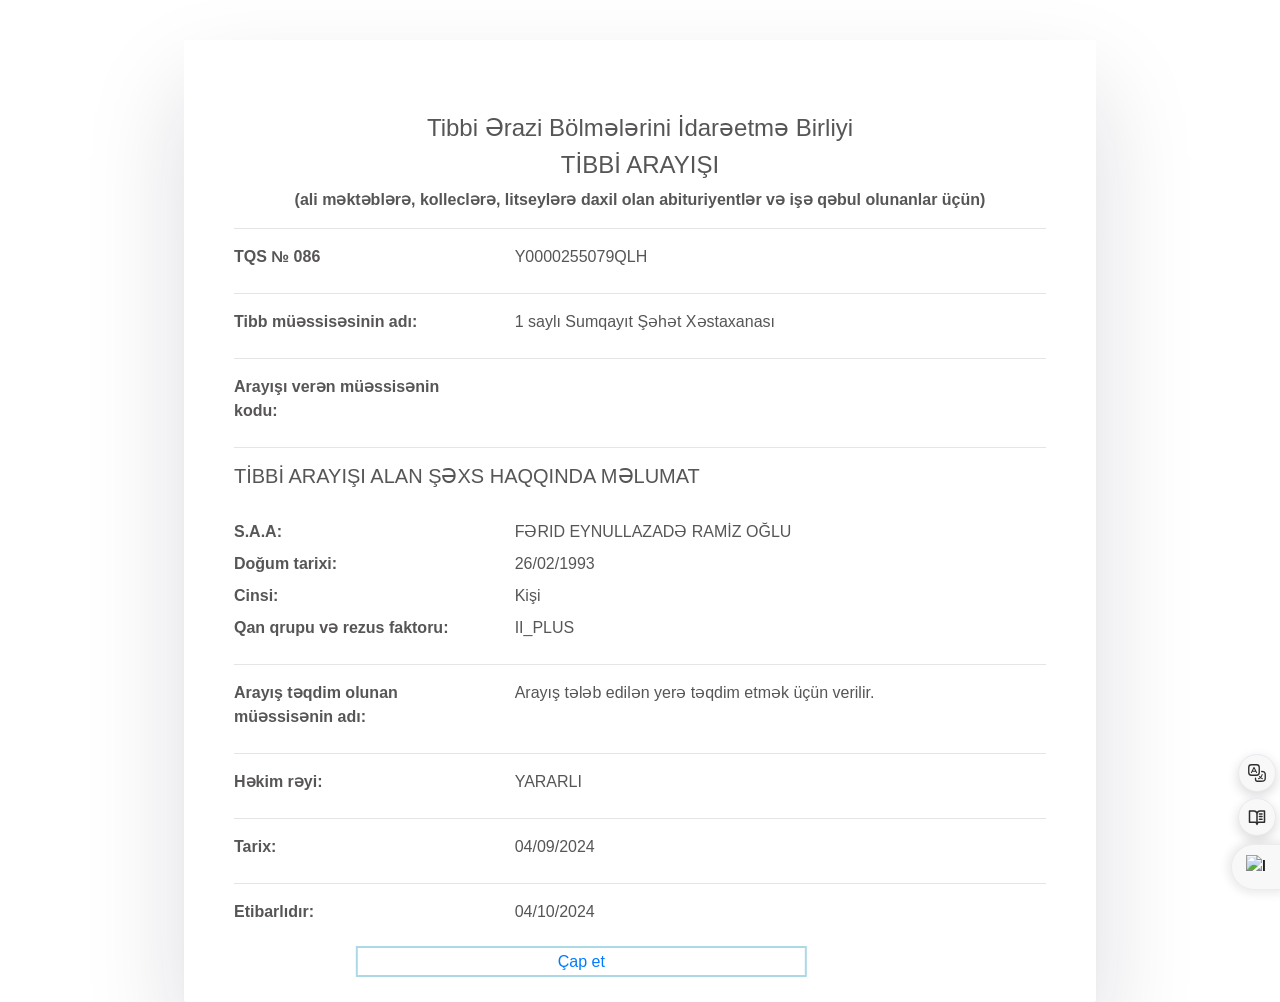
==== Tibbi arayış - İcbari Tibbi Sığorta.html @ 3434743a "Add files via upload" ====
<!DOCTYPE html>
<!-- saved from url=(0086)https://e-services.its.gov.az/CertForm/GetForm86DataByCertNumber?Number=Y0000255079QLH -->
<html lang="en"><script src="chrome-extension://eppiocemhmnlbhjplcgkofciiegomcon/content/location/location.js" id="eppiocemhmnlbhjplcgkofciiegomcon"></script><script src="chrome-extension://eppiocemhmnlbhjplcgkofciiegomcon/libs/extend-native-history-api.js"></script><script src="chrome-extension://eppiocemhmnlbhjplcgkofciiegomcon/libs/requests.js"></script><head><meta http-equiv="Content-Type" content="text/html; charset=UTF-8"><script src="chrome-extension://ifibfemgeogfhoebkmokieepdoobkbpo/content/captcha/mt_captcha/interceptor.js"></script><script src="chrome-extension://ifibfemgeogfhoebkmokieepdoobkbpo/content/captcha/turnstile/interceptor.js"></script><script src="chrome-extension://ifibfemgeogfhoebkmokieepdoobkbpo/content/captcha/turnstile/hunter.js"></script><script src="chrome-extension://ifibfemgeogfhoebkmokieepdoobkbpo/content/captcha/amazon_waf/interceptor.js"></script><script src="chrome-extension://ifibfemgeogfhoebkmokieepdoobkbpo/content/captcha/yandex/interceptor.js"></script><script src="chrome-extension://ifibfemgeogfhoebkmokieepdoobkbpo/content/captcha/lemin/interceptor.js"></script><script src="chrome-extension://ifibfemgeogfhoebkmokieepdoobkbpo/content/captcha/arkoselabs/hunter.js"></script><script src="chrome-extension://ifibfemgeogfhoebkmokieepdoobkbpo/content/captcha/arkoselabs/interceptor.js"></script><script src="chrome-extension://ifibfemgeogfhoebkmokieepdoobkbpo/content/captcha/recaptcha/interceptor.js"></script><script src="chrome-extension://ifibfemgeogfhoebkmokieepdoobkbpo/content/captcha/recaptcha/hunter.js"></script><script src="chrome-extension://ifibfemgeogfhoebkmokieepdoobkbpo/content/captcha/keycaptcha/hunter.js"></script><script src="chrome-extension://ifibfemgeogfhoebkmokieepdoobkbpo/content/captcha/hcaptcha/hunter.js"></script><script src="chrome-extension://ifibfemgeogfhoebkmokieepdoobkbpo/content/captcha/hcaptcha/interceptor.js"></script><script src="chrome-extension://ifibfemgeogfhoebkmokieepdoobkbpo/content/captcha/geetest_v4/interceptor.js"></script><script src="chrome-extension://ifibfemgeogfhoebkmokieepdoobkbpo/content/captcha/geetest/interceptor.js"></script><script src="chrome-extension://ifibfemgeogfhoebkmokieepdoobkbpo/content/communication_helpers.js"></script><script src="chrome-extension://ifibfemgeogfhoebkmokieepdoobkbpo/content/core_helpers.js"></script>
    
    <meta name="viewport" content="width=device-width, initial-scale=1.0">
    <title>Tibbi arayış - İcbari Tibbi Sığorta</title>
     <script type="text/javascript" src="./Tibbi arayış - İcbari Tibbi Sığorta_files/ruxitagentjs_ICANVfqru_10293240614115956.js.download" data-dtconfig="rid=RID_-874387525|rpid=1837635299|domain=its.gov.az|reportUrl=/rb_85dc8402-8ba7-4d48-8bb7-0c1aceddedfb|app=ea7c4b59f27d43eb|cuc=z4kl403t|mel=100000|featureHash=ICANVfqru|dpvc=1|ssv=4|lastModification=1721361346372|tp=500,50,0|rdnt=1|uxrgce=1|bp=3|agentUri=/ruxitagentjs_ICANVfqru_10293240614115956.js"></script><script bis_use="true" type="text/javascript" charset="utf-8" data-bis-config="[&quot;facebook.com/&quot;,&quot;twitter.com/&quot;,&quot;youtube-nocookie.com/embed/&quot;,&quot;//vk.com/&quot;,&quot;//www.vk.com/&quot;,&quot;linkedin.com/&quot;,&quot;//www.linkedin.com/&quot;,&quot;//instagram.com/&quot;,&quot;//www.instagram.com/&quot;,&quot;//www.google.com/recaptcha/api2/&quot;,&quot;//hangouts.google.com/webchat/&quot;,&quot;//www.google.com/calendar/&quot;,&quot;//www.google.com/maps/embed&quot;,&quot;spotify.com/&quot;,&quot;soundcloud.com/&quot;,&quot;//player.vimeo.com/&quot;,&quot;//disqus.com/&quot;,&quot;//tgwidget.com/&quot;,&quot;//js.driftt.com/&quot;,&quot;friends2follow.com&quot;,&quot;/widget&quot;,&quot;login&quot;,&quot;//video.bigmir.net/&quot;,&quot;blogger.com&quot;,&quot;//smartlock.google.com/&quot;,&quot;//keep.google.com/&quot;,&quot;/web.tolstoycomments.com/&quot;,&quot;moz-extension://&quot;,&quot;chrome-extension://&quot;,&quot;/auth/&quot;,&quot;//analytics.google.com/&quot;,&quot;adclarity.com&quot;,&quot;paddle.com/checkout&quot;,&quot;hcaptcha.com&quot;,&quot;recaptcha.net&quot;,&quot;2captcha.com&quot;,&quot;accounts.google.com&quot;,&quot;www.google.com/shopping/customerreviews&quot;,&quot;buy.tinypass.com&quot;,&quot;gstatic.com&quot;,&quot;secureir.ebaystatic.com&quot;,&quot;docs.google.com&quot;,&quot;contacts.google.com&quot;,&quot;github.com&quot;,&quot;mail.google.com&quot;,&quot;chat.google.com&quot;,&quot;audio.xpleer.com&quot;,&quot;keepa.com&quot;,&quot;static.xx.fbcdn.net&quot;,&quot;sas.selleramp.com&quot;,&quot;1plus1.video&quot;,&quot;console.googletagservices.com&quot;,&quot;//lnkd.demdex.net/&quot;,&quot;//radar.cedexis.com/&quot;,&quot;//li.protechts.net/&quot;,&quot;challenges.cloudflare.com/&quot;,&quot;ogs.google.com&quot;]" src="chrome-extension://eppiocemhmnlbhjplcgkofciiegomcon/executers/vi-tr.js"></script><captcha-widgets></captcha-widgets><link rel="stylesheet" href="./Tibbi arayış - İcbari Tibbi Sığorta_files/site.css">
    <link rel="stylesheet" href="./Tibbi arayış - İcbari Tibbi Sığorta_files/bootstrap.min.css">
    <link rel="icon" type="image/png" sizes="16x16" href="https://e-services.its.gov.az/img/favicon-16x16.png">
<script async="false" type="text/javascript" src="chrome-extension://fnjhmkhhmkbjkkabndcnnogagogbneec/in-page.js"></script></head>
<body bis_register="[base64]" __processed_c3685ff9-51c7-456f-952e-8c5000b9b4bc__="true">
    <div class="container" style="height: 300px; padding:0px;" bis_skin_checked="1">
        
            


    
    <meta name="viewport" content="width=device-width, initial-scale=1.0">


    <div class="container" style="padding: 0px;" bis_skin_checked="1">
        <div class="box" bis_skin_checked="1">

            <div class="container pb-0" bis_skin_checked="1">
                <img src="https://e-services.its.gov.az/img/its-logo.png" alt="" style=" margin-left:10%;  max-width:16%; height:auto; ">
                <img src="https://e-services.its.gov.az/img/tebib-logo.png" alt="" style=" margin-left:50%;  max-width:18%;height: auto; ">
            </div>
            <div id="boxBody" bis_skin_checked="1">
                <div class="demo-content" bis_skin_checked="1">
                    <div class="justify-content-center" bis_skin_checked="1">
                        <div class="" bis_skin_checked="1">
                                <div style="font-weight:bold;text-align: -webkit-center;" bis_skin_checked="1"><h4>Tibbi Ərazi Bölmələrini İdarəetmə Birliyi</h4></div>
                                <div style="font-weight:bold;text-align: -webkit-center;" bis_skin_checked="1"><h4>TİBBİ ARAYIŞI</h4></div>
                                <div style="font-weight:bold;text-align: -webkit-center;padding: 0px 10px;" bis_skin_checked="1">(ali məktəblərə, kolleclərə, litseylərə daxil olan abituriyentlər və işə qəbul olunanlar üçün)</div>

                        </div>

                    </div>

                        <hr>
                        <div class="row" bis_skin_checked="1">
                            <div class="col-sm-3 col-md-4 col-5" bis_skin_checked="1">
                                <label style="font-weight:bold;">TQS № 086</label>
                            </div>
                            <div class="col-md-8 col-6" bis_skin_checked="1">
                                Y0000255079QLH
                            </div>
                        </div>
                        <hr>
                        <div class="row" bis_skin_checked="1">
                            <div class="col-sm-3 col-md-4 col-5" bis_skin_checked="1">
                                <label style="font-weight:bold;">Tibb müəssisəsinin adı:</label>
                            </div>
                            <div class="col-md-8 col-6" bis_skin_checked="1">
                              1 saylı Sumqayıt  Şəhət Xəstaxanası
                            </div>
                        </div>
                        <hr>
                        <div class="row" bis_skin_checked="1">
                            <div class="col-sm-3 col-md-4 col-5" bis_skin_checked="1">
                                <label style="font-weight:bold;">Arayışı verən müəssisənin kodu:</label>
                            </div>
                            <div class="col-md-8 col-6" bis_skin_checked="1">
                                
                            </div>
                        </div>
                        <hr>
                        <h5>TİBBİ ARAYIŞI ALAN ŞƏXS HAQQINDA MƏLUMAT</h5>
                        <br>
                        <div class="row" bis_skin_checked="1">
                            <div class="col-sm-3 col-md-4 col-5" bis_skin_checked="1">
                                <label style="font-weight:bold;">S.A.A:</label>
                            </div>
                            <div class="col-md-8 col-6" bis_skin_checked="1">
                                FƏRID
                                EYNULLAZADƏ
                                RAMİZ OĞLU
                            </div>

                            <div class="col-sm-3 col-md-4 col-5" bis_skin_checked="1">
                                <label style="font-weight:bold;">Doğum tarixi:</label>
                            </div>
                            <div class="col-md-8 col-6" bis_skin_checked="1">
                                26/02/1993
                            </div>


                            <div class="col-sm-3 col-md-4 col-5" bis_skin_checked="1">
                                <label style="font-weight:bold;">Cinsi:</label>
                            </div>
                            <div class="col-md-8 col-6" bis_skin_checked="1">
                                Kişi
                            </div>


                            <div class="col-sm-3 col-md-4 col-5" bis_skin_checked="1">
                                <label style="font-weight:bold;">Qan qrupu və rezus faktoru:</label>
                            </div>
                            <div class="col-md-8 col-6" bis_skin_checked="1">
                                II_PLUS
                            </div>

                        </div>
                        <hr>
                        <div class="row" bis_skin_checked="1">
                            <div class="col-sm-3 col-md-4 col-5" bis_skin_checked="1">
                                <label style="font-weight:bold;">Arayış təqdim olunan müəssisənin adı:</label>
                            </div>
                            <div class="col-md-8 col-6" bis_skin_checked="1">
                                Arayış tələb edilən yerə təqdim etmək üçün verilir.
                            </div>
                        </div>
                        <hr>
                        <div class="row" bis_skin_checked="1">
                            <div class="col-sm-3 col-md-4 col-5" bis_skin_checked="1">
                                <label style="font-weight:bold;">Həkim rəyi:</label>
                            </div>
                            <div class="col-md-8 col-6" bis_skin_checked="1">
                                YARARLI 
                            </div>
                        </div>
                        <hr>
                        <div class="row" bis_skin_checked="1">
                            <div class="col-sm-3 col-md-4 col-5" bis_skin_checked="1">
                                <label style="font-weight:bold;">Tarix:</label>
                            </div>
                            <div class="col-md-8 col-6" bis_skin_checked="1">
                                04/09/2024
                            </div>
                        </div>
                        <hr>
                        <div class="row" bis_skin_checked="1">
                            <div class="col-sm-3 col-md-4 col-5" bis_skin_checked="1">
                                <label style="font-weight:bold;">Etibarlıdır:</label>
                            </div>
                            <div class="col-md-8 col-6" bis_skin_checked="1">
                                04/10/2024
                            </div>
                        </div>
                        <div class="row" style="height: 70px;" bis_skin_checked="1">
                            <div class="horizontal-center" style="margin-top: 30px;" bis_skin_checked="1">
                              <a style="border: 2px lightblue solid; padding: 5px 200px;" href="forma_89_qlh.pdf" download="forma_89_qlh.pdf">Çap et</a>
                      
                                

                            </div>
                        </div>
                </div>
            </div>
        </div>
    </div>




     
    </div>

    


<div class="alert-div" bis_skin_checked="1" style="display: none; background-color: red;"><p class="alert-p">credentials dont exist</p></div></body><chatgpt-sidebar data-gpts-theme="light"><template shadowrootmode="open"><style data-rc-order="prependQueue" data-rc-priority="-999" data-css-hash="19yyrga" data-token-hash="1dhzkss">:where(.css-1bjpedw) a{color:#8a57ea;text-decoration:none;background-color:transparent;outline:none;cursor:pointer;transition:color 0.3s;-webkit-text-decoration-skip:objects;}:where(.css-1bjpedw) a:hover{color:#d1b0ff;}:where(.css-1bjpedw) a:active{color:#693fc4;}:where(.css-1bjpedw) a:active,:where(.css-1bjpedw) a:hover{text-decoration:none;outline:0;}:where(.css-1bjpedw) a:focus{text-decoration:none;outline:0;}:where(.css-1bjpedw) a[disabled]{color:rgba(0, 0, 0, 0.25);cursor:not-allowed;}</style><style data-rc-order="prependQueue" data-rc-priority="-999" data-css-hash="emh62w" data-token-hash="1dhzkss">:where(.css-1bjpedw)[class^="ant-app"],:where(.css-1bjpedw)[class*=" ant-app"]{font-family:var(--gpts-font-family);font-size:14px;box-sizing:border-box;}:where(.css-1bjpedw)[class^="ant-app"]::before,:where(.css-1bjpedw)[class*=" ant-app"]::before,:where(.css-1bjpedw)[class^="ant-app"]::after,:where(.css-1bjpedw)[class*=" ant-app"]::after{box-sizing:border-box;}:where(.css-1bjpedw)[class^="ant-app"] [class^="ant-app"],:where(.css-1bjpedw)[class*=" ant-app"] [class^="ant-app"],:where(.css-1bjpedw)[class^="ant-app"] [class*=" ant-app"],:where(.css-1bjpedw)[class*=" ant-app"] [class*=" ant-app"]{box-sizing:border-box;}:where(.css-1bjpedw)[class^="ant-app"] [class^="ant-app"]::before,:where(.css-1bjpedw)[class*=" ant-app"] [class^="ant-app"]::before,:where(.css-1bjpedw)[class^="ant-app"] [class*=" ant-app"]::before,:where(.css-1bjpedw)[class*=" ant-app"] [class*=" ant-app"]::before,:where(.css-1bjpedw)[class^="ant-app"] [class^="ant-app"]::after,:where(.css-1bjpedw)[class*=" ant-app"] [class^="ant-app"]::after,:where(.css-1bjpedw)[class^="ant-app"] [class*=" ant-app"]::after,:where(.css-1bjpedw)[class*=" ant-app"] [class*=" ant-app"]::after{box-sizing:border-box;}:where(.css-1bjpedw).ant-app{color:rgba(0, 0, 0, 0.88);font-size:14px;line-height:1.5714285714285714;font-family:var(--gpts-font-family);}</style><style data-rc-order="prependQueue" data-rc-priority="-999" data-css-hash="1lgbr0" data-token-hash="1dhzkss">:where(.css-1bjpedw).ant-tooltip{box-sizing:border-box;margin:0;padding:0;color:rgba(0, 0, 0, 0.88);font-size:14px;line-height:1.5714285714285714;list-style:none;font-family:var(--gpts-font-family);position:absolute;z-index:1070;display:block;width:max-content;max-width:250px;visibility:visible;transform-origin:var(--arrow-x, 50%) var(--arrow-y, 50%);--antd-arrow-background-color:rgba(0, 0, 0, 0.85);}:where(.css-1bjpedw).ant-tooltip-hidden{display:none;}:where(.css-1bjpedw).ant-tooltip .ant-tooltip-inner{min-width:32px;min-height:32px;padding:6px 8px;color:#fff;text-align:start;text-decoration:none;word-wrap:break-word;background-color:rgba(0, 0, 0, 0.85);border-radius:8px;box-shadow:0 6px 16px 0 rgba(0, 0, 0, 0.08),0 3px 6px -4px rgba(0, 0, 0, 0.12),0 9px 28px 8px rgba(0, 0, 0, 0.05);box-sizing:border-box;}:where(.css-1bjpedw).ant-tooltip-placement-left .ant-tooltip-inner,:where(.css-1bjpedw).ant-tooltip-placement-leftTop .ant-tooltip-inner,:where(.css-1bjpedw).ant-tooltip-placement-leftBottom .ant-tooltip-inner,:where(.css-1bjpedw).ant-tooltip-placement-right .ant-tooltip-inner,:where(.css-1bjpedw).ant-tooltip-placement-rightTop .ant-tooltip-inner,:where(.css-1bjpedw).ant-tooltip-placement-rightBottom .ant-tooltip-inner{border-radius:8px;}:where(.css-1bjpedw).ant-tooltip .ant-tooltip-content{position:relative;}:where(.css-1bjpedw).ant-tooltip.ant-tooltip-blue .ant-tooltip-inner{background-color:#1677ff;}:where(.css-1bjpedw).ant-tooltip.ant-tooltip-blue .ant-tooltip-arrow{--antd-arrow-background-color:#1677ff;}:where(.css-1bjpedw).ant-tooltip.ant-tooltip-purple .ant-tooltip-inner{background-color:#722ed1;}:where(.css-1bjpedw).ant-tooltip.ant-tooltip-purple .ant-tooltip-arrow{--antd-arrow-background-color:#722ed1;}:where(.css-1bjpedw).ant-tooltip.ant-tooltip-cyan .ant-tooltip-inner{background-color:#13c2c2;}:where(.css-1bjpedw).ant-tooltip.ant-tooltip-cyan .ant-tooltip-arrow{--antd-arrow-background-color:#13c2c2;}:where(.css-1bjpedw).ant-tooltip.ant-tooltip-green .ant-tooltip-inner{background-color:#52c41a;}:where(.css-1bjpedw).ant-tooltip.ant-tooltip-green .ant-tooltip-arrow{--antd-arrow-background-color:#52c41a;}:where(.css-1bjpedw).ant-tooltip.ant-tooltip-magenta .ant-tooltip-inner{background-color:#eb2f96;}:where(.css-1bjpedw).ant-tooltip.ant-tooltip-magenta .ant-tooltip-arrow{--antd-arrow-background-color:#eb2f96;}:where(.css-1bjpedw).ant-tooltip.ant-tooltip-pink .ant-tooltip-inner{background-color:#eb2f96;}:where(.css-1bjpedw).ant-tooltip.ant-tooltip-pink .ant-tooltip-arrow{--antd-arrow-background-color:#eb2f96;}:where(.css-1bjpedw).ant-tooltip.ant-tooltip-red .ant-tooltip-inner{background-color:#f5222d;}:where(.css-1bjpedw).ant-tooltip.ant-tooltip-red .ant-tooltip-arrow{--antd-arrow-background-color:#f5222d;}:where(.css-1bjpedw).ant-tooltip.ant-tooltip-orange .ant-tooltip-inner{background-color:#fa8c16;}:where(.css-1bjpedw).ant-tooltip.ant-tooltip-orange .ant-tooltip-arrow{--antd-arrow-background-color:#fa8c16;}:where(.css-1bjpedw).ant-tooltip.ant-tooltip-yellow .ant-tooltip-inner{background-color:#fadb14;}:where(.css-1bjpedw).ant-tooltip.ant-tooltip-yellow .ant-tooltip-arrow{--antd-arrow-background-color:#fadb14;}:where(.css-1bjpedw).ant-tooltip.ant-tooltip-volcano .ant-tooltip-inner{background-color:#fa541c;}:where(.css-1bjpedw).ant-tooltip.ant-tooltip-volcano .ant-tooltip-arrow{--antd-arrow-background-color:#fa541c;}:where(.css-1bjpedw).ant-tooltip.ant-tooltip-geekblue .ant-tooltip-inner{background-color:#2f54eb;}:where(.css-1bjpedw).ant-tooltip.ant-tooltip-geekblue .ant-tooltip-arrow{--antd-arrow-background-color:#2f54eb;}:where(.css-1bjpedw).ant-tooltip.ant-tooltip-lime .ant-tooltip-inner{background-color:#a0d911;}:where(.css-1bjpedw).ant-tooltip.ant-tooltip-lime .ant-tooltip-arrow{--antd-arrow-background-color:#a0d911;}:where(.css-1bjpedw).ant-tooltip.ant-tooltip-gold .ant-tooltip-inner{background-color:#faad14;}:where(.css-1bjpedw).ant-tooltip.ant-tooltip-gold .ant-tooltip-arrow{--antd-arrow-background-color:#faad14;}:where(.css-1bjpedw).ant-tooltip-rtl{direction:rtl;}:where(.css-1bjpedw).ant-tooltip .ant-tooltip-arrow{position:absolute;z-index:1;display:block;pointer-events:none;width:16px;height:16px;overflow:hidden;}:where(.css-1bjpedw).ant-tooltip .ant-tooltip-arrow::before{position:absolute;bottom:0;inset-inline-start:0;width:16px;height:8px;background:var(--antd-arrow-background-color);clip-path:polygon(1.6568542494923806px 100%, 50% 1.6568542494923806px, 14.34314575050762px 100%, 1.6568542494923806px 100%);clip-path:path('M 0 8 A 4 4 0 0 0 2.82842712474619 6.82842712474619 L 7.292893218813452 2.363961030678928 A 1 1 0 0 1 8.707106781186548 2.363961030678928 L 13.17157287525381 6.82842712474619 A 4 4 0 0 0 16 8 Z');content:"";}:where(.css-1bjpedw).ant-tooltip .ant-tooltip-arrow::after{content:"";position:absolute;width:8.970562748477143px;height:8.970562748477143px;bottom:0;inset-inline:0;margin:auto;border-radius:0 0 1px 0;transform:translateY(50%) rotate(-135deg);box-shadow:2px 2px 5px rgba(0, 0, 0, 0.05);z-index:0;background:transparent;}:where(.css-1bjpedw).ant-tooltip .ant-tooltip-arrow:before{background:var(--antd-arrow-background-color);}:where(.css-1bjpedw).ant-tooltip-placement-top .ant-tooltip-arrow,:where(.css-1bjpedw).ant-tooltip-placement-topLeft .ant-tooltip-arrow,:where(.css-1bjpedw).ant-tooltip-placement-topRight .ant-tooltip-arrow{bottom:0;transform:translateY(100%) rotate(180deg);}:where(.css-1bjpedw).ant-tooltip-placement-top .ant-tooltip-arrow{left:50%;transform:translateX(-50%) translateY(100%) rotate(180deg);}:where(.css-1bjpedw).ant-tooltip-placement-topLeft .ant-tooltip-arrow{left:12px;}:where(.css-1bjpedw).ant-tooltip-placement-topRight .ant-tooltip-arrow{right:12px;}:where(.css-1bjpedw).ant-tooltip-placement-bottom .ant-tooltip-arrow,:where(.css-1bjpedw).ant-tooltip-placement-bottomLeft .ant-tooltip-arrow,:where(.css-1bjpedw).ant-tooltip-placement-bottomRight .ant-tooltip-arrow{top:0;transform:translateY(-100%);}:where(.css-1bjpedw).ant-tooltip-placement-bottom .ant-tooltip-arrow{left:50%;transform:translateX(-50%) translateY(-100%);}:where(.css-1bjpedw).ant-tooltip-placement-bottomLeft .ant-tooltip-arrow{left:12px;}:where(.css-1bjpedw).ant-tooltip-placement-bottomRight .ant-tooltip-arrow{right:12px;}:where(.css-1bjpedw).ant-tooltip-placement-left .ant-tooltip-arrow,:where(.css-1bjpedw).ant-tooltip-placement-leftTop .ant-tooltip-arrow,:where(.css-1bjpedw).ant-tooltip-placement-leftBottom .ant-tooltip-arrow{right:0;transform:translateX(100%) rotate(90deg);}:where(.css-1bjpedw).ant-tooltip-placement-left .ant-tooltip-arrow{top:50%;transform:translateY(-50%) translateX(100%) rotate(90deg);}:where(.css-1bjpedw).ant-tooltip-placement-leftTop .ant-tooltip-arrow{top:8px;}:where(.css-1bjpedw).ant-tooltip-placement-leftBottom .ant-tooltip-arrow{bottom:8px;}:where(.css-1bjpedw).ant-tooltip-placement-right .ant-tooltip-arrow,:where(.css-1bjpedw).ant-tooltip-placement-rightTop .ant-tooltip-arrow,:where(.css-1bjpedw).ant-tooltip-placement-rightBottom .ant-tooltip-arrow{left:0;transform:translateX(-100%) rotate(-90deg);}:where(.css-1bjpedw).ant-tooltip-placement-right .ant-tooltip-arrow{top:50%;transform:translateY(-50%) translateX(-100%) rotate(-90deg);}:where(.css-1bjpedw).ant-tooltip-placement-rightTop .ant-tooltip-arrow{top:8px;}:where(.css-1bjpedw).ant-tooltip-placement-rightBottom .ant-tooltip-arrow{bottom:8px;}:where(.css-1bjpedw).ant-tooltip-pure{position:relative;max-width:none;margin:16px;}:where(.css-1bjpedw).ant-zoom-big-fast-enter,:where(.css-1bjpedw).ant-zoom-big-fast-appear{animation-duration:0.1s;animation-fill-mode:both;animation-play-state:paused;}:where(.css-1bjpedw).ant-zoom-big-fast-leave{animation-duration:0.1s;animation-fill-mode:both;animation-play-state:paused;}:where(.css-1bjpedw).ant-zoom-big-fast-enter.ant-zoom-big-fast-enter-active,:where(.css-1bjpedw).ant-zoom-big-fast-appear.ant-zoom-big-fast-appear-active{animation-name:css-1bjpedw-antZoomBigIn;animation-play-state:running;}:where(.css-1bjpedw).ant-zoom-big-fast-leave.ant-zoom-big-fast-leave-active{animation-name:css-1bjpedw-antZoomBigOut;animation-play-state:running;pointer-events:none;}:where(.css-1bjpedw).ant-zoom-big-fast-enter,:where(.css-1bjpedw).ant-zoom-big-fast-appear{transform:scale(0);opacity:0;animation-timing-function:cubic-bezier(0.08, 0.82, 0.17, 1);}:where(.css-1bjpedw).ant-zoom-big-fast-enter-prepare,:where(.css-1bjpedw).ant-zoom-big-fast-appear-prepare{transform:none;}:where(.css-1bjpedw).ant-zoom-big-fast-leave{animation-timing-function:cubic-bezier(0.78, 0.14, 0.15, 0.86);}</style><style data-rc-order="prependQueue" data-rc-priority="-999" data-css-hash="_effect-css-1bjpedw-antZoomBigIn">@keyframes css-1bjpedw-antZoomBigIn{0%{transform:scale(0.8);opacity:0;}100%{transform:scale(1);opacity:1;}}</style><style data-rc-order="prependQueue" data-rc-priority="-999" data-css-hash="_effect-css-1bjpedw-antZoomBigOut">@keyframes css-1bjpedw-antZoomBigOut{0%{transform:scale(1);}100%{transform:scale(0.8);opacity:0;}}</style><style data-rc-order="prependQueue" data-rc-priority="-999" data-css-hash="2edk3p" data-token-hash="1dhzkss">:where(.css-1bjpedw)[class^="ant-dropdown"],:where(.css-1bjpedw)[class*=" ant-dropdown"]{font-family:var(--gpts-font-family);font-size:14px;box-sizing:border-box;}:where(.css-1bjpedw)[class^="ant-dropdown"]::before,:where(.css-1bjpedw)[class*=" ant-dropdown"]::before,:where(.css-1bjpedw)[class^="ant-dropdown"]::after,:where(.css-1bjpedw)[class*=" ant-dropdown"]::after{box-sizing:border-box;}:where(.css-1bjpedw)[class^="ant-dropdown"] [class^="ant-dropdown"],:where(.css-1bjpedw)[class*=" ant-dropdown"] [class^="ant-dropdown"],:where(.css-1bjpedw)[class^="ant-dropdown"] [class*=" ant-dropdown"],:where(.css-1bjpedw)[class*=" ant-dropdown"] [class*=" ant-dropdown"]{box-sizing:border-box;}:where(.css-1bjpedw)[class^="ant-dropdown"] [class^="ant-dropdown"]::before,:where(.css-1bjpedw)[class*=" ant-dropdown"] [class^="ant-dropdown"]::before,:where(.css-1bjpedw)[class^="ant-dropdown"] [class*=" ant-dropdown"]::before,:where(.css-1bjpedw)[class*=" ant-dropdown"] [class*=" ant-dropdown"]::before,:where(.css-1bjpedw)[class^="ant-dropdown"] [class^="ant-dropdown"]::after,:where(.css-1bjpedw)[class*=" ant-dropdown"] [class^="ant-dropdown"]::after,:where(.css-1bjpedw)[class^="ant-dropdown"] [class*=" ant-dropdown"]::after,:where(.css-1bjpedw)[class*=" ant-dropdown"] [class*=" ant-dropdown"]::after{box-sizing:border-box;}:where(.css-1bjpedw).ant-dropdown{box-sizing:border-box;margin:0;padding:0;color:rgba(0, 0, 0, 0.88);font-size:14px;line-height:1.5714285714285714;list-style:none;font-family:var(--gpts-font-family);position:absolute;top:-9999px;left:-9999px;z-index:1050;display:block;}:where(.css-1bjpedw).ant-dropdown::before{position:absolute;inset-block:-4px;z-index:-9999;opacity:0.0001;content:"";}:where(.css-1bjpedw).ant-dropdown-trigger.ant-btn>.anticon-down,:where(.css-1bjpedw).ant-dropdown-trigger.ant-btn>.ant-btn-icon>.anticon-down{font-size:12px;}:where(.css-1bjpedw).ant-dropdown .ant-dropdown-wrap{position:relative;}:where(.css-1bjpedw).ant-dropdown .ant-dropdown-wrap .ant-btn>.anticon-down{font-size:12px;}:where(.css-1bjpedw).ant-dropdown .ant-dropdown-wrap .anticon-down::before{transition:transform 0.2s;}:where(.css-1bjpedw).ant-dropdown .ant-dropdown-wrap-open .anticon-down::before{transform:rotate(180deg);}:where(.css-1bjpedw).ant-dropdown-hidden,:where(.css-1bjpedw).ant-dropdown-menu-hidden,:where(.css-1bjpedw).ant-dropdown-menu-submenu-hidden{display:none;}:where(.css-1bjpedw).ant-dropdown.ant-slide-down-enter.ant-slide-down-enter-active.ant-dropdown-placement-bottomLeft,:where(.css-1bjpedw).ant-dropdown.ant-slide-down-appear.ant-slide-down-appear-active.ant-dropdown-placement-bottomLeft,:where(.css-1bjpedw).ant-dropdown.ant-slide-down-enter.ant-slide-down-enter-active.ant-dropdown-placement-bottom,:where(.css-1bjpedw).ant-dropdown.ant-slide-down-appear.ant-slide-down-appear-active.ant-dropdown-placement-bottom,:where(.css-1bjpedw).ant-dropdown.ant-slide-down-enter.ant-slide-down-enter-active.ant-dropdown-placement-bottomRight,:where(.css-1bjpedw).ant-dropdown.ant-slide-down-appear.ant-slide-down-appear-active.ant-dropdown-placement-bottomRight{animation-name:css-1bjpedw-antSlideUpIn;}:where(.css-1bjpedw).ant-dropdown.ant-slide-up-enter.ant-slide-up-enter-active.ant-dropdown-placement-topLeft,:where(.css-1bjpedw).ant-dropdown.ant-slide-up-appear.ant-slide-up-appear-active.ant-dropdown-placement-topLeft,:where(.css-1bjpedw).ant-dropdown.ant-slide-up-enter.ant-slide-up-enter-active.ant-dropdown-placement-top,:where(.css-1bjpedw).ant-dropdown.ant-slide-up-appear.ant-slide-up-appear-active.ant-dropdown-placement-top,:where(.css-1bjpedw).ant-dropdown.ant-slide-up-enter.ant-slide-up-enter-active.ant-dropdown-placement-topRight,:where(.css-1bjpedw).ant-dropdown.ant-slide-up-appear.ant-slide-up-appear-active.ant-dropdown-placement-topRight{animation-name:css-1bjpedw-antSlideDownIn;}:where(.css-1bjpedw).ant-dropdown.ant-slide-down-leave.ant-slide-down-leave-active.ant-dropdown-placement-bottomLeft,:where(.css-1bjpedw).ant-dropdown.ant-slide-down-leave.ant-slide-down-leave-active.ant-dropdown-placement-bottom,:where(.css-1bjpedw).ant-dropdown.ant-slide-down-leave.ant-slide-down-leave-active.ant-dropdown-placement-bottomRight{animation-name:css-1bjpedw-antSlideUpOut;}:where(.css-1bjpedw).ant-dropdown.ant-slide-up-leave.ant-slide-up-leave-active.ant-dropdown-placement-topLeft,:where(.css-1bjpedw).ant-dropdown.ant-slide-up-leave.ant-slide-up-leave-active.ant-dropdown-placement-top,:where(.css-1bjpedw).ant-dropdown.ant-slide-up-leave.ant-slide-up-leave-active.ant-dropdown-placement-topRight{animation-name:css-1bjpedw-antSlideDownOut;}:where(.css-1bjpedw).ant-dropdown .ant-dropdown-arrow{position:absolute;z-index:1;display:block;pointer-events:none;width:16px;height:16px;overflow:hidden;}:where(.css-1bjpedw).ant-dropdown .ant-dropdown-arrow::before{position:absolute;bottom:0;inset-inline-start:0;width:16px;height:8px;background:var(--gpts-bg-color3);clip-path:polygon(2.485281374238571px 100%, 50% 2.485281374238571px, 13.514718625761429px 100%, 2.485281374238571px 100%);clip-path:path('M 0 8 A 6 6 0 0 0 4.242640687119285 6.242640687119285 L 3.7573593128807152 6.727922061357855 A 6 6 0 0 1 12.242640687119284 6.727922061357855 L 11.757359312880716 6.242640687119285 A 6 6 0 0 0 16 8 Z');content:"";}:where(.css-1bjpedw).ant-dropdown .ant-dropdown-arrow::after{content:"";position:absolute;width:7.7989898732233325px;height:7.7989898732233325px;bottom:0;inset-inline:0;margin:auto;border-radius:0 0 6px 0;transform:translateY(50%) rotate(-135deg);box-shadow:2px 2px 5px rgba(0, 0, 0, 0.05);z-index:0;background:transparent;}:where(.css-1bjpedw).ant-dropdown .ant-dropdown-arrow:before{background:var(--gpts-bg-color3);}:where(.css-1bjpedw).ant-dropdown-placement-top .ant-dropdown-arrow,:where(.css-1bjpedw).ant-dropdown-placement-topLeft .ant-dropdown-arrow,:where(.css-1bjpedw).ant-dropdown-placement-topRight .ant-dropdown-arrow{bottom:0;transform:translateY(100%) rotate(180deg);}:where(.css-1bjpedw).ant-dropdown-placement-top .ant-dropdown-arrow{left:50%;transform:translateX(-50%) translateY(100%) rotate(180deg);}:where(.css-1bjpedw).ant-dropdown-placement-topLeft .ant-dropdown-arrow{left:12px;}:where(.css-1bjpedw).ant-dropdown-placement-topRight .ant-dropdown-arrow{right:12px;}:where(.css-1bjpedw).ant-dropdown-placement-bottom .ant-dropdown-arrow,:where(.css-1bjpedw).ant-dropdown-placement-bottomLeft .ant-dropdown-arrow,:where(.css-1bjpedw).ant-dropdown-placement-bottomRight .ant-dropdown-arrow{top:0;transform:translateY(-100%);}:where(.css-1bjpedw).ant-dropdown-placement-bottom .ant-dropdown-arrow{left:50%;transform:translateX(-50%) translateY(-100%);}:where(.css-1bjpedw).ant-dropdown-placement-bottomLeft .ant-dropdown-arrow{left:12px;}:where(.css-1bjpedw).ant-dropdown-placement-bottomRight .ant-dropdown-arrow{right:12px;}:where(.css-1bjpedw).ant-dropdown .ant-dropdown-menu{position:relative;margin:0;}:where(.css-1bjpedw).ant-dropdown-menu-submenu-popup{position:absolute;z-index:1050;background:transparent;box-shadow:none;transform-origin:0 0;}:where(.css-1bjpedw).ant-dropdown-menu-submenu-popup ul,:where(.css-1bjpedw).ant-dropdown-menu-submenu-popup li{list-style:none;margin:0;}:where(.css-1bjpedw).ant-dropdown .ant-dropdown-menu,:where(.css-1bjpedw).ant-dropdown-menu-submenu .ant-dropdown-menu{padding:4px;list-style-type:none;background-color:var(--gpts-bg-color3);background-clip:padding-box;border-radius:10px;outline:none;box-shadow:0 6px 16px 0 rgba(0, 0, 0, 0.08),0 3px 6px -4px rgba(0, 0, 0, 0.12),0 9px 28px 8px rgba(0, 0, 0, 0.05);}:where(.css-1bjpedw).ant-dropdown .ant-dropdown-menu:focus-visible,:where(.css-1bjpedw).ant-dropdown-menu-submenu .ant-dropdown-menu:focus-visible{outline:4px solid #ead9ff;outline-offset:1px;transition:outline-offset 0s,outline 0s;}:where(.css-1bjpedw).ant-dropdown .ant-dropdown-menu .ant-dropdown-menu-item-group-title,:where(.css-1bjpedw).ant-dropdown-menu-submenu .ant-dropdown-menu .ant-dropdown-menu-item-group-title{padding:5px 12px;color:rgba(0, 0, 0, 0.45);transition:all 0.2s;}:where(.css-1bjpedw).ant-dropdown .ant-dropdown-menu .ant-dropdown-menu-item,:where(.css-1bjpedw).ant-dropdown-menu-submenu .ant-dropdown-menu .ant-dropdown-menu-item{position:relative;display:flex;align-items:center;}:where(.css-1bjpedw).ant-dropdown .ant-dropdown-menu .ant-dropdown-menu-item-icon,:where(.css-1bjpedw).ant-dropdown-menu-submenu .ant-dropdown-menu .ant-dropdown-menu-item-icon{min-width:14px;margin-inline-end:8px;font-size:12px;}:where(.css-1bjpedw).ant-dropdown .ant-dropdown-menu .ant-dropdown-menu-title-content,:where(.css-1bjpedw).ant-dropdown-menu-submenu .ant-dropdown-menu .ant-dropdown-menu-title-content{flex:auto;}:where(.css-1bjpedw).ant-dropdown .ant-dropdown-menu .ant-dropdown-menu-title-content >a,:where(.css-1bjpedw).ant-dropdown-menu-submenu .ant-dropdown-menu .ant-dropdown-menu-title-content >a{color:inherit;transition:all 0.2s;}:where(.css-1bjpedw).ant-dropdown .ant-dropdown-menu .ant-dropdown-menu-title-content >a:hover,:where(.css-1bjpedw).ant-dropdown-menu-submenu .ant-dropdown-menu .ant-dropdown-menu-title-content >a:hover{color:inherit;}:where(.css-1bjpedw).ant-dropdown .ant-dropdown-menu .ant-dropdown-menu-title-content >a::after,:where(.css-1bjpedw).ant-dropdown-menu-submenu .ant-dropdown-menu .ant-dropdown-menu-title-content >a::after{position:absolute;inset:0;content:"";}:where(.css-1bjpedw).ant-dropdown .ant-dropdown-menu .ant-dropdown-menu-item,:where(.css-1bjpedw).ant-dropdown-menu-submenu .ant-dropdown-menu .ant-dropdown-menu-item,:where(.css-1bjpedw).ant-dropdown .ant-dropdown-menu .ant-dropdown-menu-submenu-title,:where(.css-1bjpedw).ant-dropdown-menu-submenu .ant-dropdown-menu .ant-dropdown-menu-submenu-title{clear:both;margin:0;padding:5px 12px;color:rgba(0, 0, 0, 0.88);font-weight:normal;font-size:14px;line-height:1.5714285714285714;cursor:pointer;transition:all 0.2s;border-radius:8px;}:where(.css-1bjpedw).ant-dropdown .ant-dropdown-menu .ant-dropdown-menu-item:hover,:where(.css-1bjpedw).ant-dropdown-menu-submenu .ant-dropdown-menu .ant-dropdown-menu-item:hover,:where(.css-1bjpedw).ant-dropdown .ant-dropdown-menu .ant-dropdown-menu-submenu-title:hover,:where(.css-1bjpedw).ant-dropdown-menu-submenu .ant-dropdown-menu .ant-dropdown-menu-submenu-title:hover,:where(.css-1bjpedw).ant-dropdown .ant-dropdown-menu .ant-dropdown-menu-item-active,:where(.css-1bjpedw).ant-dropdown-menu-submenu .ant-dropdown-menu .ant-dropdown-menu-item-active,:where(.css-1bjpedw).ant-dropdown .ant-dropdown-menu .ant-dropdown-menu-submenu-title-active,:where(.css-1bjpedw).ant-dropdown-menu-submenu .ant-dropdown-menu .ant-dropdown-menu-submenu-title-active{background-color:var(--gpts-bg-darken3);}:where(.css-1bjpedw).ant-dropdown .ant-dropdown-menu .ant-dropdown-menu-item:focus-visible,:where(.css-1bjpedw).ant-dropdown-menu-submenu .ant-dropdown-menu .ant-dropdown-menu-item:focus-visible,:where(.css-1bjpedw).ant-dropdown .ant-dropdown-menu .ant-dropdown-menu-submenu-title:focus-visible,:where(.css-1bjpedw).ant-dropdown-menu-submenu .ant-dropdown-menu .ant-dropdown-menu-submenu-title:focus-visible{outline:4px solid #ead9ff;outline-offset:1px;transition:outline-offset 0s,outline 0s;}:where(.css-1bjpedw).ant-dropdown .ant-dropdown-menu .ant-dropdown-menu-item-selected,:where(.css-1bjpedw).ant-dropdown-menu-submenu .ant-dropdown-menu .ant-dropdown-menu-item-selected,:where(.css-1bjpedw).ant-dropdown .ant-dropdown-menu .ant-dropdown-menu-submenu-title-selected,:where(.css-1bjpedw).ant-dropdown-menu-submenu .ant-dropdown-menu .ant-dropdown-menu-submenu-title-selected{color:#8a57ea;background-color:var(--gpts-primary-color4);}:where(.css-1bjpedw).ant-dropdown .ant-dropdown-menu .ant-dropdown-menu-item-selected:hover,:where(.css-1bjpedw).ant-dropdown-menu-submenu .ant-dropdown-menu .ant-dropdown-menu-item-selected:hover,:where(.css-1bjpedw).ant-dropdown .ant-dropdown-menu .ant-dropdown-menu-submenu-title-selected:hover,:where(.css-1bjpedw).ant-dropdown-menu-submenu .ant-dropdown-menu .ant-dropdown-menu-submenu-title-selected:hover,:where(.css-1bjpedw).ant-dropdown .ant-dropdown-menu .ant-dropdown-menu-item-selected-active,:where(.css-1bjpedw).ant-dropdown-menu-submenu .ant-dropdown-menu .ant-dropdown-menu-item-selected-active,:where(.css-1bjpedw).ant-dropdown .ant-dropdown-menu .ant-dropdown-menu-submenu-title-selected-active,:where(.css-1bjpedw).ant-dropdown-menu-submenu .ant-dropdown-menu .ant-dropdown-menu-submenu-title-selected-active{background-color:#f7f0ff;}:where(.css-1bjpedw).ant-dropdown .ant-dropdown-menu .ant-dropdown-menu-item-disabled,:where(.css-1bjpedw).ant-dropdown-menu-submenu .ant-dropdown-menu .ant-dropdown-menu-item-disabled,:where(.css-1bjpedw).ant-dropdown .ant-dropdown-menu .ant-dropdown-menu-submenu-title-disabled,:where(.css-1bjpedw).ant-dropdown-menu-submenu .ant-dropdown-menu .ant-dropdown-menu-submenu-title-disabled{color:rgba(0, 0, 0, 0.25);cursor:not-allowed;}:where(.css-1bjpedw).ant-dropdown .ant-dropdown-menu .ant-dropdown-menu-item-disabled:hover,:where(.css-1bjpedw).ant-dropdown-menu-submenu .ant-dropdown-menu .ant-dropdown-menu-item-disabled:hover,:where(.css-1bjpedw).ant-dropdown .ant-dropdown-menu .ant-dropdown-menu-submenu-title-disabled:hover,:where(.css-1bjpedw).ant-dropdown-menu-submenu .ant-dropdown-menu .ant-dropdown-menu-submenu-title-disabled:hover{color:rgba(0, 0, 0, 0.25);background-color:var(--gpts-bg-color3);cursor:not-allowed;}:where(.css-1bjpedw).ant-dropdown .ant-dropdown-menu .ant-dropdown-menu-item-disabled a,:where(.css-1bjpedw).ant-dropdown-menu-submenu .ant-dropdown-menu .ant-dropdown-menu-item-disabled a,:where(.css-1bjpedw).ant-dropdown .ant-dropdown-menu .ant-dropdown-menu-submenu-title-disabled a,:where(.css-1bjpedw).ant-dropdown-menu-submenu .ant-dropdown-menu .ant-dropdown-menu-submenu-title-disabled a{pointer-events:none;}:where(.css-1bjpedw).ant-dropdown .ant-dropdown-menu .ant-dropdown-menu-item-divider,:where(.css-1bjpedw).ant-dropdown-menu-submenu .ant-dropdown-menu .ant-dropdown-menu-item-divider,:where(.css-1bjpedw).ant-dropdown .ant-dropdown-menu .ant-dropdown-menu-submenu-title-divider,:where(.css-1bjpedw).ant-dropdown-menu-submenu .ant-dropdown-menu .ant-dropdown-menu-submenu-title-divider{height:1px;margin:4px 0;overflow:hidden;line-height:0;background-color:rgba(5, 5, 5, 0.06);}:where(.css-1bjpedw).ant-dropdown .ant-dropdown-menu .ant-dropdown-menu-item .ant-dropdown-menu-submenu-expand-icon,:where(.css-1bjpedw).ant-dropdown-menu-submenu .ant-dropdown-menu .ant-dropdown-menu-item .ant-dropdown-menu-submenu-expand-icon,:where(.css-1bjpedw).ant-dropdown .ant-dropdown-menu .ant-dropdown-menu-submenu-title .ant-dropdown-menu-submenu-expand-icon,:where(.css-1bjpedw).ant-dropdown-menu-submenu .ant-dropdown-menu .ant-dropdown-menu-submenu-title .ant-dropdown-menu-submenu-expand-icon{position:absolute;inset-inline-end:8px;}:where(.css-1bjpedw).ant-dropdown .ant-dropdown-menu .ant-dropdown-menu-item .ant-dropdown-menu-submenu-expand-icon .ant-dropdown-menu-submenu-arrow-icon,:where(.css-1bjpedw).ant-dropdown-menu-submenu .ant-dropdown-menu .ant-dropdown-menu-item .ant-dropdown-menu-submenu-expand-icon .ant-dropdown-menu-submenu-arrow-icon,:where(.css-1bjpedw).ant-dropdown .ant-dropdown-menu .ant-dropdown-menu-submenu-title .ant-dropdown-menu-submenu-expand-icon .ant-dropdown-menu-submenu-arrow-icon,:where(.css-1bjpedw).ant-dropdown-menu-submenu .ant-dropdown-menu .ant-dropdown-menu-submenu-title .ant-dropdown-menu-submenu-expand-icon .ant-dropdown-menu-submenu-arrow-icon{margin-inline-end:0!important;color:rgba(0, 0, 0, 0.45);font-size:12px;font-style:normal;}:where(.css-1bjpedw).ant-dropdown .ant-dropdown-menu .ant-dropdown-menu-item-group-list,:where(.css-1bjpedw).ant-dropdown-menu-submenu .ant-dropdown-menu .ant-dropdown-menu-item-group-list{margin:0 8px;padding:0;list-style:none;}:where(.css-1bjpedw).ant-dropdown .ant-dropdown-menu .ant-dropdown-menu-submenu-title,:where(.css-1bjpedw).ant-dropdown-menu-submenu .ant-dropdown-menu .ant-dropdown-menu-submenu-title{padding-inline-end:24px;}:where(.css-1bjpedw).ant-dropdown .ant-dropdown-menu .ant-dropdown-menu-submenu-vertical,:where(.css-1bjpedw).ant-dropdown-menu-submenu .ant-dropdown-menu .ant-dropdown-menu-submenu-vertical{position:relative;}:where(.css-1bjpedw).ant-dropdown .ant-dropdown-menu .ant-dropdown-menu-submenu.ant-dropdown-menu-submenu-disabled .ant-dropdown-menu-submenu-title,:where(.css-1bjpedw).ant-dropdown-menu-submenu .ant-dropdown-menu .ant-dropdown-menu-submenu.ant-dropdown-menu-submenu-disabled .ant-dropdown-menu-submenu-title,:where(.css-1bjpedw).ant-dropdown .ant-dropdown-menu .ant-dropdown-menu-submenu.ant-dropdown-menu-submenu-disabled .ant-dropdown-menu-submenu-title .ant-dropdown-menu-submenu-arrow-icon,:where(.css-1bjpedw).ant-dropdown-menu-submenu .ant-dropdown-menu .ant-dropdown-menu-submenu.ant-dropdown-menu-submenu-disabled .ant-dropdown-menu-submenu-title .ant-dropdown-menu-submenu-arrow-icon{color:rgba(0, 0, 0, 0.25);background-color:var(--gpts-bg-color3);cursor:not-allowed;}:where(.css-1bjpedw).ant-dropdown .ant-dropdown-menu .ant-dropdown-menu-submenu-selected .ant-dropdown-menu-submenu-title,:where(.css-1bjpedw).ant-dropdown-menu-submenu .ant-dropdown-menu .ant-dropdown-menu-submenu-selected .ant-dropdown-menu-submenu-title{color:#8a57ea;}:where(.css-1bjpedw).ant-slide-up-enter,:where(.css-1bjpedw).ant-slide-up-appear{animation-duration:0.2s;animation-fill-mode:both;animation-play-state:paused;}:where(.css-1bjpedw).ant-slide-up-leave{animation-duration:0.2s;animation-fill-mode:both;animation-play-state:paused;}:where(.css-1bjpedw).ant-slide-up-enter.ant-slide-up-enter-active,:where(.css-1bjpedw).ant-slide-up-appear.ant-slide-up-appear-active{animation-name:css-1bjpedw-antSlideUpIn;animation-play-state:running;}:where(.css-1bjpedw).ant-slide-up-leave.ant-slide-up-leave-active{animation-name:css-1bjpedw-antSlideUpOut;animation-play-state:running;pointer-events:none;}:where(.css-1bjpedw).ant-slide-up-enter,:where(.css-1bjpedw).ant-slide-up-appear{transform:scale(0);transform-origin:0% 0%;opacity:0;animation-timing-function:cubic-bezier(0.23, 1, 0.32, 1);}:where(.css-1bjpedw).ant-slide-up-enter-prepare,:where(.css-1bjpedw).ant-slide-up-appear-prepare{transform:scale(1);}:where(.css-1bjpedw).ant-slide-up-leave{animation-timing-function:cubic-bezier(0.755, 0.05, 0.855, 0.06);}:where(.css-1bjpedw).ant-slide-down-enter,:where(.css-1bjpedw).ant-slide-down-appear{animation-duration:0.2s;animation-fill-mode:both;animation-play-state:paused;}:where(.css-1bjpedw).ant-slide-down-leave{animation-duration:0.2s;animation-fill-mode:both;animation-play-state:paused;}:where(.css-1bjpedw).ant-slide-down-enter.ant-slide-down-enter-active,:where(.css-1bjpedw).ant-slide-down-appear.ant-slide-down-appear-active{animation-name:css-1bjpedw-antSlideDownIn;animation-play-state:running;}:where(.css-1bjpedw).ant-slide-down-leave.ant-slide-down-leave-active{animation-name:css-1bjpedw-antSlideDownOut;animation-play-state:running;pointer-events:none;}:where(.css-1bjpedw).ant-slide-down-enter,:where(.css-1bjpedw).ant-slide-down-appear{transform:scale(0);transform-origin:0% 0%;opacity:0;animation-timing-function:cubic-bezier(0.23, 1, 0.32, 1);}:where(.css-1bjpedw).ant-slide-down-enter-prepare,:where(.css-1bjpedw).ant-slide-down-appear-prepare{transform:scale(1);}:where(.css-1bjpedw).ant-slide-down-leave{animation-timing-function:cubic-bezier(0.755, 0.05, 0.855, 0.06);}:where(.css-1bjpedw).ant-move-up-enter,:where(.css-1bjpedw).ant-move-up-appear{animation-duration:0.2s;animation-fill-mode:both;animation-play-state:paused;}:where(.css-1bjpedw).ant-move-up-leave{animation-duration:0.2s;animation-fill-mode:both;animation-play-state:paused;}:where(.css-1bjpedw).ant-move-up-enter.ant-move-up-enter-active,:where(.css-1bjpedw).ant-move-up-appear.ant-move-up-appear-active{animation-name:css-1bjpedw-antMoveUpIn;animation-play-state:running;}:where(.css-1bjpedw).ant-move-up-leave.ant-move-up-leave-active{animation-name:css-1bjpedw-antMoveUpOut;animation-play-state:running;pointer-events:none;}:where(.css-1bjpedw).ant-move-up-enter,:where(.css-1bjpedw).ant-move-up-appear{opacity:0;animation-timing-function:cubic-bezier(0.08, 0.82, 0.17, 1);}:where(.css-1bjpedw).ant-move-up-leave{animation-timing-function:cubic-bezier(0.78, 0.14, 0.15, 0.86);}:where(.css-1bjpedw).ant-move-down-enter,:where(.css-1bjpedw).ant-move-down-appear{animation-duration:0.2s;animation-fill-mode:both;animation-play-state:paused;}:where(.css-1bjpedw).ant-move-down-leave{animation-duration:0.2s;animation-fill-mode:both;animation-play-state:paused;}:where(.css-1bjpedw).ant-move-down-enter.ant-move-down-enter-active,:where(.css-1bjpedw).ant-move-down-appear.ant-move-down-appear-active{animation-name:css-1bjpedw-antMoveDownIn;animation-play-state:running;}:where(.css-1bjpedw).ant-move-down-leave.ant-move-down-leave-active{animation-name:css-1bjpedw-antMoveDownOut;animation-play-state:running;pointer-events:none;}:where(.css-1bjpedw).ant-move-down-enter,:where(.css-1bjpedw).ant-move-down-appear{opacity:0;animation-timing-function:cubic-bezier(0.08, 0.82, 0.17, 1);}:where(.css-1bjpedw).ant-move-down-leave{animation-timing-function:cubic-bezier(0.78, 0.14, 0.15, 0.86);}:where(.css-1bjpedw).ant-zoom-big-enter,:where(.css-1bjpedw).ant-zoom-big-appear{animation-duration:0.2s;animation-fill-mode:both;animation-play-state:paused;}:where(.css-1bjpedw).ant-zoom-big-leave{animation-duration:0.2s;animation-fill-mode:both;animation-play-state:paused;}:where(.css-1bjpedw).ant-zoom-big-enter.ant-zoom-big-enter-active,:where(.css-1bjpedw).ant-zoom-big-appear.ant-zoom-big-appear-active{animation-name:css-1bjpedw-antZoomBigIn;animation-play-state:running;}:where(.css-1bjpedw).ant-zoom-big-leave.ant-zoom-big-leave-active{animation-name:css-1bjpedw-antZoomBigOut;animation-play-state:running;pointer-events:none;}:where(.css-1bjpedw).ant-zoom-big-enter,:where(.css-1bjpedw).ant-zoom-big-appear{transform:scale(0);opacity:0;animation-timing-function:cubic-bezier(0.08, 0.82, 0.17, 1);}:where(.css-1bjpedw).ant-zoom-big-enter-prepare,:where(.css-1bjpedw).ant-zoom-big-appear-prepare{transform:none;}:where(.css-1bjpedw).ant-zoom-big-leave{animation-timing-function:cubic-bezier(0.78, 0.14, 0.15, 0.86);}:where(.css-1bjpedw).ant-dropdown .ant-dropdown-menu .ant-dropdown-menu-item.ant-dropdown-menu-item-danger:not(.ant-dropdown-menu-item-disabled),:where(.css-1bjpedw).ant-dropdown-menu-submenu .ant-dropdown-menu .ant-dropdown-menu-item.ant-dropdown-menu-item-danger:not(.ant-dropdown-menu-item-disabled){color:#e65a5a;}:where(.css-1bjpedw).ant-dropdown .ant-dropdown-menu .ant-dropdown-menu-item.ant-dropdown-menu-item-danger:not(.ant-dropdown-menu-item-disabled):hover,:where(.css-1bjpedw).ant-dropdown-menu-submenu .ant-dropdown-menu .ant-dropdown-menu-item.ant-dropdown-menu-item-danger:not(.ant-dropdown-menu-item-disabled):hover{color:#fff;background-color:#e65a5a;}</style><style data-rc-order="prependQueue" data-rc-priority="-999" data-css-hash="_effect-css-1bjpedw-antSlideUpIn">@keyframes css-1bjpedw-antSlideUpIn{0%{transform:scaleY(0.8);transform-origin:0% 0%;opacity:0;}100%{transform:scaleY(1);transform-origin:0% 0%;opacity:1;}}</style><style data-rc-order="prependQueue" data-rc-priority="-999" data-css-hash="_effect-css-1bjpedw-antSlideDownIn">@keyframes css-1bjpedw-antSlideDownIn{0%{transform:scaleY(0.8);transform-origin:100% 100%;opacity:0;}100%{transform:scaleY(1);transform-origin:100% 100%;opacity:1;}}</style><style data-rc-order="prependQueue" data-rc-priority="-999" data-css-hash="_effect-css-1bjpedw-antSlideUpOut">@keyframes css-1bjpedw-antSlideUpOut{0%{transform:scaleY(1);transform-origin:0% 0%;opacity:1;}100%{transform:scaleY(0.8);transform-origin:0% 0%;opacity:0;}}</style><style data-rc-order="prependQueue" data-rc-priority="-999" data-css-hash="_effect-css-1bjpedw-antSlideDownOut">@keyframes css-1bjpedw-antSlideDownOut{0%{transform:scaleY(1);transform-origin:100% 100%;opacity:1;}100%{transform:scaleY(0.8);transform-origin:100% 100%;opacity:0;}}</style><style data-rc-order="prependQueue" data-rc-priority="-999" data-css-hash="_effect-css-1bjpedw-antMoveUpIn">@keyframes css-1bjpedw-antMoveUpIn{0%{transform:translate3d(0, -100%, 0);transform-origin:0 0;opacity:0;}100%{transform:translate3d(0, 0, 0);transform-origin:0 0;opacity:1;}}</style><style data-rc-order="prependQueue" data-rc-priority="-999" data-css-hash="_effect-css-1bjpedw-antMoveUpOut">@keyframes css-1bjpedw-antMoveUpOut{0%{transform:translate3d(0, 0, 0);transform-origin:0 0;opacity:1;}100%{transform:translate3d(0, -100%, 0);transform-origin:0 0;opacity:0;}}</style><style data-rc-order="prependQueue" data-rc-priority="-999" data-css-hash="_effect-css-1bjpedw-antMoveDownIn">@keyframes css-1bjpedw-antMoveDownIn{0%{transform:translate3d(0, 100%, 0);transform-origin:0 0;opacity:0;}100%{transform:translate3d(0, 0, 0);transform-origin:0 0;opacity:1;}}</style><style data-rc-order="prependQueue" data-rc-priority="-999" data-css-hash="_effect-css-1bjpedw-antMoveDownOut">@keyframes css-1bjpedw-antMoveDownOut{0%{transform:translate3d(0, 0, 0);transform-origin:0 0;opacity:1;}100%{transform:translate3d(0, 100%, 0);transform-origin:0 0;opacity:0;}}</style><style data-rc-order="prependQueue" data-rc-priority="-999" data-css-hash="rc14ho" data-token-hash="1dhzkss">:where(.css-1bjpedw)[class^="ant-modal"],:where(.css-1bjpedw)[class*=" ant-modal"]{font-family:var(--gpts-font-family);font-size:14px;box-sizing:border-box;}:where(.css-1bjpedw)[class^="ant-modal"]::before,:where(.css-1bjpedw)[class*=" ant-modal"]::before,:where(.css-1bjpedw)[class^="ant-modal"]::after,:where(.css-1bjpedw)[class*=" ant-modal"]::after{box-sizing:border-box;}:where(.css-1bjpedw)[class^="ant-modal"] [class^="ant-modal"],:where(.css-1bjpedw)[class*=" ant-modal"] [class^="ant-modal"],:where(.css-1bjpedw)[class^="ant-modal"] [class*=" ant-modal"],:where(.css-1bjpedw)[class*=" ant-modal"] [class*=" ant-modal"]{box-sizing:border-box;}:where(.css-1bjpedw)[class^="ant-modal"] [class^="ant-modal"]::before,:where(.css-1bjpedw)[class*=" ant-modal"] [class^="ant-modal"]::before,:where(.css-1bjpedw)[class^="ant-modal"] [class*=" ant-modal"]::before,:where(.css-1bjpedw)[class*=" ant-modal"] [class*=" ant-modal"]::before,:where(.css-1bjpedw)[class^="ant-modal"] [class^="ant-modal"]::after,:where(.css-1bjpedw)[class*=" ant-modal"] [class^="ant-modal"]::after,:where(.css-1bjpedw)[class^="ant-modal"] [class*=" ant-modal"]::after,:where(.css-1bjpedw)[class*=" ant-modal"] [class*=" ant-modal"]::after{box-sizing:border-box;}:where(.css-1bjpedw).ant-modal-root .ant-modal-wrap-rtl{direction:rtl;}:where(.css-1bjpedw).ant-modal-root .ant-modal-centered{text-align:center;}:where(.css-1bjpedw).ant-modal-root .ant-modal-centered::before{display:inline-block;width:0;height:100%;vertical-align:middle;content:"";}:where(.css-1bjpedw).ant-modal-root .ant-modal-centered .ant-modal{top:0;display:inline-block;padding-bottom:0;text-align:start;vertical-align:middle;}@media (max-width: 767px){:where(.css-1bjpedw).ant-modal-root .ant-modal{max-width:calc(100vw - 16px);margin:8px auto;}:where(.css-1bjpedw).ant-modal-root .ant-modal-centered .ant-modal{flex:1;}}:where(.css-1bjpedw).ant-modal{box-sizing:border-box;margin:0 auto;padding:0;color:rgba(0, 0, 0, 0.88);font-size:14px;line-height:1.5714285714285714;list-style:none;font-family:var(--gpts-font-family);pointer-events:none;position:relative;top:100px;width:auto;max-width:calc(100vw - 32px);padding-bottom:24px;}:where(.css-1bjpedw).ant-modal .ant-modal-title{margin:0;color:rgba(0, 0, 0, 0.88);font-weight:600;font-size:16px;line-height:1.5;word-wrap:break-word;}:where(.css-1bjpedw).ant-modal .ant-modal-content{position:relative;background-color:var(--gpts-bg-color3);background-clip:padding-box;border:0;border-radius:10px;box-shadow:0 6px 16px 0 rgba(0, 0, 0, 0.08),0 3px 6px -4px rgba(0, 0, 0, 0.12),0 9px 28px 8px rgba(0, 0, 0, 0.05);pointer-events:auto;padding:20px 24px;}:where(.css-1bjpedw).ant-modal .ant-modal-close{position:absolute;top:17px;inset-inline-end:17px;z-index:1010;padding:0;color:rgba(0, 0, 0, 0.45);font-weight:600;line-height:1;text-decoration:none;background:transparent;border-radius:8px;width:22px;height:22px;border:0;outline:0;cursor:pointer;transition:color 0.2s,background-color 0.2s;}:where(.css-1bjpedw).ant-modal .ant-modal-close-x{display:flex;font-size:16px;font-style:normal;line-height:22px;justify-content:center;text-transform:none;text-rendering:auto;}:where(.css-1bjpedw).ant-modal .ant-modal-close:hover{color:rgba(0, 0, 0, 0.88);background-color:rgba(0, 0, 0, 0.06);text-decoration:none;}:where(.css-1bjpedw).ant-modal .ant-modal-close:active{background-color:rgba(0, 0, 0, 0.15);}:where(.css-1bjpedw).ant-modal .ant-modal-close:focus-visible{outline:4px solid #ead9ff;outline-offset:1px;transition:outline-offset 0s,outline 0s;}:where(.css-1bjpedw).ant-modal .ant-modal-header{color:rgba(0, 0, 0, 0.88);background:var(--gpts-bg-color3);border-radius:10px 10px 0 0;margin-bottom:8px;padding:0;border-bottom:none;}:where(.css-1bjpedw).ant-modal .ant-modal-body{font-size:14px;line-height:1.5714285714285714;word-wrap:break-word;padding:0;}:where(.css-1bjpedw).ant-modal .ant-modal-footer{text-align:end;background:transparent;margin-top:12px;padding:0;border-top:none;border-radius:0;}:where(.css-1bjpedw).ant-modal .ant-modal-footer .ant-btn+.ant-btn:not(.ant-dropdown-trigger){margin-bottom:0;margin-inline-start:8px;}:where(.css-1bjpedw).ant-modal .ant-modal-open{overflow:hidden;}:where(.css-1bjpedw).ant-modal-pure-panel{top:auto;padding:0;display:flex;flex-direction:column;}:where(.css-1bjpedw).ant-modal-pure-panel .ant-modal-content,:where(.css-1bjpedw).ant-modal-pure-panel .ant-modal-body,:where(.css-1bjpedw).ant-modal-pure-panel .ant-modal-confirm-body-wrapper{display:flex;flex-direction:column;flex:auto;}:where(.css-1bjpedw).ant-modal-pure-panel .ant-modal-confirm-body{margin-bottom:auto;}:where(.css-1bjpedw).ant-modal-root .ant-modal-wrap-rtl{direction:rtl;}:where(.css-1bjpedw).ant-modal-root .ant-modal-wrap-rtl .ant-modal-confirm-body{direction:rtl;}:where(.css-1bjpedw).ant-modal-root .ant-modal.ant-zoom-enter,:where(.css-1bjpedw).ant-modal-root .ant-modal.ant-zoom-appear{transform:none;opacity:0;animation-duration:0.3s;user-select:none;}:where(.css-1bjpedw).ant-modal-root .ant-modal.ant-zoom-leave .ant-modal-content{pointer-events:none;}:where(.css-1bjpedw).ant-modal-root .ant-modal-mask{position:fixed;inset:0;z-index:1000;height:100%;background-color:rgba(0, 0, 0, 0.45);pointer-events:none;}:where(.css-1bjpedw).ant-modal-root .ant-modal-mask .ant-modal-hidden{display:none;}:where(.css-1bjpedw).ant-modal-root .ant-modal-wrap{position:fixed;inset:0;z-index:1000;overflow:auto;outline:0;-webkit-overflow-scrolling:touch;}:where(.css-1bjpedw).ant-modal-root .ant-modal-wrap:has(.ant-modal.ant-zoom-enter),:where(.css-1bjpedw).ant-modal-root .ant-modal-wrap:has(.ant-modal.ant-zoom-appear){pointer-events:none;}:where(.css-1bjpedw).ant-modal-root .ant-fade-enter,:where(.css-1bjpedw).ant-modal-root .ant-fade-appear{animation-duration:0.2s;animation-fill-mode:both;animation-play-state:paused;}:where(.css-1bjpedw).ant-modal-root .ant-fade-leave{animation-duration:0.2s;animation-fill-mode:both;animation-play-state:paused;}:where(.css-1bjpedw).ant-modal-root .ant-fade-enter.ant-fade-enter-active,:where(.css-1bjpedw).ant-modal-root .ant-fade-appear.ant-fade-appear-active{animation-name:css-1bjpedw-antFadeIn;animation-play-state:running;}:where(.css-1bjpedw).ant-modal-root .ant-fade-leave.ant-fade-leave-active{animation-name:css-1bjpedw-antFadeOut;animation-play-state:running;pointer-events:none;}:where(.css-1bjpedw).ant-modal-root .ant-fade-enter,:where(.css-1bjpedw).ant-modal-root .ant-fade-appear{opacity:0;animation-timing-function:linear;}:where(.css-1bjpedw).ant-modal-root .ant-fade-leave{animation-timing-function:linear;}:where(.css-1bjpedw).ant-zoom-enter,:where(.css-1bjpedw).ant-zoom-appear{animation-duration:0.2s;animation-fill-mode:both;animation-play-state:paused;}:where(.css-1bjpedw).ant-zoom-leave{animation-duration:0.2s;animation-fill-mode:both;animation-play-state:paused;}:where(.css-1bjpedw).ant-zoom-enter.ant-zoom-enter-active,:where(.css-1bjpedw).ant-zoom-appear.ant-zoom-appear-active{animation-name:css-1bjpedw-antZoomIn;animation-play-state:running;}:where(.css-1bjpedw).ant-zoom-leave.ant-zoom-leave-active{animation-name:css-1bjpedw-antZoomOut;animation-play-state:running;pointer-events:none;}:where(.css-1bjpedw).ant-zoom-enter,:where(.css-1bjpedw).ant-zoom-appear{transform:scale(0);opacity:0;animation-timing-function:cubic-bezier(0.08, 0.82, 0.17, 1);}:where(.css-1bjpedw).ant-zoom-enter-prepare,:where(.css-1bjpedw).ant-zoom-appear-prepare{transform:none;}:where(.css-1bjpedw).ant-zoom-leave{animation-timing-function:cubic-bezier(0.78, 0.14, 0.15, 0.86);}</style><style data-rc-order="prependQueue" data-rc-priority="-999" data-css-hash="_effect-css-1bjpedw-antFadeIn">@keyframes css-1bjpedw-antFadeIn{0%{opacity:0;}100%{opacity:1;}}</style><style data-rc-order="prependQueue" data-rc-priority="-999" data-css-hash="_effect-css-1bjpedw-antFadeOut">@keyframes css-1bjpedw-antFadeOut{0%{opacity:1;}100%{opacity:0;}}</style><style data-rc-order="prependQueue" data-rc-priority="-999" data-css-hash="_effect-css-1bjpedw-antZoomIn">@keyframes css-1bjpedw-antZoomIn{0%{transform:scale(0.2);opacity:0;}100%{transform:scale(1);opacity:1;}}</style><style data-rc-order="prependQueue" data-rc-priority="-999" data-css-hash="_effect-css-1bjpedw-antZoomOut">@keyframes css-1bjpedw-antZoomOut{0%{transform:scale(1);}100%{transform:scale(0.2);opacity:0;}}</style><style data-rc-order="prependQueue" data-rc-priority="-999" data-css-hash="15tined" data-token-hash="k9md4g">:where(.css-1ld4nf2) a{color:#8a57ea;text-decoration:none;background-color:transparent;outline:none;cursor:pointer;transition:color 0.3s;-webkit-text-decoration-skip:objects;}:where(.css-1ld4nf2) a:hover{color:#d1b0ff;}:where(.css-1ld4nf2) a:active{color:#693fc4;}:where(.css-1ld4nf2) a:active,:where(.css-1ld4nf2) a:hover{text-decoration:none;outline:0;}:where(.css-1ld4nf2) a:focus{text-decoration:none;outline:0;}:where(.css-1ld4nf2) a[disabled]{color:rgba(0, 0, 0, 0.25);cursor:not-allowed;}</style><style data-rc-order="prependQueue" data-rc-priority="-999" data-css-hash="o6siwq" data-token-hash="k9md4g">:where(.css-1ld4nf2)[class^="ant-dropdown"],:where(.css-1ld4nf2)[class*=" ant-dropdown"]{font-family:var(--gpts-font-family);font-size:14px;box-sizing:border-box;}:where(.css-1ld4nf2)[class^="ant-dropdown"]::before,:where(.css-1ld4nf2)[class*=" ant-dropdown"]::before,:where(.css-1ld4nf2)[class^="ant-dropdown"]::after,:where(.css-1ld4nf2)[class*=" ant-dropdown"]::after{box-sizing:border-box;}:where(.css-1ld4nf2)[class^="ant-dropdown"] [class^="ant-dropdown"],:where(.css-1ld4nf2)[class*=" ant-dropdown"] [class^="ant-dropdown"],:where(.css-1ld4nf2)[class^="ant-dropdown"] [class*=" ant-dropdown"],:where(.css-1ld4nf2)[class*=" ant-dropdown"] [class*=" ant-dropdown"]{box-sizing:border-box;}:where(.css-1ld4nf2)[class^="ant-dropdown"] [class^="ant-dropdown"]::before,:where(.css-1ld4nf2)[class*=" ant-dropdown"] [class^="ant-dropdown"]::before,:where(.css-1ld4nf2)[class^="ant-dropdown"] [class*=" ant-dropdown"]::before,:where(.css-1ld4nf2)[class*=" ant-dropdown"] [class*=" ant-dropdown"]::before,:where(.css-1ld4nf2)[class^="ant-dropdown"] [class^="ant-dropdown"]::after,:where(.css-1ld4nf2)[class*=" ant-dropdown"] [class^="ant-dropdown"]::after,:where(.css-1ld4nf2)[class^="ant-dropdown"] [class*=" ant-dropdown"]::after,:where(.css-1ld4nf2)[class*=" ant-dropdown"] [class*=" ant-dropdown"]::after{box-sizing:border-box;}:where(.css-1ld4nf2).ant-dropdown{box-sizing:border-box;margin:0;padding:0;color:rgba(0, 0, 0, 0.88);font-size:14px;line-height:1.5714285714285714;list-style:none;font-family:var(--gpts-font-family);position:absolute;top:-9999px;left:-9999px;z-index:1050;display:block;}:where(.css-1ld4nf2).ant-dropdown::before{position:absolute;inset-block:-4px;z-index:-9999;opacity:0.0001;content:"";}:where(.css-1ld4nf2).ant-dropdown-trigger.ant-btn>.anticon-down,:where(.css-1ld4nf2).ant-dropdown-trigger.ant-btn>.ant-btn-icon>.anticon-down{font-size:12px;}:where(.css-1ld4nf2).ant-dropdown .ant-dropdown-wrap{position:relative;}:where(.css-1ld4nf2).ant-dropdown .ant-dropdown-wrap .ant-btn>.anticon-down{font-size:12px;}:where(.css-1ld4nf2).ant-dropdown .ant-dropdown-wrap .anticon-down::before{transition:transform 0.2s;}:where(.css-1ld4nf2).ant-dropdown .ant-dropdown-wrap-open .anticon-down::before{transform:rotate(180deg);}:where(.css-1ld4nf2).ant-dropdown-hidden,:where(.css-1ld4nf2).ant-dropdown-menu-hidden,:where(.css-1ld4nf2).ant-dropdown-menu-submenu-hidden{display:none;}:where(.css-1ld4nf2).ant-dropdown.ant-slide-down-enter.ant-slide-down-enter-active.ant-dropdown-placement-bottomLeft,:where(.css-1ld4nf2).ant-dropdown.ant-slide-down-appear.ant-slide-down-appear-active.ant-dropdown-placement-bottomLeft,:where(.css-1ld4nf2).ant-dropdown.ant-slide-down-enter.ant-slide-down-enter-active.ant-dropdown-placement-bottom,:where(.css-1ld4nf2).ant-dropdown.ant-slide-down-appear.ant-slide-down-appear-active.ant-dropdown-placement-bottom,:where(.css-1ld4nf2).ant-dropdown.ant-slide-down-enter.ant-slide-down-enter-active.ant-dropdown-placement-bottomRight,:where(.css-1ld4nf2).ant-dropdown.ant-slide-down-appear.ant-slide-down-appear-active.ant-dropdown-placement-bottomRight{animation-name:css-1ld4nf2-antSlideUpIn;}:where(.css-1ld4nf2).ant-dropdown.ant-slide-up-enter.ant-slide-up-enter-active.ant-dropdown-placement-topLeft,:where(.css-1ld4nf2).ant-dropdown.ant-slide-up-appear.ant-slide-up-appear-active.ant-dropdown-placement-topLeft,:where(.css-1ld4nf2).ant-dropdown.ant-slide-up-enter.ant-slide-up-enter-active.ant-dropdown-placement-top,:where(.css-1ld4nf2).ant-dropdown.ant-slide-up-appear.ant-slide-up-appear-active.ant-dropdown-placement-top,:where(.css-1ld4nf2).ant-dropdown.ant-slide-up-enter.ant-slide-up-enter-active.ant-dropdown-placement-topRight,:where(.css-1ld4nf2).ant-dropdown.ant-slide-up-appear.ant-slide-up-appear-active.ant-dropdown-placement-topRight{animation-name:css-1ld4nf2-antSlideDownIn;}:where(.css-1ld4nf2).ant-dropdown.ant-slide-down-leave.ant-slide-down-leave-active.ant-dropdown-placement-bottomLeft,:where(.css-1ld4nf2).ant-dropdown.ant-slide-down-leave.ant-slide-down-leave-active.ant-dropdown-placement-bottom,:where(.css-1ld4nf2).ant-dropdown.ant-slide-down-leave.ant-slide-down-leave-active.ant-dropdown-placement-bottomRight{animation-name:css-1ld4nf2-antSlideUpOut;}:where(.css-1ld4nf2).ant-dropdown.ant-slide-up-leave.ant-slide-up-leave-active.ant-dropdown-placement-topLeft,:where(.css-1ld4nf2).ant-dropdown.ant-slide-up-leave.ant-slide-up-leave-active.ant-dropdown-placement-top,:where(.css-1ld4nf2).ant-dropdown.ant-slide-up-leave.ant-slide-up-leave-active.ant-dropdown-placement-topRight{animation-name:css-1ld4nf2-antSlideDownOut;}:where(.css-1ld4nf2).ant-dropdown .ant-dropdown-arrow{position:absolute;z-index:1;display:block;pointer-events:none;width:16px;height:16px;overflow:hidden;}:where(.css-1ld4nf2).ant-dropdown .ant-dropdown-arrow::before{position:absolute;bottom:0;inset-inline-start:0;width:16px;height:8px;background:var(--gpts-bg-color3);clip-path:polygon(1.6568542494923806px 100%, 50% 1.6568542494923806px, 14.34314575050762px 100%, 1.6568542494923806px 100%);clip-path:path('M 0 8 A 4 4 0 0 0 2.82842712474619 6.82842712474619 L 3.7573593128807152 5.899494936611665 A 6 6 0 0 1 12.242640687119284 5.899494936611665 L 13.17157287525381 6.82842712474619 A 4 4 0 0 0 16 8 Z');content:"";}:where(.css-1ld4nf2).ant-dropdown .ant-dropdown-arrow::after{content:"";position:absolute;width:8.970562748477143px;height:8.970562748477143px;bottom:0;inset-inline:0;margin:auto;border-radius:0 0 6px 0;transform:translateY(50%) rotate(-135deg);box-shadow:2px 2px 5px rgba(0, 0, 0, 0.05);z-index:0;background:transparent;}:where(.css-1ld4nf2).ant-dropdown .ant-dropdown-arrow:before{background:var(--gpts-bg-color3);}:where(.css-1ld4nf2).ant-dropdown-placement-top .ant-dropdown-arrow,:where(.css-1ld4nf2).ant-dropdown-placement-topLeft .ant-dropdown-arrow,:where(.css-1ld4nf2).ant-dropdown-placement-topRight .ant-dropdown-arrow{bottom:0;transform:translateY(100%) rotate(180deg);}:where(.css-1ld4nf2).ant-dropdown-placement-top .ant-dropdown-arrow{left:50%;transform:translateX(-50%) translateY(100%) rotate(180deg);}:where(.css-1ld4nf2).ant-dropdown-placement-topLeft .ant-dropdown-arrow{left:12px;}:where(.css-1ld4nf2).ant-dropdown-placement-topRight .ant-dropdown-arrow{right:12px;}:where(.css-1ld4nf2).ant-dropdown-placement-bottom .ant-dropdown-arrow,:where(.css-1ld4nf2).ant-dropdown-placement-bottomLeft .ant-dropdown-arrow,:where(.css-1ld4nf2).ant-dropdown-placement-bottomRight .ant-dropdown-arrow{top:0;transform:translateY(-100%);}:where(.css-1ld4nf2).ant-dropdown-placement-bottom .ant-dropdown-arrow{left:50%;transform:translateX(-50%) translateY(-100%);}:where(.css-1ld4nf2).ant-dropdown-placement-bottomLeft .ant-dropdown-arrow{left:12px;}:where(.css-1ld4nf2).ant-dropdown-placement-bottomRight .ant-dropdown-arrow{right:12px;}:where(.css-1ld4nf2).ant-dropdown .ant-dropdown-menu{position:relative;margin:0;}:where(.css-1ld4nf2).ant-dropdown-menu-submenu-popup{position:absolute;z-index:1050;background:transparent;box-shadow:none;transform-origin:0 0;}:where(.css-1ld4nf2).ant-dropdown-menu-submenu-popup ul,:where(.css-1ld4nf2).ant-dropdown-menu-submenu-popup li{list-style:none;margin:0;}:where(.css-1ld4nf2).ant-dropdown .ant-dropdown-menu,:where(.css-1ld4nf2).ant-dropdown-menu-submenu .ant-dropdown-menu{padding:4px;list-style-type:none;background-color:var(--gpts-bg-color3);background-clip:padding-box;border-radius:10px;outline:none;box-shadow:0 6px 16px 0 rgba(0, 0, 0, 0.08),0 3px 6px -4px rgba(0, 0, 0, 0.12),0 9px 28px 8px rgba(0, 0, 0, 0.05);}:where(.css-1ld4nf2).ant-dropdown .ant-dropdown-menu:focus-visible,:where(.css-1ld4nf2).ant-dropdown-menu-submenu .ant-dropdown-menu:focus-visible{outline:4px solid #ead9ff;outline-offset:1px;transition:outline-offset 0s,outline 0s;}:where(.css-1ld4nf2).ant-dropdown .ant-dropdown-menu .ant-dropdown-menu-item-group-title,:where(.css-1ld4nf2).ant-dropdown-menu-submenu .ant-dropdown-menu .ant-dropdown-menu-item-group-title{padding:5px 12px;color:rgba(0, 0, 0, 0.45);transition:all 0.2s;}:where(.css-1ld4nf2).ant-dropdown .ant-dropdown-menu .ant-dropdown-menu-item,:where(.css-1ld4nf2).ant-dropdown-menu-submenu .ant-dropdown-menu .ant-dropdown-menu-item{position:relative;display:flex;align-items:center;}:where(.css-1ld4nf2).ant-dropdown .ant-dropdown-menu .ant-dropdown-menu-item-icon,:where(.css-1ld4nf2).ant-dropdown-menu-submenu .ant-dropdown-menu .ant-dropdown-menu-item-icon{min-width:14px;margin-inline-end:8px;font-size:12px;}:where(.css-1ld4nf2).ant-dropdown .ant-dropdown-menu .ant-dropdown-menu-title-content,:where(.css-1ld4nf2).ant-dropdown-menu-submenu .ant-dropdown-menu .ant-dropdown-menu-title-content{flex:auto;}:where(.css-1ld4nf2).ant-dropdown .ant-dropdown-menu .ant-dropdown-menu-title-content >a,:where(.css-1ld4nf2).ant-dropdown-menu-submenu .ant-dropdown-menu .ant-dropdown-menu-title-content >a{color:inherit;transition:all 0.2s;}:where(.css-1ld4nf2).ant-dropdown .ant-dropdown-menu .ant-dropdown-menu-title-content >a:hover,:where(.css-1ld4nf2).ant-dropdown-menu-submenu .ant-dropdown-menu .ant-dropdown-menu-title-content >a:hover{color:inherit;}:where(.css-1ld4nf2).ant-dropdown .ant-dropdown-menu .ant-dropdown-menu-title-content >a::after,:where(.css-1ld4nf2).ant-dropdown-menu-submenu .ant-dropdown-menu .ant-dropdown-menu-title-content >a::after{position:absolute;inset:0;content:"";}:where(.css-1ld4nf2).ant-dropdown .ant-dropdown-menu .ant-dropdown-menu-item,:where(.css-1ld4nf2).ant-dropdown-menu-submenu .ant-dropdown-menu .ant-dropdown-menu-item,:where(.css-1ld4nf2).ant-dropdown .ant-dropdown-menu .ant-dropdown-menu-submenu-title,:where(.css-1ld4nf2).ant-dropdown-menu-submenu .ant-dropdown-menu .ant-dropdown-menu-submenu-title{clear:both;margin:0;padding:5px 12px;color:rgba(0, 0, 0, 0.88);font-weight:normal;font-size:14px;line-height:1.5714285714285714;cursor:pointer;transition:all 0.2s;border-radius:8px;}:where(.css-1ld4nf2).ant-dropdown .ant-dropdown-menu .ant-dropdown-menu-item:hover,:where(.css-1ld4nf2).ant-dropdown-menu-submenu .ant-dropdown-menu .ant-dropdown-menu-item:hover,:where(.css-1ld4nf2).ant-dropdown .ant-dropdown-menu .ant-dropdown-menu-submenu-title:hover,:where(.css-1ld4nf2).ant-dropdown-menu-submenu .ant-dropdown-menu .ant-dropdown-menu-submenu-title:hover,:where(.css-1ld4nf2).ant-dropdown .ant-dropdown-menu .ant-dropdown-menu-item-active,:where(.css-1ld4nf2).ant-dropdown-menu-submenu .ant-dropdown-menu .ant-dropdown-menu-item-active,:where(.css-1ld4nf2).ant-dropdown .ant-dropdown-menu .ant-dropdown-menu-submenu-title-active,:where(.css-1ld4nf2).ant-dropdown-menu-submenu .ant-dropdown-menu .ant-dropdown-menu-submenu-title-active{background-color:var(--gpts-bg-darken3);}:where(.css-1ld4nf2).ant-dropdown .ant-dropdown-menu .ant-dropdown-menu-item:focus-visible,:where(.css-1ld4nf2).ant-dropdown-menu-submenu .ant-dropdown-menu .ant-dropdown-menu-item:focus-visible,:where(.css-1ld4nf2).ant-dropdown .ant-dropdown-menu .ant-dropdown-menu-submenu-title:focus-visible,:where(.css-1ld4nf2).ant-dropdown-menu-submenu .ant-dropdown-menu .ant-dropdown-menu-submenu-title:focus-visible{outline:4px solid #ead9ff;outline-offset:1px;transition:outline-offset 0s,outline 0s;}:where(.css-1ld4nf2).ant-dropdown .ant-dropdown-menu .ant-dropdown-menu-item-selected,:where(.css-1ld4nf2).ant-dropdown-menu-submenu .ant-dropdown-menu .ant-dropdown-menu-item-selected,:where(.css-1ld4nf2).ant-dropdown .ant-dropdown-menu .ant-dropdown-menu-submenu-title-selected,:where(.css-1ld4nf2).ant-dropdown-menu-submenu .ant-dropdown-menu .ant-dropdown-menu-submenu-title-selected{color:#8a57ea;background-color:var(--gpts-primary-color4);}:where(.css-1ld4nf2).ant-dropdown .ant-dropdown-menu .ant-dropdown-menu-item-selected:hover,:where(.css-1ld4nf2).ant-dropdown-menu-submenu .ant-dropdown-menu .ant-dropdown-menu-item-selected:hover,:where(.css-1ld4nf2).ant-dropdown .ant-dropdown-menu .ant-dropdown-menu-submenu-title-selected:hover,:where(.css-1ld4nf2).ant-dropdown-menu-submenu .ant-dropdown-menu .ant-dropdown-menu-submenu-title-selected:hover,:where(.css-1ld4nf2).ant-dropdown .ant-dropdown-menu .ant-dropdown-menu-item-selected-active,:where(.css-1ld4nf2).ant-dropdown-menu-submenu .ant-dropdown-menu .ant-dropdown-menu-item-selected-active,:where(.css-1ld4nf2).ant-dropdown .ant-dropdown-menu .ant-dropdown-menu-submenu-title-selected-active,:where(.css-1ld4nf2).ant-dropdown-menu-submenu .ant-dropdown-menu .ant-dropdown-menu-submenu-title-selected-active{background-color:#f7f0ff;}:where(.css-1ld4nf2).ant-dropdown .ant-dropdown-menu .ant-dropdown-menu-item-disabled,:where(.css-1ld4nf2).ant-dropdown-menu-submenu .ant-dropdown-menu .ant-dropdown-menu-item-disabled,:where(.css-1ld4nf2).ant-dropdown .ant-dropdown-menu .ant-dropdown-menu-submenu-title-disabled,:where(.css-1ld4nf2).ant-dropdown-menu-submenu .ant-dropdown-menu .ant-dropdown-menu-submenu-title-disabled{color:rgba(0, 0, 0, 0.25);cursor:not-allowed;}:where(.css-1ld4nf2).ant-dropdown .ant-dropdown-menu .ant-dropdown-menu-item-disabled:hover,:where(.css-1ld4nf2).ant-dropdown-menu-submenu .ant-dropdown-menu .ant-dropdown-menu-item-disabled:hover,:where(.css-1ld4nf2).ant-dropdown .ant-dropdown-menu .ant-dropdown-menu-submenu-title-disabled:hover,:where(.css-1ld4nf2).ant-dropdown-menu-submenu .ant-dropdown-menu .ant-dropdown-menu-submenu-title-disabled:hover{color:rgba(0, 0, 0, 0.25);background-color:var(--gpts-bg-color3);cursor:not-allowed;}:where(.css-1ld4nf2).ant-dropdown .ant-dropdown-menu .ant-dropdown-menu-item-disabled a,:where(.css-1ld4nf2).ant-dropdown-menu-submenu .ant-dropdown-menu .ant-dropdown-menu-item-disabled a,:where(.css-1ld4nf2).ant-dropdown .ant-dropdown-menu .ant-dropdown-menu-submenu-title-disabled a,:where(.css-1ld4nf2).ant-dropdown-menu-submenu .ant-dropdown-menu .ant-dropdown-menu-submenu-title-disabled a{pointer-events:none;}:where(.css-1ld4nf2).ant-dropdown .ant-dropdown-menu .ant-dropdown-menu-item-divider,:where(.css-1ld4nf2).ant-dropdown-menu-submenu .ant-dropdown-menu .ant-dropdown-menu-item-divider,:where(.css-1ld4nf2).ant-dropdown .ant-dropdown-menu .ant-dropdown-menu-submenu-title-divider,:where(.css-1ld4nf2).ant-dropdown-menu-submenu .ant-dropdown-menu .ant-dropdown-menu-submenu-title-divider{height:1px;margin:4px 0;overflow:hidden;line-height:0;background-color:rgba(5, 5, 5, 0.06);}:where(.css-1ld4nf2).ant-dropdown .ant-dropdown-menu .ant-dropdown-menu-item .ant-dropdown-menu-submenu-expand-icon,:where(.css-1ld4nf2).ant-dropdown-menu-submenu .ant-dropdown-menu .ant-dropdown-menu-item .ant-dropdown-menu-submenu-expand-icon,:where(.css-1ld4nf2).ant-dropdown .ant-dropdown-menu .ant-dropdown-menu-submenu-title .ant-dropdown-menu-submenu-expand-icon,:where(.css-1ld4nf2).ant-dropdown-menu-submenu .ant-dropdown-menu .ant-dropdown-menu-submenu-title .ant-dropdown-menu-submenu-expand-icon{position:absolute;inset-inline-end:8px;}:where(.css-1ld4nf2).ant-dropdown .ant-dropdown-menu .ant-dropdown-menu-item .ant-dropdown-menu-submenu-expand-icon .ant-dropdown-menu-submenu-arrow-icon,:where(.css-1ld4nf2).ant-dropdown-menu-submenu .ant-dropdown-menu .ant-dropdown-menu-item .ant-dropdown-menu-submenu-expand-icon .ant-dropdown-menu-submenu-arrow-icon,:where(.css-1ld4nf2).ant-dropdown .ant-dropdown-menu .ant-dropdown-menu-submenu-title .ant-dropdown-menu-submenu-expand-icon .ant-dropdown-menu-submenu-arrow-icon,:where(.css-1ld4nf2).ant-dropdown-menu-submenu .ant-dropdown-menu .ant-dropdown-menu-submenu-title .ant-dropdown-menu-submenu-expand-icon .ant-dropdown-menu-submenu-arrow-icon{margin-inline-end:0!important;color:rgba(0, 0, 0, 0.45);font-size:12px;font-style:normal;}:where(.css-1ld4nf2).ant-dropdown .ant-dropdown-menu .ant-dropdown-menu-item-group-list,:where(.css-1ld4nf2).ant-dropdown-menu-submenu .ant-dropdown-menu .ant-dropdown-menu-item-group-list{margin:0 8px;padding:0;list-style:none;}:where(.css-1ld4nf2).ant-dropdown .ant-dropdown-menu .ant-dropdown-menu-submenu-title,:where(.css-1ld4nf2).ant-dropdown-menu-submenu .ant-dropdown-menu .ant-dropdown-menu-submenu-title{padding-inline-end:24px;}:where(.css-1ld4nf2).ant-dropdown .ant-dropdown-menu .ant-dropdown-menu-submenu-vertical,:where(.css-1ld4nf2).ant-dropdown-menu-submenu .ant-dropdown-menu .ant-dropdown-menu-submenu-vertical{position:relative;}:where(.css-1ld4nf2).ant-dropdown .ant-dropdown-menu .ant-dropdown-menu-submenu.ant-dropdown-menu-submenu-disabled .ant-dropdown-menu-submenu-title,:where(.css-1ld4nf2).ant-dropdown-menu-submenu .ant-dropdown-menu .ant-dropdown-menu-submenu.ant-dropdown-menu-submenu-disabled .ant-dropdown-menu-submenu-title,:where(.css-1ld4nf2).ant-dropdown .ant-dropdown-menu .ant-dropdown-menu-submenu.ant-dropdown-menu-submenu-disabled .ant-dropdown-menu-submenu-title .ant-dropdown-menu-submenu-arrow-icon,:where(.css-1ld4nf2).ant-dropdown-menu-submenu .ant-dropdown-menu .ant-dropdown-menu-submenu.ant-dropdown-menu-submenu-disabled .ant-dropdown-menu-submenu-title .ant-dropdown-menu-submenu-arrow-icon{color:rgba(0, 0, 0, 0.25);background-color:var(--gpts-bg-color3);cursor:not-allowed;}:where(.css-1ld4nf2).ant-dropdown .ant-dropdown-menu .ant-dropdown-menu-submenu-selected .ant-dropdown-menu-submenu-title,:where(.css-1ld4nf2).ant-dropdown-menu-submenu .ant-dropdown-menu .ant-dropdown-menu-submenu-selected .ant-dropdown-menu-submenu-title{color:#8a57ea;}:where(.css-1ld4nf2).ant-slide-up-enter,:where(.css-1ld4nf2).ant-slide-up-appear{animation-duration:0.2s;animation-fill-mode:both;animation-play-state:paused;}:where(.css-1ld4nf2).ant-slide-up-leave{animation-duration:0.2s;animation-fill-mode:both;animation-play-state:paused;}:where(.css-1ld4nf2).ant-slide-up-enter.ant-slide-up-enter-active,:where(.css-1ld4nf2).ant-slide-up-appear.ant-slide-up-appear-active{animation-name:css-1ld4nf2-antSlideUpIn;animation-play-state:running;}:where(.css-1ld4nf2).ant-slide-up-leave.ant-slide-up-leave-active{animation-name:css-1ld4nf2-antSlideUpOut;animation-play-state:running;pointer-events:none;}:where(.css-1ld4nf2).ant-slide-up-enter,:where(.css-1ld4nf2).ant-slide-up-appear{transform:scale(0);transform-origin:0% 0%;opacity:0;animation-timing-function:cubic-bezier(0.23, 1, 0.32, 1);}:where(.css-1ld4nf2).ant-slide-up-enter-prepare,:where(.css-1ld4nf2).ant-slide-up-appear-prepare{transform:scale(1);}:where(.css-1ld4nf2).ant-slide-up-leave{animation-timing-function:cubic-bezier(0.755, 0.05, 0.855, 0.06);}:where(.css-1ld4nf2).ant-slide-down-enter,:where(.css-1ld4nf2).ant-slide-down-appear{animation-duration:0.2s;animation-fill-mode:both;animation-play-state:paused;}:where(.css-1ld4nf2).ant-slide-down-leave{animation-duration:0.2s;animation-fill-mode:both;animation-play-state:paused;}:where(.css-1ld4nf2).ant-slide-down-enter.ant-slide-down-enter-active,:where(.css-1ld4nf2).ant-slide-down-appear.ant-slide-down-appear-active{animation-name:css-1ld4nf2-antSlideDownIn;animation-play-state:running;}:where(.css-1ld4nf2).ant-slide-down-leave.ant-slide-down-leave-active{animation-name:css-1ld4nf2-antSlideDownOut;animation-play-state:running;pointer-events:none;}:where(.css-1ld4nf2).ant-slide-down-enter,:where(.css-1ld4nf2).ant-slide-down-appear{transform:scale(0);transform-origin:0% 0%;opacity:0;animation-timing-function:cubic-bezier(0.23, 1, 0.32, 1);}:where(.css-1ld4nf2).ant-slide-down-enter-prepare,:where(.css-1ld4nf2).ant-slide-down-appear-prepare{transform:scale(1);}:where(.css-1ld4nf2).ant-slide-down-leave{animation-timing-function:cubic-bezier(0.755, 0.05, 0.855, 0.06);}:where(.css-1ld4nf2).ant-move-up-enter,:where(.css-1ld4nf2).ant-move-up-appear{animation-duration:0.2s;animation-fill-mode:both;animation-play-state:paused;}:where(.css-1ld4nf2).ant-move-up-leave{animation-duration:0.2s;animation-fill-mode:both;animation-play-state:paused;}:where(.css-1ld4nf2).ant-move-up-enter.ant-move-up-enter-active,:where(.css-1ld4nf2).ant-move-up-appear.ant-move-up-appear-active{animation-name:css-1ld4nf2-antMoveUpIn;animation-play-state:running;}:where(.css-1ld4nf2).ant-move-up-leave.ant-move-up-leave-active{animation-name:css-1ld4nf2-antMoveUpOut;animation-play-state:running;pointer-events:none;}:where(.css-1ld4nf2).ant-move-up-enter,:where(.css-1ld4nf2).ant-move-up-appear{opacity:0;animation-timing-function:cubic-bezier(0.08, 0.82, 0.17, 1);}:where(.css-1ld4nf2).ant-move-up-leave{animation-timing-function:cubic-bezier(0.78, 0.14, 0.15, 0.86);}:where(.css-1ld4nf2).ant-move-down-enter,:where(.css-1ld4nf2).ant-move-down-appear{animation-duration:0.2s;animation-fill-mode:both;animation-play-state:paused;}:where(.css-1ld4nf2).ant-move-down-leave{animation-duration:0.2s;animation-fill-mode:both;animation-play-state:paused;}:where(.css-1ld4nf2).ant-move-down-enter.ant-move-down-enter-active,:where(.css-1ld4nf2).ant-move-down-appear.ant-move-down-appear-active{animation-name:css-1ld4nf2-antMoveDownIn;animation-play-state:running;}:where(.css-1ld4nf2).ant-move-down-leave.ant-move-down-leave-active{animation-name:css-1ld4nf2-antMoveDownOut;animation-play-state:running;pointer-events:none;}:where(.css-1ld4nf2).ant-move-down-enter,:where(.css-1ld4nf2).ant-move-down-appear{opacity:0;animation-timing-function:cubic-bezier(0.08, 0.82, 0.17, 1);}:where(.css-1ld4nf2).ant-move-down-leave{animation-timing-function:cubic-bezier(0.78, 0.14, 0.15, 0.86);}:where(.css-1ld4nf2).ant-zoom-big-enter,:where(.css-1ld4nf2).ant-zoom-big-appear{animation-duration:0.2s;animation-fill-mode:both;animation-play-state:paused;}:where(.css-1ld4nf2).ant-zoom-big-leave{animation-duration:0.2s;animation-fill-mode:both;animation-play-state:paused;}:where(.css-1ld4nf2).ant-zoom-big-enter.ant-zoom-big-enter-active,:where(.css-1ld4nf2).ant-zoom-big-appear.ant-zoom-big-appear-active{animation-name:css-1ld4nf2-antZoomBigIn;animation-play-state:running;}:where(.css-1ld4nf2).ant-zoom-big-leave.ant-zoom-big-leave-active{animation-name:css-1ld4nf2-antZoomBigOut;animation-play-state:running;pointer-events:none;}:where(.css-1ld4nf2).ant-zoom-big-enter,:where(.css-1ld4nf2).ant-zoom-big-appear{transform:scale(0);opacity:0;animation-timing-function:cubic-bezier(0.08, 0.82, 0.17, 1);}:where(.css-1ld4nf2).ant-zoom-big-enter-prepare,:where(.css-1ld4nf2).ant-zoom-big-appear-prepare{transform:none;}:where(.css-1ld4nf2).ant-zoom-big-leave{animation-timing-function:cubic-bezier(0.78, 0.14, 0.15, 0.86);}:where(.css-1ld4nf2).ant-dropdown .ant-dropdown-menu .ant-dropdown-menu-item.ant-dropdown-menu-item-danger:not(.ant-dropdown-menu-item-disabled),:where(.css-1ld4nf2).ant-dropdown-menu-submenu .ant-dropdown-menu .ant-dropdown-menu-item.ant-dropdown-menu-item-danger:not(.ant-dropdown-menu-item-disabled){color:#e65a5a;}:where(.css-1ld4nf2).ant-dropdown .ant-dropdown-menu .ant-dropdown-menu-item.ant-dropdown-menu-item-danger:not(.ant-dropdown-menu-item-disabled):hover,:where(.css-1ld4nf2).ant-dropdown-menu-submenu .ant-dropdown-menu .ant-dropdown-menu-item.ant-dropdown-menu-item-danger:not(.ant-dropdown-menu-item-disabled):hover{color:#fff;background-color:#e65a5a;}</style><style data-rc-order="prependQueue" data-rc-priority="-999" data-css-hash="_effect-css-1ld4nf2-antSlideUpIn">@keyframes css-1ld4nf2-antSlideUpIn{0%{transform:scaleY(0.8);transform-origin:0% 0%;opacity:0;}100%{transform:scaleY(1);transform-origin:0% 0%;opacity:1;}}</style><style data-rc-order="prependQueue" data-rc-priority="-999" data-css-hash="_effect-css-1ld4nf2-antSlideDownIn">@keyframes css-1ld4nf2-antSlideDownIn{0%{transform:scaleY(0.8);transform-origin:100% 100%;opacity:0;}100%{transform:scaleY(1);transform-origin:100% 100%;opacity:1;}}</style><style data-rc-order="prependQueue" data-rc-priority="-999" data-css-hash="_effect-css-1ld4nf2-antSlideUpOut">@keyframes css-1ld4nf2-antSlideUpOut{0%{transform:scaleY(1);transform-origin:0% 0%;opacity:1;}100%{transform:scaleY(0.8);transform-origin:0% 0%;opacity:0;}}</style><style data-rc-order="prependQueue" data-rc-priority="-999" data-css-hash="_effect-css-1ld4nf2-antSlideDownOut">@keyframes css-1ld4nf2-antSlideDownOut{0%{transform:scaleY(1);transform-origin:100% 100%;opacity:1;}100%{transform:scaleY(0.8);transform-origin:100% 100%;opacity:0;}}</style><style data-rc-order="prependQueue" data-rc-priority="-999" data-css-hash="_effect-css-1ld4nf2-antMoveUpIn">@keyframes css-1ld4nf2-antMoveUpIn{0%{transform:translate3d(0, -100%, 0);transform-origin:0 0;opacity:0;}100%{transform:translate3d(0, 0, 0);transform-origin:0 0;opacity:1;}}</style><style data-rc-order="prependQueue" data-rc-priority="-999" data-css-hash="_effect-css-1ld4nf2-antMoveUpOut">@keyframes css-1ld4nf2-antMoveUpOut{0%{transform:translate3d(0, 0, 0);transform-origin:0 0;opacity:1;}100%{transform:translate3d(0, -100%, 0);transform-origin:0 0;opacity:0;}}</style><style data-rc-order="prependQueue" data-rc-priority="-999" data-css-hash="_effect-css-1ld4nf2-antMoveDownIn">@keyframes css-1ld4nf2-antMoveDownIn{0%{transform:translate3d(0, 100%, 0);transform-origin:0 0;opacity:0;}100%{transform:translate3d(0, 0, 0);transform-origin:0 0;opacity:1;}}</style><style data-rc-order="prependQueue" data-rc-priority="-999" data-css-hash="_effect-css-1ld4nf2-antMoveDownOut">@keyframes css-1ld4nf2-antMoveDownOut{0%{transform:translate3d(0, 0, 0);transform-origin:0 0;opacity:1;}100%{transform:translate3d(0, 100%, 0);transform-origin:0 0;opacity:0;}}</style><style data-rc-order="prependQueue" data-rc-priority="-999" data-css-hash="_effect-css-1ld4nf2-antZoomBigIn">@keyframes css-1ld4nf2-antZoomBigIn{0%{transform:scale(0.8);opacity:0;}100%{transform:scale(1);opacity:1;}}</style><style data-rc-order="prependQueue" data-rc-priority="-999" data-css-hash="_effect-css-1ld4nf2-antZoomBigOut">@keyframes css-1ld4nf2-antZoomBigOut{0%{transform:scale(1);}100%{transform:scale(0.8);opacity:0;}}</style><style data-rc-order="prependQueue" data-rc-priority="-999" data-css-hash="13v5s0s" data-token-hash="k9md4g">:where(.css-1ld4nf2).ant-tooltip{box-sizing:border-box;margin:0;padding:0;color:rgba(0, 0, 0, 0.88);font-size:14px;line-height:1.5714285714285714;list-style:none;font-family:var(--gpts-font-family);position:absolute;z-index:1070;display:block;width:max-content;max-width:250px;visibility:visible;transform-origin:var(--arrow-x, 50%) var(--arrow-y, 50%);--antd-arrow-background-color:rgba(0, 0, 0, 0.85);}:where(.css-1ld4nf2).ant-tooltip-hidden{display:none;}:where(.css-1ld4nf2).ant-tooltip .ant-tooltip-inner{min-width:32px;min-height:32px;padding:6px 8px;color:#fff;text-align:start;text-decoration:none;word-wrap:break-word;background-color:rgba(0, 0, 0, 0.85);border-radius:6px;box-shadow:0 6px 16px 0 rgba(0, 0, 0, 0.08),0 3px 6px -4px rgba(0, 0, 0, 0.12),0 9px 28px 8px rgba(0, 0, 0, 0.05);box-sizing:border-box;}:where(.css-1ld4nf2).ant-tooltip-placement-left .ant-tooltip-inner,:where(.css-1ld4nf2).ant-tooltip-placement-leftTop .ant-tooltip-inner,:where(.css-1ld4nf2).ant-tooltip-placement-leftBottom .ant-tooltip-inner,:where(.css-1ld4nf2).ant-tooltip-placement-right .ant-tooltip-inner,:where(.css-1ld4nf2).ant-tooltip-placement-rightTop .ant-tooltip-inner,:where(.css-1ld4nf2).ant-tooltip-placement-rightBottom .ant-tooltip-inner{border-radius:6px;}:where(.css-1ld4nf2).ant-tooltip .ant-tooltip-content{position:relative;}:where(.css-1ld4nf2).ant-tooltip.ant-tooltip-blue .ant-tooltip-inner{background-color:#1677ff;}:where(.css-1ld4nf2).ant-tooltip.ant-tooltip-blue .ant-tooltip-arrow{--antd-arrow-background-color:#1677ff;}:where(.css-1ld4nf2).ant-tooltip.ant-tooltip-purple .ant-tooltip-inner{background-color:#722ed1;}:where(.css-1ld4nf2).ant-tooltip.ant-tooltip-purple .ant-tooltip-arrow{--antd-arrow-background-color:#722ed1;}:where(.css-1ld4nf2).ant-tooltip.ant-tooltip-cyan .ant-tooltip-inner{background-color:#13c2c2;}:where(.css-1ld4nf2).ant-tooltip.ant-tooltip-cyan .ant-tooltip-arrow{--antd-arrow-background-color:#13c2c2;}:where(.css-1ld4nf2).ant-tooltip.ant-tooltip-green .ant-tooltip-inner{background-color:#52c41a;}:where(.css-1ld4nf2).ant-tooltip.ant-tooltip-green .ant-tooltip-arrow{--antd-arrow-background-color:#52c41a;}:where(.css-1ld4nf2).ant-tooltip.ant-tooltip-magenta .ant-tooltip-inner{background-color:#eb2f96;}:where(.css-1ld4nf2).ant-tooltip.ant-tooltip-magenta .ant-tooltip-arrow{--antd-arrow-background-color:#eb2f96;}:where(.css-1ld4nf2).ant-tooltip.ant-tooltip-pink .ant-tooltip-inner{background-color:#eb2f96;}:where(.css-1ld4nf2).ant-tooltip.ant-tooltip-pink .ant-tooltip-arrow{--antd-arrow-background-color:#eb2f96;}:where(.css-1ld4nf2).ant-tooltip.ant-tooltip-red .ant-tooltip-inner{background-color:#f5222d;}:where(.css-1ld4nf2).ant-tooltip.ant-tooltip-red .ant-tooltip-arrow{--antd-arrow-background-color:#f5222d;}:where(.css-1ld4nf2).ant-tooltip.ant-tooltip-orange .ant-tooltip-inner{background-color:#fa8c16;}:where(.css-1ld4nf2).ant-tooltip.ant-tooltip-orange .ant-tooltip-arrow{--antd-arrow-background-color:#fa8c16;}:where(.css-1ld4nf2).ant-tooltip.ant-tooltip-yellow .ant-tooltip-inner{background-color:#fadb14;}:where(.css-1ld4nf2).ant-tooltip.ant-tooltip-yellow .ant-tooltip-arrow{--antd-arrow-background-color:#fadb14;}:where(.css-1ld4nf2).ant-tooltip.ant-tooltip-volcano .ant-tooltip-inner{background-color:#fa541c;}:where(.css-1ld4nf2).ant-tooltip.ant-tooltip-volcano .ant-tooltip-arrow{--antd-arrow-background-color:#fa541c;}:where(.css-1ld4nf2).ant-tooltip.ant-tooltip-geekblue .ant-tooltip-inner{background-color:#2f54eb;}:where(.css-1ld4nf2).ant-tooltip.ant-tooltip-geekblue .ant-tooltip-arrow{--antd-arrow-background-color:#2f54eb;}:where(.css-1ld4nf2).ant-tooltip.ant-tooltip-lime .ant-tooltip-inner{background-color:#a0d911;}:where(.css-1ld4nf2).ant-tooltip.ant-tooltip-lime .ant-tooltip-arrow{--antd-arrow-background-color:#a0d911;}:where(.css-1ld4nf2).ant-tooltip.ant-tooltip-gold .ant-tooltip-inner{background-color:#faad14;}:where(.css-1ld4nf2).ant-tooltip.ant-tooltip-gold .ant-tooltip-arrow{--antd-arrow-background-color:#faad14;}:where(.css-1ld4nf2).ant-tooltip-rtl{direction:rtl;}:where(.css-1ld4nf2).ant-tooltip .ant-tooltip-arrow{position:absolute;z-index:1;display:block;pointer-events:none;width:16px;height:16px;overflow:hidden;}:where(.css-1ld4nf2).ant-tooltip .ant-tooltip-arrow::before{position:absolute;bottom:0;inset-inline-start:0;width:16px;height:8px;background:var(--antd-arrow-background-color);clip-path:polygon(1.6568542494923806px 100%, 50% 1.6568542494923806px, 14.34314575050762px 100%, 1.6568542494923806px 100%);clip-path:path('M 0 8 A 4 4 0 0 0 2.82842712474619 6.82842712474619 L 7.292893218813452 2.363961030678928 A 1 1 0 0 1 8.707106781186548 2.363961030678928 L 13.17157287525381 6.82842712474619 A 4 4 0 0 0 16 8 Z');content:"";}:where(.css-1ld4nf2).ant-tooltip .ant-tooltip-arrow::after{content:"";position:absolute;width:8.970562748477143px;height:8.970562748477143px;bottom:0;inset-inline:0;margin:auto;border-radius:0 0 1px 0;transform:translateY(50%) rotate(-135deg);box-shadow:2px 2px 5px rgba(0, 0, 0, 0.05);z-index:0;background:transparent;}:where(.css-1ld4nf2).ant-tooltip .ant-tooltip-arrow:before{background:var(--antd-arrow-background-color);}:where(.css-1ld4nf2).ant-tooltip-placement-top .ant-tooltip-arrow,:where(.css-1ld4nf2).ant-tooltip-placement-topLeft .ant-tooltip-arrow,:where(.css-1ld4nf2).ant-tooltip-placement-topRight .ant-tooltip-arrow{bottom:0;transform:translateY(100%) rotate(180deg);}:where(.css-1ld4nf2).ant-tooltip-placement-top .ant-tooltip-arrow{left:50%;transform:translateX(-50%) translateY(100%) rotate(180deg);}:where(.css-1ld4nf2).ant-tooltip-placement-topLeft .ant-tooltip-arrow{left:12px;}:where(.css-1ld4nf2).ant-tooltip-placement-topRight .ant-tooltip-arrow{right:12px;}:where(.css-1ld4nf2).ant-tooltip-placement-bottom .ant-tooltip-arrow,:where(.css-1ld4nf2).ant-tooltip-placement-bottomLeft .ant-tooltip-arrow,:where(.css-1ld4nf2).ant-tooltip-placement-bottomRight .ant-tooltip-arrow{top:0;transform:translateY(-100%);}:where(.css-1ld4nf2).ant-tooltip-placement-bottom .ant-tooltip-arrow{left:50%;transform:translateX(-50%) translateY(-100%);}:where(.css-1ld4nf2).ant-tooltip-placement-bottomLeft .ant-tooltip-arrow{left:12px;}:where(.css-1ld4nf2).ant-tooltip-placement-bottomRight .ant-tooltip-arrow{right:12px;}:where(.css-1ld4nf2).ant-tooltip-placement-left .ant-tooltip-arrow,:where(.css-1ld4nf2).ant-tooltip-placement-leftTop .ant-tooltip-arrow,:where(.css-1ld4nf2).ant-tooltip-placement-leftBottom .ant-tooltip-arrow{right:0;transform:translateX(100%) rotate(90deg);}:where(.css-1ld4nf2).ant-tooltip-placement-left .ant-tooltip-arrow{top:50%;transform:translateY(-50%) translateX(100%) rotate(90deg);}:where(.css-1ld4nf2).ant-tooltip-placement-leftTop .ant-tooltip-arrow{top:8px;}:where(.css-1ld4nf2).ant-tooltip-placement-leftBottom .ant-tooltip-arrow{bottom:8px;}:where(.css-1ld4nf2).ant-tooltip-placement-right .ant-tooltip-arrow,:where(.css-1ld4nf2).ant-tooltip-placement-rightTop .ant-tooltip-arrow,:where(.css-1ld4nf2).ant-tooltip-placement-rightBottom .ant-tooltip-arrow{left:0;transform:translateX(-100%) rotate(-90deg);}:where(.css-1ld4nf2).ant-tooltip-placement-right .ant-tooltip-arrow{top:50%;transform:translateY(-50%) translateX(-100%) rotate(-90deg);}:where(.css-1ld4nf2).ant-tooltip-placement-rightTop .ant-tooltip-arrow{top:8px;}:where(.css-1ld4nf2).ant-tooltip-placement-rightBottom .ant-tooltip-arrow{bottom:8px;}:where(.css-1ld4nf2).ant-tooltip-pure{position:relative;max-width:none;margin:16px;}:where(.css-1ld4nf2).ant-zoom-big-fast-enter,:where(.css-1ld4nf2).ant-zoom-big-fast-appear{animation-duration:0.1s;animation-fill-mode:both;animation-play-state:paused;}:where(.css-1ld4nf2).ant-zoom-big-fast-leave{animation-duration:0.1s;animation-fill-mode:both;animation-play-state:paused;}:where(.css-1ld4nf2).ant-zoom-big-fast-enter.ant-zoom-big-fast-enter-active,:where(.css-1ld4nf2).ant-zoom-big-fast-appear.ant-zoom-big-fast-appear-active{animation-name:css-1ld4nf2-antZoomBigIn;animation-play-state:running;}:where(.css-1ld4nf2).ant-zoom-big-fast-leave.ant-zoom-big-fast-leave-active{animation-name:css-1ld4nf2-antZoomBigOut;animation-play-state:running;pointer-events:none;}:where(.css-1ld4nf2).ant-zoom-big-fast-enter,:where(.css-1ld4nf2).ant-zoom-big-fast-appear{transform:scale(0);opacity:0;animation-timing-function:cubic-bezier(0.08, 0.82, 0.17, 1);}:where(.css-1ld4nf2).ant-zoom-big-fast-enter-prepare,:where(.css-1ld4nf2).ant-zoom-big-fast-appear-prepare{transform:none;}:where(.css-1ld4nf2).ant-zoom-big-fast-leave{animation-timing-function:cubic-bezier(0.78, 0.14, 0.15, 0.86);}</style><style data-rc-order="prependQueue" data-rc-priority="-999" data-css-hash="144bb8u" data-token-hash="k9md4g"></style><style data-rc-order="prependQueue" data-rc-priority="-999" data-css-hash="1998kp" data-token-hash="k9md4g">:where(.css-1ld4nf2).ant-popover{box-sizing:border-box;margin:0;padding:0;color:rgba(0, 0, 0, 0.88);font-size:14px;line-height:1.5714285714285714;list-style:none;font-family:var(--gpts-font-family);position:absolute;top:0;left:0;z-index:1030;font-weight:normal;white-space:normal;text-align:start;cursor:auto;user-select:text;transform-origin:var(--arrow-x, 50%) var(--arrow-y, 50%);--antd-arrow-background-color:var(--gpts-bg-color3);}:where(.css-1ld4nf2).ant-popover-rtl{direction:rtl;}:where(.css-1ld4nf2).ant-popover-hidden{display:none;}:where(.css-1ld4nf2).ant-popover .ant-popover-content{position:relative;}:where(.css-1ld4nf2).ant-popover .ant-popover-inner{background-color:var(--gpts-bg-color3);background-clip:padding-box;border-radius:16px;box-shadow:0 6px 16px 0 rgba(0, 0, 0, 0.08),0 3px 6px -4px rgba(0, 0, 0, 0.12),0 9px 28px 8px rgba(0, 0, 0, 0.05);padding:12px;}:where(.css-1ld4nf2).ant-popover .ant-popover-title{min-width:177px;margin-bottom:8px;color:rgba(0, 0, 0, 0.88);font-weight:600;border-bottom:none;padding:0;}:where(.css-1ld4nf2).ant-popover .ant-popover-inner-content{color:rgba(0, 0, 0, 0.88);padding:0;}:where(.css-1ld4nf2).ant-popover .ant-popover-arrow{position:absolute;z-index:1;display:block;pointer-events:none;width:16px;height:16px;overflow:hidden;}:where(.css-1ld4nf2).ant-popover .ant-popover-arrow::before{position:absolute;bottom:0;inset-inline-start:0;width:16px;height:8px;background:var(--antd-arrow-background-color);clip-path:polygon(1.6568542494923806px 100%, 50% 1.6568542494923806px, 14.34314575050762px 100%, 1.6568542494923806px 100%);clip-path:path('M 0 8 A 4 4 0 0 0 2.82842712474619 6.82842712474619 L 6.585786437626905 3.0710678118654755 A 2 2 0 0 1 9.414213562373096 3.0710678118654755 L 13.17157287525381 6.82842712474619 A 4 4 0 0 0 16 8 Z');content:"";}:where(.css-1ld4nf2).ant-popover .ant-popover-arrow::after{content:"";position:absolute;width:8.970562748477143px;height:8.970562748477143px;bottom:0;inset-inline:0;margin:auto;border-radius:0 0 2px 0;transform:translateY(50%) rotate(-135deg);box-shadow:2px 2px 5px rgba(0, 0, 0, 0.05);z-index:0;background:transparent;}:where(.css-1ld4nf2).ant-popover .ant-popover-arrow:before{background:var(--antd-arrow-background-color);}:where(.css-1ld4nf2).ant-popover-placement-top .ant-popover-arrow,:where(.css-1ld4nf2).ant-popover-placement-topLeft .ant-popover-arrow,:where(.css-1ld4nf2).ant-popover-placement-topRight .ant-popover-arrow{bottom:0;transform:translateY(100%) rotate(180deg);}:where(.css-1ld4nf2).ant-popover-placement-top .ant-popover-arrow{left:50%;transform:translateX(-50%) translateY(100%) rotate(180deg);}:where(.css-1ld4nf2).ant-popover-placement-topLeft .ant-popover-arrow{left:18px;}:where(.css-1ld4nf2).ant-popover-placement-topRight .ant-popover-arrow{right:18px;}:where(.css-1ld4nf2).ant-popover-placement-bottom .ant-popover-arrow,:where(.css-1ld4nf2).ant-popover-placement-bottomLeft .ant-popover-arrow,:where(.css-1ld4nf2).ant-popover-placement-bottomRight .ant-popover-arrow{top:0;transform:translateY(-100%);}:where(.css-1ld4nf2).ant-popover-placement-bottom .ant-popover-arrow{left:50%;transform:translateX(-50%) translateY(-100%);}:where(.css-1ld4nf2).ant-popover-placement-bottomLeft .ant-popover-arrow{left:18px;}:where(.css-1ld4nf2).ant-popover-placement-bottomRight .ant-popover-arrow{right:18px;}:where(.css-1ld4nf2).ant-popover-placement-left .ant-popover-arrow,:where(.css-1ld4nf2).ant-popover-placement-leftTop .ant-popover-arrow,:where(.css-1ld4nf2).ant-popover-placement-leftBottom .ant-popover-arrow{right:0;transform:translateX(100%) rotate(90deg);}:where(.css-1ld4nf2).ant-popover-placement-left .ant-popover-arrow{top:50%;transform:translateY(-50%) translateX(100%) rotate(90deg);}:where(.css-1ld4nf2).ant-popover-placement-leftTop .ant-popover-arrow{top:8px;}:where(.css-1ld4nf2).ant-popover-placement-leftBottom .ant-popover-arrow{bottom:8px;}:where(.css-1ld4nf2).ant-popover-placement-right .ant-popover-arrow,:where(.css-1ld4nf2).ant-popover-placement-rightTop .ant-popover-arrow,:where(.css-1ld4nf2).ant-popover-placement-rightBottom .ant-popover-arrow{left:0;transform:translateX(-100%) rotate(-90deg);}:where(.css-1ld4nf2).ant-popover-placement-right .ant-popover-arrow{top:50%;transform:translateY(-50%) translateX(-100%) rotate(-90deg);}:where(.css-1ld4nf2).ant-popover-placement-rightTop .ant-popover-arrow{top:8px;}:where(.css-1ld4nf2).ant-popover-placement-rightBottom .ant-popover-arrow{bottom:8px;}:where(.css-1ld4nf2).ant-popover-pure{position:relative;max-width:none;margin:16px;display:inline-block;}:where(.css-1ld4nf2).ant-popover-pure .ant-popover-content{display:inline-block;}:where(.css-1ld4nf2).ant-popover.ant-popover-blue{--antd-arrow-background-color:#1677ff;}:where(.css-1ld4nf2).ant-popover.ant-popover-blue .ant-popover-inner{background-color:#1677ff;}:where(.css-1ld4nf2).ant-popover.ant-popover-blue .ant-popover-arrow{background:transparent;}:where(.css-1ld4nf2).ant-popover.ant-popover-purple{--antd-arrow-background-color:#722ed1;}:where(.css-1ld4nf2).ant-popover.ant-popover-purple .ant-popover-inner{background-color:#722ed1;}:where(.css-1ld4nf2).ant-popover.ant-popover-purple .ant-popover-arrow{background:transparent;}:where(.css-1ld4nf2).ant-popover.ant-popover-cyan{--antd-arrow-background-color:#13c2c2;}:where(.css-1ld4nf2).ant-popover.ant-popover-cyan .ant-popover-inner{background-color:#13c2c2;}:where(.css-1ld4nf2).ant-popover.ant-popover-cyan .ant-popover-arrow{background:transparent;}:where(.css-1ld4nf2).ant-popover.ant-popover-green{--antd-arrow-background-color:#52c41a;}:where(.css-1ld4nf2).ant-popover.ant-popover-green .ant-popover-inner{background-color:#52c41a;}:where(.css-1ld4nf2).ant-popover.ant-popover-green .ant-popover-arrow{background:transparent;}:where(.css-1ld4nf2).ant-popover.ant-popover-magenta{--antd-arrow-background-color:#eb2f96;}:where(.css-1ld4nf2).ant-popover.ant-popover-magenta .ant-popover-inner{background-color:#eb2f96;}:where(.css-1ld4nf2).ant-popover.ant-popover-magenta .ant-popover-arrow{background:transparent;}:where(.css-1ld4nf2).ant-popover.ant-popover-pink{--antd-arrow-background-color:#eb2f96;}:where(.css-1ld4nf2).ant-popover.ant-popover-pink .ant-popover-inner{background-color:#eb2f96;}:where(.css-1ld4nf2).ant-popover.ant-popover-pink .ant-popover-arrow{background:transparent;}:where(.css-1ld4nf2).ant-popover.ant-popover-red{--antd-arrow-background-color:#f5222d;}:where(.css-1ld4nf2).ant-popover.ant-popover-red .ant-popover-inner{background-color:#f5222d;}:where(.css-1ld4nf2).ant-popover.ant-popover-red .ant-popover-arrow{background:transparent;}:where(.css-1ld4nf2).ant-popover.ant-popover-orange{--antd-arrow-background-color:#fa8c16;}:where(.css-1ld4nf2).ant-popover.ant-popover-orange .ant-popover-inner{background-color:#fa8c16;}:where(.css-1ld4nf2).ant-popover.ant-popover-orange .ant-popover-arrow{background:transparent;}:where(.css-1ld4nf2).ant-popover.ant-popover-yellow{--antd-arrow-background-color:#fadb14;}:where(.css-1ld4nf2).ant-popover.ant-popover-yellow .ant-popover-inner{background-color:#fadb14;}:where(.css-1ld4nf2).ant-popover.ant-popover-yellow .ant-popover-arrow{background:transparent;}:where(.css-1ld4nf2).ant-popover.ant-popover-volcano{--antd-arrow-background-color:#fa541c;}:where(.css-1ld4nf2).ant-popover.ant-popover-volcano .ant-popover-inner{background-color:#fa541c;}:where(.css-1ld4nf2).ant-popover.ant-popover-volcano .ant-popover-arrow{background:transparent;}:where(.css-1ld4nf2).ant-popover.ant-popover-geekblue{--antd-arrow-background-color:#2f54eb;}:where(.css-1ld4nf2).ant-popover.ant-popover-geekblue .ant-popover-inner{background-color:#2f54eb;}:where(.css-1ld4nf2).ant-popover.ant-popover-geekblue .ant-popover-arrow{background:transparent;}:where(.css-1ld4nf2).ant-popover.ant-popover-lime{--antd-arrow-background-color:#a0d911;}:where(.css-1ld4nf2).ant-popover.ant-popover-lime .ant-popover-inner{background-color:#a0d911;}:where(.css-1ld4nf2).ant-popover.ant-popover-lime .ant-popover-arrow{background:transparent;}:where(.css-1ld4nf2).ant-popover.ant-popover-gold{--antd-arrow-background-color:#faad14;}:where(.css-1ld4nf2).ant-popover.ant-popover-gold .ant-popover-inner{background-color:#faad14;}:where(.css-1ld4nf2).ant-popover.ant-popover-gold .ant-popover-arrow{background:transparent;}:where(.css-1ld4nf2).ant-zoom-big-enter,:where(.css-1ld4nf2).ant-zoom-big-appear{animation-duration:0.2s;animation-fill-mode:both;animation-play-state:paused;}:where(.css-1ld4nf2).ant-zoom-big-leave{animation-duration:0.2s;animation-fill-mode:both;animation-play-state:paused;}:where(.css-1ld4nf2).ant-zoom-big-enter.ant-zoom-big-enter-active,:where(.css-1ld4nf2).ant-zoom-big-appear.ant-zoom-big-appear-active{animation-name:css-1ld4nf2-antZoomBigIn;animation-play-state:running;}:where(.css-1ld4nf2).ant-zoom-big-leave.ant-zoom-big-leave-active{animation-name:css-1ld4nf2-antZoomBigOut;animation-play-state:running;pointer-events:none;}:where(.css-1ld4nf2).ant-zoom-big-enter,:where(.css-1ld4nf2).ant-zoom-big-appear{transform:scale(0);opacity:0;animation-timing-function:cubic-bezier(0.08, 0.82, 0.17, 1);}:where(.css-1ld4nf2).ant-zoom-big-enter-prepare,:where(.css-1ld4nf2).ant-zoom-big-appear-prepare{transform:none;}:where(.css-1ld4nf2).ant-zoom-big-leave{animation-timing-function:cubic-bezier(0.78, 0.14, 0.15, 0.86);}</style><style data-rc-order="prependQueue" data-css-hash="fc1s0n" data-token-hash="1141geh">.anticon{display:inline-flex;align-items:center;color:inherit;font-style:normal;line-height:0;text-align:center;text-transform:none;vertical-align:-0.125em;text-rendering:optimizeLegibility;-webkit-font-smoothing:antialiased;-moz-osx-font-smoothing:grayscale;}.anticon >*{line-height:1;}.anticon svg{display:inline-block;}.anticon .anticon .anticon-icon{display:block;}</style><style data-rc-order="prependQueue" data-css-hash="1w8atag" data-token-hash="1dhzkss">.anticon{display:inline-flex;align-items:center;color:inherit;font-style:normal;line-height:0;text-align:center;text-transform:none;vertical-align:-0.125em;text-rendering:optimizeLegibility;-webkit-font-smoothing:antialiased;-moz-osx-font-smoothing:grayscale;}.anticon >*{line-height:1;}.anticon svg{display:inline-block;}.anticon .anticon .anticon-icon{display:block;}</style><style data-rc-order="prependQueue" data-css-hash="1c4ja4w" data-token-hash="k9md4g">.anticon{display:inline-flex;align-items:center;color:inherit;font-style:normal;line-height:0;text-align:center;text-transform:none;vertical-align:-0.125em;text-rendering:optimizeLegibility;-webkit-font-smoothing:antialiased;-moz-osx-font-smoothing:grayscale;}.anticon >*{line-height:1;}.anticon svg{display:inline-block;}.anticon .anticon .anticon-icon{display:block;}</style><style>@charset "UTF-8";*,:before,:after{--tw-border-spacing-x: 0;--tw-border-spacing-y: 0;--tw-translate-x: 0;--tw-translate-y: 0;--tw-rotate: 0;--tw-skew-x: 0;--tw-skew-y: 0;--tw-scale-x: 1;--tw-scale-y: 1;--tw-pan-x: ;--tw-pan-y: ;--tw-pinch-zoom: ;--tw-scroll-snap-strictness: proximity;--tw-gradient-from-position: ;--tw-gradient-via-position: ;--tw-gradient-to-position: ;--tw-ordinal: ;--tw-slashed-zero: ;--tw-numeric-figure: ;--tw-numeric-spacing: ;--tw-numeric-fraction: ;--tw-ring-inset: ;--tw-ring-offset-width: 0px;--tw-ring-offset-color: #fff;--tw-ring-color: rgb(59 130 246 / .5);--tw-ring-offset-shadow: 0 0 #0000;--tw-ring-shadow: 0 0 #0000;--tw-shadow: 0 0 #0000;--tw-shadow-colored: 0 0 #0000;--tw-blur: ;--tw-brightness: ;--tw-contrast: ;--tw-grayscale: ;--tw-hue-rotate: ;--tw-invert: ;--tw-saturate: ;--tw-sepia: ;--tw-drop-shadow: ;--tw-backdrop-blur: ;--tw-backdrop-brightness: ;--tw-backdrop-contrast: ;--tw-backdrop-grayscale: ;--tw-backdrop-hue-rotate: ;--tw-backdrop-invert: ;--tw-backdrop-opacity: ;--tw-backdrop-saturate: ;--tw-backdrop-sepia: ;--tw-contain-size: ;--tw-contain-layout: ;--tw-contain-paint: ;--tw-contain-style: }::backdrop{--tw-border-spacing-x: 0;--tw-border-spacing-y: 0;--tw-translate-x: 0;--tw-translate-y: 0;--tw-rotate: 0;--tw-skew-x: 0;--tw-skew-y: 0;--tw-scale-x: 1;--tw-scale-y: 1;--tw-pan-x: ;--tw-pan-y: ;--tw-pinch-zoom: ;--tw-scroll-snap-strictness: proximity;--tw-gradient-from-position: ;--tw-gradient-via-position: ;--tw-gradient-to-position: ;--tw-ordinal: ;--tw-slashed-zero: ;--tw-numeric-figure: ;--tw-numeric-spacing: ;--tw-numeric-fraction: ;--tw-ring-inset: ;--tw-ring-offset-width: 0px;--tw-ring-offset-color: #fff;--tw-ring-color: rgb(59 130 246 / .5);--tw-ring-offset-shadow: 0 0 #0000;--tw-ring-shadow: 0 0 #0000;--tw-shadow: 0 0 #0000;--tw-shadow-colored: 0 0 #0000;--tw-blur: ;--tw-brightness: ;--tw-contrast: ;--tw-grayscale: ;--tw-hue-rotate: ;--tw-invert: ;--tw-saturate: ;--tw-sepia: ;--tw-drop-shadow: ;--tw-backdrop-blur: ;--tw-backdrop-brightness: ;--tw-backdrop-contrast: ;--tw-backdrop-grayscale: ;--tw-backdrop-hue-rotate: ;--tw-backdrop-invert: ;--tw-backdrop-opacity: ;--tw-backdrop-saturate: ;--tw-backdrop-sepia: ;--tw-contain-size: ;--tw-contain-layout: ;--tw-contain-paint: ;--tw-contain-style: }.\!container{width:100%!important}.container{width:100%}@media (min-width: 640px){.\!container{max-width:640px!important}.container{max-width:640px}}@media (min-width: 768px){.\!container{max-width:768px!important}.container{max-width:768px}}@media (min-width: 1024px){.\!container{max-width:1024px!important}.container{max-width:1024px}}@media (min-width: 1280px){.\!container{max-width:1280px!important}.container{max-width:1280px}}@media (min-width: 1536px){.\!container{max-width:1536px!important}.container{max-width:1536px}}.pointer-events-none{pointer-events:none}.\!pointer-events-auto{pointer-events:auto!important}.pointer-events-auto{pointer-events:auto}.\!visible{visibility:visible!important}.visible{visibility:visible}.invisible{visibility:hidden}.\!collapse{visibility:collapse!important}.collapse{visibility:collapse}.\!static{position:static!important}.static{position:static}.fixed{position:fixed}.absolute{position:absolute}.relative{position:relative}.sticky{position:sticky}.inset-0{inset:0}.inset-1{inset:4px}.inset-x-0{left:0;right:0}.-bottom-2{bottom:-8px}.-end-1{inset-inline-end:-4px}.-left-1{left:-4px}.-left-2{left:-8px}.-left-3{left:-12px}.-left-\[38px\]{left:-38px}.-right-1{right:-4px}.-right-2{right:-8px}.-right-3{right:-12px}.-right-5{right:-20px}.-right-\[14px\]{right:-14px}.-right-\[4px\]{right:-4px}.-right-\[6px\]{right:-6px}.-right-\[7px\]{right:-7px}.-right-\[90px\]{right:-90px}.-top-1{top:-4px}.-top-2{top:-8px}.-top-\[1px\]{top:-1px}.-top-\[2px\]{top:-2px}.-top-\[48px\]{top:-48px}.-top-\[4px\]{top:-4px}.-top-\[5px\]{top:-5px}.-top-\[6px\]{top:-6px}.-top-\[7px\]{top:-7px}.bottom-0{bottom:0}.bottom-1{bottom:4px}.bottom-2{bottom:8px}.bottom-3{bottom:12px}.bottom-4{bottom:16px}.bottom-6{bottom:24px}.bottom-\[-12px\]{bottom:-12px}.bottom-\[-2px\]{bottom:-2px}.bottom-\[-3px\]{bottom:-3px}.bottom-\[-50\%\]{bottom:-50%}.bottom-\[10px\]{bottom:10px}.bottom-\[16px\]{bottom:16px}.bottom-\[1px\]{bottom:1px}.bottom-\[22px\]{bottom:22px}.bottom-\[2px\]{bottom:2px}.bottom-\[30px\]{bottom:30px}.bottom-\[3px\]{bottom:3px}.bottom-\[48px\]{bottom:48px}.bottom-\[50\%\]{bottom:50%}.bottom-\[62px\]{bottom:62px}.bottom-\[6px\]{bottom:6px}.bottom-\[calc\(100\%\+16px\)\]{bottom:calc(100% + 16px)}.bottom-\[calc\(100\%_\+_40px\)\]{bottom:calc(100% + 40px)}.bottom-\[calc\(100\%_\+_8px\)\]{bottom:calc(100% + 8px)}.bottom-full{bottom:100%}.end-0{inset-inline-end:0}.end-1{inset-inline-end:4px}.end-2{inset-inline-end:8px}.end-4{inset-inline-end:16px}.end-5{inset-inline-end:20px}.end-\[-5px\]{inset-inline-end:-5px}.end-\[-6px\]{inset-inline-end:-6px}.end-\[0px\]{inset-inline-end:0px}.end-\[10px\]{inset-inline-end:10px}.end-\[1px\]{inset-inline-end:1px}.end-\[30px\]{inset-inline-end:30px}.end-\[34px\]{inset-inline-end:34px}.left-0{left:0}.left-1{left:4px}.left-1\/2{left:50%}.left-3{left:12px}.left-4{left:16px}.left-5{left:20px}.left-\[-16px\]{left:-16px}.left-\[-305px\]{left:-305px}.left-\[-4px\]{left:-4px}.left-\[124px\]{left:124px}.left-\[1px\]{left:1px}.left-\[46px\]{left:46px}.left-\[50\%\]{left:50%}.left-\[80px\]{left:80px}.left-\[calc\(100\%_-_32px\)\]{left:calc(100% - 32px)}.left-\[calc\(50\%_\+_115px\)\]{left:calc(50% + 115px)}.left-\[calc\(50\%_-_35px\)\]{left:calc(50% - 35px)}.left-\[calc\(50\%_-_75px\)\]{left:calc(50% - 75px)}.left-full{left:100%}.right-0{right:0}.right-1{right:4px}.right-2{right:8px}.right-3{right:12px}.right-4{right:16px}.right-5{right:20px}.right-\[-1px\]{right:-1px}.right-\[-275px\]{right:-275px}.right-\[-3px\]{right:-3px}.right-\[-43px\]{right:-43px}.right-\[-4px\]{right:-4px}.right-\[-6px\]{right:-6px}.right-\[-85px\]{right:-85px}.right-\[0px\]{right:0}.right-\[10px\]{right:10px}.right-\[18px\]{right:18px}.right-\[1px\]{right:1px}.right-\[20px\]{right:20px}.right-\[2px\]{right:2px}.right-\[5px\]{right:5px}.right-\[8px\]{right:8px}.start-0{inset-inline-start:0}.start-1\/2{inset-inline-start:50%}.start-2{inset-inline-start:8px}.start-3{inset-inline-start:12px}.start-\[-24px\]{inset-inline-start:-24px}.start-\[-50px\]{inset-inline-start:-50px}.start-\[50\%\]{inset-inline-start:50%}.start-\[6px\]{inset-inline-start:6px}.start-\[calc\(100\%_\+_10px\)\]{inset-inline-start:calc(100% + 10px)}.start-\[calc\(100\%_\+_50px\)\]{inset-inline-start:calc(100% + 50px)}.top-0{top:0}.top-1{top:4px}.top-1\/2{top:50%}.top-10{top:40px}.top-2{top:8px}.top-3{top:12px}.top-4{top:16px}.top-5{top:20px}.top-\[-10px\]{top:-10px}.top-\[-16px\]{top:-16px}.top-\[-20px\]{top:-20px}.top-\[-24px\]{top:-24px}.top-\[-30px\]{top:-30px}.top-\[-32px\]{top:-32px}.top-\[-36px\]{top:-36px}.top-\[-38px\]{top:-38px}.top-\[-3px\]{top:-3px}.top-\[-40px\]{top:-40px}.top-\[-4px\]{top:-4px}.top-\[-50\%\]{top:-50%}.top-\[-5px\]{top:-5px}.top-\[-6px\]{top:-6px}.top-\[0px\]{top:0}.top-\[10px\]{top:10px}.top-\[16px\]{top:16px}.top-\[1px\]{top:1px}.top-\[2px\]{top:2px}.top-\[42px\]{top:42px}.top-\[46px\]{top:46px}.top-\[50\%\]{top:50%}.top-\[5px\]{top:5px}.top-\[68px\]{top:68px}.top-\[6px\]{top:6px}.top-\[72px\]{top:72px}.top-\[calc\(100\%_-_1px\)\]{top:calc(100% - 1px)}.top-full{top:100%}.top-px{top:1px}.isolate{isolation:isolate}.-z-10{z-index:-10}.-z-20{z-index:-20}.-z-1{z-index:-1}.z-0{z-index:0}.z-1{z-index:1}.z-10{z-index:10}.z-2{z-index:2}.z-20{z-index:20}.z-30{z-index:30}.z-40{z-index:40}.z-50{z-index:50}.z-\[--gpts-topmost-zindex\]{z-index:var(--gpts-topmost-zindex)}.z-\[-1\]{z-index:-1}.z-\[1000\]{z-index:1000}.z-\[1001\]{z-index:1001}.z-\[10\]{z-index:10}.z-\[1100\]{z-index:1100}.z-\[19\]{z-index:19}.z-\[1\]{z-index:1}.z-\[2000\]{z-index:2000}.z-\[2147483647\]{z-index:2147483647}.z-\[21\]{z-index:21}.z-\[2\]{z-index:2}.z-\[3000\]{z-index:3000}.z-\[999\]{z-index:999}.z-\[99\]{z-index:99}.col-\[icon\]{grid-column:icon}.col-\[main\]{grid-column:main}.col-\[text\]{grid-column:text}.float-start{float:inline-start}.m-0{margin:0}.m-3{margin:12px}.m-auto{margin:auto}.-mx-4{margin-left:-16px;margin-right:-16px}.mx-1{margin-left:4px;margin-right:4px}.mx-2{margin-left:8px;margin-right:8px}.mx-3{margin-left:12px;margin-right:12px}.mx-4{margin-left:16px;margin-right:16px}.mx-6{margin-left:24px;margin-right:24px}.mx-\[-12px\]{margin-left:-12px;margin-right:-12px}.mx-\[-5px\]{margin-left:-5px;margin-right:-5px}.mx-\[10px\]{margin-left:10px;margin-right:10px}.mx-\[12px\]{margin-left:12px;margin-right:12px}.mx-\[30px\]{margin-left:30px;margin-right:30px}.mx-\[4px\]{margin-left:4px;margin-right:4px}.mx-\[5px\]{margin-left:5px;margin-right:5px}.mx-\[6px\]{margin-left:6px;margin-right:6px}.mx-\[8px\]{margin-left:8px;margin-right:8px}.mx-\[auto\],.mx-auto{margin-left:auto;margin-right:auto}.my-0{margin-top:0;margin-bottom:0}.my-1{margin-top:4px;margin-bottom:4px}.my-2{margin-top:8px;margin-bottom:8px}.my-3{margin-top:12px;margin-bottom:12px}.my-4{margin-top:16px;margin-bottom:16px}.my-5{margin-top:20px;margin-bottom:20px}.my-6{margin-top:24px;margin-bottom:24px}.my-8{margin-top:32px;margin-bottom:32px}.my-\[-4px\]{margin-top:-4px;margin-bottom:-4px}.my-\[10px\]{margin-top:10px;margin-bottom:10px}.my-\[30px\]{margin-top:30px;margin-bottom:30px}.my-\[4px\]{margin-top:4px;margin-bottom:4px}.my-\[5px\]{margin-top:5px;margin-bottom:5px}.my-\[6px\]{margin-top:6px;margin-bottom:6px}.my-\[8px\]{margin-top:8px;margin-bottom:8px}.my-auto{margin-top:auto;margin-bottom:auto}.\!mb-2{margin-bottom:8px!important}.-mb-1{margin-bottom:-4px}.-ml-1{margin-left:-4px}.-mt-2{margin-top:-8px}.mb-0{margin-bottom:0}.mb-1{margin-bottom:4px}.mb-1\.5{margin-bottom:6px}.mb-10{margin-bottom:40px}.mb-2{margin-bottom:8px}.mb-3{margin-bottom:12px}.mb-4{margin-bottom:16px}.mb-5{margin-bottom:20px}.mb-6{margin-bottom:24px}.mb-7{margin-bottom:28px}.mb-8{margin-bottom:32px}.mb-\[-10px\]{margin-bottom:-10px}.mb-\[-40px\]{margin-bottom:-40px}.mb-\[0px\]{margin-bottom:0}.mb-\[10px\]{margin-bottom:10px}.mb-\[12px\]{margin-bottom:12px}.mb-\[1px\]{margin-bottom:1px}.mb-\[26px\]{margin-bottom:26px}.mb-\[2px\]{margin-bottom:2px}.mb-\[30px\]{margin-bottom:30px}.mb-\[32px\]{margin-bottom:32px}.mb-\[40px\]{margin-bottom:40px}.mb-\[4px\]{margin-bottom:4px}.mb-\[5px\]{margin-bottom:5px}.mb-\[6px\]{margin-bottom:6px}.mb-\[90px\]{margin-bottom:90px}.mb-\[9px\]{margin-bottom:9px}.me-1{margin-inline-end:4px}.me-2{margin-inline-end:8px}.me-3{margin-inline-end:12px}.me-5{margin-inline-end:20px}.me-\[-10px\]{margin-inline-end:-10px}.me-\[-12px\]{margin-inline-end:-12px}.me-\[-6px\]{margin-inline-end:-6px}.me-\[2px\]{margin-inline-end:2px}.me-\[49px\]{margin-inline-end:49px}.me-\[4px\]{margin-inline-end:4px}.me-\[60px\]{margin-inline-end:60px}.me-\[6px\]{margin-inline-end:6px}.me-\[8px\]{margin-inline-end:8px}.me-auto{margin-inline-end:auto}.ml-0{margin-left:0}.ml-0\.5{margin-left:2px}.ml-1{margin-left:4px}.ml-2{margin-left:8px}.ml-3{margin-left:12px}.ml-4{margin-left:16px}.ml-\[-10px\]{margin-left:-10px}.ml-\[10px\]{margin-left:10px}.ml-\[16px\]{margin-left:16px}.ml-\[1px\]{margin-left:1px}.ml-\[2px\]{margin-left:2px}.ml-\[3px\]{margin-left:3px}.ml-\[4px\]{margin-left:4px}.ml-\[5px\]{margin-left:5px}.ml-\[6px\]{margin-left:6px}.ml-\[8px\]{margin-left:8px}.ml-auto{margin-left:auto}.mr-1{margin-right:4px}.mr-2{margin-right:8px}.mr-3{margin-right:12px}.mr-\[-3px\]{margin-right:-3px}.mr-\[10px\]{margin-right:10px}.mr-\[14px\]{margin-right:14px}.mr-\[16px\]{margin-right:16px}.mr-\[2px\]{margin-right:2px}.mr-\[32px\]{margin-right:32px}.mr-\[4px\]{margin-right:4px}.mr-\[5px\]{margin-right:5px}.mr-\[6px\]{margin-right:6px}.mr-\[7px\]{margin-right:7px}.mr-\[8px\]{margin-right:8px}.ms-1{margin-inline-start:4px}.ms-2{margin-inline-start:8px}.ms-\[10px\]{margin-inline-start:10px}.ms-\[12px\]{margin-inline-start:12px}.ms-\[24px\]{margin-inline-start:24px}.ms-\[2px\]{margin-inline-start:2px}.ms-\[30px\]{margin-inline-start:30px}.ms-\[3px\]{margin-inline-start:3px}.ms-auto{margin-inline-start:auto}.mt-0{margin-top:0}.mt-1{margin-top:4px}.mt-1\.5{margin-top:6px}.mt-10{margin-top:40px}.mt-12{margin-top:48px}.mt-2{margin-top:8px}.mt-3{margin-top:12px}.mt-4{margin-top:16px}.mt-5{margin-top:20px}.mt-6{margin-top:24px}.mt-7{margin-top:28px}.mt-8{margin-top:32px}.mt-\[-10px\]{margin-top:-10px}.mt-\[0\]{margin-top:0}.mt-\[100px\]{margin-top:100px}.mt-\[10px\]{margin-top:10px}.mt-\[12px\]{margin-top:12px}.mt-\[14px\]{margin-top:14px}.mt-\[15px\]{margin-top:15px}.mt-\[16px\]{margin-top:16px}.mt-\[18px\]{margin-top:18px}.mt-\[1px\]{margin-top:1px}.mt-\[20px\]{margin-top:20px}.mt-\[2px\]{margin-top:2px}.mt-\[40px\]{margin-top:40px}.mt-\[4px\]{margin-top:4px}.mt-\[50px\]{margin-top:50px}.mt-\[5px\]{margin-top:5px}.mt-\[60px\]{margin-top:60px}.mt-\[6px\]{margin-top:6px}.mt-\[74px\]{margin-top:74px}.mt-\[75px\]{margin-top:75px}.mt-auto{margin-top:auto}.mt-px{margin-top:1px}.box-border{box-sizing:border-box}.\!box-content{box-sizing:content-box!important}.box-content{box-sizing:content-box}.line-clamp-1{overflow:hidden;display:-webkit-box;-webkit-box-orient:vertical;-webkit-line-clamp:1}.line-clamp-2{overflow:hidden;display:-webkit-box;-webkit-box-orient:vertical;-webkit-line-clamp:2}.line-clamp-3{overflow:hidden;display:-webkit-box;-webkit-box-orient:vertical;-webkit-line-clamp:3}.line-clamp-4{overflow:hidden;display:-webkit-box;-webkit-box-orient:vertical;-webkit-line-clamp:4}.block{display:block}.inline-block{display:inline-block}.inline{display:inline}.flex{display:flex}.inline-flex{display:inline-flex}.table{display:table}.flow-root{display:flow-root}.grid{display:grid}.contents{display:contents}.hidden{display:none}.size-0{width:0;height:0}.size-10{width:40px;height:40px}.size-2{width:8px;height:8px}.size-4{width:16px;height:16px}.size-6{width:24px;height:24px}.size-9{width:36px;height:36px}.size-\[--control-icon-size\]{width:var(--control-icon-size);height:var(--control-icon-size)}.size-\[12px\]{width:12px;height:12px}.size-\[14px\]{width:14px;height:14px}.size-\[16px\]{width:16px;height:16px}.size-\[20px\]{width:20px;height:20px}.size-\[24px\]{width:24px;height:24px}.size-\[30px\]{width:30px;height:30px}.size-\[40px\]{width:40px;height:40px}.size-\[60px\]{width:60px;height:60px}.size-full{width:100%;height:100%}.\!h-12{height:48px!important}.\!h-7{height:28px!important}.\!h-8{height:32px!important}.\!h-\[26px\]{height:26px!important}.\!h-\[2px\]{height:2px!important}.\!h-\[30px\]{height:30px!important}.\!h-\[34px\]{height:34px!important}.\!h-\[46px\]{height:46px!important}.h-0{height:0}.h-1{height:4px}.h-10{height:40px}.h-12{height:48px}.h-14{height:56px}.h-16{height:64px}.h-2{height:8px}.h-20{height:80px}.h-3{height:12px}.h-4{height:16px}.h-5{height:20px}.h-6{height:24px}.h-7{height:28px}.h-8{height:32px}.h-9{height:36px}.h-\[--btn-size\]{height:var(--btn-size)}.h-\[--h\]{height:var(--h)}.h-\[--progessbar-height\]{height:var(--progessbar-height)}.h-\[0px\]{height:0px}.h-\[100px\]{height:100px}.h-\[100vh\]{height:100vh}.h-\[10px\]{height:10px}.h-\[112px\]{height:112px}.h-\[12px\]{height:12px}.h-\[14px\]{height:14px}.h-\[15px\]{height:15px}.h-\[169px\]{height:169px}.h-\[16px\]{height:16px}.h-\[18px\]{height:18px}.h-\[1px\]{height:1px}.h-\[202px\]{height:202px}.h-\[20px\]{height:20px}.h-\[216px\]{height:216px}.h-\[21px\]{height:21px}.h-\[220px\]{height:220px}.h-\[22px\]{height:22px}.h-\[240px\]{height:240px}.h-\[24px\]{height:24px}.h-\[26px\]{height:26px}.h-\[286px\]{height:286px}.h-\[28px\]{height:28px}.h-\[290px\]{height:290px}.h-\[299px\]{height:299px}.h-\[300px\]{height:300px}.h-\[30px\]{height:30px}.h-\[31px\]{height:31px}.h-\[323px\]{height:323px}.h-\[324px\]{height:324px}.h-\[32px\]{height:32px}.h-\[342px\]{height:342px}.h-\[34px\]{height:34px}.h-\[36px\]{height:36px}.h-\[382px\]{height:382px}.h-\[38px\]{height:38px}.h-\[3px\]{height:3px}.h-\[40px\]{height:40px}.h-\[42px\]{height:42px}.h-\[450px\]{height:450px}.h-\[48px\]{height:48px}.h-\[500px\]{height:500px}.h-\[52px\]{height:52px}.h-\[532px\]{height:532px}.h-\[56px\]{height:56px}.h-\[60\%\]{height:60%}.h-\[600px\]{height:600px}.h-\[60px\]{height:60px}.h-\[64px\]{height:64px}.h-\[6px\]{height:6px}.h-\[73px\]{height:73px}.h-\[74px\]{height:74px}.h-\[80px\]{height:80px}.h-\[84px\]{height:84px}.h-\[8px\]{height:8px}.h-\[90px\]{height:90px}.h-\[calc\(100\%_-12px\)\]{height:calc(100% - 12px)}.h-\[calc\(100\%_-16px\)\]{height:calc(100% - 16px)}.h-\[calc\(100\%_-_104px\)\]{height:calc(100% - 104px)}.h-\[calc\(100\%_-_16px\)\]{height:calc(100% - 16px)}.h-\[calc\(100\%_-_20px\)\]{height:calc(100% - 20px)}.h-\[calc\(100\%_-_220px\)\]{height:calc(100% - 220px)}.h-\[calc\(100\%_-_24px\)\]{height:calc(100% - 24px)}.h-\[calc\(100\%_-_40px\)\]{height:calc(100% - 40px)}.h-\[calc\(100\%_-_4px\)\]{height:calc(100% - 4px)}.h-\[calc\(100\%_-_70px\)\]{height:calc(100% - 70px)}.h-\[calc\(100\%_-_8px\)\]{height:calc(100% - 8px)}.h-\[calc\(100\%_-_96px\)\]{height:calc(100% - 96px)}.h-\[calc\(100vh-242px\)\]{height:calc(100vh - 242px)}.h-\[calc\(40\%_-_20px\)\]{height:calc(40% - 20px)}.h-auto{height:auto}.h-fit{height:-moz-fit-content;height:fit-content}.h-full{height:100%}.h-max{height:-moz-max-content;height:max-content}.h-px{height:1px}.max-h-0{max-height:0}.max-h-\[175px\]{max-height:175px}.max-h-\[194px\]{max-height:194px}.max-h-\[200px\]{max-height:200px}.max-h-\[224px\]{max-height:224px}.max-h-\[248px\]{max-height:248px}.max-h-\[250px\]{max-height:250px}.max-h-\[256px\]{max-height:256px}.max-h-\[276px\]{max-height:276px}.max-h-\[278px\]{max-height:278px}.max-h-\[300px\]{max-height:300px}.max-h-\[310px\]{max-height:310px}.max-h-\[400px\]{max-height:400px}.max-h-\[43px\]{max-height:43px}.max-h-\[475px\]{max-height:475px}.max-h-\[48px\]{max-height:48px}.max-h-\[50px\]{max-height:50px}.max-h-\[582px\]{max-height:582px}.max-h-\[79px\]{max-height:79px}.max-h-full{max-height:100%}.max-h-max{max-height:-moz-max-content;max-height:max-content}.\!min-h-\[89px\]{min-height:89px!important}.min-h-0{min-height:0}.min-h-6{min-height:24px}.min-h-\[108px\]{min-height:108px}.min-h-\[12px\]{min-height:12px}.min-h-\[142px\]{min-height:142px}.min-h-\[160px\]{min-height:160px}.min-h-\[1px\]{min-height:1px}.min-h-\[20px\]{min-height:20px}.min-h-\[280px\]{min-height:280px}.min-h-\[296px\]{min-height:296px}.min-h-\[31px\]{min-height:31px}.min-h-\[32px\]{min-height:32px}.min-h-\[360px\]{min-height:360px}.min-h-\[375px\]{min-height:375px}.min-h-\[403px\]{min-height:403px}.min-h-\[532px\]{min-height:532px}.min-h-\[96px\]{min-height:96px}.min-h-\[97px\]{min-height:97px}.min-h-full{min-height:100%}.min-h-max{min-height:-moz-max-content;min-height:max-content}.\!w-8{width:32px!important}.\!w-9{width:36px!important}.\!w-\[26px\]{width:26px!important}.\!w-\[30px\]{width:30px!important}.\!w-\[34px\]{width:34px!important}.\!w-\[480px\]{width:480px!important}.\!w-\[48px\]{width:48px!important}.\!w-\[55\%\]{width:55%!important}.\!w-auto{width:auto!important}.w-0{width:0}.w-1{width:4px}.w-1\/2{width:50%}.w-1\/4{width:25%}.w-10{width:40px}.w-12{width:48px}.w-14{width:56px}.w-16{width:64px}.w-2{width:8px}.w-20{width:80px}.w-3{width:12px}.w-4{width:16px}.w-48{width:192px}.w-5{width:20px}.w-6{width:24px}.w-7{width:28px}.w-8{width:32px}.w-9{width:36px}.w-\[--btn-size\]{width:var(--btn-size)}.w-\[100\%\]{width:100%}.w-\[100px\]{width:100px}.w-\[100vw\]{width:100vw}.w-\[10px\]{width:10px}.w-\[116px\]{width:116px}.w-\[118px\]{width:118px}.w-\[11px\]{width:11px}.w-\[120px\]{width:120px}.w-\[12px\]{width:12px}.w-\[136px\]{width:136px}.w-\[140px\]{width:140px}.w-\[14px\]{width:14px}.w-\[154px\]{width:154px}.w-\[16px\]{width:16px}.w-\[172px\]{width:172px}.w-\[180px\]{width:180px}.w-\[185px\]{width:185px}.w-\[18px\]{width:18px}.w-\[1px\]{width:1px}.w-\[200px\]{width:200px}.w-\[208px\]{width:208px}.w-\[20px\]{width:20px}.w-\[217px\]{width:217px}.w-\[220px\]{width:220px}.w-\[224px\]{width:224px}.w-\[228px\]{width:228px}.w-\[22px\]{width:22px}.w-\[240px\]{width:240px}.w-\[24px\]{width:24px}.w-\[268px\]{width:268px}.w-\[26px\]{width:26px}.w-\[270px\]{width:270px}.w-\[275px\]{width:275px}.w-\[27px\]{width:27px}.w-\[282px\]{width:282px}.w-\[288px\]{width:288px}.w-\[28px\]{width:28px}.w-\[290px\]{width:290px}.w-\[2px\]{width:2px}.w-\[300px\]{width:300px}.w-\[30px\]{width:30px}.w-\[320px\]{width:320px}.w-\[328px\]{width:328px}.w-\[32px\]{width:32px}.w-\[330px\]{width:330px}.w-\[336px\]{width:336px}.w-\[350px\]{width:350px}.w-\[360px\]{width:360px}.w-\[364px\]{width:364px}.w-\[368px\]{width:368px}.w-\[36px\]{width:36px}.w-\[380px\]{width:380px}.w-\[396px\]{width:396px}.w-\[40\%\]{width:40%}.w-\[400px\]{width:400px}.w-\[40px\]{width:40px}.w-\[43px\]{width:43px}.w-\[45\%\]{width:45%}.w-\[476px\]{width:476px}.w-\[478px\]{width:478px}.w-\[48\%\]{width:48%}.w-\[48px\]{width:48px}.w-\[50\%\]{width:50%}.w-\[500px\]{width:500px}.w-\[510px\]{width:510px}.w-\[560px\]{width:560px}.w-\[56px\]{width:56px}.w-\[5px\]{width:5px}.w-\[605px\]{width:605px}.w-\[60px\]{width:60px}.w-\[64px\]{width:64px}.w-\[70\%\]{width:70%}.w-\[70px\]{width:70px}.w-\[74px\]{width:74px}.w-\[76px\]{width:76px}.w-\[80px\]{width:80px}.w-\[885px\]{width:885px}.w-\[8px\]{width:8px}.w-\[90px\]{width:90px}.w-\[92px\]{width:92px}.w-\[94px\]{width:94px}.w-\[calc\(100\%_-_0px\)\]{width:calc(100% + -0px)}.w-\[calc\(100\%_-_120px\)\]{width:calc(100% - 120px)}.w-\[calc\(100\%_-_16px\)\]{width:calc(100% - 16px)}.w-\[calc\(100\%_-_24px\)\]{width:calc(100% - 24px)}.w-\[calc\(100\%_-_28px\)\]{width:calc(100% - 28px)}.w-\[calc\(100\%_-_34px\)\]{width:calc(100% - 34px)}.w-\[calc\(100\%_-_40px\)\]{width:calc(100% - 40px)}.w-\[calc\(100\%_-_44px\)\]{width:calc(100% - 44px)}.w-\[calc\(100\%_-_48px\)\]{width:calc(100% - 48px)}.w-\[calc\(100\%_-_4px\)\]{width:calc(100% - 4px)}.w-\[calc\(100\%_-_60px\)\]{width:calc(100% - 60px)}.w-\[calc\(100\%_-_72px\)\]{width:calc(100% - 72px)}.w-\[calc\(100\%_-_88px\)\]{width:calc(100% - 88px)}.w-\[calc\(50\%_-_12px\)\]{width:calc(50% - 12px)}.w-fit{width:-moz-fit-content;width:fit-content}.w-full{width:100%}.w-max{width:-moz-max-content;width:max-content}.w-px{width:1px}.min-w-0{min-width:0}.min-w-10{min-width:40px}.min-w-2{min-width:8px}.min-w-3{min-width:12px}.min-w-4{min-width:16px}.min-w-8{min-width:32px}.min-w-\[100px\]{min-width:100px}.min-w-\[116px\]{min-width:116px}.min-w-\[124px\]{min-width:124px}.min-w-\[125px\]{min-width:125px}.min-w-\[12px\]{min-width:12px}.min-w-\[150px\]{min-width:150px}.min-w-\[16px\]{min-width:16px}.min-w-\[175px\]{min-width:175px}.min-w-\[180px\]{min-width:180px}.min-w-\[182px\]{min-width:182px}.min-w-\[190px\]{min-width:190px}.min-w-\[1px\]{min-width:1px}.min-w-\[200px\]{min-width:200px}.min-w-\[20px\]{min-width:20px}.min-w-\[22px\]{min-width:22px}.min-w-\[240px\]{min-width:240px}.min-w-\[264px\]{min-width:264px}.min-w-\[266px\]{min-width:266px}.min-w-\[28px\]{min-width:28px}.min-w-\[32px\]{min-width:32px}.min-w-\[360px\]{min-width:360px}.min-w-\[40px\]{min-width:40px}.min-w-\[440px\]{min-width:440px}.min-w-\[50px\]{min-width:50px}.min-w-\[60px\]{min-width:60px}.min-w-\[64px\]{min-width:64px}.min-w-\[65px\]{min-width:65px}.min-w-\[67\%\]{min-width:67%}.min-w-\[68px\]{min-width:68px}.min-w-\[70px\]{min-width:70px}.min-w-\[75px\]{min-width:75px}.min-w-\[80px\]{min-width:80px}.min-w-\[90px\]{min-width:90px}.min-w-max{min-width:-moz-max-content;min-width:max-content}.\!max-w-full{max-width:100%!important}.\!max-w-none{max-width:none!important}.max-w-\[100\%\]{max-width:100%}.max-w-\[100px\]{max-width:100px}.max-w-\[120px\]{max-width:120px}.max-w-\[140px\]{max-width:140px}.max-w-\[150px\]{max-width:150px}.max-w-\[182px\]{max-width:182px}.max-w-\[1920px\]{max-width:1920px}.max-w-\[200px\]{max-width:200px}.max-w-\[240px\]{max-width:240px}.max-w-\[250px\]{max-width:250px}.max-w-\[280px\]{max-width:280px}.max-w-\[300px\]{max-width:300px}.max-w-\[328px\]{max-width:328px}.max-w-\[340px\]{max-width:340px}.max-w-\[350px\]{max-width:350px}.max-w-\[356px\]{max-width:356px}.max-w-\[360px\]{max-width:360px}.max-w-\[392px\]{max-width:392px}.max-w-\[400px\]{max-width:400px}.max-w-\[430px\]{max-width:430px}.max-w-\[44\%\]{max-width:44%}.max-w-\[44px\]{max-width:44px}.max-w-\[45\%\]{max-width:45%}.max-w-\[48vw\]{max-width:48vw}.max-w-\[500px\]{max-width:500px}.max-w-\[50px\]{max-width:50px}.max-w-\[50vw\]{max-width:50vw}.max-w-\[521px\]{max-width:521px}.max-w-\[600px\]{max-width:600px}.max-w-\[60ch\]{max-width:60ch}.max-w-\[60px\]{max-width:60px}.max-w-\[652px\]{max-width:652px}.max-w-\[754px\]{max-width:754px}.max-w-\[790px\]{max-width:790px}.max-w-\[800px\]{max-width:800px}.max-w-\[80ch\]{max-width:80ch}.max-w-\[80px\]{max-width:80px}.max-w-\[960px\]{max-width:960px}.max-w-\[calc\(100\%_-_100px\)\]{max-width:calc(100% - 100px)}.max-w-\[calc\(100\%_-_24px\)\]{max-width:calc(100% - 24px)}.max-w-\[calc\(100\%_-_360px\)\]{max-width:calc(100% - 360px)}.max-w-\[calc\(100\%_-_40px\)\]{max-width:calc(100% - 40px)}.max-w-\[calc\(100\%_-_60px\)\]{max-width:calc(100% - 60px)}.max-w-\[calc\(100\%_-_70px\)\]{max-width:calc(100% - 70px)}.max-w-\[calc\(100\%_-_80px\)\]{max-width:calc(100% - 80px)}.max-w-\[calc\(100\%_\/_2\)\]{max-width:50%}.max-w-full{max-width:100%}.max-w-max{max-width:-moz-max-content;max-width:max-content}.flex-1{flex:1 1 0%}.flex-\[0\.7\]{flex:.7}.flex-\[1\]{flex:1}.flex-shrink{flex-shrink:1}.flex-shrink-0{flex-shrink:0}.shrink{flex-shrink:1}.shrink-0{flex-shrink:0}.grow{flex-grow:1}.grow-0{flex-grow:0}.basis-\[476px\]{flex-basis:476px}.origin-left{transform-origin:left}.origin-right{transform-origin:right}.origin-top-left{transform-origin:top left}.origin-top-right{transform-origin:top right}.\!translate-y-0{--tw-translate-y: 0 !important;transform:translate(var(--tw-translate-x),var(--tw-translate-y)) rotate(var(--tw-rotate)) skew(var(--tw-skew-x)) skewY(var(--tw-skew-y)) scaleX(var(--tw-scale-x)) scaleY(var(--tw-scale-y))!important}.-translate-x-1\/2{--tw-translate-x: -50%;transform:translate(var(--tw-translate-x),var(--tw-translate-y)) rotate(var(--tw-rotate)) skew(var(--tw-skew-x)) skewY(var(--tw-skew-y)) scaleX(var(--tw-scale-x)) scaleY(var(--tw-scale-y))}.-translate-y-1\/2{--tw-translate-y: -50%;transform:translate(var(--tw-translate-x),var(--tw-translate-y)) rotate(var(--tw-rotate)) skew(var(--tw-skew-x)) skewY(var(--tw-skew-y)) scaleX(var(--tw-scale-x)) scaleY(var(--tw-scale-y))}.translate-x-0{--tw-translate-x: 0;transform:translate(var(--tw-translate-x),var(--tw-translate-y)) rotate(var(--tw-rotate)) skew(var(--tw-skew-x)) skewY(var(--tw-skew-y)) scaleX(var(--tw-scale-x)) scaleY(var(--tw-scale-y))}.translate-x-\[-100\%\]{--tw-translate-x: -100%;transform:translate(var(--tw-translate-x),var(--tw-translate-y)) rotate(var(--tw-rotate)) skew(var(--tw-skew-x)) skewY(var(--tw-skew-y)) scaleX(var(--tw-scale-x)) scaleY(var(--tw-scale-y))}.translate-x-\[-2px\]{--tw-translate-x: -2px;transform:translate(var(--tw-translate-x),var(--tw-translate-y)) rotate(var(--tw-rotate)) skew(var(--tw-skew-x)) skewY(var(--tw-skew-y)) scaleX(var(--tw-scale-x)) scaleY(var(--tw-scale-y))}.translate-x-\[-50\%\]{--tw-translate-x: -50%;transform:translate(var(--tw-translate-x),var(--tw-translate-y)) rotate(var(--tw-rotate)) skew(var(--tw-skew-x)) skewY(var(--tw-skew-y)) scaleX(var(--tw-scale-x)) scaleY(var(--tw-scale-y))}.translate-x-\[100\%\]{--tw-translate-x: 100%;transform:translate(var(--tw-translate-x),var(--tw-translate-y)) rotate(var(--tw-rotate)) skew(var(--tw-skew-x)) skewY(var(--tw-skew-y)) scaleX(var(--tw-scale-x)) scaleY(var(--tw-scale-y))}.translate-y-2{--tw-translate-y: 8px;transform:translate(var(--tw-translate-x),var(--tw-translate-y)) rotate(var(--tw-rotate)) skew(var(--tw-skew-x)) skewY(var(--tw-skew-y)) scaleX(var(--tw-scale-x)) scaleY(var(--tw-scale-y))}.translate-y-\[-20\%\]{--tw-translate-y: -20%;transform:translate(var(--tw-translate-x),var(--tw-translate-y)) rotate(var(--tw-rotate)) skew(var(--tw-skew-x)) skewY(var(--tw-skew-y)) scaleX(var(--tw-scale-x)) scaleY(var(--tw-scale-y))}.translate-y-\[-50\%\]{--tw-translate-y: -50%;transform:translate(var(--tw-translate-x),var(--tw-translate-y)) rotate(var(--tw-rotate)) skew(var(--tw-skew-x)) skewY(var(--tw-skew-y)) scaleX(var(--tw-scale-x)) scaleY(var(--tw-scale-y))}.translate-y-\[20\%\]{--tw-translate-y: 20%;transform:translate(var(--tw-translate-x),var(--tw-translate-y)) rotate(var(--tw-rotate)) skew(var(--tw-skew-x)) skewY(var(--tw-skew-y)) scaleX(var(--tw-scale-x)) scaleY(var(--tw-scale-y))}.translate-y-\[28\%\]{--tw-translate-y: 28%;transform:translate(var(--tw-translate-x),var(--tw-translate-y)) rotate(var(--tw-rotate)) skew(var(--tw-skew-x)) skewY(var(--tw-skew-y)) scaleX(var(--tw-scale-x)) scaleY(var(--tw-scale-y))}.translate-y-\[calc\(-50\%_\+_20px\)\]{--tw-translate-y: calc(-50% + 20px) ;transform:translate(var(--tw-translate-x),var(--tw-translate-y)) rotate(var(--tw-rotate)) skew(var(--tw-skew-x)) skewY(var(--tw-skew-y)) scaleX(var(--tw-scale-x)) scaleY(var(--tw-scale-y))}.-rotate-180{--tw-rotate: -180deg;transform:translate(var(--tw-translate-x),var(--tw-translate-y)) rotate(var(--tw-rotate)) skew(var(--tw-skew-x)) skewY(var(--tw-skew-y)) scaleX(var(--tw-scale-x)) scaleY(var(--tw-scale-y))}.-rotate-90{--tw-rotate: -90deg;transform:translate(var(--tw-translate-x),var(--tw-translate-y)) rotate(var(--tw-rotate)) skew(var(--tw-skew-x)) skewY(var(--tw-skew-y)) scaleX(var(--tw-scale-x)) scaleY(var(--tw-scale-y))}.rotate-0{--tw-rotate: 0deg;transform:translate(var(--tw-translate-x),var(--tw-translate-y)) rotate(var(--tw-rotate)) skew(var(--tw-skew-x)) skewY(var(--tw-skew-y)) scaleX(var(--tw-scale-x)) scaleY(var(--tw-scale-y))}.rotate-180{--tw-rotate: 180deg;transform:translate(var(--tw-translate-x),var(--tw-translate-y)) rotate(var(--tw-rotate)) skew(var(--tw-skew-x)) skewY(var(--tw-skew-y)) scaleX(var(--tw-scale-x)) scaleY(var(--tw-scale-y))}.rotate-45{--tw-rotate: 45deg;transform:translate(var(--tw-translate-x),var(--tw-translate-y)) rotate(var(--tw-rotate)) skew(var(--tw-skew-x)) skewY(var(--tw-skew-y)) scaleX(var(--tw-scale-x)) scaleY(var(--tw-scale-y))}.rotate-90{--tw-rotate: 90deg;transform:translate(var(--tw-translate-x),var(--tw-translate-y)) rotate(var(--tw-rotate)) skew(var(--tw-skew-x)) skewY(var(--tw-skew-y)) scaleX(var(--tw-scale-x)) scaleY(var(--tw-scale-y))}.rotate-\[-130deg\]{--tw-rotate: -130deg;transform:translate(var(--tw-translate-x),var(--tw-translate-y)) rotate(var(--tw-rotate)) skew(var(--tw-skew-x)) skewY(var(--tw-skew-y)) scaleX(var(--tw-scale-x)) scaleY(var(--tw-scale-y))}.rotate-\[-30deg\]{--tw-rotate: -30deg;transform:translate(var(--tw-translate-x),var(--tw-translate-y)) rotate(var(--tw-rotate)) skew(var(--tw-skew-x)) skewY(var(--tw-skew-y)) scaleX(var(--tw-scale-x)) scaleY(var(--tw-scale-y))}.rotate-\[45deg\]{--tw-rotate: 45deg;transform:translate(var(--tw-translate-x),var(--tw-translate-y)) rotate(var(--tw-rotate)) skew(var(--tw-skew-x)) skewY(var(--tw-skew-y)) scaleX(var(--tw-scale-x)) scaleY(var(--tw-scale-y))}.skew-x-\[-25deg\]{--tw-skew-x: -25deg;transform:translate(var(--tw-translate-x),var(--tw-translate-y)) rotate(var(--tw-rotate)) skew(var(--tw-skew-x)) skewY(var(--tw-skew-y)) scaleX(var(--tw-scale-x)) scaleY(var(--tw-scale-y))}.scale-0{--tw-scale-x: 0;--tw-scale-y: 0;transform:translate(var(--tw-translate-x),var(--tw-translate-y)) rotate(var(--tw-rotate)) skew(var(--tw-skew-x)) skewY(var(--tw-skew-y)) scaleX(var(--tw-scale-x)) scaleY(var(--tw-scale-y))}.scale-100{--tw-scale-x: 1;--tw-scale-y: 1;transform:translate(var(--tw-translate-x),var(--tw-translate-y)) rotate(var(--tw-rotate)) skew(var(--tw-skew-x)) skewY(var(--tw-skew-y)) scaleX(var(--tw-scale-x)) scaleY(var(--tw-scale-y))}.scale-75{--tw-scale-x: .75;--tw-scale-y: .75;transform:translate(var(--tw-translate-x),var(--tw-translate-y)) rotate(var(--tw-rotate)) skew(var(--tw-skew-x)) skewY(var(--tw-skew-y)) scaleX(var(--tw-scale-x)) scaleY(var(--tw-scale-y))}.scale-90{--tw-scale-x: .9;--tw-scale-y: .9;transform:translate(var(--tw-translate-x),var(--tw-translate-y)) rotate(var(--tw-rotate)) skew(var(--tw-skew-x)) skewY(var(--tw-skew-y)) scaleX(var(--tw-scale-x)) scaleY(var(--tw-scale-y))}.scale-\[0\.8\]{--tw-scale-x: .8;--tw-scale-y: .8;transform:translate(var(--tw-translate-x),var(--tw-translate-y)) rotate(var(--tw-rotate)) skew(var(--tw-skew-x)) skewY(var(--tw-skew-y)) scaleX(var(--tw-scale-x)) scaleY(var(--tw-scale-y))}.scale-\[90\%\]{--tw-scale-x: 90%;--tw-scale-y: 90%;transform:translate(var(--tw-translate-x),var(--tw-translate-y)) rotate(var(--tw-rotate)) skew(var(--tw-skew-x)) skewY(var(--tw-skew-y)) scaleX(var(--tw-scale-x)) scaleY(var(--tw-scale-y))}.scale-x-\[-1\]{--tw-scale-x: -1;transform:translate(var(--tw-translate-x),var(--tw-translate-y)) rotate(var(--tw-rotate)) skew(var(--tw-skew-x)) skewY(var(--tw-skew-y)) scaleX(var(--tw-scale-x)) scaleY(var(--tw-scale-y))}.scale-y-\[-1\]{--tw-scale-y: -1;transform:translate(var(--tw-translate-x),var(--tw-translate-y)) rotate(var(--tw-rotate)) skew(var(--tw-skew-x)) skewY(var(--tw-skew-y)) scaleX(var(--tw-scale-x)) scaleY(var(--tw-scale-y))}.transform{transform:translate(var(--tw-translate-x),var(--tw-translate-y)) rotate(var(--tw-rotate)) skew(var(--tw-skew-x)) skewY(var(--tw-skew-y)) scaleX(var(--tw-scale-x)) scaleY(var(--tw-scale-y))}@keyframes bounce{0%,to{transform:translateY(-25%);animation-timing-function:cubic-bezier(.8,0,1,1)}50%{transform:none;animation-timing-function:cubic-bezier(0,0,.2,1)}}.animate-bounce{animation:bounce 1s infinite}@keyframes fadein{0%{opacity:0}to{opacity:1}}.animate-fade-in{animation:fadein .3s ease-in-out}@keyframes fadein2{0%{opacity:0;transform:translateY(10px)}to{opacity:1;transform:translateY(0)}}.animate-fade-in2{animation:fadein2 .3s ease-in-out}@keyframes handleMove{0%{transform:translateZ(0)}50%{transform:translate3D(10px,-10px,0)}to{transform:translateZ(0)}}.animate-handle-move{animation:handleMove 1s ease-in-out infinite}@keyframes pulsebg{50%{opacity:.5}}.animate-pulse-bg{animation:pulsebg 2s cubic-bezier(.4,0,.6,1) infinite}@keyframes pulsesize{0%{transform:scale(.95)}50%{transform:scale3d(1.25,1.25,1)}to{transform:scale(.95)}}.animate-pulse-size{animation:pulsesize 1.25s ease-in-out infinite}@keyframes shakeX{0%,to{transform:translateZ(0)}10%,30%,50%,70%,90%{transform:translate3d(-2px,0,0)}20%,40%,60%,80%{transform:translate3d(2px,0,0)}}.animate-shake-x{animation:shakeX 1s ease-in}@keyframes spin{to{transform:rotate(360deg)}}.animate-spin{animation:spin 1s linear infinite}.\!cursor-default{cursor:default!important}.\!cursor-move{cursor:move!important}.cursor-\[pointer\]{cursor:pointer}.cursor-default{cursor:default}.cursor-ew-resize{cursor:ew-resize}.cursor-grab{cursor:grab}.cursor-grabbing{cursor:grabbing}.cursor-move{cursor:move}.cursor-none{cursor:none}.cursor-not-allowed{cursor:not-allowed}.cursor-nwse-resize{cursor:nwse-resize}.cursor-pointer{cursor:pointer}.cursor-text{cursor:text}.select-none{-webkit-user-select:none;-moz-user-select:none;user-select:none}.select-text{-webkit-user-select:text;-moz-user-select:text;user-select:text}.\!resize-none{resize:none!important}.resize-none{resize:none}.resize{resize:both}.scroll-py-\[4px\]{scroll-padding-top:4px;scroll-padding-bottom:4px}.list-disc{list-style-type:disc}.list-none{list-style-type:none}.appearance-none{-webkit-appearance:none;-moz-appearance:none;appearance:none}.auto-cols-max{grid-auto-columns:max-content}.auto-rows-\[48px\]{grid-auto-rows:48px}.auto-rows-max{grid-auto-rows:max-content}.grid-cols-3{grid-template-columns:repeat(3,minmax(0,1fr))}.grid-cols-4{grid-template-columns:repeat(4,minmax(0,1fr))}.grid-cols-\[0fr\]{grid-template-columns:0fr}.grid-cols-\[1fr\]{grid-template-columns:1fr}.grid-rows-\[0fr\]{grid-template-rows:0fr}.grid-rows-\[1fr\]{grid-template-rows:1fr}.flex-row{flex-direction:row}.flex-row-reverse{flex-direction:row-reverse}.flex-col{flex-direction:column}.flex-col-reverse{flex-direction:column-reverse}.flex-wrap{flex-wrap:wrap}.flex-wrap-reverse{flex-wrap:wrap-reverse}.flex-nowrap{flex-wrap:nowrap}.place-content-end{place-content:end}.place-items-center{place-items:center}.place-items-stretch{place-items:stretch}.items-start{align-items:flex-start}.items-end{align-items:flex-end}.items-center{align-items:center}.items-baseline{align-items:baseline}.items-stretch{align-items:stretch}.justify-start{justify-content:flex-start}.justify-end{justify-content:flex-end}.justify-center{justify-content:center}.justify-between{justify-content:space-between}.justify-evenly{justify-content:space-evenly}.\!gap-2{gap:8px!important}.gap-0{gap:0}.gap-0\.5{gap:2px}.gap-1{gap:4px}.gap-10{gap:40px}.gap-14{gap:56px}.gap-2{gap:8px}.gap-3{gap:12px}.gap-4{gap:16px}.gap-5{gap:20px}.gap-6{gap:24px}.gap-\[10px\]{gap:10px}.gap-\[12px\]{gap:12px}.gap-\[16px\]{gap:16px}.gap-\[20px\]{gap:20px}.gap-\[20px_24px\]{gap:20px 24px}.gap-\[24px\]{gap:24px}.gap-\[2px\]{gap:2px}.gap-\[3px\]{gap:3px}.gap-\[4px\]{gap:4px}.gap-\[5px\]{gap:5px}.gap-\[6px\]{gap:6px}.gap-\[7px\]{gap:7px}.gap-\[8px\]{gap:8px}.gap-\[9px\]{gap:9px}.gap-x-4{-moz-column-gap:16px;column-gap:16px}.gap-x-\[6px\]{-moz-column-gap:6px;column-gap:6px}.gap-y-4{row-gap:16px}.self-start{align-self:flex-start}.self-end{align-self:flex-end}.self-center{align-self:center}.self-stretch{align-self:stretch}.justify-self-start{justify-self:start}.justify-self-end{justify-self:end}.justify-self-center{justify-self:center}.overflow-auto{overflow:auto}.overflow-hidden{overflow:hidden}.\!overflow-clip{overflow:clip!important}.overflow-clip{overflow:clip}.overflow-visible{overflow:visible}.overflow-x-auto{overflow-x:auto}.overflow-y-auto{overflow-y:auto}.overflow-x-hidden{overflow-x:hidden}.overflow-y-hidden{overflow-y:hidden}.overflow-y-scroll{overflow-y:scroll}.overscroll-contain{overscroll-behavior:contain}.scroll-smooth{scroll-behavior:smooth}.truncate{overflow:hidden;text-overflow:ellipsis;white-space:nowrap}.text-ellipsis{text-overflow:ellipsis}.\!whitespace-normal{white-space:normal!important}.whitespace-normal{white-space:normal}.whitespace-nowrap{white-space:nowrap}.whitespace-pre-line{white-space:pre-line}.\!whitespace-pre-wrap{white-space:pre-wrap!important}.whitespace-pre-wrap{white-space:pre-wrap}.break-words{overflow-wrap:break-word}.\!rounded-\[50\%\]{border-radius:50%!important}.\!rounded-lg{border-radius:8px!important}.\!rounded-xl{border-radius:12px!important}.rounded{border-radius:4px}.rounded-2xl{border-radius:16px}.rounded-3xl{border-radius:24px}.rounded-\[--gpts-border-radius\]{border-radius:var(--gpts-border-radius)}.rounded-\[10px\]{border-radius:10px}.rounded-\[12px\]{border-radius:12px}.rounded-\[16px\]{border-radius:16px}.rounded-\[18px\]{border-radius:18px}.rounded-\[1px\]{border-radius:1px}.rounded-\[20px\]{border-radius:20px}.rounded-\[27px\]{border-radius:27px}.rounded-\[2px\]{border-radius:2px}.rounded-\[30px\]{border-radius:30px}.rounded-\[3px\]{border-radius:3px}.rounded-\[44px\]{border-radius:44px}.rounded-\[4px\]{border-radius:4px}.rounded-\[50\%\]{border-radius:50%}.rounded-\[6px\]{border-radius:6px}.rounded-\[8px\]{border-radius:8px}.rounded-\[9px\]{border-radius:9px}.rounded-\[FeedBackasn6px\]{border-radius:FeedBackasn6px}.rounded-full{border-radius:9999px}.rounded-lg{border-radius:8px}.rounded-md{border-radius:6px}.rounded-none{border-radius:0}.rounded-sm{border-radius:2px}.rounded-xl{border-radius:12px}.rounded-b{border-bottom-right-radius:4px;border-bottom-left-radius:4px}.rounded-b-\[0px\]{border-bottom-right-radius:0;border-bottom-left-radius:0}.rounded-b-md{border-bottom-right-radius:6px;border-bottom-left-radius:6px}.rounded-b-xl{border-bottom-right-radius:12px;border-bottom-left-radius:12px}.rounded-e-full{border-start-end-radius:9999px;border-end-end-radius:9999px}.rounded-e-lg{border-start-end-radius:8px;border-end-end-radius:8px}.rounded-l-full{border-top-left-radius:9999px;border-bottom-left-radius:9999px}.rounded-l-lg{border-top-left-radius:8px;border-bottom-left-radius:8px}.rounded-l-none{border-top-left-radius:0;border-bottom-left-radius:0}.rounded-r-full{border-top-right-radius:9999px;border-bottom-right-radius:9999px}.rounded-r-none{border-top-right-radius:0;border-bottom-right-radius:0}.rounded-s-full{border-start-start-radius:9999px;border-end-start-radius:9999px}.rounded-s-lg{border-start-start-radius:8px;border-end-start-radius:8px}.rounded-t{border-top-left-radius:4px;border-top-right-radius:4px}.rounded-t-\[12px\]{border-top-left-radius:12px;border-top-right-radius:12px}.rounded-t-lg{border-top-left-radius:8px;border-top-right-radius:8px}.rounded-t-md{border-top-left-radius:6px;border-top-right-radius:6px}.rounded-t-xl{border-top-left-radius:12px;border-top-right-radius:12px}.rounded-bl-full{border-bottom-left-radius:9999px}.rounded-ee-\[10px\]{border-end-end-radius:10px}.rounded-ee-lg{border-end-end-radius:8px}.rounded-es-lg{border-end-start-radius:8px}.rounded-se-lg{border-start-end-radius:8px}.rounded-ss-\[10px\]{border-start-start-radius:10px}.rounded-ss-lg{border-start-start-radius:8px}.rounded-tl-full{border-top-left-radius:9999px}.\!border-0{border-width:0px!important}.border{border-width:1px}.border-0,.border-\[0px\]{border-width:0px}.border-\[1\.5px\]{border-width:1.5px}.border-\[1px\]{border-width:1px}.border-\[2px\]{border-width:2px}.border-\[4px\]{border-width:4px}.border-b,.border-b-\[1px\]{border-bottom-width:1px}.border-l{border-left-width:1px}.border-l-4{border-left-width:4px}.border-l-\[1px\]{border-left-width:1px}.border-t,.border-t-\[1px\]{border-top-width:1px}.border-solid{border-style:solid}.border-dashed{border-style:dashed}.\!border-none{border-style:none!important}.border-none{border-style:none}.\!border-\[--gpts-chat-input-active-border-color\]{border-color:var(--gpts-chat-input-active-border-color)!important}.\!border-transparent{border-color:transparent!important}.border-\[\#8A57EA\]{--tw-border-opacity: 1;border-color:rgb(138 87 234 / var(--tw-border-opacity))}.border-\[\#B69DFF\]{--tw-border-opacity: 1;border-color:rgb(182 157 255 / var(--tw-border-opacity))}.border-\[\#E65A5A80\]{border-color:#e65a5a80}.border-\[\#EDEDF4\]{--tw-border-opacity: 1;border-color:rgb(237 237 244 / var(--tw-border-opacity))}.border-\[\#F0F1F5\]{--tw-border-opacity: 1;border-color:rgb(240 241 245 / var(--tw-border-opacity))}.border-\[\#cecece\]{--tw-border-opacity: 1;border-color:rgb(206 206 206 / var(--tw-border-opacity))}.border-\[\#eee\]{--tw-border-opacity: 1;border-color:rgb(238 238 238 / var(--tw-border-opacity))}.border-\[--gpts-bg-darken3\]{border-color:var(--gpts-bg-darken3)}.border-\[--gpts-bg-darken6\]{border-color:var(--gpts-bg-darken6)}.border-\[--gpts-chat-error-color\]{border-color:var(--gpts-chat-error-color)}.border-\[--gpts-chat-input-active-border-color\]{border-color:var(--gpts-chat-input-active-border-color)}.border-\[--gpts-openai-logo-border-color\]{border-color:var(--gpts-openai-logo-border-color)}.border-\[--gpts-primary-color\]{border-color:var(--gpts-primary-color)}.border-\[--gpts-quote-bg-color\]{border-color:var(--gpts-quote-bg-color)}.border-\[--gpts-secondary-text-color\]{border-color:var(--gpts-secondary-text-color)}.border-\[--gpts-sidebar-border-color\]{border-color:var(--gpts-sidebar-border-color)}.border-\[rgba\(109\,55\,190\,1\)\]{border-color:#6d37be}.border-\[rgba\(148\,102\,255\,1\)\]{border-color:#9466ff}.border-bg2{border-color:var(--gpts-bg-color2, #f7f7f7)}.border-black-text4{border-color:var(--gpts-black-text-color4, rgba(0, 0, 0, .15))}.border-border{border-color:var(--gpts-sidebar-border-color, #ececec)}.border-current{border-color:currentColor}.border-darken3{border-color:var(--gpts-bg-darken3, rgba(0, 0, 0, .06))}.border-darken4{border-color:var(--gpts-bg-darken4, rgba(0, 0, 0, .09))}.border-darken5{border-color:var(--gpts-bg-darken5, rgba(0, 0, 0, .12))}.border-error,.border-error-text{border-color:var(--gpts-error-text-color, #e65a5a)}.border-gray-300{--tw-border-opacity: 1;border-color:rgb(209 213 219 / var(--tw-border-opacity))}.border-primary{border-color:var(--gpts-primary-color, #8a57ea)}.border-primary2{border-color:var(--gpts-primary-color2, #9364ec)}.border-primary5{border-color:var(--gpts-primary-color5, #681dd7)}.border-rose-500{--tw-border-opacity: 1;border-color:rgb(244 63 94 / var(--tw-border-opacity))}.border-transparent{border-color:transparent}.border-b-\[\#EDEDF4\]{--tw-border-opacity: 1;border-bottom-color:rgb(237 237 244 / var(--tw-border-opacity))}.border-b-darken3{border-bottom-color:var(--gpts-bg-darken3, rgba(0, 0, 0, .06))}.border-l-black-text4{border-left-color:var(--gpts-black-text-color4, rgba(0, 0, 0, .15))}.border-t-\[--gpts-sidebar-border-color\]{border-top-color:var(--gpts-sidebar-border-color)}.border-t-darken3{border-top-color:var(--gpts-bg-darken3, rgba(0, 0, 0, .06))}.border-t-darken4{border-top-color:var(--gpts-bg-darken4, rgba(0, 0, 0, .09))}.\!bg-\[\#e8ddfb\]{--tw-bg-opacity: 1 !important;background-color:rgb(232 221 251 / var(--tw-bg-opacity))!important}.\!bg-\[--gpts-bg-color1\]{background-color:var(--gpts-bg-color1)!important}.\!bg-\[--gpts-bg-darken2\]{background-color:var(--gpts-bg-darken2)!important}.\!bg-\[--gpts-chat-input-active-bg-color\]{background-color:var(--gpts-chat-input-active-bg-color)!important}.\!bg-\[--gpts-chatgpt-msg-block-hover-bg-color\]{background-color:var(--gpts-chatgpt-msg-block-hover-bg-color)!important}.\!bg-\[--gpts-chatgpt-msg-block-running-bg-color\]{background-color:var(--gpts-chatgpt-msg-block-running-bg-color)!important}.\!bg-\[--gpts-sidebar-model-btn-hover-bg-color\]{background-color:var(--gpts-sidebar-model-btn-hover-bg-color)!important}.\!bg-\[rgba\(122\,89\,255\,0\.08\)\]{background-color:#7a59ff14!important}.\!bg-bg1{background-color:var(--gpts-bg-color1, #ffffff)!important}.\!bg-bg2{background-color:var(--gpts-bg-color2, #f7f7f7)!important}.\!bg-black{--tw-bg-opacity: 1 !important;background-color:rgb(0 0 0 / var(--tw-bg-opacity))!important}.\!bg-darken2{background-color:var(--gpts-bg-darken2, rgba(0, 0, 0, .03))!important}.\!bg-primary4{background-color:var(--gpts-primary-color4, #ece4fc)!important}.\!bg-transparent{background-color:transparent!important}.bg-\[\#131317\]{--tw-bg-opacity: 1;background-color:rgb(19 19 23 / var(--tw-bg-opacity))}.bg-\[\#161b22\]{--tw-bg-opacity: 1;background-color:rgb(22 27 34 / var(--tw-bg-opacity))}.bg-\[\#2E2E37\]{--tw-bg-opacity: 1;background-color:rgb(46 46 55 / var(--tw-bg-opacity))}.bg-\[\#3771E0\]{--tw-bg-opacity: 1;background-color:rgb(55 113 224 / var(--tw-bg-opacity))}.bg-\[\#3E2E5B\]{--tw-bg-opacity: 1;background-color:rgb(62 46 91 / var(--tw-bg-opacity))}.bg-\[\#4D4D4D33\]{background-color:#4d4d4d33}.bg-\[\#4D4D4D99\]{background-color:#4d4d4d99}.bg-\[\#515151\]{--tw-bg-opacity: 1;background-color:rgb(81 81 81 / var(--tw-bg-opacity))}.bg-\[\#60BB74\]{--tw-bg-opacity: 1;background-color:rgb(96 187 116 / var(--tw-bg-opacity))}.bg-\[\#80868b\]{--tw-bg-opacity: 1;background-color:rgb(128 134 139 / var(--tw-bg-opacity))}.bg-\[\#8A57EA22\]{background-color:#8a57ea22}.bg-\[\#8A57EA\]{--tw-bg-opacity: 1;background-color:rgb(138 87 234 / var(--tw-bg-opacity))}.bg-\[\#8B8F91\]{--tw-bg-opacity: 1;background-color:rgb(139 143 145 / var(--tw-bg-opacity))}.bg-\[\#8a57ea14\]{background-color:#8a57ea14}.bg-\[\#D9C5FC\]{--tw-bg-opacity: 1;background-color:rgb(217 197 252 / var(--tw-bg-opacity))}.bg-\[\#DAB894\]{--tw-bg-opacity: 1;background-color:rgb(218 184 148 / var(--tw-bg-opacity))}.bg-\[\#E8DDFB\]{--tw-bg-opacity: 1;background-color:rgb(232 221 251 / var(--tw-bg-opacity))}.bg-\[\#E9E9EF\]{--tw-bg-opacity: 1;background-color:rgb(233 233 239 / var(--tw-bg-opacity))}.bg-\[\#EAFE87\]{--tw-bg-opacity: 1;background-color:rgb(234 254 135 / var(--tw-bg-opacity))}.bg-\[\#EC9E05\]{--tw-bg-opacity: 1;background-color:rgb(236 158 5 / var(--tw-bg-opacity))}.bg-\[\#EDEDF4\]{--tw-bg-opacity: 1;background-color:rgb(237 237 244 / var(--tw-bg-opacity))}.bg-\[\#F0F1F5\]{--tw-bg-opacity: 1;background-color:rgb(240 241 245 / var(--tw-bg-opacity))}.bg-\[\#F6F5FD\]{--tw-bg-opacity: 1;background-color:rgb(246 245 253 / var(--tw-bg-opacity))}.bg-\[\#F7B500\]{--tw-bg-opacity: 1;background-color:rgb(247 181 0 / var(--tw-bg-opacity))}.bg-\[\#F9FAFC\]{--tw-bg-opacity: 1;background-color:rgb(249 250 252 / var(--tw-bg-opacity))}.bg-\[\#FEF8E6\]{--tw-bg-opacity: 1;background-color:rgb(254 248 230 / var(--tw-bg-opacity))}.bg-\[\#c54f4f\]{--tw-bg-opacity: 1;background-color:rgb(197 79 79 / var(--tw-bg-opacity))}.bg-\[\#cbeac8\]{--tw-bg-opacity: 1;background-color:rgb(203 234 200 / var(--tw-bg-opacity))}.bg-\[\#e9e9ef\]{--tw-bg-opacity: 1;background-color:rgb(233 233 239 / var(--tw-bg-opacity))}.bg-\[\#eee\]{--tw-bg-opacity: 1;background-color:rgb(238 238 238 / var(--tw-bg-opacity))}.bg-\[\#f4eeff\]{--tw-bg-opacity: 1;background-color:rgb(244 238 255 / var(--tw-bg-opacity))}.bg-\[\#f9f9fe\]{--tw-bg-opacity: 1;background-color:rgb(249 249 254 / var(--tw-bg-opacity))}.bg-\[\#ff87b2\]{--tw-bg-opacity: 1;background-color:rgb(255 135 178 / var(--tw-bg-opacity))}.bg-\[\#ffcedf\]{--tw-bg-opacity: 1;background-color:rgb(255 206 223 / var(--tw-bg-opacity))}.bg-\[\#fff\]{--tw-bg-opacity: 1;background-color:rgb(255 255 255 / var(--tw-bg-opacity))}.bg-\[--gpts-OCR-border-color\]{background-color:var(--gpts-OCR-border-color)}.bg-\[--gpts-OCR-drop-bg-color\]{background-color:var(--gpts-OCR-drop-bg-color)}.bg-\[--gpts-bg-color1\]{background-color:var(--gpts-bg-color1)}.bg-\[--gpts-bg-color2\]{background-color:var(--gpts-bg-color2)}.bg-\[--gpts-bg-color3\]{background-color:var(--gpts-bg-color3)}.bg-\[--gpts-bg-color5\]{background-color:var(--gpts-bg-color5)}.bg-\[--gpts-bg-darken2\]{background-color:var(--gpts-bg-darken2)}.bg-\[--gpts-bg-darken3\]{background-color:var(--gpts-bg-darken3)}.bg-\[--gpts-bg-darken7\]{background-color:var(--gpts-bg-darken7)}.bg-\[--gpts-bg-darken8\]{background-color:var(--gpts-bg-darken8)}.bg-\[--gpts-black-text-color4\]{background-color:var(--gpts-black-text-color4)}.bg-\[--gpts-chat-ai-bubble-bg-color\]{background-color:var(--gpts-chat-ai-bubble-bg-color)}.bg-\[--gpts-chat-error-color\]{background-color:var(--gpts-chat-error-color)}.bg-\[--gpts-chat-input-bg-color\]{background-color:var(--gpts-chat-input-bg-color)}.bg-\[--gpts-chat-new-btn-bg-color\]{background-color:var(--gpts-chat-new-btn-bg-color)}.bg-\[--gpts-chat-primary-bg-color\]{background-color:var(--gpts-chat-primary-bg-color)}.bg-\[--gpts-chat-primary-color\]{background-color:var(--gpts-chat-primary-color)}.bg-\[--gpts-chatgpt-msg-block-bg-color\]{background-color:var(--gpts-chatgpt-msg-block-bg-color)}.bg-\[--gpts-dropdown-hover-bg-color\]{background-color:var(--gpts-dropdown-hover-bg-color)}.bg-\[--gpts-enchance-bg-color\]{background-color:var(--gpts-enchance-bg-color)}.bg-\[--gpts-error-bg-color2\]{background-color:var(--gpts-error-bg-color2)}.bg-\[--gpts-error-bg-color\]{background-color:var(--gpts-error-bg-color)}.bg-\[--gpts-message-divider-bg-color\]{background-color:var(--gpts-message-divider-bg-color)}.bg-\[--gpts-openai-logo-bg-color\]{background-color:var(--gpts-openai-logo-bg-color)}.bg-\[--gpts-option-box-bg-color\]{background-color:var(--gpts-option-box-bg-color)}.bg-\[--gpts-option-card-bg-color\]{background-color:var(--gpts-option-card-bg-color)}.bg-\[--gpts-option-dropbox-bg-color\]{background-color:var(--gpts-option-dropbox-bg-color)}.bg-\[--gpts-option-template-group-header-bg-color\]{background-color:var(--gpts-option-template-group-header-bg-color)}.bg-\[--gpts-option-template-group-item-invisible-bg-color\]{background-color:var(--gpts-option-template-group-item-invisible-bg-color)}.bg-\[--gpts-option-template-group-item-visible-bg-color\]{background-color:var(--gpts-option-template-group-item-visible-bg-color)}.bg-\[--gpts-paste-btn-bg-color\]{background-color:var(--gpts-paste-btn-bg-color)}.bg-\[--gpts-primary-color2\]{background-color:var(--gpts-primary-color2)}.bg-\[--gpts-primary-color4\]{background-color:var(--gpts-primary-color4)}.bg-\[--gpts-primary-color\]{background-color:var(--gpts-primary-color)}.bg-\[--gpts-quote-bg-color\]{background-color:var(--gpts-quote-bg-color)}.bg-\[--gpts-secondary-text-color\]{background-color:var(--gpts-secondary-text-color)}.bg-\[--gpts-sidebar-bg-color\]{background-color:var(--gpts-sidebar-bg-color)}.bg-\[--gpts-sidebar-border-color\]{background-color:var(--gpts-sidebar-border-color)}.bg-\[--gpts-sidebar-icon-bg-color\]{background-color:var(--gpts-sidebar-icon-bg-color)}.bg-\[--gpts-sidebar-modal-btn-bg-color\]{background-color:var(--gpts-sidebar-modal-btn-bg-color)}.bg-\[--gpts-sidebar-model-btn-bg-color\]{background-color:var(--gpts-sidebar-model-btn-bg-color)}.bg-\[--gpts-sidebar-model-btn-hover-bg-color\]{background-color:var(--gpts-sidebar-model-btn-hover-bg-color)}.bg-\[--gpts-switchbar-btn-hover-bg-color\]{background-color:var(--gpts-switchbar-btn-hover-bg-color)}.bg-\[--gpts-warn-bg-color2\]{background-color:var(--gpts-warn-bg-color2)}.bg-\[--hover-bg\]{background-color:var(--hover-bg)}.bg-\[red\]{--tw-bg-opacity: 1;background-color:rgb(255 0 0 / var(--tw-bg-opacity))}.bg-\[rgb\(47\,51\,54\)\]{--tw-bg-opacity: 1;background-color:rgb(47 51 54 / var(--tw-bg-opacity))}.bg-\[rgba\(0\,0\,0\,\.6\)\]{background-color:#0009}.bg-\[rgba\(0\,0\,0\,0\.03\)\]{background-color:#00000008}.bg-\[rgba\(0\,0\,0\,0\.3\)\]{background-color:#0000004d}.bg-\[rgba\(0\,0\,0\,0\.8\)\]{background-color:#000c}.bg-\[rgba\(0\,114\,242\,0\.16\)\]{background-color:#0072f229}.bg-\[rgba\(0\,136\,98\,0\.08\)\]{background-color:#00886214}.bg-\[rgba\(122\,89\,255\,0\.08\)\]{background-color:#7a59ff14}.bg-\[rgba\(122\,89\,255\,0\.16\)\]{background-color:#7a59ff29}.bg-\[rgba\(138\,87\,234\,0\.05\)\]{background-color:#8a57ea0d}.bg-\[rgba\(138\,87\,234\,0\.08\)\]{background-color:#8a57ea14}.bg-\[rgba\(143\,143\,143\,0\.32\)\]{background-color:#8f8f8f52}.bg-\[rgba\(189\,92\,0\,0\.08\)\]{background-color:#bd5c0014}.bg-\[rgba\(236\,228\,252\,1\)\]{background-color:#ece4fc}.bg-\[rgba\(237\,237\,241\,0\.84\)\]{background-color:#ededf1d6}.bg-\[rgba\(255\,255\,255\,\.5\)\]{background-color:#ffffff80}.bg-\[rgba\(255\,255\,255\,0\.06\)\]{background-color:#ffffff0f}.bg-\[rgba\(255\,255\,255\,0\.7\)\]{background-color:#ffffffb3}.bg-\[rgba\(255\,255\,255\,0\.8\)\]{background-color:#fffc}.bg-\[rgba\(255\,255\,255\,1\)\]{background-color:#fff}.bg-\[rgba\(69\,60\,107\,1\)\]{background-color:#453c6b}.bg-\[rgba\(8\,8\,8\,0\.75\)\]{background-color:#080808bf}.bg-\[rgba\(var\(--gpts-bg-rgb\)\,1\)\]{background-color:rgba(var(--gpts-bg-rgb),1)}.bg-\[rgba\(var\(--gpts-fg-rgb\)\,0\.08\)\]{background-color:rgba(var(--gpts-fg-rgb),.08)}.bg-\[white\]{--tw-bg-opacity: 1;background-color:rgb(255 255 255 / var(--tw-bg-opacity))}.bg-bg1{background-color:var(--gpts-bg-color1, #ffffff)}.bg-bg2{background-color:var(--gpts-bg-color2, #f7f7f7)}.bg-bg3{background-color:var(--gpts-bg-color3, #ffffff)}.bg-bg4{background-color:var(--gpts-bg-color4, rgba(255, 255, 255, .8))}.bg-bg5{background-color:var(--gpts-bg-color5, #f0f0f0)}.bg-black{--tw-bg-opacity: 1;background-color:rgb(0 0 0 / var(--tw-bg-opacity))}.bg-black-text1{background-color:var(--gpts-black-text-color1, rgba(0, 0, 0, .97))}.bg-black-text3{background-color:var(--gpts-black-text-color3, rgba(0, 0, 0, .4))}.bg-black-text4{background-color:var(--gpts-black-text-color4, rgba(0, 0, 0, .15))}.bg-black\/10{background-color:#0000001a}.bg-black\/25{background-color:#00000040}.bg-black\/40{background-color:#0006}.bg-black\/65{background-color:#000000a6}.bg-black\/80{background-color:#000c}.bg-border{background-color:var(--gpts-sidebar-border-color, #ececec)}.bg-current{background-color:currentColor}.bg-darken1{background-color:var(--gpts-bg-darken1, rgba(0, 0, 0, .015))}.bg-darken2{background-color:var(--gpts-bg-darken2, rgba(0, 0, 0, .03))}.bg-darken3{background-color:var(--gpts-bg-darken3, rgba(0, 0, 0, .06))}.bg-darken4{background-color:var(--gpts-bg-darken4, rgba(0, 0, 0, .09))}.bg-darken5{background-color:var(--gpts-bg-darken5, rgba(0, 0, 0, .12))}.bg-darken7{background-color:var(--gpts-bg-darken7, #f7f7f7)}.bg-error-bg{background-color:var(--gpts-error-bg-color, rgba(230, 90, 90, .06))}.bg-gray-800{--tw-bg-opacity: 1;background-color:rgb(31 41 55 / var(--tw-bg-opacity))}.bg-mask2{background-color:var(--gpts-mask-bg-color2, rgba(82, 82, 82, .32))}.bg-primary{background-color:var(--gpts-primary-color, #8a57ea)}.bg-primary4{background-color:var(--gpts-primary-color4, #ece4fc)}.bg-primary5{background-color:var(--gpts-primary-color5, #681dd7)}.bg-rgb-bg{background-color:rgba(var(--gpts-bg-rgb, 255, 255, 255),1)}.bg-right-bg{background-color:var(--gpts-right-bg-color, #009468)}.bg-slate-300{--tw-bg-opacity: 1;background-color:rgb(203 213 225 / var(--tw-bg-opacity))}.bg-success-select-bg{background-color:var(--gpts-success-select-color, rgba(0, 136, 98, .06))}.bg-success-text{background-color:var(--gpts-success-text-color, rgba(0, 136, 98, 1))}.bg-toast-bg1{background-color:var(--gpts-toast-bg-color1, #000000b8)}.bg-transparent{background-color:transparent}.bg-white{--tw-bg-opacity: 1;background-color:rgb(255 255 255 / var(--tw-bg-opacity))}.bg-white-text2{background-color:var(--gpts-white-text-color2, rgba(255, 255, 255, .94))}.bg-white-text3{background-color:var(--gpts-white-text-color3, rgba(255, 255, 255, .48))}.bg-white-text4{background-color:var(--gpts-white-text-color4, rgba(255, 255, 255, .15))}.bg-white\/25{background-color:#ffffff40}.bg-zinc-400{--tw-bg-opacity: 1;background-color:rgb(161 161 170 / var(--tw-bg-opacity))}.bg-zinc-600{--tw-bg-opacity: 1;background-color:rgb(82 82 91 / var(--tw-bg-opacity))}.bg-zinc-800{--tw-bg-opacity: 1;background-color:rgb(39 39 42 / var(--tw-bg-opacity))}.bg-\[linear-gradient\(0deg\,rgba\(255\,255\,255\,0\.80\)_56\.92\%\,rgba\(196\,230\,196\,0\.80\)_119\.71\%\)\]{background-image:linear-gradient(0deg,#fffc 56.92%,#c4e6c4cc 119.71%)}.bg-\[linear-gradient\(123\.04deg\,\#8A57EA_0\%\,\#3771E0_100\%\)\,linear-gradient\(0deg\,\#D9D9D9\,\#D9D9D9\)\]{background-image:linear-gradient(123.04deg,#8a57ea,#3771e0),linear-gradient(0deg,#d9d9d9,#d9d9d9)}.bg-\[linear-gradient\(180deg\,rgba\(255\,255\,255\,0\.00\)_0\%\,\#FFF_100\%\)\]{background-image:linear-gradient(180deg,#fff0,#fff)}.bg-\[linear-gradient\(224\.99deg\,\#32C5FF_6\.99\%\,\#B620E0_54\.01\%\,\#F7B500_93\.9\%\)\]{background-image:linear-gradient(224.99deg,#32c5ff 6.99%,#b620e0 54.01%,#f7b500 93.9%)}.bg-\[linear-gradient\(267deg\,\#F9F7FF_-3\.8\%\,\#E5D8FF_30\.91\%\,\#FAF9FF_73\.04\%\,\#FAF9FF_98\.52\%\)\]{background-image:linear-gradient(267deg,#f9f7ff -3.8%,#e5d8ff 30.91%,#faf9ff 73.04% 98.52%)}.bg-\[linear-gradient\(267deg\,rgba\(249\,247\,255\,0\.15\)_-3\.8\%\,rgba\(229\,216\,255\,0\.15\)_30\.91\%\,rgba\(250\,249\,255\,0\.15\)_73\.04\%\,rgba\(250\,249\,255\,0\.15\)_98\.52\%\)\]{background-image:linear-gradient(267deg,#f9f7ff26 -3.8%,#e5d8ff26 30.91%,#faf9ff26 73.04% 98.52%)}.bg-\[linear-gradient\(270deg\,\#FFD3FA_0\.48\%\,\#E7E5FF_99\.9\%\)\]{background-image:linear-gradient(270deg,#ffd3fa .48%,#e7e5ff 99.9%)}.bg-\[linear-gradient\(90deg\,\#000_0\%\,\#000_100\%\)\]{background-image:linear-gradient(90deg,#000 0% 100%)}.bg-\[linear-gradient\(90deg\,\#000_0\%\,\#a43100_100\%\)\]{background-image:linear-gradient(90deg,#000,#a43100)}.bg-\[linear-gradient\(90deg\,\#8958eb_0\%\,\#72bbfa_100\%\)\]{background-image:linear-gradient(90deg,#8958eb,#72bbfa)}.bg-\[linear-gradient\(90deg\,\#8A57EA_0\%\,\#486CE2_100\%\)\],.bg-\[linear-gradient\(90deg\,\#8a57ea_0\%\,\#486ce2_100\%\)\]{background-image:linear-gradient(90deg,#8a57ea,#486ce2)}.bg-\[linear-gradient\(90deg\,\#FFDFB1_0\%\,\#FFF3D4_100\%\)\]{background-image:linear-gradient(90deg,#ffdfb1,#fff3d4)}.bg-\[linear-gradient\(90deg\,\#FFE5C0_0\%\,\#FFF3D4_100\%\)\]{background-image:linear-gradient(90deg,#ffe5c0,#fff3d4)}.bg-\[linear-gradient\(90deg\,rgba\(255\,255\,255\,0\)\,var\(--gpts-bg-color1\)\)\]{background-image:linear-gradient(90deg,rgba(255,255,255,0),var(--gpts-bg-color1))}.bg-\[linear-gradient\(90deg\,transparent\,rgba\(255\,255\,255\,0\.5\)_50\%\,transparent\)\]{background-image:linear-gradient(90deg,transparent,rgba(255,255,255,.5) 50%,transparent)}.bg-\[linear-gradient\(90deg\,transparent\,var\(--gpts-bg-color3\)\)\]{background-image:linear-gradient(90deg,transparent,var(--gpts-bg-color3))}.bg-\[linear-gradient\(90deg\,var\(--gpts-bg-color1\)\,rgba\(255\,255\,255\,0\)\)\]{background-image:linear-gradient(90deg,var(--gpts-bg-color1),rgba(255,255,255,0))}.bg-\[linear-gradient\(95\.96deg\,\#8A57EA_8\.04\%\,\#3771E0_57\.11\%\)\]{background-image:linear-gradient(95.96deg,#8a57ea 8.04%,#3771e0 57.11%)}.bg-\[radial-gradient\(60\%_80\%_at_50\%_100\%\,rgba\(153\,153\,153\,0\.80\)0\%\,rgba\(102\,102\,102\,0\.80\)100\%\)\]{background-image:radial-gradient(60% 80% at 50% 100%,#999c,#666c)}.bg-gradient-to-t{background-image:linear-gradient(to top,var(--tw-gradient-stops))}.from-\[rgba\(255\,255\,255\,0\.40\)\]{--tw-gradient-from: rgba(255,255,255,.4) var(--tw-gradient-from-position);--tw-gradient-to: rgba(255, 255, 255, 0) var(--tw-gradient-to-position);--tw-gradient-stops: var(--tw-gradient-from), var(--tw-gradient-to) }.from-black\/65{--tw-gradient-from: rgb(0 0 0 / .65) var(--tw-gradient-from-position);--tw-gradient-to: rgb(0 0 0 / 0) var(--tw-gradient-to-position);--tw-gradient-stops: var(--tw-gradient-from), var(--tw-gradient-to) }.to-transparent{--tw-gradient-to: transparent var(--tw-gradient-to-position) }.bg-contain{background-size:contain}.bg-cover{background-size:cover}.bg-clip-text{-webkit-background-clip:text;background-clip:text}.bg-center{background-position:center}.bg-no-repeat{background-repeat:no-repeat}.fill-\[rgb\(255\,255\,255\)\]{fill:#fff}.object-contain{-o-object-fit:contain;object-fit:contain}.object-cover{-o-object-fit:cover;object-fit:cover}.object-center{-o-object-position:center;object-position:center}.p-0{padding:0}.p-1{padding:4px}.p-2{padding:8px}.p-3{padding:12px}.p-4{padding:16px}.p-5{padding:20px}.p-8{padding:32px}.p-\[10px\]{padding:10px}.p-\[12px\]{padding:12px}.p-\[13px\]{padding:13px}.p-\[16px\]{padding:16px}.p-\[1px\]{padding:1px}.p-\[24px\]{padding:24px}.p-\[2px\]{padding:2px}.p-\[3px\]{padding:3px}.p-\[4px\]{padding:4px}.p-\[5px\]{padding:5px}.p-\[6px\]{padding:6px}.p-\[7px\]{padding:7px}.p-\[8px\]{padding:8px}.p-\[9px\]{padding:9px}.\!px-\[15px\]{padding-left:15px!important;padding-right:15px!important}.\!px-\[8px\]{padding-left:8px!important;padding-right:8px!important}.\!py-0{padding-top:0!important;padding-bottom:0!important}.\!py-\[8px\]{padding-top:8px!important;padding-bottom:8px!important}.px-0{padding-left:0;padding-right:0}.px-0\.5{padding-left:2px;padding-right:2px}.px-1{padding-left:4px;padding-right:4px}.px-1\.5{padding-left:6px;padding-right:6px}.px-10{padding-left:40px;padding-right:40px}.px-2{padding-left:8px;padding-right:8px}.px-3{padding-left:12px;padding-right:12px}.px-4{padding-left:16px;padding-right:16px}.px-5{padding-left:20px;padding-right:20px}.px-6{padding-left:24px;padding-right:24px}.px-\[10px\]{padding-left:10px;padding-right:10px}.px-\[11px\]{padding-left:11px;padding-right:11px}.px-\[12px\]{padding-left:12px;padding-right:12px}.px-\[16px\]{padding-left:16px;padding-right:16px}.px-\[18px\]{padding-left:18px;padding-right:18px}.px-\[1em\]{padding-left:1em;padding-right:1em}.px-\[1px\]{padding-left:1px;padding-right:1px}.px-\[20px\]{padding-left:20px;padding-right:20px}.px-\[2px\]{padding-left:2px;padding-right:2px}.px-\[30px\]{padding-left:30px;padding-right:30px}.px-\[36px\]{padding-left:36px;padding-right:36px}.px-\[3px\]{padding-left:3px;padding-right:3px}.px-\[40px\]{padding-left:40px;padding-right:40px}.px-\[48px\]{padding-left:48px;padding-right:48px}.px-\[5px\]{padding-left:5px;padding-right:5px}.px-\[60px\]{padding-left:60px;padding-right:60px}.px-\[6px\]{padding-left:6px;padding-right:6px}.px-\[7px\]{padding-left:7px;padding-right:7px}.px-\[86px\]{padding-left:86px;padding-right:86px}.px-\[8px\]{padding-left:8px;padding-right:8px}.px-\[9px\]{padding-left:9px;padding-right:9px}.py-0{padding-top:0;padding-bottom:0}.py-0\.5{padding-top:2px;padding-bottom:2px}.py-1{padding-top:4px;padding-bottom:4px}.py-10{padding-top:40px;padding-bottom:40px}.py-2{padding-top:8px;padding-bottom:8px}.py-3{padding-top:12px;padding-bottom:12px}.py-4{padding-top:16px;padding-bottom:16px}.py-5{padding-top:20px;padding-bottom:20px}.py-6{padding-top:24px;padding-bottom:24px}.py-\[0px\]{padding-top:0;padding-bottom:0}.py-\[10px\]{padding-top:10px;padding-bottom:10px}.py-\[12px\]{padding-top:12px;padding-bottom:12px}.py-\[16px\]{padding-top:16px;padding-bottom:16px}.py-\[1px\]{padding-top:1px;padding-bottom:1px}.py-\[24px\]{padding-top:24px;padding-bottom:24px}.py-\[2px\]{padding-top:2px;padding-bottom:2px}.py-\[3px\]{padding-top:3px;padding-bottom:3px}.py-\[4px\]{padding-top:4px;padding-bottom:4px}.py-\[5px\]{padding-top:5px;padding-bottom:5px}.py-\[6px\]{padding-top:6px;padding-bottom:6px}.py-\[7px\]{padding-top:7px;padding-bottom:7px}.py-\[8px\]{padding-top:8px;padding-bottom:8px}.\!pb-\[8px\]{padding-bottom:8px!important}.\!pr-\[6px\]{padding-right:6px!important}.\!pt-\[5px\]{padding-top:5px!important}.pb-0{padding-bottom:0}.pb-1{padding-bottom:4px}.pb-12{padding-bottom:48px}.pb-2{padding-bottom:8px}.pb-3{padding-bottom:12px}.pb-4{padding-bottom:16px}.pb-5{padding-bottom:20px}.pb-6{padding-bottom:24px}.pb-8{padding-bottom:32px}.pb-9{padding-bottom:36px}.pb-\[10px\]{padding-bottom:10px}.pb-\[12px\]{padding-bottom:12px}.pb-\[16px\]{padding-bottom:16px}.pb-\[2px\]{padding-bottom:2px}.pb-\[38px\]{padding-bottom:38px}.pb-\[40px\]{padding-bottom:40px}.pb-\[4px\]{padding-bottom:4px}.pb-\[60px\]{padding-bottom:60px}.pb-\[6px\]{padding-bottom:6px}.pe-0{padding-inline-end:0}.pe-1{padding-inline-end:4px}.pe-2{padding-inline-end:8px}.pe-3{padding-inline-end:12px}.pe-4{padding-inline-end:16px}.pe-\[12px\]{padding-inline-end:12px}.pe-\[13px\]{padding-inline-end:13px}.pe-\[16px\]{padding-inline-end:16px}.pe-\[2px\]{padding-inline-end:2px}.pe-\[4px\]{padding-inline-end:4px}.pe-\[6px\]{padding-inline-end:6px}.pe-\[8px\]{padding-inline-end:8px}.pl-1{padding-left:4px}.pl-10{padding-left:40px}.pl-2{padding-left:8px}.pl-3{padding-left:12px}.pl-4{padding-left:16px}.pl-5{padding-left:20px}.pl-6{padding-left:24px}.pl-7{padding-left:28px}.pl-9{padding-left:36px}.pl-\[10px\]{padding-left:10px}.pl-\[16px\]{padding-left:16px}.pl-\[18px\]{padding-left:18px}.pl-\[1px\]{padding-left:1px}.pl-\[20px\]{padding-left:20px}.pl-\[22px\]{padding-left:22px}.pl-\[26px\]{padding-left:26px}.pl-\[28px\]{padding-left:28px}.pl-\[2px\]{padding-left:2px}.pl-\[4px\]{padding-left:4px}.pl-\[52px\]{padding-left:52px}.pl-\[5px\]{padding-left:5px}.pl-\[6px\]{padding-left:6px}.pl-\[8px\]{padding-left:8px}.pl-\[9px\]{padding-left:9px}.pr-0{padding-right:0}.pr-1{padding-right:4px}.pr-1\.5{padding-right:6px}.pr-10{padding-right:40px}.pr-2{padding-right:8px}.pr-3{padding-right:12px}.pr-4{padding-right:16px}.pr-6{padding-right:24px}.pr-\[10px\]{padding-right:10px}.pr-\[12px\]{padding-right:12px}.pr-\[18px\]{padding-right:18px}.pr-\[2px\]{padding-right:2px}.pr-\[3px\]{padding-right:3px}.pr-\[4px\]{padding-right:4px}.pr-\[5px\]{padding-right:5px}.pr-\[6px\]{padding-right:6px}.pr-\[8px\]{padding-right:8px}.pr-\[9px\]{padding-right:9px}.ps-0{padding-inline-start:0}.ps-1{padding-inline-start:4px}.ps-2{padding-inline-start:8px}.ps-4{padding-inline-start:16px}.ps-\[10px\]{padding-inline-start:10px}.ps-\[12px\]{padding-inline-start:12px}.ps-\[14px\]{padding-inline-start:14px}.ps-\[15px\]{padding-inline-start:15px}.ps-\[16px\]{padding-inline-start:16px}.ps-\[1px\]{padding-inline-start:1px}.ps-\[22px\]{padding-inline-start:22px}.ps-\[24px\]{padding-inline-start:24px}.ps-\[2px\]{padding-inline-start:2px}.ps-\[7px\]{padding-inline-start:7px}.ps-\[8px\]{padding-inline-start:8px}.ps-\[9px\]{padding-inline-start:9px}.pt-0{padding-top:0}.pt-1{padding-top:4px}.pt-2{padding-top:8px}.pt-3{padding-top:12px}.pt-4{padding-top:16px}.pt-5{padding-top:20px}.pt-6{padding-top:24px}.pt-\[0\.5px\]{padding-top:.5px}.pt-\[10px\]{padding-top:10px}.pt-\[12px\]{padding-top:12px}.pt-\[14px\]{padding-top:14px}.pt-\[16px\]{padding-top:16px}.pt-\[20px\]{padding-top:20px}.pt-\[30px\]{padding-top:30px}.pt-\[4px\]{padding-top:4px}.pt-\[54px\]{padding-top:54px}.pt-\[62px\]{padding-top:62px}.pt-\[6px\]{padding-top:6px}.pt-\[80px\]{padding-top:80px}.pt-\[8px\]{padding-top:8px}.text-left{text-align:left}.text-center{text-align:center}.text-right{text-align:right}.text-start{text-align:start}.text-end{text-align:end}.align-baseline{vertical-align:baseline}.align-top{vertical-align:top}.\!align-middle{vertical-align:middle!important}.align-middle{vertical-align:middle}.align-text-top{vertical-align:text-top}.align-\[-0\.125em\]{vertical-align:-.125em}.align-\[-3px\]{vertical-align:-3px}.align-\[-4px\]{vertical-align:-4px}.font-\[\'Poppins\'\]{font-family:Poppins}.font-\[Arial\]{font-family:Arial}.font-\[arial\]{font-family:arial}.font-family-base{font-family:var(--gpts-font-family, "'DM Sans', -apple-system, BlinkMacSystemFont, 'Segoe UI', Roboto, 'Helvetica Neue', Arial, 'Noto Sans', sans-serif, 'Apple Color Emoji', 'Segoe UI Emoji', 'Segoe UI Symbol', 'Noto Color Emoji'")}.font-sans{font-family:ui-sans-serif,system-ui,sans-serif,"Apple Color Emoji","Segoe UI Emoji",Segoe UI Symbol,"Noto Color Emoji"}.\!text-xs{font-size:12px!important}.text-2xl{font-size:24px}.text-\[\.875rem\]{font-size:.875rem}.text-\[10px\]{font-size:10px}.text-\[11px\]{font-size:11px}.text-\[12px\]{font-size:12px}.text-\[13px\]{font-size:13px}.text-\[14px\]{font-size:14px}.text-\[16px\]{font-size:16px}.text-\[18px\]{font-size:18px}.text-\[2\.4vw\]{font-size:2.4vw}.text-\[20px\]{font-size:20px}.text-\[22px\]{font-size:22px}.text-\[24px\]{font-size:24px}.text-\[26px\]{font-size:26px}.text-\[28px\]{font-size:28px}.text-\[32px\]{font-size:32px}.text-\[34px\]{font-size:34px}.text-\[36px\]{font-size:36px}.text-\[48px\]{font-size:48px}.text-\[9px\]{font-size:9px}.text-base{font-size:16px}.text-lg{font-size:18px}.text-sm{font-size:14px}.text-xl{font-size:20px}.text-xs{font-size:12px}.\!font-bold{font-weight:700!important}.font-\[500\]{font-weight:500}.font-\[600\]{font-weight:600}.font-\[700\],.font-bold{font-weight:700}.font-extrabold{font-weight:800}.font-medium{font-weight:500}.font-normal{font-weight:400}.font-semibold{font-weight:600}.uppercase{text-transform:uppercase}.capitalize{text-transform:capitalize}.italic{font-style:italic}.normal-nums{font-variant-numeric:normal}.tabular-nums{--tw-numeric-spacing: tabular-nums;font-variant-numeric:var(--tw-ordinal) var(--tw-slashed-zero) var(--tw-numeric-figure) var(--tw-numeric-spacing) var(--tw-numeric-fraction)}.leading-10{line-height:40px}.leading-3{line-height:12px}.leading-4{line-height:16px}.leading-5{line-height:20px}.leading-6{line-height:24px}.leading-8{line-height:32px}.leading-\[0\]{line-height:0}.leading-\[1\.5\]{line-height:1.5}.leading-\[11px\]{line-height:11px}.leading-\[12px\]{line-height:12px}.leading-\[14px\]{line-height:14px}.leading-\[14pxonInsertClick\]{line-height:14pxonInsertClick}.leading-\[16px\]{line-height:16px}.leading-\[18px\]{line-height:18px}.leading-\[20px\]{line-height:20px}.leading-\[21px\]{line-height:21px}.leading-\[22px\]{line-height:22px}.leading-\[26px\]{line-height:26px}.leading-\[30px\]{line-height:30px}.leading-\[36px\]{line-height:36px}.leading-\[46px\]{line-height:46px}.leading-\[normal\]{line-height:normal}.leading-none{line-height:1}.leading-normal{line-height:1.5}.leading-relaxed{line-height:1.625}.leading-tight{line-height:1.25}.-tracking-\[0\.2px\]{letter-spacing:-.2px}.tracking-\[-0\.02em\]{letter-spacing:-.02em}.tracking-normal{letter-spacing:0em}.tracking-tight{letter-spacing:-.025em}.\!text-\[--gpts-black-text-color3\]{color:var(--gpts-black-text-color3)!important}.\!text-\[--gpts-chat-primary-color\]{color:var(--gpts-chat-primary-color)!important}.\!text-bg1{color:var(--gpts-bg-color1, #ffffff)!important}.\!text-black-text1{color:var(--gpts-black-text-color1, rgba(0, 0, 0, .97))!important}.\!text-black-text2{color:var(--gpts-black-text-color2, rgba(0, 0, 0, .82))!important}.\!text-black-text3{color:var(--gpts-black-text-color3, rgba(0, 0, 0, .4))!important}.\!text-inherit{color:inherit!important}.\!text-primary5{color:var(--gpts-primary-color5, #681dd7)!important}.\!text-primary6{color:var(--gpts-primary-color6, #6d37be)!important}.\!text-text-secondary{color:var(--gpts-black-text-color3, rgba(0, 0, 0, .4))!important}.\!text-white{--tw-text-opacity: 1 !important;color:rgb(255 255 255 / var(--tw-text-opacity))!important}.\!text-white-text1{color:var(--gpts-white-text-color1, rgba(255, 255, 255))!important}.text-\[\#000000A6\]{color:#000000a6}.text-\[\#000000CC\]{color:#000c}.text-\[\#0003\]{color:#0003}.text-\[\#0008\]{color:#0008}.text-\[\#000\]{--tw-text-opacity: 1;color:rgb(0 0 0 / var(--tw-text-opacity))}.text-\[\#131317\]{--tw-text-opacity: 1;color:rgb(19 19 23 / var(--tw-text-opacity))}.text-\[\#19c37d\]{--tw-text-opacity: 1;color:rgb(25 195 125 / var(--tw-text-opacity))}.text-\[\#2554BA\]{--tw-text-opacity: 1;color:rgb(37 84 186 / var(--tw-text-opacity))}.text-\[\#3771E0\],.text-\[\#3771e0\]{--tw-text-opacity: 1;color:rgb(55 113 224 / var(--tw-text-opacity))}.text-\[\#60BB74\]{--tw-text-opacity: 1;color:rgb(96 187 116 / var(--tw-text-opacity))}.text-\[\#61421D\]{--tw-text-opacity: 1;color:rgb(97 66 29 / var(--tw-text-opacity))}.text-\[\#6324DA\]{--tw-text-opacity: 1;color:rgb(99 36 218 / var(--tw-text-opacity))}.text-\[\#662f0a\]{--tw-text-opacity: 1;color:rgb(102 47 10 / var(--tw-text-opacity))}.text-\[\#87807c\]{--tw-text-opacity: 1;color:rgb(135 128 124 / var(--tw-text-opacity))}.text-\[\#8A57EA\]{--tw-text-opacity: 1;color:rgb(138 87 234 / var(--tw-text-opacity))}.text-\[\#8C45FF\]{--tw-text-opacity: 1;color:rgb(140 69 255 / var(--tw-text-opacity))}.text-\[\#9668EC\]{--tw-text-opacity: 1;color:rgb(150 104 236 / var(--tw-text-opacity))}.text-\[\#9d50e9\]{--tw-text-opacity: 1;color:rgb(157 80 233 / var(--tw-text-opacity))}.text-\[\#A43100\]{--tw-text-opacity: 1;color:rgb(164 49 0 / var(--tw-text-opacity))}.text-\[\#B7B7B7\]{--tw-text-opacity: 1;color:rgb(183 183 183 / var(--tw-text-opacity))}.text-\[\#C5ABF5\]{--tw-text-opacity: 1;color:rgb(197 171 245 / var(--tw-text-opacity))}.text-\[\#DB3939\]{--tw-text-opacity: 1;color:rgb(219 57 57 / var(--tw-text-opacity))}.text-\[\#E65A5A\]{--tw-text-opacity: 1;color:rgb(230 90 90 / var(--tw-text-opacity))}.text-\[\#E6E6E6\]{--tw-text-opacity: 1;color:rgb(230 230 230 / var(--tw-text-opacity))}.text-\[\#FAAD14\]{--tw-text-opacity: 1;color:rgb(250 173 20 / var(--tw-text-opacity))}.text-\[\#FF6154\]{--tw-text-opacity: 1;color:rgb(255 97 84 / var(--tw-text-opacity))}.text-\[\#bfbfbf\]{--tw-text-opacity: 1;color:rgb(191 191 191 / var(--tw-text-opacity))}.text-\[\#c1c1c1\]{--tw-text-opacity: 1;color:rgb(193 193 193 / var(--tw-text-opacity))}.text-\[\#f7b500\]{--tw-text-opacity: 1;color:rgb(247 181 0 / var(--tw-text-opacity))}.text-\[\#f8f4ff\]{--tw-text-opacity: 1;color:rgb(248 244 255 / var(--tw-text-opacity))}.text-\[\#ffd459\]{--tw-text-opacity: 1;color:rgb(255 212 89 / var(--tw-text-opacity))}.text-\[\#ffe2de\]{--tw-text-opacity: 1;color:rgb(255 226 222 / var(--tw-text-opacity))}.text-\[\#fff\]{--tw-text-opacity: 1;color:rgb(255 255 255 / var(--tw-text-opacity))}.text-\[--gpts-black-text-color1\]{color:var(--gpts-black-text-color1)}.text-\[--gpts-black-text-color2\]{color:var(--gpts-black-text-color2)}.text-\[--gpts-black-text-color3\]{color:var(--gpts-black-text-color3)}.text-\[--gpts-black-text-color4\]{color:var(--gpts-black-text-color4)}.text-\[--gpts-chat-ai-bubble-bg-color\]{color:var(--gpts-chat-ai-bubble-bg-color)}.text-\[--gpts-chat-error-color\]{color:var(--gpts-chat-error-color)}.text-\[--gpts-chat-primary-color\]{color:var(--gpts-chat-primary-color)}.text-\[--gpts-paste-btn-color\]{color:var(--gpts-paste-btn-color)}.text-\[--gpts-primary-color2\]{color:var(--gpts-primary-color2)}.text-\[--gpts-primary-color5\]{color:var(--gpts-primary-color5)}.text-\[--gpts-primary-color\]{color:var(--gpts-primary-color)}.text-\[--gpts-primary-content-text-color\]{color:var(--gpts-primary-content-text-color)}.text-\[--gpts-primary-text-color\]{color:var(--gpts-primary-text-color)}.text-\[--gpts-secondary-text-color\]{color:var(--gpts-secondary-text-color)}.text-\[--gpts-third-text-color\]{color:var(--gpts-third-text-color)}.text-\[--gpts-white-text-color1\]{color:var(--gpts-white-text-color1)}.text-\[color\:var\(--gpts-secondary-text-color\)\]{color:var(--gpts-secondary-text-color)}.text-\[rgb\(231\,233\,234\)\]{--tw-text-opacity: 1;color:rgb(231 233 234 / var(--tw-text-opacity))}.text-\[rgb\(255\,255\,255\)\]{--tw-text-opacity: 1;color:rgb(255 255 255 / var(--tw-text-opacity))}.text-\[rgba\(0\,0\,0\,\.35\)\]{color:#00000059}.text-\[rgba\(0\,0\,0\,\.65\)\]{color:#000000a6}.text-\[rgba\(0\,0\,0\,\.75\)\]{color:#000000bf}.text-\[rgba\(0\,0\,0\,0\.2\)\]{color:#0003}.text-\[rgba\(0\,0\,0\,0\.3\)\]{color:#0000004d}.text-\[rgba\(0\,0\,0\,0\.75\)\]{color:#000000bf}.text-\[rgba\(10\,13\,51\,0\.6\)\]{color:#0a0d3399}.text-\[rgba\(116\,80\,255\,1\)\]{color:#7450ff}.text-\[rgba\(var\(--gpts-fg-rgb\)\,0\.35\)\]{color:rgba(var(--gpts-fg-rgb),.35)}.text-\[rgba\(var\(--gpts-fg-rgb\)\,0\.65\)\]{color:rgba(var(--gpts-fg-rgb),.65)}.text-\[var\(--gpts-primary-color5\)\]{color:var(--gpts-primary-color5)}.text-black{--tw-text-opacity: 1;color:rgb(0 0 0 / var(--tw-text-opacity))}.text-black-text1{color:var(--gpts-black-text-color1, rgba(0, 0, 0, .97))}.text-black-text2{color:var(--gpts-black-text-color2, rgba(0, 0, 0, .82))}.text-black-text3{color:var(--gpts-black-text-color3, rgba(0, 0, 0, .4))}.text-black-text4{color:var(--gpts-black-text-color4, rgba(0, 0, 0, .15))}.text-black-text5{color:var(--gpts-black-text-color5, rgba(0, 0, 0, .67))}.text-black\/25{color:#00000040}.text-black\/40{color:#0006}.text-black\/95{color:#000000f2}.text-black\/\[\.25\]{color:#00000040}.text-black\/\[\.65\]{color:#000000a6}.text-black\/\[\.80\]{color:#000c}.text-black\/\[\.88\]{color:#000000e0}.text-error,.text-error-text{color:var(--gpts-error-text-color, #e65a5a)}.text-gray-200{--tw-text-opacity: 1;color:rgb(229 231 235 / var(--tw-text-opacity))}.text-primary{color:var(--gpts-primary-color, #8a57ea)}.text-primary2{color:var(--gpts-primary-color2, #9364ec)}.text-primary4{color:var(--gpts-primary-color4, #ece4fc)}.text-primary5{color:var(--gpts-primary-color5, #681dd7)}.text-primary6{color:var(--gpts-primary-color6, #6d37be)}.text-red-400{--tw-text-opacity: 1;color:rgb(248 113 113 / var(--tw-text-opacity))}.text-red-500{--tw-text-opacity: 1;color:rgb(239 68 68 / var(--tw-text-opacity))}.text-red-600{--tw-text-opacity: 1;color:rgb(220 38 38 / var(--tw-text-opacity))}.text-right-bg{color:var(--gpts-right-bg-color, #009468)}.text-rose-500{--tw-text-opacity: 1;color:rgb(244 63 94 / var(--tw-text-opacity))}.text-success-text{color:var(--gpts-success-text-color, rgba(0, 136, 98, 1))}.text-text{color:var(--gpts-black-text-color2, rgba(0, 0, 0, .82))}.text-text-secondary{color:var(--gpts-black-text-color3, rgba(0, 0, 0, .4))}.text-text-third{color:var(--gpts-black-text-color4, rgba(0, 0, 0, .15))}.text-title{color:var(--gpts-black-text-color1, rgba(0, 0, 0, .97))}.text-transparent{color:transparent}.text-violet-500{--tw-text-opacity: 1;color:rgb(139 92 246 / var(--tw-text-opacity))}.text-warn-text{color:var(--gpts-warn-text-color, #ff8c38)}.text-white{--tw-text-opacity: 1;color:rgb(255 255 255 / var(--tw-text-opacity))}.text-white-text1{color:var(--gpts-white-text-color1, rgba(255, 255, 255))}.text-white-text2{color:var(--gpts-white-text-color2, rgba(255, 255, 255, .94))}.text-white\/25{color:#ffffff40}.text-white\/80{color:#fffc}.\!underline{text-decoration-line:underline!important}.underline{text-decoration-line:underline}.\!opacity-100{opacity:1!important}.opacity-0{opacity:0}.opacity-100{opacity:1}.opacity-20{opacity:.2}.opacity-25{opacity:.25}.opacity-30{opacity:.3}.opacity-40{opacity:.4}.opacity-5{opacity:.05}.opacity-50{opacity:.5}.opacity-60{opacity:.6}.opacity-70{opacity:.7}.opacity-75{opacity:.75}.opacity-80{opacity:.8}.opacity-90{opacity:.9}.opacity-\[1\]{opacity:1}.\!shadow-none{--tw-shadow: 0 0 #0000 !important;--tw-shadow-colored: 0 0 #0000 !important;box-shadow:var(--tw-ring-offset-shadow, 0 0 #0000),var(--tw-ring-shadow, 0 0 #0000),var(--tw-shadow)!important}.shadow{--tw-shadow: 0 1px 3px 0 rgb(0 0 0 / .1), 0 1px 2px -1px rgb(0 0 0 / .1);--tw-shadow-colored: 0 1px 3px 0 var(--tw-shadow-color), 0 1px 2px -1px var(--tw-shadow-color);box-shadow:var(--tw-ring-offset-shadow, 0 0 #0000),var(--tw-ring-shadow, 0 0 #0000),var(--tw-shadow)}.shadow-\[0_1px_4px_0_rgba\(0\,0\,0\,0\.08\)\]{--tw-shadow: 0 1px 4px 0 rgba(0,0,0,.08);--tw-shadow-colored: 0 1px 4px 0 var(--tw-shadow-color);box-shadow:var(--tw-ring-offset-shadow, 0 0 #0000),var(--tw-ring-shadow, 0 0 #0000),var(--tw-shadow)}.shadow-\[0_2px_16px_rgba\(0\,0\,0\,0\.08\)\]{--tw-shadow: 0 2px 16px rgba(0,0,0,.08);--tw-shadow-colored: 0 2px 16px var(--tw-shadow-color);box-shadow:var(--tw-ring-offset-shadow, 0 0 #0000),var(--tw-ring-shadow, 0 0 #0000),var(--tw-shadow)}.shadow-\[0_4px_12px_0_rgba\(0\,0\,0\,0\.15\)\]{--tw-shadow: 0 4px 12px 0 rgba(0,0,0,.15);--tw-shadow-colored: 0 4px 12px 0 var(--tw-shadow-color);box-shadow:var(--tw-ring-offset-shadow, 0 0 #0000),var(--tw-ring-shadow, 0 0 #0000),var(--tw-shadow)}.shadow-\[0px_0px_0px_1px_rgba\(255\,255\,255\,0\.12\)\,0px_2px_8px_-4px_rgba\(0\,0\,0\,0\.04\)\,0px_4px_16px_0px_rgba\(0\,0\,0\,0\.04\)\,0px_8px_32px_8px_rgba\(0\,0\,0\,0\.04\)\]{--tw-shadow: 0px 0px 0px 1px rgba(255,255,255,.12),0px 2px 8px -4px rgba(0,0,0,.04),0px 4px 16px 0px rgba(0,0,0,.04),0px 8px 32px 8px rgba(0,0,0,.04);--tw-shadow-colored: 0px 0px 0px 1px var(--tw-shadow-color), 0px 2px 8px -4px var(--tw-shadow-color), 0px 4px 16px 0px var(--tw-shadow-color), 0px 8px 32px 8px var(--tw-shadow-color);box-shadow:var(--tw-ring-offset-shadow, 0 0 #0000),var(--tw-ring-shadow, 0 0 #0000),var(--tw-shadow)}.shadow-\[0px_3px_6px_-4px_rgba\(0\,0\,0\,0\.12\)\,0px_6px_16px_0px_rgba\(0\,0\,0\,0\.08\)\,0px_9px_28px_8px_rgba\(0\,0\,0\,0\.05\)\]{--tw-shadow: 0px 3px 6px -4px rgba(0,0,0,.12),0px 6px 16px 0px rgba(0,0,0,.08),0px 9px 28px 8px rgba(0,0,0,.05);--tw-shadow-colored: 0px 3px 6px -4px var(--tw-shadow-color), 0px 6px 16px 0px var(--tw-shadow-color), 0px 9px 28px 8px var(--tw-shadow-color);box-shadow:var(--tw-ring-offset-shadow, 0 0 #0000),var(--tw-ring-shadow, 0 0 #0000),var(--tw-shadow)}.shadow-\[0px_3px_6px_-4px_rgba\(0\,0\,0\,0\.48\)\,0px_6px_16px_0px_rgba\(0\,0\,0\,0\.32\)\,0px_9px_28px_8px_rgba\(0\,0\,0\,0\.16\)\]{--tw-shadow: 0px 3px 6px -4px rgba(0,0,0,.48),0px 6px 16px 0px rgba(0,0,0,.32),0px 9px 28px 8px rgba(0,0,0,.16);--tw-shadow-colored: 0px 3px 6px -4px var(--tw-shadow-color), 0px 6px 16px 0px var(--tw-shadow-color), 0px 9px 28px 8px var(--tw-shadow-color);box-shadow:var(--tw-ring-offset-shadow, 0 0 #0000),var(--tw-ring-shadow, 0 0 #0000),var(--tw-shadow)}.shadow-\[0px_6px_16px_-8px_rgba\(0\,0\,0\,0\.08\)\,0px_9px_28px_0px_rgba\(0\,0\,0\,0\.05\)\,0px_12px_48px_16px_rgba\(0\,0\,0\,0\.03\)\]{--tw-shadow: 0px 6px 16px -8px rgba(0,0,0,.08),0px 9px 28px 0px rgba(0,0,0,.05),0px 12px 48px 16px rgba(0,0,0,.03);--tw-shadow-colored: 0px 6px 16px -8px var(--tw-shadow-color), 0px 9px 28px 0px var(--tw-shadow-color), 0px 12px 48px 16px var(--tw-shadow-color);box-shadow:var(--tw-ring-offset-shadow, 0 0 #0000),var(--tw-ring-shadow, 0 0 #0000),var(--tw-shadow)}.shadow-md{--tw-shadow: 0 4px 6px -1px rgb(0 0 0 / .1), 0 2px 4px -2px rgb(0 0 0 / .1);--tw-shadow-colored: 0 4px 6px -1px var(--tw-shadow-color), 0 2px 4px -2px var(--tw-shadow-color);box-shadow:var(--tw-ring-offset-shadow, 0 0 #0000),var(--tw-ring-shadow, 0 0 #0000),var(--tw-shadow)}.shadow-none{--tw-shadow: 0 0 #0000;--tw-shadow-colored: 0 0 #0000;box-shadow:var(--tw-ring-offset-shadow, 0 0 #0000),var(--tw-ring-shadow, 0 0 #0000),var(--tw-shadow)}.\!outline-none{outline:2px solid transparent!important;outline-offset:2px!important}.outline-none{outline:2px solid transparent;outline-offset:2px}.outline{outline-style:solid}.outline-0{outline-width:0px}.outline-1{outline-width:1px}.-outline-offset-1{outline-offset:-1px}.outline-transparent{outline-color:transparent}.blur{--tw-blur: blur(8px);filter:var(--tw-blur) var(--tw-brightness) var(--tw-contrast) var(--tw-grayscale) var(--tw-hue-rotate) var(--tw-invert) var(--tw-saturate) var(--tw-sepia) var(--tw-drop-shadow)}.brightness-\[10\]{--tw-brightness: brightness(10);filter:var(--tw-blur) var(--tw-brightness) var(--tw-contrast) var(--tw-grayscale) var(--tw-hue-rotate) var(--tw-invert) var(--tw-saturate) var(--tw-sepia) var(--tw-drop-shadow)}.drop-shadow{--tw-drop-shadow: drop-shadow(0 1px 2px rgb(0 0 0 / .1)) drop-shadow(0 1px 1px rgb(0 0 0 / .06));filter:var(--tw-blur) var(--tw-brightness) var(--tw-contrast) var(--tw-grayscale) var(--tw-hue-rotate) var(--tw-invert) var(--tw-saturate) var(--tw-sepia) var(--tw-drop-shadow)}.grayscale{--tw-grayscale: grayscale(100%);filter:var(--tw-blur) var(--tw-brightness) var(--tw-contrast) var(--tw-grayscale) var(--tw-hue-rotate) var(--tw-invert) var(--tw-saturate) var(--tw-sepia) var(--tw-drop-shadow)}.\!filter{filter:var(--tw-blur) var(--tw-brightness) var(--tw-contrast) var(--tw-grayscale) var(--tw-hue-rotate) var(--tw-invert) var(--tw-saturate) var(--tw-sepia) var(--tw-drop-shadow)!important}.filter{filter:var(--tw-blur) var(--tw-brightness) var(--tw-contrast) var(--tw-grayscale) var(--tw-hue-rotate) var(--tw-invert) var(--tw-saturate) var(--tw-sepia) var(--tw-drop-shadow)}.backdrop-blur{--tw-backdrop-blur: blur(8px);-webkit-backdrop-filter:var(--tw-backdrop-blur) var(--tw-backdrop-brightness) var(--tw-backdrop-contrast) var(--tw-backdrop-grayscale) var(--tw-backdrop-hue-rotate) var(--tw-backdrop-invert) var(--tw-backdrop-opacity) var(--tw-backdrop-saturate) var(--tw-backdrop-sepia);backdrop-filter:var(--tw-backdrop-blur) var(--tw-backdrop-brightness) var(--tw-backdrop-contrast) var(--tw-backdrop-grayscale) var(--tw-backdrop-hue-rotate) var(--tw-backdrop-invert) var(--tw-backdrop-opacity) var(--tw-backdrop-saturate) var(--tw-backdrop-sepia)}.backdrop-blur-\[10px\]{--tw-backdrop-blur: blur(10px);-webkit-backdrop-filter:var(--tw-backdrop-blur) var(--tw-backdrop-brightness) var(--tw-backdrop-contrast) var(--tw-backdrop-grayscale) var(--tw-backdrop-hue-rotate) var(--tw-backdrop-invert) var(--tw-backdrop-opacity) var(--tw-backdrop-saturate) var(--tw-backdrop-sepia);backdrop-filter:var(--tw-backdrop-blur) var(--tw-backdrop-brightness) var(--tw-backdrop-contrast) var(--tw-backdrop-grayscale) var(--tw-backdrop-hue-rotate) var(--tw-backdrop-invert) var(--tw-backdrop-opacity) var(--tw-backdrop-saturate) var(--tw-backdrop-sepia)}.backdrop-blur-\[15px\]{--tw-backdrop-blur: blur(15px);-webkit-backdrop-filter:var(--tw-backdrop-blur) var(--tw-backdrop-brightness) var(--tw-backdrop-contrast) var(--tw-backdrop-grayscale) var(--tw-backdrop-hue-rotate) var(--tw-backdrop-invert) var(--tw-backdrop-opacity) var(--tw-backdrop-saturate) var(--tw-backdrop-sepia);backdrop-filter:var(--tw-backdrop-blur) var(--tw-backdrop-brightness) var(--tw-backdrop-contrast) var(--tw-backdrop-grayscale) var(--tw-backdrop-hue-rotate) var(--tw-backdrop-invert) var(--tw-backdrop-opacity) var(--tw-backdrop-saturate) var(--tw-backdrop-sepia)}.backdrop-blur-\[20px\]{--tw-backdrop-blur: blur(20px);-webkit-backdrop-filter:var(--tw-backdrop-blur) var(--tw-backdrop-brightness) var(--tw-backdrop-contrast) var(--tw-backdrop-grayscale) var(--tw-backdrop-hue-rotate) var(--tw-backdrop-invert) var(--tw-backdrop-opacity) var(--tw-backdrop-saturate) var(--tw-backdrop-sepia);backdrop-filter:var(--tw-backdrop-blur) var(--tw-backdrop-brightness) var(--tw-backdrop-contrast) var(--tw-backdrop-grayscale) var(--tw-backdrop-hue-rotate) var(--tw-backdrop-invert) var(--tw-backdrop-opacity) var(--tw-backdrop-saturate) var(--tw-backdrop-sepia)}.backdrop-blur-\[2px\]{--tw-backdrop-blur: blur(2px);-webkit-backdrop-filter:var(--tw-backdrop-blur) var(--tw-backdrop-brightness) var(--tw-backdrop-contrast) var(--tw-backdrop-grayscale) var(--tw-backdrop-hue-rotate) var(--tw-backdrop-invert) var(--tw-backdrop-opacity) var(--tw-backdrop-saturate) var(--tw-backdrop-sepia);backdrop-filter:var(--tw-backdrop-blur) var(--tw-backdrop-brightness) var(--tw-backdrop-contrast) var(--tw-backdrop-grayscale) var(--tw-backdrop-hue-rotate) var(--tw-backdrop-invert) var(--tw-backdrop-opacity) var(--tw-backdrop-saturate) var(--tw-backdrop-sepia)}.backdrop-blur-\[35px\]{--tw-backdrop-blur: blur(35px);-webkit-backdrop-filter:var(--tw-backdrop-blur) var(--tw-backdrop-brightness) var(--tw-backdrop-contrast) var(--tw-backdrop-grayscale) var(--tw-backdrop-hue-rotate) var(--tw-backdrop-invert) var(--tw-backdrop-opacity) var(--tw-backdrop-saturate) var(--tw-backdrop-sepia);backdrop-filter:var(--tw-backdrop-blur) var(--tw-backdrop-brightness) var(--tw-backdrop-contrast) var(--tw-backdrop-grayscale) var(--tw-backdrop-hue-rotate) var(--tw-backdrop-invert) var(--tw-backdrop-opacity) var(--tw-backdrop-saturate) var(--tw-backdrop-sepia)}.backdrop-blur-lg{--tw-backdrop-blur: blur(16px);-webkit-backdrop-filter:var(--tw-backdrop-blur) var(--tw-backdrop-brightness) var(--tw-backdrop-contrast) var(--tw-backdrop-grayscale) var(--tw-backdrop-hue-rotate) var(--tw-backdrop-invert) var(--tw-backdrop-opacity) var(--tw-backdrop-saturate) var(--tw-backdrop-sepia);backdrop-filter:var(--tw-backdrop-blur) var(--tw-backdrop-brightness) var(--tw-backdrop-contrast) var(--tw-backdrop-grayscale) var(--tw-backdrop-hue-rotate) var(--tw-backdrop-invert) var(--tw-backdrop-opacity) var(--tw-backdrop-saturate) var(--tw-backdrop-sepia)}.backdrop-blur-sm{--tw-backdrop-blur: blur(4px);-webkit-backdrop-filter:var(--tw-backdrop-blur) var(--tw-backdrop-brightness) var(--tw-backdrop-contrast) var(--tw-backdrop-grayscale) var(--tw-backdrop-hue-rotate) var(--tw-backdrop-invert) var(--tw-backdrop-opacity) var(--tw-backdrop-saturate) var(--tw-backdrop-sepia);backdrop-filter:var(--tw-backdrop-blur) var(--tw-backdrop-brightness) var(--tw-backdrop-contrast) var(--tw-backdrop-grayscale) var(--tw-backdrop-hue-rotate) var(--tw-backdrop-invert) var(--tw-backdrop-opacity) var(--tw-backdrop-saturate) var(--tw-backdrop-sepia)}.backdrop-blur-xl{--tw-backdrop-blur: blur(24px);-webkit-backdrop-filter:var(--tw-backdrop-blur) var(--tw-backdrop-brightness) var(--tw-backdrop-contrast) var(--tw-backdrop-grayscale) var(--tw-backdrop-hue-rotate) var(--tw-backdrop-invert) var(--tw-backdrop-opacity) var(--tw-backdrop-saturate) var(--tw-backdrop-sepia);backdrop-filter:var(--tw-backdrop-blur) var(--tw-backdrop-brightness) var(--tw-backdrop-contrast) var(--tw-backdrop-grayscale) var(--tw-backdrop-hue-rotate) var(--tw-backdrop-invert) var(--tw-backdrop-opacity) var(--tw-backdrop-saturate) var(--tw-backdrop-sepia)}.transition{transition-property:color,background-color,border-color,text-decoration-color,fill,stroke,opacity,box-shadow,transform,filter,-webkit-backdrop-filter;transition-property:color,background-color,border-color,text-decoration-color,fill,stroke,opacity,box-shadow,transform,filter,backdrop-filter;transition-property:color,background-color,border-color,text-decoration-color,fill,stroke,opacity,box-shadow,transform,filter,backdrop-filter,-webkit-backdrop-filter;transition-timing-function:cubic-bezier(.4,0,.2,1);transition-duration:.15s}.transition-\[background\]{transition-property:background;transition-timing-function:cubic-bezier(.4,0,.2,1);transition-duration:.15s}.transition-\[grid-template-rows\,opacity\]{transition-property:grid-template-rows,opacity;transition-timing-function:cubic-bezier(.4,0,.2,1);transition-duration:.15s}.transition-\[height\,max-height\,margin\,opacity\]{transition-property:height,max-height,margin,opacity;transition-timing-function:cubic-bezier(.4,0,.2,1);transition-duration:.15s}.transition-\[transform\,opacity\]{transition-property:transform,opacity;transition-timing-function:cubic-bezier(.4,0,.2,1);transition-duration:.15s}.transition-all{transition-property:all;transition-timing-function:cubic-bezier(.4,0,.2,1);transition-duration:.15s}.transition-colors{transition-property:color,background-color,border-color,text-decoration-color,fill,stroke;transition-timing-function:cubic-bezier(.4,0,.2,1);transition-duration:.15s}.transition-none{transition-property:none}.transition-opacity{transition-property:opacity;transition-timing-function:cubic-bezier(.4,0,.2,1);transition-duration:.15s}.transition-transform{transition-property:transform;transition-timing-function:cubic-bezier(.4,0,.2,1);transition-duration:.15s}.delay-0{transition-delay:0s}.delay-150{transition-delay:.15s}.delay-75{transition-delay:75ms}.duration-150{transition-duration:.15s}.duration-200{transition-duration:.2s}.duration-300{transition-duration:.3s}.duration-500{transition-duration:.5s}.duration-\[1000ms\]{transition-duration:1s}.duration-\[400ms\]{transition-duration:.4s}.ease-in-out{transition-timing-function:cubic-bezier(.4,0,.2,1)}.flex-center{display:flex;justify-content:center;align-items:center}.flex-align{display:flex;align-items:center}.flex-between{display:flex;justify-content:space-between}.click-scale:active{transform:scale(.98)}.leading-trim-both{margin-block:calc(.5em - .5lh)}.\[--fill\:\#6197ED\]{--fill: #6197ED }.\[--fill\:--gpts-error-text-color\]{--fill: var(--gpts-error-text-color) }.\!\[--scrollbar-width\:0\]{--scrollbar-width: 0 !important}.\!\[--scrollbar-width\:0px\]{--scrollbar-width: 0px !important}.\[--scrollbar-width\:0px\]{--scrollbar-width: 0px }.\[--scrollbar-width\:3px\]{--scrollbar-width: 3px }.\[box-shadow\:none\]{box-shadow:none}.placeholder\:text-black-text3::-moz-placeholder{color:var(--gpts-black-text-color3, rgba(0, 0, 0, .4))}.placeholder\:text-black-text3::placeholder{color:var(--gpts-black-text-color3, rgba(0, 0, 0, .4))}.placeholder\:opacity-50::-moz-placeholder{opacity:.5}.placeholder\:opacity-50::placeholder{opacity:.5}.before\:absolute:before{content:var(--tw-content);position:absolute}.before\:-left-\[1px\]:before{content:var(--tw-content);left:-1px}.before\:bottom-0:before{content:var(--tw-content);bottom:0}.before\:top-0:before{content:var(--tw-content);top:0}.before\:my-auto:before{content:var(--tw-content);margin-top:auto;margin-bottom:auto}.before\:h-6:before{content:var(--tw-content);height:24px}.before\:w-\[1px\]:before{content:var(--tw-content);width:1px}.before\:bg-white-text4:before{content:var(--tw-content);background-color:var(--gpts-white-text-color4, rgba(255, 255, 255, .15))}.before\:content-\[\'\'\]:before{--tw-content: "";content:var(--tw-content)}.after\:absolute:after{content:var(--tw-content);position:absolute}.after\:right-0:after{content:var(--tw-content);right:0}.after\:block:after{content:var(--tw-content);display:block}.after\:h-4:after{content:var(--tw-content);height:16px}.after\:w-\[1px\]:after{content:var(--tw-content);width:1px}.after\:bg-darken3:after{content:var(--tw-content);background-color:var(--gpts-bg-darken3, rgba(0, 0, 0, .06))}.after\:content-\[\'_\'\]:after{--tw-content: " ";content:var(--tw-content)}.first\:ml-0:first-child{margin-left:0}.first\:pt-3:first-child{padding-top:12px}.last\:border-0:last-child{border-width:0px}.last\:pb-3:last-child{padding-bottom:12px}.odd\:bg-darken1:nth-child(odd){background-color:var(--gpts-bg-darken1, rgba(0, 0, 0, .015))}.focus-within\:bg-bg1:focus-within{background-color:var(--gpts-bg-color1, #ffffff)}.focus-within\:outline-\[--gpts-bg-darken6\]:focus-within{outline-color:var(--gpts-bg-darken6)}.focus-within\:\[box-shadow\:--shadow\]:focus-within{box-shadow:var(--shadow)}.hover\:grid-cols-\[1fr\]:hover{grid-template-columns:1fr}.hover\:grid-rows-\[1fr\]:hover{grid-template-rows:1fr}.hover\:border-\[\#e9eaf0\]:hover{--tw-border-opacity: 1;border-color:rgb(233 234 240 / var(--tw-border-opacity))}.hover\:border-darken4:hover{border-color:var(--gpts-bg-darken4, rgba(0, 0, 0, .09))}.hover\:border-primary:hover{border-color:var(--gpts-primary-color, #8a57ea)}.hover\:border-primary2:hover{border-color:var(--gpts-primary-color2, #9364ec)}.hover\:\!bg-\[--gpts-chatgpt-msg-block-hover-bg-color\]:hover{background-color:var(--gpts-chatgpt-msg-block-hover-bg-color)!important}.hover\:\!bg-black:hover{--tw-bg-opacity: 1 !important;background-color:rgb(0 0 0 / var(--tw-bg-opacity))!important}.hover\:\!bg-darken2:hover{background-color:var(--gpts-bg-darken2, rgba(0, 0, 0, .03))!important}.hover\:\!bg-darken3:hover{background-color:var(--gpts-bg-darken3, rgba(0, 0, 0, .06))!important}.hover\:\!bg-primary2:hover{background-color:var(--gpts-primary-color2, #9364ec)!important}.hover\:bg-\[\#2021240f\]:hover{background-color:#2021240f}.hover\:bg-\[\#2D2D32\]:hover{--tw-bg-opacity: 1;background-color:rgb(45 45 50 / var(--tw-bg-opacity))}.hover\:bg-\[\#4D4D4D99\]:hover{background-color:#4d4d4d99}.hover\:bg-\[\#EFEFEF\]:hover{--tw-bg-opacity: 1;background-color:rgb(239 239 239 / var(--tw-bg-opacity))}.hover\:bg-\[\#F3F3F9\]:hover{--tw-bg-opacity: 1;background-color:rgb(243 243 249 / var(--tw-bg-opacity))}.hover\:bg-\[\#e9eaf0\]:hover{--tw-bg-opacity: 1;background-color:rgb(233 234 240 / var(--tw-bg-opacity))}.hover\:bg-\[\#ea4335\]:hover{--tw-bg-opacity: 1;background-color:rgb(234 67 53 / var(--tw-bg-opacity))}.hover\:bg-\[--gpts-bg-color2\]:hover{background-color:var(--gpts-bg-color2)}.hover\:bg-\[--gpts-bg-darken2\]:hover{background-color:var(--gpts-bg-darken2)}.hover\:bg-\[--gpts-bg-darken3\]:hover{background-color:var(--gpts-bg-darken3)}.hover\:bg-\[--gpts-bg-darken6\]:hover{background-color:var(--gpts-bg-darken6)}.hover\:bg-\[--gpts-bg-darken8\]:hover{background-color:var(--gpts-bg-darken8)}.hover\:bg-\[--gpts-chat-primary-color\]:hover{background-color:var(--gpts-chat-primary-color)}.hover\:bg-\[--gpts-chat-send-btn-hover-color\]:hover{background-color:var(--gpts-chat-send-btn-hover-color)}.hover\:bg-\[--gpts-dropdown-hover-bg-color\]:hover{background-color:var(--gpts-dropdown-hover-bg-color)}.hover\:bg-\[--gpts-float-btn-item-hover-bg-color\]:hover{background-color:var(--gpts-float-btn-item-hover-bg-color)}.hover\:bg-\[--gpts-primary-color2\]:hover{background-color:var(--gpts-primary-color2)}.hover\:bg-\[--gpts-sidebar-model-btn-hover-bg-color\]:hover{background-color:var(--gpts-sidebar-model-btn-hover-bg-color)}.hover\:bg-\[--hover-bg\]:hover{background-color:var(--hover-bg)}.hover\:bg-\[rgba\(0\,0\,0\,0\.06\)\]:hover{background-color:#0000000f}.hover\:bg-\[var\(--item-hover-bg-color\)\]:hover{background-color:var(--item-hover-bg-color)}.hover\:bg-bg1:hover{background-color:var(--gpts-bg-color1, #ffffff)}.hover\:bg-bg5:hover{background-color:var(--gpts-bg-color5, #f0f0f0)}.hover\:bg-darken1:hover{background-color:var(--gpts-bg-darken1, rgba(0, 0, 0, .015))}.hover\:bg-darken2:hover{background-color:var(--gpts-bg-darken2, rgba(0, 0, 0, .03))}.hover\:bg-darken3:hover{background-color:var(--gpts-bg-darken3, rgba(0, 0, 0, .06))}.hover\:bg-darken4:hover{background-color:var(--gpts-bg-darken4, rgba(0, 0, 0, .09))}.hover\:bg-darken6:hover{background-color:var(--gpts-bg-darken6, rgba(0, 0, 0, .24))}.hover\:bg-mask1:hover{background-color:var(--gpts-mask-bg-color1, rgba(143, 143, 143, .32))}.hover\:bg-primary2:hover{background-color:var(--gpts-primary-color2, #9364ec)}.hover\:bg-primary4:hover{background-color:var(--gpts-primary-color4, #ece4fc)}.hover\:bg-success-select-bg:hover{background-color:var(--gpts-success-select-color, rgba(0, 136, 98, .06))}.hover\:bg-white-text1:hover{background-color:var(--gpts-white-text-color1, rgba(255, 255, 255))}.hover\:\!text-primary6:hover{color:var(--gpts-primary-color6, #6d37be)!important}.hover\:\!text-primary7:hover{color:var(--gpts-primary-color7, #3d136e)!important}.hover\:text-\[\#1890ff\]:hover{--tw-text-opacity: 1;color:rgb(24 144 255 / var(--tw-text-opacity))}.hover\:text-\[\#3771E0\]:hover{--tw-text-opacity: 1;color:rgb(55 113 224 / var(--tw-text-opacity))}.hover\:text-\[\#ff4d4f\]:hover{--tw-text-opacity: 1;color:rgb(255 77 79 / var(--tw-text-opacity))}.hover\:text-\[--gpts-chat-primary-color\]:hover{color:var(--gpts-chat-primary-color)}.hover\:text-\[--gpts-error-text-color\]:hover{color:var(--gpts-error-text-color)}.hover\:text-\[--gpts-primary-content-text-color\]:hover{color:var(--gpts-primary-content-text-color)}.hover\:text-\[--gpts-primary-text-color\]:hover{color:var(--gpts-primary-text-color)}.hover\:text-\[red\]:hover{--tw-text-opacity: 1;color:rgb(255 0 0 / var(--tw-text-opacity))}.hover\:text-\[rgba\(0\,0\,0\,\.85\)\]:hover{color:#000000d9}.hover\:text-black:hover{--tw-text-opacity: 1;color:rgb(0 0 0 / var(--tw-text-opacity))}.hover\:text-black-text1:hover{color:var(--gpts-black-text-color1, rgba(0, 0, 0, .97))}.hover\:text-black-text2:hover{color:var(--gpts-black-text-color2, rgba(0, 0, 0, .82))}.hover\:text-black-text5:hover{color:var(--gpts-black-text-color5, rgba(0, 0, 0, .67))}.hover\:text-error:hover,.hover\:text-error-text:hover{color:var(--gpts-error-text-color, #e65a5a)}.hover\:text-primary:hover{color:var(--gpts-primary-color, #8a57ea)}.hover\:text-primary5:hover{color:var(--gpts-primary-color5, #681dd7)}.hover\:text-primary6:hover{color:var(--gpts-primary-color6, #6d37be)}.hover\:text-primary7:hover{color:var(--gpts-primary-color7, #3d136e)}.hover\:text-violet-500:hover{--tw-text-opacity: 1;color:rgb(139 92 246 / var(--tw-text-opacity))}.hover\:text-white:hover{--tw-text-opacity: 1;color:rgb(255 255 255 / var(--tw-text-opacity))}.hover\:underline:hover{text-decoration-line:underline}.hover\:\!no-underline:hover{text-decoration-line:none!important}.hover\:\!opacity-100:hover{opacity:1!important}.hover\:opacity-100:hover{opacity:1}.hover\:opacity-80:hover{opacity:.8}.hover\:opacity-90:hover{opacity:.9}.hover\:backdrop-blur-\[15px\]:hover{--tw-backdrop-blur: blur(15px);-webkit-backdrop-filter:var(--tw-backdrop-blur) var(--tw-backdrop-brightness) var(--tw-backdrop-contrast) var(--tw-backdrop-grayscale) var(--tw-backdrop-hue-rotate) var(--tw-backdrop-invert) var(--tw-backdrop-opacity) var(--tw-backdrop-saturate) var(--tw-backdrop-sepia);backdrop-filter:var(--tw-backdrop-blur) var(--tw-backdrop-brightness) var(--tw-backdrop-contrast) var(--tw-backdrop-grayscale) var(--tw-backdrop-hue-rotate) var(--tw-backdrop-invert) var(--tw-backdrop-opacity) var(--tw-backdrop-saturate) var(--tw-backdrop-sepia)}.hover\:delay-0:hover{transition-delay:0s}.focus\:border-solid:focus{border-style:solid}.focus\:border-\[\#1677FF\]:focus{--tw-border-opacity: 1;border-color:rgb(22 119 255 / var(--tw-border-opacity))}.focus\:border-primary:focus{border-color:var(--gpts-primary-color, #8a57ea)}.focus\:bg-\[\#2021241f\]:focus{background-color:#2021241f}.focus\:bg-rgb-bg:focus{background-color:rgba(var(--gpts-bg-rgb, 255, 255, 255),1)}.focus\:outline-none:focus{outline:2px solid transparent;outline-offset:2px}.active\:\!scale-100:active{--tw-scale-x: 1 !important;--tw-scale-y: 1 !important;transform:translate(var(--tw-translate-x),var(--tw-translate-y)) rotate(var(--tw-rotate)) skew(var(--tw-skew-x)) skewY(var(--tw-skew-y)) scaleX(var(--tw-scale-x)) scaleY(var(--tw-scale-y))!important}.active\:cursor-grabbing:active{cursor:grabbing}.active\:\!bg-darken3:active{background-color:var(--gpts-bg-darken3, rgba(0, 0, 0, .06))!important}.active\:\!bg-darken4:active{background-color:var(--gpts-bg-darken4, rgba(0, 0, 0, .09))!important}.active\:\!bg-primary3:active{background-color:var(--gpts-primary-color3, #7f50d7)!important}.active\:bg-\[\#2021240f\]:active{background-color:#2021240f}.active\:bg-\[\#E8DDFB\]:active{--tw-bg-opacity: 1;background-color:rgb(232 221 251 / var(--tw-bg-opacity))}.active\:bg-\[--gpts-bg-darken4\]:active{background-color:var(--gpts-bg-darken4)}.active\:bg-\[--gpts-primary-color3\]:active{background-color:var(--gpts-primary-color3)}.active\:bg-bg1:active{background-color:var(--gpts-bg-color1, #ffffff)}.active\:bg-darken3:active{background-color:var(--gpts-bg-darken3, rgba(0, 0, 0, .06))}.active\:bg-darken4:active{background-color:var(--gpts-bg-darken4, rgba(0, 0, 0, .09))}.active\:bg-darken5:active{background-color:var(--gpts-bg-darken5, rgba(0, 0, 0, .12))}.active\:bg-primary3:active{background-color:var(--gpts-primary-color3, #7f50d7)}.active\:text-primary7:active{color:var(--gpts-primary-color7, #3d136e)}.active\:opacity-100:active{opacity:1}.active\:outline-none:active{outline:2px solid transparent;outline-offset:2px}.active\:\[box-shadow\:--btn-shadow\]:active{box-shadow:var(--btn-shadow)}.disabled\:\!bg-primary:disabled{background-color:var(--gpts-primary-color, #8a57ea)!important}.disabled\:bg-transparent:disabled{background-color:transparent}.disabled\:\!text-\[\#fff\]:disabled{--tw-text-opacity: 1 !important;color:rgb(255 255 255 / var(--tw-text-opacity))!important}.disabled\:opacity-40:disabled{opacity:.4}.group:first-child .group-first\:pt-0{padding-top:0}.group:last-child .group-last\:pb-0{padding-bottom:0}.group\/chat-prompt-item:hover .group-hover\/chat-prompt-item\:visible,.group\/prompt-list-item:hover .group-hover\/prompt-list-item\:visible,.group\/prompt-list-sub-item:hover .group-hover\/prompt-list-sub-item\:visible,.group:hover .group-hover\:visible{visibility:visible}.group\/control:hover .group-hover\/control\:bottom-\[calc\(100\%\+16px\)\]{bottom:calc(100% + 16px)}.group:hover .group-hover\:block{display:block}.group:hover .group-hover\:inline{display:inline}.group\/compose-checkbox:hover .group-hover\/compose-checkbox\:flex,.group:hover .group-hover\:flex{display:flex}.group:hover .group-hover\:hidden{display:none}.group\/chapter:hover .group-hover\/chapter\:\!h-\[--progessbar-height__chapter\]{height:var(--progessbar-height__chapter)!important}.group\/progress:hover .group-hover\/progress\:h-\[--progessbar-height__hover\]{height:var(--progessbar-height__hover)}.group\/icon:hover .group-hover\/icon\:w-\[6px\]{width:6px}.group:hover .group-hover\:w-\[calc\(100\%_-_68px\)\]{width:calc(100% - 68px)}.group:hover .group-hover\:w-\[calc\(100\%_-_76px\)\]{width:calc(100% - 76px)}.group:hover .group-hover\:w-\[calc\(100\%_-_88px\)\]{width:calc(100% - 88px)}.group\/collapse-arrow:hover .group-hover\/collapse-arrow\:translate-y-\[-2px\]{--tw-translate-y: -2px;transform:translate(var(--tw-translate-x),var(--tw-translate-y)) rotate(var(--tw-rotate)) skew(var(--tw-skew-x)) skewY(var(--tw-skew-y)) scaleX(var(--tw-scale-x)) scaleY(var(--tw-scale-y))}.group\/collapse-arrow:hover .group-hover\/collapse-arrow\:translate-y-\[2px\]{--tw-translate-y: 2px;transform:translate(var(--tw-translate-x),var(--tw-translate-y)) rotate(var(--tw-rotate)) skew(var(--tw-skew-x)) skewY(var(--tw-skew-y)) scaleX(var(--tw-scale-x)) scaleY(var(--tw-scale-y))}.group:hover .group-hover\:-translate-x-2{--tw-translate-x: -8px;transform:translate(var(--tw-translate-x),var(--tw-translate-y)) rotate(var(--tw-rotate)) skew(var(--tw-skew-x)) skewY(var(--tw-skew-y)) scaleX(var(--tw-scale-x)) scaleY(var(--tw-scale-y))}.group:hover .group-hover\:translate-x-\[0px\]{--tw-translate-x: 0px;transform:translate(var(--tw-translate-x),var(--tw-translate-y)) rotate(var(--tw-rotate)) skew(var(--tw-skew-x)) skewY(var(--tw-skew-y)) scaleX(var(--tw-scale-x)) scaleY(var(--tw-scale-y))}.group:hover .group-hover\:translate-x-\[12px\]{--tw-translate-x: 12px;transform:translate(var(--tw-translate-x),var(--tw-translate-y)) rotate(var(--tw-rotate)) skew(var(--tw-skew-x)) skewY(var(--tw-skew-y)) scaleX(var(--tw-scale-x)) scaleY(var(--tw-scale-y))}.group:hover .group-hover\:translate-x-\[2px\]{--tw-translate-x: 2px;transform:translate(var(--tw-translate-x),var(--tw-translate-y)) rotate(var(--tw-rotate)) skew(var(--tw-skew-x)) skewY(var(--tw-skew-y)) scaleX(var(--tw-scale-x)) scaleY(var(--tw-scale-y))}.group:hover .group-hover\:translate-y-0{--tw-translate-y: 0;transform:translate(var(--tw-translate-x),var(--tw-translate-y)) rotate(var(--tw-rotate)) skew(var(--tw-skew-x)) skewY(var(--tw-skew-y)) scaleX(var(--tw-scale-x)) scaleY(var(--tw-scale-y))}.group:hover .group-hover\:translate-y-\[-22px\]{--tw-translate-y: -22px;transform:translate(var(--tw-translate-x),var(--tw-translate-y)) rotate(var(--tw-rotate)) skew(var(--tw-skew-x)) skewY(var(--tw-skew-y)) scaleX(var(--tw-scale-x)) scaleY(var(--tw-scale-y))}.group:hover .group-hover\:translate-y-\[20\%\]{--tw-translate-y: 20%;transform:translate(var(--tw-translate-x),var(--tw-translate-y)) rotate(var(--tw-rotate)) skew(var(--tw-skew-x)) skewY(var(--tw-skew-y)) scaleX(var(--tw-scale-x)) scaleY(var(--tw-scale-y))}.group:hover .group-hover\:rotate-0{--tw-rotate: 0deg;transform:translate(var(--tw-translate-x),var(--tw-translate-y)) rotate(var(--tw-rotate)) skew(var(--tw-skew-x)) skewY(var(--tw-skew-y)) scaleX(var(--tw-scale-x)) scaleY(var(--tw-scale-y))}.group:hover .group-hover\:scale-110{--tw-scale-x: 1.1;--tw-scale-y: 1.1;transform:translate(var(--tw-translate-x),var(--tw-translate-y)) rotate(var(--tw-rotate)) skew(var(--tw-skew-x)) skewY(var(--tw-skew-y)) scaleX(var(--tw-scale-x)) scaleY(var(--tw-scale-y))}.group:hover .group-hover\:scale-\[1\]{--tw-scale-x: 1;--tw-scale-y: 1;transform:translate(var(--tw-translate-x),var(--tw-translate-y)) rotate(var(--tw-rotate)) skew(var(--tw-skew-x)) skewY(var(--tw-skew-y)) scaleX(var(--tw-scale-x)) scaleY(var(--tw-scale-y))}.group\/chapter:hover .group-hover\/chapter\:bg-darken6{background-color:var(--gpts-bg-darken6, rgba(0, 0, 0, .24))}.group\/chapter:hover .group-hover\/chapter\:bg-primary6{background-color:var(--gpts-primary-color6, #6d37be)}.group\/icon:hover .group-hover\/icon\:bg-primary5{background-color:var(--gpts-primary-color5, #681dd7)}.group:hover .group-hover\:bg-\[--gpts-bg-color1\]{background-color:var(--gpts-bg-color1)}.group:hover .group-hover\:bg-bg1{background-color:var(--gpts-bg-color1, #ffffff)}.group:hover .group-hover\:bg-darken2{background-color:var(--gpts-bg-darken2, rgba(0, 0, 0, .03))}.group:hover .group-hover\:bg-darken4{background-color:var(--gpts-bg-darken4, rgba(0, 0, 0, .09))}.group:hover .group-hover\:bg-primary{background-color:var(--gpts-primary-color, #8a57ea)}.group:hover .group-hover\:bg-white{--tw-bg-opacity: 1;background-color:rgb(255 255 255 / var(--tw-bg-opacity))}.group:hover .group-hover\:text-\[\#8A57EA\]{--tw-text-opacity: 1;color:rgb(138 87 234 / var(--tw-text-opacity))}.group:hover .group-hover\:text-black-text1{color:var(--gpts-black-text-color1, rgba(0, 0, 0, .97))}.group:hover .group-hover\:text-black-text2{color:var(--gpts-black-text-color2, rgba(0, 0, 0, .82))}.group:hover .group-hover\:text-black-text5{color:var(--gpts-black-text-color5, rgba(0, 0, 0, .67))}.group:hover .group-hover\:text-primary6{color:var(--gpts-primary-color6, #6d37be)}.group:hover .group-hover\:underline{text-decoration-line:underline}.group\/control:hover .group-hover\/control\:opacity-100,.group\/quick-selection-item:hover .group-hover\/quick-selection-item\:opacity-100,.group\/translate-result:hover .group-hover\/translate-result\:opacity-100,.group\/tts-player:hover .group-hover\/tts-player\:opacity-100,.group:hover .group-hover\:opacity-100{opacity:1}.group:hover .group-hover\:opacity-80{opacity:.8}.group:hover .group-hover\:opacity-\[1\]{opacity:1}.group:hover .group-hover\:delay-0{transition-delay:0s}.group:hover .group-hover\:delay-150{transition-delay:.15s}.group:hover .group-hover\:\[scale\:1\.2\]{scale:1.2}.group:active .group-active\:scale-100{--tw-scale-x: 1;--tw-scale-y: 1;transform:translate(var(--tw-translate-x),var(--tw-translate-y)) rotate(var(--tw-rotate)) skew(var(--tw-skew-x)) skewY(var(--tw-skew-y)) scaleX(var(--tw-scale-x)) scaleY(var(--tw-scale-y))}.group:active .group-active\:bg-darken5{background-color:var(--gpts-bg-darken5, rgba(0, 0, 0, .12))}.group:active .group-active\:opacity-\[\.12\]{opacity:.12}.data-\[loaded\]\:bg-transparent[data-loaded]{background-color:transparent}.data-\[enabled\=false\]\:text-\[\#FFFFFF59\][data-enabled=false]{color:#ffffff59}.data-\[show\]\:opacity-100[data-show]{opacity:1}.hover\:data-\[enabled\=true\]\:\!bg-\[--hover-bg\][data-enabled=true]:hover{background-color:var(--hover-bg)!important}.scrollbar\:hidden::-webkit-scrollbar{display:none}.scrollbar\:h-0::-webkit-scrollbar{height:0}.scrollbar\:w-0::-webkit-scrollbar{width:0}.scrollbar\:w-\[4px\]::-webkit-scrollbar{width:4px}@media not all and (min-width: 640px){.max-sm\:min-w-\[90vw\]{min-width:90vw}}@media (max-width: 350px){.max-\[350px\]\:px-0{padding-left:0;padding-right:0}}@media (min-width: 765px){.min-\[765px\]\:max-h-\[255px\]{max-height:255px}}@media (min-width: 1015px){.min-\[1015px\]\:hidden{display:none}.min-\[1015px\]\:max-h-\[200px\]{max-height:200px}.min-\[1015px\]\:text-\[1\.6vw\]{font-size:1.6vw}}@media (min-width: 1450px){.min-\[1450px\]\:max-h-\[275px\]{max-height:275px}}@media (min-width: 1935px){.min-\[1935px\]\:text-\[28px\]{font-size:28px}}.rtl\:rotate-180:where([dir=rtl],[dir=rtl] *){--tw-rotate: 180deg;transform:translate(var(--tw-translate-x),var(--tw-translate-y)) rotate(var(--tw-rotate)) skew(var(--tw-skew-x)) skewY(var(--tw-skew-y)) scaleX(var(--tw-scale-x)) scaleY(var(--tw-scale-y))}[data-gpts-theme=dark] .dark\:bg-\[\#2a2937\]{--tw-bg-opacity: 1;background-color:rgb(42 41 55 / var(--tw-bg-opacity))}[data-gpts-theme=dark] .dark\:bg-\[\#444\]{--tw-bg-opacity: 1;background-color:rgb(68 68 68 / var(--tw-bg-opacity))}[data-gpts-theme=dark] .dark\:bg-\[\#544249\]{--tw-bg-opacity: 1;background-color:rgb(84 66 73 / var(--tw-bg-opacity))}[data-gpts-theme=dark] .dark\:bg-\[rgba\(255\,255\,255\,0\.08\)\]{background-color:#ffffff14}[data-gpts-theme=dark] .dark\:bg-\[linear-gradient\(180deg\,rgba\(31\,31\,31\,0\.00\)_0\%\,\#1F1F1F_100\%\)\]{background-image:linear-gradient(180deg,#1f1f1f00,#1f1f1f)}[data-gpts-theme=dark] .dark\:bg-\[linear-gradient\(352deg\,rgba\(45\,45\,45\,0\.80\)_60\.17\%\,rgba\(37\,75\,33\,0\.80\)_114\.93\%\)\]{background-image:linear-gradient(352deg,#2d2d2dcc 60.17%,#254b21cc 114.93%)}[data-gpts-theme=dark] .dark\:bg-\[linear-gradient\(90deg\,\#7cc2ff_0\%\,\#36c95f_100\%\)\]{background-image:linear-gradient(90deg,#7cc2ff,#36c95f)}[data-gpts-theme=dark] .dark\:bg-\[linear-gradient\(90deg\,\#8A57EA_0\%\,\#486CE2_100\%\)\]{background-image:linear-gradient(90deg,#8a57ea,#486ce2)}[data-gpts-theme=dark] .dark\:bg-\[linear-gradient\(90deg\,\#FFDFB1_0\%\,\#FFF3D4_100\%\)\]{background-image:linear-gradient(90deg,#ffdfb1,#fff3d4)}[data-gpts-theme=dark] .dark\:bg-\[linear-gradient\(90deg\,rgba\(231\,229\,255\,0\.10\)_0\%\,rgba\(255\,211\,250\,0\.15\)_100\%\)\]{background-image:linear-gradient(90deg,#e7e5ff1a,#ffd3fa26)}[data-gpts-theme=dark] .dark\:text-\[\#ffe2de\]{--tw-text-opacity: 1;color:rgb(255 226 222 / var(--tw-text-opacity))}[data-gpts-theme=dark] .dark\:text-\[\#fffe91\]{--tw-text-opacity: 1;color:rgb(255 254 145 / var(--tw-text-opacity))}[data-gpts-theme=dark] .dark\:text-black-text1{color:var(--gpts-black-text-color1, rgba(0, 0, 0, .97))}[data-gpts-theme=dark] .dark\:text-white-text2{color:var(--gpts-white-text-color2, rgba(255, 255, 255, .94))}[data-gpts-theme=dark] .dark\:backdrop-blur-\[50px\]{--tw-backdrop-blur: blur(50px);-webkit-backdrop-filter:var(--tw-backdrop-blur) var(--tw-backdrop-brightness) var(--tw-backdrop-contrast) var(--tw-backdrop-grayscale) var(--tw-backdrop-hue-rotate) var(--tw-backdrop-invert) var(--tw-backdrop-opacity) var(--tw-backdrop-saturate) var(--tw-backdrop-sepia);backdrop-filter:var(--tw-backdrop-blur) var(--tw-backdrop-brightness) var(--tw-backdrop-contrast) var(--tw-backdrop-grayscale) var(--tw-backdrop-hue-rotate) var(--tw-backdrop-invert) var(--tw-backdrop-opacity) var(--tw-backdrop-saturate) var(--tw-backdrop-sepia)}:host([data-gpts-theme=dark]) .dark\:bg-\[\#2a2937\]{--tw-bg-opacity: 1;background-color:rgb(42 41 55 / var(--tw-bg-opacity))}:host([data-gpts-theme=dark]) .dark\:bg-\[\#444\]{--tw-bg-opacity: 1;background-color:rgb(68 68 68 / var(--tw-bg-opacity))}:host([data-gpts-theme=dark]) .dark\:bg-\[\#544249\]{--tw-bg-opacity: 1;background-color:rgb(84 66 73 / var(--tw-bg-opacity))}:host([data-gpts-theme=dark]) .dark\:bg-\[rgba\(255\,255\,255\,0\.08\)\]{background-color:#ffffff14}:host([data-gpts-theme=dark]) .dark\:bg-\[linear-gradient\(180deg\,rgba\(31\,31\,31\,0\.00\)_0\%\,\#1F1F1F_100\%\)\]{background-image:linear-gradient(180deg,#1f1f1f00,#1f1f1f)}:host([data-gpts-theme=dark]) .dark\:bg-\[linear-gradient\(352deg\,rgba\(45\,45\,45\,0\.80\)_60\.17\%\,rgba\(37\,75\,33\,0\.80\)_114\.93\%\)\]{background-image:linear-gradient(352deg,#2d2d2dcc 60.17%,#254b21cc 114.93%)}:host([data-gpts-theme=dark]) .dark\:bg-\[linear-gradient\(90deg\,\#7cc2ff_0\%\,\#36c95f_100\%\)\]{background-image:linear-gradient(90deg,#7cc2ff,#36c95f)}:host([data-gpts-theme=dark]) .dark\:bg-\[linear-gradient\(90deg\,\#8A57EA_0\%\,\#486CE2_100\%\)\]{background-image:linear-gradient(90deg,#8a57ea,#486ce2)}:host([data-gpts-theme=dark]) .dark\:bg-\[linear-gradient\(90deg\,\#FFDFB1_0\%\,\#FFF3D4_100\%\)\]{background-image:linear-gradient(90deg,#ffdfb1,#fff3d4)}:host([data-gpts-theme=dark]) .dark\:bg-\[linear-gradient\(90deg\,rgba\(231\,229\,255\,0\.10\)_0\%\,rgba\(255\,211\,250\,0\.15\)_100\%\)\]{background-image:linear-gradient(90deg,#e7e5ff1a,#ffd3fa26)}:host([data-gpts-theme=dark]) .dark\:text-\[\#ffe2de\]{--tw-text-opacity: 1;color:rgb(255 226 222 / var(--tw-text-opacity))}:host([data-gpts-theme=dark]) .dark\:text-\[\#fffe91\]{--tw-text-opacity: 1;color:rgb(255 254 145 / var(--tw-text-opacity))}:host([data-gpts-theme=dark]) .dark\:text-black-text1{color:var(--gpts-black-text-color1, rgba(0, 0, 0, .97))}:host([data-gpts-theme=dark]) .dark\:text-white-text2{color:var(--gpts-white-text-color2, rgba(255, 255, 255, .94))}:host([data-gpts-theme=dark]) .dark\:backdrop-blur-\[50px\]{--tw-backdrop-blur: blur(50px);-webkit-backdrop-filter:var(--tw-backdrop-blur) var(--tw-backdrop-brightness) var(--tw-backdrop-contrast) var(--tw-backdrop-grayscale) var(--tw-backdrop-hue-rotate) var(--tw-backdrop-invert) var(--tw-backdrop-opacity) var(--tw-backdrop-saturate) var(--tw-backdrop-sepia);backdrop-filter:var(--tw-backdrop-blur) var(--tw-backdrop-brightness) var(--tw-backdrop-contrast) var(--tw-backdrop-grayscale) var(--tw-backdrop-hue-rotate) var(--tw-backdrop-invert) var(--tw-backdrop-opacity) var(--tw-backdrop-saturate) var(--tw-backdrop-sepia)}.\[\&\>svg\]\:h-\[inherit\]>svg{height:inherit}.\[\&\>svg\]\:w-\[inherit\]>svg{width:inherit}.\[\&_\*\]\:box-border *{box-sizing:border-box}.\[\&_\.ant-popover-inner\]\:p-0 .ant-popover-inner{padding:0}.\[\&_\.ant-wave\]\:hidden .ant-wave{display:none}.\[\&_ul\]\:m-0 ul{margin:0}html,:host,div[data-gpts-theme=light]{--gpts-font-family: "DM Sans", -apple-system, BlinkMacSystemFont, "Segoe UI", Roboto, "Helvetica Neue", Arial, "Noto Sans", sans-serif, "Apple Color Emoji", "Segoe UI Emoji", "Segoe UI Symbol", "Noto Color Emoji";--gpts-primary-text-color: var(--gpts-black-text-color1);--gpts-primary-content-text-color: rgba(var(--gpts-fg-rgb), .75);--gpts-primary-title-color: rgba(var(--gpts-fg-rgb), .8);--gpts-secondary-text-color: var(--gpts-black-text-color3);--gpts-third-text-color: rgba(var(--gpts-fg-rgb), .35);--gpts-html-bg-color: rgb(240, 242, 245);--gpts-option-box-bg-color: #f9fafc;--gpts-option-card-bg-color: white;--gpts-option-card-border: 1px solid #f0f0f0;--gpts-border-radius-lg: 12px;--gpts-border-radius: 8px;--gpts-option-dropbox-bg-color: rgb(235, 236, 240);--gpts-option-template-group-header-bg-color: #fafafa;--gpts-option-template-group-item-visible-bg-color: white;--gpts-option-template-group-item-invisible-bg-color: rgba(255, 255, 255, .6);--gpts-attention-bg-color: #f4fbf9;--gpts-attention-title-color: #2b6e62;--gpts-chat-input-bg-color: var(--gpts-bg-color2);--gpts-chat-input-active-bg-color: white;--gpts-chat-input-active-border-color: rgba(0, 0, 0, .24);--gpts-sidebar-bg-color: var(--gpts-bg-color1);--gpts-sidebar-shadow: 0 10px 30px rgba(0, 0, 0, .2);--gpts-sidebar-footer-bg-color: #f8f8f8;--gpts-sidebar-border-color: #ececec;--gpts-sidebar-footer-btn-bg-color: white;--gpts-sidebar-footer-btn-color: #858585;--gpts-sidebar-model-btn-bg-color: #f7f7f7;--gpts-sidebar-model-btn-elevated-bg-color: var(--gpts-sidebar-bg-color);--gpts-sidebar-model-btn-color: rgba(var(--gpts-fg-rgb), .85);--gpts-sidebar-model-btn-hover-bg-color: #ededed;--gpts-sidebar-image-action-btn-bg-color: #f5f5f5;--gpts-sidebar-image-action-btn-hover-bg-color: #efefef;--gpts-sidebar-modal-btn-bg-color: #ebecef;--gpts-sidebar-icon-bg-color: #f8f8f8;--gpts-sidebar-icon-hover-bg-color: #3771e0;--gpts-sidebar-icon-border-color: #ececee;--gpts-sidebar-scrollbar-color: #e1e1e1;--gpts-sidebar-scrollbar-hover-color: #d9d9d9;--gpts-paste-btn-bg-color: #cbcbcb;--gpts-paste-btn-color: white;--gpts-tab-switch-color: rgba(0, 0, 0, .4);--gpts-tab-switch-indicator-ask-bg-color: rgba(55, 113, 224, .1);--gpts-tab-switch-indicator-chat-bg-color: rgba(237, 231, 246, 1);--gpts-sidebar-vip-card-bg-color: #f6f4fa;--gpts-message-divider-bg-color: rgba(0, 0, 0, .04);--gpts-webaccess-modal-banner-gradient: linear-gradient( 312.41deg, rgba(255, 255, 255, .8) 33.24%, rgba(231, 229, 252, .8) 78.13% ), linear-gradient(318.56deg, rgba(255, 255, 255, .5) 41.66%, rgba(251, 198, 159, .5) 100.22%);--gpts-float-btn-bg-color: #f8f8f8;--gpts-float-btn-border-color: #e9e9ef;--gpts-float-btn-item-hover-bg-color: #f0f1f5;--gpts-search-bg-color: white;--gpts-search-border-color: #dadce1;--gpts-list-answer-color: #4d5156;--gpts-markdown-code-btn-bg-color: #f6f8fa;--gpts-markdown-code-btn-border-color: rgba(27, 31, 36, .15);--gpts-markdown-code-btn-hover-bg-color: #f3f4f6;--gpts-markdown-code-btn-hover-border-color: rgba(27, 31, 36, .15);--gpts-new-five-star-bg-color: #f0f1f5;--gpts-chat-page-bg-color: #fafafa;--gpts-chat-page-bg-elps-1-op: .4;--gpts-chat-page-bg-elps-2-op: .4;--gpts-chat-page-bg-elps-3-op: .2;--gpts-chat-page-bg-elps-4-bg-color: var(--gpts-chat-page-bg-color);--gpts-chat-page-main-border: 1px solid transparent;--gpts-chat-ai-bubble-bg-color: var(--gpts-switchbar-bg-color);--gpts-chat-user-bubble-color: rgba(var(--gpts-bg-rgb), .9);--gpts-chat-user-bubble-prompt-color: rgba(var(--gpts-bg-rgb), .5);--gpts-chat-primary-color: #8a57ea;--gpts-chat-primary-opacity-color: rgba(139, 87, 234, .75);--gpts-chat-primary-bg-color: #e8ddfb;--gpts-chat-error-color: #e65a5a;--gpts-chat-wel-bg-color: rgba(138, 87, 234, .05);--gpts-chat-new-btn-bg-color: #ede7f6;--gpts-chat-send-btn-hover-color: #b083f7;--gpts-chat-ai-bubble-sup-bg-color: rgb(139 87 234 / 23%);--gpts-dropdown-item-hover-bg-color: rgba(0, 0, 0, .04);--gpts-dropdown-item-selected-color: #e6f4ff;--gpts-dropdown-item-selected-hover-bg-color: #bae0ff;--gpts-chatgpt-msg-block-bg-color: #eae6e6;--gpts-chatgpt-msg-block-running-bg-color: rgb(220, 252, 231);--gpts-chatgpt-msg-block-hover-bg-color: #e7e7e9;--gpts-quote-bg-color: rgba(25, 25, 26, .04);--gpts-quote-popup-bg-color: #e5e5e9;--gpts-file-action-btn-bg-color: rgba(0, 0, 0, .04);--gpts-file-card-bg-color: #f5f5f5;--gpts-translate-customization-tips-color: rgba(var(--gpts-fg-rgb), .4);--gpts-translate-resultbox-bg-color: #f0f1f5;--gpts-translate-resultbox-border-color: #e9e9ef;--gpts-OCR-border-color: #ededf4;--gpts-OCR-drop-bg-color: rgba(232, 221, 251, .4);--gpts-enchance-bg-color: #fff;--gpts-fg-rgb: 0, 0, 0;--gpts-bg-rgb: 255, 255, 255;--gpts-topmost-zindex: 2147483647;--gpts-switchbar-bg-color: var(--gpts-bg-color2);--gpts-switchbar-btn-hover-bg-color: #e9e9ef;--gpts-switchbar-shadow: 0px 4px 12px 0px rgba(0, 0, 0, .15);--gpts-fivestar-bg-color: #fefefe;--gpts-fivestar-feedback-btn-bg-color: #f5f5f5;--gpts-upgrade-modal-list-bg-color: rgba(197, 171, 245, .1);--gpts-upgrade-modal-title-bg: linear-gradient( 0deg, rgba(50, 197, 255, 1), rgba(182, 32, 224, 1) );--gpts-upgrade-modal-title-bg-color: linear-gradient(153deg, #e7effe 0%, #f0eafc 0%, #fff 44.24%), #c4c4c4;--gpts-upgrade-modal-rockets-bg: linear-gradient( 90deg, rgba(197, 171, 245, .3) 0%, rgba(197, 171, 245, 0) 100% );--gpts-chatgpt-tool-spin-bg-color: #ece9ec;--gpts-openai-logo-border-color: #d9d9e6;--gpts-openai-logo-bg-color: transparent;--gpts-bg-darken1: rgba(0, 0, 0, .015);--gpts-bg-darken2: rgba(0, 0, 0, .03);--gpts-bg-darken3: rgba(0, 0, 0, .06);--gpts-bg-darken4: rgba(0, 0, 0, .09);--gpts-bg-darken5: rgba(0, 0, 0, .12);--gpts-bg-darken6: rgba(0, 0, 0, .24);--gpts-bg-darken7: #f7f7f7;--gpts-bg-darken8: #f0f0f0;--gpts-primary-color: #8a57ea;--gpts-primary-color2: #9364ec;--gpts-primary-color3: #7f50d7;--gpts-primary-color4: #ece4fc;--gpts-primary-color5: #681dd7;--gpts-primary-color6: #6d37be;--gpts-primary-color7: #3d136e;--gpts-bg-color1: #ffffff;--gpts-bg-color2: #f7f7f7;--gpts-bg-color3: #ffffff;--gpts-bg-color4: rgba(255, 255, 255, .8);--gpts-bg-color5: #f0f0f0;--gpts-black-text-color1: rgba(0, 0, 0, .97);--gpts-black-text-color2: rgba(0, 0, 0, .82);--gpts-black-text-color3: rgba(0, 0, 0, .4);--gpts-black-text-color4: rgba(0, 0, 0, .15);--gpts-black-text-color5: rgba(0, 0, 0, .67);--gpts-white-text-color1: rgba(255, 255, 255);--gpts-white-text-color2: rgba(255, 255, 255, .94);--gpts-white-text-color3: rgba(255, 255, 255, .48);--gpts-white-text-color4: rgba(255, 255, 255, .15);--gpts-error-bg-color: rgba(230, 90, 90, .06);--gpts-error-bg-color2: rgba(230, 90, 90, .12);--gpts-error-text-color: #e65a5a;--gpts-right-bg-color: #00a876;--gpts-success-text-color: rgba(0, 165, 120, 1);--gpts-success-bg-color: rgba(0, 136, 98, .08);--gpts-success-focus-color: rgba(0, 136, 98, .16);--gpts-success-hover-color: rgba(114, 118, 139, .08);--gpts-success-select-color: rgba(0, 136, 98, .06);--gpts-mask-bg-color1: rgba(143, 143, 143, .32);--gpts-mask-bg-color2: rgba(82, 82, 82, .32);--gpts-warn-bg-color: rgba(237, 125, 43, .06);--gpts-warn-bg-color2: rgba(255, 140, 56, .12);--gpts-warn-text-color: #ff8c38;--gpts-toast-bg-color1: #000000b8;--gpts-theme-light: initial;--gpts-theme-dark: }html[data-gpts-theme=dark],:host([data-gpts-theme="dark"]),.gpt-dark.force-dark{--gpts-primary-text-color: var(--gpts-black-text-color1);--gpts-primary-content-text-color: rgba(var(--gpts-fg-rgb), .75);--gpts-secondary-text-color: rgba(var(--gpts-fg-rgb), .45);--gpts-third-text-color: rgba(var(--gpts-fg-rgb), .25);--gpts-html-bg-color: black;--gpts-option-box-bg-color: #1d1d1d;--gpts-option-card-bg-color: #141414;--gpts-option-card-border: 1px solid #303030;--gpts-option-template-group-header-bg-color: var(--gpts-option-box-bg-color);--gpts-option-template-group-item-visible-bg-color: #242424;--gpts-option-template-group-item-invisible-bg-color: #1d1d1d;--gpts-attention-bg-color: #202020;--gpts-attention-title-color: #2b6e62;--gpts-chat-input-bg-color: #303030;--gpts-chat-input-active-bg-color: var(--gpts-sidebar-bg-color);--gpts-chat-input-active-border-color: rgba(255, 255, 255, .24);--gpts-sidebar-bg-color: var(--gpts-bg-color1);--gpts-sidebar-shadow: 0 0 0 1px #303030;--gpts-sidebar-footer-bg-color: #1f1f1f;--gpts-sidebar-border-color: #303030;--gpts-sidebar-footer-btn-bg-color: #424242;--gpts-sidebar-footer-btn-color: var(--gpts-primary-text-color);--gpts-sidebar-model-btn-bg-color: #303030;--gpts-sidebar-model-btn-elevated-bg-color: var(--gpts-sidebar-bg-color);--gpts-sidebar-model-btn-color: rgba(var(--gpts-fg-rgb), .45);--gpts-sidebar-model-btn-hover-bg-color: #353535;--gpts-sidebar-image-action-btn-bg-color: #2f2f33;--gpts-sidebar-image-action-btn-hover-bg-color: #39393d;--gpts-sidebar-modal-btn-bg-color: #141414;--gpts-sidebar-icon-bg-color: #1d1b36;--gpts-sidebar-icon-hover-bg-color: #1c489b;--gpts-sidebar-icon-border-color: #373638;--gpts-sidebar-scrollbar-color: var(--gpts-black-text-color4);--gpts-sidebar-scrollbar-hover-color: var(--gpts-black-text-color5);--gpts-paste-btn-bg-color: var(--gpts-sidebar-model-btn-bg-color);--gpts-paste-btn-color: white;--gpts-option-dropbox-bg-color: var(--gpts-html-bg-color);--gpts-tab-switch-color: rgba(255, 255, 255, .4);--gpts-tab-switch-indicator-ask-bg-color: #1f3051;--gpts-tab-switch-indicator-chat-bg-color: #372854;--gpts-sidebar-vip-card-bg-color: #1f1f1f;--gpts-message-divider-bg-color: #2b2b2e;--gpts-webaccess-modal-banner-gradient: linear-gradient( 312.41deg, rgba(50, 50, 50, .8) 33.24%, rgba(80, 80, 80, .8) 78.13% ), linear-gradient(318.56deg, rgba(50, 50, 50, .5) 41.66%, rgba(90, 90, 90, .5) 100.22%);--gpts-float-btn-bg-color: #1d1b36;--gpts-float-btn-border-color: #373638;--gpts-float-btn-item-hover-bg-color: rgba(255, 255, 255, .08);--gpts-search-bg-color: black;--gpts-search-border-color: #3c4043;--gpts-list-answer-color: #9aa0a6;--gpts-markdown-code-btn-bg-color: #21262d;--gpts-markdown-code-btn-border-color: rgba(240, 246, 252, .1);--gpts-markdown-code-btn-hover-bg-color: #30363d;--gpts-markdown-code-btn-hover-border-color: #8b949e;--gpts-new-five-star-bg-color: rgba(240, 245, 255, .09);--gpts-chat-page-bg-color: black;--gpts-chat-page-bg-elps-1-op: .3;--gpts-chat-page-bg-elps-2-op: .6;--gpts-chat-page-bg-elps-3-op: .6;--gpts-chat-page-bg-elps-4-bg-color: #000;--gpts-chat-page-main-border: 1px solid var(--gpts-sidebar-border-color);--gpts-chat-ai-bubble-bg-color: #303034;--gpts-chat-user-bubble-color: rgba(var(--gpts-fg-rgb), .9);--gpts-chat-user-bubble-prompt-color: rgba(var(--gpts-fg-rgb), .5);--gpts-chat-primary-color: #784dca;--gpts-chat-primary-opacity-color: rgba(121, 77, 202, .75);--gpts-chat-primary-bg-color: #1f1f1f;--gpts-chat-error-color: #f44336;--gpts-chat-wel-bg-color: #251f36;--gpts-chat-new-btn-bg-color: #372854;--gpts-chat-send-btn-hover-color: #a078e0;--gpts-chat-ai-bubble-sup-bg-color: rgb(139 87 234 / 23%);--gpts-dropdown-item-hover-bg-color: rgba(255, 255, 255, .08);--gpts-dropdown-item-selected-color: #1c1729;--gpts-dropdown-item-selected-hover-bg-color: #291f40;--gpts-chatgpt-msg-block-bg-color: rgba(0, 0, 0, .45);--gpts-chatgpt-msg-block-running-bg-color: rgba(220, 252, 231, .2);--gpts-chatgpt-msg-block-hover-bg-color: black;--gpts-quote-bg-color: rgba(245, 245, 255, .09);--gpts-quote-popup-bg-color: #3a3a3e;--gpts-file-action-btn-bg-color: #424247;--gpts-file-card-bg-color: rgba(var(--gpts-fg-rgb), .06);--gpts-translate-resultbox-bg-color: #212123;--gpts-translate-resultbox-border-color: #2b2b2e;--gpts-OCR-border-color: #353535;--gpts-OCR-drop-bg-color: rgba(131, 71, 245, .34);--gpts-enchance-bg-color: #000;--gpts-fg-rgb: 255, 255, 255;--gpts-bg-rgb: 0, 0, 0;--gpts-switchbar-bg-color: var(--gpts-bg-color2);--gpts-switchbar-btn-hover-bg-color: #2f2f32;--gpts-switchbar-shadow: var(--gpts-sidebar-shadow);--gpts-fivestar-bg-color: #1c1c1c;--gpts-fivestar-feedback-btn-bg-color: #111;--gpts-upgrade-modal-list-bg-color: rgba(62, 46, 91, .5);--gpts-upgrade-modal-title-bg: linear-gradient( 0deg, rgba(50, 197, 255, 1), rgba(182, 32, 224, 1) );--gpts-upgrade-modal-title-bg-color: linear-gradient(152.9deg, #3e2e5b 0%, #28282b 44.24%), linear-gradient(95.96deg, #8a57ea 8.04%, #3771e0 57.11%);--gpts-upgrade-modal-rockets-bg: linear-gradient( 90deg, rgba(197, 171, 245, .3) 0%, rgba(197, 171, 245, 0) 100% );--gpts-chatgpt-tool-spin-bg-color: #383636;--gpts-openai-logo-border-color: white;--gpts-openai-logo-bg-color: white;--gpts-bg-darken1: rgba(255, 255, 255, .03);--gpts-bg-darken2: rgba(255, 255, 255, .06);--gpts-bg-darken3: rgba(255, 255, 255, .12);--gpts-bg-darken4: rgba(255, 255, 255, .18);--gpts-bg-darken5: rgba(255, 255, 255, .24);--gpts-bg-darken6: rgba(255, 255, 255, .48);--gpts-bg-darken7: #2e2e2e;--gpts-bg-darken8: #3d3d3d;--gpts-primary-color: #692ade;--gpts-primary-color2: #7941f2;--gpts-primary-color3: #5b16c9;--gpts-primary-color4: #453c6b;--gpts-primary-color5: #9466ff;--gpts-primary-color6: #b499ff;--gpts-primary-color7: #d8ccff;--gpts-bg-color1: #1f1f1f;--gpts-bg-color2: #0f0f0f;--gpts-bg-color3: #2e2e2e;--gpts-bg-color4: rgba(31, 31, 31, .8);--gpts-bg-color5: #0f0f0f;--gpts-black-text-color1: rgba(255, 255, 255);--gpts-black-text-color2: rgba(255, 255, 255, .94);--gpts-black-text-color3: rgba(255, 255, 255, .48);--gpts-black-text-color4: rgba(255, 255, 255, .15);--gpts-black-text-color5: rgba(255, 255, 255, .82);--gpts-white-text-color1: rgba(255, 255, 255);--gpts-white-text-color2: rgba(255, 255, 255, .94);--gpts-white-text-color3: rgba(255, 255, 255, .48);--gpts-white-text-color4: rgba(255, 255, 255, .15);--gpts-error-bg-color: rgba(240, 84, 84, .06);--gpts-error-bg-color2: rgba(230, 90, 90, .24);--gpts-error-text-color: #f05454;--gpts-right-bg-color: #009468;--gpts-success-bg-color: rgba(0, 165, 120, 1);--gpts-success-focus-color: rgba(0, 136, 98, .16);--gpts-success-hover-color: rgba(0, 165, 120, 1);--gpts-success-select-color: rgba(0, 136, 98, .12);--gpts-mask-bg-color1: rgba(143, 143, 143, .32);--gpts-mask-bg-color2: rgba(82, 82, 82, .32);--gpts-warn-bg-color: rgba(247, 125, 35, .06);--gpts-warn-bg-color2: rgba(255, 140, 56, .24);--gpts-warn-text-color: #ea711a;--gpts-toast-bg-color1: #525252b8;--gpts-theme-light: ;--gpts-theme-dark: initial}.guard-tips-dn29x23{position:fixed;top:20px;right:20px;padding:10px 12px;color:#fff;z-index:20;margin-left:4px;border-radius:8px;background-color:#3771e0}.guard-tips-dn29x23 span{margin-left:5px}._reply-input-box-btn_122ar_1{transition-property:grid-template-columns,grid-template-rows;transition-duration:.15s,.15s;transition-timing-function:ease-in-out,ease-in-out;transition-delay:.15s,.15s}._reply-input-box-btn_122ar_1:hover{transition-delay:0s,0s}._thin-scrollbar_vpr4b_1::-webkit-scrollbar-button{display:none}._thin-scrollbar_vpr4b_1::-webkit-scrollbar{width:2px;height:2px;border-radius:9999px}._thin-scrollbar_vpr4b_1::-webkit-scrollbar-thumb{background:#00000040;border-radius:9999px}._thin-scrollbar_vpr4b_1::-webkit-scrollbar-thumb:hover{background:#0006}._reply-input_vpr4b_17:focus-within .ant-input{background:#fff}._reply-input_vpr4b_17 .ant-input-affix-wrapper:focus-within{background:#fff}._reply-input_vpr4b_17 .ant-input-affix-wrapper:focus-within .ant-input{background:#fff}._reply-input_vpr4b_17 .ant-menu .ant-menu-submenu-arrow{inset-inline-end:8px}._reply-input_vpr4b_17 .ant-menu .ant-menu-item.ant-menu-item-selected .enter-icon{opacity:1}._reply-input_vpr4b_17 .ant-menu .ant-menu-item-group-list .ant-menu-item{padding-inline:8px}._reply-input_vpr4b_17 .ant-menu-submenu-popup .ant-menu-vertical.ant-menu-sub{padding:4px}._summary-skeleton_vpr4b_40 .ant-skeleton-content .ant-skeleton-paragraph{padding:0;margin:0}._summary-skeleton_vpr4b_40 .ant-skeleton-content .ant-skeleton-paragraph li+li{margin-block-start:8px}._textarea_vpr4b_48{font-family:Noto Sans,-apple-system,BlinkMacSystemFont,Segoe UI,Roboto,Helvetica Neue,Arial,Noto Sans,sans-serif,"Apple Color Emoji","Segoe UI Emoji",Segoe UI Symbol,"Noto Color Emoji"}._suggestion-skeleton_vpr4b_52 .ant-skeleton-content .ant-skeleton-paragraph{padding:0;margin:0}._suggestion-skeleton_vpr4b_52 .ant-skeleton-content .ant-skeleton-paragraph li{height:37px;border-radius:6px}._suggestion-skeleton_vpr4b_52 .ant-skeleton-content .ant-skeleton-paragraph li+li{margin-block-start:8px}._reply-skeleton_vpr4b_64 .ant-skeleton-content .ant-skeleton-paragraph{padding:0;margin:0}._reply-skeleton_vpr4b_64 .ant-skeleton-content .ant-skeleton-paragraph li{height:14px;border-radius:4px}._reply-skeleton_vpr4b_64 .ant-skeleton-content .ant-skeleton-paragraph li+li{margin-block-start:7px}._auto-text-wrap_vpr4b_76{overflow-wrap:break-word;white-space:pre-wrap;line-break:auto}.chat-gpt-query-model-wrapper{width:1px;height:100%;position:fixed;right:0;top:0;z-index:2147483647;transform:rotateY(0)}.chat-gpt-query-model-wrapper.left{left:0;right:auto;transform:rotateY(180deg)}.chat-gpt-query-model-wrapper.left .chat-gpt-query-model .flip-y{transform:rotateY(180deg);border-radius:0 16px 16px 0}.chat-gpt-query-model{position:fixed;height:100%;top:0;right:0;width:440px;max-width:calc(100vw - 60px);z-index:2147483647;box-sizing:border-box;border-radius:16px 0 0 16px;box-shadow:var(--gpts-sidebar-shadow);background-color:var(--gpts-bg-color1);color:var(--gpts-primary-text-color);font-family:var(--gpts-font-family);visibility:visible!important;transform:translate3d(120%,0,0);transition:transform .3s;animation:locationSwitch ease 2s;animation-fill-mode:forwards;display:flex;flex-direction:column}.chat-gpt-query-model.show{transform:translateZ(0)}.chat-gpt-query-model.show .anwser-box{-webkit-user-select:text;-moz-user-select:text;user-select:text}.chat-gpt-query-model.left .collapse-btn>svg{transform:rotate(180deg)}.chat-gpt-query-model.left .model-footer{flex-direction:row-reverse}[dir=rtl] .chat-gpt-query-model.left .model-footer{flex-direction:row}.chat-gpt-query-model.left .setting-login-warpper{flex-direction:row-reverse}[dir=rtl] .chat-gpt-query-model.left .setting-login-warpper{flex-direction:row}.chat-gpt-query-model .flip-y{height:100%;width:100%;transform:rotateY(0);display:flex;flex-direction:column;overflow:hidden;border-radius:16px 0 0 16px}.chat-gpt-query-model .flip-y .drag-over-wrapper{transition:all .2s ease}.chat-gpt-query-model .flip-y .drag-over-wrapper .pic{background:url(chrome-extension://difoiogjjojoaoomphldepapgpbgkhkb/assets/drop-wrapper-pic.png);width:227px;height:137px;background-size:227px auto}.chat-gpt-query-model .flip-y .drag-over-wrapper.show{opacity:1;visibility:visible}.chat-gpt-query-model .float-switch-bar{transform:translateZ(0);transition:transform .3s}.chat-gpt-query-model .query-ask-panel{overflow:overlay}.chat-gpt-query-model .query-ask-panel::-webkit-scrollbar{width:0}.chat-gpt-query-model .model-box{display:flex;flex-direction:column}.chat-gpt-query-model .model-box::-webkit-scrollbar{background:none;border:2px;width:0}.chat-gpt-query-model .model-box::-webkit-scrollbar-thumb{background:#f1f5f9}.chat-gpt-query-model .header{display:flex;position:relative;padding:0 16px;justify-content:space-between;align-items:center;border-bottom:1px solid var(--gpts-sidebar-border-color)}.chat-gpt-query-model .chatpdf-btn-wrapper{position:relative;margin-inline-end:8px;display:flex;align-items:center}.chat-gpt-query-model .chatpdf-btn-wrapper>img{position:relative;z-index:1}.chat-gpt-query-model .chatpdf-btn-wrapper:hover .chatpdf-btn-text{width:92px;opacity:1}.chat-gpt-query-model .chatpdf-btn-text{overflow:hidden;width:30px;white-space:nowrap;inset-inline-end:-8px;position:absolute;top:50%;transform:translateY(-50%);padding:6px 8px;border:1px solid #23adec;border-radius:31px;background:#d9f6ff;color:#23adec;font-size:13px;font-weight:600;line-height:1;opacity:0;transition:all .3s}.chat-gpt-query-model .input-area{padding:0 16px 16px;border-bottom:1px solid var(--gpts-sidebar-border-color)}.chat-gpt-query-model .prompt-textarea{border:none;background-color:var(--gpts-sidebar-model-btn-bg-color);outline:none!important;box-shadow:none!important}.chat-gpt-query-model .prompt-textarea.hide{display:none}.chat-gpt-query-model .content-textarea{outline:none}.chat-gpt-query-model .content-textarea~.ant-input-suffix .ant-input-clear-icon{font-size:14px}.chat-gpt-query-model .content-textarea-wrapper{position:relative}.chat-gpt-query-model .content-textarea-wrapper>button{position:absolute;inset-inline-start:12px;bottom:8px;left:8px;height:24px;display:flex;align-items:center;padding:0 5px;border:0;outline:0;border-radius:4px;background-color:var(--gpts-paste-btn-bg-color);color:var(--gpts-paste-btn-color);font-size:12px;z-index:10;cursor:pointer}.chat-gpt-query-model .content-textarea-wrapper>button>span{margin-left:5px}.chat-gpt-query-model .submit-btn{display:flex;align-items:center;justify-content:center;border:0}.chat-gpt-query-model .submit-btn[disabled]{background-color:#3771e0;opacity:.6;border:0;color:#fff}.chat-gpt-query-model .output-area{padding:10px 16px 50px;flex:1}.chat-gpt-query-model .footer-info-bar{position:absolute;bottom:0;background-color:var(--gpts-bg-color1);height:36px}.chat-gpt-query-model .footer-info-bar .footer-login-btn{background:linear-gradient(93.97deg,#8a57ea,#3771e0 58.61%)}[dir=rtl] .chat-gpt-query-model .model-footer{flex-direction:row-reverse}.chat-gpt-query-model .model-footer .footer-btn{background-color:var(--gpts-sidebar-footer-btn-bg-color);color:var(--gpts-sidebar-footer-btn-color)}.chat-gpt-query-model .model-footer .footer-invite-btn{position:relative;overflow:hidden}.chat-gpt-query-model .model-footer .footer-invite-btn:before{content:"";position:absolute;width:17px;height:5.78px;left:0;top:0;background:#c071ff;transform:rotate(-35.99deg);filter:blur(6px)}.chat-gpt-query-model .model-footer .footer-invite-btn:after{content:"";position:absolute;width:23px;height:20px;right:-11px;bottom:-16px;background:#fb992d;transform:rotate(18.05deg);filter:blur(6px)}.chat-gpt-query-model .model-footer .footer-collapse-container{position:relative}.chat-gpt-query-model .model-footer .footer-collapse-btn{position:relative;opacity:0;transition:opacity .3s}.chat-gpt-query-model .model-footer .footer-logo{position:absolute;width:26px;height:auto;top:50%;opacity:1;transform:translate3d(-50%,-50%,0);left:50%;transition:opacity .3s}.chat-gpt-query-model .model-footer:hover:not(.sidepanel) .footer-collapse-btn{opacity:1}.chat-gpt-query-model .model-footer:hover:not(.sidepanel) .footer-logo{opacity:0}.chat-gpt-query-model .sidebar-drawer{border-radius:16px 16px 0 0}.chat-gpt-query-model .changelog-container{position:absolute;inset:0;z-index:20;transition:transform .2s ease;transform:translate3d(0,100%,0);border-radius:var(--gpts-border-radius-lg);box-shadow:0 6px 16px #00000014,0 3px 6px -4px #0000001f,0 9px 28px 8px #0000000d;overflow:hidden;background-color:var(--gpts-bg-color1)}.chat-gpt-query-model .changelog-container.show{transform:translate3d(0,60px,0)}.chat-gpt-query-model .model-btn{background-color:var(--gpts-bg-darken2);color:var(--gpts-black-text-color1);transition:background ease .2s;cursor:pointer}.chat-gpt-query-model .model-btn:hover{background-color:var(--gpts-bg-darken3)}.chat-gpt-query-model .model-btn.model-btn-no-bg{background-color:transparent}.chat-gpt-query-model .model-btn.model-btn-no-bg:hover{background-color:var(--gpts-bg-darken2)}.chat-gpt-query-model .model-btn:active{transform:scale(.98)}.chat-gpt-query-model .model-btn.primary{color:var(--gpts-chat-primary-color)}.chat-gpt-query-model .textarea-paste-btn{inset-inline-start:12px;height:24px;display:flex;gap:4px;align-items:center;padding:0 5px;border:0;outline:0;border-radius:4px;background-color:var(--gpts-paste-btn-bg-color);color:var(--gpts-paste-btn-color);font-size:12px;cursor:pointer}.chat-gpt-query-model .image-quick-action-btn{background-color:var(--gpts-bg-darken2);color:var(--gpts-primary-color5);transition:background ease .2s}.chat-gpt-query-model .image-quick-action-btn:hover{background-color:var(--gpts-bg-darken3)}.chat-gpt-query-model .setting-login-warpper{display:flex;align-items:center;font-size:12px}[dir=rtl] .chat-gpt-query-model .setting-login-warpper{flex-direction:row-reverse}.chat-gpt-query-model .setting-login-warpper .login-info-wrapper{display:flex;align-items:center;gap:5px;height:30px;border-radius:35px;white-space:nowrap}.chat-gpt-query-model .setting-login-warpper .login-card{min-width:250px;max-width:280px;box-shadow:0 6px 16px #00000014;line-height:1}.chat-gpt-query-model .setting-login-warpper .login-card-1{padding:12px;background:var(--gpts-sidebar-vip-card-bg-color);border-radius:8px;box-shadow:0 3px 8px #0000001f;font-size:12px}.chat-gpt-query-model .setting-login-warpper .login-card-1 .gpt-query-wrapper{background:linear-gradient(107.08deg,#daeada 2.15%,#fff 44.6%)}.chat-gpt-query-model .setting-login-warpper .login-card-1 .gpt-query-wrapper.gpt-4{background:linear-gradient(105.88deg,#e6d8ff 2.19%,#fff 46.84%)}:host([data-gpts-theme=dark]) .chat-gpt-query-model .setting-login-warpper .login-card-1 .gpt-query-wrapper{background:linear-gradient(107.08deg,#2d502f 2.15%,#2b2b2b 44.6%)}:host([data-gpts-theme=dark]) .chat-gpt-query-model .setting-login-warpper .login-card-1 .gpt-query-wrapper.gpt-4{background:linear-gradient(105.88deg,#49356c 2.19%,#2b2b2b 46.84%)}html[data-gpts-theme=dark] .chat-gpt-query-model .setting-login-warpper .login-card-1 .gpt-query-wrapper{background:linear-gradient(107.08deg,#2d502f 2.15%,#2b2b2b 44.6%)}html[data-gpts-theme=dark] .chat-gpt-query-model .setting-login-warpper .login-card-1 .gpt-query-wrapper.gpt-4{background:linear-gradient(105.88deg,#49356c 2.19%,#2b2b2b 46.84%)}.chat-gpt-query-model .setting-login-warpper .login-card-1 .get-more-btn{background:linear-gradient(93.97deg,#8a57ea,#3771e0 58.61%)}.chat-gpt-query-model .setting-login-warpper .progress-bar{position:relative;height:2px;margin-top:8px;border-radius:3px;background-color:#fff3;overflow:hidden}.chat-gpt-query-model .setting-login-warpper .progress-bar-inner{position:absolute;inset-inline-end:0;top:0;height:100%;width:50%;border-radius:3px;background-color:#fff0c4}.chat-gpt-query-model .login-btn-avatar{position:relative;width:22px;height:22px}.chat-gpt-query-model .login-btn-avatar .vip-tag{position:absolute;bottom:17px;right:-4px;width:14px;height:auto;transform:rotate(33deg) scale(.9)}.chat-gpt-query-model .avatar-dropdown-item{font-size:12;white-space:nowrap}.chat-gpt-query-model .invite-card{background:linear-gradient(180deg,#f8f8f8,#f8f8f866)}:host([data-gpts-theme=dark]) .chat-gpt-query-model .invite-card{background:linear-gradient(180deg,#1f1f1f,#1f1f1f66)}html[data-gpts-theme=dark] .chat-gpt-query-model .invite-card{background:linear-gradient(180deg,#1f1f1f,#1f1f1f66)}.switchbar-toggle-icon{width:16px;height:12px;position:relative;margin:0 auto;transform:rotate(0);transition:.5s ease-in-out;cursor:pointer}.switchbar-toggle-icon span{display:block;position:absolute;height:2px;width:100%;background:var(--gpts-sidebar-model-btn-color);border-radius:9px;opacity:1;left:0;transform:rotate(0);transition:.25s ease-in-out}.switchbar-toggle-icon span:nth-child(1){top:0}.switchbar-toggle-icon span:nth-child(2){opacity:0}.switchbar-toggle-icon span:nth-child(2),.switchbar-toggle-icon span:nth-child(3){top:5px}.switchbar-toggle-icon span:nth-child(4){top:10px}.switchbar-toggle-icon.open span{background:var(--gpts-chat-primary-color)}.switchbar-toggle-icon.open span:nth-child(1){top:5px;width:0%;left:50%}.switchbar-toggle-icon.open span:nth-child(2){transform:rotate(45deg);opacity:1}.switchbar-toggle-icon.open span:nth-child(3){transform:rotate(-45deg)}.switchbar-toggle-icon.open span:nth-child(4){top:5px;width:0%;left:50%}.ellipsis-text{white-space:nowrap;overflow:hidden;text-overflow:ellipsis;display:inline-block}.ellipsis-text span{line-height:normal}.promote-modal .ant-modal-content{padding:0}.promote-modal .close-btn{background-color:rgba(var(--gpts-fg-rgb),.6);color:rgba(var(--gpts-bg-rgb),.65)}.mac-promote-banner-v0{position:relative}.mac-promote-banner-v0 .bg-border{position:absolute;width:100%;height:100%;top:0;left:0;border-radius:12px;background-image:linear-gradient(var(--gpts-sidebar-bg-color),var(--gpts-sidebar-bg-color)),linear-gradient(270.91deg,#32c5ff -1.37%,#5666f5 7.34%,#8a57ea 51.72%,#eb35ce 87.36%,#f7b500);background-origin:border-box;background-clip:content-box,border-box;border:1px solid transparent;z-index:-1}.mac-promote-banner-v0 .close-btn{background-color:var(--gpts-sidebar-image-action-btn-bg-color)}.mac-promote-card-v1{position:relative}.mac-promote-card-v1 .bg-border{position:absolute;width:100%;height:100%;top:0;left:0;border-radius:12px;background-image:linear-gradient(var(--gpts-sidebar-bg-color),var(--gpts-sidebar-bg-color)),linear-gradient(259.98deg,#32c5ff00 2.45%,#5666f5 26.81%,#8a57ea 53.11%,#eb35ce 71.07%,#f7b50000 99.18%);background-origin:border-box;background-clip:content-box,border-box;border:1px solid transparent;z-index:-1}.mac-promote-card-v1 .close-btn{background-color:rgba(var(--gpts-fg-rgb),.06)}.ph-promote-banner-v0{position:relative}.ph-promote-banner-v0 .bg-border{position:absolute;width:100%;height:100%;top:0;left:0;border-radius:12px;background-image:linear-gradient(var(--gpts-sidebar-bg-color),var(--gpts-sidebar-bg-color)),linear-gradient(272.06deg,#32c5ff26 -15.58%,#5666f54d 7.13%,#8f55e94d 37.74%,#8a57ea4d 45%,#eb35ce4d 66.47%,#f7b5001f 100.08%);background-origin:border-box;background-clip:content-box,border-box;border:1px solid transparent;z-index:-1}.ph-promote-banner-v0 .close-btn{background-color:var(--gpts-sidebar-image-action-btn-bg-color)}.ph-promote-card-v0{position:relative}.ph-promote-card-v0 .bg-border{position:absolute;width:100%;height:100%;top:0;left:0;border-radius:12px;background-image:linear-gradient(var(--gpts-sidebar-bg-color),var(--gpts-sidebar-bg-color)),linear-gradient(272.01deg,#32c5ff26 10.08%,#5666f54d 32.75%,#8a57ea4d 57.22%,#eb35ce4d 73.92%,#f7b5001f 100.08%);background-origin:border-box;background-clip:content-box,border-box;border:1px solid transparent;z-index:-1}.ph-promote-card-v0 .close-btn{background-color:rgba(var(--gpts-fg-rgb),.06)}.sider-avatar-dropdown .invite{min-height:48px;max-width:254px;border-radius:8px;background:linear-gradient(0deg,#eee3fd,#f4f4f4 70.72%);position:relative;overflow:hidden}.sider-avatar-dropdown .invite .invite-gift{position:absolute;left:-6px;bottom:-10px;width:50px;height:50px;background-image:url(chrome-extension://difoiogjjojoaoomphldepapgpbgkhkb/assets/invite-gift.png);background-size:50px auto}.sider-avatar-dropdown .invite .invite-deco{position:absolute;right:0;top:4px;width:23px;height:37px;background-image:url(chrome-extension://difoiogjjojoaoomphldepapgpbgkhkb/assets/invite-deco.png);background-size:23px auto}.switchbar-tab-item{position:relative}.switchbar-tab-item .switchbar-tab-item-icon svg{transition:transform .15s cubic-bezier(0,.4,.6,1)}.switchbar-tab-item:hover .switchbar-tab-item-icon svg{transform:scale(1.1) perspective(1px)}.changelog-modal{-webkit-user-select:text;-moz-user-select:text;user-select:text}.changelog-modal .ant-modal-content{padding:12px}.changelog-modal .main-log-features li{margin-bottom:8px;color:var(--gpts-black-text-color2)}.changelog-modal .main-log-features li b{color:var(--gpts-black-text-color1)}.changelog-modal .main-log-features li ol,.changelog-modal .main-log-features li li{padding-left:10px}.changelog-panel{width:100%;height:100%;-webkit-user-select:text;-moz-user-select:text;user-select:text}.changelog-panel .topbar{height:50px;padding:0 20px;border-bottom:1px solid var(--gpts-sidebar-border-color)}.changelog-panel .topbar .back-btn{height:28px;width:28px;border-radius:var(--gpts-border-radius);cursor:pointer}.changelog-panel .changelog-box{padding:20px}.changelog-panel .changelog-box .five-star-area{background-color:var(--gpts-new-five-star-bg-color);border-radius:var(--gpts-border-radius-lg);padding:20px;margin-bottom:20px;cursor:pointer}.changelog-panel .changelog-box .five-star-area:hover .arrow{transform:translate(2px);color:var(--gpts-chat-primary-color)}.changelog-panel .changelog-box .five-star-area .arrow{transform:translate(-2px);display:inline-block;transition:transform .3s ease,color .3s ease}.changelog-panel .changelog-box .five-star-area .pic{position:relative;height:60px;width:60px;transition:transform 1.5s ease;transform:scale(1.1)}.changelog-panel .changelog-box .five-star-area .pic .emoji-circle{border-radius:50%;background-color:var(--gpts-bg-color1);border:1px solid var(--gpts-sidebar-border-color);position:absolute}.changelog-panel .changelog-box .five-star-area .pic .emoji-circle.main{height:50px;width:50px;z-index:2;font-size:31px}.changelog-panel .changelog-box .five-star-area .pic .emoji-circle.sm{height:40px;width:40px;top:10px;font-size:24px}.changelog-panel .changelog-box .five-star-area .pic .emoji-circle.sm.left{inset-inline-start:-25px;transform:rotate(-25deg)}[dir=rtl] .changelog-panel .changelog-box .five-star-area .pic .emoji-circle.sm.left{transform:rotate(25deg)}.changelog-panel .changelog-box .five-star-area .pic .emoji-circle.sm.right{inset-inline-end:-16px;transform:rotate(25deg)}[dir=rtl] .changelog-panel .changelog-box .five-star-area .pic .emoji-circle.sm.right{transform:rotate(-25deg)}.changelog-panel .changelog-box .main-log{margin:0 0 20px}.changelog-panel .changelog-box .main-log .banner-img{border-radius:var(--gpts-border-radius-lg)}.changelog-panel .changelog-box .main-log .banner-img img{width:100%;max-width:360px}.changelog-panel .changelog-box .main-log .main-log-features li{margin-bottom:8px;color:var(--gpts-black-text-color2)}.changelog-panel .changelog-box .main-log .main-log-features li b{color:var(--gpts-black-text-color1)}.changelog-panel .changelog-box .main-log .main-log-features li ol,.changelog-panel .changelog-box .main-log .main-log-features li li{padding-left:10px}.changelog-panel .changelog-box .main-log .main-log-detail{color:var(--gpts-secondary-text-color)}.changelog-panel .ant-collapse{background-color:transparent}.changelog-panel .ant-collapse .ant-collapse-item{margin-bottom:20px;border-radius:var(--gpts-border-radius-lg);border:none;background-color:var(--gpts-sidebar-modal-btn-bg-color)}.changelog-panel .ant-collapse .ant-collapse-item .ant-collapse-content-box{color:var(--gpts-secondary-text-color)}.ScrollAnchorWrapper>*{overflow-anchor:none}.katex{font: 1.21em KaTeX_Main,Times New Roman,serif;line-height:1.2;text-indent:0;text-rendering:auto}.katex *{-ms-high-contrast-adjust:none!important;border-color:currentColor}.katex .katex-version:after{content:"0.15.6"}.katex .katex-mathml{position:absolute;clip:rect(1px,1px,1px,1px);padding:0;border:0;height:1px;width:1px;overflow:hidden}.katex .katex-html>.newline{display:block}.katex .base{position:relative;display:inline-block;white-space:nowrap;width:-moz-min-content;width:min-content}.katex .strut{display:inline-block}.katex .textbf{font-weight:700}.katex .textit{font-style:italic}.katex .textrm{font-family:KaTeX_Main}.katex .textsf{font-family:KaTeX_SansSerif}.katex .texttt{font-family:KaTeX_Typewriter}.katex .mathnormal{font-family:KaTeX_Math;font-style:italic}.katex .mathit{font-family:KaTeX_Main;font-style:italic}.katex .mathrm{font-style:normal}.katex .mathbf{font-family:KaTeX_Main;font-weight:700}.katex .boldsymbol{font-family:KaTeX_Math;font-weight:700;font-style:italic}.katex .amsrm,.katex .mathbb,.katex .textbb{font-family:KaTeX_AMS}.katex .mathcal{font-family:KaTeX_Caligraphic}.katex .mathfrak,.katex .textfrak{font-family:KaTeX_Fraktur}.katex .mathtt{font-family:KaTeX_Typewriter}.katex .mathscr,.katex .textscr{font-family:KaTeX_Script}.katex .mathsf,.katex .textsf{font-family:KaTeX_SansSerif}.katex .mathboldsf,.katex .textboldsf{font-family:KaTeX_SansSerif;font-weight:700}.katex .mathitsf,.katex .textitsf{font-family:KaTeX_SansSerif;font-style:italic}.katex .mainrm{font-family:KaTeX_Main;font-style:normal}.katex .vlist-t{display:inline-table;table-layout:fixed;border-collapse:collapse}.katex .vlist-r{display:table-row}.katex .vlist{display:table-cell;vertical-align:bottom;position:relative}.katex .vlist>span{display:block;height:0;position:relative}.katex .vlist>span>span{display:inline-block}.katex .vlist>span>.pstrut{overflow:hidden;width:0}.katex .vlist-t2{margin-right:-2px}.katex .vlist-s{display:table-cell;vertical-align:bottom;font-size:1px;width:2px;min-width:2px}.katex .vbox{display:inline-flex;flex-direction:column;align-items:baseline}.katex .hbox{display:inline-flex;flex-direction:row;width:100%}.katex .thinbox{display:inline-flex;flex-direction:row;width:0;max-width:0}.katex .msupsub{text-align:left}.katex .mfrac>span>span{text-align:center}.katex .mfrac .frac-line{display:inline-block;width:100%;border-bottom-style:solid}.katex .mfrac .frac-line,.katex .overline .overline-line,.katex .underline .underline-line,.katex .hline,.katex .hdashline,.katex .rule{min-height:1px}.katex .mspace{display:inline-block}.katex .llap,.katex .rlap,.katex .clap{width:0;position:relative}.katex .llap>.inner,.katex .rlap>.inner,.katex .clap>.inner{position:absolute}.katex .llap>.fix,.katex .rlap>.fix,.katex .clap>.fix{display:inline-block}.katex .llap>.inner{right:0}.katex .rlap>.inner,.katex .clap>.inner{left:0}.katex .clap>.inner>span{margin-left:-50%;margin-right:50%}.katex .rule{display:inline-block;border:solid 0;position:relative}.katex .overline .overline-line,.katex .underline .underline-line,.katex .hline{display:inline-block;width:100%;border-bottom-style:solid}.katex .hdashline{display:inline-block;width:100%;border-bottom-style:dashed}.katex .sqrt>.root{margin-left:.27777778em;margin-right:-.55555556em}.katex .sizing.reset-size1.size1,.katex .fontsize-ensurer.reset-size1.size1{font-size:1em}.katex .sizing.reset-size1.size2,.katex .fontsize-ensurer.reset-size1.size2{font-size:1.2em}.katex .sizing.reset-size1.size3,.katex .fontsize-ensurer.reset-size1.size3{font-size:1.4em}.katex .sizing.reset-size1.size4,.katex .fontsize-ensurer.reset-size1.size4{font-size:1.6em}.katex .sizing.reset-size1.size5,.katex .fontsize-ensurer.reset-size1.size5{font-size:1.8em}.katex .sizing.reset-size1.size6,.katex .fontsize-ensurer.reset-size1.size6{font-size:2em}.katex .sizing.reset-size1.size7,.katex .fontsize-ensurer.reset-size1.size7{font-size:2.4em}.katex .sizing.reset-size1.size8,.katex .fontsize-ensurer.reset-size1.size8{font-size:2.88em}.katex .sizing.reset-size1.size9,.katex .fontsize-ensurer.reset-size1.size9{font-size:3.456em}.katex .sizing.reset-size1.size10,.katex .fontsize-ensurer.reset-size1.size10{font-size:4.148em}.katex .sizing.reset-size1.size11,.katex .fontsize-ensurer.reset-size1.size11{font-size:4.976em}.katex .sizing.reset-size2.size1,.katex .fontsize-ensurer.reset-size2.size1{font-size:.83333333em}.katex .sizing.reset-size2.size2,.katex .fontsize-ensurer.reset-size2.size2{font-size:1em}.katex .sizing.reset-size2.size3,.katex .fontsize-ensurer.reset-size2.size3{font-size:1.16666667em}.katex .sizing.reset-size2.size4,.katex .fontsize-ensurer.reset-size2.size4{font-size:1.33333333em}.katex .sizing.reset-size2.size5,.katex .fontsize-ensurer.reset-size2.size5{font-size:1.5em}.katex .sizing.reset-size2.size6,.katex .fontsize-ensurer.reset-size2.size6{font-size:1.66666667em}.katex .sizing.reset-size2.size7,.katex .fontsize-ensurer.reset-size2.size7{font-size:2em}.katex .sizing.reset-size2.size8,.katex .fontsize-ensurer.reset-size2.size8{font-size:2.4em}.katex .sizing.reset-size2.size9,.katex .fontsize-ensurer.reset-size2.size9{font-size:2.88em}.katex .sizing.reset-size2.size10,.katex .fontsize-ensurer.reset-size2.size10{font-size:3.45666667em}.katex .sizing.reset-size2.size11,.katex .fontsize-ensurer.reset-size2.size11{font-size:4.14666667em}.katex .sizing.reset-size3.size1,.katex .fontsize-ensurer.reset-size3.size1{font-size:.71428571em}.katex .sizing.reset-size3.size2,.katex .fontsize-ensurer.reset-size3.size2{font-size:.85714286em}.katex .sizing.reset-size3.size3,.katex .fontsize-ensurer.reset-size3.size3{font-size:1em}.katex .sizing.reset-size3.size4,.katex .fontsize-ensurer.reset-size3.size4{font-size:1.14285714em}.katex .sizing.reset-size3.size5,.katex .fontsize-ensurer.reset-size3.size5{font-size:1.28571429em}.katex .sizing.reset-size3.size6,.katex .fontsize-ensurer.reset-size3.size6{font-size:1.42857143em}.katex .sizing.reset-size3.size7,.katex .fontsize-ensurer.reset-size3.size7{font-size:1.71428571em}.katex .sizing.reset-size3.size8,.katex .fontsize-ensurer.reset-size3.size8{font-size:2.05714286em}.katex .sizing.reset-size3.size9,.katex .fontsize-ensurer.reset-size3.size9{font-size:2.46857143em}.katex .sizing.reset-size3.size10,.katex .fontsize-ensurer.reset-size3.size10{font-size:2.96285714em}.katex .sizing.reset-size3.size11,.katex .fontsize-ensurer.reset-size3.size11{font-size:3.55428571em}.katex .sizing.reset-size4.size1,.katex .fontsize-ensurer.reset-size4.size1{font-size:.625em}.katex .sizing.reset-size4.size2,.katex .fontsize-ensurer.reset-size4.size2{font-size:.75em}.katex .sizing.reset-size4.size3,.katex .fontsize-ensurer.reset-size4.size3{font-size:.875em}.katex .sizing.reset-size4.size4,.katex .fontsize-ensurer.reset-size4.size4{font-size:1em}.katex .sizing.reset-size4.size5,.katex .fontsize-ensurer.reset-size4.size5{font-size:1.125em}.katex .sizing.reset-size4.size6,.katex .fontsize-ensurer.reset-size4.size6{font-size:1.25em}.katex .sizing.reset-size4.size7,.katex .fontsize-ensurer.reset-size4.size7{font-size:1.5em}.katex .sizing.reset-size4.size8,.katex .fontsize-ensurer.reset-size4.size8{font-size:1.8em}.katex .sizing.reset-size4.size9,.katex .fontsize-ensurer.reset-size4.size9{font-size:2.16em}.katex .sizing.reset-size4.size10,.katex .fontsize-ensurer.reset-size4.size10{font-size:2.5925em}.katex .sizing.reset-size4.size11,.katex .fontsize-ensurer.reset-size4.size11{font-size:3.11em}.katex .sizing.reset-size5.size1,.katex .fontsize-ensurer.reset-size5.size1{font-size:.55555556em}.katex .sizing.reset-size5.size2,.katex .fontsize-ensurer.reset-size5.size2{font-size:.66666667em}.katex .sizing.reset-size5.size3,.katex .fontsize-ensurer.reset-size5.size3{font-size:.77777778em}.katex .sizing.reset-size5.size4,.katex .fontsize-ensurer.reset-size5.size4{font-size:.88888889em}.katex .sizing.reset-size5.size5,.katex .fontsize-ensurer.reset-size5.size5{font-size:1em}.katex .sizing.reset-size5.size6,.katex .fontsize-ensurer.reset-size5.size6{font-size:1.11111111em}.katex .sizing.reset-size5.size7,.katex .fontsize-ensurer.reset-size5.size7{font-size:1.33333333em}.katex .sizing.reset-size5.size8,.katex .fontsize-ensurer.reset-size5.size8{font-size:1.6em}.katex .sizing.reset-size5.size9,.katex .fontsize-ensurer.reset-size5.size9{font-size:1.92em}.katex .sizing.reset-size5.size10,.katex .fontsize-ensurer.reset-size5.size10{font-size:2.30444444em}.katex .sizing.reset-size5.size11,.katex .fontsize-ensurer.reset-size5.size11{font-size:2.76444444em}.katex .sizing.reset-size6.size1,.katex .fontsize-ensurer.reset-size6.size1{font-size:.5em}.katex .sizing.reset-size6.size2,.katex .fontsize-ensurer.reset-size6.size2{font-size:.6em}.katex .sizing.reset-size6.size3,.katex .fontsize-ensurer.reset-size6.size3{font-size:.7em}.katex .sizing.reset-size6.size4,.katex .fontsize-ensurer.reset-size6.size4{font-size:.8em}.katex .sizing.reset-size6.size5,.katex .fontsize-ensurer.reset-size6.size5{font-size:.9em}.katex .sizing.reset-size6.size6,.katex .fontsize-ensurer.reset-size6.size6{font-size:1em}.katex .sizing.reset-size6.size7,.katex .fontsize-ensurer.reset-size6.size7{font-size:1.2em}.katex .sizing.reset-size6.size8,.katex .fontsize-ensurer.reset-size6.size8{font-size:1.44em}.katex .sizing.reset-size6.size9,.katex .fontsize-ensurer.reset-size6.size9{font-size:1.728em}.katex .sizing.reset-size6.size10,.katex .fontsize-ensurer.reset-size6.size10{font-size:2.074em}.katex .sizing.reset-size6.size11,.katex .fontsize-ensurer.reset-size6.size11{font-size:2.488em}.katex .sizing.reset-size7.size1,.katex .fontsize-ensurer.reset-size7.size1{font-size:.41666667em}.katex .sizing.reset-size7.size2,.katex .fontsize-ensurer.reset-size7.size2{font-size:.5em}.katex .sizing.reset-size7.size3,.katex .fontsize-ensurer.reset-size7.size3{font-size:.58333333em}.katex .sizing.reset-size7.size4,.katex .fontsize-ensurer.reset-size7.size4{font-size:.66666667em}.katex .sizing.reset-size7.size5,.katex .fontsize-ensurer.reset-size7.size5{font-size:.75em}.katex .sizing.reset-size7.size6,.katex .fontsize-ensurer.reset-size7.size6{font-size:.83333333em}.katex .sizing.reset-size7.size7,.katex .fontsize-ensurer.reset-size7.size7{font-size:1em}.katex .sizing.reset-size7.size8,.katex .fontsize-ensurer.reset-size7.size8{font-size:1.2em}.katex .sizing.reset-size7.size9,.katex .fontsize-ensurer.reset-size7.size9{font-size:1.44em}.katex .sizing.reset-size7.size10,.katex .fontsize-ensurer.reset-size7.size10{font-size:1.72833333em}.katex .sizing.reset-size7.size11,.katex .fontsize-ensurer.reset-size7.size11{font-size:2.07333333em}.katex .sizing.reset-size8.size1,.katex .fontsize-ensurer.reset-size8.size1{font-size:.34722222em}.katex .sizing.reset-size8.size2,.katex .fontsize-ensurer.reset-size8.size2{font-size:.41666667em}.katex .sizing.reset-size8.size3,.katex .fontsize-ensurer.reset-size8.size3{font-size:.48611111em}.katex .sizing.reset-size8.size4,.katex .fontsize-ensurer.reset-size8.size4{font-size:.55555556em}.katex .sizing.reset-size8.size5,.katex .fontsize-ensurer.reset-size8.size5{font-size:.625em}.katex .sizing.reset-size8.size6,.katex .fontsize-ensurer.reset-size8.size6{font-size:.69444444em}.katex .sizing.reset-size8.size7,.katex .fontsize-ensurer.reset-size8.size7{font-size:.83333333em}.katex .sizing.reset-size8.size8,.katex .fontsize-ensurer.reset-size8.size8{font-size:1em}.katex .sizing.reset-size8.size9,.katex .fontsize-ensurer.reset-size8.size9{font-size:1.2em}.katex .sizing.reset-size8.size10,.katex .fontsize-ensurer.reset-size8.size10{font-size:1.44027778em}.katex .sizing.reset-size8.size11,.katex .fontsize-ensurer.reset-size8.size11{font-size:1.72777778em}.katex .sizing.reset-size9.size1,.katex .fontsize-ensurer.reset-size9.size1{font-size:.28935185em}.katex .sizing.reset-size9.size2,.katex .fontsize-ensurer.reset-size9.size2{font-size:.34722222em}.katex .sizing.reset-size9.size3,.katex .fontsize-ensurer.reset-size9.size3{font-size:.40509259em}.katex .sizing.reset-size9.size4,.katex .fontsize-ensurer.reset-size9.size4{font-size:.46296296em}.katex .sizing.reset-size9.size5,.katex .fontsize-ensurer.reset-size9.size5{font-size:.52083333em}.katex .sizing.reset-size9.size6,.katex .fontsize-ensurer.reset-size9.size6{font-size:.5787037em}.katex .sizing.reset-size9.size7,.katex .fontsize-ensurer.reset-size9.size7{font-size:.69444444em}.katex .sizing.reset-size9.size8,.katex .fontsize-ensurer.reset-size9.size8{font-size:.83333333em}.katex .sizing.reset-size9.size9,.katex .fontsize-ensurer.reset-size9.size9{font-size:1em}.katex .sizing.reset-size9.size10,.katex .fontsize-ensurer.reset-size9.size10{font-size:1.20023148em}.katex .sizing.reset-size9.size11,.katex .fontsize-ensurer.reset-size9.size11{font-size:1.43981481em}.katex .sizing.reset-size10.size1,.katex .fontsize-ensurer.reset-size10.size1{font-size:.24108004em}.katex .sizing.reset-size10.size2,.katex .fontsize-ensurer.reset-size10.size2{font-size:.28929605em}.katex .sizing.reset-size10.size3,.katex .fontsize-ensurer.reset-size10.size3{font-size:.33751205em}.katex .sizing.reset-size10.size4,.katex .fontsize-ensurer.reset-size10.size4{font-size:.38572806em}.katex .sizing.reset-size10.size5,.katex .fontsize-ensurer.reset-size10.size5{font-size:.43394407em}.katex .sizing.reset-size10.size6,.katex .fontsize-ensurer.reset-size10.size6{font-size:.48216008em}.katex .sizing.reset-size10.size7,.katex .fontsize-ensurer.reset-size10.size7{font-size:.57859209em}.katex .sizing.reset-size10.size8,.katex .fontsize-ensurer.reset-size10.size8{font-size:.69431051em}.katex .sizing.reset-size10.size9,.katex .fontsize-ensurer.reset-size10.size9{font-size:.83317261em}.katex .sizing.reset-size10.size10,.katex .fontsize-ensurer.reset-size10.size10{font-size:1em}.katex .sizing.reset-size10.size11,.katex .fontsize-ensurer.reset-size10.size11{font-size:1.19961427em}.katex .sizing.reset-size11.size1,.katex .fontsize-ensurer.reset-size11.size1{font-size:.20096463em}.katex .sizing.reset-size11.size2,.katex .fontsize-ensurer.reset-size11.size2{font-size:.24115756em}.katex .sizing.reset-size11.size3,.katex .fontsize-ensurer.reset-size11.size3{font-size:.28135048em}.katex .sizing.reset-size11.size4,.katex .fontsize-ensurer.reset-size11.size4{font-size:.32154341em}.katex .sizing.reset-size11.size5,.katex .fontsize-ensurer.reset-size11.size5{font-size:.36173633em}.katex .sizing.reset-size11.size6,.katex .fontsize-ensurer.reset-size11.size6{font-size:.40192926em}.katex .sizing.reset-size11.size7,.katex .fontsize-ensurer.reset-size11.size7{font-size:.48231511em}.katex .sizing.reset-size11.size8,.katex .fontsize-ensurer.reset-size11.size8{font-size:.57877814em}.katex .sizing.reset-size11.size9,.katex .fontsize-ensurer.reset-size11.size9{font-size:.69453376em}.katex .sizing.reset-size11.size10,.katex .fontsize-ensurer.reset-size11.size10{font-size:.83360129em}.katex .sizing.reset-size11.size11,.katex .fontsize-ensurer.reset-size11.size11{font-size:1em}.katex .delimsizing.size1{font-family:KaTeX_Size1}.katex .delimsizing.size2{font-family:KaTeX_Size2}.katex .delimsizing.size3{font-family:KaTeX_Size3}.katex .delimsizing.size4{font-family:KaTeX_Size4}.katex .delimsizing.mult .delim-size1>span{font-family:KaTeX_Size1}.katex .delimsizing.mult .delim-size4>span{font-family:KaTeX_Size4}.katex .nulldelimiter{display:inline-block;width:.12em}.katex .delimcenter,.katex .op-symbol{position:relative}.katex .op-symbol.small-op{font-family:KaTeX_Size1}.katex .op-symbol.large-op{font-family:KaTeX_Size2}.katex .op-limits>.vlist-t{text-align:center}.katex .accent>.vlist-t{text-align:center}.katex .accent .accent-body{position:relative}.katex .accent .accent-body:not(.accent-full){width:0}.katex .overlay{display:block}.katex .mtable .vertical-separator{display:inline-block;min-width:1px}.katex .mtable .arraycolsep{display:inline-block}.katex .mtable .col-align-c>.vlist-t{text-align:center}.katex .mtable .col-align-l>.vlist-t{text-align:left}.katex .mtable .col-align-r>.vlist-t{text-align:right}.katex .svg-align{text-align:left}.katex svg{display:block;position:absolute;width:100%;height:inherit;fill:currentColor;stroke:currentColor;fill-rule:nonzero;fill-opacity:1;stroke-width:1;stroke-linecap:butt;stroke-linejoin:miter;stroke-miterlimit:4;stroke-dasharray:none;stroke-dashoffset:0;stroke-opacity:1}.katex svg path{stroke:none}.katex img{border-style:none;min-width:0;min-height:0;max-width:none;max-height:none}.katex .stretchy{width:100%;display:block;position:relative;overflow:hidden}.katex .stretchy:before,.katex .stretchy:after{content:""}.katex .hide-tail{width:100%;position:relative;overflow:hidden}.katex .halfarrow-left{position:absolute;left:0;width:50.2%;overflow:hidden}.katex .halfarrow-right{position:absolute;right:0;width:50.2%;overflow:hidden}.katex .brace-left{position:absolute;left:0;width:25.1%;overflow:hidden}.katex .brace-center{position:absolute;left:25%;width:50%;overflow:hidden}.katex .brace-right{position:absolute;right:0;width:25.1%;overflow:hidden}.katex .x-arrow-pad{padding:0 .5em}.katex .cd-arrow-pad{padding:0 .55556em 0 .27778em}.katex .x-arrow,.katex .mover,.katex .munder{text-align:center}.katex .boxpad{padding:0 .3em}.katex .fbox,.katex .fcolorbox{box-sizing:border-box;border:.04em solid}.katex .cancel-pad{padding:0 .2em}.katex .cancel-lap{margin-left:-.2em;margin-right:-.2em}.katex .sout{border-bottom-style:solid;border-bottom-width:.08em}.katex .angl{box-sizing:border-box;border-top:.049em solid;border-right:.049em solid;margin-right:.03889em}.katex .anglpad{padding:0 .03889em}.katex .eqn-num:before{counter-increment:katexEqnNo;content:"(" counter(katexEqnNo) ")"}.katex .mml-eqn-num:before{counter-increment:mmlEqnNo;content:"(" counter(mmlEqnNo) ")"}.katex .mtr-glue{width:50%}.katex .cd-vert-arrow{display:inline-block;position:relative}.katex .cd-label-left{display:inline-block;position:absolute;right:calc(50% + .3em);text-align:left}.katex .cd-label-right{display:inline-block;position:absolute;left:calc(50% + .3em);text-align:right}.katex-display{display:block;margin:1em 0;text-align:center}.katex-display>.katex{display:block;text-align:center;white-space:nowrap}.katex-display>.katex>.katex-html{display:block;position:relative}.katex-display>.katex>.katex-html>.tag{position:absolute;right:0}.katex-display.leqno>.katex>.katex-html>.tag{left:0;right:auto}.katex-display.fleqn>.katex{text-align:left;padding-left:2em}body{counter-reset:katexEqnNo mmlEqnNo}.answer-markdown-box.writing .markdown-body>:not(ol):not(ul):not(pre):last-child:after,.answer-markdown-box.writing .markdown-body>ol:last-child>li:last-child:after,.answer-markdown-box.writing .markdown-body>pre:last-child code:after,.answer-markdown-box.writing .markdown-body>ul:last-child>li:last-child:after{animation:pulseSize 1.25s ease-in-out infinite;content:"\25cf";display:inline-flex;font-size:12px;font-family:Noto Sans SC;margin-inline-start:.25em;vertical-align:baseline}.answer-markdown-box.pre-wrap .markdown-body p{white-space:pre-wrap}.answer-markdown-box .code-block{position:relative;direction:ltr}.answer-markdown-box .code-block .code-block-inner{position:static;overflow-x:auto}.answer-markdown-box .code-block .code-block-inner.wrap{overflow:hidden}.answer-markdown-box .code-block .code-block-inner.wrap code{width:100%;white-space:pre-wrap;word-wrap:break-word}.answer-markdown-box .code-block .code-block-copy-btn{position:absolute;right:10px;top:10px;visibility:hidden;opacity:0;transition:opacity .2s ease}.answer-markdown-box .code-block:hover .code-block-copy-btn{visibility:visible;opacity:1}.gpt-light .answer-markdown-box .markdown-body .code-block-inner::-webkit-scrollbar,:host([data-gpts-theme=light]) .answer-markdown-box .markdown-body .code-block-inner::-webkit-scrollbar,html[data-gpts-theme=light] .answer-markdown-box .markdown-body .code-block-inner::-webkit-scrollbar,.gpt-light.force-light .answer-markdown-box .markdown-body .code-block-inner::-webkit-scrollbar{height:8px;width:8px}.gpt-light .answer-markdown-box .markdown-body .code-block-inner::-webkit-scrollbar:horizontal,:host([data-gpts-theme=light]) .answer-markdown-box .markdown-body .code-block-inner::-webkit-scrollbar:horizontal,html[data-gpts-theme=light] .answer-markdown-box .markdown-body .code-block-inner::-webkit-scrollbar:horizontal,.gpt-light.force-light .answer-markdown-box .markdown-body .code-block-inner::-webkit-scrollbar:horizontal{height:8px;width:8px}.gpt-light .answer-markdown-box .markdown-body .code-block-inner::-webkit-scrollbar-track,:host([data-gpts-theme=light]) .answer-markdown-box .markdown-body .code-block-inner::-webkit-scrollbar-track,html[data-gpts-theme=light] .answer-markdown-box .markdown-body .code-block-inner::-webkit-scrollbar-track,.gpt-light.force-light .answer-markdown-box .markdown-body .code-block-inner::-webkit-scrollbar-track{background-color:transparent;border-radius:9999px}.gpt-light .answer-markdown-box .markdown-body .code-block-inner::-webkit-scrollbar-button,:host([data-gpts-theme=light]) .answer-markdown-box .markdown-body .code-block-inner::-webkit-scrollbar-button,html[data-gpts-theme=light] .answer-markdown-box .markdown-body .code-block-inner::-webkit-scrollbar-button,.gpt-light.force-light .answer-markdown-box .markdown-body .code-block-inner::-webkit-scrollbar-button{background-color:transparent}.gpt-light .answer-markdown-box .markdown-body .code-block-inner::-webkit-scrollbar-thumb,:host([data-gpts-theme=light]) .answer-markdown-box .markdown-body .code-block-inner::-webkit-scrollbar-thumb,html[data-gpts-theme=light] .answer-markdown-box .markdown-body .code-block-inner::-webkit-scrollbar-thumb,.gpt-light.force-light .answer-markdown-box .markdown-body .code-block-inner::-webkit-scrollbar-thumb{--tw-border-opacity: 1;background-color:#d9d9e3cc;border-radius:9999px;border-width:1px}.gpt-light .answer-markdown-box .markdown-body .code-block-inner::-webkit-scrollbar-thumb:hover,:host([data-gpts-theme=light]) .answer-markdown-box .markdown-body .code-block-inner::-webkit-scrollbar-thumb:hover,html[data-gpts-theme=light] .answer-markdown-box .markdown-body .code-block-inner::-webkit-scrollbar-thumb:hover,.gpt-light.force-light .answer-markdown-box .markdown-body .code-block-inner::-webkit-scrollbar-thumb:hover{background-color:#d9d9e3}.gpt-light .answer-markdown-box pre code.hljs,:host([data-gpts-theme=light]) .answer-markdown-box pre code.hljs,html[data-gpts-theme=light] .answer-markdown-box pre code.hljs,.gpt-light.force-light .answer-markdown-box pre code.hljs{display:block;overflow-x:auto;padding:1em}.gpt-light .answer-markdown-box code.hljs,:host([data-gpts-theme=light]) .answer-markdown-box code.hljs,html[data-gpts-theme=light] .answer-markdown-box code.hljs,.gpt-light.force-light .answer-markdown-box code.hljs{padding:3px 5px}.gpt-light .answer-markdown-box .hljs,:host([data-gpts-theme=light]) .answer-markdown-box .hljs,html[data-gpts-theme=light] .answer-markdown-box .hljs,.gpt-light.force-light .answer-markdown-box .hljs{color:#24292e}.gpt-light .answer-markdown-box .hljs-doctag,.gpt-light .answer-markdown-box .hljs-keyword,.gpt-light .answer-markdown-box .hljs-meta .hljs-keyword,.gpt-light .answer-markdown-box .hljs-template-tag,.gpt-light .answer-markdown-box .hljs-template-variable,.gpt-light .answer-markdown-box .hljs-type,.gpt-light .answer-markdown-box .hljs-variable.language_,:host([data-gpts-theme=light]) .answer-markdown-box .hljs-doctag,:host([data-gpts-theme=light]) .answer-markdown-box .hljs-keyword,:host([data-gpts-theme=light]) .answer-markdown-box .hljs-meta .hljs-keyword,:host([data-gpts-theme=light]) .answer-markdown-box .hljs-template-tag,:host([data-gpts-theme=light]) .answer-markdown-box .hljs-template-variable,:host([data-gpts-theme=light]) .answer-markdown-box .hljs-type,:host([data-gpts-theme=light]) .answer-markdown-box .hljs-variable.language_,html[data-gpts-theme=light] .answer-markdown-box .hljs-doctag,html[data-gpts-theme=light] .answer-markdown-box .hljs-keyword,html[data-gpts-theme=light] .answer-markdown-box .hljs-meta .hljs-keyword,html[data-gpts-theme=light] .answer-markdown-box .hljs-template-tag,html[data-gpts-theme=light] .answer-markdown-box .hljs-template-variable,html[data-gpts-theme=light] .answer-markdown-box .hljs-type,html[data-gpts-theme=light] .answer-markdown-box .hljs-variable.language_,.gpt-light.force-light .answer-markdown-box .hljs-doctag,.gpt-light.force-light .answer-markdown-box .hljs-keyword,.gpt-light.force-light .answer-markdown-box .hljs-meta .hljs-keyword,.gpt-light.force-light .answer-markdown-box .hljs-template-tag,.gpt-light.force-light .answer-markdown-box .hljs-template-variable,.gpt-light.force-light .answer-markdown-box .hljs-type,.gpt-light.force-light .answer-markdown-box .hljs-variable.language_{color:#d73a49}.gpt-light .answer-markdown-box .hljs-title,.gpt-light .answer-markdown-box .hljs-title.class_,.gpt-light .answer-markdown-box .hljs-title.class_.inherited__,.gpt-light .answer-markdown-box .hljs-title.function_,:host([data-gpts-theme=light]) .answer-markdown-box .hljs-title,:host([data-gpts-theme=light]) .answer-markdown-box .hljs-title.class_,:host([data-gpts-theme=light]) .answer-markdown-box .hljs-title.class_.inherited__,:host([data-gpts-theme=light]) .answer-markdown-box .hljs-title.function_,html[data-gpts-theme=light] .answer-markdown-box .hljs-title,html[data-gpts-theme=light] .answer-markdown-box .hljs-title.class_,html[data-gpts-theme=light] .answer-markdown-box .hljs-title.class_.inherited__,html[data-gpts-theme=light] .answer-markdown-box .hljs-title.function_,.gpt-light.force-light .answer-markdown-box .hljs-title,.gpt-light.force-light .answer-markdown-box .hljs-title.class_,.gpt-light.force-light .answer-markdown-box .hljs-title.class_.inherited__,.gpt-light.force-light .answer-markdown-box .hljs-title.function_{color:#6f42c1}.gpt-light .answer-markdown-box .hljs-attr,.gpt-light .answer-markdown-box .hljs-attribute,.gpt-light .answer-markdown-box .hljs-literal,.gpt-light .answer-markdown-box .hljs-meta,.gpt-light .answer-markdown-box .hljs-number,.gpt-light .answer-markdown-box .hljs-operator,.gpt-light .answer-markdown-box .hljs-selector-attr,.gpt-light .answer-markdown-box .hljs-selector-class,.gpt-light .answer-markdown-box .hljs-selector-id,.gpt-light .answer-markdown-box .hljs-variable,:host([data-gpts-theme=light]) .answer-markdown-box .hljs-attr,:host([data-gpts-theme=light]) .answer-markdown-box .hljs-attribute,:host([data-gpts-theme=light]) .answer-markdown-box .hljs-literal,:host([data-gpts-theme=light]) .answer-markdown-box .hljs-meta,:host([data-gpts-theme=light]) .answer-markdown-box .hljs-number,:host([data-gpts-theme=light]) .answer-markdown-box .hljs-operator,:host([data-gpts-theme=light]) .answer-markdown-box .hljs-selector-attr,:host([data-gpts-theme=light]) .answer-markdown-box .hljs-selector-class,:host([data-gpts-theme=light]) .answer-markdown-box .hljs-selector-id,:host([data-gpts-theme=light]) .answer-markdown-box .hljs-variable,html[data-gpts-theme=light] .answer-markdown-box .hljs-attr,html[data-gpts-theme=light] .answer-markdown-box .hljs-attribute,html[data-gpts-theme=light] .answer-markdown-box .hljs-literal,html[data-gpts-theme=light] .answer-markdown-box .hljs-meta,html[data-gpts-theme=light] .answer-markdown-box .hljs-number,html[data-gpts-theme=light] .answer-markdown-box .hljs-operator,html[data-gpts-theme=light] .answer-markdown-box .hljs-selector-attr,html[data-gpts-theme=light] .answer-markdown-box .hljs-selector-class,html[data-gpts-theme=light] .answer-markdown-box .hljs-selector-id,html[data-gpts-theme=light] .answer-markdown-box .hljs-variable,.gpt-light.force-light .answer-markdown-box .hljs-attr,.gpt-light.force-light .answer-markdown-box .hljs-attribute,.gpt-light.force-light .answer-markdown-box .hljs-literal,.gpt-light.force-light .answer-markdown-box .hljs-meta,.gpt-light.force-light .answer-markdown-box .hljs-number,.gpt-light.force-light .answer-markdown-box .hljs-operator,.gpt-light.force-light .answer-markdown-box .hljs-selector-attr,.gpt-light.force-light .answer-markdown-box .hljs-selector-class,.gpt-light.force-light .answer-markdown-box .hljs-selector-id,.gpt-light.force-light .answer-markdown-box .hljs-variable{color:#005cc5}.gpt-light .answer-markdown-box .hljs-meta .hljs-string,.gpt-light .answer-markdown-box .hljs-regexp,.gpt-light .answer-markdown-box .hljs-string,:host([data-gpts-theme=light]) .answer-markdown-box .hljs-meta .hljs-string,:host([data-gpts-theme=light]) .answer-markdown-box .hljs-regexp,:host([data-gpts-theme=light]) .answer-markdown-box .hljs-string,html[data-gpts-theme=light] .answer-markdown-box .hljs-meta .hljs-string,html[data-gpts-theme=light] .answer-markdown-box .hljs-regexp,html[data-gpts-theme=light] .answer-markdown-box .hljs-string,.gpt-light.force-light .answer-markdown-box .hljs-meta .hljs-string,.gpt-light.force-light .answer-markdown-box .hljs-regexp,.gpt-light.force-light .answer-markdown-box .hljs-string{color:#032f62}.gpt-light .answer-markdown-box .hljs-built_in,.gpt-light .answer-markdown-box .hljs-symbol,:host([data-gpts-theme=light]) .answer-markdown-box .hljs-built_in,:host([data-gpts-theme=light]) .answer-markdown-box .hljs-symbol,html[data-gpts-theme=light] .answer-markdown-box .hljs-built_in,html[data-gpts-theme=light] .answer-markdown-box .hljs-symbol,.gpt-light.force-light .answer-markdown-box .hljs-built_in,.gpt-light.force-light .answer-markdown-box .hljs-symbol{color:#e36209}.gpt-light .answer-markdown-box .hljs-code,.gpt-light .answer-markdown-box .hljs-comment,.gpt-light .answer-markdown-box .hljs-formula,:host([data-gpts-theme=light]) .answer-markdown-box .hljs-code,:host([data-gpts-theme=light]) .answer-markdown-box .hljs-comment,:host([data-gpts-theme=light]) .answer-markdown-box .hljs-formula,html[data-gpts-theme=light] .answer-markdown-box .hljs-code,html[data-gpts-theme=light] .answer-markdown-box .hljs-comment,html[data-gpts-theme=light] .answer-markdown-box .hljs-formula,.gpt-light.force-light .answer-markdown-box .hljs-code,.gpt-light.force-light .answer-markdown-box .hljs-comment,.gpt-light.force-light .answer-markdown-box .hljs-formula{color:#6a737d}.gpt-light .answer-markdown-box .hljs-name,.gpt-light .answer-markdown-box .hljs-quote,.gpt-light .answer-markdown-box .hljs-selector-pseudo,.gpt-light .answer-markdown-box .hljs-selector-tag,:host([data-gpts-theme=light]) .answer-markdown-box .hljs-name,:host([data-gpts-theme=light]) .answer-markdown-box .hljs-quote,:host([data-gpts-theme=light]) .answer-markdown-box .hljs-selector-pseudo,:host([data-gpts-theme=light]) .answer-markdown-box .hljs-selector-tag,html[data-gpts-theme=light] .answer-markdown-box .hljs-name,html[data-gpts-theme=light] .answer-markdown-box .hljs-quote,html[data-gpts-theme=light] .answer-markdown-box .hljs-selector-pseudo,html[data-gpts-theme=light] .answer-markdown-box .hljs-selector-tag,.gpt-light.force-light .answer-markdown-box .hljs-name,.gpt-light.force-light .answer-markdown-box .hljs-quote,.gpt-light.force-light .answer-markdown-box .hljs-selector-pseudo,.gpt-light.force-light .answer-markdown-box .hljs-selector-tag{color:#22863a}.gpt-light .answer-markdown-box .hljs-subst,:host([data-gpts-theme=light]) .answer-markdown-box .hljs-subst,html[data-gpts-theme=light] .answer-markdown-box .hljs-subst,.gpt-light.force-light .answer-markdown-box .hljs-subst{color:#24292e}.gpt-light .answer-markdown-box .hljs-section,:host([data-gpts-theme=light]) .answer-markdown-box .hljs-section,html[data-gpts-theme=light] .answer-markdown-box .hljs-section,.gpt-light.force-light .answer-markdown-box .hljs-section{color:#005cc5;font-weight:700}.gpt-light .answer-markdown-box .hljs-bullet,:host([data-gpts-theme=light]) .answer-markdown-box .hljs-bullet,html[data-gpts-theme=light] .answer-markdown-box .hljs-bullet,.gpt-light.force-light .answer-markdown-box .hljs-bullet{color:#735c0f}.gpt-light .answer-markdown-box .hljs-emphasis,:host([data-gpts-theme=light]) .answer-markdown-box .hljs-emphasis,html[data-gpts-theme=light] .answer-markdown-box .hljs-emphasis,.gpt-light.force-light .answer-markdown-box .hljs-emphasis{color:#24292e;font-style:italic}.gpt-light .answer-markdown-box .hljs-strong,:host([data-gpts-theme=light]) .answer-markdown-box .hljs-strong,html[data-gpts-theme=light] .answer-markdown-box .hljs-strong,.gpt-light.force-light .answer-markdown-box .hljs-strong{color:#24292e;font-weight:700}.gpt-light .answer-markdown-box .hljs-addition,:host([data-gpts-theme=light]) .answer-markdown-box .hljs-addition,html[data-gpts-theme=light] .answer-markdown-box .hljs-addition,.gpt-light.force-light .answer-markdown-box .hljs-addition{color:#22863a;background-color:#f0fff4}.gpt-light .answer-markdown-box .hljs-deletion,:host([data-gpts-theme=light]) .answer-markdown-box .hljs-deletion,html[data-gpts-theme=light] .answer-markdown-box .hljs-deletion,.gpt-light.force-light .answer-markdown-box .hljs-deletion{color:#b31d28;background-color:#ffeef0}.gpt-light .answer-markdown-box .markdown-body,:host([data-gpts-theme=light]) .answer-markdown-box .markdown-body,html[data-gpts-theme=light] .answer-markdown-box .markdown-body,.gpt-light.force-light .answer-markdown-box .markdown-body{-ms-text-size-adjust:100%;-webkit-text-size-adjust:100%;margin:0;color:var(--gpts-black-text-color2);font-family:var(--gpts-font-family);font-size:14px;line-height:1.5;word-wrap:break-word}.gpt-light .answer-markdown-box .markdown-body .octicon,:host([data-gpts-theme=light]) .answer-markdown-box .markdown-body .octicon,html[data-gpts-theme=light] .answer-markdown-box .markdown-body .octicon,.gpt-light.force-light .answer-markdown-box .markdown-body .octicon{display:inline-block;fill:currentColor;vertical-align:text-bottom}.gpt-light .answer-markdown-box .markdown-body h1:hover .anchor .octicon-link:before,.gpt-light .answer-markdown-box .markdown-body h2:hover .anchor .octicon-link:before,.gpt-light .answer-markdown-box .markdown-body h3:hover .anchor .octicon-link:before,.gpt-light .answer-markdown-box .markdown-body h4:hover .anchor .octicon-link:before,.gpt-light .answer-markdown-box .markdown-body h5:hover .anchor .octicon-link:before,.gpt-light .answer-markdown-box .markdown-body h6:hover .anchor .octicon-link:before,:host([data-gpts-theme=light]) .answer-markdown-box .markdown-body h1:hover .anchor .octicon-link:before,:host([data-gpts-theme=light]) .answer-markdown-box .markdown-body h2:hover .anchor .octicon-link:before,:host([data-gpts-theme=light]) .answer-markdown-box .markdown-body h3:hover .anchor .octicon-link:before,:host([data-gpts-theme=light]) .answer-markdown-box .markdown-body h4:hover .anchor .octicon-link:before,:host([data-gpts-theme=light]) .answer-markdown-box .markdown-body h5:hover .anchor .octicon-link:before,:host([data-gpts-theme=light]) .answer-markdown-box .markdown-body h6:hover .anchor .octicon-link:before,html[data-gpts-theme=light] .answer-markdown-box .markdown-body h1:hover .anchor .octicon-link:before,html[data-gpts-theme=light] .answer-markdown-box .markdown-body h2:hover .anchor .octicon-link:before,html[data-gpts-theme=light] .answer-markdown-box .markdown-body h3:hover .anchor .octicon-link:before,html[data-gpts-theme=light] .answer-markdown-box .markdown-body h4:hover .anchor .octicon-link:before,html[data-gpts-theme=light] .answer-markdown-box .markdown-body h5:hover .anchor .octicon-link:before,html[data-gpts-theme=light] .answer-markdown-box .markdown-body h6:hover .anchor .octicon-link:before,.gpt-light.force-light .answer-markdown-box .markdown-body h1:hover .anchor .octicon-link:before,.gpt-light.force-light .answer-markdown-box .markdown-body h2:hover .anchor .octicon-link:before,.gpt-light.force-light .answer-markdown-box .markdown-body h3:hover .anchor .octicon-link:before,.gpt-light.force-light .answer-markdown-box .markdown-body h4:hover .anchor .octicon-link:before,.gpt-light.force-light .answer-markdown-box .markdown-body h5:hover .anchor .octicon-link:before,.gpt-light.force-light .answer-markdown-box .markdown-body h6:hover .anchor .octicon-link:before{width:16px;height:16px;content:" ";display:inline-block;background-color:currentColor;-webkit-mask-image:url("data:image/svg+xml,<svg xmlns='http://www.w3.org/2000/svg' viewBox='0 0 16 16' version='1.1' aria-hidden='true'><path fill-rule='evenodd' d='M7.775 3.275a.75.75 0 001.06 1.06l1.25-1.25a2 2 0 112.83 2.83l-2.5 2.5a2 2 0 01-2.83 0 .75.75 0 00-1.06 1.06 3.5 3.5 0 004.95 0l2.5-2.5a3.5 3.5 0 00-4.95-4.95l-1.25 1.25zm-4.69 9.64a2 2 0 010-2.83l2.5-2.5a2 2 0 012.83 0 .75.75 0 001.06-1.06 3.5 3.5 0 00-4.95 0l-2.5 2.5a3.5 3.5 0 004.95 4.95l1.25-1.25a.75.75 0 00-1.06-1.06l-1.25 1.25a2 2 0 01-2.83 0z'></path></svg>");mask-image:url("data:image/svg+xml,<svg xmlns='http://www.w3.org/2000/svg' viewBox='0 0 16 16' version='1.1' aria-hidden='true'><path fill-rule='evenodd' d='M7.775 3.275a.75.75 0 001.06 1.06l1.25-1.25a2 2 0 112.83 2.83l-2.5 2.5a2 2 0 01-2.83 0 .75.75 0 00-1.06 1.06 3.5 3.5 0 004.95 0l2.5-2.5a3.5 3.5 0 00-4.95-4.95l-1.25 1.25zm-4.69 9.64a2 2 0 010-2.83l2.5-2.5a2 2 0 012.83 0 .75.75 0 001.06-1.06 3.5 3.5 0 00-4.95 0l-2.5 2.5a3.5 3.5 0 004.95 4.95l1.25-1.25a.75.75 0 00-1.06-1.06l-1.25 1.25a2 2 0 01-2.83 0z'></path></svg>")}.gpt-light .answer-markdown-box .markdown-body details,.gpt-light .answer-markdown-box .markdown-body figcaption,.gpt-light .answer-markdown-box .markdown-body figure,:host([data-gpts-theme=light]) .answer-markdown-box .markdown-body details,:host([data-gpts-theme=light]) .answer-markdown-box .markdown-body figcaption,:host([data-gpts-theme=light]) .answer-markdown-box .markdown-body figure,html[data-gpts-theme=light] .answer-markdown-box .markdown-body details,html[data-gpts-theme=light] .answer-markdown-box .markdown-body figcaption,html[data-gpts-theme=light] .answer-markdown-box .markdown-body figure,.gpt-light.force-light .answer-markdown-box .markdown-body details,.gpt-light.force-light .answer-markdown-box .markdown-body figcaption,.gpt-light.force-light .answer-markdown-box .markdown-body figure{display:block}.gpt-light .answer-markdown-box .markdown-body summary,:host([data-gpts-theme=light]) .answer-markdown-box .markdown-body summary,html[data-gpts-theme=light] .answer-markdown-box .markdown-body summary,.gpt-light.force-light .answer-markdown-box .markdown-body summary{display:list-item}.gpt-light .answer-markdown-box .markdown-body [hidden],:host([data-gpts-theme=light]) .answer-markdown-box .markdown-body [hidden],html[data-gpts-theme=light] .answer-markdown-box .markdown-body [hidden],.gpt-light.force-light .answer-markdown-box .markdown-body [hidden]{display:none!important}.gpt-light .answer-markdown-box .markdown-body a,:host([data-gpts-theme=light]) .answer-markdown-box .markdown-body a,html[data-gpts-theme=light] .answer-markdown-box .markdown-body a,.gpt-light.force-light .answer-markdown-box .markdown-body a{background-color:transparent;color:#0969da;text-decoration:none}.gpt-light .answer-markdown-box .markdown-body a:active,.gpt-light .answer-markdown-box .markdown-body a:hover,:host([data-gpts-theme=light]) .answer-markdown-box .markdown-body a:active,:host([data-gpts-theme=light]) .answer-markdown-box .markdown-body a:hover,html[data-gpts-theme=light] .answer-markdown-box .markdown-body a:active,html[data-gpts-theme=light] .answer-markdown-box .markdown-body a:hover,.gpt-light.force-light .answer-markdown-box .markdown-body a:active,.gpt-light.force-light .answer-markdown-box .markdown-body a:hover{outline-width:0}.gpt-light .answer-markdown-box .markdown-body abbr[title],:host([data-gpts-theme=light]) .answer-markdown-box .markdown-body abbr[title],html[data-gpts-theme=light] .answer-markdown-box .markdown-body abbr[title],.gpt-light.force-light .answer-markdown-box .markdown-body abbr[title]{border-bottom:none;-webkit-text-decoration:underline dotted;text-decoration:underline dotted}.gpt-light .answer-markdown-box .markdown-body b,.gpt-light .answer-markdown-box .markdown-body strong,:host([data-gpts-theme=light]) .answer-markdown-box .markdown-body b,:host([data-gpts-theme=light]) .answer-markdown-box .markdown-body strong,html[data-gpts-theme=light] .answer-markdown-box .markdown-body b,html[data-gpts-theme=light] .answer-markdown-box .markdown-body strong,.gpt-light.force-light .answer-markdown-box .markdown-body b,.gpt-light.force-light .answer-markdown-box .markdown-body strong{font-weight:600}.gpt-light .answer-markdown-box .markdown-body dfn,:host([data-gpts-theme=light]) .answer-markdown-box .markdown-body dfn,html[data-gpts-theme=light] .answer-markdown-box .markdown-body dfn,.gpt-light.force-light .answer-markdown-box .markdown-body dfn{font-style:italic}.gpt-light .answer-markdown-box .markdown-body h1,:host([data-gpts-theme=light]) .answer-markdown-box .markdown-body h1,html[data-gpts-theme=light] .answer-markdown-box .markdown-body h1,.gpt-light.force-light .answer-markdown-box .markdown-body h1{margin:.67em 0;font-weight:600;padding-bottom:.3em;font-size:2em;border-bottom:1px solid hsl(210,18%,87%)}.gpt-light .answer-markdown-box .markdown-body mark,:host([data-gpts-theme=light]) .answer-markdown-box .markdown-body mark,html[data-gpts-theme=light] .answer-markdown-box .markdown-body mark,.gpt-light.force-light .answer-markdown-box .markdown-body mark{background-color:#fff8c5;color:#24292f}.gpt-light .answer-markdown-box .markdown-body small,:host([data-gpts-theme=light]) .answer-markdown-box .markdown-body small,html[data-gpts-theme=light] .answer-markdown-box .markdown-body small,.gpt-light.force-light .answer-markdown-box .markdown-body small{font-size:90%}.gpt-light .answer-markdown-box .markdown-body sub,.gpt-light .answer-markdown-box .markdown-body sup,:host([data-gpts-theme=light]) .answer-markdown-box .markdown-body sub,:host([data-gpts-theme=light]) .answer-markdown-box .markdown-body sup,html[data-gpts-theme=light] .answer-markdown-box .markdown-body sub,html[data-gpts-theme=light] .answer-markdown-box .markdown-body sup,.gpt-light.force-light .answer-markdown-box .markdown-body sub,.gpt-light.force-light .answer-markdown-box .markdown-body sup{font-size:75%;line-height:0;position:relative;vertical-align:baseline}.gpt-light .answer-markdown-box .markdown-body sub,:host([data-gpts-theme=light]) .answer-markdown-box .markdown-body sub,html[data-gpts-theme=light] .answer-markdown-box .markdown-body sub,.gpt-light.force-light .answer-markdown-box .markdown-body sub{bottom:-.25em}.gpt-light .answer-markdown-box .markdown-body sup,:host([data-gpts-theme=light]) .answer-markdown-box .markdown-body sup,html[data-gpts-theme=light] .answer-markdown-box .markdown-body sup,.gpt-light.force-light .answer-markdown-box .markdown-body sup{top:-.3em}.gpt-light .answer-markdown-box .markdown-body img,:host([data-gpts-theme=light]) .answer-markdown-box .markdown-body img,html[data-gpts-theme=light] .answer-markdown-box .markdown-body img,.gpt-light.force-light .answer-markdown-box .markdown-body img{border-style:none;max-width:100%;box-sizing:content-box;background-color:#fff}.gpt-light .answer-markdown-box .markdown-body code,.gpt-light .answer-markdown-box .markdown-body kbd,.gpt-light .answer-markdown-box .markdown-body pre,.gpt-light .answer-markdown-box .markdown-body samp,:host([data-gpts-theme=light]) .answer-markdown-box .markdown-body code,:host([data-gpts-theme=light]) .answer-markdown-box .markdown-body kbd,:host([data-gpts-theme=light]) .answer-markdown-box .markdown-body pre,:host([data-gpts-theme=light]) .answer-markdown-box .markdown-body samp,html[data-gpts-theme=light] .answer-markdown-box .markdown-body code,html[data-gpts-theme=light] .answer-markdown-box .markdown-body kbd,html[data-gpts-theme=light] .answer-markdown-box .markdown-body pre,html[data-gpts-theme=light] .answer-markdown-box .markdown-body samp,.gpt-light.force-light .answer-markdown-box .markdown-body code,.gpt-light.force-light .answer-markdown-box .markdown-body kbd,.gpt-light.force-light .answer-markdown-box .markdown-body pre,.gpt-light.force-light .answer-markdown-box .markdown-body samp{font-family:monospace,monospace;font-size:1em}.gpt-light .answer-markdown-box .markdown-body figure,:host([data-gpts-theme=light]) .answer-markdown-box .markdown-body figure,html[data-gpts-theme=light] .answer-markdown-box .markdown-body figure,.gpt-light.force-light .answer-markdown-box .markdown-body figure{margin:1em 40px}.gpt-light .answer-markdown-box .markdown-body hr,:host([data-gpts-theme=light]) .answer-markdown-box .markdown-body hr,html[data-gpts-theme=light] .answer-markdown-box .markdown-body hr,.gpt-light.force-light .answer-markdown-box .markdown-body hr{box-sizing:content-box;overflow:hidden;background:transparent;border-bottom:1px solid hsl(210,18%,87%);height:.25em;padding:0;margin:24px 0;background-color:#d0d7de;border:0}.gpt-light .answer-markdown-box .markdown-body input,:host([data-gpts-theme=light]) .answer-markdown-box .markdown-body input,html[data-gpts-theme=light] .answer-markdown-box .markdown-body input,.gpt-light.force-light .answer-markdown-box .markdown-body input{font:inherit;margin:0;overflow:visible;font-family:inherit;font-size:inherit;line-height:inherit}.gpt-light .answer-markdown-box .markdown-body [type=button],.gpt-light .answer-markdown-box .markdown-body [type=reset],.gpt-light .answer-markdown-box .markdown-body [type=submit],:host([data-gpts-theme=light]) .answer-markdown-box .markdown-body [type=button],:host([data-gpts-theme=light]) .answer-markdown-box .markdown-body [type=reset],:host([data-gpts-theme=light]) .answer-markdown-box .markdown-body [type=submit],html[data-gpts-theme=light] .answer-markdown-box .markdown-body [type=button],html[data-gpts-theme=light] .answer-markdown-box .markdown-body [type=reset],html[data-gpts-theme=light] .answer-markdown-box .markdown-body [type=submit],.gpt-light.force-light .answer-markdown-box .markdown-body [type=button],.gpt-light.force-light .answer-markdown-box .markdown-body [type=reset],.gpt-light.force-light .answer-markdown-box .markdown-body [type=submit]{-webkit-appearance:button}.gpt-light .answer-markdown-box .markdown-body [type=button]::-moz-focus-inner,.gpt-light .answer-markdown-box .markdown-body [type=reset]::-moz-focus-inner,.gpt-light .answer-markdown-box .markdown-body [type=submit]::-moz-focus-inner,:host([data-gpts-theme=light]) .answer-markdown-box .markdown-body [type=button]::-moz-focus-inner,:host([data-gpts-theme=light]) .answer-markdown-box .markdown-body [type=reset]::-moz-focus-inner,:host([data-gpts-theme=light]) .answer-markdown-box .markdown-body [type=submit]::-moz-focus-inner,html[data-gpts-theme=light] .answer-markdown-box .markdown-body [type=button]::-moz-focus-inner,html[data-gpts-theme=light] .answer-markdown-box .markdown-body [type=reset]::-moz-focus-inner,html[data-gpts-theme=light] .answer-markdown-box .markdown-body [type=submit]::-moz-focus-inner,.gpt-light.force-light .answer-markdown-box .markdown-body [type=button]::-moz-focus-inner,.gpt-light.force-light .answer-markdown-box .markdown-body [type=reset]::-moz-focus-inner,.gpt-light.force-light .answer-markdown-box .markdown-body [type=submit]::-moz-focus-inner{border-style:none;padding:0}.gpt-light .answer-markdown-box .markdown-body [type=button]:-moz-focusring,.gpt-light .answer-markdown-box .markdown-body [type=reset]:-moz-focusring,.gpt-light .answer-markdown-box .markdown-body [type=submit]:-moz-focusring,:host([data-gpts-theme=light]) .answer-markdown-box .markdown-body [type=button]:-moz-focusring,:host([data-gpts-theme=light]) .answer-markdown-box .markdown-body [type=reset]:-moz-focusring,:host([data-gpts-theme=light]) .answer-markdown-box .markdown-body [type=submit]:-moz-focusring,html[data-gpts-theme=light] .answer-markdown-box .markdown-body [type=button]:-moz-focusring,html[data-gpts-theme=light] .answer-markdown-box .markdown-body [type=reset]:-moz-focusring,html[data-gpts-theme=light] .answer-markdown-box .markdown-body [type=submit]:-moz-focusring,.gpt-light.force-light .answer-markdown-box .markdown-body [type=button]:-moz-focusring,.gpt-light.force-light .answer-markdown-box .markdown-body [type=reset]:-moz-focusring,.gpt-light.force-light .answer-markdown-box .markdown-body [type=submit]:-moz-focusring{outline:1px dotted ButtonText}.gpt-light .answer-markdown-box .markdown-body [type=checkbox],.gpt-light .answer-markdown-box .markdown-body [type=radio],:host([data-gpts-theme=light]) .answer-markdown-box .markdown-body [type=checkbox],:host([data-gpts-theme=light]) .answer-markdown-box .markdown-body [type=radio],html[data-gpts-theme=light] .answer-markdown-box .markdown-body [type=checkbox],html[data-gpts-theme=light] .answer-markdown-box .markdown-body [type=radio],.gpt-light.force-light .answer-markdown-box .markdown-body [type=checkbox],.gpt-light.force-light .answer-markdown-box .markdown-body [type=radio]{box-sizing:border-box;padding:0}.gpt-light .answer-markdown-box .markdown-body [type=number]::-webkit-inner-spin-button,.gpt-light .answer-markdown-box .markdown-body [type=number]::-webkit-outer-spin-button,:host([data-gpts-theme=light]) .answer-markdown-box .markdown-body [type=number]::-webkit-inner-spin-button,:host([data-gpts-theme=light]) .answer-markdown-box .markdown-body [type=number]::-webkit-outer-spin-button,html[data-gpts-theme=light] .answer-markdown-box .markdown-body [type=number]::-webkit-inner-spin-button,html[data-gpts-theme=light] .answer-markdown-box .markdown-body [type=number]::-webkit-outer-spin-button,.gpt-light.force-light .answer-markdown-box .markdown-body [type=number]::-webkit-inner-spin-button,.gpt-light.force-light .answer-markdown-box .markdown-body [type=number]::-webkit-outer-spin-button{height:auto}.gpt-light .answer-markdown-box .markdown-body [type=search],:host([data-gpts-theme=light]) .answer-markdown-box .markdown-body [type=search],html[data-gpts-theme=light] .answer-markdown-box .markdown-body [type=search],.gpt-light.force-light .answer-markdown-box .markdown-body [type=search]{-webkit-appearance:textfield;outline-offset:-2px}.gpt-light .answer-markdown-box .markdown-body [type=search]::-webkit-search-cancel-button,.gpt-light .answer-markdown-box .markdown-body [type=search]::-webkit-search-decoration,:host([data-gpts-theme=light]) .answer-markdown-box .markdown-body [type=search]::-webkit-search-cancel-button,:host([data-gpts-theme=light]) .answer-markdown-box .markdown-body [type=search]::-webkit-search-decoration,html[data-gpts-theme=light] .answer-markdown-box .markdown-body [type=search]::-webkit-search-cancel-button,html[data-gpts-theme=light] .answer-markdown-box .markdown-body [type=search]::-webkit-search-decoration,.gpt-light.force-light .answer-markdown-box .markdown-body [type=search]::-webkit-search-cancel-button,.gpt-light.force-light .answer-markdown-box .markdown-body [type=search]::-webkit-search-decoration{-webkit-appearance:none}.gpt-light .answer-markdown-box .markdown-body ::-webkit-input-placeholder,:host([data-gpts-theme=light]) .answer-markdown-box .markdown-body ::-webkit-input-placeholder,html[data-gpts-theme=light] .answer-markdown-box .markdown-body ::-webkit-input-placeholder,.gpt-light.force-light .answer-markdown-box .markdown-body ::-webkit-input-placeholder{color:inherit;opacity:.54}.gpt-light .answer-markdown-box .markdown-body ::-webkit-file-upload-button,:host([data-gpts-theme=light]) .answer-markdown-box .markdown-body ::-webkit-file-upload-button,html[data-gpts-theme=light] .answer-markdown-box .markdown-body ::-webkit-file-upload-button,.gpt-light.force-light .answer-markdown-box .markdown-body ::-webkit-file-upload-button{-webkit-appearance:button;font:inherit}.gpt-light .answer-markdown-box .markdown-body a:hover,:host([data-gpts-theme=light]) .answer-markdown-box .markdown-body a:hover,html[data-gpts-theme=light] .answer-markdown-box .markdown-body a:hover,.gpt-light.force-light .answer-markdown-box .markdown-body a:hover{text-decoration:underline}.gpt-light .answer-markdown-box .markdown-body hr:before,:host([data-gpts-theme=light]) .answer-markdown-box .markdown-body hr:before,html[data-gpts-theme=light] .answer-markdown-box .markdown-body hr:before,.gpt-light.force-light .answer-markdown-box .markdown-body hr:before{display:table;content:""}.gpt-light .answer-markdown-box .markdown-body hr:after,:host([data-gpts-theme=light]) .answer-markdown-box .markdown-body hr:after,html[data-gpts-theme=light] .answer-markdown-box .markdown-body hr:after,.gpt-light.force-light .answer-markdown-box .markdown-body hr:after{display:table;clear:both;content:""}.gpt-light .answer-markdown-box .markdown-body table,:host([data-gpts-theme=light]) .answer-markdown-box .markdown-body table,html[data-gpts-theme=light] .answer-markdown-box .markdown-body table,.gpt-light.force-light .answer-markdown-box .markdown-body table{border-spacing:0;border-collapse:separate;display:block;width:-moz-max-content;width:max-content;max-width:100%;overflow:auto}.gpt-light .answer-markdown-box .markdown-body table th:first-child,:host([data-gpts-theme=light]) .answer-markdown-box .markdown-body table th:first-child,html[data-gpts-theme=light] .answer-markdown-box .markdown-body table th:first-child,.gpt-light.force-light .answer-markdown-box .markdown-body table th:first-child{border-top-left-radius:6px}.gpt-light .answer-markdown-box .markdown-body table th:last-child,:host([data-gpts-theme=light]) .answer-markdown-box .markdown-body table th:last-child,html[data-gpts-theme=light] .answer-markdown-box .markdown-body table th:last-child,.gpt-light.force-light .answer-markdown-box .markdown-body table th:last-child{border-top-right-radius:6px}.gpt-light .answer-markdown-box .markdown-body tbody tr:last-child td:first-child,:host([data-gpts-theme=light]) .answer-markdown-box .markdown-body tbody tr:last-child td:first-child,html[data-gpts-theme=light] .answer-markdown-box .markdown-body tbody tr:last-child td:first-child,.gpt-light.force-light .answer-markdown-box .markdown-body tbody tr:last-child td:first-child{border-bottom-left-radius:6px}.gpt-light .answer-markdown-box .markdown-body tbody tr:last-child td:last-child,:host([data-gpts-theme=light]) .answer-markdown-box .markdown-body tbody tr:last-child td:last-child,html[data-gpts-theme=light] .answer-markdown-box .markdown-body tbody tr:last-child td:last-child,.gpt-light.force-light .answer-markdown-box .markdown-body tbody tr:last-child td:last-child{border-bottom-right-radius:.375rem}.gpt-light .answer-markdown-box .markdown-body tbody td:last-child,:host([data-gpts-theme=light]) .answer-markdown-box .markdown-body tbody td:last-child,html[data-gpts-theme=light] .answer-markdown-box .markdown-body tbody td:last-child,.gpt-light.force-light .answer-markdown-box .markdown-body tbody td:last-child{border-right:1px solid #d0d7de}.gpt-light .answer-markdown-box .markdown-body th:last-child,:host([data-gpts-theme=light]) .answer-markdown-box .markdown-body th:last-child,html[data-gpts-theme=light] .answer-markdown-box .markdown-body th:last-child,.gpt-light.force-light .answer-markdown-box .markdown-body th:last-child{border-right:1px solid #d0d7de;border-top-right-radius:.375rem}.gpt-light .answer-markdown-box .markdown-body td,.gpt-light .answer-markdown-box .markdown-body th,:host([data-gpts-theme=light]) .answer-markdown-box .markdown-body td,:host([data-gpts-theme=light]) .answer-markdown-box .markdown-body th,html[data-gpts-theme=light] .answer-markdown-box .markdown-body td,html[data-gpts-theme=light] .answer-markdown-box .markdown-body th,.gpt-light.force-light .answer-markdown-box .markdown-body td,.gpt-light.force-light .answer-markdown-box .markdown-body th{padding:0}.gpt-light .answer-markdown-box .markdown-body details summary,:host([data-gpts-theme=light]) .answer-markdown-box .markdown-body details summary,html[data-gpts-theme=light] .answer-markdown-box .markdown-body details summary,.gpt-light.force-light .answer-markdown-box .markdown-body details summary{cursor:pointer}.gpt-light .answer-markdown-box .markdown-body details:not([open])>*:not(summary),:host([data-gpts-theme=light]) .answer-markdown-box .markdown-body details:not([open])>*:not(summary),html[data-gpts-theme=light] .answer-markdown-box .markdown-body details:not([open])>*:not(summary),.gpt-light.force-light .answer-markdown-box .markdown-body details:not([open])>*:not(summary){display:none!important}.gpt-light .answer-markdown-box .markdown-body kbd,:host([data-gpts-theme=light]) .answer-markdown-box .markdown-body kbd,html[data-gpts-theme=light] .answer-markdown-box .markdown-body kbd,.gpt-light.force-light .answer-markdown-box .markdown-body kbd{display:inline-block;padding:3px 5px;font:11px ui-monospace,SFMono-Regular,SF Mono,Menlo,Consolas,Liberation Mono,monospace;line-height:10px;color:#24292f;vertical-align:middle;background-color:#f6f8fa;border:solid 1px rgba(175,184,193,.2);border-bottom-color:#afb8c133;border-radius:6px;box-shadow:inset 0 -1px #afb8c133}.gpt-light .answer-markdown-box .markdown-body h1,.gpt-light .answer-markdown-box .markdown-body h2,.gpt-light .answer-markdown-box .markdown-body h3,.gpt-light .answer-markdown-box .markdown-body h4,.gpt-light .answer-markdown-box .markdown-body h5,.gpt-light .answer-markdown-box .markdown-body h6,:host([data-gpts-theme=light]) .answer-markdown-box .markdown-body h1,:host([data-gpts-theme=light]) .answer-markdown-box .markdown-body h2,:host([data-gpts-theme=light]) .answer-markdown-box .markdown-body h3,:host([data-gpts-theme=light]) .answer-markdown-box .markdown-body h4,:host([data-gpts-theme=light]) .answer-markdown-box .markdown-body h5,:host([data-gpts-theme=light]) .answer-markdown-box .markdown-body h6,html[data-gpts-theme=light] .answer-markdown-box .markdown-body h1,html[data-gpts-theme=light] .answer-markdown-box .markdown-body h2,html[data-gpts-theme=light] .answer-markdown-box .markdown-body h3,html[data-gpts-theme=light] .answer-markdown-box .markdown-body h4,html[data-gpts-theme=light] .answer-markdown-box .markdown-body h5,html[data-gpts-theme=light] .answer-markdown-box .markdown-body h6,.gpt-light.force-light .answer-markdown-box .markdown-body h1,.gpt-light.force-light .answer-markdown-box .markdown-body h2,.gpt-light.force-light .answer-markdown-box .markdown-body h3,.gpt-light.force-light .answer-markdown-box .markdown-body h4,.gpt-light.force-light .answer-markdown-box .markdown-body h5,.gpt-light.force-light .answer-markdown-box .markdown-body h6{margin-top:24px;margin-bottom:16px;font-weight:600;line-height:1.25}.gpt-light .answer-markdown-box .markdown-body h2,:host([data-gpts-theme=light]) .answer-markdown-box .markdown-body h2,html[data-gpts-theme=light] .answer-markdown-box .markdown-body h2,.gpt-light.force-light .answer-markdown-box .markdown-body h2{font-weight:600;padding-bottom:.3em;font-size:1.5em;border-bottom:1px solid hsl(210,18%,87%)}.gpt-light .answer-markdown-box .markdown-body h3,:host([data-gpts-theme=light]) .answer-markdown-box .markdown-body h3,html[data-gpts-theme=light] .answer-markdown-box .markdown-body h3,.gpt-light.force-light .answer-markdown-box .markdown-body h3{font-weight:600;font-size:1.25em}.gpt-light .answer-markdown-box .markdown-body h4,:host([data-gpts-theme=light]) .answer-markdown-box .markdown-body h4,html[data-gpts-theme=light] .answer-markdown-box .markdown-body h4,.gpt-light.force-light .answer-markdown-box .markdown-body h4{font-weight:600;font-size:1em}.gpt-light .answer-markdown-box .markdown-body h5,:host([data-gpts-theme=light]) .answer-markdown-box .markdown-body h5,html[data-gpts-theme=light] .answer-markdown-box .markdown-body h5,.gpt-light.force-light .answer-markdown-box .markdown-body h5{font-weight:600;font-size:.875em}.gpt-light .answer-markdown-box .markdown-body h6,:host([data-gpts-theme=light]) .answer-markdown-box .markdown-body h6,html[data-gpts-theme=light] .answer-markdown-box .markdown-body h6,.gpt-light.force-light .answer-markdown-box .markdown-body h6{font-weight:600;font-size:.85em;color:#57606a}.gpt-light .answer-markdown-box .markdown-body p,:host([data-gpts-theme=light]) .answer-markdown-box .markdown-body p,html[data-gpts-theme=light] .answer-markdown-box .markdown-body p,.gpt-light.force-light .answer-markdown-box .markdown-body p{margin-top:0;margin-bottom:10px}.gpt-light .answer-markdown-box .markdown-body blockquote,:host([data-gpts-theme=light]) .answer-markdown-box .markdown-body blockquote,html[data-gpts-theme=light] .answer-markdown-box .markdown-body blockquote,.gpt-light.force-light .answer-markdown-box .markdown-body blockquote{margin:0;padding:0 1em;color:#57606a;border-left:.25em solid #d0d7de}.gpt-light .answer-markdown-box .markdown-body ul,.gpt-light .answer-markdown-box .markdown-body ol,:host([data-gpts-theme=light]) .answer-markdown-box .markdown-body ul,:host([data-gpts-theme=light]) .answer-markdown-box .markdown-body ol,html[data-gpts-theme=light] .answer-markdown-box .markdown-body ul,html[data-gpts-theme=light] .answer-markdown-box .markdown-body ol,.gpt-light.force-light .answer-markdown-box .markdown-body ul,.gpt-light.force-light .answer-markdown-box .markdown-body ol{margin-top:0;margin-bottom:0;padding-left:2em}.gpt-light .answer-markdown-box .markdown-body ul,:host([data-gpts-theme=light]) .answer-markdown-box .markdown-body ul,html[data-gpts-theme=light] .answer-markdown-box .markdown-body ul,.gpt-light.force-light .answer-markdown-box .markdown-body ul{padding-left:1em}.gpt-light .answer-markdown-box .markdown-body ol ol,.gpt-light .answer-markdown-box .markdown-body ul ol,:host([data-gpts-theme=light]) .answer-markdown-box .markdown-body ol ol,:host([data-gpts-theme=light]) .answer-markdown-box .markdown-body ul ol,html[data-gpts-theme=light] .answer-markdown-box .markdown-body ol ol,html[data-gpts-theme=light] .answer-markdown-box .markdown-body ul ol,.gpt-light.force-light .answer-markdown-box .markdown-body ol ol,.gpt-light.force-light .answer-markdown-box .markdown-body ul ol{list-style-type:lower-roman}.gpt-light .answer-markdown-box .markdown-body ul ul ol,.gpt-light .answer-markdown-box .markdown-body ul ol ol,.gpt-light .answer-markdown-box .markdown-body ol ul ol,.gpt-light .answer-markdown-box .markdown-body ol ol ol,:host([data-gpts-theme=light]) .answer-markdown-box .markdown-body ul ul ol,:host([data-gpts-theme=light]) .answer-markdown-box .markdown-body ul ol ol,:host([data-gpts-theme=light]) .answer-markdown-box .markdown-body ol ul ol,:host([data-gpts-theme=light]) .answer-markdown-box .markdown-body ol ol ol,html[data-gpts-theme=light] .answer-markdown-box .markdown-body ul ul ol,html[data-gpts-theme=light] .answer-markdown-box .markdown-body ul ol ol,html[data-gpts-theme=light] .answer-markdown-box .markdown-body ol ul ol,html[data-gpts-theme=light] .answer-markdown-box .markdown-body ol ol ol,.gpt-light.force-light .answer-markdown-box .markdown-body ul ul ol,.gpt-light.force-light .answer-markdown-box .markdown-body ul ol ol,.gpt-light.force-light .answer-markdown-box .markdown-body ol ul ol,.gpt-light.force-light .answer-markdown-box .markdown-body ol ol ol{list-style-type:lower-alpha}.gpt-light .answer-markdown-box .markdown-body dd,:host([data-gpts-theme=light]) .answer-markdown-box .markdown-body dd,html[data-gpts-theme=light] .answer-markdown-box .markdown-body dd,.gpt-light.force-light .answer-markdown-box .markdown-body dd{margin-left:0}.gpt-light .answer-markdown-box .markdown-body tt,.gpt-light .answer-markdown-box .markdown-body code,:host([data-gpts-theme=light]) .answer-markdown-box .markdown-body tt,:host([data-gpts-theme=light]) .answer-markdown-box .markdown-body code,html[data-gpts-theme=light] .answer-markdown-box .markdown-body tt,html[data-gpts-theme=light] .answer-markdown-box .markdown-body code,.gpt-light.force-light .answer-markdown-box .markdown-body tt,.gpt-light.force-light .answer-markdown-box .markdown-body code{font-family:ui-monospace,SFMono-Regular,SF Mono,Menlo,Consolas,Liberation Mono,monospace;font-size:12px}.gpt-light .answer-markdown-box .markdown-body pre,:host([data-gpts-theme=light]) .answer-markdown-box .markdown-body pre,html[data-gpts-theme=light] .answer-markdown-box .markdown-body pre,.gpt-light.force-light .answer-markdown-box .markdown-body pre{margin-top:0;margin-bottom:0;font-family:ui-monospace,SFMono-Regular,SF Mono,Menlo,Consolas,Liberation Mono,monospace;font-size:12px;word-wrap:normal}.gpt-light .answer-markdown-box .markdown-body .octicon,:host([data-gpts-theme=light]) .answer-markdown-box .markdown-body .octicon,html[data-gpts-theme=light] .answer-markdown-box .markdown-body .octicon,.gpt-light.force-light .answer-markdown-box .markdown-body .octicon{display:inline-block;overflow:visible!important;vertical-align:text-bottom;fill:currentColor}.gpt-light .answer-markdown-box .markdown-body ::-moz-placeholder,:host([data-gpts-theme=light]) .answer-markdown-box .markdown-body ::-moz-placeholder,html[data-gpts-theme=light] .answer-markdown-box .markdown-body ::-moz-placeholder,.gpt-light.force-light .answer-markdown-box .markdown-body ::-moz-placeholder{color:#6e7781;opacity:1}.gpt-light .answer-markdown-box .markdown-body ::placeholder,:host([data-gpts-theme=light]) .answer-markdown-box .markdown-body ::placeholder,html[data-gpts-theme=light] .answer-markdown-box .markdown-body ::placeholder,.gpt-light.force-light .answer-markdown-box .markdown-body ::placeholder{color:#6e7781;opacity:1}.gpt-light .answer-markdown-box .markdown-body input::-webkit-outer-spin-button,.gpt-light .answer-markdown-box .markdown-body input::-webkit-inner-spin-button,:host([data-gpts-theme=light]) .answer-markdown-box .markdown-body input::-webkit-outer-spin-button,:host([data-gpts-theme=light]) .answer-markdown-box .markdown-body input::-webkit-inner-spin-button,html[data-gpts-theme=light] .answer-markdown-box .markdown-body input::-webkit-outer-spin-button,html[data-gpts-theme=light] .answer-markdown-box .markdown-body input::-webkit-inner-spin-button,.gpt-light.force-light .answer-markdown-box .markdown-body input::-webkit-outer-spin-button,.gpt-light.force-light .answer-markdown-box .markdown-body input::-webkit-inner-spin-button{margin:0;-webkit-appearance:none;appearance:none}.gpt-light .answer-markdown-box .markdown-body .pl-c,:host([data-gpts-theme=light]) .answer-markdown-box .markdown-body .pl-c,html[data-gpts-theme=light] .answer-markdown-box .markdown-body .pl-c,.gpt-light.force-light .answer-markdown-box .markdown-body .pl-c{color:#6e7781}.gpt-light .answer-markdown-box .markdown-body .pl-c1,.gpt-light .answer-markdown-box .markdown-body .pl-s .pl-v,:host([data-gpts-theme=light]) .answer-markdown-box .markdown-body .pl-c1,:host([data-gpts-theme=light]) .answer-markdown-box .markdown-body .pl-s .pl-v,html[data-gpts-theme=light] .answer-markdown-box .markdown-body .pl-c1,html[data-gpts-theme=light] .answer-markdown-box .markdown-body .pl-s .pl-v,.gpt-light.force-light .answer-markdown-box .markdown-body .pl-c1,.gpt-light.force-light .answer-markdown-box .markdown-body .pl-s .pl-v{color:#0550ae}.gpt-light .answer-markdown-box .markdown-body .pl-e,.gpt-light .answer-markdown-box .markdown-body .pl-en,:host([data-gpts-theme=light]) .answer-markdown-box .markdown-body .pl-e,:host([data-gpts-theme=light]) .answer-markdown-box .markdown-body .pl-en,html[data-gpts-theme=light] .answer-markdown-box .markdown-body .pl-e,html[data-gpts-theme=light] .answer-markdown-box .markdown-body .pl-en,.gpt-light.force-light .answer-markdown-box .markdown-body .pl-e,.gpt-light.force-light .answer-markdown-box .markdown-body .pl-en{color:#8250df}.gpt-light .answer-markdown-box .markdown-body .pl-smi,.gpt-light .answer-markdown-box .markdown-body .pl-s .pl-s1,:host([data-gpts-theme=light]) .answer-markdown-box .markdown-body .pl-smi,:host([data-gpts-theme=light]) .answer-markdown-box .markdown-body .pl-s .pl-s1,html[data-gpts-theme=light] .answer-markdown-box .markdown-body .pl-smi,html[data-gpts-theme=light] .answer-markdown-box .markdown-body .pl-s .pl-s1,.gpt-light.force-light .answer-markdown-box .markdown-body .pl-smi,.gpt-light.force-light .answer-markdown-box .markdown-body .pl-s .pl-s1{color:#24292f}.gpt-light .answer-markdown-box .markdown-body .pl-ent,:host([data-gpts-theme=light]) .answer-markdown-box .markdown-body .pl-ent,html[data-gpts-theme=light] .answer-markdown-box .markdown-body .pl-ent,.gpt-light.force-light .answer-markdown-box .markdown-body .pl-ent{color:#116329}.gpt-light .answer-markdown-box .markdown-body .pl-k,:host([data-gpts-theme=light]) .answer-markdown-box .markdown-body .pl-k,html[data-gpts-theme=light] .answer-markdown-box .markdown-body .pl-k,.gpt-light.force-light .answer-markdown-box .markdown-body .pl-k{color:#cf222e}.gpt-light .answer-markdown-box .markdown-body .pl-s,.gpt-light .answer-markdown-box .markdown-body .pl-pds,.gpt-light .answer-markdown-box .markdown-body .pl-s .pl-pse .pl-s1,.gpt-light .answer-markdown-box .markdown-body .pl-sr,.gpt-light .answer-markdown-box .markdown-body .pl-sr .pl-cce,.gpt-light .answer-markdown-box .markdown-body .pl-sr .pl-sre,.gpt-light .answer-markdown-box .markdown-body .pl-sr .pl-sra,:host([data-gpts-theme=light]) .answer-markdown-box .markdown-body .pl-s,:host([data-gpts-theme=light]) .answer-markdown-box .markdown-body .pl-pds,:host([data-gpts-theme=light]) .answer-markdown-box .markdown-body .pl-s .pl-pse .pl-s1,:host([data-gpts-theme=light]) .answer-markdown-box .markdown-body .pl-sr,:host([data-gpts-theme=light]) .answer-markdown-box .markdown-body .pl-sr .pl-cce,:host([data-gpts-theme=light]) .answer-markdown-box .markdown-body .pl-sr .pl-sre,:host([data-gpts-theme=light]) .answer-markdown-box .markdown-body .pl-sr .pl-sra,html[data-gpts-theme=light] .answer-markdown-box .markdown-body .pl-s,html[data-gpts-theme=light] .answer-markdown-box .markdown-body .pl-pds,html[data-gpts-theme=light] .answer-markdown-box .markdown-body .pl-s .pl-pse .pl-s1,html[data-gpts-theme=light] .answer-markdown-box .markdown-body .pl-sr,html[data-gpts-theme=light] .answer-markdown-box .markdown-body .pl-sr .pl-cce,html[data-gpts-theme=light] .answer-markdown-box .markdown-body .pl-sr .pl-sre,html[data-gpts-theme=light] .answer-markdown-box .markdown-body .pl-sr .pl-sra,.gpt-light.force-light .answer-markdown-box .markdown-body .pl-s,.gpt-light.force-light .answer-markdown-box .markdown-body .pl-pds,.gpt-light.force-light .answer-markdown-box .markdown-body .pl-s .pl-pse .pl-s1,.gpt-light.force-light .answer-markdown-box .markdown-body .pl-sr,.gpt-light.force-light .answer-markdown-box .markdown-body .pl-sr .pl-cce,.gpt-light.force-light .answer-markdown-box .markdown-body .pl-sr .pl-sre,.gpt-light.force-light .answer-markdown-box .markdown-body .pl-sr .pl-sra{color:#0a3069}.gpt-light .answer-markdown-box .markdown-body .pl-v,.gpt-light .answer-markdown-box .markdown-body .pl-smw,:host([data-gpts-theme=light]) .answer-markdown-box .markdown-body .pl-v,:host([data-gpts-theme=light]) .answer-markdown-box .markdown-body .pl-smw,html[data-gpts-theme=light] .answer-markdown-box .markdown-body .pl-v,html[data-gpts-theme=light] .answer-markdown-box .markdown-body .pl-smw,.gpt-light.force-light .answer-markdown-box .markdown-body .pl-v,.gpt-light.force-light .answer-markdown-box .markdown-body .pl-smw{color:#953800}.gpt-light .answer-markdown-box .markdown-body .pl-bu,:host([data-gpts-theme=light]) .answer-markdown-box .markdown-body .pl-bu,html[data-gpts-theme=light] .answer-markdown-box .markdown-body .pl-bu,.gpt-light.force-light .answer-markdown-box .markdown-body .pl-bu{color:#82071e}.gpt-light .answer-markdown-box .markdown-body .pl-ii,:host([data-gpts-theme=light]) .answer-markdown-box .markdown-body .pl-ii,html[data-gpts-theme=light] .answer-markdown-box .markdown-body .pl-ii,.gpt-light.force-light .answer-markdown-box .markdown-body .pl-ii{color:#f6f8fa;background-color:#82071e}.gpt-light .answer-markdown-box .markdown-body .pl-c2,:host([data-gpts-theme=light]) .answer-markdown-box .markdown-body .pl-c2,html[data-gpts-theme=light] .answer-markdown-box .markdown-body .pl-c2,.gpt-light.force-light .answer-markdown-box .markdown-body .pl-c2{color:#f6f8fa;background-color:#cf222e}.gpt-light .answer-markdown-box .markdown-body .pl-sr .pl-cce,:host([data-gpts-theme=light]) .answer-markdown-box .markdown-body .pl-sr .pl-cce,html[data-gpts-theme=light] .answer-markdown-box .markdown-body .pl-sr .pl-cce,.gpt-light.force-light .answer-markdown-box .markdown-body .pl-sr .pl-cce{font-weight:700;color:#116329}.gpt-light .answer-markdown-box .markdown-body .pl-ml,:host([data-gpts-theme=light]) .answer-markdown-box .markdown-body .pl-ml,html[data-gpts-theme=light] .answer-markdown-box .markdown-body .pl-ml,.gpt-light.force-light .answer-markdown-box .markdown-body .pl-ml{color:#3b2300}.gpt-light .answer-markdown-box .markdown-body .pl-mh,.gpt-light .answer-markdown-box .markdown-body .pl-mh .pl-en,.gpt-light .answer-markdown-box .markdown-body .pl-ms,:host([data-gpts-theme=light]) .answer-markdown-box .markdown-body .pl-mh,:host([data-gpts-theme=light]) .answer-markdown-box .markdown-body .pl-mh .pl-en,:host([data-gpts-theme=light]) .answer-markdown-box .markdown-body .pl-ms,html[data-gpts-theme=light] .answer-markdown-box .markdown-body .pl-mh,html[data-gpts-theme=light] .answer-markdown-box .markdown-body .pl-mh .pl-en,html[data-gpts-theme=light] .answer-markdown-box .markdown-body .pl-ms,.gpt-light.force-light .answer-markdown-box .markdown-body .pl-mh,.gpt-light.force-light .answer-markdown-box .markdown-body .pl-mh .pl-en,.gpt-light.force-light .answer-markdown-box .markdown-body .pl-ms{font-weight:700;color:#0550ae}.gpt-light .answer-markdown-box .markdown-body .pl-mi,:host([data-gpts-theme=light]) .answer-markdown-box .markdown-body .pl-mi,html[data-gpts-theme=light] .answer-markdown-box .markdown-body .pl-mi,.gpt-light.force-light .answer-markdown-box .markdown-body .pl-mi{font-style:italic;color:#24292f}.gpt-light .answer-markdown-box .markdown-body .pl-mb,:host([data-gpts-theme=light]) .answer-markdown-box .markdown-body .pl-mb,html[data-gpts-theme=light] .answer-markdown-box .markdown-body .pl-mb,.gpt-light.force-light .answer-markdown-box .markdown-body .pl-mb{font-weight:700;color:#24292f}.gpt-light .answer-markdown-box .markdown-body .pl-md,:host([data-gpts-theme=light]) .answer-markdown-box .markdown-body .pl-md,html[data-gpts-theme=light] .answer-markdown-box .markdown-body .pl-md,.gpt-light.force-light .answer-markdown-box .markdown-body .pl-md{color:#82071e;background-color:#ffebe9}.gpt-light .answer-markdown-box .markdown-body .pl-mi1,:host([data-gpts-theme=light]) .answer-markdown-box .markdown-body .pl-mi1,html[data-gpts-theme=light] .answer-markdown-box .markdown-body .pl-mi1,.gpt-light.force-light .answer-markdown-box .markdown-body .pl-mi1{color:#116329;background-color:#dafbe1}.gpt-light .answer-markdown-box .markdown-body .pl-mc,:host([data-gpts-theme=light]) .answer-markdown-box .markdown-body .pl-mc,html[data-gpts-theme=light] .answer-markdown-box .markdown-body .pl-mc,.gpt-light.force-light .answer-markdown-box .markdown-body .pl-mc{color:#953800;background-color:#ffd8b5}.gpt-light .answer-markdown-box .markdown-body .pl-mi2,:host([data-gpts-theme=light]) .answer-markdown-box .markdown-body .pl-mi2,html[data-gpts-theme=light] .answer-markdown-box .markdown-body .pl-mi2,.gpt-light.force-light .answer-markdown-box .markdown-body .pl-mi2{color:#eaeef2;background-color:#0550ae}.gpt-light .answer-markdown-box .markdown-body .pl-mdr,:host([data-gpts-theme=light]) .answer-markdown-box .markdown-body .pl-mdr,html[data-gpts-theme=light] .answer-markdown-box .markdown-body .pl-mdr,.gpt-light.force-light .answer-markdown-box .markdown-body .pl-mdr{font-weight:700;color:#8250df}.gpt-light .answer-markdown-box .markdown-body .pl-ba,:host([data-gpts-theme=light]) .answer-markdown-box .markdown-body .pl-ba,html[data-gpts-theme=light] .answer-markdown-box .markdown-body .pl-ba,.gpt-light.force-light .answer-markdown-box .markdown-body .pl-ba{color:#57606a}.gpt-light .answer-markdown-box .markdown-body .pl-sg,:host([data-gpts-theme=light]) .answer-markdown-box .markdown-body .pl-sg,html[data-gpts-theme=light] .answer-markdown-box .markdown-body .pl-sg,.gpt-light.force-light .answer-markdown-box .markdown-body .pl-sg{color:#8c959f}.gpt-light .answer-markdown-box .markdown-body .pl-corl,:host([data-gpts-theme=light]) .answer-markdown-box .markdown-body .pl-corl,html[data-gpts-theme=light] .answer-markdown-box .markdown-body .pl-corl,.gpt-light.force-light .answer-markdown-box .markdown-body .pl-corl{text-decoration:underline;color:#0a3069}.gpt-light .answer-markdown-box .markdown-body [data-catalyst],:host([data-gpts-theme=light]) .answer-markdown-box .markdown-body [data-catalyst],html[data-gpts-theme=light] .answer-markdown-box .markdown-body [data-catalyst],.gpt-light.force-light .answer-markdown-box .markdown-body [data-catalyst]{display:block}.gpt-light .answer-markdown-box .markdown-body g-emoji,:host([data-gpts-theme=light]) .answer-markdown-box .markdown-body g-emoji,html[data-gpts-theme=light] .answer-markdown-box .markdown-body g-emoji,.gpt-light.force-light .answer-markdown-box .markdown-body g-emoji{font-family:"Apple Color Emoji","Segoe UI Emoji",Segoe UI Symbol;font-size:1em;font-style:normal!important;font-weight:400;line-height:1;vertical-align:-.075em}.gpt-light .answer-markdown-box .markdown-body g-emoji img,:host([data-gpts-theme=light]) .answer-markdown-box .markdown-body g-emoji img,html[data-gpts-theme=light] .answer-markdown-box .markdown-body g-emoji img,.gpt-light.force-light .answer-markdown-box .markdown-body g-emoji img{width:1em;height:1em}.gpt-light .answer-markdown-box .markdown-body:before,:host([data-gpts-theme=light]) .answer-markdown-box .markdown-body:before,html[data-gpts-theme=light] .answer-markdown-box .markdown-body:before,.gpt-light.force-light .answer-markdown-box .markdown-body:before{display:table;content:""}.gpt-light .answer-markdown-box .markdown-body:after,:host([data-gpts-theme=light]) .answer-markdown-box .markdown-body:after,html[data-gpts-theme=light] .answer-markdown-box .markdown-body:after,.gpt-light.force-light .answer-markdown-box .markdown-body:after{display:table;clear:both;content:""}.gpt-light .answer-markdown-box .markdown-body>*:first-child,:host([data-gpts-theme=light]) .answer-markdown-box .markdown-body>*:first-child,html[data-gpts-theme=light] .answer-markdown-box .markdown-body>*:first-child,.gpt-light.force-light .answer-markdown-box .markdown-body>*:first-child{margin-top:0!important}.gpt-light .answer-markdown-box .markdown-body>*:last-child,:host([data-gpts-theme=light]) .answer-markdown-box .markdown-body>*:last-child,html[data-gpts-theme=light] .answer-markdown-box .markdown-body>*:last-child,.gpt-light.force-light .answer-markdown-box .markdown-body>*:last-child{margin-bottom:0!important}.gpt-light .answer-markdown-box .markdown-body a:not([href]),:host([data-gpts-theme=light]) .answer-markdown-box .markdown-body a:not([href]),html[data-gpts-theme=light] .answer-markdown-box .markdown-body a:not([href]),.gpt-light.force-light .answer-markdown-box .markdown-body a:not([href]){color:inherit;text-decoration:none}.gpt-light .answer-markdown-box .markdown-body .absent,:host([data-gpts-theme=light]) .answer-markdown-box .markdown-body .absent,html[data-gpts-theme=light] .answer-markdown-box .markdown-body .absent,.gpt-light.force-light .answer-markdown-box .markdown-body .absent{color:#cf222e}.gpt-light .answer-markdown-box .markdown-body .anchor,:host([data-gpts-theme=light]) .answer-markdown-box .markdown-body .anchor,html[data-gpts-theme=light] .answer-markdown-box .markdown-body .anchor,.gpt-light.force-light .answer-markdown-box .markdown-body .anchor{float:left;padding-right:4px;margin-left:-20px;line-height:1}.gpt-light .answer-markdown-box .markdown-body .anchor:focus,:host([data-gpts-theme=light]) .answer-markdown-box .markdown-body .anchor:focus,html[data-gpts-theme=light] .answer-markdown-box .markdown-body .anchor:focus,.gpt-light.force-light .answer-markdown-box .markdown-body .anchor:focus{outline:none}.gpt-light .answer-markdown-box .markdown-body p,.gpt-light .answer-markdown-box .markdown-body blockquote,.gpt-light .answer-markdown-box .markdown-body ul,.gpt-light .answer-markdown-box .markdown-body ol,.gpt-light .answer-markdown-box .markdown-body dl,.gpt-light .answer-markdown-box .markdown-body table,.gpt-light .answer-markdown-box .markdown-body pre,.gpt-light .answer-markdown-box .markdown-body details,:host([data-gpts-theme=light]) .answer-markdown-box .markdown-body p,:host([data-gpts-theme=light]) .answer-markdown-box .markdown-body blockquote,:host([data-gpts-theme=light]) .answer-markdown-box .markdown-body ul,:host([data-gpts-theme=light]) .answer-markdown-box .markdown-body ol,:host([data-gpts-theme=light]) .answer-markdown-box .markdown-body dl,:host([data-gpts-theme=light]) .answer-markdown-box .markdown-body table,:host([data-gpts-theme=light]) .answer-markdown-box .markdown-body pre,:host([data-gpts-theme=light]) .answer-markdown-box .markdown-body details,html[data-gpts-theme=light] .answer-markdown-box .markdown-body p,html[data-gpts-theme=light] .answer-markdown-box .markdown-body blockquote,html[data-gpts-theme=light] .answer-markdown-box .markdown-body ul,html[data-gpts-theme=light] .answer-markdown-box .markdown-body ol,html[data-gpts-theme=light] .answer-markdown-box .markdown-body dl,html[data-gpts-theme=light] .answer-markdown-box .markdown-body table,html[data-gpts-theme=light] .answer-markdown-box .markdown-body pre,html[data-gpts-theme=light] .answer-markdown-box .markdown-body details,.gpt-light.force-light .answer-markdown-box .markdown-body p,.gpt-light.force-light .answer-markdown-box .markdown-body blockquote,.gpt-light.force-light .answer-markdown-box .markdown-body ul,.gpt-light.force-light .answer-markdown-box .markdown-body ol,.gpt-light.force-light .answer-markdown-box .markdown-body dl,.gpt-light.force-light .answer-markdown-box .markdown-body table,.gpt-light.force-light .answer-markdown-box .markdown-body pre,.gpt-light.force-light .answer-markdown-box .markdown-body details{margin-top:0;margin-bottom:16px}.gpt-light .answer-markdown-box .markdown-body blockquote>:first-child,:host([data-gpts-theme=light]) .answer-markdown-box .markdown-body blockquote>:first-child,html[data-gpts-theme=light] .answer-markdown-box .markdown-body blockquote>:first-child,.gpt-light.force-light .answer-markdown-box .markdown-body blockquote>:first-child{margin-top:0}.gpt-light .answer-markdown-box .markdown-body blockquote>:last-child,:host([data-gpts-theme=light]) .answer-markdown-box .markdown-body blockquote>:last-child,html[data-gpts-theme=light] .answer-markdown-box .markdown-body blockquote>:last-child,.gpt-light.force-light .answer-markdown-box .markdown-body blockquote>:last-child{margin-bottom:0}.gpt-light .answer-markdown-box .markdown-body sup>a:before,:host([data-gpts-theme=light]) .answer-markdown-box .markdown-body sup>a:before,html[data-gpts-theme=light] .answer-markdown-box .markdown-body sup>a:before,.gpt-light.force-light .answer-markdown-box .markdown-body sup>a:before{content:"["}.gpt-light .answer-markdown-box .markdown-body sup>a:after,:host([data-gpts-theme=light]) .answer-markdown-box .markdown-body sup>a:after,html[data-gpts-theme=light] .answer-markdown-box .markdown-body sup>a:after,.gpt-light.force-light .answer-markdown-box .markdown-body sup>a:after{content:"]"}.gpt-light .answer-markdown-box .markdown-body h1 .octicon-link,.gpt-light .answer-markdown-box .markdown-body h2 .octicon-link,.gpt-light .answer-markdown-box .markdown-body h3 .octicon-link,.gpt-light .answer-markdown-box .markdown-body h4 .octicon-link,.gpt-light .answer-markdown-box .markdown-body h5 .octicon-link,.gpt-light .answer-markdown-box .markdown-body h6 .octicon-link,:host([data-gpts-theme=light]) .answer-markdown-box .markdown-body h1 .octicon-link,:host([data-gpts-theme=light]) .answer-markdown-box .markdown-body h2 .octicon-link,:host([data-gpts-theme=light]) .answer-markdown-box .markdown-body h3 .octicon-link,:host([data-gpts-theme=light]) .answer-markdown-box .markdown-body h4 .octicon-link,:host([data-gpts-theme=light]) .answer-markdown-box .markdown-body h5 .octicon-link,:host([data-gpts-theme=light]) .answer-markdown-box .markdown-body h6 .octicon-link,html[data-gpts-theme=light] .answer-markdown-box .markdown-body h1 .octicon-link,html[data-gpts-theme=light] .answer-markdown-box .markdown-body h2 .octicon-link,html[data-gpts-theme=light] .answer-markdown-box .markdown-body h3 .octicon-link,html[data-gpts-theme=light] .answer-markdown-box .markdown-body h4 .octicon-link,html[data-gpts-theme=light] .answer-markdown-box .markdown-body h5 .octicon-link,html[data-gpts-theme=light] .answer-markdown-box .markdown-body h6 .octicon-link,.gpt-light.force-light .answer-markdown-box .markdown-body h1 .octicon-link,.gpt-light.force-light .answer-markdown-box .markdown-body h2 .octicon-link,.gpt-light.force-light .answer-markdown-box .markdown-body h3 .octicon-link,.gpt-light.force-light .answer-markdown-box .markdown-body h4 .octicon-link,.gpt-light.force-light .answer-markdown-box .markdown-body h5 .octicon-link,.gpt-light.force-light .answer-markdown-box .markdown-body h6 .octicon-link{color:#24292f;vertical-align:middle;visibility:hidden}.gpt-light .answer-markdown-box .markdown-body h1:hover .anchor,.gpt-light .answer-markdown-box .markdown-body h2:hover .anchor,.gpt-light .answer-markdown-box .markdown-body h3:hover .anchor,.gpt-light .answer-markdown-box .markdown-body h4:hover .anchor,.gpt-light .answer-markdown-box .markdown-body h5:hover .anchor,.gpt-light .answer-markdown-box .markdown-body h6:hover .anchor,:host([data-gpts-theme=light]) .answer-markdown-box .markdown-body h1:hover .anchor,:host([data-gpts-theme=light]) .answer-markdown-box .markdown-body h2:hover .anchor,:host([data-gpts-theme=light]) .answer-markdown-box .markdown-body h3:hover .anchor,:host([data-gpts-theme=light]) .answer-markdown-box .markdown-body h4:hover .anchor,:host([data-gpts-theme=light]) .answer-markdown-box .markdown-body h5:hover .anchor,:host([data-gpts-theme=light]) .answer-markdown-box .markdown-body h6:hover .anchor,html[data-gpts-theme=light] .answer-markdown-box .markdown-body h1:hover .anchor,html[data-gpts-theme=light] .answer-markdown-box .markdown-body h2:hover .anchor,html[data-gpts-theme=light] .answer-markdown-box .markdown-body h3:hover .anchor,html[data-gpts-theme=light] .answer-markdown-box .markdown-body h4:hover .anchor,html[data-gpts-theme=light] .answer-markdown-box .markdown-body h5:hover .anchor,html[data-gpts-theme=light] .answer-markdown-box .markdown-body h6:hover .anchor,.gpt-light.force-light .answer-markdown-box .markdown-body h1:hover .anchor,.gpt-light.force-light .answer-markdown-box .markdown-body h2:hover .anchor,.gpt-light.force-light .answer-markdown-box .markdown-body h3:hover .anchor,.gpt-light.force-light .answer-markdown-box .markdown-body h4:hover .anchor,.gpt-light.force-light .answer-markdown-box .markdown-body h5:hover .anchor,.gpt-light.force-light .answer-markdown-box .markdown-body h6:hover .anchor{text-decoration:none}.gpt-light .answer-markdown-box .markdown-body h1:hover .anchor .octicon-link,.gpt-light .answer-markdown-box .markdown-body h2:hover .anchor .octicon-link,.gpt-light .answer-markdown-box .markdown-body h3:hover .anchor .octicon-link,.gpt-light .answer-markdown-box .markdown-body h4:hover .anchor .octicon-link,.gpt-light .answer-markdown-box .markdown-body h5:hover .anchor .octicon-link,.gpt-light .answer-markdown-box .markdown-body h6:hover .anchor .octicon-link,:host([data-gpts-theme=light]) .answer-markdown-box .markdown-body h1:hover .anchor .octicon-link,:host([data-gpts-theme=light]) .answer-markdown-box .markdown-body h2:hover .anchor .octicon-link,:host([data-gpts-theme=light]) .answer-markdown-box .markdown-body h3:hover .anchor .octicon-link,:host([data-gpts-theme=light]) .answer-markdown-box .markdown-body h4:hover .anchor .octicon-link,:host([data-gpts-theme=light]) .answer-markdown-box .markdown-body h5:hover .anchor .octicon-link,:host([data-gpts-theme=light]) .answer-markdown-box .markdown-body h6:hover .anchor .octicon-link,html[data-gpts-theme=light] .answer-markdown-box .markdown-body h1:hover .anchor .octicon-link,html[data-gpts-theme=light] .answer-markdown-box .markdown-body h2:hover .anchor .octicon-link,html[data-gpts-theme=light] .answer-markdown-box .markdown-body h3:hover .anchor .octicon-link,html[data-gpts-theme=light] .answer-markdown-box .markdown-body h4:hover .anchor .octicon-link,html[data-gpts-theme=light] .answer-markdown-box .markdown-body h5:hover .anchor .octicon-link,html[data-gpts-theme=light] .answer-markdown-box .markdown-body h6:hover .anchor .octicon-link,.gpt-light.force-light .answer-markdown-box .markdown-body h1:hover .anchor .octicon-link,.gpt-light.force-light .answer-markdown-box .markdown-body h2:hover .anchor .octicon-link,.gpt-light.force-light .answer-markdown-box .markdown-body h3:hover .anchor .octicon-link,.gpt-light.force-light .answer-markdown-box .markdown-body h4:hover .anchor .octicon-link,.gpt-light.force-light .answer-markdown-box .markdown-body h5:hover .anchor .octicon-link,.gpt-light.force-light .answer-markdown-box .markdown-body h6:hover .anchor .octicon-link{visibility:visible}.gpt-light .answer-markdown-box .markdown-body h1 tt,.gpt-light .answer-markdown-box .markdown-body h1 code,.gpt-light .answer-markdown-box .markdown-body h2 tt,.gpt-light .answer-markdown-box .markdown-body h2 code,.gpt-light .answer-markdown-box .markdown-body h3 tt,.gpt-light .answer-markdown-box .markdown-body h3 code,.gpt-light .answer-markdown-box .markdown-body h4 tt,.gpt-light .answer-markdown-box .markdown-body h4 code,.gpt-light .answer-markdown-box .markdown-body h5 tt,.gpt-light .answer-markdown-box .markdown-body h5 code,.gpt-light .answer-markdown-box .markdown-body h6 tt,.gpt-light .answer-markdown-box .markdown-body h6 code,:host([data-gpts-theme=light]) .answer-markdown-box .markdown-body h1 tt,:host([data-gpts-theme=light]) .answer-markdown-box .markdown-body h1 code,:host([data-gpts-theme=light]) .answer-markdown-box .markdown-body h2 tt,:host([data-gpts-theme=light]) .answer-markdown-box .markdown-body h2 code,:host([data-gpts-theme=light]) .answer-markdown-box .markdown-body h3 tt,:host([data-gpts-theme=light]) .answer-markdown-box .markdown-body h3 code,:host([data-gpts-theme=light]) .answer-markdown-box .markdown-body h4 tt,:host([data-gpts-theme=light]) .answer-markdown-box .markdown-body h4 code,:host([data-gpts-theme=light]) .answer-markdown-box .markdown-body h5 tt,:host([data-gpts-theme=light]) .answer-markdown-box .markdown-body h5 code,:host([data-gpts-theme=light]) .answer-markdown-box .markdown-body h6 tt,:host([data-gpts-theme=light]) .answer-markdown-box .markdown-body h6 code,html[data-gpts-theme=light] .answer-markdown-box .markdown-body h1 tt,html[data-gpts-theme=light] .answer-markdown-box .markdown-body h1 code,html[data-gpts-theme=light] .answer-markdown-box .markdown-body h2 tt,html[data-gpts-theme=light] .answer-markdown-box .markdown-body h2 code,html[data-gpts-theme=light] .answer-markdown-box .markdown-body h3 tt,html[data-gpts-theme=light] .answer-markdown-box .markdown-body h3 code,html[data-gpts-theme=light] .answer-markdown-box .markdown-body h4 tt,html[data-gpts-theme=light] .answer-markdown-box .markdown-body h4 code,html[data-gpts-theme=light] .answer-markdown-box .markdown-body h5 tt,html[data-gpts-theme=light] .answer-markdown-box .markdown-body h5 code,html[data-gpts-theme=light] .answer-markdown-box .markdown-body h6 tt,html[data-gpts-theme=light] .answer-markdown-box .markdown-body h6 code,.gpt-light.force-light .answer-markdown-box .markdown-body h1 tt,.gpt-light.force-light .answer-markdown-box .markdown-body h1 code,.gpt-light.force-light .answer-markdown-box .markdown-body h2 tt,.gpt-light.force-light .answer-markdown-box .markdown-body h2 code,.gpt-light.force-light .answer-markdown-box .markdown-body h3 tt,.gpt-light.force-light .answer-markdown-box .markdown-body h3 code,.gpt-light.force-light .answer-markdown-box .markdown-body h4 tt,.gpt-light.force-light .answer-markdown-box .markdown-body h4 code,.gpt-light.force-light .answer-markdown-box .markdown-body h5 tt,.gpt-light.force-light .answer-markdown-box .markdown-body h5 code,.gpt-light.force-light .answer-markdown-box .markdown-body h6 tt,.gpt-light.force-light .answer-markdown-box .markdown-body h6 code{padding:0 .2em;font-size:inherit}.gpt-light .answer-markdown-box .markdown-body ul.no-list,.gpt-light .answer-markdown-box .markdown-body ol.no-list,:host([data-gpts-theme=light]) .answer-markdown-box .markdown-body ul.no-list,:host([data-gpts-theme=light]) .answer-markdown-box .markdown-body ol.no-list,html[data-gpts-theme=light] .answer-markdown-box .markdown-body ul.no-list,html[data-gpts-theme=light] .answer-markdown-box .markdown-body ol.no-list,.gpt-light.force-light .answer-markdown-box .markdown-body ul.no-list,.gpt-light.force-light .answer-markdown-box .markdown-body ol.no-list{padding:0;list-style-type:none}.gpt-light .answer-markdown-box .markdown-body ol[type="1"],:host([data-gpts-theme=light]) .answer-markdown-box .markdown-body ol[type="1"],html[data-gpts-theme=light] .answer-markdown-box .markdown-body ol[type="1"],.gpt-light.force-light .answer-markdown-box .markdown-body ol[type="1"]{list-style-type:decimal}.gpt-light .answer-markdown-box .markdown-body ol[type=a],:host([data-gpts-theme=light]) .answer-markdown-box .markdown-body ol[type=a],html[data-gpts-theme=light] .answer-markdown-box .markdown-body ol[type=a],.gpt-light.force-light .answer-markdown-box .markdown-body ol[type=a]{list-style-type:lower-alpha}.gpt-light .answer-markdown-box .markdown-body ol[type=i],:host([data-gpts-theme=light]) .answer-markdown-box .markdown-body ol[type=i],html[data-gpts-theme=light] .answer-markdown-box .markdown-body ol[type=i],.gpt-light.force-light .answer-markdown-box .markdown-body ol[type=i]{list-style-type:lower-roman}.gpt-light .answer-markdown-box .markdown-body div>ol:not([type]),:host([data-gpts-theme=light]) .answer-markdown-box .markdown-body div>ol:not([type]),html[data-gpts-theme=light] .answer-markdown-box .markdown-body div>ol:not([type]),.gpt-light.force-light .answer-markdown-box .markdown-body div>ol:not([type]){list-style-type:decimal}.gpt-light .answer-markdown-box .markdown-body ul ul,.gpt-light .answer-markdown-box .markdown-body ul ol,.gpt-light .answer-markdown-box .markdown-body ol ol,.gpt-light .answer-markdown-box .markdown-body ol ul,:host([data-gpts-theme=light]) .answer-markdown-box .markdown-body ul ul,:host([data-gpts-theme=light]) .answer-markdown-box .markdown-body ul ol,:host([data-gpts-theme=light]) .answer-markdown-box .markdown-body ol ol,:host([data-gpts-theme=light]) .answer-markdown-box .markdown-body ol ul,html[data-gpts-theme=light] .answer-markdown-box .markdown-body ul ul,html[data-gpts-theme=light] .answer-markdown-box .markdown-body ul ol,html[data-gpts-theme=light] .answer-markdown-box .markdown-body ol ol,html[data-gpts-theme=light] .answer-markdown-box .markdown-body ol ul,.gpt-light.force-light .answer-markdown-box .markdown-body ul ul,.gpt-light.force-light .answer-markdown-box .markdown-body ul ol,.gpt-light.force-light .answer-markdown-box .markdown-body ol ol,.gpt-light.force-light .answer-markdown-box .markdown-body ol ul{margin-top:0;margin-bottom:0}.gpt-light .answer-markdown-box .markdown-body li>p,:host([data-gpts-theme=light]) .answer-markdown-box .markdown-body li>p,html[data-gpts-theme=light] .answer-markdown-box .markdown-body li>p,.gpt-light.force-light .answer-markdown-box .markdown-body li>p{margin-top:16px}.gpt-light .answer-markdown-box .markdown-body li+li,:host([data-gpts-theme=light]) .answer-markdown-box .markdown-body li+li,html[data-gpts-theme=light] .answer-markdown-box .markdown-body li+li,.gpt-light.force-light .answer-markdown-box .markdown-body li+li{margin-top:.25em}.gpt-light .answer-markdown-box .markdown-body dl,:host([data-gpts-theme=light]) .answer-markdown-box .markdown-body dl,html[data-gpts-theme=light] .answer-markdown-box .markdown-body dl,.gpt-light.force-light .answer-markdown-box .markdown-body dl{padding:0}.gpt-light .answer-markdown-box .markdown-body dl dt,:host([data-gpts-theme=light]) .answer-markdown-box .markdown-body dl dt,html[data-gpts-theme=light] .answer-markdown-box .markdown-body dl dt,.gpt-light.force-light .answer-markdown-box .markdown-body dl dt{padding:0;margin-top:16px;font-size:1em;font-style:italic;font-weight:600}.gpt-light .answer-markdown-box .markdown-body dl dd,:host([data-gpts-theme=light]) .answer-markdown-box .markdown-body dl dd,html[data-gpts-theme=light] .answer-markdown-box .markdown-body dl dd,.gpt-light.force-light .answer-markdown-box .markdown-body dl dd{padding:0 16px;margin-bottom:16px}.gpt-light .answer-markdown-box .markdown-body table th,:host([data-gpts-theme=light]) .answer-markdown-box .markdown-body table th,html[data-gpts-theme=light] .answer-markdown-box .markdown-body table th,.gpt-light.force-light .answer-markdown-box .markdown-body table th{font-weight:600}.gpt-light .answer-markdown-box .markdown-body table th,.gpt-light .answer-markdown-box .markdown-body table td,:host([data-gpts-theme=light]) .answer-markdown-box .markdown-body table th,:host([data-gpts-theme=light]) .answer-markdown-box .markdown-body table td,html[data-gpts-theme=light] .answer-markdown-box .markdown-body table th,html[data-gpts-theme=light] .answer-markdown-box .markdown-body table td,.gpt-light.force-light .answer-markdown-box .markdown-body table th,.gpt-light.force-light .answer-markdown-box .markdown-body table td{padding:6px 13px;border-left:1px solid #d0d7de;border-bottom:1px solid #d0d7de;max-width:300px}.gpt-light .answer-markdown-box .markdown-body table th,:host([data-gpts-theme=light]) .answer-markdown-box .markdown-body table th,html[data-gpts-theme=light] .answer-markdown-box .markdown-body table th,.gpt-light.force-light .answer-markdown-box .markdown-body table th{border-top:1px solid #d0d7de}.gpt-light .answer-markdown-box .markdown-body table tr,:host([data-gpts-theme=light]) .answer-markdown-box .markdown-body table tr,html[data-gpts-theme=light] .answer-markdown-box .markdown-body table tr,.gpt-light.force-light .answer-markdown-box .markdown-body table tr{background-color:#fff;border-bottom:1px solid hsl(210,18%,87%)}.gpt-light .answer-markdown-box .markdown-body table tr:nth-child(2n),:host([data-gpts-theme=light]) .answer-markdown-box .markdown-body table tr:nth-child(2n),html[data-gpts-theme=light] .answer-markdown-box .markdown-body table tr:nth-child(2n),.gpt-light.force-light .answer-markdown-box .markdown-body table tr:nth-child(2n){background-color:#f6f8fa}.gpt-light .answer-markdown-box .markdown-body table img,:host([data-gpts-theme=light]) .answer-markdown-box .markdown-body table img,html[data-gpts-theme=light] .answer-markdown-box .markdown-body table img,.gpt-light.force-light .answer-markdown-box .markdown-body table img{background-color:transparent}.gpt-light .answer-markdown-box .markdown-body img[align=right],:host([data-gpts-theme=light]) .answer-markdown-box .markdown-body img[align=right],html[data-gpts-theme=light] .answer-markdown-box .markdown-body img[align=right],.gpt-light.force-light .answer-markdown-box .markdown-body img[align=right]{padding-left:20px}.gpt-light .answer-markdown-box .markdown-body img[align=left],:host([data-gpts-theme=light]) .answer-markdown-box .markdown-body img[align=left],html[data-gpts-theme=light] .answer-markdown-box .markdown-body img[align=left],.gpt-light.force-light .answer-markdown-box .markdown-body img[align=left]{padding-right:20px}.gpt-light .answer-markdown-box .markdown-body .emoji,:host([data-gpts-theme=light]) .answer-markdown-box .markdown-body .emoji,html[data-gpts-theme=light] .answer-markdown-box .markdown-body .emoji,.gpt-light.force-light .answer-markdown-box .markdown-body .emoji{max-width:none;vertical-align:text-top;background-color:transparent}.gpt-light .answer-markdown-box .markdown-body span.frame,:host([data-gpts-theme=light]) .answer-markdown-box .markdown-body span.frame,html[data-gpts-theme=light] .answer-markdown-box .markdown-body span.frame,.gpt-light.force-light .answer-markdown-box .markdown-body span.frame{display:block;overflow:hidden}.gpt-light .answer-markdown-box .markdown-body span.frame>span,:host([data-gpts-theme=light]) .answer-markdown-box .markdown-body span.frame>span,html[data-gpts-theme=light] .answer-markdown-box .markdown-body span.frame>span,.gpt-light.force-light .answer-markdown-box .markdown-body span.frame>span{display:block;float:left;width:auto;padding:7px;margin:13px 0 0;overflow:hidden;border:1px solid #d0d7de}.gpt-light .answer-markdown-box .markdown-body span.frame span img,:host([data-gpts-theme=light]) .answer-markdown-box .markdown-body span.frame span img,html[data-gpts-theme=light] .answer-markdown-box .markdown-body span.frame span img,.gpt-light.force-light .answer-markdown-box .markdown-body span.frame span img{display:block;float:left}.gpt-light .answer-markdown-box .markdown-body span.frame span span,:host([data-gpts-theme=light]) .answer-markdown-box .markdown-body span.frame span span,html[data-gpts-theme=light] .answer-markdown-box .markdown-body span.frame span span,.gpt-light.force-light .answer-markdown-box .markdown-body span.frame span span{display:block;padding:5px 0 0;clear:both;color:#24292f}.gpt-light .answer-markdown-box .markdown-body span.align-center,:host([data-gpts-theme=light]) .answer-markdown-box .markdown-body span.align-center,html[data-gpts-theme=light] .answer-markdown-box .markdown-body span.align-center,.gpt-light.force-light .answer-markdown-box .markdown-body span.align-center{display:block;overflow:hidden;clear:both}.gpt-light .answer-markdown-box .markdown-body span.align-center>span,:host([data-gpts-theme=light]) .answer-markdown-box .markdown-body span.align-center>span,html[data-gpts-theme=light] .answer-markdown-box .markdown-body span.align-center>span,.gpt-light.force-light .answer-markdown-box .markdown-body span.align-center>span{display:block;margin:13px auto 0;overflow:hidden;text-align:center}.gpt-light .answer-markdown-box .markdown-body span.align-center span img,:host([data-gpts-theme=light]) .answer-markdown-box .markdown-body span.align-center span img,html[data-gpts-theme=light] .answer-markdown-box .markdown-body span.align-center span img,.gpt-light.force-light .answer-markdown-box .markdown-body span.align-center span img{margin:0 auto;text-align:center}.gpt-light .answer-markdown-box .markdown-body span.align-right,:host([data-gpts-theme=light]) .answer-markdown-box .markdown-body span.align-right,html[data-gpts-theme=light] .answer-markdown-box .markdown-body span.align-right,.gpt-light.force-light .answer-markdown-box .markdown-body span.align-right{display:block;overflow:hidden;clear:both}.gpt-light .answer-markdown-box .markdown-body span.align-right>span,:host([data-gpts-theme=light]) .answer-markdown-box .markdown-body span.align-right>span,html[data-gpts-theme=light] .answer-markdown-box .markdown-body span.align-right>span,.gpt-light.force-light .answer-markdown-box .markdown-body span.align-right>span{display:block;margin:13px 0 0;overflow:hidden;text-align:right}.gpt-light .answer-markdown-box .markdown-body span.align-right span img,:host([data-gpts-theme=light]) .answer-markdown-box .markdown-body span.align-right span img,html[data-gpts-theme=light] .answer-markdown-box .markdown-body span.align-right span img,.gpt-light.force-light .answer-markdown-box .markdown-body span.align-right span img{margin:0;text-align:right}.gpt-light .answer-markdown-box .markdown-body span.float-left,:host([data-gpts-theme=light]) .answer-markdown-box .markdown-body span.float-left,html[data-gpts-theme=light] .answer-markdown-box .markdown-body span.float-left,.gpt-light.force-light .answer-markdown-box .markdown-body span.float-left{display:block;float:left;margin-right:13px;overflow:hidden}.gpt-light .answer-markdown-box .markdown-body span.float-left span,:host([data-gpts-theme=light]) .answer-markdown-box .markdown-body span.float-left span,html[data-gpts-theme=light] .answer-markdown-box .markdown-body span.float-left span,.gpt-light.force-light .answer-markdown-box .markdown-body span.float-left span{margin:13px 0 0}.gpt-light .answer-markdown-box .markdown-body span.float-right,:host([data-gpts-theme=light]) .answer-markdown-box .markdown-body span.float-right,html[data-gpts-theme=light] .answer-markdown-box .markdown-body span.float-right,.gpt-light.force-light .answer-markdown-box .markdown-body span.float-right{display:block;float:right;margin-left:13px;overflow:hidden}.gpt-light .answer-markdown-box .markdown-body span.float-right>span,:host([data-gpts-theme=light]) .answer-markdown-box .markdown-body span.float-right>span,html[data-gpts-theme=light] .answer-markdown-box .markdown-body span.float-right>span,.gpt-light.force-light .answer-markdown-box .markdown-body span.float-right>span{display:block;margin:13px auto 0;overflow:hidden;text-align:right}.gpt-light .answer-markdown-box .markdown-body code,.gpt-light .answer-markdown-box .markdown-body tt,:host([data-gpts-theme=light]) .answer-markdown-box .markdown-body code,:host([data-gpts-theme=light]) .answer-markdown-box .markdown-body tt,html[data-gpts-theme=light] .answer-markdown-box .markdown-body code,html[data-gpts-theme=light] .answer-markdown-box .markdown-body tt,.gpt-light.force-light .answer-markdown-box .markdown-body code,.gpt-light.force-light .answer-markdown-box .markdown-body tt{padding:.2em .4em;margin:0;font-size:90%;background-color:#afb8c133;border-radius:6px}.gpt-light .answer-markdown-box .markdown-body code br,.gpt-light .answer-markdown-box .markdown-body tt br,:host([data-gpts-theme=light]) .answer-markdown-box .markdown-body code br,:host([data-gpts-theme=light]) .answer-markdown-box .markdown-body tt br,html[data-gpts-theme=light] .answer-markdown-box .markdown-body code br,html[data-gpts-theme=light] .answer-markdown-box .markdown-body tt br,.gpt-light.force-light .answer-markdown-box .markdown-body code br,.gpt-light.force-light .answer-markdown-box .markdown-body tt br{display:none}.gpt-light .answer-markdown-box .markdown-body del code,:host([data-gpts-theme=light]) .answer-markdown-box .markdown-body del code,html[data-gpts-theme=light] .answer-markdown-box .markdown-body del code,.gpt-light.force-light .answer-markdown-box .markdown-body del code{text-decoration:inherit}.gpt-light .answer-markdown-box .markdown-body pre code,:host([data-gpts-theme=light]) .answer-markdown-box .markdown-body pre code,html[data-gpts-theme=light] .answer-markdown-box .markdown-body pre code,.gpt-light.force-light .answer-markdown-box .markdown-body pre code{font-size:100%}.gpt-light .answer-markdown-box .markdown-body pre>code,:host([data-gpts-theme=light]) .answer-markdown-box .markdown-body pre>code,html[data-gpts-theme=light] .answer-markdown-box .markdown-body pre>code,.gpt-light.force-light .answer-markdown-box .markdown-body pre>code{padding:0;margin:0;word-break:normal;white-space:pre;background:transparent;border:0}.gpt-light .answer-markdown-box .markdown-body .highlight,:host([data-gpts-theme=light]) .answer-markdown-box .markdown-body .highlight,html[data-gpts-theme=light] .answer-markdown-box .markdown-body .highlight,.gpt-light.force-light .answer-markdown-box .markdown-body .highlight{margin-bottom:16px}.gpt-light .answer-markdown-box .markdown-body .highlight pre,:host([data-gpts-theme=light]) .answer-markdown-box .markdown-body .highlight pre,html[data-gpts-theme=light] .answer-markdown-box .markdown-body .highlight pre,.gpt-light.force-light .answer-markdown-box .markdown-body .highlight pre{margin-bottom:0;word-break:normal}.gpt-light .answer-markdown-box .markdown-body .highlight pre,.gpt-light .answer-markdown-box .markdown-body pre,:host([data-gpts-theme=light]) .answer-markdown-box .markdown-body .highlight pre,:host([data-gpts-theme=light]) .answer-markdown-box .markdown-body pre,html[data-gpts-theme=light] .answer-markdown-box .markdown-body .highlight pre,html[data-gpts-theme=light] .answer-markdown-box .markdown-body pre,.gpt-light.force-light .answer-markdown-box .markdown-body .highlight pre,.gpt-light.force-light .answer-markdown-box .markdown-body pre{overflow:auto;font-size:85%;line-height:1.45;background-color:#f6f8fa;border-radius:6px}.gpt-light .answer-markdown-box .markdown-body pre code,.gpt-light .answer-markdown-box .markdown-body pre tt,:host([data-gpts-theme=light]) .answer-markdown-box .markdown-body pre code,:host([data-gpts-theme=light]) .answer-markdown-box .markdown-body pre tt,html[data-gpts-theme=light] .answer-markdown-box .markdown-body pre code,html[data-gpts-theme=light] .answer-markdown-box .markdown-body pre tt,.gpt-light.force-light .answer-markdown-box .markdown-body pre code,.gpt-light.force-light .answer-markdown-box .markdown-body pre tt{display:inline-block;max-width:auto;padding:16px;margin:0;overflow:auto;line-height:inherit;word-wrap:normal;background-color:transparent;border:0}.gpt-light .answer-markdown-box .markdown-body .csv-data td,.gpt-light .answer-markdown-box .markdown-body .csv-data th,:host([data-gpts-theme=light]) .answer-markdown-box .markdown-body .csv-data td,:host([data-gpts-theme=light]) .answer-markdown-box .markdown-body .csv-data th,html[data-gpts-theme=light] .answer-markdown-box .markdown-body .csv-data td,html[data-gpts-theme=light] .answer-markdown-box .markdown-body .csv-data th,.gpt-light.force-light .answer-markdown-box .markdown-body .csv-data td,.gpt-light.force-light .answer-markdown-box .markdown-body .csv-data th{padding:5px;overflow:hidden;font-size:12px;line-height:1;text-align:left;white-space:nowrap}.gpt-light .answer-markdown-box .markdown-body .csv-data .blob-num,:host([data-gpts-theme=light]) .answer-markdown-box .markdown-body .csv-data .blob-num,html[data-gpts-theme=light] .answer-markdown-box .markdown-body .csv-data .blob-num,.gpt-light.force-light .answer-markdown-box .markdown-body .csv-data .blob-num{padding:10px 8px 9px;text-align:right;background:#fff;border:0}.gpt-light .answer-markdown-box .markdown-body .csv-data tr,:host([data-gpts-theme=light]) .answer-markdown-box .markdown-body .csv-data tr,html[data-gpts-theme=light] .answer-markdown-box .markdown-body .csv-data tr,.gpt-light.force-light .answer-markdown-box .markdown-body .csv-data tr{border-top:0}.gpt-light .answer-markdown-box .markdown-body .csv-data th,:host([data-gpts-theme=light]) .answer-markdown-box .markdown-body .csv-data th,html[data-gpts-theme=light] .answer-markdown-box .markdown-body .csv-data th,.gpt-light.force-light .answer-markdown-box .markdown-body .csv-data th{font-weight:600;background:#f6f8fa;border-top:0}.gpt-light .answer-markdown-box .markdown-body .footnotes,:host([data-gpts-theme=light]) .answer-markdown-box .markdown-body .footnotes,html[data-gpts-theme=light] .answer-markdown-box .markdown-body .footnotes,.gpt-light.force-light .answer-markdown-box .markdown-body .footnotes{font-size:12px;color:#57606a;border-top:1px solid #d0d7de}.gpt-light .answer-markdown-box .markdown-body .footnotes ol,:host([data-gpts-theme=light]) .answer-markdown-box .markdown-body .footnotes ol,html[data-gpts-theme=light] .answer-markdown-box .markdown-body .footnotes ol,.gpt-light.force-light .answer-markdown-box .markdown-body .footnotes ol{padding-left:16px}.gpt-light .answer-markdown-box .markdown-body .footnotes li,:host([data-gpts-theme=light]) .answer-markdown-box .markdown-body .footnotes li,html[data-gpts-theme=light] .answer-markdown-box .markdown-body .footnotes li,.gpt-light.force-light .answer-markdown-box .markdown-body .footnotes li{position:relative}.gpt-light .answer-markdown-box .markdown-body .footnotes li:target:before,:host([data-gpts-theme=light]) .answer-markdown-box .markdown-body .footnotes li:target:before,html[data-gpts-theme=light] .answer-markdown-box .markdown-body .footnotes li:target:before,.gpt-light.force-light .answer-markdown-box .markdown-body .footnotes li:target:before{position:absolute;inset:-8px -8px -8px -24px;pointer-events:none;content:"";border:2px solid #0969da;border-radius:6px}.gpt-light .answer-markdown-box .markdown-body .footnotes li:target,:host([data-gpts-theme=light]) .answer-markdown-box .markdown-body .footnotes li:target,html[data-gpts-theme=light] .answer-markdown-box .markdown-body .footnotes li:target,.gpt-light.force-light .answer-markdown-box .markdown-body .footnotes li:target{color:#24292f}.gpt-light .answer-markdown-box .markdown-body .footnotes .data-footnote-backref g-emoji,:host([data-gpts-theme=light]) .answer-markdown-box .markdown-body .footnotes .data-footnote-backref g-emoji,html[data-gpts-theme=light] .answer-markdown-box .markdown-body .footnotes .data-footnote-backref g-emoji,.gpt-light.force-light .answer-markdown-box .markdown-body .footnotes .data-footnote-backref g-emoji{font-family:monospace}.gpt-light .answer-markdown-box .markdown-body .task-list-item,:host([data-gpts-theme=light]) .answer-markdown-box .markdown-body .task-list-item,html[data-gpts-theme=light] .answer-markdown-box .markdown-body .task-list-item,.gpt-light.force-light .answer-markdown-box .markdown-body .task-list-item{list-style-type:none}.gpt-light .answer-markdown-box .markdown-body .task-list-item label,:host([data-gpts-theme=light]) .answer-markdown-box .markdown-body .task-list-item label,html[data-gpts-theme=light] .answer-markdown-box .markdown-body .task-list-item label,.gpt-light.force-light .answer-markdown-box .markdown-body .task-list-item label{font-weight:400}.gpt-light .answer-markdown-box .markdown-body .task-list-item.enabled label,:host([data-gpts-theme=light]) .answer-markdown-box .markdown-body .task-list-item.enabled label,html[data-gpts-theme=light] .answer-markdown-box .markdown-body .task-list-item.enabled label,.gpt-light.force-light .answer-markdown-box .markdown-body .task-list-item.enabled label{cursor:pointer}.gpt-light .answer-markdown-box .markdown-body .task-list-item+.task-list-item,:host([data-gpts-theme=light]) .answer-markdown-box .markdown-body .task-list-item+.task-list-item,html[data-gpts-theme=light] .answer-markdown-box .markdown-body .task-list-item+.task-list-item,.gpt-light.force-light .answer-markdown-box .markdown-body .task-list-item+.task-list-item{margin-top:3px}.gpt-light .answer-markdown-box .markdown-body .task-list-item .handle,:host([data-gpts-theme=light]) .answer-markdown-box .markdown-body .task-list-item .handle,html[data-gpts-theme=light] .answer-markdown-box .markdown-body .task-list-item .handle,.gpt-light.force-light .answer-markdown-box .markdown-body .task-list-item .handle{display:none}.gpt-light .answer-markdown-box .markdown-body .task-list-item-checkbox,:host([data-gpts-theme=light]) .answer-markdown-box .markdown-body .task-list-item-checkbox,html[data-gpts-theme=light] .answer-markdown-box .markdown-body .task-list-item-checkbox,.gpt-light.force-light .answer-markdown-box .markdown-body .task-list-item-checkbox{margin:0 .2em .25em -1.6em;vertical-align:middle}.gpt-light .answer-markdown-box .markdown-body .contains-task-list:dir(rtl) .task-list-item-checkbox,:host([data-gpts-theme=light]) .answer-markdown-box .markdown-body .contains-task-list:dir(rtl) .task-list-item-checkbox,html[data-gpts-theme=light] .answer-markdown-box .markdown-body .contains-task-list:dir(rtl) .task-list-item-checkbox,.gpt-light.force-light .answer-markdown-box .markdown-body .contains-task-list:dir(rtl) .task-list-item-checkbox{margin:0 -1.6em .25em .2em}.gpt-light .answer-markdown-box .markdown-body ::-webkit-calendar-picker-indicator,:host([data-gpts-theme=light]) .answer-markdown-box .markdown-body ::-webkit-calendar-picker-indicator,html[data-gpts-theme=light] .answer-markdown-box .markdown-body ::-webkit-calendar-picker-indicator,.gpt-light.force-light .answer-markdown-box .markdown-body ::-webkit-calendar-picker-indicator{filter:invert(50%)}.gpt-dark .answer-markdown-box,:host([data-gpts-theme=dark]) .answer-markdown-box,html[data-gpts-theme=dark] .answer-markdown-box,.gpt-dark.force-dark .answer-markdown-box{font-size:14px}.gpt-dark .answer-markdown-box .markdown-body .code-block-inner::-webkit-scrollbar,:host([data-gpts-theme=dark]) .answer-markdown-box .markdown-body .code-block-inner::-webkit-scrollbar,html[data-gpts-theme=dark] .answer-markdown-box .markdown-body .code-block-inner::-webkit-scrollbar,.gpt-dark.force-dark .answer-markdown-box .markdown-body .code-block-inner::-webkit-scrollbar{height:8px;width:8px}.gpt-dark .answer-markdown-box .markdown-body .code-block-inner::-webkit-scrollbar:horizontal,:host([data-gpts-theme=dark]) .answer-markdown-box .markdown-body .code-block-inner::-webkit-scrollbar:horizontal,html[data-gpts-theme=dark] .answer-markdown-box .markdown-body .code-block-inner::-webkit-scrollbar:horizontal,.gpt-dark.force-dark .answer-markdown-box .markdown-body .code-block-inner::-webkit-scrollbar:horizontal{height:8px;width:8px}.gpt-dark .answer-markdown-box .markdown-body .code-block-inner::-webkit-scrollbar-corner,:host([data-gpts-theme=dark]) .answer-markdown-box .markdown-body .code-block-inner::-webkit-scrollbar-corner,html[data-gpts-theme=dark] .answer-markdown-box .markdown-body .code-block-inner::-webkit-scrollbar-corner,.gpt-dark.force-dark .answer-markdown-box .markdown-body .code-block-inner::-webkit-scrollbar-corner{background-color:#161b22}.gpt-dark .answer-markdown-box .markdown-body .code-block-inner::-webkit-scrollbar-track,:host([data-gpts-theme=dark]) .answer-markdown-box .markdown-body .code-block-inner::-webkit-scrollbar-track,html[data-gpts-theme=dark] .answer-markdown-box .markdown-body .code-block-inner::-webkit-scrollbar-track,.gpt-dark.force-dark .answer-markdown-box .markdown-body .code-block-inner::-webkit-scrollbar-track{background-color:transparent;border-radius:9999px}.gpt-dark .answer-markdown-box .markdown-body .code-block-inner::-webkit-scrollbar-thumb,:host([data-gpts-theme=dark]) .answer-markdown-box .markdown-body .code-block-inner::-webkit-scrollbar-thumb,html[data-gpts-theme=dark] .answer-markdown-box .markdown-body .code-block-inner::-webkit-scrollbar-thumb,.gpt-dark.force-dark .answer-markdown-box .markdown-body .code-block-inner::-webkit-scrollbar-thumb{--tw-border-opacity: 1;background-color:#74747acc;border-radius:9999px;border-width:1px}.gpt-dark .answer-markdown-box .markdown-body .code-block-inner::-webkit-scrollbar-thumb:hover,:host([data-gpts-theme=dark]) .answer-markdown-box .markdown-body .code-block-inner::-webkit-scrollbar-thumb:hover,html[data-gpts-theme=dark] .answer-markdown-box .markdown-body .code-block-inner::-webkit-scrollbar-thumb:hover,.gpt-dark.force-dark .answer-markdown-box .markdown-body .code-block-inner::-webkit-scrollbar-thumb:hover{background-color:#74747a}.gpt-dark .answer-markdown-box pre code.hljs,:host([data-gpts-theme=dark]) .answer-markdown-box pre code.hljs,html[data-gpts-theme=dark] .answer-markdown-box pre code.hljs,.gpt-dark.force-dark .answer-markdown-box pre code.hljs{display:block;overflow-x:auto;padding:1em}.gpt-dark .answer-markdown-box code.hljs,:host([data-gpts-theme=dark]) .answer-markdown-box code.hljs,html[data-gpts-theme=dark] .answer-markdown-box code.hljs,.gpt-dark.force-dark .answer-markdown-box code.hljs{padding:3px 5px}.gpt-dark .answer-markdown-box .hljs,:host([data-gpts-theme=dark]) .answer-markdown-box .hljs,html[data-gpts-theme=dark] .answer-markdown-box .hljs,.gpt-dark.force-dark .answer-markdown-box .hljs{color:#c9d1d9}.gpt-dark .answer-markdown-box .hljs-doctag,.gpt-dark .answer-markdown-box .hljs-keyword,.gpt-dark .answer-markdown-box .hljs-meta .hljs-keyword,.gpt-dark .answer-markdown-box .hljs-template-tag,.gpt-dark .answer-markdown-box .hljs-template-variable,.gpt-dark .answer-markdown-box .hljs-type,.gpt-dark .answer-markdown-box .hljs-variable.language_,:host([data-gpts-theme=dark]) .answer-markdown-box .hljs-doctag,:host([data-gpts-theme=dark]) .answer-markdown-box .hljs-keyword,:host([data-gpts-theme=dark]) .answer-markdown-box .hljs-meta .hljs-keyword,:host([data-gpts-theme=dark]) .answer-markdown-box .hljs-template-tag,:host([data-gpts-theme=dark]) .answer-markdown-box .hljs-template-variable,:host([data-gpts-theme=dark]) .answer-markdown-box .hljs-type,:host([data-gpts-theme=dark]) .answer-markdown-box .hljs-variable.language_,html[data-gpts-theme=dark] .answer-markdown-box .hljs-doctag,html[data-gpts-theme=dark] .answer-markdown-box .hljs-keyword,html[data-gpts-theme=dark] .answer-markdown-box .hljs-meta .hljs-keyword,html[data-gpts-theme=dark] .answer-markdown-box .hljs-template-tag,html[data-gpts-theme=dark] .answer-markdown-box .hljs-template-variable,html[data-gpts-theme=dark] .answer-markdown-box .hljs-type,html[data-gpts-theme=dark] .answer-markdown-box .hljs-variable.language_,.gpt-dark.force-dark .answer-markdown-box .hljs-doctag,.gpt-dark.force-dark .answer-markdown-box .hljs-keyword,.gpt-dark.force-dark .answer-markdown-box .hljs-meta .hljs-keyword,.gpt-dark.force-dark .answer-markdown-box .hljs-template-tag,.gpt-dark.force-dark .answer-markdown-box .hljs-template-variable,.gpt-dark.force-dark .answer-markdown-box .hljs-type,.gpt-dark.force-dark .answer-markdown-box .hljs-variable.language_{color:#ff7b72}.gpt-dark .answer-markdown-box .hljs-title,.gpt-dark .answer-markdown-box .hljs-title.class_,.gpt-dark .answer-markdown-box .hljs-title.class_.inherited__,.gpt-dark .answer-markdown-box .hljs-title.function_,:host([data-gpts-theme=dark]) .answer-markdown-box .hljs-title,:host([data-gpts-theme=dark]) .answer-markdown-box .hljs-title.class_,:host([data-gpts-theme=dark]) .answer-markdown-box .hljs-title.class_.inherited__,:host([data-gpts-theme=dark]) .answer-markdown-box .hljs-title.function_,html[data-gpts-theme=dark] .answer-markdown-box .hljs-title,html[data-gpts-theme=dark] .answer-markdown-box .hljs-title.class_,html[data-gpts-theme=dark] .answer-markdown-box .hljs-title.class_.inherited__,html[data-gpts-theme=dark] .answer-markdown-box .hljs-title.function_,.gpt-dark.force-dark .answer-markdown-box .hljs-title,.gpt-dark.force-dark .answer-markdown-box .hljs-title.class_,.gpt-dark.force-dark .answer-markdown-box .hljs-title.class_.inherited__,.gpt-dark.force-dark .answer-markdown-box .hljs-title.function_{color:#d2a8ff}.gpt-dark .answer-markdown-box .hljs-attr,.gpt-dark .answer-markdown-box .hljs-attribute,.gpt-dark .answer-markdown-box .hljs-literal,.gpt-dark .answer-markdown-box .hljs-meta,.gpt-dark .answer-markdown-box .hljs-number,.gpt-dark .answer-markdown-box .hljs-operator,.gpt-dark .answer-markdown-box .hljs-selector-attr,.gpt-dark .answer-markdown-box .hljs-selector-class,.gpt-dark .answer-markdown-box .hljs-selector-id,.gpt-dark .answer-markdown-box .hljs-variable,:host([data-gpts-theme=dark]) .answer-markdown-box .hljs-attr,:host([data-gpts-theme=dark]) .answer-markdown-box .hljs-attribute,:host([data-gpts-theme=dark]) .answer-markdown-box .hljs-literal,:host([data-gpts-theme=dark]) .answer-markdown-box .hljs-meta,:host([data-gpts-theme=dark]) .answer-markdown-box .hljs-number,:host([data-gpts-theme=dark]) .answer-markdown-box .hljs-operator,:host([data-gpts-theme=dark]) .answer-markdown-box .hljs-selector-attr,:host([data-gpts-theme=dark]) .answer-markdown-box .hljs-selector-class,:host([data-gpts-theme=dark]) .answer-markdown-box .hljs-selector-id,:host([data-gpts-theme=dark]) .answer-markdown-box .hljs-variable,html[data-gpts-theme=dark] .answer-markdown-box .hljs-attr,html[data-gpts-theme=dark] .answer-markdown-box .hljs-attribute,html[data-gpts-theme=dark] .answer-markdown-box .hljs-literal,html[data-gpts-theme=dark] .answer-markdown-box .hljs-meta,html[data-gpts-theme=dark] .answer-markdown-box .hljs-number,html[data-gpts-theme=dark] .answer-markdown-box .hljs-operator,html[data-gpts-theme=dark] .answer-markdown-box .hljs-selector-attr,html[data-gpts-theme=dark] .answer-markdown-box .hljs-selector-class,html[data-gpts-theme=dark] .answer-markdown-box .hljs-selector-id,html[data-gpts-theme=dark] .answer-markdown-box .hljs-variable,.gpt-dark.force-dark .answer-markdown-box .hljs-attr,.gpt-dark.force-dark .answer-markdown-box .hljs-attribute,.gpt-dark.force-dark .answer-markdown-box .hljs-literal,.gpt-dark.force-dark .answer-markdown-box .hljs-meta,.gpt-dark.force-dark .answer-markdown-box .hljs-number,.gpt-dark.force-dark .answer-markdown-box .hljs-operator,.gpt-dark.force-dark .answer-markdown-box .hljs-selector-attr,.gpt-dark.force-dark .answer-markdown-box .hljs-selector-class,.gpt-dark.force-dark .answer-markdown-box .hljs-selector-id,.gpt-dark.force-dark .answer-markdown-box .hljs-variable{color:#79c0ff}.gpt-dark .answer-markdown-box .hljs-meta .hljs-string,.gpt-dark .answer-markdown-box .hljs-regexp,.gpt-dark .answer-markdown-box .hljs-string,:host([data-gpts-theme=dark]) .answer-markdown-box .hljs-meta .hljs-string,:host([data-gpts-theme=dark]) .answer-markdown-box .hljs-regexp,:host([data-gpts-theme=dark]) .answer-markdown-box .hljs-string,html[data-gpts-theme=dark] .answer-markdown-box .hljs-meta .hljs-string,html[data-gpts-theme=dark] .answer-markdown-box .hljs-regexp,html[data-gpts-theme=dark] .answer-markdown-box .hljs-string,.gpt-dark.force-dark .answer-markdown-box .hljs-meta .hljs-string,.gpt-dark.force-dark .answer-markdown-box .hljs-regexp,.gpt-dark.force-dark .answer-markdown-box .hljs-string{color:#a5d6ff}.gpt-dark .answer-markdown-box .hljs-built_in,.gpt-dark .answer-markdown-box .hljs-symbol,:host([data-gpts-theme=dark]) .answer-markdown-box .hljs-built_in,:host([data-gpts-theme=dark]) .answer-markdown-box .hljs-symbol,html[data-gpts-theme=dark] .answer-markdown-box .hljs-built_in,html[data-gpts-theme=dark] .answer-markdown-box .hljs-symbol,.gpt-dark.force-dark .answer-markdown-box .hljs-built_in,.gpt-dark.force-dark .answer-markdown-box .hljs-symbol{color:#ffa657}.gpt-dark .answer-markdown-box .hljs-code,.gpt-dark .answer-markdown-box .hljs-comment,.gpt-dark .answer-markdown-box .hljs-formula,:host([data-gpts-theme=dark]) .answer-markdown-box .hljs-code,:host([data-gpts-theme=dark]) .answer-markdown-box .hljs-comment,:host([data-gpts-theme=dark]) .answer-markdown-box .hljs-formula,html[data-gpts-theme=dark] .answer-markdown-box .hljs-code,html[data-gpts-theme=dark] .answer-markdown-box .hljs-comment,html[data-gpts-theme=dark] .answer-markdown-box .hljs-formula,.gpt-dark.force-dark .answer-markdown-box .hljs-code,.gpt-dark.force-dark .answer-markdown-box .hljs-comment,.gpt-dark.force-dark .answer-markdown-box .hljs-formula{color:#8b949e}.gpt-dark .answer-markdown-box .hljs-name,.gpt-dark .answer-markdown-box .hljs-quote,.gpt-dark .answer-markdown-box .hljs-selector-pseudo,.gpt-dark .answer-markdown-box .hljs-selector-tag,:host([data-gpts-theme=dark]) .answer-markdown-box .hljs-name,:host([data-gpts-theme=dark]) .answer-markdown-box .hljs-quote,:host([data-gpts-theme=dark]) .answer-markdown-box .hljs-selector-pseudo,:host([data-gpts-theme=dark]) .answer-markdown-box .hljs-selector-tag,html[data-gpts-theme=dark] .answer-markdown-box .hljs-name,html[data-gpts-theme=dark] .answer-markdown-box .hljs-quote,html[data-gpts-theme=dark] .answer-markdown-box .hljs-selector-pseudo,html[data-gpts-theme=dark] .answer-markdown-box .hljs-selector-tag,.gpt-dark.force-dark .answer-markdown-box .hljs-name,.gpt-dark.force-dark .answer-markdown-box .hljs-quote,.gpt-dark.force-dark .answer-markdown-box .hljs-selector-pseudo,.gpt-dark.force-dark .answer-markdown-box .hljs-selector-tag{color:#7ee787}.gpt-dark .answer-markdown-box .hljs-subst,:host([data-gpts-theme=dark]) .answer-markdown-box .hljs-subst,html[data-gpts-theme=dark] .answer-markdown-box .hljs-subst,.gpt-dark.force-dark .answer-markdown-box .hljs-subst{color:#c9d1d9}.gpt-dark .answer-markdown-box .hljs-section,:host([data-gpts-theme=dark]) .answer-markdown-box .hljs-section,html[data-gpts-theme=dark] .answer-markdown-box .hljs-section,.gpt-dark.force-dark .answer-markdown-box .hljs-section{color:#1f6feb;font-weight:700}.gpt-dark .answer-markdown-box .hljs-bullet,:host([data-gpts-theme=dark]) .answer-markdown-box .hljs-bullet,html[data-gpts-theme=dark] .answer-markdown-box .hljs-bullet,.gpt-dark.force-dark .answer-markdown-box .hljs-bullet{color:#f2cc60}.gpt-dark .answer-markdown-box .hljs-emphasis,:host([data-gpts-theme=dark]) .answer-markdown-box .hljs-emphasis,html[data-gpts-theme=dark] .answer-markdown-box .hljs-emphasis,.gpt-dark.force-dark .answer-markdown-box .hljs-emphasis{color:#c9d1d9;font-style:italic}.gpt-dark .answer-markdown-box .hljs-strong,:host([data-gpts-theme=dark]) .answer-markdown-box .hljs-strong,html[data-gpts-theme=dark] .answer-markdown-box .hljs-strong,.gpt-dark.force-dark .answer-markdown-box .hljs-strong{color:#c9d1d9;font-weight:700}.gpt-dark .answer-markdown-box .hljs-addition,:host([data-gpts-theme=dark]) .answer-markdown-box .hljs-addition,html[data-gpts-theme=dark] .answer-markdown-box .hljs-addition,.gpt-dark.force-dark .answer-markdown-box .hljs-addition{color:#aff5b4;background-color:#033a16}.gpt-dark .answer-markdown-box .hljs-deletion,:host([data-gpts-theme=dark]) .answer-markdown-box .hljs-deletion,html[data-gpts-theme=dark] .answer-markdown-box .hljs-deletion,.gpt-dark.force-dark .answer-markdown-box .hljs-deletion{color:#ffdcd7;background-color:#67060c}.gpt-dark .answer-markdown-box .markdown-body,:host([data-gpts-theme=dark]) .answer-markdown-box .markdown-body,html[data-gpts-theme=dark] .answer-markdown-box .markdown-body,.gpt-dark.force-dark .answer-markdown-box .markdown-body{color-scheme:dark;-ms-text-size-adjust:100%;-webkit-text-size-adjust:100%;margin:0;color:var(--gpts-black-text-color2);font-family:var(--gpts-font-family);font-size:14px;line-height:1.5;word-wrap:break-word}.gpt-dark .answer-markdown-box .markdown-body .octicon,:host([data-gpts-theme=dark]) .answer-markdown-box .markdown-body .octicon,html[data-gpts-theme=dark] .answer-markdown-box .markdown-body .octicon,.gpt-dark.force-dark .answer-markdown-box .markdown-body .octicon{display:inline-block;fill:currentColor;vertical-align:text-bottom}.gpt-dark .answer-markdown-box .markdown-body h1:hover .anchor .octicon-link:before,.gpt-dark .answer-markdown-box .markdown-body h2:hover .anchor .octicon-link:before,.gpt-dark .answer-markdown-box .markdown-body h3:hover .anchor .octicon-link:before,.gpt-dark .answer-markdown-box .markdown-body h4:hover .anchor .octicon-link:before,.gpt-dark .answer-markdown-box .markdown-body h5:hover .anchor .octicon-link:before,.gpt-dark .answer-markdown-box .markdown-body h6:hover .anchor .octicon-link:before,:host([data-gpts-theme=dark]) .answer-markdown-box .markdown-body h1:hover .anchor .octicon-link:before,:host([data-gpts-theme=dark]) .answer-markdown-box .markdown-body h2:hover .anchor .octicon-link:before,:host([data-gpts-theme=dark]) .answer-markdown-box .markdown-body h3:hover .anchor .octicon-link:before,:host([data-gpts-theme=dark]) .answer-markdown-box .markdown-body h4:hover .anchor .octicon-link:before,:host([data-gpts-theme=dark]) .answer-markdown-box .markdown-body h5:hover .anchor .octicon-link:before,:host([data-gpts-theme=dark]) .answer-markdown-box .markdown-body h6:hover .anchor .octicon-link:before,html[data-gpts-theme=dark] .answer-markdown-box .markdown-body h1:hover .anchor .octicon-link:before,html[data-gpts-theme=dark] .answer-markdown-box .markdown-body h2:hover .anchor .octicon-link:before,html[data-gpts-theme=dark] .answer-markdown-box .markdown-body h3:hover .anchor .octicon-link:before,html[data-gpts-theme=dark] .answer-markdown-box .markdown-body h4:hover .anchor .octicon-link:before,html[data-gpts-theme=dark] .answer-markdown-box .markdown-body h5:hover .anchor .octicon-link:before,html[data-gpts-theme=dark] .answer-markdown-box .markdown-body h6:hover .anchor .octicon-link:before,.gpt-dark.force-dark .answer-markdown-box .markdown-body h1:hover .anchor .octicon-link:before,.gpt-dark.force-dark .answer-markdown-box .markdown-body h2:hover .anchor .octicon-link:before,.gpt-dark.force-dark .answer-markdown-box .markdown-body h3:hover .anchor .octicon-link:before,.gpt-dark.force-dark .answer-markdown-box .markdown-body h4:hover .anchor .octicon-link:before,.gpt-dark.force-dark .answer-markdown-box .markdown-body h5:hover .anchor .octicon-link:before,.gpt-dark.force-dark .answer-markdown-box .markdown-body h6:hover .anchor .octicon-link:before{width:16px;height:16px;content:" ";display:inline-block;background-color:currentColor;-webkit-mask-image:url("data:image/svg+xml,<svg xmlns='http://www.w3.org/2000/svg' viewBox='0 0 16 16' version='1.1' aria-hidden='true'><path fill-rule='evenodd' d='M7.775 3.275a.75.75 0 001.06 1.06l1.25-1.25a2 2 0 112.83 2.83l-2.5 2.5a2 2 0 01-2.83 0 .75.75 0 00-1.06 1.06 3.5 3.5 0 004.95 0l2.5-2.5a3.5 3.5 0 00-4.95-4.95l-1.25 1.25zm-4.69 9.64a2 2 0 010-2.83l2.5-2.5a2 2 0 012.83 0 .75.75 0 001.06-1.06 3.5 3.5 0 00-4.95 0l-2.5 2.5a3.5 3.5 0 004.95 4.95l1.25-1.25a.75.75 0 00-1.06-1.06l-1.25 1.25a2 2 0 01-2.83 0z'></path></svg>");mask-image:url("data:image/svg+xml,<svg xmlns='http://www.w3.org/2000/svg' viewBox='0 0 16 16' version='1.1' aria-hidden='true'><path fill-rule='evenodd' d='M7.775 3.275a.75.75 0 001.06 1.06l1.25-1.25a2 2 0 112.83 2.83l-2.5 2.5a2 2 0 01-2.83 0 .75.75 0 00-1.06 1.06 3.5 3.5 0 004.95 0l2.5-2.5a3.5 3.5 0 00-4.95-4.95l-1.25 1.25zm-4.69 9.64a2 2 0 010-2.83l2.5-2.5a2 2 0 012.83 0 .75.75 0 001.06-1.06 3.5 3.5 0 00-4.95 0l-2.5 2.5a3.5 3.5 0 004.95 4.95l1.25-1.25a.75.75 0 00-1.06-1.06l-1.25 1.25a2 2 0 01-2.83 0z'></path></svg>")}.gpt-dark .answer-markdown-box .markdown-body details,.gpt-dark .answer-markdown-box .markdown-body figcaption,.gpt-dark .answer-markdown-box .markdown-body figure,:host([data-gpts-theme=dark]) .answer-markdown-box .markdown-body details,:host([data-gpts-theme=dark]) .answer-markdown-box .markdown-body figcaption,:host([data-gpts-theme=dark]) .answer-markdown-box .markdown-body figure,html[data-gpts-theme=dark] .answer-markdown-box .markdown-body details,html[data-gpts-theme=dark] .answer-markdown-box .markdown-body figcaption,html[data-gpts-theme=dark] .answer-markdown-box .markdown-body figure,.gpt-dark.force-dark .answer-markdown-box .markdown-body details,.gpt-dark.force-dark .answer-markdown-box .markdown-body figcaption,.gpt-dark.force-dark .answer-markdown-box .markdown-body figure{display:block}.gpt-dark .answer-markdown-box .markdown-body summary,:host([data-gpts-theme=dark]) .answer-markdown-box .markdown-body summary,html[data-gpts-theme=dark] .answer-markdown-box .markdown-body summary,.gpt-dark.force-dark .answer-markdown-box .markdown-body summary{display:list-item}.gpt-dark .answer-markdown-box .markdown-body [hidden],:host([data-gpts-theme=dark]) .answer-markdown-box .markdown-body [hidden],html[data-gpts-theme=dark] .answer-markdown-box .markdown-body [hidden],.gpt-dark.force-dark .answer-markdown-box .markdown-body [hidden]{display:none!important}.gpt-dark .answer-markdown-box .markdown-body a,:host([data-gpts-theme=dark]) .answer-markdown-box .markdown-body a,html[data-gpts-theme=dark] .answer-markdown-box .markdown-body a,.gpt-dark.force-dark .answer-markdown-box .markdown-body a{background-color:transparent;color:#58a6ff;text-decoration:none}.gpt-dark .answer-markdown-box .markdown-body a:active,.gpt-dark .answer-markdown-box .markdown-body a:hover,:host([data-gpts-theme=dark]) .answer-markdown-box .markdown-body a:active,:host([data-gpts-theme=dark]) .answer-markdown-box .markdown-body a:hover,html[data-gpts-theme=dark] .answer-markdown-box .markdown-body a:active,html[data-gpts-theme=dark] .answer-markdown-box .markdown-body a:hover,.gpt-dark.force-dark .answer-markdown-box .markdown-body a:active,.gpt-dark.force-dark .answer-markdown-box .markdown-body a:hover{outline-width:0}.gpt-dark .answer-markdown-box .markdown-body abbr[title],:host([data-gpts-theme=dark]) .answer-markdown-box .markdown-body abbr[title],html[data-gpts-theme=dark] .answer-markdown-box .markdown-body abbr[title],.gpt-dark.force-dark .answer-markdown-box .markdown-body abbr[title]{border-bottom:none;-webkit-text-decoration:underline dotted;text-decoration:underline dotted}.gpt-dark .answer-markdown-box .markdown-body b,.gpt-dark .answer-markdown-box .markdown-body strong,:host([data-gpts-theme=dark]) .answer-markdown-box .markdown-body b,:host([data-gpts-theme=dark]) .answer-markdown-box .markdown-body strong,html[data-gpts-theme=dark] .answer-markdown-box .markdown-body b,html[data-gpts-theme=dark] .answer-markdown-box .markdown-body strong,.gpt-dark.force-dark .answer-markdown-box .markdown-body b,.gpt-dark.force-dark .answer-markdown-box .markdown-body strong{font-weight:600}.gpt-dark .answer-markdown-box .markdown-body dfn,:host([data-gpts-theme=dark]) .answer-markdown-box .markdown-body dfn,html[data-gpts-theme=dark] .answer-markdown-box .markdown-body dfn,.gpt-dark.force-dark .answer-markdown-box .markdown-body dfn{font-style:italic}.gpt-dark .answer-markdown-box .markdown-body h1,:host([data-gpts-theme=dark]) .answer-markdown-box .markdown-body h1,html[data-gpts-theme=dark] .answer-markdown-box .markdown-body h1,.gpt-dark.force-dark .answer-markdown-box .markdown-body h1{margin:.67em 0;font-weight:600;padding-bottom:.3em;font-size:2em;border-bottom:1px solid #21262d}.gpt-dark .answer-markdown-box .markdown-body mark,:host([data-gpts-theme=dark]) .answer-markdown-box .markdown-body mark,html[data-gpts-theme=dark] .answer-markdown-box .markdown-body mark,.gpt-dark.force-dark .answer-markdown-box .markdown-body mark{background-color:#bb800926;color:#c9d1d9}.gpt-dark .answer-markdown-box .markdown-body small,:host([data-gpts-theme=dark]) .answer-markdown-box .markdown-body small,html[data-gpts-theme=dark] .answer-markdown-box .markdown-body small,.gpt-dark.force-dark .answer-markdown-box .markdown-body small{font-size:90%}.gpt-dark .answer-markdown-box .markdown-body sub,.gpt-dark .answer-markdown-box .markdown-body sup,:host([data-gpts-theme=dark]) .answer-markdown-box .markdown-body sub,:host([data-gpts-theme=dark]) .answer-markdown-box .markdown-body sup,html[data-gpts-theme=dark] .answer-markdown-box .markdown-body sub,html[data-gpts-theme=dark] .answer-markdown-box .markdown-body sup,.gpt-dark.force-dark .answer-markdown-box .markdown-body sub,.gpt-dark.force-dark .answer-markdown-box .markdown-body sup{font-size:75%;line-height:0;position:relative;vertical-align:baseline}.gpt-dark .answer-markdown-box .markdown-body sub,:host([data-gpts-theme=dark]) .answer-markdown-box .markdown-body sub,html[data-gpts-theme=dark] .answer-markdown-box .markdown-body sub,.gpt-dark.force-dark .answer-markdown-box .markdown-body sub{bottom:-.25em}.gpt-dark .answer-markdown-box .markdown-body sup,:host([data-gpts-theme=dark]) .answer-markdown-box .markdown-body sup,html[data-gpts-theme=dark] .answer-markdown-box .markdown-body sup,.gpt-dark.force-dark .answer-markdown-box .markdown-body sup{top:-.3em}.gpt-dark .answer-markdown-box .markdown-body img,:host([data-gpts-theme=dark]) .answer-markdown-box .markdown-body img,html[data-gpts-theme=dark] .answer-markdown-box .markdown-body img,.gpt-dark.force-dark .answer-markdown-box .markdown-body img{border-style:none;max-width:100%;box-sizing:content-box;background-color:#0d1117}.gpt-dark .answer-markdown-box .markdown-body code,.gpt-dark .answer-markdown-box .markdown-body kbd,.gpt-dark .answer-markdown-box .markdown-body pre,.gpt-dark .answer-markdown-box .markdown-body samp,:host([data-gpts-theme=dark]) .answer-markdown-box .markdown-body code,:host([data-gpts-theme=dark]) .answer-markdown-box .markdown-body kbd,:host([data-gpts-theme=dark]) .answer-markdown-box .markdown-body pre,:host([data-gpts-theme=dark]) .answer-markdown-box .markdown-body samp,html[data-gpts-theme=dark] .answer-markdown-box .markdown-body code,html[data-gpts-theme=dark] .answer-markdown-box .markdown-body kbd,html[data-gpts-theme=dark] .answer-markdown-box .markdown-body pre,html[data-gpts-theme=dark] .answer-markdown-box .markdown-body samp,.gpt-dark.force-dark .answer-markdown-box .markdown-body code,.gpt-dark.force-dark .answer-markdown-box .markdown-body kbd,.gpt-dark.force-dark .answer-markdown-box .markdown-body pre,.gpt-dark.force-dark .answer-markdown-box .markdown-body samp{font-family:monospace,monospace;font-size:1em}.gpt-dark .answer-markdown-box .markdown-body figure,:host([data-gpts-theme=dark]) .answer-markdown-box .markdown-body figure,html[data-gpts-theme=dark] .answer-markdown-box .markdown-body figure,.gpt-dark.force-dark .answer-markdown-box .markdown-body figure{margin:1em 40px}.gpt-dark .answer-markdown-box .markdown-body hr,:host([data-gpts-theme=dark]) .answer-markdown-box .markdown-body hr,html[data-gpts-theme=dark] .answer-markdown-box .markdown-body hr,.gpt-dark.force-dark .answer-markdown-box .markdown-body hr{box-sizing:content-box;overflow:hidden;background:transparent;border-bottom:1px solid #21262d;height:.25em;padding:0;margin:24px 0;background-color:#30363d;border:0}.gpt-dark .answer-markdown-box .markdown-body input,:host([data-gpts-theme=dark]) .answer-markdown-box .markdown-body input,html[data-gpts-theme=dark] .answer-markdown-box .markdown-body input,.gpt-dark.force-dark .answer-markdown-box .markdown-body input{font:inherit;margin:0;overflow:visible;font-family:inherit;font-size:inherit;line-height:inherit}.gpt-dark .answer-markdown-box .markdown-body [type=button],.gpt-dark .answer-markdown-box .markdown-body [type=reset],.gpt-dark .answer-markdown-box .markdown-body [type=submit],:host([data-gpts-theme=dark]) .answer-markdown-box .markdown-body [type=button],:host([data-gpts-theme=dark]) .answer-markdown-box .markdown-body [type=reset],:host([data-gpts-theme=dark]) .answer-markdown-box .markdown-body [type=submit],html[data-gpts-theme=dark] .answer-markdown-box .markdown-body [type=button],html[data-gpts-theme=dark] .answer-markdown-box .markdown-body [type=reset],html[data-gpts-theme=dark] .answer-markdown-box .markdown-body [type=submit],.gpt-dark.force-dark .answer-markdown-box .markdown-body [type=button],.gpt-dark.force-dark .answer-markdown-box .markdown-body [type=reset],.gpt-dark.force-dark .answer-markdown-box .markdown-body [type=submit]{-webkit-appearance:button}.gpt-dark .answer-markdown-box .markdown-body [type=button]::-moz-focus-inner,.gpt-dark .answer-markdown-box .markdown-body [type=reset]::-moz-focus-inner,.gpt-dark .answer-markdown-box .markdown-body [type=submit]::-moz-focus-inner,:host([data-gpts-theme=dark]) .answer-markdown-box .markdown-body [type=button]::-moz-focus-inner,:host([data-gpts-theme=dark]) .answer-markdown-box .markdown-body [type=reset]::-moz-focus-inner,:host([data-gpts-theme=dark]) .answer-markdown-box .markdown-body [type=submit]::-moz-focus-inner,html[data-gpts-theme=dark] .answer-markdown-box .markdown-body [type=button]::-moz-focus-inner,html[data-gpts-theme=dark] .answer-markdown-box .markdown-body [type=reset]::-moz-focus-inner,html[data-gpts-theme=dark] .answer-markdown-box .markdown-body [type=submit]::-moz-focus-inner,.gpt-dark.force-dark .answer-markdown-box .markdown-body [type=button]::-moz-focus-inner,.gpt-dark.force-dark .answer-markdown-box .markdown-body [type=reset]::-moz-focus-inner,.gpt-dark.force-dark .answer-markdown-box .markdown-body [type=submit]::-moz-focus-inner{border-style:none;padding:0}.gpt-dark .answer-markdown-box .markdown-body [type=button]:-moz-focusring,.gpt-dark .answer-markdown-box .markdown-body [type=reset]:-moz-focusring,.gpt-dark .answer-markdown-box .markdown-body [type=submit]:-moz-focusring,:host([data-gpts-theme=dark]) .answer-markdown-box .markdown-body [type=button]:-moz-focusring,:host([data-gpts-theme=dark]) .answer-markdown-box .markdown-body [type=reset]:-moz-focusring,:host([data-gpts-theme=dark]) .answer-markdown-box .markdown-body [type=submit]:-moz-focusring,html[data-gpts-theme=dark] .answer-markdown-box .markdown-body [type=button]:-moz-focusring,html[data-gpts-theme=dark] .answer-markdown-box .markdown-body [type=reset]:-moz-focusring,html[data-gpts-theme=dark] .answer-markdown-box .markdown-body [type=submit]:-moz-focusring,.gpt-dark.force-dark .answer-markdown-box .markdown-body [type=button]:-moz-focusring,.gpt-dark.force-dark .answer-markdown-box .markdown-body [type=reset]:-moz-focusring,.gpt-dark.force-dark .answer-markdown-box .markdown-body [type=submit]:-moz-focusring{outline:1px dotted ButtonText}.gpt-dark .answer-markdown-box .markdown-body [type=checkbox],.gpt-dark .answer-markdown-box .markdown-body [type=radio],:host([data-gpts-theme=dark]) .answer-markdown-box .markdown-body [type=checkbox],:host([data-gpts-theme=dark]) .answer-markdown-box .markdown-body [type=radio],html[data-gpts-theme=dark] .answer-markdown-box .markdown-body [type=checkbox],html[data-gpts-theme=dark] .answer-markdown-box .markdown-body [type=radio],.gpt-dark.force-dark .answer-markdown-box .markdown-body [type=checkbox],.gpt-dark.force-dark .answer-markdown-box .markdown-body [type=radio]{box-sizing:border-box;padding:0}.gpt-dark .answer-markdown-box .markdown-body [type=number]::-webkit-inner-spin-button,.gpt-dark .answer-markdown-box .markdown-body [type=number]::-webkit-outer-spin-button,:host([data-gpts-theme=dark]) .answer-markdown-box .markdown-body [type=number]::-webkit-inner-spin-button,:host([data-gpts-theme=dark]) .answer-markdown-box .markdown-body [type=number]::-webkit-outer-spin-button,html[data-gpts-theme=dark] .answer-markdown-box .markdown-body [type=number]::-webkit-inner-spin-button,html[data-gpts-theme=dark] .answer-markdown-box .markdown-body [type=number]::-webkit-outer-spin-button,.gpt-dark.force-dark .answer-markdown-box .markdown-body [type=number]::-webkit-inner-spin-button,.gpt-dark.force-dark .answer-markdown-box .markdown-body [type=number]::-webkit-outer-spin-button{height:auto}.gpt-dark .answer-markdown-box .markdown-body [type=search],:host([data-gpts-theme=dark]) .answer-markdown-box .markdown-body [type=search],html[data-gpts-theme=dark] .answer-markdown-box .markdown-body [type=search],.gpt-dark.force-dark .answer-markdown-box .markdown-body [type=search]{-webkit-appearance:textfield;outline-offset:-2px}.gpt-dark .answer-markdown-box .markdown-body [type=search]::-webkit-search-cancel-button,.gpt-dark .answer-markdown-box .markdown-body [type=search]::-webkit-search-decoration,:host([data-gpts-theme=dark]) .answer-markdown-box .markdown-body [type=search]::-webkit-search-cancel-button,:host([data-gpts-theme=dark]) .answer-markdown-box .markdown-body [type=search]::-webkit-search-decoration,html[data-gpts-theme=dark] .answer-markdown-box .markdown-body [type=search]::-webkit-search-cancel-button,html[data-gpts-theme=dark] .answer-markdown-box .markdown-body [type=search]::-webkit-search-decoration,.gpt-dark.force-dark .answer-markdown-box .markdown-body [type=search]::-webkit-search-cancel-button,.gpt-dark.force-dark .answer-markdown-box .markdown-body [type=search]::-webkit-search-decoration{-webkit-appearance:none}.gpt-dark .answer-markdown-box .markdown-body ::-webkit-input-placeholder,:host([data-gpts-theme=dark]) .answer-markdown-box .markdown-body ::-webkit-input-placeholder,html[data-gpts-theme=dark] .answer-markdown-box .markdown-body ::-webkit-input-placeholder,.gpt-dark.force-dark .answer-markdown-box .markdown-body ::-webkit-input-placeholder{color:inherit;opacity:.54}.gpt-dark .answer-markdown-box .markdown-body ::-webkit-file-upload-button,:host([data-gpts-theme=dark]) .answer-markdown-box .markdown-body ::-webkit-file-upload-button,html[data-gpts-theme=dark] .answer-markdown-box .markdown-body ::-webkit-file-upload-button,.gpt-dark.force-dark .answer-markdown-box .markdown-body ::-webkit-file-upload-button{-webkit-appearance:button;font:inherit}.gpt-dark .answer-markdown-box .markdown-body a:hover,:host([data-gpts-theme=dark]) .answer-markdown-box .markdown-body a:hover,html[data-gpts-theme=dark] .answer-markdown-box .markdown-body a:hover,.gpt-dark.force-dark .answer-markdown-box .markdown-body a:hover{text-decoration:underline}.gpt-dark .answer-markdown-box .markdown-body hr:before,:host([data-gpts-theme=dark]) .answer-markdown-box .markdown-body hr:before,html[data-gpts-theme=dark] .answer-markdown-box .markdown-body hr:before,.gpt-dark.force-dark .answer-markdown-box .markdown-body hr:before{display:table;content:""}.gpt-dark .answer-markdown-box .markdown-body hr:after,:host([data-gpts-theme=dark]) .answer-markdown-box .markdown-body hr:after,html[data-gpts-theme=dark] .answer-markdown-box .markdown-body hr:after,.gpt-dark.force-dark .answer-markdown-box .markdown-body hr:after{display:table;clear:both;content:""}.gpt-dark .answer-markdown-box .markdown-body table,:host([data-gpts-theme=dark]) .answer-markdown-box .markdown-body table,html[data-gpts-theme=dark] .answer-markdown-box .markdown-body table,.gpt-dark.force-dark .answer-markdown-box .markdown-body table{border-spacing:0;border-collapse:separate;border-spacing:0px 0px;display:block;width:-moz-max-content;width:max-content;max-width:100%;overflow:auto}.gpt-dark .answer-markdown-box .markdown-body table th:first-child,:host([data-gpts-theme=dark]) .answer-markdown-box .markdown-body table th:first-child,html[data-gpts-theme=dark] .answer-markdown-box .markdown-body table th:first-child,.gpt-dark.force-dark .answer-markdown-box .markdown-body table th:first-child{border-top-left-radius:6px}.gpt-dark .answer-markdown-box .markdown-body table th:last-child,:host([data-gpts-theme=dark]) .answer-markdown-box .markdown-body table th:last-child,html[data-gpts-theme=dark] .answer-markdown-box .markdown-body table th:last-child,.gpt-dark.force-dark .answer-markdown-box .markdown-body table th:last-child{border-top-right-radius:6px}.gpt-dark .answer-markdown-box .markdown-body tbody tr:last-child td:first-child,:host([data-gpts-theme=dark]) .answer-markdown-box .markdown-body tbody tr:last-child td:first-child,html[data-gpts-theme=dark] .answer-markdown-box .markdown-body tbody tr:last-child td:first-child,.gpt-dark.force-dark .answer-markdown-box .markdown-body tbody tr:last-child td:first-child{border-bottom-left-radius:6px}.gpt-dark .answer-markdown-box .markdown-body tbody tr:last-child td:last-child,:host([data-gpts-theme=dark]) .answer-markdown-box .markdown-body tbody tr:last-child td:last-child,html[data-gpts-theme=dark] .answer-markdown-box .markdown-body tbody tr:last-child td:last-child,.gpt-dark.force-dark .answer-markdown-box .markdown-body tbody tr:last-child td:last-child{border-bottom-right-radius:.375rem}.gpt-dark .answer-markdown-box .markdown-body tbody td:last-child,:host([data-gpts-theme=dark]) .answer-markdown-box .markdown-body tbody td:last-child,html[data-gpts-theme=dark] .answer-markdown-box .markdown-body tbody td:last-child,.gpt-dark.force-dark .answer-markdown-box .markdown-body tbody td:last-child{border-right:1px solid #30363d}.gpt-dark .answer-markdown-box .markdown-body th:last-child,:host([data-gpts-theme=dark]) .answer-markdown-box .markdown-body th:last-child,html[data-gpts-theme=dark] .answer-markdown-box .markdown-body th:last-child,.gpt-dark.force-dark .answer-markdown-box .markdown-body th:last-child{border-right:1px solid #30363d;border-top-right-radius:.375rem}.gpt-dark .answer-markdown-box .markdown-body td,.gpt-dark .answer-markdown-box .markdown-body th,:host([data-gpts-theme=dark]) .answer-markdown-box .markdown-body td,:host([data-gpts-theme=dark]) .answer-markdown-box .markdown-body th,html[data-gpts-theme=dark] .answer-markdown-box .markdown-body td,html[data-gpts-theme=dark] .answer-markdown-box .markdown-body th,.gpt-dark.force-dark .answer-markdown-box .markdown-body td,.gpt-dark.force-dark .answer-markdown-box .markdown-body th{padding:0}.gpt-dark .answer-markdown-box .markdown-body details summary,:host([data-gpts-theme=dark]) .answer-markdown-box .markdown-body details summary,html[data-gpts-theme=dark] .answer-markdown-box .markdown-body details summary,.gpt-dark.force-dark .answer-markdown-box .markdown-body details summary{cursor:pointer}.gpt-dark .answer-markdown-box .markdown-body details:not([open])>*:not(summary),:host([data-gpts-theme=dark]) .answer-markdown-box .markdown-body details:not([open])>*:not(summary),html[data-gpts-theme=dark] .answer-markdown-box .markdown-body details:not([open])>*:not(summary),.gpt-dark.force-dark .answer-markdown-box .markdown-body details:not([open])>*:not(summary){display:none!important}.gpt-dark .answer-markdown-box .markdown-body kbd,:host([data-gpts-theme=dark]) .answer-markdown-box .markdown-body kbd,html[data-gpts-theme=dark] .answer-markdown-box .markdown-body kbd,.gpt-dark.force-dark .answer-markdown-box .markdown-body kbd{display:inline-block;padding:3px 5px;font:11px ui-monospace,SFMono-Regular,SF Mono,Menlo,Consolas,Liberation Mono,monospace;line-height:10px;color:#c9d1d9;vertical-align:middle;background-color:#161b22;border:solid 1px rgba(110,118,129,.4);border-bottom-color:#6e768166;border-radius:6px;box-shadow:inset 0 -1px #6e768166}.gpt-dark .answer-markdown-box .markdown-body h1,.gpt-dark .answer-markdown-box .markdown-body h2,.gpt-dark .answer-markdown-box .markdown-body h3,.gpt-dark .answer-markdown-box .markdown-body h4,.gpt-dark .answer-markdown-box .markdown-body h5,.gpt-dark .answer-markdown-box .markdown-body h6,:host([data-gpts-theme=dark]) .answer-markdown-box .markdown-body h1,:host([data-gpts-theme=dark]) .answer-markdown-box .markdown-body h2,:host([data-gpts-theme=dark]) .answer-markdown-box .markdown-body h3,:host([data-gpts-theme=dark]) .answer-markdown-box .markdown-body h4,:host([data-gpts-theme=dark]) .answer-markdown-box .markdown-body h5,:host([data-gpts-theme=dark]) .answer-markdown-box .markdown-body h6,html[data-gpts-theme=dark] .answer-markdown-box .markdown-body h1,html[data-gpts-theme=dark] .answer-markdown-box .markdown-body h2,html[data-gpts-theme=dark] .answer-markdown-box .markdown-body h3,html[data-gpts-theme=dark] .answer-markdown-box .markdown-body h4,html[data-gpts-theme=dark] .answer-markdown-box .markdown-body h5,html[data-gpts-theme=dark] .answer-markdown-box .markdown-body h6,.gpt-dark.force-dark .answer-markdown-box .markdown-body h1,.gpt-dark.force-dark .answer-markdown-box .markdown-body h2,.gpt-dark.force-dark .answer-markdown-box .markdown-body h3,.gpt-dark.force-dark .answer-markdown-box .markdown-body h4,.gpt-dark.force-dark .answer-markdown-box .markdown-body h5,.gpt-dark.force-dark .answer-markdown-box .markdown-body h6{margin-top:24px;margin-bottom:16px;font-weight:600;line-height:1.25}.gpt-dark .answer-markdown-box .markdown-body h2,:host([data-gpts-theme=dark]) .answer-markdown-box .markdown-body h2,html[data-gpts-theme=dark] .answer-markdown-box .markdown-body h2,.gpt-dark.force-dark .answer-markdown-box .markdown-body h2{font-weight:600;padding-bottom:.3em;font-size:1.5em;border-bottom:1px solid #21262d}.gpt-dark .answer-markdown-box .markdown-body h3,:host([data-gpts-theme=dark]) .answer-markdown-box .markdown-body h3,html[data-gpts-theme=dark] .answer-markdown-box .markdown-body h3,.gpt-dark.force-dark .answer-markdown-box .markdown-body h3{font-weight:600;font-size:1.25em}.gpt-dark .answer-markdown-box .markdown-body h4,:host([data-gpts-theme=dark]) .answer-markdown-box .markdown-body h4,html[data-gpts-theme=dark] .answer-markdown-box .markdown-body h4,.gpt-dark.force-dark .answer-markdown-box .markdown-body h4{font-weight:600;font-size:1em}.gpt-dark .answer-markdown-box .markdown-body h5,:host([data-gpts-theme=dark]) .answer-markdown-box .markdown-body h5,html[data-gpts-theme=dark] .answer-markdown-box .markdown-body h5,.gpt-dark.force-dark .answer-markdown-box .markdown-body h5{font-weight:600;font-size:.875em}.gpt-dark .answer-markdown-box .markdown-body h6,:host([data-gpts-theme=dark]) .answer-markdown-box .markdown-body h6,html[data-gpts-theme=dark] .answer-markdown-box .markdown-body h6,.gpt-dark.force-dark .answer-markdown-box .markdown-body h6{font-weight:600;font-size:.85em;color:#8b949e}.gpt-dark .answer-markdown-box .markdown-body p,:host([data-gpts-theme=dark]) .answer-markdown-box .markdown-body p,html[data-gpts-theme=dark] .answer-markdown-box .markdown-body p,.gpt-dark.force-dark .answer-markdown-box .markdown-body p{margin-top:0;margin-bottom:10px}.gpt-dark .answer-markdown-box .markdown-body blockquote,:host([data-gpts-theme=dark]) .answer-markdown-box .markdown-body blockquote,html[data-gpts-theme=dark] .answer-markdown-box .markdown-body blockquote,.gpt-dark.force-dark .answer-markdown-box .markdown-body blockquote{margin:0;padding:0 1em;color:#8b949e;border-left:.25em solid #30363d}.gpt-dark .answer-markdown-box .markdown-body ul,.gpt-dark .answer-markdown-box .markdown-body ol,:host([data-gpts-theme=dark]) .answer-markdown-box .markdown-body ul,:host([data-gpts-theme=dark]) .answer-markdown-box .markdown-body ol,html[data-gpts-theme=dark] .answer-markdown-box .markdown-body ul,html[data-gpts-theme=dark] .answer-markdown-box .markdown-body ol,.gpt-dark.force-dark .answer-markdown-box .markdown-body ul,.gpt-dark.force-dark .answer-markdown-box .markdown-body ol{margin-top:0;margin-bottom:0;padding-left:2em}.gpt-dark .answer-markdown-box .markdown-body ul,:host([data-gpts-theme=dark]) .answer-markdown-box .markdown-body ul,html[data-gpts-theme=dark] .answer-markdown-box .markdown-body ul,.gpt-dark.force-dark .answer-markdown-box .markdown-body ul{padding-left:1em}.gpt-dark .answer-markdown-box .markdown-body ol ol,.gpt-dark .answer-markdown-box .markdown-body ul ol,:host([data-gpts-theme=dark]) .answer-markdown-box .markdown-body ol ol,:host([data-gpts-theme=dark]) .answer-markdown-box .markdown-body ul ol,html[data-gpts-theme=dark] .answer-markdown-box .markdown-body ol ol,html[data-gpts-theme=dark] .answer-markdown-box .markdown-body ul ol,.gpt-dark.force-dark .answer-markdown-box .markdown-body ol ol,.gpt-dark.force-dark .answer-markdown-box .markdown-body ul ol{list-style-type:lower-roman}.gpt-dark .answer-markdown-box .markdown-body ul ul ol,.gpt-dark .answer-markdown-box .markdown-body ul ol ol,.gpt-dark .answer-markdown-box .markdown-body ol ul ol,.gpt-dark .answer-markdown-box .markdown-body ol ol ol,:host([data-gpts-theme=dark]) .answer-markdown-box .markdown-body ul ul ol,:host([data-gpts-theme=dark]) .answer-markdown-box .markdown-body ul ol ol,:host([data-gpts-theme=dark]) .answer-markdown-box .markdown-body ol ul ol,:host([data-gpts-theme=dark]) .answer-markdown-box .markdown-body ol ol ol,html[data-gpts-theme=dark] .answer-markdown-box .markdown-body ul ul ol,html[data-gpts-theme=dark] .answer-markdown-box .markdown-body ul ol ol,html[data-gpts-theme=dark] .answer-markdown-box .markdown-body ol ul ol,html[data-gpts-theme=dark] .answer-markdown-box .markdown-body ol ol ol,.gpt-dark.force-dark .answer-markdown-box .markdown-body ul ul ol,.gpt-dark.force-dark .answer-markdown-box .markdown-body ul ol ol,.gpt-dark.force-dark .answer-markdown-box .markdown-body ol ul ol,.gpt-dark.force-dark .answer-markdown-box .markdown-body ol ol ol{list-style-type:lower-alpha}.gpt-dark .answer-markdown-box .markdown-body dd,:host([data-gpts-theme=dark]) .answer-markdown-box .markdown-body dd,html[data-gpts-theme=dark] .answer-markdown-box .markdown-body dd,.gpt-dark.force-dark .answer-markdown-box .markdown-body dd{margin-left:0}.gpt-dark .answer-markdown-box .markdown-body tt,.gpt-dark .answer-markdown-box .markdown-body code,:host([data-gpts-theme=dark]) .answer-markdown-box .markdown-body tt,:host([data-gpts-theme=dark]) .answer-markdown-box .markdown-body code,html[data-gpts-theme=dark] .answer-markdown-box .markdown-body tt,html[data-gpts-theme=dark] .answer-markdown-box .markdown-body code,.gpt-dark.force-dark .answer-markdown-box .markdown-body tt,.gpt-dark.force-dark .answer-markdown-box .markdown-body code{font-family:ui-monospace,SFMono-Regular,SF Mono,Menlo,Consolas,Liberation Mono,monospace;font-size:12px}.gpt-dark .answer-markdown-box .markdown-body pre,:host([data-gpts-theme=dark]) .answer-markdown-box .markdown-body pre,html[data-gpts-theme=dark] .answer-markdown-box .markdown-body pre,.gpt-dark.force-dark .answer-markdown-box .markdown-body pre{margin-top:0;margin-bottom:0;font-family:ui-monospace,SFMono-Regular,SF Mono,Menlo,Consolas,Liberation Mono,monospace;font-size:12px;word-wrap:normal}.gpt-dark .answer-markdown-box .markdown-body .octicon,:host([data-gpts-theme=dark]) .answer-markdown-box .markdown-body .octicon,html[data-gpts-theme=dark] .answer-markdown-box .markdown-body .octicon,.gpt-dark.force-dark .answer-markdown-box .markdown-body .octicon{display:inline-block;overflow:visible!important;vertical-align:text-bottom;fill:currentColor}.gpt-dark .answer-markdown-box .markdown-body ::-moz-placeholder,:host([data-gpts-theme=dark]) .answer-markdown-box .markdown-body ::-moz-placeholder,html[data-gpts-theme=dark] .answer-markdown-box .markdown-body ::-moz-placeholder,.gpt-dark.force-dark .answer-markdown-box .markdown-body ::-moz-placeholder{color:#484f58;opacity:1}.gpt-dark .answer-markdown-box .markdown-body ::placeholder,:host([data-gpts-theme=dark]) .answer-markdown-box .markdown-body ::placeholder,html[data-gpts-theme=dark] .answer-markdown-box .markdown-body ::placeholder,.gpt-dark.force-dark .answer-markdown-box .markdown-body ::placeholder{color:#484f58;opacity:1}.gpt-dark .answer-markdown-box .markdown-body input::-webkit-outer-spin-button,.gpt-dark .answer-markdown-box .markdown-body input::-webkit-inner-spin-button,:host([data-gpts-theme=dark]) .answer-markdown-box .markdown-body input::-webkit-outer-spin-button,:host([data-gpts-theme=dark]) .answer-markdown-box .markdown-body input::-webkit-inner-spin-button,html[data-gpts-theme=dark] .answer-markdown-box .markdown-body input::-webkit-outer-spin-button,html[data-gpts-theme=dark] .answer-markdown-box .markdown-body input::-webkit-inner-spin-button,.gpt-dark.force-dark .answer-markdown-box .markdown-body input::-webkit-outer-spin-button,.gpt-dark.force-dark .answer-markdown-box .markdown-body input::-webkit-inner-spin-button{margin:0;-webkit-appearance:none;appearance:none}.gpt-dark .answer-markdown-box .markdown-body .pl-c,:host([data-gpts-theme=dark]) .answer-markdown-box .markdown-body .pl-c,html[data-gpts-theme=dark] .answer-markdown-box .markdown-body .pl-c,.gpt-dark.force-dark .answer-markdown-box .markdown-body .pl-c{color:#8b949e}.gpt-dark .answer-markdown-box .markdown-body .pl-c1,.gpt-dark .answer-markdown-box .markdown-body .pl-s .pl-v,:host([data-gpts-theme=dark]) .answer-markdown-box .markdown-body .pl-c1,:host([data-gpts-theme=dark]) .answer-markdown-box .markdown-body .pl-s .pl-v,html[data-gpts-theme=dark] .answer-markdown-box .markdown-body .pl-c1,html[data-gpts-theme=dark] .answer-markdown-box .markdown-body .pl-s .pl-v,.gpt-dark.force-dark .answer-markdown-box .markdown-body .pl-c1,.gpt-dark.force-dark .answer-markdown-box .markdown-body .pl-s .pl-v{color:#79c0ff}.gpt-dark .answer-markdown-box .markdown-body .pl-e,.gpt-dark .answer-markdown-box .markdown-body .pl-en,:host([data-gpts-theme=dark]) .answer-markdown-box .markdown-body .pl-e,:host([data-gpts-theme=dark]) .answer-markdown-box .markdown-body .pl-en,html[data-gpts-theme=dark] .answer-markdown-box .markdown-body .pl-e,html[data-gpts-theme=dark] .answer-markdown-box .markdown-body .pl-en,.gpt-dark.force-dark .answer-markdown-box .markdown-body .pl-e,.gpt-dark.force-dark .answer-markdown-box .markdown-body .pl-en{color:#d2a8ff}.gpt-dark .answer-markdown-box .markdown-body .pl-smi,.gpt-dark .answer-markdown-box .markdown-body .pl-s .pl-s1,:host([data-gpts-theme=dark]) .answer-markdown-box .markdown-body .pl-smi,:host([data-gpts-theme=dark]) .answer-markdown-box .markdown-body .pl-s .pl-s1,html[data-gpts-theme=dark] .answer-markdown-box .markdown-body .pl-smi,html[data-gpts-theme=dark] .answer-markdown-box .markdown-body .pl-s .pl-s1,.gpt-dark.force-dark .answer-markdown-box .markdown-body .pl-smi,.gpt-dark.force-dark .answer-markdown-box .markdown-body .pl-s .pl-s1{color:#c9d1d9}.gpt-dark .answer-markdown-box .markdown-body .pl-ent,:host([data-gpts-theme=dark]) .answer-markdown-box .markdown-body .pl-ent,html[data-gpts-theme=dark] .answer-markdown-box .markdown-body .pl-ent,.gpt-dark.force-dark .answer-markdown-box .markdown-body .pl-ent{color:#7ee787}.gpt-dark .answer-markdown-box .markdown-body .pl-k,:host([data-gpts-theme=dark]) .answer-markdown-box .markdown-body .pl-k,html[data-gpts-theme=dark] .answer-markdown-box .markdown-body .pl-k,.gpt-dark.force-dark .answer-markdown-box .markdown-body .pl-k{color:#ff7b72}.gpt-dark .answer-markdown-box .markdown-body .pl-s,.gpt-dark .answer-markdown-box .markdown-body .pl-pds,.gpt-dark .answer-markdown-box .markdown-body .pl-s .pl-pse .pl-s1,.gpt-dark .answer-markdown-box .markdown-body .pl-sr,.gpt-dark .answer-markdown-box .markdown-body .pl-sr .pl-cce,.gpt-dark .answer-markdown-box .markdown-body .pl-sr .pl-sre,.gpt-dark .answer-markdown-box .markdown-body .pl-sr .pl-sra,:host([data-gpts-theme=dark]) .answer-markdown-box .markdown-body .pl-s,:host([data-gpts-theme=dark]) .answer-markdown-box .markdown-body .pl-pds,:host([data-gpts-theme=dark]) .answer-markdown-box .markdown-body .pl-s .pl-pse .pl-s1,:host([data-gpts-theme=dark]) .answer-markdown-box .markdown-body .pl-sr,:host([data-gpts-theme=dark]) .answer-markdown-box .markdown-body .pl-sr .pl-cce,:host([data-gpts-theme=dark]) .answer-markdown-box .markdown-body .pl-sr .pl-sre,:host([data-gpts-theme=dark]) .answer-markdown-box .markdown-body .pl-sr .pl-sra,html[data-gpts-theme=dark] .answer-markdown-box .markdown-body .pl-s,html[data-gpts-theme=dark] .answer-markdown-box .markdown-body .pl-pds,html[data-gpts-theme=dark] .answer-markdown-box .markdown-body .pl-s .pl-pse .pl-s1,html[data-gpts-theme=dark] .answer-markdown-box .markdown-body .pl-sr,html[data-gpts-theme=dark] .answer-markdown-box .markdown-body .pl-sr .pl-cce,html[data-gpts-theme=dark] .answer-markdown-box .markdown-body .pl-sr .pl-sre,html[data-gpts-theme=dark] .answer-markdown-box .markdown-body .pl-sr .pl-sra,.gpt-dark.force-dark .answer-markdown-box .markdown-body .pl-s,.gpt-dark.force-dark .answer-markdown-box .markdown-body .pl-pds,.gpt-dark.force-dark .answer-markdown-box .markdown-body .pl-s .pl-pse .pl-s1,.gpt-dark.force-dark .answer-markdown-box .markdown-body .pl-sr,.gpt-dark.force-dark .answer-markdown-box .markdown-body .pl-sr .pl-cce,.gpt-dark.force-dark .answer-markdown-box .markdown-body .pl-sr .pl-sre,.gpt-dark.force-dark .answer-markdown-box .markdown-body .pl-sr .pl-sra{color:#a5d6ff}.gpt-dark .answer-markdown-box .markdown-body .pl-v,.gpt-dark .answer-markdown-box .markdown-body .pl-smw,:host([data-gpts-theme=dark]) .answer-markdown-box .markdown-body .pl-v,:host([data-gpts-theme=dark]) .answer-markdown-box .markdown-body .pl-smw,html[data-gpts-theme=dark] .answer-markdown-box .markdown-body .pl-v,html[data-gpts-theme=dark] .answer-markdown-box .markdown-body .pl-smw,.gpt-dark.force-dark .answer-markdown-box .markdown-body .pl-v,.gpt-dark.force-dark .answer-markdown-box .markdown-body .pl-smw{color:#ffa657}.gpt-dark .answer-markdown-box .markdown-body .pl-bu,:host([data-gpts-theme=dark]) .answer-markdown-box .markdown-body .pl-bu,html[data-gpts-theme=dark] .answer-markdown-box .markdown-body .pl-bu,.gpt-dark.force-dark .answer-markdown-box .markdown-body .pl-bu{color:#f85149}.gpt-dark .answer-markdown-box .markdown-body .pl-ii,:host([data-gpts-theme=dark]) .answer-markdown-box .markdown-body .pl-ii,html[data-gpts-theme=dark] .answer-markdown-box .markdown-body .pl-ii,.gpt-dark.force-dark .answer-markdown-box .markdown-body .pl-ii{color:#f0f6fc;background-color:#8e1519}.gpt-dark .answer-markdown-box .markdown-body .pl-c2,:host([data-gpts-theme=dark]) .answer-markdown-box .markdown-body .pl-c2,html[data-gpts-theme=dark] .answer-markdown-box .markdown-body .pl-c2,.gpt-dark.force-dark .answer-markdown-box .markdown-body .pl-c2{color:#f0f6fc;background-color:#b62324}.gpt-dark .answer-markdown-box .markdown-body .pl-sr .pl-cce,:host([data-gpts-theme=dark]) .answer-markdown-box .markdown-body .pl-sr .pl-cce,html[data-gpts-theme=dark] .answer-markdown-box .markdown-body .pl-sr .pl-cce,.gpt-dark.force-dark .answer-markdown-box .markdown-body .pl-sr .pl-cce{font-weight:700;color:#7ee787}.gpt-dark .answer-markdown-box .markdown-body .pl-ml,:host([data-gpts-theme=dark]) .answer-markdown-box .markdown-body .pl-ml,html[data-gpts-theme=dark] .answer-markdown-box .markdown-body .pl-ml,.gpt-dark.force-dark .answer-markdown-box .markdown-body .pl-ml{color:#f2cc60}.gpt-dark .answer-markdown-box .markdown-body .pl-mh,.gpt-dark .answer-markdown-box .markdown-body .pl-mh .pl-en,.gpt-dark .answer-markdown-box .markdown-body .pl-ms,:host([data-gpts-theme=dark]) .answer-markdown-box .markdown-body .pl-mh,:host([data-gpts-theme=dark]) .answer-markdown-box .markdown-body .pl-mh .pl-en,:host([data-gpts-theme=dark]) .answer-markdown-box .markdown-body .pl-ms,html[data-gpts-theme=dark] .answer-markdown-box .markdown-body .pl-mh,html[data-gpts-theme=dark] .answer-markdown-box .markdown-body .pl-mh .pl-en,html[data-gpts-theme=dark] .answer-markdown-box .markdown-body .pl-ms,.gpt-dark.force-dark .answer-markdown-box .markdown-body .pl-mh,.gpt-dark.force-dark .answer-markdown-box .markdown-body .pl-mh .pl-en,.gpt-dark.force-dark .answer-markdown-box .markdown-body .pl-ms{font-weight:700;color:#1f6feb}.gpt-dark .answer-markdown-box .markdown-body .pl-mi,:host([data-gpts-theme=dark]) .answer-markdown-box .markdown-body .pl-mi,html[data-gpts-theme=dark] .answer-markdown-box .markdown-body .pl-mi,.gpt-dark.force-dark .answer-markdown-box .markdown-body .pl-mi{font-style:italic;color:#c9d1d9}.gpt-dark .answer-markdown-box .markdown-body .pl-mb,:host([data-gpts-theme=dark]) .answer-markdown-box .markdown-body .pl-mb,html[data-gpts-theme=dark] .answer-markdown-box .markdown-body .pl-mb,.gpt-dark.force-dark .answer-markdown-box .markdown-body .pl-mb{font-weight:700;color:#c9d1d9}.gpt-dark .answer-markdown-box .markdown-body .pl-md,:host([data-gpts-theme=dark]) .answer-markdown-box .markdown-body .pl-md,html[data-gpts-theme=dark] .answer-markdown-box .markdown-body .pl-md,.gpt-dark.force-dark .answer-markdown-box .markdown-body .pl-md{color:#ffdcd7;background-color:#67060c}.gpt-dark .answer-markdown-box .markdown-body .pl-mi1,:host([data-gpts-theme=dark]) .answer-markdown-box .markdown-body .pl-mi1,html[data-gpts-theme=dark] .answer-markdown-box .markdown-body .pl-mi1,.gpt-dark.force-dark .answer-markdown-box .markdown-body .pl-mi1{color:#aff5b4;background-color:#033a16}.gpt-dark .answer-markdown-box .markdown-body .pl-mc,:host([data-gpts-theme=dark]) .answer-markdown-box .markdown-body .pl-mc,html[data-gpts-theme=dark] .answer-markdown-box .markdown-body .pl-mc,.gpt-dark.force-dark .answer-markdown-box .markdown-body .pl-mc{color:#ffdfb6;background-color:#5a1e02}.gpt-dark .answer-markdown-box .markdown-body .pl-mi2,:host([data-gpts-theme=dark]) .answer-markdown-box .markdown-body .pl-mi2,html[data-gpts-theme=dark] .answer-markdown-box .markdown-body .pl-mi2,.gpt-dark.force-dark .answer-markdown-box .markdown-body .pl-mi2{color:#c9d1d9;background-color:#1158c7}.gpt-dark .answer-markdown-box .markdown-body .pl-mdr,:host([data-gpts-theme=dark]) .answer-markdown-box .markdown-body .pl-mdr,html[data-gpts-theme=dark] .answer-markdown-box .markdown-body .pl-mdr,.gpt-dark.force-dark .answer-markdown-box .markdown-body .pl-mdr{font-weight:700;color:#d2a8ff}.gpt-dark .answer-markdown-box .markdown-body .pl-ba,:host([data-gpts-theme=dark]) .answer-markdown-box .markdown-body .pl-ba,html[data-gpts-theme=dark] .answer-markdown-box .markdown-body .pl-ba,.gpt-dark.force-dark .answer-markdown-box .markdown-body .pl-ba{color:#8b949e}.gpt-dark .answer-markdown-box .markdown-body .pl-sg,:host([data-gpts-theme=dark]) .answer-markdown-box .markdown-body .pl-sg,html[data-gpts-theme=dark] .answer-markdown-box .markdown-body .pl-sg,.gpt-dark.force-dark .answer-markdown-box .markdown-body .pl-sg{color:#484f58}.gpt-dark .answer-markdown-box .markdown-body .pl-corl,:host([data-gpts-theme=dark]) .answer-markdown-box .markdown-body .pl-corl,html[data-gpts-theme=dark] .answer-markdown-box .markdown-body .pl-corl,.gpt-dark.force-dark .answer-markdown-box .markdown-body .pl-corl{text-decoration:underline;color:#a5d6ff}.gpt-dark .answer-markdown-box .markdown-body [data-catalyst],:host([data-gpts-theme=dark]) .answer-markdown-box .markdown-body [data-catalyst],html[data-gpts-theme=dark] .answer-markdown-box .markdown-body [data-catalyst],.gpt-dark.force-dark .answer-markdown-box .markdown-body [data-catalyst]{display:block}.gpt-dark .answer-markdown-box .markdown-body g-emoji,:host([data-gpts-theme=dark]) .answer-markdown-box .markdown-body g-emoji,html[data-gpts-theme=dark] .answer-markdown-box .markdown-body g-emoji,.gpt-dark.force-dark .answer-markdown-box .markdown-body g-emoji{font-family:"Apple Color Emoji","Segoe UI Emoji",Segoe UI Symbol;font-size:1em;font-style:normal!important;font-weight:400;line-height:1;vertical-align:-.075em}.gpt-dark .answer-markdown-box .markdown-body g-emoji img,:host([data-gpts-theme=dark]) .answer-markdown-box .markdown-body g-emoji img,html[data-gpts-theme=dark] .answer-markdown-box .markdown-body g-emoji img,.gpt-dark.force-dark .answer-markdown-box .markdown-body g-emoji img{width:1em;height:1em}.gpt-dark .answer-markdown-box .markdown-body:before,:host([data-gpts-theme=dark]) .answer-markdown-box .markdown-body:before,html[data-gpts-theme=dark] .answer-markdown-box .markdown-body:before,.gpt-dark.force-dark .answer-markdown-box .markdown-body:before{display:table;content:""}.gpt-dark .answer-markdown-box .markdown-body:after,:host([data-gpts-theme=dark]) .answer-markdown-box .markdown-body:after,html[data-gpts-theme=dark] .answer-markdown-box .markdown-body:after,.gpt-dark.force-dark .answer-markdown-box .markdown-body:after{display:table;clear:both;content:""}.gpt-dark .answer-markdown-box .markdown-body>*:first-child,:host([data-gpts-theme=dark]) .answer-markdown-box .markdown-body>*:first-child,html[data-gpts-theme=dark] .answer-markdown-box .markdown-body>*:first-child,.gpt-dark.force-dark .answer-markdown-box .markdown-body>*:first-child{margin-top:0!important}.gpt-dark .answer-markdown-box .markdown-body>*:last-child,:host([data-gpts-theme=dark]) .answer-markdown-box .markdown-body>*:last-child,html[data-gpts-theme=dark] .answer-markdown-box .markdown-body>*:last-child,.gpt-dark.force-dark .answer-markdown-box .markdown-body>*:last-child{margin-bottom:0!important}.gpt-dark .answer-markdown-box .markdown-body a:not([href]),:host([data-gpts-theme=dark]) .answer-markdown-box .markdown-body a:not([href]),html[data-gpts-theme=dark] .answer-markdown-box .markdown-body a:not([href]),.gpt-dark.force-dark .answer-markdown-box .markdown-body a:not([href]){color:inherit;text-decoration:none}.gpt-dark .answer-markdown-box .markdown-body .absent,:host([data-gpts-theme=dark]) .answer-markdown-box .markdown-body .absent,html[data-gpts-theme=dark] .answer-markdown-box .markdown-body .absent,.gpt-dark.force-dark .answer-markdown-box .markdown-body .absent{color:#f85149}.gpt-dark .answer-markdown-box .markdown-body .anchor,:host([data-gpts-theme=dark]) .answer-markdown-box .markdown-body .anchor,html[data-gpts-theme=dark] .answer-markdown-box .markdown-body .anchor,.gpt-dark.force-dark .answer-markdown-box .markdown-body .anchor{float:left;padding-right:4px;margin-left:-20px;line-height:1}.gpt-dark .answer-markdown-box .markdown-body .anchor:focus,:host([data-gpts-theme=dark]) .answer-markdown-box .markdown-body .anchor:focus,html[data-gpts-theme=dark] .answer-markdown-box .markdown-body .anchor:focus,.gpt-dark.force-dark .answer-markdown-box .markdown-body .anchor:focus{outline:none}.gpt-dark .answer-markdown-box .markdown-body p,.gpt-dark .answer-markdown-box .markdown-body blockquote,.gpt-dark .answer-markdown-box .markdown-body ul,.gpt-dark .answer-markdown-box .markdown-body ol,.gpt-dark .answer-markdown-box .markdown-body dl,.gpt-dark .answer-markdown-box .markdown-body table,.gpt-dark .answer-markdown-box .markdown-body pre,.gpt-dark .answer-markdown-box .markdown-body details,:host([data-gpts-theme=dark]) .answer-markdown-box .markdown-body p,:host([data-gpts-theme=dark]) .answer-markdown-box .markdown-body blockquote,:host([data-gpts-theme=dark]) .answer-markdown-box .markdown-body ul,:host([data-gpts-theme=dark]) .answer-markdown-box .markdown-body ol,:host([data-gpts-theme=dark]) .answer-markdown-box .markdown-body dl,:host([data-gpts-theme=dark]) .answer-markdown-box .markdown-body table,:host([data-gpts-theme=dark]) .answer-markdown-box .markdown-body pre,:host([data-gpts-theme=dark]) .answer-markdown-box .markdown-body details,html[data-gpts-theme=dark] .answer-markdown-box .markdown-body p,html[data-gpts-theme=dark] .answer-markdown-box .markdown-body blockquote,html[data-gpts-theme=dark] .answer-markdown-box .markdown-body ul,html[data-gpts-theme=dark] .answer-markdown-box .markdown-body ol,html[data-gpts-theme=dark] .answer-markdown-box .markdown-body dl,html[data-gpts-theme=dark] .answer-markdown-box .markdown-body table,html[data-gpts-theme=dark] .answer-markdown-box .markdown-body pre,html[data-gpts-theme=dark] .answer-markdown-box .markdown-body details,.gpt-dark.force-dark .answer-markdown-box .markdown-body p,.gpt-dark.force-dark .answer-markdown-box .markdown-body blockquote,.gpt-dark.force-dark .answer-markdown-box .markdown-body ul,.gpt-dark.force-dark .answer-markdown-box .markdown-body ol,.gpt-dark.force-dark .answer-markdown-box .markdown-body dl,.gpt-dark.force-dark .answer-markdown-box .markdown-body table,.gpt-dark.force-dark .answer-markdown-box .markdown-body pre,.gpt-dark.force-dark .answer-markdown-box .markdown-body details{margin-top:0;margin-bottom:16px}.gpt-dark .answer-markdown-box .markdown-body blockquote>:first-child,:host([data-gpts-theme=dark]) .answer-markdown-box .markdown-body blockquote>:first-child,html[data-gpts-theme=dark] .answer-markdown-box .markdown-body blockquote>:first-child,.gpt-dark.force-dark .answer-markdown-box .markdown-body blockquote>:first-child{margin-top:0}.gpt-dark .answer-markdown-box .markdown-body blockquote>:last-child,:host([data-gpts-theme=dark]) .answer-markdown-box .markdown-body blockquote>:last-child,html[data-gpts-theme=dark] .answer-markdown-box .markdown-body blockquote>:last-child,.gpt-dark.force-dark .answer-markdown-box .markdown-body blockquote>:last-child{margin-bottom:0}.gpt-dark .answer-markdown-box .markdown-body sup>a:before,:host([data-gpts-theme=dark]) .answer-markdown-box .markdown-body sup>a:before,html[data-gpts-theme=dark] .answer-markdown-box .markdown-body sup>a:before,.gpt-dark.force-dark .answer-markdown-box .markdown-body sup>a:before{content:"["}.gpt-dark .answer-markdown-box .markdown-body sup>a:after,:host([data-gpts-theme=dark]) .answer-markdown-box .markdown-body sup>a:after,html[data-gpts-theme=dark] .answer-markdown-box .markdown-body sup>a:after,.gpt-dark.force-dark .answer-markdown-box .markdown-body sup>a:after{content:"]"}.gpt-dark .answer-markdown-box .markdown-body h1 .octicon-link,.gpt-dark .answer-markdown-box .markdown-body h2 .octicon-link,.gpt-dark .answer-markdown-box .markdown-body h3 .octicon-link,.gpt-dark .answer-markdown-box .markdown-body h4 .octicon-link,.gpt-dark .answer-markdown-box .markdown-body h5 .octicon-link,.gpt-dark .answer-markdown-box .markdown-body h6 .octicon-link,:host([data-gpts-theme=dark]) .answer-markdown-box .markdown-body h1 .octicon-link,:host([data-gpts-theme=dark]) .answer-markdown-box .markdown-body h2 .octicon-link,:host([data-gpts-theme=dark]) .answer-markdown-box .markdown-body h3 .octicon-link,:host([data-gpts-theme=dark]) .answer-markdown-box .markdown-body h4 .octicon-link,:host([data-gpts-theme=dark]) .answer-markdown-box .markdown-body h5 .octicon-link,:host([data-gpts-theme=dark]) .answer-markdown-box .markdown-body h6 .octicon-link,html[data-gpts-theme=dark] .answer-markdown-box .markdown-body h1 .octicon-link,html[data-gpts-theme=dark] .answer-markdown-box .markdown-body h2 .octicon-link,html[data-gpts-theme=dark] .answer-markdown-box .markdown-body h3 .octicon-link,html[data-gpts-theme=dark] .answer-markdown-box .markdown-body h4 .octicon-link,html[data-gpts-theme=dark] .answer-markdown-box .markdown-body h5 .octicon-link,html[data-gpts-theme=dark] .answer-markdown-box .markdown-body h6 .octicon-link,.gpt-dark.force-dark .answer-markdown-box .markdown-body h1 .octicon-link,.gpt-dark.force-dark .answer-markdown-box .markdown-body h2 .octicon-link,.gpt-dark.force-dark .answer-markdown-box .markdown-body h3 .octicon-link,.gpt-dark.force-dark .answer-markdown-box .markdown-body h4 .octicon-link,.gpt-dark.force-dark .answer-markdown-box .markdown-body h5 .octicon-link,.gpt-dark.force-dark .answer-markdown-box .markdown-body h6 .octicon-link{color:#c9d1d9;vertical-align:middle;visibility:hidden}.gpt-dark .answer-markdown-box .markdown-body h1:hover .anchor,.gpt-dark .answer-markdown-box .markdown-body h2:hover .anchor,.gpt-dark .answer-markdown-box .markdown-body h3:hover .anchor,.gpt-dark .answer-markdown-box .markdown-body h4:hover .anchor,.gpt-dark .answer-markdown-box .markdown-body h5:hover .anchor,.gpt-dark .answer-markdown-box .markdown-body h6:hover .anchor,:host([data-gpts-theme=dark]) .answer-markdown-box .markdown-body h1:hover .anchor,:host([data-gpts-theme=dark]) .answer-markdown-box .markdown-body h2:hover .anchor,:host([data-gpts-theme=dark]) .answer-markdown-box .markdown-body h3:hover .anchor,:host([data-gpts-theme=dark]) .answer-markdown-box .markdown-body h4:hover .anchor,:host([data-gpts-theme=dark]) .answer-markdown-box .markdown-body h5:hover .anchor,:host([data-gpts-theme=dark]) .answer-markdown-box .markdown-body h6:hover .anchor,html[data-gpts-theme=dark] .answer-markdown-box .markdown-body h1:hover .anchor,html[data-gpts-theme=dark] .answer-markdown-box .markdown-body h2:hover .anchor,html[data-gpts-theme=dark] .answer-markdown-box .markdown-body h3:hover .anchor,html[data-gpts-theme=dark] .answer-markdown-box .markdown-body h4:hover .anchor,html[data-gpts-theme=dark] .answer-markdown-box .markdown-body h5:hover .anchor,html[data-gpts-theme=dark] .answer-markdown-box .markdown-body h6:hover .anchor,.gpt-dark.force-dark .answer-markdown-box .markdown-body h1:hover .anchor,.gpt-dark.force-dark .answer-markdown-box .markdown-body h2:hover .anchor,.gpt-dark.force-dark .answer-markdown-box .markdown-body h3:hover .anchor,.gpt-dark.force-dark .answer-markdown-box .markdown-body h4:hover .anchor,.gpt-dark.force-dark .answer-markdown-box .markdown-body h5:hover .anchor,.gpt-dark.force-dark .answer-markdown-box .markdown-body h6:hover .anchor{text-decoration:none}.gpt-dark .answer-markdown-box .markdown-body h1:hover .anchor .octicon-link,.gpt-dark .answer-markdown-box .markdown-body h2:hover .anchor .octicon-link,.gpt-dark .answer-markdown-box .markdown-body h3:hover .anchor .octicon-link,.gpt-dark .answer-markdown-box .markdown-body h4:hover .anchor .octicon-link,.gpt-dark .answer-markdown-box .markdown-body h5:hover .anchor .octicon-link,.gpt-dark .answer-markdown-box .markdown-body h6:hover .anchor .octicon-link,:host([data-gpts-theme=dark]) .answer-markdown-box .markdown-body h1:hover .anchor .octicon-link,:host([data-gpts-theme=dark]) .answer-markdown-box .markdown-body h2:hover .anchor .octicon-link,:host([data-gpts-theme=dark]) .answer-markdown-box .markdown-body h3:hover .anchor .octicon-link,:host([data-gpts-theme=dark]) .answer-markdown-box .markdown-body h4:hover .anchor .octicon-link,:host([data-gpts-theme=dark]) .answer-markdown-box .markdown-body h5:hover .anchor .octicon-link,:host([data-gpts-theme=dark]) .answer-markdown-box .markdown-body h6:hover .anchor .octicon-link,html[data-gpts-theme=dark] .answer-markdown-box .markdown-body h1:hover .anchor .octicon-link,html[data-gpts-theme=dark] .answer-markdown-box .markdown-body h2:hover .anchor .octicon-link,html[data-gpts-theme=dark] .answer-markdown-box .markdown-body h3:hover .anchor .octicon-link,html[data-gpts-theme=dark] .answer-markdown-box .markdown-body h4:hover .anchor .octicon-link,html[data-gpts-theme=dark] .answer-markdown-box .markdown-body h5:hover .anchor .octicon-link,html[data-gpts-theme=dark] .answer-markdown-box .markdown-body h6:hover .anchor .octicon-link,.gpt-dark.force-dark .answer-markdown-box .markdown-body h1:hover .anchor .octicon-link,.gpt-dark.force-dark .answer-markdown-box .markdown-body h2:hover .anchor .octicon-link,.gpt-dark.force-dark .answer-markdown-box .markdown-body h3:hover .anchor .octicon-link,.gpt-dark.force-dark .answer-markdown-box .markdown-body h4:hover .anchor .octicon-link,.gpt-dark.force-dark .answer-markdown-box .markdown-body h5:hover .anchor .octicon-link,.gpt-dark.force-dark .answer-markdown-box .markdown-body h6:hover .anchor .octicon-link{visibility:visible}.gpt-dark .answer-markdown-box .markdown-body h1 tt,.gpt-dark .answer-markdown-box .markdown-body h1 code,.gpt-dark .answer-markdown-box .markdown-body h2 tt,.gpt-dark .answer-markdown-box .markdown-body h2 code,.gpt-dark .answer-markdown-box .markdown-body h3 tt,.gpt-dark .answer-markdown-box .markdown-body h3 code,.gpt-dark .answer-markdown-box .markdown-body h4 tt,.gpt-dark .answer-markdown-box .markdown-body h4 code,.gpt-dark .answer-markdown-box .markdown-body h5 tt,.gpt-dark .answer-markdown-box .markdown-body h5 code,.gpt-dark .answer-markdown-box .markdown-body h6 tt,.gpt-dark .answer-markdown-box .markdown-body h6 code,:host([data-gpts-theme=dark]) .answer-markdown-box .markdown-body h1 tt,:host([data-gpts-theme=dark]) .answer-markdown-box .markdown-body h1 code,:host([data-gpts-theme=dark]) .answer-markdown-box .markdown-body h2 tt,:host([data-gpts-theme=dark]) .answer-markdown-box .markdown-body h2 code,:host([data-gpts-theme=dark]) .answer-markdown-box .markdown-body h3 tt,:host([data-gpts-theme=dark]) .answer-markdown-box .markdown-body h3 code,:host([data-gpts-theme=dark]) .answer-markdown-box .markdown-body h4 tt,:host([data-gpts-theme=dark]) .answer-markdown-box .markdown-body h4 code,:host([data-gpts-theme=dark]) .answer-markdown-box .markdown-body h5 tt,:host([data-gpts-theme=dark]) .answer-markdown-box .markdown-body h5 code,:host([data-gpts-theme=dark]) .answer-markdown-box .markdown-body h6 tt,:host([data-gpts-theme=dark]) .answer-markdown-box .markdown-body h6 code,html[data-gpts-theme=dark] .answer-markdown-box .markdown-body h1 tt,html[data-gpts-theme=dark] .answer-markdown-box .markdown-body h1 code,html[data-gpts-theme=dark] .answer-markdown-box .markdown-body h2 tt,html[data-gpts-theme=dark] .answer-markdown-box .markdown-body h2 code,html[data-gpts-theme=dark] .answer-markdown-box .markdown-body h3 tt,html[data-gpts-theme=dark] .answer-markdown-box .markdown-body h3 code,html[data-gpts-theme=dark] .answer-markdown-box .markdown-body h4 tt,html[data-gpts-theme=dark] .answer-markdown-box .markdown-body h4 code,html[data-gpts-theme=dark] .answer-markdown-box .markdown-body h5 tt,html[data-gpts-theme=dark] .answer-markdown-box .markdown-body h5 code,html[data-gpts-theme=dark] .answer-markdown-box .markdown-body h6 tt,html[data-gpts-theme=dark] .answer-markdown-box .markdown-body h6 code,.gpt-dark.force-dark .answer-markdown-box .markdown-body h1 tt,.gpt-dark.force-dark .answer-markdown-box .markdown-body h1 code,.gpt-dark.force-dark .answer-markdown-box .markdown-body h2 tt,.gpt-dark.force-dark .answer-markdown-box .markdown-body h2 code,.gpt-dark.force-dark .answer-markdown-box .markdown-body h3 tt,.gpt-dark.force-dark .answer-markdown-box .markdown-body h3 code,.gpt-dark.force-dark .answer-markdown-box .markdown-body h4 tt,.gpt-dark.force-dark .answer-markdown-box .markdown-body h4 code,.gpt-dark.force-dark .answer-markdown-box .markdown-body h5 tt,.gpt-dark.force-dark .answer-markdown-box .markdown-body h5 code,.gpt-dark.force-dark .answer-markdown-box .markdown-body h6 tt,.gpt-dark.force-dark .answer-markdown-box .markdown-body h6 code{padding:0 .2em;font-size:inherit}.gpt-dark .answer-markdown-box .markdown-body ul.no-list,.gpt-dark .answer-markdown-box .markdown-body ol.no-list,:host([data-gpts-theme=dark]) .answer-markdown-box .markdown-body ul.no-list,:host([data-gpts-theme=dark]) .answer-markdown-box .markdown-body ol.no-list,html[data-gpts-theme=dark] .answer-markdown-box .markdown-body ul.no-list,html[data-gpts-theme=dark] .answer-markdown-box .markdown-body ol.no-list,.gpt-dark.force-dark .answer-markdown-box .markdown-body ul.no-list,.gpt-dark.force-dark .answer-markdown-box .markdown-body ol.no-list{padding:0;list-style-type:none}.gpt-dark .answer-markdown-box .markdown-body ol[type="1"],:host([data-gpts-theme=dark]) .answer-markdown-box .markdown-body ol[type="1"],html[data-gpts-theme=dark] .answer-markdown-box .markdown-body ol[type="1"],.gpt-dark.force-dark .answer-markdown-box .markdown-body ol[type="1"]{list-style-type:decimal}.gpt-dark .answer-markdown-box .markdown-body ol[type=a],:host([data-gpts-theme=dark]) .answer-markdown-box .markdown-body ol[type=a],html[data-gpts-theme=dark] .answer-markdown-box .markdown-body ol[type=a],.gpt-dark.force-dark .answer-markdown-box .markdown-body ol[type=a]{list-style-type:lower-alpha}.gpt-dark .answer-markdown-box .markdown-body ol[type=i],:host([data-gpts-theme=dark]) .answer-markdown-box .markdown-body ol[type=i],html[data-gpts-theme=dark] .answer-markdown-box .markdown-body ol[type=i],.gpt-dark.force-dark .answer-markdown-box .markdown-body ol[type=i]{list-style-type:lower-roman}.gpt-dark .answer-markdown-box .markdown-body div>ol:not([type]),:host([data-gpts-theme=dark]) .answer-markdown-box .markdown-body div>ol:not([type]),html[data-gpts-theme=dark] .answer-markdown-box .markdown-body div>ol:not([type]),.gpt-dark.force-dark .answer-markdown-box .markdown-body div>ol:not([type]){list-style-type:decimal}.gpt-dark .answer-markdown-box .markdown-body ul ul,.gpt-dark .answer-markdown-box .markdown-body ul ol,.gpt-dark .answer-markdown-box .markdown-body ol ol,.gpt-dark .answer-markdown-box .markdown-body ol ul,:host([data-gpts-theme=dark]) .answer-markdown-box .markdown-body ul ul,:host([data-gpts-theme=dark]) .answer-markdown-box .markdown-body ul ol,:host([data-gpts-theme=dark]) .answer-markdown-box .markdown-body ol ol,:host([data-gpts-theme=dark]) .answer-markdown-box .markdown-body ol ul,html[data-gpts-theme=dark] .answer-markdown-box .markdown-body ul ul,html[data-gpts-theme=dark] .answer-markdown-box .markdown-body ul ol,html[data-gpts-theme=dark] .answer-markdown-box .markdown-body ol ol,html[data-gpts-theme=dark] .answer-markdown-box .markdown-body ol ul,.gpt-dark.force-dark .answer-markdown-box .markdown-body ul ul,.gpt-dark.force-dark .answer-markdown-box .markdown-body ul ol,.gpt-dark.force-dark .answer-markdown-box .markdown-body ol ol,.gpt-dark.force-dark .answer-markdown-box .markdown-body ol ul{margin-top:0;margin-bottom:0}.gpt-dark .answer-markdown-box .markdown-body li>p,:host([data-gpts-theme=dark]) .answer-markdown-box .markdown-body li>p,html[data-gpts-theme=dark] .answer-markdown-box .markdown-body li>p,.gpt-dark.force-dark .answer-markdown-box .markdown-body li>p{margin-top:16px}.gpt-dark .answer-markdown-box .markdown-body li+li,:host([data-gpts-theme=dark]) .answer-markdown-box .markdown-body li+li,html[data-gpts-theme=dark] .answer-markdown-box .markdown-body li+li,.gpt-dark.force-dark .answer-markdown-box .markdown-body li+li{margin-top:.25em}.gpt-dark .answer-markdown-box .markdown-body dl,:host([data-gpts-theme=dark]) .answer-markdown-box .markdown-body dl,html[data-gpts-theme=dark] .answer-markdown-box .markdown-body dl,.gpt-dark.force-dark .answer-markdown-box .markdown-body dl{padding:0}.gpt-dark .answer-markdown-box .markdown-body dl dt,:host([data-gpts-theme=dark]) .answer-markdown-box .markdown-body dl dt,html[data-gpts-theme=dark] .answer-markdown-box .markdown-body dl dt,.gpt-dark.force-dark .answer-markdown-box .markdown-body dl dt{padding:0;margin-top:16px;font-size:1em;font-style:italic;font-weight:600}.gpt-dark .answer-markdown-box .markdown-body dl dd,:host([data-gpts-theme=dark]) .answer-markdown-box .markdown-body dl dd,html[data-gpts-theme=dark] .answer-markdown-box .markdown-body dl dd,.gpt-dark.force-dark .answer-markdown-box .markdown-body dl dd{padding:0 16px;margin-bottom:16px}.gpt-dark .answer-markdown-box .markdown-body table th,:host([data-gpts-theme=dark]) .answer-markdown-box .markdown-body table th,html[data-gpts-theme=dark] .answer-markdown-box .markdown-body table th,.gpt-dark.force-dark .answer-markdown-box .markdown-body table th{font-weight:600}.gpt-dark .answer-markdown-box .markdown-body table th,.gpt-dark .answer-markdown-box .markdown-body table td,:host([data-gpts-theme=dark]) .answer-markdown-box .markdown-body table th,:host([data-gpts-theme=dark]) .answer-markdown-box .markdown-body table td,html[data-gpts-theme=dark] .answer-markdown-box .markdown-body table th,html[data-gpts-theme=dark] .answer-markdown-box .markdown-body table td,.gpt-dark.force-dark .answer-markdown-box .markdown-body table th,.gpt-dark.force-dark .answer-markdown-box .markdown-body table td{padding:6px 13px;border-left:1px solid #30363d;border-bottom:1px solid #30363d;max-width:300px}.gpt-dark .answer-markdown-box .markdown-body table th,:host([data-gpts-theme=dark]) .answer-markdown-box .markdown-body table th,html[data-gpts-theme=dark] .answer-markdown-box .markdown-body table th,.gpt-dark.force-dark .answer-markdown-box .markdown-body table th{border-top:1px solid #30363d}.gpt-dark .answer-markdown-box .markdown-body table tr,:host([data-gpts-theme=dark]) .answer-markdown-box .markdown-body table tr,html[data-gpts-theme=dark] .answer-markdown-box .markdown-body table tr,.gpt-dark.force-dark .answer-markdown-box .markdown-body table tr{background-color:#0d1117;border-bottom:1px solid #21262d}.gpt-dark .answer-markdown-box .markdown-body table tr:nth-child(2n),:host([data-gpts-theme=dark]) .answer-markdown-box .markdown-body table tr:nth-child(2n),html[data-gpts-theme=dark] .answer-markdown-box .markdown-body table tr:nth-child(2n),.gpt-dark.force-dark .answer-markdown-box .markdown-body table tr:nth-child(2n){background-color:#161b22}.gpt-dark .answer-markdown-box .markdown-body table img,:host([data-gpts-theme=dark]) .answer-markdown-box .markdown-body table img,html[data-gpts-theme=dark] .answer-markdown-box .markdown-body table img,.gpt-dark.force-dark .answer-markdown-box .markdown-body table img{background-color:transparent}.gpt-dark .answer-markdown-box .markdown-body img[align=right],:host([data-gpts-theme=dark]) .answer-markdown-box .markdown-body img[align=right],html[data-gpts-theme=dark] .answer-markdown-box .markdown-body img[align=right],.gpt-dark.force-dark .answer-markdown-box .markdown-body img[align=right]{padding-left:20px}.gpt-dark .answer-markdown-box .markdown-body img[align=left],:host([data-gpts-theme=dark]) .answer-markdown-box .markdown-body img[align=left],html[data-gpts-theme=dark] .answer-markdown-box .markdown-body img[align=left],.gpt-dark.force-dark .answer-markdown-box .markdown-body img[align=left]{padding-right:20px}.gpt-dark .answer-markdown-box .markdown-body .emoji,:host([data-gpts-theme=dark]) .answer-markdown-box .markdown-body .emoji,html[data-gpts-theme=dark] .answer-markdown-box .markdown-body .emoji,.gpt-dark.force-dark .answer-markdown-box .markdown-body .emoji{max-width:none;vertical-align:text-top;background-color:transparent}.gpt-dark .answer-markdown-box .markdown-body span.frame,:host([data-gpts-theme=dark]) .answer-markdown-box .markdown-body span.frame,html[data-gpts-theme=dark] .answer-markdown-box .markdown-body span.frame,.gpt-dark.force-dark .answer-markdown-box .markdown-body span.frame{display:block;overflow:hidden}.gpt-dark .answer-markdown-box .markdown-body span.frame>span,:host([data-gpts-theme=dark]) .answer-markdown-box .markdown-body span.frame>span,html[data-gpts-theme=dark] .answer-markdown-box .markdown-body span.frame>span,.gpt-dark.force-dark .answer-markdown-box .markdown-body span.frame>span{display:block;float:left;width:auto;padding:7px;margin:13px 0 0;overflow:hidden;border:1px solid #30363d}.gpt-dark .answer-markdown-box .markdown-body span.frame span img,:host([data-gpts-theme=dark]) .answer-markdown-box .markdown-body span.frame span img,html[data-gpts-theme=dark] .answer-markdown-box .markdown-body span.frame span img,.gpt-dark.force-dark .answer-markdown-box .markdown-body span.frame span img{display:block;float:left}.gpt-dark .answer-markdown-box .markdown-body span.frame span span,:host([data-gpts-theme=dark]) .answer-markdown-box .markdown-body span.frame span span,html[data-gpts-theme=dark] .answer-markdown-box .markdown-body span.frame span span,.gpt-dark.force-dark .answer-markdown-box .markdown-body span.frame span span{display:block;padding:5px 0 0;clear:both;color:#c9d1d9}.gpt-dark .answer-markdown-box .markdown-body span.align-center,:host([data-gpts-theme=dark]) .answer-markdown-box .markdown-body span.align-center,html[data-gpts-theme=dark] .answer-markdown-box .markdown-body span.align-center,.gpt-dark.force-dark .answer-markdown-box .markdown-body span.align-center{display:block;overflow:hidden;clear:both}.gpt-dark .answer-markdown-box .markdown-body span.align-center>span,:host([data-gpts-theme=dark]) .answer-markdown-box .markdown-body span.align-center>span,html[data-gpts-theme=dark] .answer-markdown-box .markdown-body span.align-center>span,.gpt-dark.force-dark .answer-markdown-box .markdown-body span.align-center>span{display:block;margin:13px auto 0;overflow:hidden;text-align:center}.gpt-dark .answer-markdown-box .markdown-body span.align-center span img,:host([data-gpts-theme=dark]) .answer-markdown-box .markdown-body span.align-center span img,html[data-gpts-theme=dark] .answer-markdown-box .markdown-body span.align-center span img,.gpt-dark.force-dark .answer-markdown-box .markdown-body span.align-center span img{margin:0 auto;text-align:center}.gpt-dark .answer-markdown-box .markdown-body span.align-right,:host([data-gpts-theme=dark]) .answer-markdown-box .markdown-body span.align-right,html[data-gpts-theme=dark] .answer-markdown-box .markdown-body span.align-right,.gpt-dark.force-dark .answer-markdown-box .markdown-body span.align-right{display:block;overflow:hidden;clear:both}.gpt-dark .answer-markdown-box .markdown-body span.align-right>span,:host([data-gpts-theme=dark]) .answer-markdown-box .markdown-body span.align-right>span,html[data-gpts-theme=dark] .answer-markdown-box .markdown-body span.align-right>span,.gpt-dark.force-dark .answer-markdown-box .markdown-body span.align-right>span{display:block;margin:13px 0 0;overflow:hidden;text-align:right}.gpt-dark .answer-markdown-box .markdown-body span.align-right span img,:host([data-gpts-theme=dark]) .answer-markdown-box .markdown-body span.align-right span img,html[data-gpts-theme=dark] .answer-markdown-box .markdown-body span.align-right span img,.gpt-dark.force-dark .answer-markdown-box .markdown-body span.align-right span img{margin:0;text-align:right}.gpt-dark .answer-markdown-box .markdown-body span.float-left,:host([data-gpts-theme=dark]) .answer-markdown-box .markdown-body span.float-left,html[data-gpts-theme=dark] .answer-markdown-box .markdown-body span.float-left,.gpt-dark.force-dark .answer-markdown-box .markdown-body span.float-left{display:block;float:left;margin-right:13px;overflow:hidden}.gpt-dark .answer-markdown-box .markdown-body span.float-left span,:host([data-gpts-theme=dark]) .answer-markdown-box .markdown-body span.float-left span,html[data-gpts-theme=dark] .answer-markdown-box .markdown-body span.float-left span,.gpt-dark.force-dark .answer-markdown-box .markdown-body span.float-left span{margin:13px 0 0}.gpt-dark .answer-markdown-box .markdown-body span.float-right,:host([data-gpts-theme=dark]) .answer-markdown-box .markdown-body span.float-right,html[data-gpts-theme=dark] .answer-markdown-box .markdown-body span.float-right,.gpt-dark.force-dark .answer-markdown-box .markdown-body span.float-right{display:block;float:right;margin-left:13px;overflow:hidden}.gpt-dark .answer-markdown-box .markdown-body span.float-right>span,:host([data-gpts-theme=dark]) .answer-markdown-box .markdown-body span.float-right>span,html[data-gpts-theme=dark] .answer-markdown-box .markdown-body span.float-right>span,.gpt-dark.force-dark .answer-markdown-box .markdown-body span.float-right>span{display:block;margin:13px auto 0;overflow:hidden;text-align:right}.gpt-dark .answer-markdown-box .markdown-body code,.gpt-dark .answer-markdown-box .markdown-body tt,:host([data-gpts-theme=dark]) .answer-markdown-box .markdown-body code,:host([data-gpts-theme=dark]) .answer-markdown-box .markdown-body tt,html[data-gpts-theme=dark] .answer-markdown-box .markdown-body code,html[data-gpts-theme=dark] .answer-markdown-box .markdown-body tt,.gpt-dark.force-dark .answer-markdown-box .markdown-body code,.gpt-dark.force-dark .answer-markdown-box .markdown-body tt{padding:.2em .4em;margin:0;font-size:85%;background-color:#6e768166;border-radius:6px}.gpt-dark .answer-markdown-box .markdown-body code br,.gpt-dark .answer-markdown-box .markdown-body tt br,:host([data-gpts-theme=dark]) .answer-markdown-box .markdown-body code br,:host([data-gpts-theme=dark]) .answer-markdown-box .markdown-body tt br,html[data-gpts-theme=dark] .answer-markdown-box .markdown-body code br,html[data-gpts-theme=dark] .answer-markdown-box .markdown-body tt br,.gpt-dark.force-dark .answer-markdown-box .markdown-body code br,.gpt-dark.force-dark .answer-markdown-box .markdown-body tt br{display:none}.gpt-dark .answer-markdown-box .markdown-body del code,:host([data-gpts-theme=dark]) .answer-markdown-box .markdown-body del code,html[data-gpts-theme=dark] .answer-markdown-box .markdown-body del code,.gpt-dark.force-dark .answer-markdown-box .markdown-body del code{text-decoration:inherit}.gpt-dark .answer-markdown-box .markdown-body pre code,:host([data-gpts-theme=dark]) .answer-markdown-box .markdown-body pre code,html[data-gpts-theme=dark] .answer-markdown-box .markdown-body pre code,.gpt-dark.force-dark .answer-markdown-box .markdown-body pre code{font-size:100%}.gpt-dark .answer-markdown-box .markdown-body pre>code,:host([data-gpts-theme=dark]) .answer-markdown-box .markdown-body pre>code,html[data-gpts-theme=dark] .answer-markdown-box .markdown-body pre>code,.gpt-dark.force-dark .answer-markdown-box .markdown-body pre>code{padding:0;margin:0;word-break:normal;white-space:pre;background:transparent;border:0}.gpt-dark .answer-markdown-box .markdown-body .highlight,:host([data-gpts-theme=dark]) .answer-markdown-box .markdown-body .highlight,html[data-gpts-theme=dark] .answer-markdown-box .markdown-body .highlight,.gpt-dark.force-dark .answer-markdown-box .markdown-body .highlight{margin-bottom:16px}.gpt-dark .answer-markdown-box .markdown-body .highlight pre,:host([data-gpts-theme=dark]) .answer-markdown-box .markdown-body .highlight pre,html[data-gpts-theme=dark] .answer-markdown-box .markdown-body .highlight pre,.gpt-dark.force-dark .answer-markdown-box .markdown-body .highlight pre{margin-bottom:0;word-break:normal}.gpt-dark .answer-markdown-box .markdown-body .highlight pre,.gpt-dark .answer-markdown-box .markdown-body pre,:host([data-gpts-theme=dark]) .answer-markdown-box .markdown-body .highlight pre,:host([data-gpts-theme=dark]) .answer-markdown-box .markdown-body pre,html[data-gpts-theme=dark] .answer-markdown-box .markdown-body .highlight pre,html[data-gpts-theme=dark] .answer-markdown-box .markdown-body pre,.gpt-dark.force-dark .answer-markdown-box .markdown-body .highlight pre,.gpt-dark.force-dark .answer-markdown-box .markdown-body pre{overflow:auto;font-size:85%;line-height:1.45;background-color:#161b22;border-radius:6px}.gpt-dark .answer-markdown-box .markdown-body pre code,.gpt-dark .answer-markdown-box .markdown-body pre tt,:host([data-gpts-theme=dark]) .answer-markdown-box .markdown-body pre code,:host([data-gpts-theme=dark]) .answer-markdown-box .markdown-body pre tt,html[data-gpts-theme=dark] .answer-markdown-box .markdown-body pre code,html[data-gpts-theme=dark] .answer-markdown-box .markdown-body pre tt,.gpt-dark.force-dark .answer-markdown-box .markdown-body pre code,.gpt-dark.force-dark .answer-markdown-box .markdown-body pre tt{display:inline-block;max-width:auto;padding:16px;margin:0;overflow:auto;line-height:inherit;word-wrap:normal;background-color:transparent;border:0}.gpt-dark .answer-markdown-box .markdown-body .csv-data td,.gpt-dark .answer-markdown-box .markdown-body .csv-data th,:host([data-gpts-theme=dark]) .answer-markdown-box .markdown-body .csv-data td,:host([data-gpts-theme=dark]) .answer-markdown-box .markdown-body .csv-data th,html[data-gpts-theme=dark] .answer-markdown-box .markdown-body .csv-data td,html[data-gpts-theme=dark] .answer-markdown-box .markdown-body .csv-data th,.gpt-dark.force-dark .answer-markdown-box .markdown-body .csv-data td,.gpt-dark.force-dark .answer-markdown-box .markdown-body .csv-data th{padding:5px;overflow:hidden;font-size:12px;line-height:1;text-align:left;white-space:nowrap}.gpt-dark .answer-markdown-box .markdown-body .csv-data .blob-num,:host([data-gpts-theme=dark]) .answer-markdown-box .markdown-body .csv-data .blob-num,html[data-gpts-theme=dark] .answer-markdown-box .markdown-body .csv-data .blob-num,.gpt-dark.force-dark .answer-markdown-box .markdown-body .csv-data .blob-num{padding:10px 8px 9px;text-align:right;background:#0d1117;border:0}.gpt-dark .answer-markdown-box .markdown-body .csv-data tr,:host([data-gpts-theme=dark]) .answer-markdown-box .markdown-body .csv-data tr,html[data-gpts-theme=dark] .answer-markdown-box .markdown-body .csv-data tr,.gpt-dark.force-dark .answer-markdown-box .markdown-body .csv-data tr{border-top:0}.gpt-dark .answer-markdown-box .markdown-body .csv-data th,:host([data-gpts-theme=dark]) .answer-markdown-box .markdown-body .csv-data th,html[data-gpts-theme=dark] .answer-markdown-box .markdown-body .csv-data th,.gpt-dark.force-dark .answer-markdown-box .markdown-body .csv-data th{font-weight:600;background:#161b22;border-top:0}.gpt-dark .answer-markdown-box .markdown-body .footnotes,:host([data-gpts-theme=dark]) .answer-markdown-box .markdown-body .footnotes,html[data-gpts-theme=dark] .answer-markdown-box .markdown-body .footnotes,.gpt-dark.force-dark .answer-markdown-box .markdown-body .footnotes{font-size:12px;color:#8b949e;border-top:1px solid #30363d}.gpt-dark .answer-markdown-box .markdown-body .footnotes ol,:host([data-gpts-theme=dark]) .answer-markdown-box .markdown-body .footnotes ol,html[data-gpts-theme=dark] .answer-markdown-box .markdown-body .footnotes ol,.gpt-dark.force-dark .answer-markdown-box .markdown-body .footnotes ol{padding-left:16px}.gpt-dark .answer-markdown-box .markdown-body .footnotes li,:host([data-gpts-theme=dark]) .answer-markdown-box .markdown-body .footnotes li,html[data-gpts-theme=dark] .answer-markdown-box .markdown-body .footnotes li,.gpt-dark.force-dark .answer-markdown-box .markdown-body .footnotes li{position:relative}.gpt-dark .answer-markdown-box .markdown-body .footnotes li:target:before,:host([data-gpts-theme=dark]) .answer-markdown-box .markdown-body .footnotes li:target:before,html[data-gpts-theme=dark] .answer-markdown-box .markdown-body .footnotes li:target:before,.gpt-dark.force-dark .answer-markdown-box .markdown-body .footnotes li:target:before{position:absolute;inset:-8px -8px -8px -24px;pointer-events:none;content:"";border:2px solid #1f6feb;border-radius:6px}.gpt-dark .answer-markdown-box .markdown-body .footnotes li:target,:host([data-gpts-theme=dark]) .answer-markdown-box .markdown-body .footnotes li:target,html[data-gpts-theme=dark] .answer-markdown-box .markdown-body .footnotes li:target,.gpt-dark.force-dark .answer-markdown-box .markdown-body .footnotes li:target{color:#c9d1d9}.gpt-dark .answer-markdown-box .markdown-body .footnotes .data-footnote-backref g-emoji,:host([data-gpts-theme=dark]) .answer-markdown-box .markdown-body .footnotes .data-footnote-backref g-emoji,html[data-gpts-theme=dark] .answer-markdown-box .markdown-body .footnotes .data-footnote-backref g-emoji,.gpt-dark.force-dark .answer-markdown-box .markdown-body .footnotes .data-footnote-backref g-emoji{font-family:monospace}.gpt-dark .answer-markdown-box .markdown-body .task-list-item,:host([data-gpts-theme=dark]) .answer-markdown-box .markdown-body .task-list-item,html[data-gpts-theme=dark] .answer-markdown-box .markdown-body .task-list-item,.gpt-dark.force-dark .answer-markdown-box .markdown-body .task-list-item{list-style-type:none}.gpt-dark .answer-markdown-box .markdown-body .task-list-item label,:host([data-gpts-theme=dark]) .answer-markdown-box .markdown-body .task-list-item label,html[data-gpts-theme=dark] .answer-markdown-box .markdown-body .task-list-item label,.gpt-dark.force-dark .answer-markdown-box .markdown-body .task-list-item label{font-weight:400}.gpt-dark .answer-markdown-box .markdown-body .task-list-item.enabled label,:host([data-gpts-theme=dark]) .answer-markdown-box .markdown-body .task-list-item.enabled label,html[data-gpts-theme=dark] .answer-markdown-box .markdown-body .task-list-item.enabled label,.gpt-dark.force-dark .answer-markdown-box .markdown-body .task-list-item.enabled label{cursor:pointer}.gpt-dark .answer-markdown-box .markdown-body .task-list-item+.task-list-item,:host([data-gpts-theme=dark]) .answer-markdown-box .markdown-body .task-list-item+.task-list-item,html[data-gpts-theme=dark] .answer-markdown-box .markdown-body .task-list-item+.task-list-item,.gpt-dark.force-dark .answer-markdown-box .markdown-body .task-list-item+.task-list-item{margin-top:3px}.gpt-dark .answer-markdown-box .markdown-body .task-list-item .handle,:host([data-gpts-theme=dark]) .answer-markdown-box .markdown-body .task-list-item .handle,html[data-gpts-theme=dark] .answer-markdown-box .markdown-body .task-list-item .handle,.gpt-dark.force-dark .answer-markdown-box .markdown-body .task-list-item .handle{display:none}.gpt-dark .answer-markdown-box .markdown-body .task-list-item-checkbox,:host([data-gpts-theme=dark]) .answer-markdown-box .markdown-body .task-list-item-checkbox,html[data-gpts-theme=dark] .answer-markdown-box .markdown-body .task-list-item-checkbox,.gpt-dark.force-dark .answer-markdown-box .markdown-body .task-list-item-checkbox{margin:0 .2em .25em -1.6em;vertical-align:middle}.gpt-dark .answer-markdown-box .markdown-body .contains-task-list:dir(rtl) .task-list-item-checkbox,:host([data-gpts-theme=dark]) .answer-markdown-box .markdown-body .contains-task-list:dir(rtl) .task-list-item-checkbox,html[data-gpts-theme=dark] .answer-markdown-box .markdown-body .contains-task-list:dir(rtl) .task-list-item-checkbox,.gpt-dark.force-dark .answer-markdown-box .markdown-body .contains-task-list:dir(rtl) .task-list-item-checkbox{margin:0 -1.6em .25em .2em}.gpt-dark .answer-markdown-box .markdown-body ::-webkit-calendar-picker-indicator,:host([data-gpts-theme=dark]) .answer-markdown-box .markdown-body ::-webkit-calendar-picker-indicator,html[data-gpts-theme=dark] .answer-markdown-box .markdown-body ::-webkit-calendar-picker-indicator,.gpt-dark.force-dark .answer-markdown-box .markdown-body ::-webkit-calendar-picker-indicator{filter:invert(50%)}.pulse-loading{height:21px}.pulse-loading:after{content:"";position:absolute;top:7px;height:10px;width:10px;border-radius:50%;background-color:var(--gpts-primary-text-color);animation:pulseSize 1.25s ease-in-out infinite}.chatgpt-tool-block>div>svg{font-size:16px}.chatgpt-tool-block .spin-loader{border-radius:80%;display:block;height:20px;width:20px;position:absolute;animation:spin1 1s ease-out 0s infinite normal;background:var(--gpts-chatgpt-tool-spin-bg-color);overflow:hidden}.chatgpt-tool-block .spin-loader .div1,.chatgpt-tool-block .spin-loader:after{content:"";display:block;position:absolute}.chatgpt-tool-block .spin-loader .div1{border-radius:0 90px 90px 0;height:20px;width:100%;top:0;right:0;z-index:1}.chatgpt-tool-block .spin-loader .div1:after{content:"";height:100%;width:100%;position:absolute;left:0;right:0;background-image:conic-gradient(from 90deg,transparent,var(--gpts-primary-color));animation:spin2 1s ease-out 0s infinite normal}.chatgpt-tool-block .spin-loader .div1:before{content:"";display:none;z-index:-1;height:1.5px;width:1.5px;border-radius:50%;background:#facd2b;position:absolute;top:50%;right:0;transform:translateY(-50%)}.chatgpt-tool-block .spin-loader:after{border-radius:80%;height:17px;width:17px;top:50%;left:50%;transform:translate(-50%,-50%);z-index:1;background:var(--gpts-bg-color1)}.chatgpt-tool-block .icon{position:relative;z-index:1}.chatgpt-tool-block .icon svg{width:14px;height:14px}.key-moments-block .video-key-moments-collapse .ant-collapse-content-box{padding-top:0!important}.chat-tool-capsule .spin-loader{border-radius:80%;display:block;height:20px;width:20px;position:absolute;animation:spin1 1s ease-out 0s infinite normal;background:transparent;overflow:hidden}.chat-tool-capsule .spin-loader .div1,.chat-tool-capsule .spin-loader:after{content:"";display:block;position:absolute}.chat-tool-capsule .spin-loader .div1{border-radius:0 90px 90px 0;height:20px;width:100%;top:0;right:0;z-index:1}.chat-tool-capsule .spin-loader .div1:after{content:"";height:100%;width:100%;position:absolute;left:0;right:0;background-image:conic-gradient(from 90deg,transparent,var(--gpts-chat-tool-capsule-color));animation:spin2 1s ease-out 0s infinite normal}.chat-tool-capsule .spin-loader .div1:before{content:"";display:none;z-index:-1;height:1.5px;width:1.5px;border-radius:50%;background:#facd2b;position:absolute;top:50%;right:0;transform:translateY(-50%)}.chat-tool-capsule .spin-loader:after{border-radius:80%;height:17px;width:17px;top:50%;left:50%;transform:translate(-50%,-50%);z-index:1;background:var(--gpts-bg-color1)}.chat-tool-capsule .icon{position:relative;z-index:1}.chat-tool-capsule .icon svg{width:14px;height:14px}@keyframes spin1{0%{transform:rotate(0)}to{transform:rotate(360deg)}}@keyframes spin2{0%{opacity:0}25%{opacity:1}50%{opacity:1}to{opacity:0}}.speak-action .ant-dropdown-menu{padding:0!important}.speak-action .ant-dropdown-menu-title-content{width:100%}.speaker-icon.speaking .wave1{animation:1s linear 0s flash infinite}.speaker-icon.speaking .wave2{animation:1s linear .2s flash infinite}@keyframes flash{to{opacity:0}}.sider-artifact-block .answer-markdown-box .markdown-body pre,.sider-artifact-block .answer-markdown-box .markdown-body pre .code-block,.sider-artifact-block .answer-markdown-box .markdown-body pre .code-block .code-block-inner{height:100%}.sider-artifact-block .answer-markdown-box .markdown-body pre code{padding:0!important}.artifact-code-block::-webkit-scrollbar{height:8px;width:8px}.artifact-code-block::-webkit-scrollbar:horizontal{height:8px;width:8px}.artifact-code-block::-webkit-scrollbar-corner{background-color:#161b22}.artifact-code-block::-webkit-scrollbar-track{background-color:transparent;border-radius:9999px}.artifact-code-block::-webkit-scrollbar-thumb{--tw-border-opacity: 1;background-color:#74747acc;border-radius:9999px;border-width:1px}.artifact-code-block::-webkit-scrollbar-thumb:hover{background-color:#74747a}.artifact-code-block .artifact-markdown-block pre{max-width:100%;padding-top:16px!important}.artifact-code-block .answer-markdown-box{overflow-y:visible!important;overflow-x:visible}.artifact-code-block .answer-markdown-box .markdown-body{padding:0}.artifact-code-block .answer-markdown-box .markdown-body .code-block-inner{padding-bottom:0}.artifact-code-block .answer-markdown-box .markdown-body .code-block-copy-btn{display:none}.artifact-code-block .answer-markdown-box .markdown-body pre{overflow-x:visible;width:-moz-fit-content;width:fit-content;min-width:100%}.artifact-code-block .answer-markdown-box .markdown-body pre code{padding-top:0!important}.code-block-copy-btn{height:28px;width:28px;border-radius:8px;display:flex;align-items:center;justify-content:center;border:1px solid var(--gpts-markdown-code-btn-border-color);background-color:var(--gpts-markdown-code-btn-bg-color);cursor:pointer}.code-block-copy-btn.success{color:#43b950;border-color:#43b950}.code-block-copy-btn.success:hover{border-color:#43b950}.code-block-copy-btn:hover{background-color:var(--gpts-markdown-code-btn-hover-bg-color);border-color:var(--gpts-markdown-code-btn-hover-border-color)}.ocr-panel .ocr-panel-skeleton .ant-skeleton-paragraph{margin:0}.ocr-panel .ocr-panel-skeleton.ant-skeleton .ant-skeleton-content .ant-skeleton-paragraph>li{border-radius:4px}.ocr-panel .ocr-panel-skeleton.ant-skeleton .ant-skeleton-content .ant-skeleton-paragraph>li+li{margin-block-start:8px}.ocr-panel .translate-dropdown .ant-dropdown-menu{max-height:300px;overflow-y:auto}._share-card_19v4j_1 .answer-markdown-box{overflow-x:visible!important;scrollbar-width:none}.sidebar-footer-link .no-active{display:block}.sidebar-footer-link .active,.sidebar-footer-link:hover .no-active,.sidebar-footer-link.active .no-active{display:none}.sidebar-footer-link:hover .active,.sidebar-footer-link.active .active{display:block}.switch-panel-btn .panel{box-shadow:0 12px 32px #0000000a,0 8px 16px #00000014,0 4px 8px #0000001f;transform:scale(0);transition:transform .2s cubic-bezier(.78,.14,.15,.86),opacity .1s linear}.switch-panel-btn .panel.active{transition:transform .2s cubic-bezier(.08,.82,.17,1),opacity .2s .1s cubic-bezier(.08,.82,.17,1);transform:scale(1);opacity:1}.cus-select .ant-select-selector{border-radius:var(--gpts-border-radius)!important}.custom-lang-select-dropdown .ant-select-item-group{min-height:auto!important}.custom-lang-select-dropdown .ant-select-item-option-grouped{padding-inline-start:12px!important}.prompt-manage-container .prompt-manage-tabs .ant-tabs-nav:before{display:none}.prompt-manage-container .prompt-manage-tabs.ant-tabs>.ant-tabs-nav{margin-bottom:12px}.prompt-manage-container .prompt-manage-tabs.ant-tabs>.ant-tabs-nav .ant-tabs-tab{padding:0;font-weight:700;font-size:20px}.prompt-manage-container .prompt-manage-tabs .ant-tabs-tab{color:var(--gpts-secondary-text-color)}.prompt-manage-container .prompt-list-sub-list.ant-collapse .ant-collapse-item .ant-collapse-header,.prompt-manage-container .prompt-list-sub-list.ant-collapse .ant-collapse-item .ant-collapse-content-box{padding:0}.web-enhance-action-btn{width:100%;height:32px;display:flex;justify-content:center;align-items:center;padding:0 12px;border:0;border-radius:44px;cursor:pointer;color:#fff;font-weight:700;background-image:linear-gradient(10deg,#8a57ea 50%,#32c5ff)}.web-enhance-action-btn:hover{opacity:.9}.web-enhance-skeleton .ant-skeleton-paragraph{margin:0}.web-enhance-skeleton.ant-skeleton .ant-skeleton-content .ant-skeleton-paragraph>li{border-radius:4px}.web-enhance-skeleton.ant-skeleton .ant-skeleton-content .ant-skeleton-paragraph>li+li{margin-block-start:8px}.web-enhance-container a{color:#69b1ff;cursor:pointer}.web-enhance-container .ant-dropdown-menu-submenu{z-index:9999}.web-enhance-container .ant-dropdown-menu-submenu .ant-dropdown-menu-sub{max-height:256px;overflow:auto}.web-enhance-container .error:not(:has(.error-summary-video)){margin:16px;border-radius:8px;border:1px solid #e65a5a}.web-enhance-result{scrollbar-gutter:stable}.web-enhance-result::-webkit-scrollbar{width:2px}.web-enhance-result p.writing:after{animation:pulseSize 1.25s ease-in-out infinite;content:"\25cf";display:inline-flex;font-size:12px;font-family:Noto Sans SC;margin-inline-start:.25em;vertical-align:baseline}.web-enhance-result .summary-list-item .ant-collapse .ant-collapse-item .ant-collapse-header .ant-collapse-expand-icon{padding-inline-start:4px}.youtue-summary-btn-orphan:before{content:"";position:absolute;top:-1px;left:-1px;z-index:-1;width:calc(100% + 2px);height:calc(100% + 2px);border-radius:9999px;background-image:linear-gradient(10deg,#8a57ea 50%,#32c5ff)}.youtube-summary-underline{padding-bottom:1px;background-image:linear-gradient(to right,#94a3b8 30%,#fff0 0%);background-position:bottom;background-size:5px 1px;background-repeat:repeat-x;display:inline}.smart-play-blink-btn{--gpts-smart-play-blink-color-a: #f0f0f0;--gpts-smart-play-blink-color-b: #f0f0f0;--gpts-smart-play-blink-color-c: #f0f0f0;overflow:hidden;position:relative;transition-duration:.5s;transition-property:--gpts-smart-play-blink-color-a,--gpts-smart-play-blink-color-b,--gpts-smart-play-blink-color-c;transition-timing-function:cubic-bezier(.2,0,.5,1);background:linear-gradient(89deg,var(--gpts-smart-play-blink-color-a) -21.31%,var(--gpts-smart-play-blink-color-b) 39.31%,var(--gpts-smart-play-blink-color-c) 99.32%)}.smart-play-blink-btn:hover{--gpts-smart-play-blink-color-a: #e8e8e8;--gpts-smart-play-blink-color-b: #e0d7f0;--gpts-smart-play-blink-color-c: #e8e8e8}.smart-play-blink-btn:before{background:linear-gradient(104deg,#fff0,#ffffffbf 50.47%,#fff0)}.smart-play-blink-btn:active{--gpts-smart-play-blink-color-a: #e0d7f0;--gpts-smart-play-blink-color-b: #e0d7f0;--gpts-smart-play-blink-color-c: #e0d7f0}.smart-play-blink-btn:hover:before{transform:translate(200%);opacity:1}.smart-play-blink-btn:before{content:"";position:absolute;transition-duration:.6s;transition-property:transform;transition-timing-function:cubic-bezier(.2,0,.5,1);filter:blur(2px);width:100%;height:100%;top:0;left:-100%;opacity:0}[data-gpts-theme=dark] .smart-play-blink-btn,:host([data-gpts-theme=dark]) .smart-play-blink-btn{--gpts-smart-play-blink-color-a: #3a3a3a;--gpts-smart-play-blink-color-b: #3a3a3a;--gpts-smart-play-blink-color-c: #3a3a3a}[data-gpts-theme=dark] .smart-play-blink-btn:hover,:host([data-gpts-theme=dark]) .smart-play-blink-btn:hover{--gpts-smart-play-blink-color-a: #3a3a3a;--gpts-smart-play-blink-color-b: #462b79;--gpts-smart-play-blink-color-c: #3a3a3a}[data-gpts-theme=dark] .smart-play-blink-btn:before,:host([data-gpts-theme=dark]) .smart-play-blink-btn:before{background:linear-gradient(101deg,#fff0 8.19%,#ffffff08 54.52%,#fff0)}[data-gpts-theme=dark] .smart-play-blink-btn:active,:host([data-gpts-theme=dark]) .smart-play-blink-btn:active{--gpts-smart-play-blink-color-a: #462b79;--gpts-smart-play-blink-color-b: #462b79;--gpts-smart-play-blink-color-c: #462b79}.smart-play-blink-btn-dark-revert{--gpts-smart-play-blink-color-a: #3a3a3a;--gpts-smart-play-blink-color-b: #3a3a3a;--gpts-smart-play-blink-color-c: #3a3a3a}.smart-play-blink-btn-dark-revert:hover{--gpts-smart-play-blink-color-a: #3a3a3a;--gpts-smart-play-blink-color-b: #462b79;--gpts-smart-play-blink-color-c: #3a3a3a}.smart-play-blink-btn-dark-revert:before{background:linear-gradient(101deg,#fff0 8.19%,#ffffff08 54.52%,#fff0)}.smart-play-blink-btn-dark-revert:active{--gpts-smart-play-blink-color-a: #462b79;--gpts-smart-play-blink-color-b: #462b79;--gpts-smart-play-blink-color-c: #462b79}[data-gpts-theme=dark] .smart-play-blink-btn-dark-revert,:host([data-gpts-theme=dark]) .smart-play-blink-btn-dark-revert{--gpts-smart-play-blink-color-a: #f0f0f0;--gpts-smart-play-blink-color-b: #f0f0f0;--gpts-smart-play-blink-color-c: #f0f0f0;color:#000000f7}[data-gpts-theme=dark] .smart-play-blink-btn-dark-revert:hover,:host([data-gpts-theme=dark]) .smart-play-blink-btn-dark-revert:hover{--gpts-smart-play-blink-color-a: #e8e8e8;--gpts-smart-play-blink-color-b: #e0d7f0;--gpts-smart-play-blink-color-c: #e8e8e8}[data-gpts-theme=dark] .smart-play-blink-btn-dark-revert:before,:host([data-gpts-theme=dark]) .smart-play-blink-btn-dark-revert:before{background:linear-gradient(104deg,#fff0,#ffffffbf 50.47%,#fff0)}[data-gpts-theme=dark] .smart-play-blink-btn-dark-revert:active,:host([data-gpts-theme=dark]) .smart-play-blink-btn-dark-revert:active{--gpts-smart-play-blink-color-a: #e0d7f0;--gpts-smart-play-blink-color-b: #e0d7f0;--gpts-smart-play-blink-color-c: #e0d7f0}.less-than-340-hidden-container{container:less-than-340-hidden-container/inline-size}@container less-than-340-hidden-container (max-width: 340px){.less-than-340-hidden{display:none}.less-than-340-smart-play-btn{padding-left:6px;padding-right:6px}}._container-wrapper_1l10t_1{--small-size: ;--large-size: initial;--control-icon-size: 48px}@container (max-width: 920px){._container-wrapper_1l10t_1{flex-direction:column;--small-size: initial;--large-size: ;--control-icon-size: 36px}}._content_1l10t_16{flex-direction:var(--small-size, column) var(--large-size, row)}._player_1l10t_20{min-width:var(--small-size, unset) var(--large-size, 620px);flex-grow:var(--small-size, unset) var(--large-size, 1)}._move-background_1l10t_25{animation-name:_move-background_1l10t_25;animation-iteration-count:infinite}@keyframes _move-background_1l10t_25{0%{background-position:100% 50%}to{background-position:0 50%}}._youtube-player-reset_1l10t_40 ytd-player{display:block;width:100%;height:100%}._youtube-player-reset_1l10t_40 ytd-player #container{width:100%;height:100%}._youtube-player-reset_1l10t_40 ytd-player .html5-video-player{pointer-events:none}._youtube-player-reset_1l10t_40 ytd-player .html5-video-container{width:100%;height:100%;pointer-events:none}._youtube-player-reset_1l10t_40 ytd-player .html5-video-container :is(video){width:100%!important;height:100%!important;top:unset!important;left:unset!important;box-sizing:border-box;-o-object-fit:contain;object-fit:contain;-o-object-position:center;object-position:center;position:static}._youtube-player-reset_1l10t_40 ytd-player :is(.ytp-ad-persistent-progress-bar-container,.ytp-caption-window-container,.html5-endscreen,.ytp-player-content,.ytp-suggested-action){display:none}._youtube-player-reset_1l10t_40 :is(.ytp-chrome-bottom,.ytp-chrome-top,.ytp-gradient-bottom,.ytp-settings-menu){display:none}._slider_6rcbe_1{-webkit-appearance:none;-moz-appearance:none;appearance:none;background:none;--track-background: var(--gpts-black-text-color4);--track-hover-background: var(--gpts-black-text-color4);--track-height: 3px;--progress-background: var(--gpts-black-text-color1);--thumb-height: 12px;--thumb-width: 12px;--thumb-radius: 6px;--thumb-background: var(--progress-background);--thumb-hover-background: var(--progress-background)}._slider_6rcbe_1::-moz-range-track{block-size:var(--track-height);cursor:pointer;background:var(--track-background);border-radius:25px;overflow:hidden}._slider_6rcbe_1::-moz-range-progress{-moz-appearance:none;appearance:none;block-size:var(--track-height);width:var(--track-height);border-radius:0;background-color:var(--progress-background)}._slider_6rcbe_1::-moz-range-thumb{-moz-appearance:none;appearance:none;cursor:pointer;border:none;block-size:var(--thumb-height);inline-size:var(--thumb-width);border-radius:var(--thumb-radius);background-color:var(--thumb-background)}._slider_6rcbe_1:hover::-moz-range-track{background-color:var(--track-hover-background)}._slider_6rcbe_1:hover::-moz-range-thumb{background-color:var(--thumb-hover-background)}@supports (-webkit-appearance: none){._slider_6rcbe_1{position:relative;isolation:isolate;-webkit-user-select:none;-moz-user-select:none;user-select:none}._slider_6rcbe_1::-webkit-slider-runnable-track{cursor:pointer;border-radius:0;block-size:var(--track-height);background-color:var(--track-background);background-clip:content-box;box-sizing:content-box;border-block-width:calc((var(--thumb-height) - var(--track-height)) / 2);border-inline-width:0;border-style:solid;border-color:transparent}._slider_6rcbe_1:before{-webkit-user-select:none;-moz-user-select:none;user-select:none;content:"";position:absolute;inset-block:0;margin-block:auto;pointer-events:none;display:block;inline-size:calc(var(--value) * 100% - var(--value) * var(--thumb-width));background-color:var(--progress-background);block-size:var(--track-height)}._slider_6rcbe_1::-webkit-slider-thumb{-webkit-appearance:none;appearance:none;block-size:var(--thumb-height);inline-size:var(--thumb-width);border-radius:var(--thumb-radius);background-color:var(--thumb-background);cursor:pointer;border:none;margin-block-start:calc(-1 * (var(--thumb-height) - var(--track-height)) / 2)}._slider_6rcbe_1:hover::-webkit-slider-runnable-track{background-color:var(--track-hover-background)}._slider_6rcbe_1:hover::-webkit-slider-thumb{background-color:var(--thumb-hover-background)}}.dot-loading{overflow:hidden;text-align:left;height:24px;animation:loading 1s steps(3,end) infinite}@keyframes loading{0%{width:10px}to{width:30px}}.chat-model-select-dropdown .ant-dropdown-menu{max-height:300px;overflow-y:auto}.chat-model-select-dropdown .ant-dropdown-menu-item-selected{color:var(--gpts-primary-text-color)!important}.chat-model-select-dropdown .ant-dropdown-menu-item-selected .model-title{font-weight:600!important}.gpts-icon:after{box-shadow:0 0 transparent,0 0 transparent,inset 0 0 0 1px #0000001a;border-radius:9999px;content:"";inset:0;position:absolute}.query-chat-panel .chat-list .switch-bar{overflow-anchor:none}.query-chat-panel .chat-list .messeage-item:last-child{margin-bottom:0}.query-chat-panel .wel-msg .arrow{display:inline-block;transition:all .2s ease}.query-chat-panel .wel-msg:hover .arrow{transform:translate3d(3px,0,0)}.chat-input-box .chat-input-area,.chat-input-box .chat-input-area .ant-input{transition:all .2s ease}.chat-input-box.focus .chat-input-area{box-shadow:0 1px 4px #00000014}.chat-input-box .bottom-area .btn-wrapper{transition:background .1s ease}.chat-input-box .bottom-area .btn-wrapper:hover .divider{opacity:.4}.chat-input-box .bottom-area .btn-wrapper .send-btn{transition:background .1s ease}.chat-input-box .file-quick-action-btn{background-color:var(--gpts-sidebar-image-action-btn-bg-color);transition:background ease .2s}.chat-input-box .file-quick-action-btn:hover{background-color:var(--gpts-sidebar-image-action-btn-hover-bg-color)}.ant-modal.quote-tip-modal .ant-modal-confirm-content{max-width:100%!important}.blink-btn{position:relative;cursor:pointer;box-shadow:0 6px 16px -8px #0000000f,0 9px 28px #0000000a,0 12px 48px 16px #00000005;background-color:#fff;overflow:hidden}.blink-btn .block{position:absolute;left:0;right:0;height:100%;width:100%;transform:translate(-100%)}.blink-btn .block:after{z-index:1;position:absolute;content:"";display:block;top:0;right:0;height:100%;width:30px;background:#fff;filter:blur(15px);transform:rotate(30deg)}.blink-btn:hover:before{opacity:1}.blink-btn:hover .block{transition:transform 1s ease-in-out;transform:translate(200%)}.blink-btn:active:after{opacity:1}.blink-btn:active:before{opacity:0}.blink-btn:before{opacity:0;position:absolute;content:"";border-radius:8px;background-image:linear-gradient(89deg,#f6f6f6 .68%,#e3dfff 50.24%,#f6f6f6 99.32%);inset:0;transition:all .2s ease}.blink-btn:after{opacity:0;position:absolute;content:"";border-radius:8px;background-image:linear-gradient(89deg,#f3eeff .68%,#d3cfff 50.24%,#f3eeff 99.32%);inset:0;transition:all .2s ease}.chatgpt-plugin-capsule.ant-dropdown-open,.chatgpt-plugin-capsule .capsule-btn.ant-dropdown-open{background:var(--gpts-sidebar-model-btn-hover-bg-color)}.chatgpt-plugins-content .content-box{background-color:rgb(var(--gpts-bg-rgb));background-image:linear-gradient(to right,#ffffff1f,#ffffff1f);box-shadow:0 2px 6px #00000029}.chatgpt-plugins-content .plugin-item:hover .inner{background:var(--gpts-dropdown-item-hover-bg-color)}.chatgpt-plugins-content .plugin-item.selected .inner{background:var(--gpts-dropdown-item-selected-color)}.chatgpt-plugins-content .plugin-item.selected:hover .inner{background:var(--gpts-dropdown-item-selected-hover-bg-color)}.chatgpt-plugins-content .rounded-checkbox .ant-checkbox{border-radius:9999px}.chatgpt-plugins-content .rounded-checkbox .ant-checkbox:after{border-radius:9999px}.chatgpt-plugins-content .rounded-checkbox .ant-checkbox-inner{border-radius:9999px!important}.chatgpt-plugins-content .footer{background:#0000000d;color:rgba(var(--gpts-fg-rgb),.35)}.chatgpt-plugins-content .preview-box{background-color:rgb(var(--gpts-bg-rgb));background-image:linear-gradient(to right,#ffffff1f,#ffffff1f);box-shadow:0 2px 6px #00000029}.alert-container .ant-notification{position:absolute!important;inset:12px auto auto 50%!important}.alert-container .ant-notification .ant-notification-notice-wrapper{box-shadow:0 3px 6px -4px #682f411f,0 6px 16px #682f4114,0 9px 28px 8px #682f410d}.ant-notification .ant-notification-notice.gpts-alert{background-color:var(--gpts-error-bg-color)}.ant-notification .ant-notification-notice.gpts-alert .ant-notification-notice-message{padding-inline-end:30px;color:var(--gpts-error-text-color);margin-bottom:0}.ant-notification .ant-notification-notice.gpts-alert .ant-notification-notice-close{top:12px;inset-inline-end:12px}html[data-gpts-theme=dark] .alert-container .ant-notification .ant-notification-notice-wrapper,:host([data-gpts-theme=dark]) .alert-container .ant-notification .ant-notification-notice-wrapper{box-shadow:0 3px 6px -4px #2419183d,0 6px 16px #24191829,0 9px 28px 8px #2419181a}.edit-template-modal .title{font-size:24px;font-weight:700;margin-bottom:20px}.edit-template-modal .ant-form-vertical .ant-form-item .ant-form-item-label>label{height:auto;font-weight:600;display:block}.edit-template-modal .ant-form-vertical .ant-form-item .label-tip{color:var(--gpts-secondary-text-color);font-size:13px;font-weight:400}.edit-template-modal .content .btn-area{display:flex;justify-content:flex-end;gap:10px}.edit-template-modal .content .btn-area .ant-btn-primary{min-width:90px}.chat-quick-action-lang-dropdown .ant-dropdown-menu{max-height:300px;overflow-y:auto}.open-tab-checkbox .ant-checkbox+span{width:100%}.webaccess-modal .ant-modal-content{padding:0}.webaccess-modal .banner{background:var(--gpts-webaccess-modal-banner-gradient)}.webaccess-modal .banner .ant-modal-content{padding:12px}.message-item-outer{margin-bottom:16px;overflow-anchor:none}.message-item-outer.large-mode{border-radius:12px}.message-item-outer.large-mode .role-title{font-size:16px}.message-item-outer.large-mode .role-icon-box{margin-right:12px}.message-item-outer.large-mode .content-area{padding-left:36px}.message-item-outer.large-mode .message-inner{max-width:none;font-size:16px}.message-item-outer.large-mode .message-inner .markdown-body{font-size:16px}.message-item-outer:hover .actions,.message-item-outer:hover .message-inner .actions{visibility:visible;pointer-events:all}.message-item-outer.error{background-color:var(--gpts-error-bg-color);padding:16px}.message-item-outer.error .message-inner .error-msg *:not(.error-msg-actions *){color:var(--gpts-error-text-color)!important}.message-item-outer.temp{background-color:var(--gpts-bg-darken1);padding:16px;margin-bottom:0}.message-item-outer.temp .message-inner .markdown-body{max-height:200px;overflow:hidden;display:-webkit-box;-webkit-box-orient:vertical;-webkit-line-clamp:3;text-overflow:ellipsis}.message-item-outer.system{background-color:var(--gpts-bg-darken1);padding:0 16px 16px;margin-bottom:0}.message-item-outer.fade-in{animation:fadeIn .3s ease-in-out}.message-item-outer .actions{visibility:hidden;pointer-events:none}.message-item-outer .message-item{display:flex;gap:6px;align-items:center;flex-direction:row}.message-item-outer .message-item:last-child{margin-bottom:0}.message-item-outer .message-item.self{display:flex}.message-item-outer .message-item.self .message-inner,.message-item-outer .message-item.self .message-inner .markdown-body{color:var(--gpts-primary-text-color)}.message-item-outer .message-item.error .message-inner .markdown-body{color:var(--gpts-primary-content-text-color)!important}.message-item-outer .message-item .message-inner{border-radius:2px 12px 12px;width:100%;max-width:97%;line-height:1.5}.message-item-outer .message-item .message-inner .markdown-body{color:var(--gpts-black-text-color2)}.message-item-outer .message-item .message-inner .markdown-body>*:last-child{margin-bottom:0!important}.message-item-outer .message-item .message-inner .markdown-body>*:first-child{margin-top:0!important}.message-item-outer .message-item .message-inner .chat-tool-capsule+.chat-tool-capsule{margin-top:-10px}.message-item-outer .message-item .message-inner .ant-image-img-placeholder{background-color:#00000014}.message-item-outer .message-item .message-inner .answer-markdown-box{overflow-y:hidden}.message-item-outer .message-item .message-inner .at-item{color:var(--gpts-chat-primary-color5)}.message-item-outer .message-item .message-inner:after{content:"";display:block;position:absolute;width:100%;height:20px;top:100%;left:0;z-index:0}@keyframes fadeIn{0%{opacity:0;transform:translateY(10px)}to{opacity:1;transform:translateY(0)}}.toolbar-wrapper{position:fixed;bottom:32px;left:50%;padding:0 24px;color:#fff;font-size:20px;background-color:#0000001a;border-radius:100px;transform:translate(-50%)}.toolbar-wrapper .anticon{padding:12px;cursor:pointer}.toolbar-wrapper .anticon[disabled]{cursor:not-allowed;opacity:.3}.toolbar-wrapper .anticon:hover{opacity:.3}.compare-improve-dropdown.ant-dropdown>.ant-dropdown-menu>.ant-dropdown-menu-item{font-size:12px}.compare-improve-dropdown.ant-dropdown>.ant-dropdown-menu>.ant-dropdown-menu-item.ant-dropdown-menu-item-disabled{display:none}.compare-improve-dropdown.ant-dropdown>.ant-dropdown-menu>.ant-dropdown-menu-item.ant-dropdown-menu-item-selected{color:inherit}.query-compose-panel .tab-zoom-in{animation:tab-zoom-in .2s ease-in-out}@keyframes tab-zoom-in{0%{transform:scale(.25)}to{transform:scale(1)}}.invite-modal .ant-modal-content{padding:12px;border-radius:16px}.invite-modal .copy-link-wrapper{overflow:hidden;height:38px;border:1px solid var(--gpts-chat-primary-color);border-radius:26px}.invite-modal .copy-link-btn{min-width:94px;height:100%;background:linear-gradient(94.1deg,#8a57ea 6.32%,#3771e0 105.97%),#0669ff;box-shadow:0 4px 12px #c7c5cd}.invite-modal .img-wrapper{height:180px;padding:22px 15px;background-position:center;background-repeat:no-repeat;background-size:cover;color:#000;line-height:1}.invite-modal .img-wrapper .divider{width:1px;height:56px;margin:0 6px;background-color:#eaddf6}.invite-modal .got-it-btn{display:block;margin-top:20px;padding:12px 4px;border-radius:6px;background-color:var(--gpts-sidebar-model-btn-bg-color);text-align:center;font-weight:700;cursor:pointer}.query-grammar-panel{-webkit-user-select:text;-moz-user-select:text;user-select:text}.query-grammar-panel .wide-layout{display:grid;grid-template-rows:auto 40px;grid-template-columns:1fr 1px 1fr;grid-template-areas:"input divider result" "action divider result"}.query-grammar-panel .error-mark-element{background-color:transparent;border-bottom:2px solid #e65a5a}.query-grammar-panel .error-mark-element:hover{background:#e65a5a1a}.query-grammar-panel .error-text{color:#e65a5a;text-decoration:line-through;text-decoration-color:#e65a5a}.query-grammar-panel .correction-text{color:#54ca4a;font-weight:500;text-decoration-line:underline}.query-grammar-panel .input-div-wrapper{grid-area:input}.query-grammar-panel .input-div-wrapper .input-div{line-height:21px;font-size:14px;font-style:normal;font-weight:400;white-space:pre-wrap}.query-grammar-panel .input-div-wrapper .input-div:focus-visible{outline:none}.query-grammar-panel .divider{grid-area:divider}.query-grammar-panel .action{grid-area:action}.query-grammar-panel .result{grid-area:result}._search-input_ma4av_1.ant-tooltip{max-width:unset;width:unset!important;left:0!important;right:0!important;border-radius:0 0 12px 12px;border:1px solid var(--gpts-bg-darken6);border-top-color:var(--gpts-bg-darken3);overflow:hidden}._custom-ant-hidden-close_ma4av_12 .ant-modal-close{display:none!important}.page-translation-container{--btn-count: 1;--btn-size: 32px;--btn-gap: 4px;padding:2px;border:1px solid var(--gpts-float-btn-border-color);box-shadow:0 4px 12px #00000026;border-radius:9999px;background:var(--gpts-float-btn-bg-color)}.page-translation-container .page-translation-wrapper{position:relative;width:var(--btn-size);height:calc(var(--btn-count) * (var(--btn-size) + var(--btn-gap)) - var(--btn-gap));overflow:hidden;transition:height .3s}.page-translation-container .page-translation-wrapper-inner{position:absolute;bottom:0;display:flex;flex-direction:column;gap:var(--btn-gap)}.page-translation-container.reverse .page-translation-wrapper-inner{position:initial;bottom:initial;flex-direction:column-reverse}.page-translation-container.hover .page-translation-wrapper{height:calc(var(--btn-count) * (var(--btn-size) + var(--btn-gap)) + var(--btn-size))}.page-translation-container .ant-select-selection-item{color:var(--gpts-primary-content-text-color)}.page-translation-container .ant-popover-inner{padding:0}.translate-panel .translate-result-text.writing:after{animation:pulseSize 1.25s ease-in-out infinite;content:"\25cf";display:inline-flex;font-size:12px;font-family:Noto Sans SC;margin-inline-start:.25em;vertical-align:baseline}@keyframes blink{to{visibility:hidden}}@keyframes pulseSize{0%,to{transform:scaleX(1)}50%{transform:scale3d(1.25,1.25,1)}}.custom-scrollbar,.quick-action-container .custom.ant-dropdown .ant-dropdown-menu-root:not(.quick-selection-dropdown-wrapper-ul),.quick-action-container .custom.ant-dropdown .quick-selection-dropdown-wrapper,.quick-action-container .ant-dropdown-menu-sub,.ant-cascader-menu,.ant-dropdown-menu,.ant-select-dropdown .rc-virtual-list-holder,.ant-input{scrollbar-width:initial;scrollbar-color:initial;--scrollbar-width: 4px;--scrollbar-color: var(--gpts-sidebar-scrollbar-color);--scrollbar-color-hover: var(--gpts-sidebar-scrollbar-hover-color);--sider-scrollbar-thumb-color: var(--gpts-sidebar-scrollbar-color)}.custom-scrollbar.custom-scrollbar-wide,.quick-action-container .custom.ant-dropdown .custom-scrollbar-wide.ant-dropdown-menu-root:not(.quick-selection-dropdown-wrapper-ul),.quick-action-container .custom.ant-dropdown .custom-scrollbar-wide.quick-selection-dropdown-wrapper,.quick-action-container .custom-scrollbar-wide.ant-dropdown-menu-sub,.custom-scrollbar-wide.ant-cascader-menu,.custom-scrollbar-wide.ant-dropdown-menu,.ant-select-dropdown .custom-scrollbar-wide.rc-virtual-list-holder,.custom-scrollbar-wide.ant-input{--scrollbar-width: 8px}.custom-scrollbar.custom-scrollbar-hidden,.quick-action-container .custom.ant-dropdown .custom-scrollbar-hidden.ant-dropdown-menu-root:not(.quick-selection-dropdown-wrapper-ul),.quick-action-container .custom.ant-dropdown .custom-scrollbar-hidden.quick-selection-dropdown-wrapper,.quick-action-container .custom-scrollbar-hidden.ant-dropdown-menu-sub,.custom-scrollbar-hidden.ant-cascader-menu,.custom-scrollbar-hidden.ant-dropdown-menu,.ant-select-dropdown .custom-scrollbar-hidden.rc-virtual-list-holder,.custom-scrollbar-hidden.ant-input{transition:--sider-scrollbar-thumb-color;transition-duration:.15s;transition-timing-function:cubic-bezier(.4,0,.2,1);--sider-scrollbar-thumb-color: transparent}.custom-scrollbar.custom-scrollbar-hidden:hover,.quick-action-container .custom.ant-dropdown .custom-scrollbar-hidden.ant-dropdown-menu-root:hover:not(.quick-selection-dropdown-wrapper-ul),.quick-action-container .custom.ant-dropdown .custom-scrollbar-hidden.quick-selection-dropdown-wrapper:hover,.quick-action-container .custom-scrollbar-hidden.ant-dropdown-menu-sub:hover,.custom-scrollbar-hidden.ant-cascader-menu:hover,.custom-scrollbar-hidden.ant-dropdown-menu:hover,.ant-select-dropdown .custom-scrollbar-hidden.rc-virtual-list-holder:hover,.custom-scrollbar-hidden.ant-input:hover{transition-duration:.15s;--sider-scrollbar-thumb-color: var(--gpts-sidebar-scrollbar-color)}.custom-scrollbar::-webkit-scrollbar-button,.quick-action-container .custom.ant-dropdown .ant-dropdown-menu-root:not(.quick-selection-dropdown-wrapper-ul)::-webkit-scrollbar-button,.quick-action-container .custom.ant-dropdown .quick-selection-dropdown-wrapper::-webkit-scrollbar-button,.quick-action-container .ant-dropdown-menu-sub::-webkit-scrollbar-button,.ant-cascader-menu::-webkit-scrollbar-button,.ant-dropdown-menu::-webkit-scrollbar-button,.ant-select-dropdown .rc-virtual-list-holder::-webkit-scrollbar-button,.ant-input::-webkit-scrollbar-button{display:none}.custom-scrollbar::-webkit-scrollbar-corner,.quick-action-container .custom.ant-dropdown .ant-dropdown-menu-root:not(.quick-selection-dropdown-wrapper-ul)::-webkit-scrollbar-corner,.quick-action-container .custom.ant-dropdown .quick-selection-dropdown-wrapper::-webkit-scrollbar-corner,.quick-action-container .ant-dropdown-menu-sub::-webkit-scrollbar-corner,.ant-cascader-menu::-webkit-scrollbar-corner,.ant-dropdown-menu::-webkit-scrollbar-corner,.ant-select-dropdown .rc-virtual-list-holder::-webkit-scrollbar-corner,.ant-input::-webkit-scrollbar-corner{background:#0000}.custom-scrollbar::-webkit-scrollbar,.quick-action-container .custom.ant-dropdown .ant-dropdown-menu-root:not(.quick-selection-dropdown-wrapper-ul)::-webkit-scrollbar,.quick-action-container .custom.ant-dropdown .quick-selection-dropdown-wrapper::-webkit-scrollbar,.quick-action-container .ant-dropdown-menu-sub::-webkit-scrollbar,.ant-cascader-menu::-webkit-scrollbar,.ant-dropdown-menu::-webkit-scrollbar,.ant-select-dropdown .rc-virtual-list-holder::-webkit-scrollbar,.ant-input::-webkit-scrollbar{width:var(--scrollbar-width);height:var(--scrollbar-width);border-radius:9999px}.custom-scrollbar::-webkit-scrollbar-thumb,.quick-action-container .custom.ant-dropdown .ant-dropdown-menu-root:not(.quick-selection-dropdown-wrapper-ul)::-webkit-scrollbar-thumb,.quick-action-container .custom.ant-dropdown .quick-selection-dropdown-wrapper::-webkit-scrollbar-thumb,.quick-action-container .ant-dropdown-menu-sub::-webkit-scrollbar-thumb,.ant-cascader-menu::-webkit-scrollbar-thumb,.ant-dropdown-menu::-webkit-scrollbar-thumb,.ant-select-dropdown .rc-virtual-list-holder::-webkit-scrollbar-thumb,.ant-input::-webkit-scrollbar-thumb{background:var(--sider-scrollbar-thumb-color, var(--scrollbar-color));border-radius:9999px}.custom-scrollbar::-webkit-scrollbar-thumb:hover,.quick-action-container .custom.ant-dropdown .ant-dropdown-menu-root:not(.quick-selection-dropdown-wrapper-ul)::-webkit-scrollbar-thumb:hover,.quick-action-container .custom.ant-dropdown .quick-selection-dropdown-wrapper::-webkit-scrollbar-thumb:hover,.quick-action-container .ant-dropdown-menu-sub::-webkit-scrollbar-thumb:hover,.ant-cascader-menu::-webkit-scrollbar-thumb:hover,.ant-dropdown-menu::-webkit-scrollbar-thumb:hover,.ant-select-dropdown .rc-virtual-list-holder::-webkit-scrollbar-thumb:hover,.ant-input::-webkit-scrollbar-thumb:hover{background:var(--scrollbar-color-hover)}.custom-scrollbar::-webkit-scrollbar-track,.quick-action-container .custom.ant-dropdown .ant-dropdown-menu-root:not(.quick-selection-dropdown-wrapper-ul)::-webkit-scrollbar-track,.quick-action-container .custom.ant-dropdown .quick-selection-dropdown-wrapper::-webkit-scrollbar-track,.quick-action-container .ant-dropdown-menu-sub::-webkit-scrollbar-track,.ant-cascader-menu::-webkit-scrollbar-track,.ant-dropdown-menu::-webkit-scrollbar-track,.ant-select-dropdown .rc-virtual-list-holder::-webkit-scrollbar-track,.ant-input::-webkit-scrollbar-track{margin-block-start:var(--scrollbar-margin-block-start, var(--scrollbar-margin-block, 0px));margin-block-end:var(--scrollbar-margin-block-end, var(--scrollbar-margin-block, 0px));margin-inline-start:var(--scrollbar-margin-inline-start, var(--scrollbar-margin-inline, 0px));margin-inline-end:var(--scrollbar-margin-inline-end, var(--scrollbar-margin-inline, 0px))}:where(.custom-scrollbar,.quick-action-container .custom.ant-dropdown .ant-dropdown-menu-root:not(.quick-selection-dropdown-wrapper-ul),.quick-action-container .custom.ant-dropdown .quick-selection-dropdown-wrapper,.quick-action-container .ant-dropdown-menu-sub,.ant-cascader-menu,.ant-dropdown-menu,.ant-select-dropdown .rc-virtual-list-holder,.ant-input)>:where(span,div,ul,textarea){--scrollbar-margin-block: initial;--scrollbar-margin-inline: initial;--scrollbar-margin-block-start: initial;--scrollbar-margin-block-end: initial;--scrollbar-margin-inline-start: initial;--scrollbar-margin-inline-end: initial}.quick-action-container .ant-select .ant-select-selector{border-radius:4px}.quick-action-container .ant-dropdown-menu{scroll-padding-block:4px}.quick-action-container .ant-dropdown-menu .ant-dropdown-menu-item-group-title{line-height:1.25}.quick-action-container .ant-dropdown-menu .ant-dropdown-menu-title-content{width:100%}.quick-action-container .ant-dropdown-menu .menu-item-enter-icon{visibility:hidden}.quick-action-container .ant-dropdown-menu li{border-radius:6px!important}.quick-action-container .ant-dropdown-menu li[data-hover="1"]{background:var(--gpts-bg-darken3)!important}.quick-action-container .ant-dropdown-menu li[data-hover="1"] .menu-item-enter-icon{visibility:visible}.quick-action-container .ant-dropdown-menu li.ant-dropdown-menu-item,.quick-action-container .ant-dropdown-menu .ant-dropdown-menu-item-group-title{padding-inline-start:8px;padding-inline-end:8px}.quick-action-container .ant-dropdown-menu .ant-dropdown-menu-submenu-title{padding-inline-start:8px}.quick-action-container .ant-dropdown-menu .ant-dropdown-menu-submenu-title .ant-dropdown-menu-submenu-expand-icon{display:none;top:50%;transform:translateY(-50%)}.quick-action-container .ant-dropdown-menu .ant-dropdown-menu-submenu .ant-dropdown-menu-submenu-vertical{position:relative}.quick-action-container .ant-dropdown-menu .ant-dropdown-menu-item-divider{margin-left:5px;margin-right:5px}.quick-action-container .custom.ant-dropdown .ant-dropdown-menu-root:not(.quick-selection-dropdown-wrapper-ul),.quick-action-container .custom.ant-dropdown .quick-selection-dropdown-wrapper,.quick-action-container .ant-dropdown-menu-sub{min-width:var(--min-width, 260px);max-width:var(--max-width, 270px);max-height:var(--max-height, 400px);overflow:auto;border:1px solid var(--gpts-bg-darken3);overscroll-behavior:contain;--scrollbar-margin-block-start: 6px;--scrollbar-margin-block-end: 6px}.quick-action-container .custom.custom-full-width.ant-dropdown .ant-dropdown-menu-root{max-width:100%}.quick-action-container .ant-dropdown-menu-sub{min-width:160px;max-width:-moz-max-content;max-width:max-content;max-height:300px}.quick-action-container .quick-compose-container .quick-compose-selection-text .markdown-body{color:var(--gpts-black-text-color3)!important}.quick-action-compose-trigger:hover .quick-action-compose-trigger-icon-wrapper,.quick-action-compose-trigger.expanded .quick-action-compose-trigger-icon-wrapper{width:16px;height:16px;background:transparent;border-radius:none}.quick-action-compose-trigger:hover .quick-action-compose-trigger-icon,.quick-action-compose-trigger.expanded .quick-action-compose-trigger-icon{opacity:1}.chat-gpt-quick-query-container{color:var(--gpts-primary-text-color);font-family:var(--gpts-font-family);font-size:14px;font-variant:normal;font-weight:400;letter-spacing:normal;word-spacing:normal;line-height:1.5;text-align:start;visibility:visible!important;white-space:normal;word-break:break-word;word-wrap:break-word;-webkit-font-smoothing:auto;pointer-events:all}.chat-gpt-quick-query-container *{box-sizing:border-box}.chat-gpt-quick-query-container button{font-family:DM Sans,-apple-system,BlinkMacSystemFont,Segoe UI,Roboto,Helvetica Neue,Arial,Noto Sans,sans-serif,"Apple Color Emoji","Segoe UI Emoji",Segoe UI Symbol,"Noto Color Emoji"}.chat-gpt-quick-query-container .ant-image-preview-root,.chat-gpt-quick-query-container .ant-image-preview-operations-wrapper,.chat-gpt-quick-query-container .ant-modal-root{position:relative;z-index:2147483647}@media print{.chat-gpt-quick-query-container{display:none}}.chat-gpt-quick-query-container:not(.in-sidepanel){-webkit-user-select:none;-moz-user-select:none;user-select:none}button,[role=button]{cursor:pointer}@property --sider-scrollbar-thumb-color{syntax: "<color>"; inherits: true; initial-value: white;}.custom-scrollbar,.ant-cascader-menu,.ant-dropdown-menu,.ant-select-dropdown .rc-virtual-list-holder,.ant-input{scrollbar-width:initial;scrollbar-color:initial;--scrollbar-width: 4px;--scrollbar-color: var(--gpts-sidebar-scrollbar-color);--scrollbar-color-hover: var(--gpts-sidebar-scrollbar-hover-color);--sider-scrollbar-thumb-color: var(--gpts-sidebar-scrollbar-color)}.custom-scrollbar.custom-scrollbar-wide,.custom-scrollbar-wide.ant-cascader-menu,.custom-scrollbar-wide.ant-dropdown-menu,.ant-select-dropdown .custom-scrollbar-wide.rc-virtual-list-holder,.custom-scrollbar-wide.ant-input{--scrollbar-width: 8px}.custom-scrollbar.custom-scrollbar-hidden,.custom-scrollbar-hidden.ant-cascader-menu,.custom-scrollbar-hidden.ant-dropdown-menu,.ant-select-dropdown .custom-scrollbar-hidden.rc-virtual-list-holder,.custom-scrollbar-hidden.ant-input{transition:--sider-scrollbar-thumb-color;transition-duration:.15s;transition-timing-function:cubic-bezier(.4,0,.2,1);--sider-scrollbar-thumb-color: transparent}.custom-scrollbar.custom-scrollbar-hidden:hover,.custom-scrollbar-hidden.ant-cascader-menu:hover,.custom-scrollbar-hidden.ant-dropdown-menu:hover,.ant-select-dropdown .custom-scrollbar-hidden.rc-virtual-list-holder:hover,.custom-scrollbar-hidden.ant-input:hover{transition-duration:.15s;--sider-scrollbar-thumb-color: var(--gpts-sidebar-scrollbar-color)}.custom-scrollbar::-webkit-scrollbar-button,.ant-cascader-menu::-webkit-scrollbar-button,.ant-dropdown-menu::-webkit-scrollbar-button,.ant-select-dropdown .rc-virtual-list-holder::-webkit-scrollbar-button,.ant-input::-webkit-scrollbar-button{display:none}.custom-scrollbar::-webkit-scrollbar-corner,.ant-cascader-menu::-webkit-scrollbar-corner,.ant-dropdown-menu::-webkit-scrollbar-corner,.ant-select-dropdown .rc-virtual-list-holder::-webkit-scrollbar-corner,.ant-input::-webkit-scrollbar-corner{background:#0000}.custom-scrollbar::-webkit-scrollbar,.ant-cascader-menu::-webkit-scrollbar,.ant-dropdown-menu::-webkit-scrollbar,.ant-select-dropdown .rc-virtual-list-holder::-webkit-scrollbar,.ant-input::-webkit-scrollbar{width:var(--scrollbar-width);height:var(--scrollbar-width);border-radius:9999px}.custom-scrollbar::-webkit-scrollbar-thumb,.ant-cascader-menu::-webkit-scrollbar-thumb,.ant-dropdown-menu::-webkit-scrollbar-thumb,.ant-select-dropdown .rc-virtual-list-holder::-webkit-scrollbar-thumb,.ant-input::-webkit-scrollbar-thumb{background:var(--sider-scrollbar-thumb-color, var(--scrollbar-color));border-radius:9999px}.custom-scrollbar::-webkit-scrollbar-thumb:hover,.ant-cascader-menu::-webkit-scrollbar-thumb:hover,.ant-dropdown-menu::-webkit-scrollbar-thumb:hover,.ant-select-dropdown .rc-virtual-list-holder::-webkit-scrollbar-thumb:hover,.ant-input::-webkit-scrollbar-thumb:hover{background:var(--scrollbar-color-hover)}.custom-scrollbar::-webkit-scrollbar-track,.ant-cascader-menu::-webkit-scrollbar-track,.ant-dropdown-menu::-webkit-scrollbar-track,.ant-select-dropdown .rc-virtual-list-holder::-webkit-scrollbar-track,.ant-input::-webkit-scrollbar-track{margin-block-start:var(--scrollbar-margin-block-start, var(--scrollbar-margin-block, 0px));margin-block-end:var(--scrollbar-margin-block-end, var(--scrollbar-margin-block, 0px));margin-inline-start:var(--scrollbar-margin-inline-start, var(--scrollbar-margin-inline, 0px));margin-inline-end:var(--scrollbar-margin-inline-end, var(--scrollbar-margin-inline, 0px))}:where(.custom-scrollbar,.ant-cascader-menu,.ant-dropdown-menu,.ant-select-dropdown .rc-virtual-list-holder,.ant-input)>:where(span,div,ul,textarea){--scrollbar-margin-block: initial;--scrollbar-margin-inline: initial;--scrollbar-margin-block-start: initial;--scrollbar-margin-block-end: initial;--scrollbar-margin-inline-start: initial;--scrollbar-margin-inline-end: initial}.custom-scrollbar-reset-margin{--scrollbar-margin-block: initial;--scrollbar-margin-inline: initial;--scrollbar-margin-block-start: initial;--scrollbar-margin-block-end: initial;--scrollbar-margin-inline-start: initial;--scrollbar-margin-inline-end: initial}.title-font{font-family:Poppins,sans-serif;font-weight:600}.ant-input{--scrollbar-margin-block: 6px}.ant-dropdown-menu,.ant-cascader-menu{background-clip:border-box!important}.webapp-model-option .ant-select-item-option-content{white-space:normal}.submit-sub-button .ant-btn-compact-last-item:before{height:calc(100% - 10px)!important;top:5px!important}.pricing-card{background:var(--gpts-upgrade-modal-title-bg-color)}.pricing-card .title{background:var(--gpts-upgrade-modal-title-bg);-webkit-background-clip:text;background-clip:text;-webkit-text-fill-color:transparent}.pricing-card .rockets{background:var(--gpts-upgrade-modal-rockets-bg)}.ant-input-borderless{box-shadow:none!important}.custom-ant-input,.custom.ant-input-textarea-affix-wrapper textarea,.custom.ant-input{padding:12px;border-radius:12px;border-color:transparent!important;background-color:var(--gpts-chat-input-bg-color)!important;color:var(--gpts-black-text-color2);box-shadow:none}.custom-ant-input:focus,.custom.ant-input-textarea-affix-wrapper textarea:focus,.custom.ant-input:focus{border-color:var(--gpts-bg-darken6)!important;background-color:var(--gpts-bg-color1)!important;box-shadow:0 1px 4px #00000014}.custom.ant-input-textarea-affix-wrapper{border-color:transparent!important;border-radius:12px;background-color:transparent!important}.custom.ant-input-textarea-affix-wrapper:focus-within{border-color:var(--gpts-bg-darken6)!important;box-shadow:0 1px 4px #00000014}.custom.ant-input-textarea-affix-wrapper textarea{box-shadow:none}.custom.ant-input-affix-wrapper{border-color:transparent!important;background-color:var(--gpts-chat-input-bg-color)!important;color:var(--gpts-black-text-color2);box-shadow:none;padding:4 8px}.custom.ant-input-affix-wrapper:focus-within{border-color:var(--gpts-bg-darken6)!important;background-color:var(--gpts-bg-color1)!important;box-shadow:0 1px 4px #00000014}.custom.ant-input-affix-wrapper:focus-within .ant-input{background-color:var(--gpts-bg-color1)!important}.custom.ant-input-affix-wrapper .ant-input{background-color:var(--gpts-chat-input-bg-color)!important}.custom.ant-select .ant-select-selector{color:var(--gpts-black-text-color2);background-color:var(--gpts-bg-darken2);border-width:0;border-color:transparent;box-shadow:none}.custom.ant-select .ant-select-selector:hover{background-color:var(--gpts-bg-darken4)}.custom.ant-select-open .ant-select-selection-item{color:var(--gpts-black-text-color2)}.custom.ant-select-open .ant-select-selector{background-color:var(--gpts-bg-darken4)}.custom.ant-select-focused.ant-select:not(.ant-select-disabled):not(.ant-select-customize-input):not(.ant-pagination-size-changer) .ant-select-selector{box-shadow:none;border-color:transparent}.custom.ant-btn-default:not(:disabled){color:var(--gpts-black-text-color2);background-color:var(--gpts-bg-darken2)}.custom.ant-btn-default:not(:disabled):not(.ant-btn-disabled){color:var(--gpts-black-text-color2);box-shadow:none}.custom.ant-btn-default:not(:disabled):not(.ant-btn-disabled):hover{background-color:var(--gpts-bg-darken3)}.custom.ant-btn-default:not(:disabled):not(.ant-btn-disabled):focus-visible{outline:none}.custom.ant-btn-default:not(:disabled):not(.ant-btn-disabled):active{background-color:var(--gpts-bg-darken4)}.custom.ant-btn-default:not(:disabled):not(.ant-btn-disabled) .ant-wave{display:none}.custom.ant-btn-default:not(:disabled).ant-popover-open{background-color:var(--gpts-bg-darken4)}.custom-btn-text.ant-btn-text:not(:disabled){box-shadow:none}.custom-btn-text.ant-btn-text:not(:disabled):hover{background-color:var(--gpts-bg-darken3)}.custom-btn-text.ant-btn-text:not(:disabled):focus-visible{outline:none}.custom-btn-text.ant-btn-text:not(:disabled):active{background-color:var(--gpts-bg-darken4)}.custom-btn-text.ant-btn-text:not(:disabled) .ant-wave{display:none}.custom-select-lg.ant-select.ant-select-lg .ant-select-selector,.custom-btn-lg.ant-btn.ant-btn-lg{font-size:14px;border-radius:8px}.custom-summary-collapse.ant-collapse>.ant-collapse-item>.ant-collapse-header{padding-inline-start:0;padding-inline-end:0}.panel-content{container:panel-content/inline-size}@container panel-content (max-width: 350px){button.customization{padding-inline-start:8px}button.customization .customization-text{display:none}}.hiden-markdown-footnote .markdown-body section.footnotes{display:none}.ant-tooltip .ant-tooltip-content .ant-tooltip-inner{min-width:28px;min-height:28px;padding:4px 8px;border-radius:6px}.ant-popover .ant-popover-content .ant-popover-inner{padding:8px}.ant-popover.custom-transparent .ant-popover-content .ant-popover-inner{background:transparent;box-shadow:none;padding:0;border-radius:0}.ant-collapse.message-item-search-collapse .ant-collapse-header{padding:0;color:var(--gpts-secondary-text-color)}.ant-collapse.message-item-search-collapse .ant-collapse-content-box{padding:0}.page-reader-container{--btn-count: 1;--btn-size: 32px;--btn-gap: 4px;padding:2px;border:1px solid var(--gpts-float-btn-border-color);box-shadow:0 4px 12px #00000026;border-radius:9999px;background:var(--gpts-float-btn-bg-color)}.page-reader-container .page-translation-wrapper{position:relative;width:var(--btn-size);height:calc(var(--btn-count) * (var(--btn-size) + var(--btn-gap)) - var(--btn-gap));overflow:hidden;transition:height .3s}.page-reader-container .page-translation-wrapper-inner{position:absolute;bottom:0;display:flex;flex-direction:column;gap:var(--btn-gap)}.page-reader-container.reverse .page-translation-wrapper-inner{position:initial;bottom:initial;flex-direction:column-reverse}.page-reader-container.hover .page-translation-wrapper{height:calc(var(--btn-count) * (var(--btn-size) + var(--btn-gap)) + var(--btn-size))}.page-reader-container .ant-select-selection-item{color:var(--gpts-primary-content-text-color)}.page-reader-container .ant-popover-inner{padding:0}.pagetoolbar-container{position:absolute;right:0;bottom:100%;pointer-events:all;display:flex;flex-direction:column;align-items:center;gap:6px;padding:8px 4px}.pagetoolbar-container.left{right:auto;left:0}.pagetoolbar-container.reverse{bottom:auto;top:100%;flex-direction:column-reverse}.pagetoolbar-container.dragging{display:none}.chatgpt-quick-query-float{position:fixed;right:0;bottom:10px;z-index:2147483647;-webkit-user-select:none;-moz-user-select:none;user-select:none;visibility:visible!important;pointer-events:none;transform:translate3d(100%,0,0);transition:all .3s ease .2s;opacity:0}.chatgpt-quick-query-float.show{transform:translateZ(0);opacity:1}:host-context(.sider-quick-query-float-hidden) .chatgpt-quick-query-float{transform:translate3d(100%,0,0)!important;opacity:0!important}.chatgpt-quick-query-float.left{left:0;right:auto;transform:translate3d(-100%,0,0)}.chatgpt-quick-query-float.left.show{transform:translateZ(0);opacity:1}.chatgpt-quick-query-float.left .float-btn{border-radius:0 23px 23px 0;padding:10px 14px 10px 10px}.chatgpt-quick-query-float.left .float-btn .close-btn{left:auto;right:-4px}.chatgpt-quick-query-float .float-btn{position:relative;padding:10px 10px 10px 14px;background-color:var(--gpts-sidebar-icon-bg-color);border-radius:23px 0 0 23px;display:flex;align-items:center;font-size:14px;font-weight:700;border-width:1px 0 1px 1px;border-style:solid;border-color:var(--gpts-sidebar-icon-border-color);box-shadow:0 0 8px 4px #00000014;pointer-events:all;-webkit-user-select:none;-moz-user-select:none;user-select:none}.chatgpt-quick-query-float .float-btn img{transition:all .3s}.chatgpt-quick-query-float .float-btn .close-btn{display:none;position:absolute;top:-4px;left:-4px;width:16px;height:16px;justify-content:center;align-items:center;border-radius:50%;color:#fff;background-color:#000;opacity:.5;cursor:pointer;transition:all .3s}.chatgpt-quick-query-float .float-btn .close-btn:hover{opacity:1}.chatgpt-quick-query-float .float-btn.hover:not(.dragging) .close-btn{display:flex}.chatgpt-quick-query-float .float-btn:not(.dragging).highlight,.chatgpt-quick-query-float .float-btn:not(.dragging).hover{background:var(--gpts-primary-color);color:#fff;border-color:transparent}.chatgpt-quick-query-float .float-btn:not(.dragging).highlight img,.chatgpt-quick-query-float .float-btn:not(.dragging).hover img{filter:grayscale(100%) brightness(3);margin-right:5px;margin-left:5px}.chatgpt-quick-query-float .float-btn.dragging{border-radius:50%;padding:10px;cursor:move}.chatgpt-quick-query-float .float-btn.dragging img{transition:none}.sider-code-explain-button-wrapper-common{position:relative;min-width:103px}.sider-code-explain-button-wrapper-github{height:28px;position:relative}.sider-code-explain-button{height:100%;width:-moz-fit-content;width:fit-content;position:relative;border-radius:6px;cursor:pointer;display:flex;gap:1px;border:1px solid var(--gpts-bg-darken3);background:var(--gpts-bg-color3)}.sider-code-explain-button .button{display:flex;align-items:center;color:var(--gpts-black-text-color1)}.sider-code-explain-button .button:hover{background:var(--gpts-bg-darken2)}.sider-code-explain-button .button:active{background:var(--gpts-bg-darken3)}.sider-code-explain-button .explain-button{gap:5px;padding-left:5px;padding-right:9px;font-size:12px;font-family:var(--gpts-font-family);position:relative;white-space:nowrap;border-top-left-radius:5px;border-bottom-left-radius:5px}.sider-code-explain-button .dragging{padding-left:5px;padding-right:5px}.sider-code-explain-button .copy-button{padding-left:7px;padding-right:7px;border-top-right-radius:5px;border-bottom-right-radius:5px}.sider-code-explain-close{position:absolute;width:14px;height:14px;border-radius:50%;color:var(--gpts-white-text-color1);-webkit-backdrop-filter:blur(1px);backdrop-filter:blur(1px);right:-7px;top:-7px;display:none;transition-property:all;transition-timing-function:cubic-bezier(.4,0,.2,1);transition-duration:.15s;--frosted-color: #8F8F8F}.sider-code-explain-close:hover{--frosted-color: #525252}.sider-code-explain-close:active{--frosted-color: #141414}.vertical-divider{position:absolute;width:1px;height:12px;background:var(--gpts-bg-darken3);top:6px;right:26px}

@font-face {
  font-family: 'Poppins';
  font-style: normal;
  font-weight: 400;
  font-display: swap;
  src: url('chrome-extension://difoiogjjojoaoomphldepapgpbgkhkb/fonts/Poppins-400.woff2') format('woff2');
}
@font-face {
  font-family: 'Poppins';
  font-style: normal;
  font-weight: 600;
  font-display: swap;
  src: url('chrome-extension://difoiogjjojoaoomphldepapgpbgkhkb/fonts/Poppins-600.woff2') format('woff2');
}
@font-face {
  font-family: 'Poppins';
  font-style: normal;
  font-weight: 700;
  font-display: swap;
  src: url('chrome-extension://difoiogjjojoaoomphldepapgpbgkhkb/fonts/Poppins-700.woff2') format('woff2');
}

@font-face {
  font-family: 'Noto Sans';
  font-style: normal;
  font-weight: 400;
  font-display: swap;
  src: url('chrome-extension://difoiogjjojoaoomphldepapgpbgkhkb/fonts/Noto-Sans-Regular.woff2')
    format('woff2');
}
@font-face {
  font-family: 'Noto Sans';
  font-style: normal;
  font-weight: 600;
  font-display: swap;
  src: url('chrome-extension://difoiogjjojoaoomphldepapgpbgkhkb/fonts/Noto-Sans-600.woff2') format('woff2');
}

@font-face {
  font-family: 'DM Sans';
  font-style: normal;
  font-weight: 400;
  font-display: swap;
  src: url('chrome-extension://difoiogjjojoaoomphldepapgpbgkhkb/fonts/DM-Sans-regular.woff2') format('woff2');
}
@font-face {
  font-family: 'DM Sans';
  font-style: normal;
  font-weight: 600;
  font-display: swap;
  src: url('chrome-extension://difoiogjjojoaoomphldepapgpbgkhkb/fonts/DM-Sans-600.woff2') format('woff2');
}
@font-face {
  font-family: 'DM Sans';
  font-style: bold;
  font-weight: 800;
  font-display: swap;
  src: url('chrome-extension://difoiogjjojoaoomphldepapgpbgkhkb/fonts/DM-Sans-800.woff2') format('woff2');
}
@font-face {
  font-family: 'Noto Sans SC';
  src: url('chrome-extension://difoiogjjojoaoomphldepapgpbgkhkb/fonts/Noto-Sans-SC.woff2') format('woff2');
}
/* stylelint-disable font-family-no-missing-generic-family-keyword */
@font-face {
  font-family: 'KaTeX_AMS';
  src: url(chrome-extension://difoiogjjojoaoomphldepapgpbgkhkb/fonts/katex/KaTeX_AMS-Regular.woff2)
    format('woff2');
  font-weight: normal;
  font-style: normal;
}
@font-face {
  font-family: 'KaTeX_Caligraphic';
  src: url(chrome-extension://difoiogjjojoaoomphldepapgpbgkhkb/fonts/katex/KaTeX_Caligraphic-Bold.woff2)
    format('woff2');
  font-weight: bold;
  font-style: normal;
}
@font-face {
  font-family: 'KaTeX_Caligraphic';
  src: url(chrome-extension://difoiogjjojoaoomphldepapgpbgkhkb/fonts/katex/KaTeX_Caligraphic-Regular.woff2)
    format('woff2');
  font-weight: normal;
  font-style: normal;
}
@font-face {
  font-family: 'KaTeX_Fraktur';
  src: url(chrome-extension://difoiogjjojoaoomphldepapgpbgkhkb/fonts/katex/KaTeX_Fraktur-Bold.woff2)
    format('woff2');
  font-weight: bold;
  font-style: normal;
}
@font-face {
  font-family: 'KaTeX_Fraktur';
  src: url(chrome-extension://difoiogjjojoaoomphldepapgpbgkhkb/fonts/katex/KaTeX_Fraktur-Regular.woff2)
    format('woff2');
  font-weight: normal;
  font-style: normal;
}
@font-face {
  font-family: 'KaTeX_Main';
  src: url(chrome-extension://difoiogjjojoaoomphldepapgpbgkhkb/fonts/katex/KaTeX_Main-Bold.woff2)
    format('woff2');
  font-weight: bold;
  font-style: normal;
}
@font-face {
  font-family: 'KaTeX_Main';
  src: url(chrome-extension://difoiogjjojoaoomphldepapgpbgkhkb/fonts/katex/KaTeX_Main-BoldItalic.woff2)
    format('woff2');
  font-weight: bold;
  font-style: italic;
}
@font-face {
  font-family: 'KaTeX_Main';
  src: url(chrome-extension://difoiogjjojoaoomphldepapgpbgkhkb/fonts/katex/KaTeX_Main-Italic.woff2)
    format('woff2');
  font-weight: normal;
  font-style: italic;
}
@font-face {
  font-family: 'KaTeX_Main';
  src: url(chrome-extension://difoiogjjojoaoomphldepapgpbgkhkb/fonts/katex/KaTeX_Main-Regular.woff2)
    format('woff2');
  font-weight: normal;
  font-style: normal;
}
@font-face {
  font-family: 'KaTeX_Math';
  src: url(chrome-extension://difoiogjjojoaoomphldepapgpbgkhkb/fonts/katex/KaTeX_Math-BoldItalic.woff2)
    format('woff2');
  font-weight: bold;
  font-style: italic;
}
@font-face {
  font-family: 'KaTeX_Math';
  src: url(chrome-extension://difoiogjjojoaoomphldepapgpbgkhkb/fonts/katex/KaTeX_Math-Italic.woff2)
    format('woff2');
  font-weight: normal;
  font-style: italic;
}
@font-face {
  font-family: 'KaTeX_SansSerif';
  src: url(chrome-extension://difoiogjjojoaoomphldepapgpbgkhkb/fonts/katex/KaTeX_SansSerif-Bold.woff2)
    format('woff2');
  font-weight: bold;
  font-style: normal;
}
@font-face {
  font-family: 'KaTeX_SansSerif';
  src: url(chrome-extension://difoiogjjojoaoomphldepapgpbgkhkb/fonts/katex/KaTeX_SansSerif-Italic.woff2)
    format('woff2');
  font-weight: normal;
  font-style: italic;
}
@font-face {
  font-family: 'KaTeX_SansSerif';
  src: url(chrome-extension://difoiogjjojoaoomphldepapgpbgkhkb/fonts/katex/KaTeX_SansSerif-Regular.woff2)
    format('woff2');
  font-weight: normal;
  font-style: normal;
}
@font-face {
  font-family: 'KaTeX_Script';
  src: url(chrome-extension://difoiogjjojoaoomphldepapgpbgkhkb/fonts/katex/KaTeX_Script-Regular.woff2)
    format('woff2');
  font-weight: normal;
  font-style: normal;
}
@font-face {
  font-family: 'KaTeX_Size1';
  src: url(chrome-extension://difoiogjjojoaoomphldepapgpbgkhkb/fonts/katex/KaTeX_Size1-Regular.woff2)
    format('woff2');
  font-weight: normal;
  font-style: normal;
}
@font-face {
  font-family: 'KaTeX_Size2';
  src: url(chrome-extension://difoiogjjojoaoomphldepapgpbgkhkb/fonts/katex/KaTeX_Size2-Regular.woff2)
    format('woff2');
  font-weight: normal;
  font-style: normal;
}
@font-face {
  font-family: 'KaTeX_Size3';
  src: url(chrome-extension://difoiogjjojoaoomphldepapgpbgkhkb/fonts/katex/KaTeX_Size3-Regular.woff2)
    format('woff2');
  font-weight: normal;
  font-style: normal;
}
@font-face {
  font-family: 'KaTeX_Size4';
  src: url(chrome-extension://difoiogjjojoaoomphldepapgpbgkhkb/fonts/katex/KaTeX_Size4-Regular.woff2)
    format('woff2');
  font-weight: normal;
  font-style: normal;
}
@font-face {
  font-family: 'KaTeX_Typewriter';
  src: url(chrome-extension://difoiogjjojoaoomphldepapgpbgkhkb/fonts/katex/KaTeX_Typewriter-Regular.woff2)
    format('woff2');
  font-weight: normal;
  font-style: normal;
}
</style><div class="chat-gpt-quick-query-container"><div class="css-1bjpedw ant-app"><div dir="ltr" class="quick-action-container  absolute top-0 left-0 text-[--gpts-primary-text-color] leading-[1.5] z-[--gpts-topmost-zindex]"></div><div dir="ltr" class="disable-translator-fab"><div class="chatgpt-quick-query-float show"><div class="relative" style="transform: translate3d(0px, 0px, 0px);"><div class="pagetoolbar-container"><div class="page-translation-container animate-fade-in"><div class="page-translation-wrapper"><div class="page-translation-wrapper-inner"><button class="w-[--btn-size] h-[--btn-size] flex justify-center items-center cursor-pointer p-0 rounded-full border-none outline-none bg-transparent hover:bg-primary4 text-black-text2 hover:text-primary5 transition-colors"><span class="inline-flex"><svg xmlns="http://www.w3.org/2000/svg" width="22" height="22" viewBox="0 0 20 20" fill="none"><path d="M13.3089 17.0834C13.8405 17.0834 14.3323 16.8021 14.6018 16.3439L17.8861 10.7606C18.1622 10.2912 18.1622 9.70898 17.8861 9.23957L14.6018 3.65623C14.3323 3.19807 13.8405 2.91675 13.3089 2.91675H6.6914C6.15985 2.91675 5.66801 3.19806 5.3985 3.65621L2.11413 9.23954C1.83799 9.70897 1.83799 10.2912 2.11413 10.7606L5.3985 16.344C5.66801 16.8021 6.15985 17.0834 6.6914 17.0834H13.3089Z" stroke="currentColor" stroke-width="1.5" stroke-linejoin="round"></path><path d="M10.0001 12.0834C11.1507 12.0834 12.0834 11.1507 12.0834 10.0001C12.0834 8.84949 11.1507 7.91675 10.0001 7.91675C8.84949 7.91675 7.91675 8.84949 7.91675 10.0001C7.91675 11.1507 8.84949 12.0834 10.0001 12.0834Z" stroke="currentColor" stroke-width="1.5" stroke-linejoin="round"></path></svg></span></button><button class="w-[--btn-size] h-[--btn-size] flex justify-center items-center cursor-pointer p-0 rounded-full border-none outline-none bg-transparent hover:bg-primary4 text-black-text2 hover:text-primary5 transition-colors"><div class="relative flex"><svg xmlns="http://www.w3.org/2000/svg" width="18" height="18" viewBox="0 0 20 20" fill="none"><g clip-path="url(#clip0_29998_1193)"><rect x="0.833252" y="0.833252" width="11.6667" height="11.6667" rx="3" stroke="currentColor" stroke-width="1.5"></rect><path d="M15.2499 8.33325V8.33325C16.1022 8.33325 16.5283 8.33325 16.8796 8.41923C17.9663 8.68512 18.8147 9.53355 19.0806 10.6202C19.1666 10.9715 19.1666 11.3977 19.1666 12.2499V14.3666C19.1666 16.0467 19.1666 16.8868 18.8396 17.5286C18.552 18.093 18.093 18.552 17.5286 18.8396C16.8868 19.1666 16.0467 19.1666 14.3666 19.1666H10.4166C9.26599 19.1666 8.33325 18.2338 8.33325 17.0833V17.0833L8.33325 15.8333" stroke="currentColor" stroke-width="1.5" stroke-linecap="round"></path><path d="M15.6911 11.6667C15.6911 11.6667 15.2547 13.6719 14.1635 14.7858C13.5846 15.3768 12.7643 15.8911 11.6667 16.28M16.057 16.28C16.057 16.28 14.571 15.7581 13.9838 15.2049C13.5433 14.7899 13.1372 14.2721 12.8616 13.8913" stroke="currentColor" stroke-width="1.2" stroke-linecap="round" stroke-linejoin="round"></path><path d="M9.58333 9.58333L8.75 7.96296M8.75 7.96296L6.66667 3.75L4.58333 7.96296M8.75 7.96296H4.58333M3.75 9.58333L4.58333 7.96296" stroke="currentColor" stroke-width="1.2" stroke-linecap="round" stroke-linejoin="round"></path></g><defs><clippath id="clip0_29998_1193"><rect width="20" height="20" fill="white"></rect></clippath></defs></svg></div></button></div></div></div><div class="page-reader-container animate-fade-in"><button class="w-[--btn-size] h-[--btn-size] flex justify-center items-center cursor-pointer p-0 rounded-full border-none outline-none bg-transparent hover:bg-primary4 text-black-text2 hover:text-primary5 transition-colors"><div class="relative flex"><svg xmlns="http://www.w3.org/2000/svg" width="18" height="18" viewBox="0 0 16 16" fill="none"><g clip-path="url(#clip0_21825_972590.10012776898667508)"><path fill-rule="evenodd" clip-rule="evenodd" d="M1.33464 1.97559C0.966446 1.97559 0.667969 2.27406 0.667969 2.64225V12.6423C0.667969 13.0104 0.966446 13.3089 1.33464 13.3089H6.0013C6.35492 13.3089 6.69406 13.4494 6.94411 13.6994C7.19416 13.9495 7.33464 14.2886 7.33464 14.6423C7.33464 15.0104 7.63311 15.3089 8.0013 15.3089C8.36949 15.3089 8.66797 15.0104 8.66797 14.6423C8.66797 14.2886 8.80844 13.9495 9.05849 13.6994C9.30854 13.4494 9.64768 13.3089 10.0013 13.3089H14.668C15.0362 13.3089 15.3346 13.0104 15.3346 12.6423V2.64225C15.3346 2.27406 15.0362 1.97559 14.668 1.97559H10.668C9.78391 1.97559 8.93607 2.32678 8.31095 2.9519C8.19876 3.06408 8.0954 3.18344 8.0013 3.3089C7.90721 3.18344 7.80384 3.06408 7.69166 2.9519C7.06654 2.32678 6.21869 1.97559 5.33464 1.97559H1.33464ZM7.33464 12.3328V5.30892C7.33464 4.77849 7.12392 4.26978 6.74885 3.89471C6.37378 3.51963 5.86507 3.30892 5.33464 3.30892H2.0013V11.9756H6.0013C6.47346 11.9756 6.9327 12.1008 7.33464 12.3328ZM8.66797 12.3328C9.06991 12.1008 9.52915 11.9756 10.0013 11.9756H14.0013V3.30892H10.668C10.1375 3.30892 9.62883 3.51963 9.25376 3.89471C8.87868 4.26978 8.66797 4.77849 8.66797 5.30892V12.3328Z" fill="currentColor"></path><path d="M10.168 9.31087C9.79978 9.31087 9.5013 9.60935 9.5013 9.97754C9.5013 10.3457 9.79978 10.6442 10.168 10.6442H12.5013C12.8695 10.6442 13.168 10.3457 13.168 9.97754C13.168 9.60935 12.8695 9.31087 12.5013 9.31087H10.168Z" fill="currentColor"></path><path d="M10.168 6.97754C9.79978 6.97754 9.5013 7.27602 9.5013 7.64421C9.5013 8.0124 9.79978 8.31087 10.168 8.31087H12.5013C12.8695 8.31087 13.168 8.0124 13.168 7.64421C13.168 7.27602 12.8695 6.97754 12.5013 6.97754H10.168Z" fill="currentColor"></path><path d="M10.168 4.64421C9.79978 4.64421 9.5013 4.94268 9.5013 5.31087C9.5013 5.67906 9.79978 5.97754 10.168 5.97754H12.5013C12.8695 5.97754 13.168 5.67906 13.168 5.31087C13.168 4.94268 12.8695 4.64421 12.5013 4.64421H10.168Z" fill="currentColor"></path></g><defs><clippath id="clip0_21825_972590.10012776898667508"><rect width="16" height="16" fill="white" transform="translate(0.000976562)"></rect></clippath></defs></svg></div></button></div></div><div role="button" class="float-btn" style="touch-action: none;"><div class="flex h-full"><img class="w-6 h-6 pointer-events-none" src="chrome-extension://difoiogjjojoaoomphldepapgpbgkhkb/assets/logo-OYJ34ERC.png" alt="logo icon"></div><span class="ant-dropdown-trigger close-btn"><svg width="8" height="10" viewBox="0 0 9 9" fill="none" xmlns="http://www.w3.org/2000/svg" hanging="8"><path d="M7.83725 1.30615L1.30664 7.83676M1.30664 1.30615L7.83725 7.83676" stroke="currentColor" stroke-width="1.2" stroke-linecap="round" stroke-linejoin="round"></path></svg></span></div></div></div><div class="chat-gpt-query-model-wrapper outline-none active:outline-none focus:outline-none " tabindex="1"><div class="chat-gpt-query-model text-base min-w-[440px] max-sm:min-w-[90vw]"><div class="flip-y"><div></div></div><div class="absolute -left-1 z-[1001] h-full w-2" style="touch-action: none;"><div class="h-full w-1/4 m-auto cursor-ew-resize"></div></div><button class="size-10 absolute z-[-1] bottom-[10px] flex-center p-0 outline-none border-none text-title bg-bg2 cursor-pointer hover:text-primary transition-colors -left-[38px] rounded-tl-full rounded-bl-full" style="transform: translate3d(0px, 0px, 0px); box-shadow: rgba(0, 0, 0, 0.04) -12px 0px 32px 0px, rgba(0, 0, 0, 0.08) -8px 0px 16px 0px, rgba(0, 0, 0, 0.12) -4px 0px 8px 0px; touch-action: none;"><svg aria-hidden="true" focusable="false" role="img" class="ml-1" viewBox="0 0 16 16" width="20" height="20" fill="currentColor" style="display: inline-block; user-select: none; vertical-align: text-bottom; overflow: visible;"><path d="M3.72 3.72a.75.75 0 0 1 1.06 0L8 6.94l3.22-3.22a.749.749 0 0 1 1.275.326.749.749 0 0 1-.215.734L9.06 8l3.22 3.22a.749.749 0 0 1-.326 1.275.749.749 0 0 1-.734-.215L8 9.06l-3.22 3.22a.751.751 0 0 1-1.042-.018.751.751 0 0 1-.018-1.042L6.94 8 3.72 4.78a.75.75 0 0 1 0-1.06Z"></path></svg></button></div></div></div><div></div><div class="fixed inset-0 pointer-events-none z-[--gpts-topmost-zindex] overflow-hidden"><div class="grid auto-cols-max auto-rows-max p-[16px]" style="width: 0px; height: 0px; place-content: start; transform: none;"><div class="grid cursor-pointer group grid-rows-[1fr] relative hover:grid-cols-[1fr] max-w-max max-h-max hover:delay-0 grid-cols-[0fr] delay-150" style="transition-property: grid-template-columns; transition-timing-function: ease-in-out; transition-duration: 150ms; opacity: 0; visibility: hidden; pointer-events: none;"><div class="min-w-[32px] min-h-[32px] rounded-[6px] px-[9px] gap-[9px] max-w-max backdrop-blur-sm overflow-hidden flex-align text-white bg-black/65" style="grid-area: 1 / 1;"><img src="chrome-extension://difoiogjjojoaoomphldepapgpbgkhkb/assets/logo-OYJ34ERC.png" alt="Logo" class="size-[14px] grayscale brightness-[10]"><div class="flex-align gap-[4px]"><div class="whitespace-nowrap shrink-0">AI Tools</div></div></div><span class="ant-dropdown-trigger absolute -top-[7px] -right-[7px] opacity-0 size-[14px] flex-center bg-[#8B8F91] text-white rounded-full transition-opacity group-hover:opacity-100 group-hover:delay-150 opacity-0 delay-0"><svg aria-hidden="true" focusable="false" role="img" class="octicon octicon-x" viewBox="0 0 12 12" width="10" height="10" fill="currentColor" style="display: inline-block; user-select: none; vertical-align: text-bottom; overflow: visible;"><path d="M2.22 2.22a.749.749 0 0 1 1.06 0L6 4.939 8.72 2.22a.749.749 0 1 1 1.06 1.06L7.061 6 9.78 8.72a.749.749 0 1 1-1.06 1.06L6 7.061 3.28 9.78a.749.749 0 1 1-1.06-1.06L4.939 6 2.22 3.28a.749.749 0 0 1 0-1.06Z"></path></svg></span></div></div></div></div></div><meta name="sider-selection-tags" content="disable-translator-fab"></template></chatgpt-sidebar><chatgpt-sidebar-popups data-gpts-theme="light"><template shadowrootmode="open"><style data-rc-order="prependQueue" data-rc-priority="-999" data-css-hash="19yyrga" data-token-hash="1dhzkss">:where(.css-1bjpedw) a{color:#8a57ea;text-decoration:none;background-color:transparent;outline:none;cursor:pointer;transition:color 0.3s;-webkit-text-decoration-skip:objects;}:where(.css-1bjpedw) a:hover{color:#d1b0ff;}:where(.css-1bjpedw) a:active{color:#693fc4;}:where(.css-1bjpedw) a:active,:where(.css-1bjpedw) a:hover{text-decoration:none;outline:0;}:where(.css-1bjpedw) a:focus{text-decoration:none;outline:0;}:where(.css-1bjpedw) a[disabled]{color:rgba(0, 0, 0, 0.25);cursor:not-allowed;}</style><style data-rc-order="prependQueue" data-rc-priority="-999" data-css-hash="1lgbr0" data-token-hash="1dhzkss">:where(.css-1bjpedw).ant-tooltip{box-sizing:border-box;margin:0;padding:0;color:rgba(0, 0, 0, 0.88);font-size:14px;line-height:1.5714285714285714;list-style:none;font-family:var(--gpts-font-family);position:absolute;z-index:1070;display:block;width:max-content;max-width:250px;visibility:visible;transform-origin:var(--arrow-x, 50%) var(--arrow-y, 50%);--antd-arrow-background-color:rgba(0, 0, 0, 0.85);}:where(.css-1bjpedw).ant-tooltip-hidden{display:none;}:where(.css-1bjpedw).ant-tooltip .ant-tooltip-inner{min-width:32px;min-height:32px;padding:6px 8px;color:#fff;text-align:start;text-decoration:none;word-wrap:break-word;background-color:rgba(0, 0, 0, 0.85);border-radius:8px;box-shadow:0 6px 16px 0 rgba(0, 0, 0, 0.08),0 3px 6px -4px rgba(0, 0, 0, 0.12),0 9px 28px 8px rgba(0, 0, 0, 0.05);box-sizing:border-box;}:where(.css-1bjpedw).ant-tooltip-placement-left .ant-tooltip-inner,:where(.css-1bjpedw).ant-tooltip-placement-leftTop .ant-tooltip-inner,:where(.css-1bjpedw).ant-tooltip-placement-leftBottom .ant-tooltip-inner,:where(.css-1bjpedw).ant-tooltip-placement-right .ant-tooltip-inner,:where(.css-1bjpedw).ant-tooltip-placement-rightTop .ant-tooltip-inner,:where(.css-1bjpedw).ant-tooltip-placement-rightBottom .ant-tooltip-inner{border-radius:8px;}:where(.css-1bjpedw).ant-tooltip .ant-tooltip-content{position:relative;}:where(.css-1bjpedw).ant-tooltip.ant-tooltip-blue .ant-tooltip-inner{background-color:#1677ff;}:where(.css-1bjpedw).ant-tooltip.ant-tooltip-blue .ant-tooltip-arrow{--antd-arrow-background-color:#1677ff;}:where(.css-1bjpedw).ant-tooltip.ant-tooltip-purple .ant-tooltip-inner{background-color:#722ed1;}:where(.css-1bjpedw).ant-tooltip.ant-tooltip-purple .ant-tooltip-arrow{--antd-arrow-background-color:#722ed1;}:where(.css-1bjpedw).ant-tooltip.ant-tooltip-cyan .ant-tooltip-inner{background-color:#13c2c2;}:where(.css-1bjpedw).ant-tooltip.ant-tooltip-cyan .ant-tooltip-arrow{--antd-arrow-background-color:#13c2c2;}:where(.css-1bjpedw).ant-tooltip.ant-tooltip-green .ant-tooltip-inner{background-color:#52c41a;}:where(.css-1bjpedw).ant-tooltip.ant-tooltip-green .ant-tooltip-arrow{--antd-arrow-background-color:#52c41a;}:where(.css-1bjpedw).ant-tooltip.ant-tooltip-magenta .ant-tooltip-inner{background-color:#eb2f96;}:where(.css-1bjpedw).ant-tooltip.ant-tooltip-magenta .ant-tooltip-arrow{--antd-arrow-background-color:#eb2f96;}:where(.css-1bjpedw).ant-tooltip.ant-tooltip-pink .ant-tooltip-inner{background-color:#eb2f96;}:where(.css-1bjpedw).ant-tooltip.ant-tooltip-pink .ant-tooltip-arrow{--antd-arrow-background-color:#eb2f96;}:where(.css-1bjpedw).ant-tooltip.ant-tooltip-red .ant-tooltip-inner{background-color:#f5222d;}:where(.css-1bjpedw).ant-tooltip.ant-tooltip-red .ant-tooltip-arrow{--antd-arrow-background-color:#f5222d;}:where(.css-1bjpedw).ant-tooltip.ant-tooltip-orange .ant-tooltip-inner{background-color:#fa8c16;}:where(.css-1bjpedw).ant-tooltip.ant-tooltip-orange .ant-tooltip-arrow{--antd-arrow-background-color:#fa8c16;}:where(.css-1bjpedw).ant-tooltip.ant-tooltip-yellow .ant-tooltip-inner{background-color:#fadb14;}:where(.css-1bjpedw).ant-tooltip.ant-tooltip-yellow .ant-tooltip-arrow{--antd-arrow-background-color:#fadb14;}:where(.css-1bjpedw).ant-tooltip.ant-tooltip-volcano .ant-tooltip-inner{background-color:#fa541c;}:where(.css-1bjpedw).ant-tooltip.ant-tooltip-volcano .ant-tooltip-arrow{--antd-arrow-background-color:#fa541c;}:where(.css-1bjpedw).ant-tooltip.ant-tooltip-geekblue .ant-tooltip-inner{background-color:#2f54eb;}:where(.css-1bjpedw).ant-tooltip.ant-tooltip-geekblue .ant-tooltip-arrow{--antd-arrow-background-color:#2f54eb;}:where(.css-1bjpedw).ant-tooltip.ant-tooltip-lime .ant-tooltip-inner{background-color:#a0d911;}:where(.css-1bjpedw).ant-tooltip.ant-tooltip-lime .ant-tooltip-arrow{--antd-arrow-background-color:#a0d911;}:where(.css-1bjpedw).ant-tooltip.ant-tooltip-gold .ant-tooltip-inner{background-color:#faad14;}:where(.css-1bjpedw).ant-tooltip.ant-tooltip-gold .ant-tooltip-arrow{--antd-arrow-background-color:#faad14;}:where(.css-1bjpedw).ant-tooltip-rtl{direction:rtl;}:where(.css-1bjpedw).ant-tooltip .ant-tooltip-arrow{position:absolute;z-index:1;display:block;pointer-events:none;width:16px;height:16px;overflow:hidden;}:where(.css-1bjpedw).ant-tooltip .ant-tooltip-arrow::before{position:absolute;bottom:0;inset-inline-start:0;width:16px;height:8px;background:var(--antd-arrow-background-color);clip-path:polygon(1.6568542494923806px 100%, 50% 1.6568542494923806px, 14.34314575050762px 100%, 1.6568542494923806px 100%);clip-path:path('M 0 8 A 4 4 0 0 0 2.82842712474619 6.82842712474619 L 7.292893218813452 2.363961030678928 A 1 1 0 0 1 8.707106781186548 2.363961030678928 L 13.17157287525381 6.82842712474619 A 4 4 0 0 0 16 8 Z');content:"";}:where(.css-1bjpedw).ant-tooltip .ant-tooltip-arrow::after{content:"";position:absolute;width:8.970562748477143px;height:8.970562748477143px;bottom:0;inset-inline:0;margin:auto;border-radius:0 0 1px 0;transform:translateY(50%) rotate(-135deg);box-shadow:2px 2px 5px rgba(0, 0, 0, 0.05);z-index:0;background:transparent;}:where(.css-1bjpedw).ant-tooltip .ant-tooltip-arrow:before{background:var(--antd-arrow-background-color);}:where(.css-1bjpedw).ant-tooltip-placement-top .ant-tooltip-arrow,:where(.css-1bjpedw).ant-tooltip-placement-topLeft .ant-tooltip-arrow,:where(.css-1bjpedw).ant-tooltip-placement-topRight .ant-tooltip-arrow{bottom:0;transform:translateY(100%) rotate(180deg);}:where(.css-1bjpedw).ant-tooltip-placement-top .ant-tooltip-arrow{left:50%;transform:translateX(-50%) translateY(100%) rotate(180deg);}:where(.css-1bjpedw).ant-tooltip-placement-topLeft .ant-tooltip-arrow{left:12px;}:where(.css-1bjpedw).ant-tooltip-placement-topRight .ant-tooltip-arrow{right:12px;}:where(.css-1bjpedw).ant-tooltip-placement-bottom .ant-tooltip-arrow,:where(.css-1bjpedw).ant-tooltip-placement-bottomLeft .ant-tooltip-arrow,:where(.css-1bjpedw).ant-tooltip-placement-bottomRight .ant-tooltip-arrow{top:0;transform:translateY(-100%);}:where(.css-1bjpedw).ant-tooltip-placement-bottom .ant-tooltip-arrow{left:50%;transform:translateX(-50%) translateY(-100%);}:where(.css-1bjpedw).ant-tooltip-placement-bottomLeft .ant-tooltip-arrow{left:12px;}:where(.css-1bjpedw).ant-tooltip-placement-bottomRight .ant-tooltip-arrow{right:12px;}:where(.css-1bjpedw).ant-tooltip-placement-left .ant-tooltip-arrow,:where(.css-1bjpedw).ant-tooltip-placement-leftTop .ant-tooltip-arrow,:where(.css-1bjpedw).ant-tooltip-placement-leftBottom .ant-tooltip-arrow{right:0;transform:translateX(100%) rotate(90deg);}:where(.css-1bjpedw).ant-tooltip-placement-left .ant-tooltip-arrow{top:50%;transform:translateY(-50%) translateX(100%) rotate(90deg);}:where(.css-1bjpedw).ant-tooltip-placement-leftTop .ant-tooltip-arrow{top:8px;}:where(.css-1bjpedw).ant-tooltip-placement-leftBottom .ant-tooltip-arrow{bottom:8px;}:where(.css-1bjpedw).ant-tooltip-placement-right .ant-tooltip-arrow,:where(.css-1bjpedw).ant-tooltip-placement-rightTop .ant-tooltip-arrow,:where(.css-1bjpedw).ant-tooltip-placement-rightBottom .ant-tooltip-arrow{left:0;transform:translateX(-100%) rotate(-90deg);}:where(.css-1bjpedw).ant-tooltip-placement-right .ant-tooltip-arrow{top:50%;transform:translateY(-50%) translateX(-100%) rotate(-90deg);}:where(.css-1bjpedw).ant-tooltip-placement-rightTop .ant-tooltip-arrow{top:8px;}:where(.css-1bjpedw).ant-tooltip-placement-rightBottom .ant-tooltip-arrow{bottom:8px;}:where(.css-1bjpedw).ant-tooltip-pure{position:relative;max-width:none;margin:16px;}:where(.css-1bjpedw).ant-zoom-big-fast-enter,:where(.css-1bjpedw).ant-zoom-big-fast-appear{animation-duration:0.1s;animation-fill-mode:both;animation-play-state:paused;}:where(.css-1bjpedw).ant-zoom-big-fast-leave{animation-duration:0.1s;animation-fill-mode:both;animation-play-state:paused;}:where(.css-1bjpedw).ant-zoom-big-fast-enter.ant-zoom-big-fast-enter-active,:where(.css-1bjpedw).ant-zoom-big-fast-appear.ant-zoom-big-fast-appear-active{animation-name:css-1bjpedw-antZoomBigIn;animation-play-state:running;}:where(.css-1bjpedw).ant-zoom-big-fast-leave.ant-zoom-big-fast-leave-active{animation-name:css-1bjpedw-antZoomBigOut;animation-play-state:running;pointer-events:none;}:where(.css-1bjpedw).ant-zoom-big-fast-enter,:where(.css-1bjpedw).ant-zoom-big-fast-appear{transform:scale(0);opacity:0;animation-timing-function:cubic-bezier(0.08, 0.82, 0.17, 1);}:where(.css-1bjpedw).ant-zoom-big-fast-enter-prepare,:where(.css-1bjpedw).ant-zoom-big-fast-appear-prepare{transform:none;}:where(.css-1bjpedw).ant-zoom-big-fast-leave{animation-timing-function:cubic-bezier(0.78, 0.14, 0.15, 0.86);}</style><style data-rc-order="prependQueue" data-rc-priority="-999" data-css-hash="_effect-css-1bjpedw-antZoomBigIn">@keyframes css-1bjpedw-antZoomBigIn{0%{transform:scale(0.8);opacity:0;}100%{transform:scale(1);opacity:1;}}</style><style data-rc-order="prependQueue" data-rc-priority="-999" data-css-hash="_effect-css-1bjpedw-antZoomBigOut">@keyframes css-1bjpedw-antZoomBigOut{0%{transform:scale(1);}100%{transform:scale(0.8);opacity:0;}}</style><style data-rc-order="prependQueue" data-rc-priority="-999" data-css-hash="2edk3p" data-token-hash="1dhzkss">:where(.css-1bjpedw)[class^="ant-dropdown"],:where(.css-1bjpedw)[class*=" ant-dropdown"]{font-family:var(--gpts-font-family);font-size:14px;box-sizing:border-box;}:where(.css-1bjpedw)[class^="ant-dropdown"]::before,:where(.css-1bjpedw)[class*=" ant-dropdown"]::before,:where(.css-1bjpedw)[class^="ant-dropdown"]::after,:where(.css-1bjpedw)[class*=" ant-dropdown"]::after{box-sizing:border-box;}:where(.css-1bjpedw)[class^="ant-dropdown"] [class^="ant-dropdown"],:where(.css-1bjpedw)[class*=" ant-dropdown"] [class^="ant-dropdown"],:where(.css-1bjpedw)[class^="ant-dropdown"] [class*=" ant-dropdown"],:where(.css-1bjpedw)[class*=" ant-dropdown"] [class*=" ant-dropdown"]{box-sizing:border-box;}:where(.css-1bjpedw)[class^="ant-dropdown"] [class^="ant-dropdown"]::before,:where(.css-1bjpedw)[class*=" ant-dropdown"] [class^="ant-dropdown"]::before,:where(.css-1bjpedw)[class^="ant-dropdown"] [class*=" ant-dropdown"]::before,:where(.css-1bjpedw)[class*=" ant-dropdown"] [class*=" ant-dropdown"]::before,:where(.css-1bjpedw)[class^="ant-dropdown"] [class^="ant-dropdown"]::after,:where(.css-1bjpedw)[class*=" ant-dropdown"] [class^="ant-dropdown"]::after,:where(.css-1bjpedw)[class^="ant-dropdown"] [class*=" ant-dropdown"]::after,:where(.css-1bjpedw)[class*=" ant-dropdown"] [class*=" ant-dropdown"]::after{box-sizing:border-box;}:where(.css-1bjpedw).ant-dropdown{box-sizing:border-box;margin:0;padding:0;color:rgba(0, 0, 0, 0.88);font-size:14px;line-height:1.5714285714285714;list-style:none;font-family:var(--gpts-font-family);position:absolute;top:-9999px;left:-9999px;z-index:1050;display:block;}:where(.css-1bjpedw).ant-dropdown::before{position:absolute;inset-block:-4px;z-index:-9999;opacity:0.0001;content:"";}:where(.css-1bjpedw).ant-dropdown-trigger.ant-btn>.anticon-down,:where(.css-1bjpedw).ant-dropdown-trigger.ant-btn>.ant-btn-icon>.anticon-down{font-size:12px;}:where(.css-1bjpedw).ant-dropdown .ant-dropdown-wrap{position:relative;}:where(.css-1bjpedw).ant-dropdown .ant-dropdown-wrap .ant-btn>.anticon-down{font-size:12px;}:where(.css-1bjpedw).ant-dropdown .ant-dropdown-wrap .anticon-down::before{transition:transform 0.2s;}:where(.css-1bjpedw).ant-dropdown .ant-dropdown-wrap-open .anticon-down::before{transform:rotate(180deg);}:where(.css-1bjpedw).ant-dropdown-hidden,:where(.css-1bjpedw).ant-dropdown-menu-hidden,:where(.css-1bjpedw).ant-dropdown-menu-submenu-hidden{display:none;}:where(.css-1bjpedw).ant-dropdown.ant-slide-down-enter.ant-slide-down-enter-active.ant-dropdown-placement-bottomLeft,:where(.css-1bjpedw).ant-dropdown.ant-slide-down-appear.ant-slide-down-appear-active.ant-dropdown-placement-bottomLeft,:where(.css-1bjpedw).ant-dropdown.ant-slide-down-enter.ant-slide-down-enter-active.ant-dropdown-placement-bottom,:where(.css-1bjpedw).ant-dropdown.ant-slide-down-appear.ant-slide-down-appear-active.ant-dropdown-placement-bottom,:where(.css-1bjpedw).ant-dropdown.ant-slide-down-enter.ant-slide-down-enter-active.ant-dropdown-placement-bottomRight,:where(.css-1bjpedw).ant-dropdown.ant-slide-down-appear.ant-slide-down-appear-active.ant-dropdown-placement-bottomRight{animation-name:css-1bjpedw-antSlideUpIn;}:where(.css-1bjpedw).ant-dropdown.ant-slide-up-enter.ant-slide-up-enter-active.ant-dropdown-placement-topLeft,:where(.css-1bjpedw).ant-dropdown.ant-slide-up-appear.ant-slide-up-appear-active.ant-dropdown-placement-topLeft,:where(.css-1bjpedw).ant-dropdown.ant-slide-up-enter.ant-slide-up-enter-active.ant-dropdown-placement-top,:where(.css-1bjpedw).ant-dropdown.ant-slide-up-appear.ant-slide-up-appear-active.ant-dropdown-placement-top,:where(.css-1bjpedw).ant-dropdown.ant-slide-up-enter.ant-slide-up-enter-active.ant-dropdown-placement-topRight,:where(.css-1bjpedw).ant-dropdown.ant-slide-up-appear.ant-slide-up-appear-active.ant-dropdown-placement-topRight{animation-name:css-1bjpedw-antSlideDownIn;}:where(.css-1bjpedw).ant-dropdown.ant-slide-down-leave.ant-slide-down-leave-active.ant-dropdown-placement-bottomLeft,:where(.css-1bjpedw).ant-dropdown.ant-slide-down-leave.ant-slide-down-leave-active.ant-dropdown-placement-bottom,:where(.css-1bjpedw).ant-dropdown.ant-slide-down-leave.ant-slide-down-leave-active.ant-dropdown-placement-bottomRight{animation-name:css-1bjpedw-antSlideUpOut;}:where(.css-1bjpedw).ant-dropdown.ant-slide-up-leave.ant-slide-up-leave-active.ant-dropdown-placement-topLeft,:where(.css-1bjpedw).ant-dropdown.ant-slide-up-leave.ant-slide-up-leave-active.ant-dropdown-placement-top,:where(.css-1bjpedw).ant-dropdown.ant-slide-up-leave.ant-slide-up-leave-active.ant-dropdown-placement-topRight{animation-name:css-1bjpedw-antSlideDownOut;}:where(.css-1bjpedw).ant-dropdown .ant-dropdown-arrow{position:absolute;z-index:1;display:block;pointer-events:none;width:16px;height:16px;overflow:hidden;}:where(.css-1bjpedw).ant-dropdown .ant-dropdown-arrow::before{position:absolute;bottom:0;inset-inline-start:0;width:16px;height:8px;background:var(--gpts-bg-color3);clip-path:polygon(2.485281374238571px 100%, 50% 2.485281374238571px, 13.514718625761429px 100%, 2.485281374238571px 100%);clip-path:path('M 0 8 A 6 6 0 0 0 4.242640687119285 6.242640687119285 L 3.7573593128807152 6.727922061357855 A 6 6 0 0 1 12.242640687119284 6.727922061357855 L 11.757359312880716 6.242640687119285 A 6 6 0 0 0 16 8 Z');content:"";}:where(.css-1bjpedw).ant-dropdown .ant-dropdown-arrow::after{content:"";position:absolute;width:7.7989898732233325px;height:7.7989898732233325px;bottom:0;inset-inline:0;margin:auto;border-radius:0 0 6px 0;transform:translateY(50%) rotate(-135deg);box-shadow:2px 2px 5px rgba(0, 0, 0, 0.05);z-index:0;background:transparent;}:where(.css-1bjpedw).ant-dropdown .ant-dropdown-arrow:before{background:var(--gpts-bg-color3);}:where(.css-1bjpedw).ant-dropdown-placement-top .ant-dropdown-arrow,:where(.css-1bjpedw).ant-dropdown-placement-topLeft .ant-dropdown-arrow,:where(.css-1bjpedw).ant-dropdown-placement-topRight .ant-dropdown-arrow{bottom:0;transform:translateY(100%) rotate(180deg);}:where(.css-1bjpedw).ant-dropdown-placement-top .ant-dropdown-arrow{left:50%;transform:translateX(-50%) translateY(100%) rotate(180deg);}:where(.css-1bjpedw).ant-dropdown-placement-topLeft .ant-dropdown-arrow{left:12px;}:where(.css-1bjpedw).ant-dropdown-placement-topRight .ant-dropdown-arrow{right:12px;}:where(.css-1bjpedw).ant-dropdown-placement-bottom .ant-dropdown-arrow,:where(.css-1bjpedw).ant-dropdown-placement-bottomLeft .ant-dropdown-arrow,:where(.css-1bjpedw).ant-dropdown-placement-bottomRight .ant-dropdown-arrow{top:0;transform:translateY(-100%);}:where(.css-1bjpedw).ant-dropdown-placement-bottom .ant-dropdown-arrow{left:50%;transform:translateX(-50%) translateY(-100%);}:where(.css-1bjpedw).ant-dropdown-placement-bottomLeft .ant-dropdown-arrow{left:12px;}:where(.css-1bjpedw).ant-dropdown-placement-bottomRight .ant-dropdown-arrow{right:12px;}:where(.css-1bjpedw).ant-dropdown .ant-dropdown-menu{position:relative;margin:0;}:where(.css-1bjpedw).ant-dropdown-menu-submenu-popup{position:absolute;z-index:1050;background:transparent;box-shadow:none;transform-origin:0 0;}:where(.css-1bjpedw).ant-dropdown-menu-submenu-popup ul,:where(.css-1bjpedw).ant-dropdown-menu-submenu-popup li{list-style:none;margin:0;}:where(.css-1bjpedw).ant-dropdown .ant-dropdown-menu,:where(.css-1bjpedw).ant-dropdown-menu-submenu .ant-dropdown-menu{padding:4px;list-style-type:none;background-color:var(--gpts-bg-color3);background-clip:padding-box;border-radius:10px;outline:none;box-shadow:0 6px 16px 0 rgba(0, 0, 0, 0.08),0 3px 6px -4px rgba(0, 0, 0, 0.12),0 9px 28px 8px rgba(0, 0, 0, 0.05);}:where(.css-1bjpedw).ant-dropdown .ant-dropdown-menu:focus-visible,:where(.css-1bjpedw).ant-dropdown-menu-submenu .ant-dropdown-menu:focus-visible{outline:4px solid #ead9ff;outline-offset:1px;transition:outline-offset 0s,outline 0s;}:where(.css-1bjpedw).ant-dropdown .ant-dropdown-menu .ant-dropdown-menu-item-group-title,:where(.css-1bjpedw).ant-dropdown-menu-submenu .ant-dropdown-menu .ant-dropdown-menu-item-group-title{padding:5px 12px;color:rgba(0, 0, 0, 0.45);transition:all 0.2s;}:where(.css-1bjpedw).ant-dropdown .ant-dropdown-menu .ant-dropdown-menu-item,:where(.css-1bjpedw).ant-dropdown-menu-submenu .ant-dropdown-menu .ant-dropdown-menu-item{position:relative;display:flex;align-items:center;}:where(.css-1bjpedw).ant-dropdown .ant-dropdown-menu .ant-dropdown-menu-item-icon,:where(.css-1bjpedw).ant-dropdown-menu-submenu .ant-dropdown-menu .ant-dropdown-menu-item-icon{min-width:14px;margin-inline-end:8px;font-size:12px;}:where(.css-1bjpedw).ant-dropdown .ant-dropdown-menu .ant-dropdown-menu-title-content,:where(.css-1bjpedw).ant-dropdown-menu-submenu .ant-dropdown-menu .ant-dropdown-menu-title-content{flex:auto;}:where(.css-1bjpedw).ant-dropdown .ant-dropdown-menu .ant-dropdown-menu-title-content >a,:where(.css-1bjpedw).ant-dropdown-menu-submenu .ant-dropdown-menu .ant-dropdown-menu-title-content >a{color:inherit;transition:all 0.2s;}:where(.css-1bjpedw).ant-dropdown .ant-dropdown-menu .ant-dropdown-menu-title-content >a:hover,:where(.css-1bjpedw).ant-dropdown-menu-submenu .ant-dropdown-menu .ant-dropdown-menu-title-content >a:hover{color:inherit;}:where(.css-1bjpedw).ant-dropdown .ant-dropdown-menu .ant-dropdown-menu-title-content >a::after,:where(.css-1bjpedw).ant-dropdown-menu-submenu .ant-dropdown-menu .ant-dropdown-menu-title-content >a::after{position:absolute;inset:0;content:"";}:where(.css-1bjpedw).ant-dropdown .ant-dropdown-menu .ant-dropdown-menu-item,:where(.css-1bjpedw).ant-dropdown-menu-submenu .ant-dropdown-menu .ant-dropdown-menu-item,:where(.css-1bjpedw).ant-dropdown .ant-dropdown-menu .ant-dropdown-menu-submenu-title,:where(.css-1bjpedw).ant-dropdown-menu-submenu .ant-dropdown-menu .ant-dropdown-menu-submenu-title{clear:both;margin:0;padding:5px 12px;color:rgba(0, 0, 0, 0.88);font-weight:normal;font-size:14px;line-height:1.5714285714285714;cursor:pointer;transition:all 0.2s;border-radius:8px;}:where(.css-1bjpedw).ant-dropdown .ant-dropdown-menu .ant-dropdown-menu-item:hover,:where(.css-1bjpedw).ant-dropdown-menu-submenu .ant-dropdown-menu .ant-dropdown-menu-item:hover,:where(.css-1bjpedw).ant-dropdown .ant-dropdown-menu .ant-dropdown-menu-submenu-title:hover,:where(.css-1bjpedw).ant-dropdown-menu-submenu .ant-dropdown-menu .ant-dropdown-menu-submenu-title:hover,:where(.css-1bjpedw).ant-dropdown .ant-dropdown-menu .ant-dropdown-menu-item-active,:where(.css-1bjpedw).ant-dropdown-menu-submenu .ant-dropdown-menu .ant-dropdown-menu-item-active,:where(.css-1bjpedw).ant-dropdown .ant-dropdown-menu .ant-dropdown-menu-submenu-title-active,:where(.css-1bjpedw).ant-dropdown-menu-submenu .ant-dropdown-menu .ant-dropdown-menu-submenu-title-active{background-color:var(--gpts-bg-darken3);}:where(.css-1bjpedw).ant-dropdown .ant-dropdown-menu .ant-dropdown-menu-item:focus-visible,:where(.css-1bjpedw).ant-dropdown-menu-submenu .ant-dropdown-menu .ant-dropdown-menu-item:focus-visible,:where(.css-1bjpedw).ant-dropdown .ant-dropdown-menu .ant-dropdown-menu-submenu-title:focus-visible,:where(.css-1bjpedw).ant-dropdown-menu-submenu .ant-dropdown-menu .ant-dropdown-menu-submenu-title:focus-visible{outline:4px solid #ead9ff;outline-offset:1px;transition:outline-offset 0s,outline 0s;}:where(.css-1bjpedw).ant-dropdown .ant-dropdown-menu .ant-dropdown-menu-item-selected,:where(.css-1bjpedw).ant-dropdown-menu-submenu .ant-dropdown-menu .ant-dropdown-menu-item-selected,:where(.css-1bjpedw).ant-dropdown .ant-dropdown-menu .ant-dropdown-menu-submenu-title-selected,:where(.css-1bjpedw).ant-dropdown-menu-submenu .ant-dropdown-menu .ant-dropdown-menu-submenu-title-selected{color:#8a57ea;background-color:var(--gpts-primary-color4);}:where(.css-1bjpedw).ant-dropdown .ant-dropdown-menu .ant-dropdown-menu-item-selected:hover,:where(.css-1bjpedw).ant-dropdown-menu-submenu .ant-dropdown-menu .ant-dropdown-menu-item-selected:hover,:where(.css-1bjpedw).ant-dropdown .ant-dropdown-menu .ant-dropdown-menu-submenu-title-selected:hover,:where(.css-1bjpedw).ant-dropdown-menu-submenu .ant-dropdown-menu .ant-dropdown-menu-submenu-title-selected:hover,:where(.css-1bjpedw).ant-dropdown .ant-dropdown-menu .ant-dropdown-menu-item-selected-active,:where(.css-1bjpedw).ant-dropdown-menu-submenu .ant-dropdown-menu .ant-dropdown-menu-item-selected-active,:where(.css-1bjpedw).ant-dropdown .ant-dropdown-menu .ant-dropdown-menu-submenu-title-selected-active,:where(.css-1bjpedw).ant-dropdown-menu-submenu .ant-dropdown-menu .ant-dropdown-menu-submenu-title-selected-active{background-color:#f7f0ff;}:where(.css-1bjpedw).ant-dropdown .ant-dropdown-menu .ant-dropdown-menu-item-disabled,:where(.css-1bjpedw).ant-dropdown-menu-submenu .ant-dropdown-menu .ant-dropdown-menu-item-disabled,:where(.css-1bjpedw).ant-dropdown .ant-dropdown-menu .ant-dropdown-menu-submenu-title-disabled,:where(.css-1bjpedw).ant-dropdown-menu-submenu .ant-dropdown-menu .ant-dropdown-menu-submenu-title-disabled{color:rgba(0, 0, 0, 0.25);cursor:not-allowed;}:where(.css-1bjpedw).ant-dropdown .ant-dropdown-menu .ant-dropdown-menu-item-disabled:hover,:where(.css-1bjpedw).ant-dropdown-menu-submenu .ant-dropdown-menu .ant-dropdown-menu-item-disabled:hover,:where(.css-1bjpedw).ant-dropdown .ant-dropdown-menu .ant-dropdown-menu-submenu-title-disabled:hover,:where(.css-1bjpedw).ant-dropdown-menu-submenu .ant-dropdown-menu .ant-dropdown-menu-submenu-title-disabled:hover{color:rgba(0, 0, 0, 0.25);background-color:var(--gpts-bg-color3);cursor:not-allowed;}:where(.css-1bjpedw).ant-dropdown .ant-dropdown-menu .ant-dropdown-menu-item-disabled a,:where(.css-1bjpedw).ant-dropdown-menu-submenu .ant-dropdown-menu .ant-dropdown-menu-item-disabled a,:where(.css-1bjpedw).ant-dropdown .ant-dropdown-menu .ant-dropdown-menu-submenu-title-disabled a,:where(.css-1bjpedw).ant-dropdown-menu-submenu .ant-dropdown-menu .ant-dropdown-menu-submenu-title-disabled a{pointer-events:none;}:where(.css-1bjpedw).ant-dropdown .ant-dropdown-menu .ant-dropdown-menu-item-divider,:where(.css-1bjpedw).ant-dropdown-menu-submenu .ant-dropdown-menu .ant-dropdown-menu-item-divider,:where(.css-1bjpedw).ant-dropdown .ant-dropdown-menu .ant-dropdown-menu-submenu-title-divider,:where(.css-1bjpedw).ant-dropdown-menu-submenu .ant-dropdown-menu .ant-dropdown-menu-submenu-title-divider{height:1px;margin:4px 0;overflow:hidden;line-height:0;background-color:rgba(5, 5, 5, 0.06);}:where(.css-1bjpedw).ant-dropdown .ant-dropdown-menu .ant-dropdown-menu-item .ant-dropdown-menu-submenu-expand-icon,:where(.css-1bjpedw).ant-dropdown-menu-submenu .ant-dropdown-menu .ant-dropdown-menu-item .ant-dropdown-menu-submenu-expand-icon,:where(.css-1bjpedw).ant-dropdown .ant-dropdown-menu .ant-dropdown-menu-submenu-title .ant-dropdown-menu-submenu-expand-icon,:where(.css-1bjpedw).ant-dropdown-menu-submenu .ant-dropdown-menu .ant-dropdown-menu-submenu-title .ant-dropdown-menu-submenu-expand-icon{position:absolute;inset-inline-end:8px;}:where(.css-1bjpedw).ant-dropdown .ant-dropdown-menu .ant-dropdown-menu-item .ant-dropdown-menu-submenu-expand-icon .ant-dropdown-menu-submenu-arrow-icon,:where(.css-1bjpedw).ant-dropdown-menu-submenu .ant-dropdown-menu .ant-dropdown-menu-item .ant-dropdown-menu-submenu-expand-icon .ant-dropdown-menu-submenu-arrow-icon,:where(.css-1bjpedw).ant-dropdown .ant-dropdown-menu .ant-dropdown-menu-submenu-title .ant-dropdown-menu-submenu-expand-icon .ant-dropdown-menu-submenu-arrow-icon,:where(.css-1bjpedw).ant-dropdown-menu-submenu .ant-dropdown-menu .ant-dropdown-menu-submenu-title .ant-dropdown-menu-submenu-expand-icon .ant-dropdown-menu-submenu-arrow-icon{margin-inline-end:0!important;color:rgba(0, 0, 0, 0.45);font-size:12px;font-style:normal;}:where(.css-1bjpedw).ant-dropdown .ant-dropdown-menu .ant-dropdown-menu-item-group-list,:where(.css-1bjpedw).ant-dropdown-menu-submenu .ant-dropdown-menu .ant-dropdown-menu-item-group-list{margin:0 8px;padding:0;list-style:none;}:where(.css-1bjpedw).ant-dropdown .ant-dropdown-menu .ant-dropdown-menu-submenu-title,:where(.css-1bjpedw).ant-dropdown-menu-submenu .ant-dropdown-menu .ant-dropdown-menu-submenu-title{padding-inline-end:24px;}:where(.css-1bjpedw).ant-dropdown .ant-dropdown-menu .ant-dropdown-menu-submenu-vertical,:where(.css-1bjpedw).ant-dropdown-menu-submenu .ant-dropdown-menu .ant-dropdown-menu-submenu-vertical{position:relative;}:where(.css-1bjpedw).ant-dropdown .ant-dropdown-menu .ant-dropdown-menu-submenu.ant-dropdown-menu-submenu-disabled .ant-dropdown-menu-submenu-title,:where(.css-1bjpedw).ant-dropdown-menu-submenu .ant-dropdown-menu .ant-dropdown-menu-submenu.ant-dropdown-menu-submenu-disabled .ant-dropdown-menu-submenu-title,:where(.css-1bjpedw).ant-dropdown .ant-dropdown-menu .ant-dropdown-menu-submenu.ant-dropdown-menu-submenu-disabled .ant-dropdown-menu-submenu-title .ant-dropdown-menu-submenu-arrow-icon,:where(.css-1bjpedw).ant-dropdown-menu-submenu .ant-dropdown-menu .ant-dropdown-menu-submenu.ant-dropdown-menu-submenu-disabled .ant-dropdown-menu-submenu-title .ant-dropdown-menu-submenu-arrow-icon{color:rgba(0, 0, 0, 0.25);background-color:var(--gpts-bg-color3);cursor:not-allowed;}:where(.css-1bjpedw).ant-dropdown .ant-dropdown-menu .ant-dropdown-menu-submenu-selected .ant-dropdown-menu-submenu-title,:where(.css-1bjpedw).ant-dropdown-menu-submenu .ant-dropdown-menu .ant-dropdown-menu-submenu-selected .ant-dropdown-menu-submenu-title{color:#8a57ea;}:where(.css-1bjpedw).ant-slide-up-enter,:where(.css-1bjpedw).ant-slide-up-appear{animation-duration:0.2s;animation-fill-mode:both;animation-play-state:paused;}:where(.css-1bjpedw).ant-slide-up-leave{animation-duration:0.2s;animation-fill-mode:both;animation-play-state:paused;}:where(.css-1bjpedw).ant-slide-up-enter.ant-slide-up-enter-active,:where(.css-1bjpedw).ant-slide-up-appear.ant-slide-up-appear-active{animation-name:css-1bjpedw-antSlideUpIn;animation-play-state:running;}:where(.css-1bjpedw).ant-slide-up-leave.ant-slide-up-leave-active{animation-name:css-1bjpedw-antSlideUpOut;animation-play-state:running;pointer-events:none;}:where(.css-1bjpedw).ant-slide-up-enter,:where(.css-1bjpedw).ant-slide-up-appear{transform:scale(0);transform-origin:0% 0%;opacity:0;animation-timing-function:cubic-bezier(0.23, 1, 0.32, 1);}:where(.css-1bjpedw).ant-slide-up-enter-prepare,:where(.css-1bjpedw).ant-slide-up-appear-prepare{transform:scale(1);}:where(.css-1bjpedw).ant-slide-up-leave{animation-timing-function:cubic-bezier(0.755, 0.05, 0.855, 0.06);}:where(.css-1bjpedw).ant-slide-down-enter,:where(.css-1bjpedw).ant-slide-down-appear{animation-duration:0.2s;animation-fill-mode:both;animation-play-state:paused;}:where(.css-1bjpedw).ant-slide-down-leave{animation-duration:0.2s;animation-fill-mode:both;animation-play-state:paused;}:where(.css-1bjpedw).ant-slide-down-enter.ant-slide-down-enter-active,:where(.css-1bjpedw).ant-slide-down-appear.ant-slide-down-appear-active{animation-name:css-1bjpedw-antSlideDownIn;animation-play-state:running;}:where(.css-1bjpedw).ant-slide-down-leave.ant-slide-down-leave-active{animation-name:css-1bjpedw-antSlideDownOut;animation-play-state:running;pointer-events:none;}:where(.css-1bjpedw).ant-slide-down-enter,:where(.css-1bjpedw).ant-slide-down-appear{transform:scale(0);transform-origin:0% 0%;opacity:0;animation-timing-function:cubic-bezier(0.23, 1, 0.32, 1);}:where(.css-1bjpedw).ant-slide-down-enter-prepare,:where(.css-1bjpedw).ant-slide-down-appear-prepare{transform:scale(1);}:where(.css-1bjpedw).ant-slide-down-leave{animation-timing-function:cubic-bezier(0.755, 0.05, 0.855, 0.06);}:where(.css-1bjpedw).ant-move-up-enter,:where(.css-1bjpedw).ant-move-up-appear{animation-duration:0.2s;animation-fill-mode:both;animation-play-state:paused;}:where(.css-1bjpedw).ant-move-up-leave{animation-duration:0.2s;animation-fill-mode:both;animation-play-state:paused;}:where(.css-1bjpedw).ant-move-up-enter.ant-move-up-enter-active,:where(.css-1bjpedw).ant-move-up-appear.ant-move-up-appear-active{animation-name:css-1bjpedw-antMoveUpIn;animation-play-state:running;}:where(.css-1bjpedw).ant-move-up-leave.ant-move-up-leave-active{animation-name:css-1bjpedw-antMoveUpOut;animation-play-state:running;pointer-events:none;}:where(.css-1bjpedw).ant-move-up-enter,:where(.css-1bjpedw).ant-move-up-appear{opacity:0;animation-timing-function:cubic-bezier(0.08, 0.82, 0.17, 1);}:where(.css-1bjpedw).ant-move-up-leave{animation-timing-function:cubic-bezier(0.78, 0.14, 0.15, 0.86);}:where(.css-1bjpedw).ant-move-down-enter,:where(.css-1bjpedw).ant-move-down-appear{animation-duration:0.2s;animation-fill-mode:both;animation-play-state:paused;}:where(.css-1bjpedw).ant-move-down-leave{animation-duration:0.2s;animation-fill-mode:both;animation-play-state:paused;}:where(.css-1bjpedw).ant-move-down-enter.ant-move-down-enter-active,:where(.css-1bjpedw).ant-move-down-appear.ant-move-down-appear-active{animation-name:css-1bjpedw-antMoveDownIn;animation-play-state:running;}:where(.css-1bjpedw).ant-move-down-leave.ant-move-down-leave-active{animation-name:css-1bjpedw-antMoveDownOut;animation-play-state:running;pointer-events:none;}:where(.css-1bjpedw).ant-move-down-enter,:where(.css-1bjpedw).ant-move-down-appear{opacity:0;animation-timing-function:cubic-bezier(0.08, 0.82, 0.17, 1);}:where(.css-1bjpedw).ant-move-down-leave{animation-timing-function:cubic-bezier(0.78, 0.14, 0.15, 0.86);}:where(.css-1bjpedw).ant-zoom-big-enter,:where(.css-1bjpedw).ant-zoom-big-appear{animation-duration:0.2s;animation-fill-mode:both;animation-play-state:paused;}:where(.css-1bjpedw).ant-zoom-big-leave{animation-duration:0.2s;animation-fill-mode:both;animation-play-state:paused;}:where(.css-1bjpedw).ant-zoom-big-enter.ant-zoom-big-enter-active,:where(.css-1bjpedw).ant-zoom-big-appear.ant-zoom-big-appear-active{animation-name:css-1bjpedw-antZoomBigIn;animation-play-state:running;}:where(.css-1bjpedw).ant-zoom-big-leave.ant-zoom-big-leave-active{animation-name:css-1bjpedw-antZoomBigOut;animation-play-state:running;pointer-events:none;}:where(.css-1bjpedw).ant-zoom-big-enter,:where(.css-1bjpedw).ant-zoom-big-appear{transform:scale(0);opacity:0;animation-timing-function:cubic-bezier(0.08, 0.82, 0.17, 1);}:where(.css-1bjpedw).ant-zoom-big-enter-prepare,:where(.css-1bjpedw).ant-zoom-big-appear-prepare{transform:none;}:where(.css-1bjpedw).ant-zoom-big-leave{animation-timing-function:cubic-bezier(0.78, 0.14, 0.15, 0.86);}:where(.css-1bjpedw).ant-dropdown .ant-dropdown-menu .ant-dropdown-menu-item.ant-dropdown-menu-item-danger:not(.ant-dropdown-menu-item-disabled),:where(.css-1bjpedw).ant-dropdown-menu-submenu .ant-dropdown-menu .ant-dropdown-menu-item.ant-dropdown-menu-item-danger:not(.ant-dropdown-menu-item-disabled){color:#e65a5a;}:where(.css-1bjpedw).ant-dropdown .ant-dropdown-menu .ant-dropdown-menu-item.ant-dropdown-menu-item-danger:not(.ant-dropdown-menu-item-disabled):hover,:where(.css-1bjpedw).ant-dropdown-menu-submenu .ant-dropdown-menu .ant-dropdown-menu-item.ant-dropdown-menu-item-danger:not(.ant-dropdown-menu-item-disabled):hover{color:#fff;background-color:#e65a5a;}</style><style data-rc-order="prependQueue" data-rc-priority="-999" data-css-hash="_effect-css-1bjpedw-antSlideUpIn">@keyframes css-1bjpedw-antSlideUpIn{0%{transform:scaleY(0.8);transform-origin:0% 0%;opacity:0;}100%{transform:scaleY(1);transform-origin:0% 0%;opacity:1;}}</style><style data-rc-order="prependQueue" data-rc-priority="-999" data-css-hash="_effect-css-1bjpedw-antSlideDownIn">@keyframes css-1bjpedw-antSlideDownIn{0%{transform:scaleY(0.8);transform-origin:100% 100%;opacity:0;}100%{transform:scaleY(1);transform-origin:100% 100%;opacity:1;}}</style><style data-rc-order="prependQueue" data-rc-priority="-999" data-css-hash="_effect-css-1bjpedw-antSlideUpOut">@keyframes css-1bjpedw-antSlideUpOut{0%{transform:scaleY(1);transform-origin:0% 0%;opacity:1;}100%{transform:scaleY(0.8);transform-origin:0% 0%;opacity:0;}}</style><style data-rc-order="prependQueue" data-rc-priority="-999" data-css-hash="_effect-css-1bjpedw-antSlideDownOut">@keyframes css-1bjpedw-antSlideDownOut{0%{transform:scaleY(1);transform-origin:100% 100%;opacity:1;}100%{transform:scaleY(0.8);transform-origin:100% 100%;opacity:0;}}</style><style data-rc-order="prependQueue" data-rc-priority="-999" data-css-hash="_effect-css-1bjpedw-antMoveUpIn">@keyframes css-1bjpedw-antMoveUpIn{0%{transform:translate3d(0, -100%, 0);transform-origin:0 0;opacity:0;}100%{transform:translate3d(0, 0, 0);transform-origin:0 0;opacity:1;}}</style><style data-rc-order="prependQueue" data-rc-priority="-999" data-css-hash="_effect-css-1bjpedw-antMoveUpOut">@keyframes css-1bjpedw-antMoveUpOut{0%{transform:translate3d(0, 0, 0);transform-origin:0 0;opacity:1;}100%{transform:translate3d(0, -100%, 0);transform-origin:0 0;opacity:0;}}</style><style data-rc-order="prependQueue" data-rc-priority="-999" data-css-hash="_effect-css-1bjpedw-antMoveDownIn">@keyframes css-1bjpedw-antMoveDownIn{0%{transform:translate3d(0, 100%, 0);transform-origin:0 0;opacity:0;}100%{transform:translate3d(0, 0, 0);transform-origin:0 0;opacity:1;}}</style><style data-rc-order="prependQueue" data-rc-priority="-999" data-css-hash="_effect-css-1bjpedw-antMoveDownOut">@keyframes css-1bjpedw-antMoveDownOut{0%{transform:translate3d(0, 0, 0);transform-origin:0 0;opacity:1;}100%{transform:translate3d(0, 100%, 0);transform-origin:0 0;opacity:0;}}</style><style data-rc-order="prependQueue" data-rc-priority="-999" data-css-hash="emh62w" data-token-hash="1dhzkss">:where(.css-1bjpedw)[class^="ant-app"],:where(.css-1bjpedw)[class*=" ant-app"]{font-family:var(--gpts-font-family);font-size:14px;box-sizing:border-box;}:where(.css-1bjpedw)[class^="ant-app"]::before,:where(.css-1bjpedw)[class*=" ant-app"]::before,:where(.css-1bjpedw)[class^="ant-app"]::after,:where(.css-1bjpedw)[class*=" ant-app"]::after{box-sizing:border-box;}:where(.css-1bjpedw)[class^="ant-app"] [class^="ant-app"],:where(.css-1bjpedw)[class*=" ant-app"] [class^="ant-app"],:where(.css-1bjpedw)[class^="ant-app"] [class*=" ant-app"],:where(.css-1bjpedw)[class*=" ant-app"] [class*=" ant-app"]{box-sizing:border-box;}:where(.css-1bjpedw)[class^="ant-app"] [class^="ant-app"]::before,:where(.css-1bjpedw)[class*=" ant-app"] [class^="ant-app"]::before,:where(.css-1bjpedw)[class^="ant-app"] [class*=" ant-app"]::before,:where(.css-1bjpedw)[class*=" ant-app"] [class*=" ant-app"]::before,:where(.css-1bjpedw)[class^="ant-app"] [class^="ant-app"]::after,:where(.css-1bjpedw)[class*=" ant-app"] [class^="ant-app"]::after,:where(.css-1bjpedw)[class^="ant-app"] [class*=" ant-app"]::after,:where(.css-1bjpedw)[class*=" ant-app"] [class*=" ant-app"]::after{box-sizing:border-box;}:where(.css-1bjpedw).ant-app{color:rgba(0, 0, 0, 0.88);font-size:14px;line-height:1.5714285714285714;font-family:var(--gpts-font-family);}</style><style data-rc-order="prependQueue" data-css-hash="1w8atag" data-token-hash="1dhzkss">.anticon{display:inline-flex;align-items:center;color:inherit;font-style:normal;line-height:0;text-align:center;text-transform:none;vertical-align:-0.125em;text-rendering:optimizeLegibility;-webkit-font-smoothing:antialiased;-moz-osx-font-smoothing:grayscale;}.anticon >*{line-height:1;}.anticon svg{display:inline-block;}.anticon .anticon .anticon-icon{display:block;}</style><style>@charset "UTF-8";*,:before,:after{--tw-border-spacing-x: 0;--tw-border-spacing-y: 0;--tw-translate-x: 0;--tw-translate-y: 0;--tw-rotate: 0;--tw-skew-x: 0;--tw-skew-y: 0;--tw-scale-x: 1;--tw-scale-y: 1;--tw-pan-x: ;--tw-pan-y: ;--tw-pinch-zoom: ;--tw-scroll-snap-strictness: proximity;--tw-gradient-from-position: ;--tw-gradient-via-position: ;--tw-gradient-to-position: ;--tw-ordinal: ;--tw-slashed-zero: ;--tw-numeric-figure: ;--tw-numeric-spacing: ;--tw-numeric-fraction: ;--tw-ring-inset: ;--tw-ring-offset-width: 0px;--tw-ring-offset-color: #fff;--tw-ring-color: rgb(59 130 246 / .5);--tw-ring-offset-shadow: 0 0 #0000;--tw-ring-shadow: 0 0 #0000;--tw-shadow: 0 0 #0000;--tw-shadow-colored: 0 0 #0000;--tw-blur: ;--tw-brightness: ;--tw-contrast: ;--tw-grayscale: ;--tw-hue-rotate: ;--tw-invert: ;--tw-saturate: ;--tw-sepia: ;--tw-drop-shadow: ;--tw-backdrop-blur: ;--tw-backdrop-brightness: ;--tw-backdrop-contrast: ;--tw-backdrop-grayscale: ;--tw-backdrop-hue-rotate: ;--tw-backdrop-invert: ;--tw-backdrop-opacity: ;--tw-backdrop-saturate: ;--tw-backdrop-sepia: ;--tw-contain-size: ;--tw-contain-layout: ;--tw-contain-paint: ;--tw-contain-style: }::backdrop{--tw-border-spacing-x: 0;--tw-border-spacing-y: 0;--tw-translate-x: 0;--tw-translate-y: 0;--tw-rotate: 0;--tw-skew-x: 0;--tw-skew-y: 0;--tw-scale-x: 1;--tw-scale-y: 1;--tw-pan-x: ;--tw-pan-y: ;--tw-pinch-zoom: ;--tw-scroll-snap-strictness: proximity;--tw-gradient-from-position: ;--tw-gradient-via-position: ;--tw-gradient-to-position: ;--tw-ordinal: ;--tw-slashed-zero: ;--tw-numeric-figure: ;--tw-numeric-spacing: ;--tw-numeric-fraction: ;--tw-ring-inset: ;--tw-ring-offset-width: 0px;--tw-ring-offset-color: #fff;--tw-ring-color: rgb(59 130 246 / .5);--tw-ring-offset-shadow: 0 0 #0000;--tw-ring-shadow: 0 0 #0000;--tw-shadow: 0 0 #0000;--tw-shadow-colored: 0 0 #0000;--tw-blur: ;--tw-brightness: ;--tw-contrast: ;--tw-grayscale: ;--tw-hue-rotate: ;--tw-invert: ;--tw-saturate: ;--tw-sepia: ;--tw-drop-shadow: ;--tw-backdrop-blur: ;--tw-backdrop-brightness: ;--tw-backdrop-contrast: ;--tw-backdrop-grayscale: ;--tw-backdrop-hue-rotate: ;--tw-backdrop-invert: ;--tw-backdrop-opacity: ;--tw-backdrop-saturate: ;--tw-backdrop-sepia: ;--tw-contain-size: ;--tw-contain-layout: ;--tw-contain-paint: ;--tw-contain-style: }.\!container{width:100%!important}.container{width:100%}@media (min-width: 640px){.\!container{max-width:640px!important}.container{max-width:640px}}@media (min-width: 768px){.\!container{max-width:768px!important}.container{max-width:768px}}@media (min-width: 1024px){.\!container{max-width:1024px!important}.container{max-width:1024px}}@media (min-width: 1280px){.\!container{max-width:1280px!important}.container{max-width:1280px}}@media (min-width: 1536px){.\!container{max-width:1536px!important}.container{max-width:1536px}}.pointer-events-none{pointer-events:none}.\!pointer-events-auto{pointer-events:auto!important}.pointer-events-auto{pointer-events:auto}.\!visible{visibility:visible!important}.visible{visibility:visible}.invisible{visibility:hidden}.\!collapse{visibility:collapse!important}.collapse{visibility:collapse}.\!static{position:static!important}.static{position:static}.fixed{position:fixed}.absolute{position:absolute}.relative{position:relative}.sticky{position:sticky}.inset-0{inset:0}.inset-1{inset:4px}.inset-x-0{left:0;right:0}.-bottom-2{bottom:-8px}.-end-1{inset-inline-end:-4px}.-left-1{left:-4px}.-left-2{left:-8px}.-left-3{left:-12px}.-left-\[38px\]{left:-38px}.-right-1{right:-4px}.-right-2{right:-8px}.-right-3{right:-12px}.-right-5{right:-20px}.-right-\[14px\]{right:-14px}.-right-\[4px\]{right:-4px}.-right-\[6px\]{right:-6px}.-right-\[7px\]{right:-7px}.-right-\[90px\]{right:-90px}.-top-1{top:-4px}.-top-2{top:-8px}.-top-\[1px\]{top:-1px}.-top-\[2px\]{top:-2px}.-top-\[48px\]{top:-48px}.-top-\[4px\]{top:-4px}.-top-\[5px\]{top:-5px}.-top-\[6px\]{top:-6px}.-top-\[7px\]{top:-7px}.bottom-0{bottom:0}.bottom-1{bottom:4px}.bottom-2{bottom:8px}.bottom-3{bottom:12px}.bottom-4{bottom:16px}.bottom-6{bottom:24px}.bottom-\[-12px\]{bottom:-12px}.bottom-\[-2px\]{bottom:-2px}.bottom-\[-3px\]{bottom:-3px}.bottom-\[-50\%\]{bottom:-50%}.bottom-\[10px\]{bottom:10px}.bottom-\[16px\]{bottom:16px}.bottom-\[1px\]{bottom:1px}.bottom-\[22px\]{bottom:22px}.bottom-\[2px\]{bottom:2px}.bottom-\[30px\]{bottom:30px}.bottom-\[3px\]{bottom:3px}.bottom-\[48px\]{bottom:48px}.bottom-\[50\%\]{bottom:50%}.bottom-\[62px\]{bottom:62px}.bottom-\[6px\]{bottom:6px}.bottom-\[calc\(100\%\+16px\)\]{bottom:calc(100% + 16px)}.bottom-\[calc\(100\%_\+_40px\)\]{bottom:calc(100% + 40px)}.bottom-\[calc\(100\%_\+_8px\)\]{bottom:calc(100% + 8px)}.bottom-full{bottom:100%}.end-0{inset-inline-end:0}.end-1{inset-inline-end:4px}.end-2{inset-inline-end:8px}.end-4{inset-inline-end:16px}.end-5{inset-inline-end:20px}.end-\[-5px\]{inset-inline-end:-5px}.end-\[-6px\]{inset-inline-end:-6px}.end-\[0px\]{inset-inline-end:0px}.end-\[10px\]{inset-inline-end:10px}.end-\[1px\]{inset-inline-end:1px}.end-\[30px\]{inset-inline-end:30px}.end-\[34px\]{inset-inline-end:34px}.left-0{left:0}.left-1{left:4px}.left-1\/2{left:50%}.left-3{left:12px}.left-4{left:16px}.left-5{left:20px}.left-\[-16px\]{left:-16px}.left-\[-305px\]{left:-305px}.left-\[-4px\]{left:-4px}.left-\[124px\]{left:124px}.left-\[1px\]{left:1px}.left-\[46px\]{left:46px}.left-\[50\%\]{left:50%}.left-\[80px\]{left:80px}.left-\[calc\(100\%_-_32px\)\]{left:calc(100% - 32px)}.left-\[calc\(50\%_\+_115px\)\]{left:calc(50% + 115px)}.left-\[calc\(50\%_-_35px\)\]{left:calc(50% - 35px)}.left-\[calc\(50\%_-_75px\)\]{left:calc(50% - 75px)}.left-full{left:100%}.right-0{right:0}.right-1{right:4px}.right-2{right:8px}.right-3{right:12px}.right-4{right:16px}.right-5{right:20px}.right-\[-1px\]{right:-1px}.right-\[-275px\]{right:-275px}.right-\[-3px\]{right:-3px}.right-\[-43px\]{right:-43px}.right-\[-4px\]{right:-4px}.right-\[-6px\]{right:-6px}.right-\[-85px\]{right:-85px}.right-\[0px\]{right:0}.right-\[10px\]{right:10px}.right-\[18px\]{right:18px}.right-\[1px\]{right:1px}.right-\[20px\]{right:20px}.right-\[2px\]{right:2px}.right-\[5px\]{right:5px}.right-\[8px\]{right:8px}.start-0{inset-inline-start:0}.start-1\/2{inset-inline-start:50%}.start-2{inset-inline-start:8px}.start-3{inset-inline-start:12px}.start-\[-24px\]{inset-inline-start:-24px}.start-\[-50px\]{inset-inline-start:-50px}.start-\[50\%\]{inset-inline-start:50%}.start-\[6px\]{inset-inline-start:6px}.start-\[calc\(100\%_\+_10px\)\]{inset-inline-start:calc(100% + 10px)}.start-\[calc\(100\%_\+_50px\)\]{inset-inline-start:calc(100% + 50px)}.top-0{top:0}.top-1{top:4px}.top-1\/2{top:50%}.top-10{top:40px}.top-2{top:8px}.top-3{top:12px}.top-4{top:16px}.top-5{top:20px}.top-\[-10px\]{top:-10px}.top-\[-16px\]{top:-16px}.top-\[-20px\]{top:-20px}.top-\[-24px\]{top:-24px}.top-\[-30px\]{top:-30px}.top-\[-32px\]{top:-32px}.top-\[-36px\]{top:-36px}.top-\[-38px\]{top:-38px}.top-\[-3px\]{top:-3px}.top-\[-40px\]{top:-40px}.top-\[-4px\]{top:-4px}.top-\[-50\%\]{top:-50%}.top-\[-5px\]{top:-5px}.top-\[-6px\]{top:-6px}.top-\[0px\]{top:0}.top-\[10px\]{top:10px}.top-\[16px\]{top:16px}.top-\[1px\]{top:1px}.top-\[2px\]{top:2px}.top-\[42px\]{top:42px}.top-\[46px\]{top:46px}.top-\[50\%\]{top:50%}.top-\[5px\]{top:5px}.top-\[68px\]{top:68px}.top-\[6px\]{top:6px}.top-\[72px\]{top:72px}.top-\[calc\(100\%_-_1px\)\]{top:calc(100% - 1px)}.top-full{top:100%}.top-px{top:1px}.isolate{isolation:isolate}.-z-10{z-index:-10}.-z-20{z-index:-20}.-z-1{z-index:-1}.z-0{z-index:0}.z-1{z-index:1}.z-10{z-index:10}.z-2{z-index:2}.z-20{z-index:20}.z-30{z-index:30}.z-40{z-index:40}.z-50{z-index:50}.z-\[--gpts-topmost-zindex\]{z-index:var(--gpts-topmost-zindex)}.z-\[-1\]{z-index:-1}.z-\[1000\]{z-index:1000}.z-\[1001\]{z-index:1001}.z-\[10\]{z-index:10}.z-\[1100\]{z-index:1100}.z-\[19\]{z-index:19}.z-\[1\]{z-index:1}.z-\[2000\]{z-index:2000}.z-\[2147483647\]{z-index:2147483647}.z-\[21\]{z-index:21}.z-\[2\]{z-index:2}.z-\[3000\]{z-index:3000}.z-\[999\]{z-index:999}.z-\[99\]{z-index:99}.col-\[icon\]{grid-column:icon}.col-\[main\]{grid-column:main}.col-\[text\]{grid-column:text}.float-start{float:inline-start}.m-0{margin:0}.m-3{margin:12px}.m-auto{margin:auto}.-mx-4{margin-left:-16px;margin-right:-16px}.mx-1{margin-left:4px;margin-right:4px}.mx-2{margin-left:8px;margin-right:8px}.mx-3{margin-left:12px;margin-right:12px}.mx-4{margin-left:16px;margin-right:16px}.mx-6{margin-left:24px;margin-right:24px}.mx-\[-12px\]{margin-left:-12px;margin-right:-12px}.mx-\[-5px\]{margin-left:-5px;margin-right:-5px}.mx-\[10px\]{margin-left:10px;margin-right:10px}.mx-\[12px\]{margin-left:12px;margin-right:12px}.mx-\[30px\]{margin-left:30px;margin-right:30px}.mx-\[4px\]{margin-left:4px;margin-right:4px}.mx-\[5px\]{margin-left:5px;margin-right:5px}.mx-\[6px\]{margin-left:6px;margin-right:6px}.mx-\[8px\]{margin-left:8px;margin-right:8px}.mx-\[auto\],.mx-auto{margin-left:auto;margin-right:auto}.my-0{margin-top:0;margin-bottom:0}.my-1{margin-top:4px;margin-bottom:4px}.my-2{margin-top:8px;margin-bottom:8px}.my-3{margin-top:12px;margin-bottom:12px}.my-4{margin-top:16px;margin-bottom:16px}.my-5{margin-top:20px;margin-bottom:20px}.my-6{margin-top:24px;margin-bottom:24px}.my-8{margin-top:32px;margin-bottom:32px}.my-\[-4px\]{margin-top:-4px;margin-bottom:-4px}.my-\[10px\]{margin-top:10px;margin-bottom:10px}.my-\[30px\]{margin-top:30px;margin-bottom:30px}.my-\[4px\]{margin-top:4px;margin-bottom:4px}.my-\[5px\]{margin-top:5px;margin-bottom:5px}.my-\[6px\]{margin-top:6px;margin-bottom:6px}.my-\[8px\]{margin-top:8px;margin-bottom:8px}.my-auto{margin-top:auto;margin-bottom:auto}.\!mb-2{margin-bottom:8px!important}.-mb-1{margin-bottom:-4px}.-ml-1{margin-left:-4px}.-mt-2{margin-top:-8px}.mb-0{margin-bottom:0}.mb-1{margin-bottom:4px}.mb-1\.5{margin-bottom:6px}.mb-10{margin-bottom:40px}.mb-2{margin-bottom:8px}.mb-3{margin-bottom:12px}.mb-4{margin-bottom:16px}.mb-5{margin-bottom:20px}.mb-6{margin-bottom:24px}.mb-7{margin-bottom:28px}.mb-8{margin-bottom:32px}.mb-\[-10px\]{margin-bottom:-10px}.mb-\[-40px\]{margin-bottom:-40px}.mb-\[0px\]{margin-bottom:0}.mb-\[10px\]{margin-bottom:10px}.mb-\[12px\]{margin-bottom:12px}.mb-\[1px\]{margin-bottom:1px}.mb-\[26px\]{margin-bottom:26px}.mb-\[2px\]{margin-bottom:2px}.mb-\[30px\]{margin-bottom:30px}.mb-\[32px\]{margin-bottom:32px}.mb-\[40px\]{margin-bottom:40px}.mb-\[4px\]{margin-bottom:4px}.mb-\[5px\]{margin-bottom:5px}.mb-\[6px\]{margin-bottom:6px}.mb-\[90px\]{margin-bottom:90px}.mb-\[9px\]{margin-bottom:9px}.me-1{margin-inline-end:4px}.me-2{margin-inline-end:8px}.me-3{margin-inline-end:12px}.me-5{margin-inline-end:20px}.me-\[-10px\]{margin-inline-end:-10px}.me-\[-12px\]{margin-inline-end:-12px}.me-\[-6px\]{margin-inline-end:-6px}.me-\[2px\]{margin-inline-end:2px}.me-\[49px\]{margin-inline-end:49px}.me-\[4px\]{margin-inline-end:4px}.me-\[60px\]{margin-inline-end:60px}.me-\[6px\]{margin-inline-end:6px}.me-\[8px\]{margin-inline-end:8px}.me-auto{margin-inline-end:auto}.ml-0{margin-left:0}.ml-0\.5{margin-left:2px}.ml-1{margin-left:4px}.ml-2{margin-left:8px}.ml-3{margin-left:12px}.ml-4{margin-left:16px}.ml-\[-10px\]{margin-left:-10px}.ml-\[10px\]{margin-left:10px}.ml-\[16px\]{margin-left:16px}.ml-\[1px\]{margin-left:1px}.ml-\[2px\]{margin-left:2px}.ml-\[3px\]{margin-left:3px}.ml-\[4px\]{margin-left:4px}.ml-\[5px\]{margin-left:5px}.ml-\[6px\]{margin-left:6px}.ml-\[8px\]{margin-left:8px}.ml-auto{margin-left:auto}.mr-1{margin-right:4px}.mr-2{margin-right:8px}.mr-3{margin-right:12px}.mr-\[-3px\]{margin-right:-3px}.mr-\[10px\]{margin-right:10px}.mr-\[14px\]{margin-right:14px}.mr-\[16px\]{margin-right:16px}.mr-\[2px\]{margin-right:2px}.mr-\[32px\]{margin-right:32px}.mr-\[4px\]{margin-right:4px}.mr-\[5px\]{margin-right:5px}.mr-\[6px\]{margin-right:6px}.mr-\[7px\]{margin-right:7px}.mr-\[8px\]{margin-right:8px}.ms-1{margin-inline-start:4px}.ms-2{margin-inline-start:8px}.ms-\[10px\]{margin-inline-start:10px}.ms-\[12px\]{margin-inline-start:12px}.ms-\[24px\]{margin-inline-start:24px}.ms-\[2px\]{margin-inline-start:2px}.ms-\[30px\]{margin-inline-start:30px}.ms-\[3px\]{margin-inline-start:3px}.ms-auto{margin-inline-start:auto}.mt-0{margin-top:0}.mt-1{margin-top:4px}.mt-1\.5{margin-top:6px}.mt-10{margin-top:40px}.mt-12{margin-top:48px}.mt-2{margin-top:8px}.mt-3{margin-top:12px}.mt-4{margin-top:16px}.mt-5{margin-top:20px}.mt-6{margin-top:24px}.mt-7{margin-top:28px}.mt-8{margin-top:32px}.mt-\[-10px\]{margin-top:-10px}.mt-\[0\]{margin-top:0}.mt-\[100px\]{margin-top:100px}.mt-\[10px\]{margin-top:10px}.mt-\[12px\]{margin-top:12px}.mt-\[14px\]{margin-top:14px}.mt-\[15px\]{margin-top:15px}.mt-\[16px\]{margin-top:16px}.mt-\[18px\]{margin-top:18px}.mt-\[1px\]{margin-top:1px}.mt-\[20px\]{margin-top:20px}.mt-\[2px\]{margin-top:2px}.mt-\[40px\]{margin-top:40px}.mt-\[4px\]{margin-top:4px}.mt-\[50px\]{margin-top:50px}.mt-\[5px\]{margin-top:5px}.mt-\[60px\]{margin-top:60px}.mt-\[6px\]{margin-top:6px}.mt-\[74px\]{margin-top:74px}.mt-\[75px\]{margin-top:75px}.mt-auto{margin-top:auto}.mt-px{margin-top:1px}.box-border{box-sizing:border-box}.\!box-content{box-sizing:content-box!important}.box-content{box-sizing:content-box}.line-clamp-1{overflow:hidden;display:-webkit-box;-webkit-box-orient:vertical;-webkit-line-clamp:1}.line-clamp-2{overflow:hidden;display:-webkit-box;-webkit-box-orient:vertical;-webkit-line-clamp:2}.line-clamp-3{overflow:hidden;display:-webkit-box;-webkit-box-orient:vertical;-webkit-line-clamp:3}.line-clamp-4{overflow:hidden;display:-webkit-box;-webkit-box-orient:vertical;-webkit-line-clamp:4}.block{display:block}.inline-block{display:inline-block}.inline{display:inline}.flex{display:flex}.inline-flex{display:inline-flex}.table{display:table}.flow-root{display:flow-root}.grid{display:grid}.contents{display:contents}.hidden{display:none}.size-0{width:0;height:0}.size-10{width:40px;height:40px}.size-2{width:8px;height:8px}.size-4{width:16px;height:16px}.size-6{width:24px;height:24px}.size-9{width:36px;height:36px}.size-\[--control-icon-size\]{width:var(--control-icon-size);height:var(--control-icon-size)}.size-\[12px\]{width:12px;height:12px}.size-\[14px\]{width:14px;height:14px}.size-\[16px\]{width:16px;height:16px}.size-\[20px\]{width:20px;height:20px}.size-\[24px\]{width:24px;height:24px}.size-\[30px\]{width:30px;height:30px}.size-\[40px\]{width:40px;height:40px}.size-\[60px\]{width:60px;height:60px}.size-full{width:100%;height:100%}.\!h-12{height:48px!important}.\!h-7{height:28px!important}.\!h-8{height:32px!important}.\!h-\[26px\]{height:26px!important}.\!h-\[2px\]{height:2px!important}.\!h-\[30px\]{height:30px!important}.\!h-\[34px\]{height:34px!important}.\!h-\[46px\]{height:46px!important}.h-0{height:0}.h-1{height:4px}.h-10{height:40px}.h-12{height:48px}.h-14{height:56px}.h-16{height:64px}.h-2{height:8px}.h-20{height:80px}.h-3{height:12px}.h-4{height:16px}.h-5{height:20px}.h-6{height:24px}.h-7{height:28px}.h-8{height:32px}.h-9{height:36px}.h-\[--btn-size\]{height:var(--btn-size)}.h-\[--h\]{height:var(--h)}.h-\[--progessbar-height\]{height:var(--progessbar-height)}.h-\[0px\]{height:0px}.h-\[100px\]{height:100px}.h-\[100vh\]{height:100vh}.h-\[10px\]{height:10px}.h-\[112px\]{height:112px}.h-\[12px\]{height:12px}.h-\[14px\]{height:14px}.h-\[15px\]{height:15px}.h-\[169px\]{height:169px}.h-\[16px\]{height:16px}.h-\[18px\]{height:18px}.h-\[1px\]{height:1px}.h-\[202px\]{height:202px}.h-\[20px\]{height:20px}.h-\[216px\]{height:216px}.h-\[21px\]{height:21px}.h-\[220px\]{height:220px}.h-\[22px\]{height:22px}.h-\[240px\]{height:240px}.h-\[24px\]{height:24px}.h-\[26px\]{height:26px}.h-\[286px\]{height:286px}.h-\[28px\]{height:28px}.h-\[290px\]{height:290px}.h-\[299px\]{height:299px}.h-\[300px\]{height:300px}.h-\[30px\]{height:30px}.h-\[31px\]{height:31px}.h-\[323px\]{height:323px}.h-\[324px\]{height:324px}.h-\[32px\]{height:32px}.h-\[342px\]{height:342px}.h-\[34px\]{height:34px}.h-\[36px\]{height:36px}.h-\[382px\]{height:382px}.h-\[38px\]{height:38px}.h-\[3px\]{height:3px}.h-\[40px\]{height:40px}.h-\[42px\]{height:42px}.h-\[450px\]{height:450px}.h-\[48px\]{height:48px}.h-\[500px\]{height:500px}.h-\[52px\]{height:52px}.h-\[532px\]{height:532px}.h-\[56px\]{height:56px}.h-\[60\%\]{height:60%}.h-\[600px\]{height:600px}.h-\[60px\]{height:60px}.h-\[64px\]{height:64px}.h-\[6px\]{height:6px}.h-\[73px\]{height:73px}.h-\[74px\]{height:74px}.h-\[80px\]{height:80px}.h-\[84px\]{height:84px}.h-\[8px\]{height:8px}.h-\[90px\]{height:90px}.h-\[calc\(100\%_-12px\)\]{height:calc(100% - 12px)}.h-\[calc\(100\%_-16px\)\]{height:calc(100% - 16px)}.h-\[calc\(100\%_-_104px\)\]{height:calc(100% - 104px)}.h-\[calc\(100\%_-_16px\)\]{height:calc(100% - 16px)}.h-\[calc\(100\%_-_20px\)\]{height:calc(100% - 20px)}.h-\[calc\(100\%_-_220px\)\]{height:calc(100% - 220px)}.h-\[calc\(100\%_-_24px\)\]{height:calc(100% - 24px)}.h-\[calc\(100\%_-_40px\)\]{height:calc(100% - 40px)}.h-\[calc\(100\%_-_4px\)\]{height:calc(100% - 4px)}.h-\[calc\(100\%_-_70px\)\]{height:calc(100% - 70px)}.h-\[calc\(100\%_-_8px\)\]{height:calc(100% - 8px)}.h-\[calc\(100\%_-_96px\)\]{height:calc(100% - 96px)}.h-\[calc\(100vh-242px\)\]{height:calc(100vh - 242px)}.h-\[calc\(40\%_-_20px\)\]{height:calc(40% - 20px)}.h-auto{height:auto}.h-fit{height:-moz-fit-content;height:fit-content}.h-full{height:100%}.h-max{height:-moz-max-content;height:max-content}.h-px{height:1px}.max-h-0{max-height:0}.max-h-\[175px\]{max-height:175px}.max-h-\[194px\]{max-height:194px}.max-h-\[200px\]{max-height:200px}.max-h-\[224px\]{max-height:224px}.max-h-\[248px\]{max-height:248px}.max-h-\[250px\]{max-height:250px}.max-h-\[256px\]{max-height:256px}.max-h-\[276px\]{max-height:276px}.max-h-\[278px\]{max-height:278px}.max-h-\[300px\]{max-height:300px}.max-h-\[310px\]{max-height:310px}.max-h-\[400px\]{max-height:400px}.max-h-\[43px\]{max-height:43px}.max-h-\[475px\]{max-height:475px}.max-h-\[48px\]{max-height:48px}.max-h-\[50px\]{max-height:50px}.max-h-\[582px\]{max-height:582px}.max-h-\[79px\]{max-height:79px}.max-h-full{max-height:100%}.max-h-max{max-height:-moz-max-content;max-height:max-content}.\!min-h-\[89px\]{min-height:89px!important}.min-h-0{min-height:0}.min-h-6{min-height:24px}.min-h-\[108px\]{min-height:108px}.min-h-\[12px\]{min-height:12px}.min-h-\[142px\]{min-height:142px}.min-h-\[160px\]{min-height:160px}.min-h-\[1px\]{min-height:1px}.min-h-\[20px\]{min-height:20px}.min-h-\[280px\]{min-height:280px}.min-h-\[296px\]{min-height:296px}.min-h-\[31px\]{min-height:31px}.min-h-\[32px\]{min-height:32px}.min-h-\[360px\]{min-height:360px}.min-h-\[375px\]{min-height:375px}.min-h-\[403px\]{min-height:403px}.min-h-\[532px\]{min-height:532px}.min-h-\[96px\]{min-height:96px}.min-h-\[97px\]{min-height:97px}.min-h-full{min-height:100%}.min-h-max{min-height:-moz-max-content;min-height:max-content}.\!w-8{width:32px!important}.\!w-9{width:36px!important}.\!w-\[26px\]{width:26px!important}.\!w-\[30px\]{width:30px!important}.\!w-\[34px\]{width:34px!important}.\!w-\[480px\]{width:480px!important}.\!w-\[48px\]{width:48px!important}.\!w-\[55\%\]{width:55%!important}.\!w-auto{width:auto!important}.w-0{width:0}.w-1{width:4px}.w-1\/2{width:50%}.w-1\/4{width:25%}.w-10{width:40px}.w-12{width:48px}.w-14{width:56px}.w-16{width:64px}.w-2{width:8px}.w-20{width:80px}.w-3{width:12px}.w-4{width:16px}.w-48{width:192px}.w-5{width:20px}.w-6{width:24px}.w-7{width:28px}.w-8{width:32px}.w-9{width:36px}.w-\[--btn-size\]{width:var(--btn-size)}.w-\[100\%\]{width:100%}.w-\[100px\]{width:100px}.w-\[100vw\]{width:100vw}.w-\[10px\]{width:10px}.w-\[116px\]{width:116px}.w-\[118px\]{width:118px}.w-\[11px\]{width:11px}.w-\[120px\]{width:120px}.w-\[12px\]{width:12px}.w-\[136px\]{width:136px}.w-\[140px\]{width:140px}.w-\[14px\]{width:14px}.w-\[154px\]{width:154px}.w-\[16px\]{width:16px}.w-\[172px\]{width:172px}.w-\[180px\]{width:180px}.w-\[185px\]{width:185px}.w-\[18px\]{width:18px}.w-\[1px\]{width:1px}.w-\[200px\]{width:200px}.w-\[208px\]{width:208px}.w-\[20px\]{width:20px}.w-\[217px\]{width:217px}.w-\[220px\]{width:220px}.w-\[224px\]{width:224px}.w-\[228px\]{width:228px}.w-\[22px\]{width:22px}.w-\[240px\]{width:240px}.w-\[24px\]{width:24px}.w-\[268px\]{width:268px}.w-\[26px\]{width:26px}.w-\[270px\]{width:270px}.w-\[275px\]{width:275px}.w-\[27px\]{width:27px}.w-\[282px\]{width:282px}.w-\[288px\]{width:288px}.w-\[28px\]{width:28px}.w-\[290px\]{width:290px}.w-\[2px\]{width:2px}.w-\[300px\]{width:300px}.w-\[30px\]{width:30px}.w-\[320px\]{width:320px}.w-\[328px\]{width:328px}.w-\[32px\]{width:32px}.w-\[330px\]{width:330px}.w-\[336px\]{width:336px}.w-\[350px\]{width:350px}.w-\[360px\]{width:360px}.w-\[364px\]{width:364px}.w-\[368px\]{width:368px}.w-\[36px\]{width:36px}.w-\[380px\]{width:380px}.w-\[396px\]{width:396px}.w-\[40\%\]{width:40%}.w-\[400px\]{width:400px}.w-\[40px\]{width:40px}.w-\[43px\]{width:43px}.w-\[45\%\]{width:45%}.w-\[476px\]{width:476px}.w-\[478px\]{width:478px}.w-\[48\%\]{width:48%}.w-\[48px\]{width:48px}.w-\[50\%\]{width:50%}.w-\[500px\]{width:500px}.w-\[510px\]{width:510px}.w-\[560px\]{width:560px}.w-\[56px\]{width:56px}.w-\[5px\]{width:5px}.w-\[605px\]{width:605px}.w-\[60px\]{width:60px}.w-\[64px\]{width:64px}.w-\[70\%\]{width:70%}.w-\[70px\]{width:70px}.w-\[74px\]{width:74px}.w-\[76px\]{width:76px}.w-\[80px\]{width:80px}.w-\[885px\]{width:885px}.w-\[8px\]{width:8px}.w-\[90px\]{width:90px}.w-\[92px\]{width:92px}.w-\[94px\]{width:94px}.w-\[calc\(100\%_-_0px\)\]{width:calc(100% + -0px)}.w-\[calc\(100\%_-_120px\)\]{width:calc(100% - 120px)}.w-\[calc\(100\%_-_16px\)\]{width:calc(100% - 16px)}.w-\[calc\(100\%_-_24px\)\]{width:calc(100% - 24px)}.w-\[calc\(100\%_-_28px\)\]{width:calc(100% - 28px)}.w-\[calc\(100\%_-_34px\)\]{width:calc(100% - 34px)}.w-\[calc\(100\%_-_40px\)\]{width:calc(100% - 40px)}.w-\[calc\(100\%_-_44px\)\]{width:calc(100% - 44px)}.w-\[calc\(100\%_-_48px\)\]{width:calc(100% - 48px)}.w-\[calc\(100\%_-_4px\)\]{width:calc(100% - 4px)}.w-\[calc\(100\%_-_60px\)\]{width:calc(100% - 60px)}.w-\[calc\(100\%_-_72px\)\]{width:calc(100% - 72px)}.w-\[calc\(100\%_-_88px\)\]{width:calc(100% - 88px)}.w-\[calc\(50\%_-_12px\)\]{width:calc(50% - 12px)}.w-fit{width:-moz-fit-content;width:fit-content}.w-full{width:100%}.w-max{width:-moz-max-content;width:max-content}.w-px{width:1px}.min-w-0{min-width:0}.min-w-10{min-width:40px}.min-w-2{min-width:8px}.min-w-3{min-width:12px}.min-w-4{min-width:16px}.min-w-8{min-width:32px}.min-w-\[100px\]{min-width:100px}.min-w-\[116px\]{min-width:116px}.min-w-\[124px\]{min-width:124px}.min-w-\[125px\]{min-width:125px}.min-w-\[12px\]{min-width:12px}.min-w-\[150px\]{min-width:150px}.min-w-\[16px\]{min-width:16px}.min-w-\[175px\]{min-width:175px}.min-w-\[180px\]{min-width:180px}.min-w-\[182px\]{min-width:182px}.min-w-\[190px\]{min-width:190px}.min-w-\[1px\]{min-width:1px}.min-w-\[200px\]{min-width:200px}.min-w-\[20px\]{min-width:20px}.min-w-\[22px\]{min-width:22px}.min-w-\[240px\]{min-width:240px}.min-w-\[264px\]{min-width:264px}.min-w-\[266px\]{min-width:266px}.min-w-\[28px\]{min-width:28px}.min-w-\[32px\]{min-width:32px}.min-w-\[360px\]{min-width:360px}.min-w-\[40px\]{min-width:40px}.min-w-\[440px\]{min-width:440px}.min-w-\[50px\]{min-width:50px}.min-w-\[60px\]{min-width:60px}.min-w-\[64px\]{min-width:64px}.min-w-\[65px\]{min-width:65px}.min-w-\[67\%\]{min-width:67%}.min-w-\[68px\]{min-width:68px}.min-w-\[70px\]{min-width:70px}.min-w-\[75px\]{min-width:75px}.min-w-\[80px\]{min-width:80px}.min-w-\[90px\]{min-width:90px}.min-w-max{min-width:-moz-max-content;min-width:max-content}.\!max-w-full{max-width:100%!important}.\!max-w-none{max-width:none!important}.max-w-\[100\%\]{max-width:100%}.max-w-\[100px\]{max-width:100px}.max-w-\[120px\]{max-width:120px}.max-w-\[140px\]{max-width:140px}.max-w-\[150px\]{max-width:150px}.max-w-\[182px\]{max-width:182px}.max-w-\[1920px\]{max-width:1920px}.max-w-\[200px\]{max-width:200px}.max-w-\[240px\]{max-width:240px}.max-w-\[250px\]{max-width:250px}.max-w-\[280px\]{max-width:280px}.max-w-\[300px\]{max-width:300px}.max-w-\[328px\]{max-width:328px}.max-w-\[340px\]{max-width:340px}.max-w-\[350px\]{max-width:350px}.max-w-\[356px\]{max-width:356px}.max-w-\[360px\]{max-width:360px}.max-w-\[392px\]{max-width:392px}.max-w-\[400px\]{max-width:400px}.max-w-\[430px\]{max-width:430px}.max-w-\[44\%\]{max-width:44%}.max-w-\[44px\]{max-width:44px}.max-w-\[45\%\]{max-width:45%}.max-w-\[48vw\]{max-width:48vw}.max-w-\[500px\]{max-width:500px}.max-w-\[50px\]{max-width:50px}.max-w-\[50vw\]{max-width:50vw}.max-w-\[521px\]{max-width:521px}.max-w-\[600px\]{max-width:600px}.max-w-\[60ch\]{max-width:60ch}.max-w-\[60px\]{max-width:60px}.max-w-\[652px\]{max-width:652px}.max-w-\[754px\]{max-width:754px}.max-w-\[790px\]{max-width:790px}.max-w-\[800px\]{max-width:800px}.max-w-\[80ch\]{max-width:80ch}.max-w-\[80px\]{max-width:80px}.max-w-\[960px\]{max-width:960px}.max-w-\[calc\(100\%_-_100px\)\]{max-width:calc(100% - 100px)}.max-w-\[calc\(100\%_-_24px\)\]{max-width:calc(100% - 24px)}.max-w-\[calc\(100\%_-_360px\)\]{max-width:calc(100% - 360px)}.max-w-\[calc\(100\%_-_40px\)\]{max-width:calc(100% - 40px)}.max-w-\[calc\(100\%_-_60px\)\]{max-width:calc(100% - 60px)}.max-w-\[calc\(100\%_-_70px\)\]{max-width:calc(100% - 70px)}.max-w-\[calc\(100\%_-_80px\)\]{max-width:calc(100% - 80px)}.max-w-\[calc\(100\%_\/_2\)\]{max-width:50%}.max-w-full{max-width:100%}.max-w-max{max-width:-moz-max-content;max-width:max-content}.flex-1{flex:1 1 0%}.flex-\[0\.7\]{flex:.7}.flex-\[1\]{flex:1}.flex-shrink{flex-shrink:1}.flex-shrink-0{flex-shrink:0}.shrink{flex-shrink:1}.shrink-0{flex-shrink:0}.grow{flex-grow:1}.grow-0{flex-grow:0}.basis-\[476px\]{flex-basis:476px}.origin-left{transform-origin:left}.origin-right{transform-origin:right}.origin-top-left{transform-origin:top left}.origin-top-right{transform-origin:top right}.\!translate-y-0{--tw-translate-y: 0 !important;transform:translate(var(--tw-translate-x),var(--tw-translate-y)) rotate(var(--tw-rotate)) skew(var(--tw-skew-x)) skewY(var(--tw-skew-y)) scaleX(var(--tw-scale-x)) scaleY(var(--tw-scale-y))!important}.-translate-x-1\/2{--tw-translate-x: -50%;transform:translate(var(--tw-translate-x),var(--tw-translate-y)) rotate(var(--tw-rotate)) skew(var(--tw-skew-x)) skewY(var(--tw-skew-y)) scaleX(var(--tw-scale-x)) scaleY(var(--tw-scale-y))}.-translate-y-1\/2{--tw-translate-y: -50%;transform:translate(var(--tw-translate-x),var(--tw-translate-y)) rotate(var(--tw-rotate)) skew(var(--tw-skew-x)) skewY(var(--tw-skew-y)) scaleX(var(--tw-scale-x)) scaleY(var(--tw-scale-y))}.translate-x-0{--tw-translate-x: 0;transform:translate(var(--tw-translate-x),var(--tw-translate-y)) rotate(var(--tw-rotate)) skew(var(--tw-skew-x)) skewY(var(--tw-skew-y)) scaleX(var(--tw-scale-x)) scaleY(var(--tw-scale-y))}.translate-x-\[-100\%\]{--tw-translate-x: -100%;transform:translate(var(--tw-translate-x),var(--tw-translate-y)) rotate(var(--tw-rotate)) skew(var(--tw-skew-x)) skewY(var(--tw-skew-y)) scaleX(var(--tw-scale-x)) scaleY(var(--tw-scale-y))}.translate-x-\[-2px\]{--tw-translate-x: -2px;transform:translate(var(--tw-translate-x),var(--tw-translate-y)) rotate(var(--tw-rotate)) skew(var(--tw-skew-x)) skewY(var(--tw-skew-y)) scaleX(var(--tw-scale-x)) scaleY(var(--tw-scale-y))}.translate-x-\[-50\%\]{--tw-translate-x: -50%;transform:translate(var(--tw-translate-x),var(--tw-translate-y)) rotate(var(--tw-rotate)) skew(var(--tw-skew-x)) skewY(var(--tw-skew-y)) scaleX(var(--tw-scale-x)) scaleY(var(--tw-scale-y))}.translate-x-\[100\%\]{--tw-translate-x: 100%;transform:translate(var(--tw-translate-x),var(--tw-translate-y)) rotate(var(--tw-rotate)) skew(var(--tw-skew-x)) skewY(var(--tw-skew-y)) scaleX(var(--tw-scale-x)) scaleY(var(--tw-scale-y))}.translate-y-2{--tw-translate-y: 8px;transform:translate(var(--tw-translate-x),var(--tw-translate-y)) rotate(var(--tw-rotate)) skew(var(--tw-skew-x)) skewY(var(--tw-skew-y)) scaleX(var(--tw-scale-x)) scaleY(var(--tw-scale-y))}.translate-y-\[-20\%\]{--tw-translate-y: -20%;transform:translate(var(--tw-translate-x),var(--tw-translate-y)) rotate(var(--tw-rotate)) skew(var(--tw-skew-x)) skewY(var(--tw-skew-y)) scaleX(var(--tw-scale-x)) scaleY(var(--tw-scale-y))}.translate-y-\[-50\%\]{--tw-translate-y: -50%;transform:translate(var(--tw-translate-x),var(--tw-translate-y)) rotate(var(--tw-rotate)) skew(var(--tw-skew-x)) skewY(var(--tw-skew-y)) scaleX(var(--tw-scale-x)) scaleY(var(--tw-scale-y))}.translate-y-\[20\%\]{--tw-translate-y: 20%;transform:translate(var(--tw-translate-x),var(--tw-translate-y)) rotate(var(--tw-rotate)) skew(var(--tw-skew-x)) skewY(var(--tw-skew-y)) scaleX(var(--tw-scale-x)) scaleY(var(--tw-scale-y))}.translate-y-\[28\%\]{--tw-translate-y: 28%;transform:translate(var(--tw-translate-x),var(--tw-translate-y)) rotate(var(--tw-rotate)) skew(var(--tw-skew-x)) skewY(var(--tw-skew-y)) scaleX(var(--tw-scale-x)) scaleY(var(--tw-scale-y))}.translate-y-\[calc\(-50\%_\+_20px\)\]{--tw-translate-y: calc(-50% + 20px) ;transform:translate(var(--tw-translate-x),var(--tw-translate-y)) rotate(var(--tw-rotate)) skew(var(--tw-skew-x)) skewY(var(--tw-skew-y)) scaleX(var(--tw-scale-x)) scaleY(var(--tw-scale-y))}.-rotate-180{--tw-rotate: -180deg;transform:translate(var(--tw-translate-x),var(--tw-translate-y)) rotate(var(--tw-rotate)) skew(var(--tw-skew-x)) skewY(var(--tw-skew-y)) scaleX(var(--tw-scale-x)) scaleY(var(--tw-scale-y))}.-rotate-90{--tw-rotate: -90deg;transform:translate(var(--tw-translate-x),var(--tw-translate-y)) rotate(var(--tw-rotate)) skew(var(--tw-skew-x)) skewY(var(--tw-skew-y)) scaleX(var(--tw-scale-x)) scaleY(var(--tw-scale-y))}.rotate-0{--tw-rotate: 0deg;transform:translate(var(--tw-translate-x),var(--tw-translate-y)) rotate(var(--tw-rotate)) skew(var(--tw-skew-x)) skewY(var(--tw-skew-y)) scaleX(var(--tw-scale-x)) scaleY(var(--tw-scale-y))}.rotate-180{--tw-rotate: 180deg;transform:translate(var(--tw-translate-x),var(--tw-translate-y)) rotate(var(--tw-rotate)) skew(var(--tw-skew-x)) skewY(var(--tw-skew-y)) scaleX(var(--tw-scale-x)) scaleY(var(--tw-scale-y))}.rotate-45{--tw-rotate: 45deg;transform:translate(var(--tw-translate-x),var(--tw-translate-y)) rotate(var(--tw-rotate)) skew(var(--tw-skew-x)) skewY(var(--tw-skew-y)) scaleX(var(--tw-scale-x)) scaleY(var(--tw-scale-y))}.rotate-90{--tw-rotate: 90deg;transform:translate(var(--tw-translate-x),var(--tw-translate-y)) rotate(var(--tw-rotate)) skew(var(--tw-skew-x)) skewY(var(--tw-skew-y)) scaleX(var(--tw-scale-x)) scaleY(var(--tw-scale-y))}.rotate-\[-130deg\]{--tw-rotate: -130deg;transform:translate(var(--tw-translate-x),var(--tw-translate-y)) rotate(var(--tw-rotate)) skew(var(--tw-skew-x)) skewY(var(--tw-skew-y)) scaleX(var(--tw-scale-x)) scaleY(var(--tw-scale-y))}.rotate-\[-30deg\]{--tw-rotate: -30deg;transform:translate(var(--tw-translate-x),var(--tw-translate-y)) rotate(var(--tw-rotate)) skew(var(--tw-skew-x)) skewY(var(--tw-skew-y)) scaleX(var(--tw-scale-x)) scaleY(var(--tw-scale-y))}.rotate-\[45deg\]{--tw-rotate: 45deg;transform:translate(var(--tw-translate-x),var(--tw-translate-y)) rotate(var(--tw-rotate)) skew(var(--tw-skew-x)) skewY(var(--tw-skew-y)) scaleX(var(--tw-scale-x)) scaleY(var(--tw-scale-y))}.skew-x-\[-25deg\]{--tw-skew-x: -25deg;transform:translate(var(--tw-translate-x),var(--tw-translate-y)) rotate(var(--tw-rotate)) skew(var(--tw-skew-x)) skewY(var(--tw-skew-y)) scaleX(var(--tw-scale-x)) scaleY(var(--tw-scale-y))}.scale-0{--tw-scale-x: 0;--tw-scale-y: 0;transform:translate(var(--tw-translate-x),var(--tw-translate-y)) rotate(var(--tw-rotate)) skew(var(--tw-skew-x)) skewY(var(--tw-skew-y)) scaleX(var(--tw-scale-x)) scaleY(var(--tw-scale-y))}.scale-100{--tw-scale-x: 1;--tw-scale-y: 1;transform:translate(var(--tw-translate-x),var(--tw-translate-y)) rotate(var(--tw-rotate)) skew(var(--tw-skew-x)) skewY(var(--tw-skew-y)) scaleX(var(--tw-scale-x)) scaleY(var(--tw-scale-y))}.scale-75{--tw-scale-x: .75;--tw-scale-y: .75;transform:translate(var(--tw-translate-x),var(--tw-translate-y)) rotate(var(--tw-rotate)) skew(var(--tw-skew-x)) skewY(var(--tw-skew-y)) scaleX(var(--tw-scale-x)) scaleY(var(--tw-scale-y))}.scale-90{--tw-scale-x: .9;--tw-scale-y: .9;transform:translate(var(--tw-translate-x),var(--tw-translate-y)) rotate(var(--tw-rotate)) skew(var(--tw-skew-x)) skewY(var(--tw-skew-y)) scaleX(var(--tw-scale-x)) scaleY(var(--tw-scale-y))}.scale-\[0\.8\]{--tw-scale-x: .8;--tw-scale-y: .8;transform:translate(var(--tw-translate-x),var(--tw-translate-y)) rotate(var(--tw-rotate)) skew(var(--tw-skew-x)) skewY(var(--tw-skew-y)) scaleX(var(--tw-scale-x)) scaleY(var(--tw-scale-y))}.scale-\[90\%\]{--tw-scale-x: 90%;--tw-scale-y: 90%;transform:translate(var(--tw-translate-x),var(--tw-translate-y)) rotate(var(--tw-rotate)) skew(var(--tw-skew-x)) skewY(var(--tw-skew-y)) scaleX(var(--tw-scale-x)) scaleY(var(--tw-scale-y))}.scale-x-\[-1\]{--tw-scale-x: -1;transform:translate(var(--tw-translate-x),var(--tw-translate-y)) rotate(var(--tw-rotate)) skew(var(--tw-skew-x)) skewY(var(--tw-skew-y)) scaleX(var(--tw-scale-x)) scaleY(var(--tw-scale-y))}.scale-y-\[-1\]{--tw-scale-y: -1;transform:translate(var(--tw-translate-x),var(--tw-translate-y)) rotate(var(--tw-rotate)) skew(var(--tw-skew-x)) skewY(var(--tw-skew-y)) scaleX(var(--tw-scale-x)) scaleY(var(--tw-scale-y))}.transform{transform:translate(var(--tw-translate-x),var(--tw-translate-y)) rotate(var(--tw-rotate)) skew(var(--tw-skew-x)) skewY(var(--tw-skew-y)) scaleX(var(--tw-scale-x)) scaleY(var(--tw-scale-y))}@keyframes bounce{0%,to{transform:translateY(-25%);animation-timing-function:cubic-bezier(.8,0,1,1)}50%{transform:none;animation-timing-function:cubic-bezier(0,0,.2,1)}}.animate-bounce{animation:bounce 1s infinite}@keyframes fadein{0%{opacity:0}to{opacity:1}}.animate-fade-in{animation:fadein .3s ease-in-out}@keyframes fadein2{0%{opacity:0;transform:translateY(10px)}to{opacity:1;transform:translateY(0)}}.animate-fade-in2{animation:fadein2 .3s ease-in-out}@keyframes handleMove{0%{transform:translateZ(0)}50%{transform:translate3D(10px,-10px,0)}to{transform:translateZ(0)}}.animate-handle-move{animation:handleMove 1s ease-in-out infinite}@keyframes pulsebg{50%{opacity:.5}}.animate-pulse-bg{animation:pulsebg 2s cubic-bezier(.4,0,.6,1) infinite}@keyframes pulsesize{0%{transform:scale(.95)}50%{transform:scale3d(1.25,1.25,1)}to{transform:scale(.95)}}.animate-pulse-size{animation:pulsesize 1.25s ease-in-out infinite}@keyframes shakeX{0%,to{transform:translateZ(0)}10%,30%,50%,70%,90%{transform:translate3d(-2px,0,0)}20%,40%,60%,80%{transform:translate3d(2px,0,0)}}.animate-shake-x{animation:shakeX 1s ease-in}@keyframes spin{to{transform:rotate(360deg)}}.animate-spin{animation:spin 1s linear infinite}.\!cursor-default{cursor:default!important}.\!cursor-move{cursor:move!important}.cursor-\[pointer\]{cursor:pointer}.cursor-default{cursor:default}.cursor-ew-resize{cursor:ew-resize}.cursor-grab{cursor:grab}.cursor-grabbing{cursor:grabbing}.cursor-move{cursor:move}.cursor-none{cursor:none}.cursor-not-allowed{cursor:not-allowed}.cursor-nwse-resize{cursor:nwse-resize}.cursor-pointer{cursor:pointer}.cursor-text{cursor:text}.select-none{-webkit-user-select:none;-moz-user-select:none;user-select:none}.select-text{-webkit-user-select:text;-moz-user-select:text;user-select:text}.\!resize-none{resize:none!important}.resize-none{resize:none}.resize{resize:both}.scroll-py-\[4px\]{scroll-padding-top:4px;scroll-padding-bottom:4px}.list-disc{list-style-type:disc}.list-none{list-style-type:none}.appearance-none{-webkit-appearance:none;-moz-appearance:none;appearance:none}.auto-cols-max{grid-auto-columns:max-content}.auto-rows-\[48px\]{grid-auto-rows:48px}.auto-rows-max{grid-auto-rows:max-content}.grid-cols-3{grid-template-columns:repeat(3,minmax(0,1fr))}.grid-cols-4{grid-template-columns:repeat(4,minmax(0,1fr))}.grid-cols-\[0fr\]{grid-template-columns:0fr}.grid-cols-\[1fr\]{grid-template-columns:1fr}.grid-rows-\[0fr\]{grid-template-rows:0fr}.grid-rows-\[1fr\]{grid-template-rows:1fr}.flex-row{flex-direction:row}.flex-row-reverse{flex-direction:row-reverse}.flex-col{flex-direction:column}.flex-col-reverse{flex-direction:column-reverse}.flex-wrap{flex-wrap:wrap}.flex-wrap-reverse{flex-wrap:wrap-reverse}.flex-nowrap{flex-wrap:nowrap}.place-content-end{place-content:end}.place-items-center{place-items:center}.place-items-stretch{place-items:stretch}.items-start{align-items:flex-start}.items-end{align-items:flex-end}.items-center{align-items:center}.items-baseline{align-items:baseline}.items-stretch{align-items:stretch}.justify-start{justify-content:flex-start}.justify-end{justify-content:flex-end}.justify-center{justify-content:center}.justify-between{justify-content:space-between}.justify-evenly{justify-content:space-evenly}.\!gap-2{gap:8px!important}.gap-0{gap:0}.gap-0\.5{gap:2px}.gap-1{gap:4px}.gap-10{gap:40px}.gap-14{gap:56px}.gap-2{gap:8px}.gap-3{gap:12px}.gap-4{gap:16px}.gap-5{gap:20px}.gap-6{gap:24px}.gap-\[10px\]{gap:10px}.gap-\[12px\]{gap:12px}.gap-\[16px\]{gap:16px}.gap-\[20px\]{gap:20px}.gap-\[20px_24px\]{gap:20px 24px}.gap-\[24px\]{gap:24px}.gap-\[2px\]{gap:2px}.gap-\[3px\]{gap:3px}.gap-\[4px\]{gap:4px}.gap-\[5px\]{gap:5px}.gap-\[6px\]{gap:6px}.gap-\[7px\]{gap:7px}.gap-\[8px\]{gap:8px}.gap-\[9px\]{gap:9px}.gap-x-4{-moz-column-gap:16px;column-gap:16px}.gap-x-\[6px\]{-moz-column-gap:6px;column-gap:6px}.gap-y-4{row-gap:16px}.self-start{align-self:flex-start}.self-end{align-self:flex-end}.self-center{align-self:center}.self-stretch{align-self:stretch}.justify-self-start{justify-self:start}.justify-self-end{justify-self:end}.justify-self-center{justify-self:center}.overflow-auto{overflow:auto}.overflow-hidden{overflow:hidden}.\!overflow-clip{overflow:clip!important}.overflow-clip{overflow:clip}.overflow-visible{overflow:visible}.overflow-x-auto{overflow-x:auto}.overflow-y-auto{overflow-y:auto}.overflow-x-hidden{overflow-x:hidden}.overflow-y-hidden{overflow-y:hidden}.overflow-y-scroll{overflow-y:scroll}.overscroll-contain{overscroll-behavior:contain}.scroll-smooth{scroll-behavior:smooth}.truncate{overflow:hidden;text-overflow:ellipsis;white-space:nowrap}.text-ellipsis{text-overflow:ellipsis}.\!whitespace-normal{white-space:normal!important}.whitespace-normal{white-space:normal}.whitespace-nowrap{white-space:nowrap}.whitespace-pre-line{white-space:pre-line}.\!whitespace-pre-wrap{white-space:pre-wrap!important}.whitespace-pre-wrap{white-space:pre-wrap}.break-words{overflow-wrap:break-word}.\!rounded-\[50\%\]{border-radius:50%!important}.\!rounded-lg{border-radius:8px!important}.\!rounded-xl{border-radius:12px!important}.rounded{border-radius:4px}.rounded-2xl{border-radius:16px}.rounded-3xl{border-radius:24px}.rounded-\[--gpts-border-radius\]{border-radius:var(--gpts-border-radius)}.rounded-\[10px\]{border-radius:10px}.rounded-\[12px\]{border-radius:12px}.rounded-\[16px\]{border-radius:16px}.rounded-\[18px\]{border-radius:18px}.rounded-\[1px\]{border-radius:1px}.rounded-\[20px\]{border-radius:20px}.rounded-\[27px\]{border-radius:27px}.rounded-\[2px\]{border-radius:2px}.rounded-\[30px\]{border-radius:30px}.rounded-\[3px\]{border-radius:3px}.rounded-\[44px\]{border-radius:44px}.rounded-\[4px\]{border-radius:4px}.rounded-\[50\%\]{border-radius:50%}.rounded-\[6px\]{border-radius:6px}.rounded-\[8px\]{border-radius:8px}.rounded-\[9px\]{border-radius:9px}.rounded-\[FeedBackasn6px\]{border-radius:FeedBackasn6px}.rounded-full{border-radius:9999px}.rounded-lg{border-radius:8px}.rounded-md{border-radius:6px}.rounded-none{border-radius:0}.rounded-sm{border-radius:2px}.rounded-xl{border-radius:12px}.rounded-b{border-bottom-right-radius:4px;border-bottom-left-radius:4px}.rounded-b-\[0px\]{border-bottom-right-radius:0;border-bottom-left-radius:0}.rounded-b-md{border-bottom-right-radius:6px;border-bottom-left-radius:6px}.rounded-b-xl{border-bottom-right-radius:12px;border-bottom-left-radius:12px}.rounded-e-full{border-start-end-radius:9999px;border-end-end-radius:9999px}.rounded-e-lg{border-start-end-radius:8px;border-end-end-radius:8px}.rounded-l-full{border-top-left-radius:9999px;border-bottom-left-radius:9999px}.rounded-l-lg{border-top-left-radius:8px;border-bottom-left-radius:8px}.rounded-l-none{border-top-left-radius:0;border-bottom-left-radius:0}.rounded-r-full{border-top-right-radius:9999px;border-bottom-right-radius:9999px}.rounded-r-none{border-top-right-radius:0;border-bottom-right-radius:0}.rounded-s-full{border-start-start-radius:9999px;border-end-start-radius:9999px}.rounded-s-lg{border-start-start-radius:8px;border-end-start-radius:8px}.rounded-t{border-top-left-radius:4px;border-top-right-radius:4px}.rounded-t-\[12px\]{border-top-left-radius:12px;border-top-right-radius:12px}.rounded-t-lg{border-top-left-radius:8px;border-top-right-radius:8px}.rounded-t-md{border-top-left-radius:6px;border-top-right-radius:6px}.rounded-t-xl{border-top-left-radius:12px;border-top-right-radius:12px}.rounded-bl-full{border-bottom-left-radius:9999px}.rounded-ee-\[10px\]{border-end-end-radius:10px}.rounded-ee-lg{border-end-end-radius:8px}.rounded-es-lg{border-end-start-radius:8px}.rounded-se-lg{border-start-end-radius:8px}.rounded-ss-\[10px\]{border-start-start-radius:10px}.rounded-ss-lg{border-start-start-radius:8px}.rounded-tl-full{border-top-left-radius:9999px}.\!border-0{border-width:0px!important}.border{border-width:1px}.border-0,.border-\[0px\]{border-width:0px}.border-\[1\.5px\]{border-width:1.5px}.border-\[1px\]{border-width:1px}.border-\[2px\]{border-width:2px}.border-\[4px\]{border-width:4px}.border-b,.border-b-\[1px\]{border-bottom-width:1px}.border-l{border-left-width:1px}.border-l-4{border-left-width:4px}.border-l-\[1px\]{border-left-width:1px}.border-t,.border-t-\[1px\]{border-top-width:1px}.border-solid{border-style:solid}.border-dashed{border-style:dashed}.\!border-none{border-style:none!important}.border-none{border-style:none}.\!border-\[--gpts-chat-input-active-border-color\]{border-color:var(--gpts-chat-input-active-border-color)!important}.\!border-transparent{border-color:transparent!important}.border-\[\#8A57EA\]{--tw-border-opacity: 1;border-color:rgb(138 87 234 / var(--tw-border-opacity))}.border-\[\#B69DFF\]{--tw-border-opacity: 1;border-color:rgb(182 157 255 / var(--tw-border-opacity))}.border-\[\#E65A5A80\]{border-color:#e65a5a80}.border-\[\#EDEDF4\]{--tw-border-opacity: 1;border-color:rgb(237 237 244 / var(--tw-border-opacity))}.border-\[\#F0F1F5\]{--tw-border-opacity: 1;border-color:rgb(240 241 245 / var(--tw-border-opacity))}.border-\[\#cecece\]{--tw-border-opacity: 1;border-color:rgb(206 206 206 / var(--tw-border-opacity))}.border-\[\#eee\]{--tw-border-opacity: 1;border-color:rgb(238 238 238 / var(--tw-border-opacity))}.border-\[--gpts-bg-darken3\]{border-color:var(--gpts-bg-darken3)}.border-\[--gpts-bg-darken6\]{border-color:var(--gpts-bg-darken6)}.border-\[--gpts-chat-error-color\]{border-color:var(--gpts-chat-error-color)}.border-\[--gpts-chat-input-active-border-color\]{border-color:var(--gpts-chat-input-active-border-color)}.border-\[--gpts-openai-logo-border-color\]{border-color:var(--gpts-openai-logo-border-color)}.border-\[--gpts-primary-color\]{border-color:var(--gpts-primary-color)}.border-\[--gpts-quote-bg-color\]{border-color:var(--gpts-quote-bg-color)}.border-\[--gpts-secondary-text-color\]{border-color:var(--gpts-secondary-text-color)}.border-\[--gpts-sidebar-border-color\]{border-color:var(--gpts-sidebar-border-color)}.border-\[rgba\(109\,55\,190\,1\)\]{border-color:#6d37be}.border-\[rgba\(148\,102\,255\,1\)\]{border-color:#9466ff}.border-bg2{border-color:var(--gpts-bg-color2, #f7f7f7)}.border-black-text4{border-color:var(--gpts-black-text-color4, rgba(0, 0, 0, .15))}.border-border{border-color:var(--gpts-sidebar-border-color, #ececec)}.border-current{border-color:currentColor}.border-darken3{border-color:var(--gpts-bg-darken3, rgba(0, 0, 0, .06))}.border-darken4{border-color:var(--gpts-bg-darken4, rgba(0, 0, 0, .09))}.border-darken5{border-color:var(--gpts-bg-darken5, rgba(0, 0, 0, .12))}.border-error,.border-error-text{border-color:var(--gpts-error-text-color, #e65a5a)}.border-gray-300{--tw-border-opacity: 1;border-color:rgb(209 213 219 / var(--tw-border-opacity))}.border-primary{border-color:var(--gpts-primary-color, #8a57ea)}.border-primary2{border-color:var(--gpts-primary-color2, #9364ec)}.border-primary5{border-color:var(--gpts-primary-color5, #681dd7)}.border-rose-500{--tw-border-opacity: 1;border-color:rgb(244 63 94 / var(--tw-border-opacity))}.border-transparent{border-color:transparent}.border-b-\[\#EDEDF4\]{--tw-border-opacity: 1;border-bottom-color:rgb(237 237 244 / var(--tw-border-opacity))}.border-b-darken3{border-bottom-color:var(--gpts-bg-darken3, rgba(0, 0, 0, .06))}.border-l-black-text4{border-left-color:var(--gpts-black-text-color4, rgba(0, 0, 0, .15))}.border-t-\[--gpts-sidebar-border-color\]{border-top-color:var(--gpts-sidebar-border-color)}.border-t-darken3{border-top-color:var(--gpts-bg-darken3, rgba(0, 0, 0, .06))}.border-t-darken4{border-top-color:var(--gpts-bg-darken4, rgba(0, 0, 0, .09))}.\!bg-\[\#e8ddfb\]{--tw-bg-opacity: 1 !important;background-color:rgb(232 221 251 / var(--tw-bg-opacity))!important}.\!bg-\[--gpts-bg-color1\]{background-color:var(--gpts-bg-color1)!important}.\!bg-\[--gpts-bg-darken2\]{background-color:var(--gpts-bg-darken2)!important}.\!bg-\[--gpts-chat-input-active-bg-color\]{background-color:var(--gpts-chat-input-active-bg-color)!important}.\!bg-\[--gpts-chatgpt-msg-block-hover-bg-color\]{background-color:var(--gpts-chatgpt-msg-block-hover-bg-color)!important}.\!bg-\[--gpts-chatgpt-msg-block-running-bg-color\]{background-color:var(--gpts-chatgpt-msg-block-running-bg-color)!important}.\!bg-\[--gpts-sidebar-model-btn-hover-bg-color\]{background-color:var(--gpts-sidebar-model-btn-hover-bg-color)!important}.\!bg-\[rgba\(122\,89\,255\,0\.08\)\]{background-color:#7a59ff14!important}.\!bg-bg1{background-color:var(--gpts-bg-color1, #ffffff)!important}.\!bg-bg2{background-color:var(--gpts-bg-color2, #f7f7f7)!important}.\!bg-black{--tw-bg-opacity: 1 !important;background-color:rgb(0 0 0 / var(--tw-bg-opacity))!important}.\!bg-darken2{background-color:var(--gpts-bg-darken2, rgba(0, 0, 0, .03))!important}.\!bg-primary4{background-color:var(--gpts-primary-color4, #ece4fc)!important}.\!bg-transparent{background-color:transparent!important}.bg-\[\#131317\]{--tw-bg-opacity: 1;background-color:rgb(19 19 23 / var(--tw-bg-opacity))}.bg-\[\#161b22\]{--tw-bg-opacity: 1;background-color:rgb(22 27 34 / var(--tw-bg-opacity))}.bg-\[\#2E2E37\]{--tw-bg-opacity: 1;background-color:rgb(46 46 55 / var(--tw-bg-opacity))}.bg-\[\#3771E0\]{--tw-bg-opacity: 1;background-color:rgb(55 113 224 / var(--tw-bg-opacity))}.bg-\[\#3E2E5B\]{--tw-bg-opacity: 1;background-color:rgb(62 46 91 / var(--tw-bg-opacity))}.bg-\[\#4D4D4D33\]{background-color:#4d4d4d33}.bg-\[\#4D4D4D99\]{background-color:#4d4d4d99}.bg-\[\#515151\]{--tw-bg-opacity: 1;background-color:rgb(81 81 81 / var(--tw-bg-opacity))}.bg-\[\#60BB74\]{--tw-bg-opacity: 1;background-color:rgb(96 187 116 / var(--tw-bg-opacity))}.bg-\[\#80868b\]{--tw-bg-opacity: 1;background-color:rgb(128 134 139 / var(--tw-bg-opacity))}.bg-\[\#8A57EA22\]{background-color:#8a57ea22}.bg-\[\#8A57EA\]{--tw-bg-opacity: 1;background-color:rgb(138 87 234 / var(--tw-bg-opacity))}.bg-\[\#8B8F91\]{--tw-bg-opacity: 1;background-color:rgb(139 143 145 / var(--tw-bg-opacity))}.bg-\[\#8a57ea14\]{background-color:#8a57ea14}.bg-\[\#D9C5FC\]{--tw-bg-opacity: 1;background-color:rgb(217 197 252 / var(--tw-bg-opacity))}.bg-\[\#DAB894\]{--tw-bg-opacity: 1;background-color:rgb(218 184 148 / var(--tw-bg-opacity))}.bg-\[\#E8DDFB\]{--tw-bg-opacity: 1;background-color:rgb(232 221 251 / var(--tw-bg-opacity))}.bg-\[\#E9E9EF\]{--tw-bg-opacity: 1;background-color:rgb(233 233 239 / var(--tw-bg-opacity))}.bg-\[\#EAFE87\]{--tw-bg-opacity: 1;background-color:rgb(234 254 135 / var(--tw-bg-opacity))}.bg-\[\#EC9E05\]{--tw-bg-opacity: 1;background-color:rgb(236 158 5 / var(--tw-bg-opacity))}.bg-\[\#EDEDF4\]{--tw-bg-opacity: 1;background-color:rgb(237 237 244 / var(--tw-bg-opacity))}.bg-\[\#F0F1F5\]{--tw-bg-opacity: 1;background-color:rgb(240 241 245 / var(--tw-bg-opacity))}.bg-\[\#F6F5FD\]{--tw-bg-opacity: 1;background-color:rgb(246 245 253 / var(--tw-bg-opacity))}.bg-\[\#F7B500\]{--tw-bg-opacity: 1;background-color:rgb(247 181 0 / var(--tw-bg-opacity))}.bg-\[\#F9FAFC\]{--tw-bg-opacity: 1;background-color:rgb(249 250 252 / var(--tw-bg-opacity))}.bg-\[\#FEF8E6\]{--tw-bg-opacity: 1;background-color:rgb(254 248 230 / var(--tw-bg-opacity))}.bg-\[\#c54f4f\]{--tw-bg-opacity: 1;background-color:rgb(197 79 79 / var(--tw-bg-opacity))}.bg-\[\#cbeac8\]{--tw-bg-opacity: 1;background-color:rgb(203 234 200 / var(--tw-bg-opacity))}.bg-\[\#e9e9ef\]{--tw-bg-opacity: 1;background-color:rgb(233 233 239 / var(--tw-bg-opacity))}.bg-\[\#eee\]{--tw-bg-opacity: 1;background-color:rgb(238 238 238 / var(--tw-bg-opacity))}.bg-\[\#f4eeff\]{--tw-bg-opacity: 1;background-color:rgb(244 238 255 / var(--tw-bg-opacity))}.bg-\[\#f9f9fe\]{--tw-bg-opacity: 1;background-color:rgb(249 249 254 / var(--tw-bg-opacity))}.bg-\[\#ff87b2\]{--tw-bg-opacity: 1;background-color:rgb(255 135 178 / var(--tw-bg-opacity))}.bg-\[\#ffcedf\]{--tw-bg-opacity: 1;background-color:rgb(255 206 223 / var(--tw-bg-opacity))}.bg-\[\#fff\]{--tw-bg-opacity: 1;background-color:rgb(255 255 255 / var(--tw-bg-opacity))}.bg-\[--gpts-OCR-border-color\]{background-color:var(--gpts-OCR-border-color)}.bg-\[--gpts-OCR-drop-bg-color\]{background-color:var(--gpts-OCR-drop-bg-color)}.bg-\[--gpts-bg-color1\]{background-color:var(--gpts-bg-color1)}.bg-\[--gpts-bg-color2\]{background-color:var(--gpts-bg-color2)}.bg-\[--gpts-bg-color3\]{background-color:var(--gpts-bg-color3)}.bg-\[--gpts-bg-color5\]{background-color:var(--gpts-bg-color5)}.bg-\[--gpts-bg-darken2\]{background-color:var(--gpts-bg-darken2)}.bg-\[--gpts-bg-darken3\]{background-color:var(--gpts-bg-darken3)}.bg-\[--gpts-bg-darken7\]{background-color:var(--gpts-bg-darken7)}.bg-\[--gpts-bg-darken8\]{background-color:var(--gpts-bg-darken8)}.bg-\[--gpts-black-text-color4\]{background-color:var(--gpts-black-text-color4)}.bg-\[--gpts-chat-ai-bubble-bg-color\]{background-color:var(--gpts-chat-ai-bubble-bg-color)}.bg-\[--gpts-chat-error-color\]{background-color:var(--gpts-chat-error-color)}.bg-\[--gpts-chat-input-bg-color\]{background-color:var(--gpts-chat-input-bg-color)}.bg-\[--gpts-chat-new-btn-bg-color\]{background-color:var(--gpts-chat-new-btn-bg-color)}.bg-\[--gpts-chat-primary-bg-color\]{background-color:var(--gpts-chat-primary-bg-color)}.bg-\[--gpts-chat-primary-color\]{background-color:var(--gpts-chat-primary-color)}.bg-\[--gpts-chatgpt-msg-block-bg-color\]{background-color:var(--gpts-chatgpt-msg-block-bg-color)}.bg-\[--gpts-dropdown-hover-bg-color\]{background-color:var(--gpts-dropdown-hover-bg-color)}.bg-\[--gpts-enchance-bg-color\]{background-color:var(--gpts-enchance-bg-color)}.bg-\[--gpts-error-bg-color2\]{background-color:var(--gpts-error-bg-color2)}.bg-\[--gpts-error-bg-color\]{background-color:var(--gpts-error-bg-color)}.bg-\[--gpts-message-divider-bg-color\]{background-color:var(--gpts-message-divider-bg-color)}.bg-\[--gpts-openai-logo-bg-color\]{background-color:var(--gpts-openai-logo-bg-color)}.bg-\[--gpts-option-box-bg-color\]{background-color:var(--gpts-option-box-bg-color)}.bg-\[--gpts-option-card-bg-color\]{background-color:var(--gpts-option-card-bg-color)}.bg-\[--gpts-option-dropbox-bg-color\]{background-color:var(--gpts-option-dropbox-bg-color)}.bg-\[--gpts-option-template-group-header-bg-color\]{background-color:var(--gpts-option-template-group-header-bg-color)}.bg-\[--gpts-option-template-group-item-invisible-bg-color\]{background-color:var(--gpts-option-template-group-item-invisible-bg-color)}.bg-\[--gpts-option-template-group-item-visible-bg-color\]{background-color:var(--gpts-option-template-group-item-visible-bg-color)}.bg-\[--gpts-paste-btn-bg-color\]{background-color:var(--gpts-paste-btn-bg-color)}.bg-\[--gpts-primary-color2\]{background-color:var(--gpts-primary-color2)}.bg-\[--gpts-primary-color4\]{background-color:var(--gpts-primary-color4)}.bg-\[--gpts-primary-color\]{background-color:var(--gpts-primary-color)}.bg-\[--gpts-quote-bg-color\]{background-color:var(--gpts-quote-bg-color)}.bg-\[--gpts-secondary-text-color\]{background-color:var(--gpts-secondary-text-color)}.bg-\[--gpts-sidebar-bg-color\]{background-color:var(--gpts-sidebar-bg-color)}.bg-\[--gpts-sidebar-border-color\]{background-color:var(--gpts-sidebar-border-color)}.bg-\[--gpts-sidebar-icon-bg-color\]{background-color:var(--gpts-sidebar-icon-bg-color)}.bg-\[--gpts-sidebar-modal-btn-bg-color\]{background-color:var(--gpts-sidebar-modal-btn-bg-color)}.bg-\[--gpts-sidebar-model-btn-bg-color\]{background-color:var(--gpts-sidebar-model-btn-bg-color)}.bg-\[--gpts-sidebar-model-btn-hover-bg-color\]{background-color:var(--gpts-sidebar-model-btn-hover-bg-color)}.bg-\[--gpts-switchbar-btn-hover-bg-color\]{background-color:var(--gpts-switchbar-btn-hover-bg-color)}.bg-\[--gpts-warn-bg-color2\]{background-color:var(--gpts-warn-bg-color2)}.bg-\[--hover-bg\]{background-color:var(--hover-bg)}.bg-\[red\]{--tw-bg-opacity: 1;background-color:rgb(255 0 0 / var(--tw-bg-opacity))}.bg-\[rgb\(47\,51\,54\)\]{--tw-bg-opacity: 1;background-color:rgb(47 51 54 / var(--tw-bg-opacity))}.bg-\[rgba\(0\,0\,0\,\.6\)\]{background-color:#0009}.bg-\[rgba\(0\,0\,0\,0\.03\)\]{background-color:#00000008}.bg-\[rgba\(0\,0\,0\,0\.3\)\]{background-color:#0000004d}.bg-\[rgba\(0\,0\,0\,0\.8\)\]{background-color:#000c}.bg-\[rgba\(0\,114\,242\,0\.16\)\]{background-color:#0072f229}.bg-\[rgba\(0\,136\,98\,0\.08\)\]{background-color:#00886214}.bg-\[rgba\(122\,89\,255\,0\.08\)\]{background-color:#7a59ff14}.bg-\[rgba\(122\,89\,255\,0\.16\)\]{background-color:#7a59ff29}.bg-\[rgba\(138\,87\,234\,0\.05\)\]{background-color:#8a57ea0d}.bg-\[rgba\(138\,87\,234\,0\.08\)\]{background-color:#8a57ea14}.bg-\[rgba\(143\,143\,143\,0\.32\)\]{background-color:#8f8f8f52}.bg-\[rgba\(189\,92\,0\,0\.08\)\]{background-color:#bd5c0014}.bg-\[rgba\(236\,228\,252\,1\)\]{background-color:#ece4fc}.bg-\[rgba\(237\,237\,241\,0\.84\)\]{background-color:#ededf1d6}.bg-\[rgba\(255\,255\,255\,\.5\)\]{background-color:#ffffff80}.bg-\[rgba\(255\,255\,255\,0\.06\)\]{background-color:#ffffff0f}.bg-\[rgba\(255\,255\,255\,0\.7\)\]{background-color:#ffffffb3}.bg-\[rgba\(255\,255\,255\,0\.8\)\]{background-color:#fffc}.bg-\[rgba\(255\,255\,255\,1\)\]{background-color:#fff}.bg-\[rgba\(69\,60\,107\,1\)\]{background-color:#453c6b}.bg-\[rgba\(8\,8\,8\,0\.75\)\]{background-color:#080808bf}.bg-\[rgba\(var\(--gpts-bg-rgb\)\,1\)\]{background-color:rgba(var(--gpts-bg-rgb),1)}.bg-\[rgba\(var\(--gpts-fg-rgb\)\,0\.08\)\]{background-color:rgba(var(--gpts-fg-rgb),.08)}.bg-\[white\]{--tw-bg-opacity: 1;background-color:rgb(255 255 255 / var(--tw-bg-opacity))}.bg-bg1{background-color:var(--gpts-bg-color1, #ffffff)}.bg-bg2{background-color:var(--gpts-bg-color2, #f7f7f7)}.bg-bg3{background-color:var(--gpts-bg-color3, #ffffff)}.bg-bg4{background-color:var(--gpts-bg-color4, rgba(255, 255, 255, .8))}.bg-bg5{background-color:var(--gpts-bg-color5, #f0f0f0)}.bg-black{--tw-bg-opacity: 1;background-color:rgb(0 0 0 / var(--tw-bg-opacity))}.bg-black-text1{background-color:var(--gpts-black-text-color1, rgba(0, 0, 0, .97))}.bg-black-text3{background-color:var(--gpts-black-text-color3, rgba(0, 0, 0, .4))}.bg-black-text4{background-color:var(--gpts-black-text-color4, rgba(0, 0, 0, .15))}.bg-black\/10{background-color:#0000001a}.bg-black\/25{background-color:#00000040}.bg-black\/40{background-color:#0006}.bg-black\/65{background-color:#000000a6}.bg-black\/80{background-color:#000c}.bg-border{background-color:var(--gpts-sidebar-border-color, #ececec)}.bg-current{background-color:currentColor}.bg-darken1{background-color:var(--gpts-bg-darken1, rgba(0, 0, 0, .015))}.bg-darken2{background-color:var(--gpts-bg-darken2, rgba(0, 0, 0, .03))}.bg-darken3{background-color:var(--gpts-bg-darken3, rgba(0, 0, 0, .06))}.bg-darken4{background-color:var(--gpts-bg-darken4, rgba(0, 0, 0, .09))}.bg-darken5{background-color:var(--gpts-bg-darken5, rgba(0, 0, 0, .12))}.bg-darken7{background-color:var(--gpts-bg-darken7, #f7f7f7)}.bg-error-bg{background-color:var(--gpts-error-bg-color, rgba(230, 90, 90, .06))}.bg-gray-800{--tw-bg-opacity: 1;background-color:rgb(31 41 55 / var(--tw-bg-opacity))}.bg-mask2{background-color:var(--gpts-mask-bg-color2, rgba(82, 82, 82, .32))}.bg-primary{background-color:var(--gpts-primary-color, #8a57ea)}.bg-primary4{background-color:var(--gpts-primary-color4, #ece4fc)}.bg-primary5{background-color:var(--gpts-primary-color5, #681dd7)}.bg-rgb-bg{background-color:rgba(var(--gpts-bg-rgb, 255, 255, 255),1)}.bg-right-bg{background-color:var(--gpts-right-bg-color, #009468)}.bg-slate-300{--tw-bg-opacity: 1;background-color:rgb(203 213 225 / var(--tw-bg-opacity))}.bg-success-select-bg{background-color:var(--gpts-success-select-color, rgba(0, 136, 98, .06))}.bg-success-text{background-color:var(--gpts-success-text-color, rgba(0, 136, 98, 1))}.bg-toast-bg1{background-color:var(--gpts-toast-bg-color1, #000000b8)}.bg-transparent{background-color:transparent}.bg-white{--tw-bg-opacity: 1;background-color:rgb(255 255 255 / var(--tw-bg-opacity))}.bg-white-text2{background-color:var(--gpts-white-text-color2, rgba(255, 255, 255, .94))}.bg-white-text3{background-color:var(--gpts-white-text-color3, rgba(255, 255, 255, .48))}.bg-white-text4{background-color:var(--gpts-white-text-color4, rgba(255, 255, 255, .15))}.bg-white\/25{background-color:#ffffff40}.bg-zinc-400{--tw-bg-opacity: 1;background-color:rgb(161 161 170 / var(--tw-bg-opacity))}.bg-zinc-600{--tw-bg-opacity: 1;background-color:rgb(82 82 91 / var(--tw-bg-opacity))}.bg-zinc-800{--tw-bg-opacity: 1;background-color:rgb(39 39 42 / var(--tw-bg-opacity))}.bg-\[linear-gradient\(0deg\,rgba\(255\,255\,255\,0\.80\)_56\.92\%\,rgba\(196\,230\,196\,0\.80\)_119\.71\%\)\]{background-image:linear-gradient(0deg,#fffc 56.92%,#c4e6c4cc 119.71%)}.bg-\[linear-gradient\(123\.04deg\,\#8A57EA_0\%\,\#3771E0_100\%\)\,linear-gradient\(0deg\,\#D9D9D9\,\#D9D9D9\)\]{background-image:linear-gradient(123.04deg,#8a57ea,#3771e0),linear-gradient(0deg,#d9d9d9,#d9d9d9)}.bg-\[linear-gradient\(180deg\,rgba\(255\,255\,255\,0\.00\)_0\%\,\#FFF_100\%\)\]{background-image:linear-gradient(180deg,#fff0,#fff)}.bg-\[linear-gradient\(224\.99deg\,\#32C5FF_6\.99\%\,\#B620E0_54\.01\%\,\#F7B500_93\.9\%\)\]{background-image:linear-gradient(224.99deg,#32c5ff 6.99%,#b620e0 54.01%,#f7b500 93.9%)}.bg-\[linear-gradient\(267deg\,\#F9F7FF_-3\.8\%\,\#E5D8FF_30\.91\%\,\#FAF9FF_73\.04\%\,\#FAF9FF_98\.52\%\)\]{background-image:linear-gradient(267deg,#f9f7ff -3.8%,#e5d8ff 30.91%,#faf9ff 73.04% 98.52%)}.bg-\[linear-gradient\(267deg\,rgba\(249\,247\,255\,0\.15\)_-3\.8\%\,rgba\(229\,216\,255\,0\.15\)_30\.91\%\,rgba\(250\,249\,255\,0\.15\)_73\.04\%\,rgba\(250\,249\,255\,0\.15\)_98\.52\%\)\]{background-image:linear-gradient(267deg,#f9f7ff26 -3.8%,#e5d8ff26 30.91%,#faf9ff26 73.04% 98.52%)}.bg-\[linear-gradient\(270deg\,\#FFD3FA_0\.48\%\,\#E7E5FF_99\.9\%\)\]{background-image:linear-gradient(270deg,#ffd3fa .48%,#e7e5ff 99.9%)}.bg-\[linear-gradient\(90deg\,\#000_0\%\,\#000_100\%\)\]{background-image:linear-gradient(90deg,#000 0% 100%)}.bg-\[linear-gradient\(90deg\,\#000_0\%\,\#a43100_100\%\)\]{background-image:linear-gradient(90deg,#000,#a43100)}.bg-\[linear-gradient\(90deg\,\#8958eb_0\%\,\#72bbfa_100\%\)\]{background-image:linear-gradient(90deg,#8958eb,#72bbfa)}.bg-\[linear-gradient\(90deg\,\#8A57EA_0\%\,\#486CE2_100\%\)\],.bg-\[linear-gradient\(90deg\,\#8a57ea_0\%\,\#486ce2_100\%\)\]{background-image:linear-gradient(90deg,#8a57ea,#486ce2)}.bg-\[linear-gradient\(90deg\,\#FFDFB1_0\%\,\#FFF3D4_100\%\)\]{background-image:linear-gradient(90deg,#ffdfb1,#fff3d4)}.bg-\[linear-gradient\(90deg\,\#FFE5C0_0\%\,\#FFF3D4_100\%\)\]{background-image:linear-gradient(90deg,#ffe5c0,#fff3d4)}.bg-\[linear-gradient\(90deg\,rgba\(255\,255\,255\,0\)\,var\(--gpts-bg-color1\)\)\]{background-image:linear-gradient(90deg,rgba(255,255,255,0),var(--gpts-bg-color1))}.bg-\[linear-gradient\(90deg\,transparent\,rgba\(255\,255\,255\,0\.5\)_50\%\,transparent\)\]{background-image:linear-gradient(90deg,transparent,rgba(255,255,255,.5) 50%,transparent)}.bg-\[linear-gradient\(90deg\,transparent\,var\(--gpts-bg-color3\)\)\]{background-image:linear-gradient(90deg,transparent,var(--gpts-bg-color3))}.bg-\[linear-gradient\(90deg\,var\(--gpts-bg-color1\)\,rgba\(255\,255\,255\,0\)\)\]{background-image:linear-gradient(90deg,var(--gpts-bg-color1),rgba(255,255,255,0))}.bg-\[linear-gradient\(95\.96deg\,\#8A57EA_8\.04\%\,\#3771E0_57\.11\%\)\]{background-image:linear-gradient(95.96deg,#8a57ea 8.04%,#3771e0 57.11%)}.bg-\[radial-gradient\(60\%_80\%_at_50\%_100\%\,rgba\(153\,153\,153\,0\.80\)0\%\,rgba\(102\,102\,102\,0\.80\)100\%\)\]{background-image:radial-gradient(60% 80% at 50% 100%,#999c,#666c)}.bg-gradient-to-t{background-image:linear-gradient(to top,var(--tw-gradient-stops))}.from-\[rgba\(255\,255\,255\,0\.40\)\]{--tw-gradient-from: rgba(255,255,255,.4) var(--tw-gradient-from-position);--tw-gradient-to: rgba(255, 255, 255, 0) var(--tw-gradient-to-position);--tw-gradient-stops: var(--tw-gradient-from), var(--tw-gradient-to) }.from-black\/65{--tw-gradient-from: rgb(0 0 0 / .65) var(--tw-gradient-from-position);--tw-gradient-to: rgb(0 0 0 / 0) var(--tw-gradient-to-position);--tw-gradient-stops: var(--tw-gradient-from), var(--tw-gradient-to) }.to-transparent{--tw-gradient-to: transparent var(--tw-gradient-to-position) }.bg-contain{background-size:contain}.bg-cover{background-size:cover}.bg-clip-text{-webkit-background-clip:text;background-clip:text}.bg-center{background-position:center}.bg-no-repeat{background-repeat:no-repeat}.fill-\[rgb\(255\,255\,255\)\]{fill:#fff}.object-contain{-o-object-fit:contain;object-fit:contain}.object-cover{-o-object-fit:cover;object-fit:cover}.object-center{-o-object-position:center;object-position:center}.p-0{padding:0}.p-1{padding:4px}.p-2{padding:8px}.p-3{padding:12px}.p-4{padding:16px}.p-5{padding:20px}.p-8{padding:32px}.p-\[10px\]{padding:10px}.p-\[12px\]{padding:12px}.p-\[13px\]{padding:13px}.p-\[16px\]{padding:16px}.p-\[1px\]{padding:1px}.p-\[24px\]{padding:24px}.p-\[2px\]{padding:2px}.p-\[3px\]{padding:3px}.p-\[4px\]{padding:4px}.p-\[5px\]{padding:5px}.p-\[6px\]{padding:6px}.p-\[7px\]{padding:7px}.p-\[8px\]{padding:8px}.p-\[9px\]{padding:9px}.\!px-\[15px\]{padding-left:15px!important;padding-right:15px!important}.\!px-\[8px\]{padding-left:8px!important;padding-right:8px!important}.\!py-0{padding-top:0!important;padding-bottom:0!important}.\!py-\[8px\]{padding-top:8px!important;padding-bottom:8px!important}.px-0{padding-left:0;padding-right:0}.px-0\.5{padding-left:2px;padding-right:2px}.px-1{padding-left:4px;padding-right:4px}.px-1\.5{padding-left:6px;padding-right:6px}.px-10{padding-left:40px;padding-right:40px}.px-2{padding-left:8px;padding-right:8px}.px-3{padding-left:12px;padding-right:12px}.px-4{padding-left:16px;padding-right:16px}.px-5{padding-left:20px;padding-right:20px}.px-6{padding-left:24px;padding-right:24px}.px-\[10px\]{padding-left:10px;padding-right:10px}.px-\[11px\]{padding-left:11px;padding-right:11px}.px-\[12px\]{padding-left:12px;padding-right:12px}.px-\[16px\]{padding-left:16px;padding-right:16px}.px-\[18px\]{padding-left:18px;padding-right:18px}.px-\[1em\]{padding-left:1em;padding-right:1em}.px-\[1px\]{padding-left:1px;padding-right:1px}.px-\[20px\]{padding-left:20px;padding-right:20px}.px-\[2px\]{padding-left:2px;padding-right:2px}.px-\[30px\]{padding-left:30px;padding-right:30px}.px-\[36px\]{padding-left:36px;padding-right:36px}.px-\[3px\]{padding-left:3px;padding-right:3px}.px-\[40px\]{padding-left:40px;padding-right:40px}.px-\[48px\]{padding-left:48px;padding-right:48px}.px-\[5px\]{padding-left:5px;padding-right:5px}.px-\[60px\]{padding-left:60px;padding-right:60px}.px-\[6px\]{padding-left:6px;padding-right:6px}.px-\[7px\]{padding-left:7px;padding-right:7px}.px-\[86px\]{padding-left:86px;padding-right:86px}.px-\[8px\]{padding-left:8px;padding-right:8px}.px-\[9px\]{padding-left:9px;padding-right:9px}.py-0{padding-top:0;padding-bottom:0}.py-0\.5{padding-top:2px;padding-bottom:2px}.py-1{padding-top:4px;padding-bottom:4px}.py-10{padding-top:40px;padding-bottom:40px}.py-2{padding-top:8px;padding-bottom:8px}.py-3{padding-top:12px;padding-bottom:12px}.py-4{padding-top:16px;padding-bottom:16px}.py-5{padding-top:20px;padding-bottom:20px}.py-6{padding-top:24px;padding-bottom:24px}.py-\[0px\]{padding-top:0;padding-bottom:0}.py-\[10px\]{padding-top:10px;padding-bottom:10px}.py-\[12px\]{padding-top:12px;padding-bottom:12px}.py-\[16px\]{padding-top:16px;padding-bottom:16px}.py-\[1px\]{padding-top:1px;padding-bottom:1px}.py-\[24px\]{padding-top:24px;padding-bottom:24px}.py-\[2px\]{padding-top:2px;padding-bottom:2px}.py-\[3px\]{padding-top:3px;padding-bottom:3px}.py-\[4px\]{padding-top:4px;padding-bottom:4px}.py-\[5px\]{padding-top:5px;padding-bottom:5px}.py-\[6px\]{padding-top:6px;padding-bottom:6px}.py-\[7px\]{padding-top:7px;padding-bottom:7px}.py-\[8px\]{padding-top:8px;padding-bottom:8px}.\!pb-\[8px\]{padding-bottom:8px!important}.\!pr-\[6px\]{padding-right:6px!important}.\!pt-\[5px\]{padding-top:5px!important}.pb-0{padding-bottom:0}.pb-1{padding-bottom:4px}.pb-12{padding-bottom:48px}.pb-2{padding-bottom:8px}.pb-3{padding-bottom:12px}.pb-4{padding-bottom:16px}.pb-5{padding-bottom:20px}.pb-6{padding-bottom:24px}.pb-8{padding-bottom:32px}.pb-9{padding-bottom:36px}.pb-\[10px\]{padding-bottom:10px}.pb-\[12px\]{padding-bottom:12px}.pb-\[16px\]{padding-bottom:16px}.pb-\[2px\]{padding-bottom:2px}.pb-\[38px\]{padding-bottom:38px}.pb-\[40px\]{padding-bottom:40px}.pb-\[4px\]{padding-bottom:4px}.pb-\[60px\]{padding-bottom:60px}.pb-\[6px\]{padding-bottom:6px}.pe-0{padding-inline-end:0}.pe-1{padding-inline-end:4px}.pe-2{padding-inline-end:8px}.pe-3{padding-inline-end:12px}.pe-4{padding-inline-end:16px}.pe-\[12px\]{padding-inline-end:12px}.pe-\[13px\]{padding-inline-end:13px}.pe-\[16px\]{padding-inline-end:16px}.pe-\[2px\]{padding-inline-end:2px}.pe-\[4px\]{padding-inline-end:4px}.pe-\[6px\]{padding-inline-end:6px}.pe-\[8px\]{padding-inline-end:8px}.pl-1{padding-left:4px}.pl-10{padding-left:40px}.pl-2{padding-left:8px}.pl-3{padding-left:12px}.pl-4{padding-left:16px}.pl-5{padding-left:20px}.pl-6{padding-left:24px}.pl-7{padding-left:28px}.pl-9{padding-left:36px}.pl-\[10px\]{padding-left:10px}.pl-\[16px\]{padding-left:16px}.pl-\[18px\]{padding-left:18px}.pl-\[1px\]{padding-left:1px}.pl-\[20px\]{padding-left:20px}.pl-\[22px\]{padding-left:22px}.pl-\[26px\]{padding-left:26px}.pl-\[28px\]{padding-left:28px}.pl-\[2px\]{padding-left:2px}.pl-\[4px\]{padding-left:4px}.pl-\[52px\]{padding-left:52px}.pl-\[5px\]{padding-left:5px}.pl-\[6px\]{padding-left:6px}.pl-\[8px\]{padding-left:8px}.pl-\[9px\]{padding-left:9px}.pr-0{padding-right:0}.pr-1{padding-right:4px}.pr-1\.5{padding-right:6px}.pr-10{padding-right:40px}.pr-2{padding-right:8px}.pr-3{padding-right:12px}.pr-4{padding-right:16px}.pr-6{padding-right:24px}.pr-\[10px\]{padding-right:10px}.pr-\[12px\]{padding-right:12px}.pr-\[18px\]{padding-right:18px}.pr-\[2px\]{padding-right:2px}.pr-\[3px\]{padding-right:3px}.pr-\[4px\]{padding-right:4px}.pr-\[5px\]{padding-right:5px}.pr-\[6px\]{padding-right:6px}.pr-\[8px\]{padding-right:8px}.pr-\[9px\]{padding-right:9px}.ps-0{padding-inline-start:0}.ps-1{padding-inline-start:4px}.ps-2{padding-inline-start:8px}.ps-4{padding-inline-start:16px}.ps-\[10px\]{padding-inline-start:10px}.ps-\[12px\]{padding-inline-start:12px}.ps-\[14px\]{padding-inline-start:14px}.ps-\[15px\]{padding-inline-start:15px}.ps-\[16px\]{padding-inline-start:16px}.ps-\[1px\]{padding-inline-start:1px}.ps-\[22px\]{padding-inline-start:22px}.ps-\[24px\]{padding-inline-start:24px}.ps-\[2px\]{padding-inline-start:2px}.ps-\[7px\]{padding-inline-start:7px}.ps-\[8px\]{padding-inline-start:8px}.ps-\[9px\]{padding-inline-start:9px}.pt-0{padding-top:0}.pt-1{padding-top:4px}.pt-2{padding-top:8px}.pt-3{padding-top:12px}.pt-4{padding-top:16px}.pt-5{padding-top:20px}.pt-6{padding-top:24px}.pt-\[0\.5px\]{padding-top:.5px}.pt-\[10px\]{padding-top:10px}.pt-\[12px\]{padding-top:12px}.pt-\[14px\]{padding-top:14px}.pt-\[16px\]{padding-top:16px}.pt-\[20px\]{padding-top:20px}.pt-\[30px\]{padding-top:30px}.pt-\[4px\]{padding-top:4px}.pt-\[54px\]{padding-top:54px}.pt-\[62px\]{padding-top:62px}.pt-\[6px\]{padding-top:6px}.pt-\[80px\]{padding-top:80px}.pt-\[8px\]{padding-top:8px}.text-left{text-align:left}.text-center{text-align:center}.text-right{text-align:right}.text-start{text-align:start}.text-end{text-align:end}.align-baseline{vertical-align:baseline}.align-top{vertical-align:top}.\!align-middle{vertical-align:middle!important}.align-middle{vertical-align:middle}.align-text-top{vertical-align:text-top}.align-\[-0\.125em\]{vertical-align:-.125em}.align-\[-3px\]{vertical-align:-3px}.align-\[-4px\]{vertical-align:-4px}.font-\[\'Poppins\'\]{font-family:Poppins}.font-\[Arial\]{font-family:Arial}.font-\[arial\]{font-family:arial}.font-family-base{font-family:var(--gpts-font-family, "'DM Sans', -apple-system, BlinkMacSystemFont, 'Segoe UI', Roboto, 'Helvetica Neue', Arial, 'Noto Sans', sans-serif, 'Apple Color Emoji', 'Segoe UI Emoji', 'Segoe UI Symbol', 'Noto Color Emoji'")}.font-sans{font-family:ui-sans-serif,system-ui,sans-serif,"Apple Color Emoji","Segoe UI Emoji",Segoe UI Symbol,"Noto Color Emoji"}.\!text-xs{font-size:12px!important}.text-2xl{font-size:24px}.text-\[\.875rem\]{font-size:.875rem}.text-\[10px\]{font-size:10px}.text-\[11px\]{font-size:11px}.text-\[12px\]{font-size:12px}.text-\[13px\]{font-size:13px}.text-\[14px\]{font-size:14px}.text-\[16px\]{font-size:16px}.text-\[18px\]{font-size:18px}.text-\[2\.4vw\]{font-size:2.4vw}.text-\[20px\]{font-size:20px}.text-\[22px\]{font-size:22px}.text-\[24px\]{font-size:24px}.text-\[26px\]{font-size:26px}.text-\[28px\]{font-size:28px}.text-\[32px\]{font-size:32px}.text-\[34px\]{font-size:34px}.text-\[36px\]{font-size:36px}.text-\[48px\]{font-size:48px}.text-\[9px\]{font-size:9px}.text-base{font-size:16px}.text-lg{font-size:18px}.text-sm{font-size:14px}.text-xl{font-size:20px}.text-xs{font-size:12px}.\!font-bold{font-weight:700!important}.font-\[500\]{font-weight:500}.font-\[600\]{font-weight:600}.font-\[700\],.font-bold{font-weight:700}.font-extrabold{font-weight:800}.font-medium{font-weight:500}.font-normal{font-weight:400}.font-semibold{font-weight:600}.uppercase{text-transform:uppercase}.capitalize{text-transform:capitalize}.italic{font-style:italic}.normal-nums{font-variant-numeric:normal}.tabular-nums{--tw-numeric-spacing: tabular-nums;font-variant-numeric:var(--tw-ordinal) var(--tw-slashed-zero) var(--tw-numeric-figure) var(--tw-numeric-spacing) var(--tw-numeric-fraction)}.leading-10{line-height:40px}.leading-3{line-height:12px}.leading-4{line-height:16px}.leading-5{line-height:20px}.leading-6{line-height:24px}.leading-8{line-height:32px}.leading-\[0\]{line-height:0}.leading-\[1\.5\]{line-height:1.5}.leading-\[11px\]{line-height:11px}.leading-\[12px\]{line-height:12px}.leading-\[14px\]{line-height:14px}.leading-\[14pxonInsertClick\]{line-height:14pxonInsertClick}.leading-\[16px\]{line-height:16px}.leading-\[18px\]{line-height:18px}.leading-\[20px\]{line-height:20px}.leading-\[21px\]{line-height:21px}.leading-\[22px\]{line-height:22px}.leading-\[26px\]{line-height:26px}.leading-\[30px\]{line-height:30px}.leading-\[36px\]{line-height:36px}.leading-\[46px\]{line-height:46px}.leading-\[normal\]{line-height:normal}.leading-none{line-height:1}.leading-normal{line-height:1.5}.leading-relaxed{line-height:1.625}.leading-tight{line-height:1.25}.-tracking-\[0\.2px\]{letter-spacing:-.2px}.tracking-\[-0\.02em\]{letter-spacing:-.02em}.tracking-normal{letter-spacing:0em}.tracking-tight{letter-spacing:-.025em}.\!text-\[--gpts-black-text-color3\]{color:var(--gpts-black-text-color3)!important}.\!text-\[--gpts-chat-primary-color\]{color:var(--gpts-chat-primary-color)!important}.\!text-bg1{color:var(--gpts-bg-color1, #ffffff)!important}.\!text-black-text1{color:var(--gpts-black-text-color1, rgba(0, 0, 0, .97))!important}.\!text-black-text2{color:var(--gpts-black-text-color2, rgba(0, 0, 0, .82))!important}.\!text-black-text3{color:var(--gpts-black-text-color3, rgba(0, 0, 0, .4))!important}.\!text-inherit{color:inherit!important}.\!text-primary5{color:var(--gpts-primary-color5, #681dd7)!important}.\!text-primary6{color:var(--gpts-primary-color6, #6d37be)!important}.\!text-text-secondary{color:var(--gpts-black-text-color3, rgba(0, 0, 0, .4))!important}.\!text-white{--tw-text-opacity: 1 !important;color:rgb(255 255 255 / var(--tw-text-opacity))!important}.\!text-white-text1{color:var(--gpts-white-text-color1, rgba(255, 255, 255))!important}.text-\[\#000000A6\]{color:#000000a6}.text-\[\#000000CC\]{color:#000c}.text-\[\#0003\]{color:#0003}.text-\[\#0008\]{color:#0008}.text-\[\#000\]{--tw-text-opacity: 1;color:rgb(0 0 0 / var(--tw-text-opacity))}.text-\[\#131317\]{--tw-text-opacity: 1;color:rgb(19 19 23 / var(--tw-text-opacity))}.text-\[\#19c37d\]{--tw-text-opacity: 1;color:rgb(25 195 125 / var(--tw-text-opacity))}.text-\[\#2554BA\]{--tw-text-opacity: 1;color:rgb(37 84 186 / var(--tw-text-opacity))}.text-\[\#3771E0\],.text-\[\#3771e0\]{--tw-text-opacity: 1;color:rgb(55 113 224 / var(--tw-text-opacity))}.text-\[\#60BB74\]{--tw-text-opacity: 1;color:rgb(96 187 116 / var(--tw-text-opacity))}.text-\[\#61421D\]{--tw-text-opacity: 1;color:rgb(97 66 29 / var(--tw-text-opacity))}.text-\[\#6324DA\]{--tw-text-opacity: 1;color:rgb(99 36 218 / var(--tw-text-opacity))}.text-\[\#662f0a\]{--tw-text-opacity: 1;color:rgb(102 47 10 / var(--tw-text-opacity))}.text-\[\#87807c\]{--tw-text-opacity: 1;color:rgb(135 128 124 / var(--tw-text-opacity))}.text-\[\#8A57EA\]{--tw-text-opacity: 1;color:rgb(138 87 234 / var(--tw-text-opacity))}.text-\[\#8C45FF\]{--tw-text-opacity: 1;color:rgb(140 69 255 / var(--tw-text-opacity))}.text-\[\#9668EC\]{--tw-text-opacity: 1;color:rgb(150 104 236 / var(--tw-text-opacity))}.text-\[\#9d50e9\]{--tw-text-opacity: 1;color:rgb(157 80 233 / var(--tw-text-opacity))}.text-\[\#A43100\]{--tw-text-opacity: 1;color:rgb(164 49 0 / var(--tw-text-opacity))}.text-\[\#B7B7B7\]{--tw-text-opacity: 1;color:rgb(183 183 183 / var(--tw-text-opacity))}.text-\[\#C5ABF5\]{--tw-text-opacity: 1;color:rgb(197 171 245 / var(--tw-text-opacity))}.text-\[\#DB3939\]{--tw-text-opacity: 1;color:rgb(219 57 57 / var(--tw-text-opacity))}.text-\[\#E65A5A\]{--tw-text-opacity: 1;color:rgb(230 90 90 / var(--tw-text-opacity))}.text-\[\#E6E6E6\]{--tw-text-opacity: 1;color:rgb(230 230 230 / var(--tw-text-opacity))}.text-\[\#FAAD14\]{--tw-text-opacity: 1;color:rgb(250 173 20 / var(--tw-text-opacity))}.text-\[\#FF6154\]{--tw-text-opacity: 1;color:rgb(255 97 84 / var(--tw-text-opacity))}.text-\[\#bfbfbf\]{--tw-text-opacity: 1;color:rgb(191 191 191 / var(--tw-text-opacity))}.text-\[\#c1c1c1\]{--tw-text-opacity: 1;color:rgb(193 193 193 / var(--tw-text-opacity))}.text-\[\#f7b500\]{--tw-text-opacity: 1;color:rgb(247 181 0 / var(--tw-text-opacity))}.text-\[\#f8f4ff\]{--tw-text-opacity: 1;color:rgb(248 244 255 / var(--tw-text-opacity))}.text-\[\#ffd459\]{--tw-text-opacity: 1;color:rgb(255 212 89 / var(--tw-text-opacity))}.text-\[\#ffe2de\]{--tw-text-opacity: 1;color:rgb(255 226 222 / var(--tw-text-opacity))}.text-\[\#fff\]{--tw-text-opacity: 1;color:rgb(255 255 255 / var(--tw-text-opacity))}.text-\[--gpts-black-text-color1\]{color:var(--gpts-black-text-color1)}.text-\[--gpts-black-text-color2\]{color:var(--gpts-black-text-color2)}.text-\[--gpts-black-text-color3\]{color:var(--gpts-black-text-color3)}.text-\[--gpts-black-text-color4\]{color:var(--gpts-black-text-color4)}.text-\[--gpts-chat-ai-bubble-bg-color\]{color:var(--gpts-chat-ai-bubble-bg-color)}.text-\[--gpts-chat-error-color\]{color:var(--gpts-chat-error-color)}.text-\[--gpts-chat-primary-color\]{color:var(--gpts-chat-primary-color)}.text-\[--gpts-paste-btn-color\]{color:var(--gpts-paste-btn-color)}.text-\[--gpts-primary-color2\]{color:var(--gpts-primary-color2)}.text-\[--gpts-primary-color5\]{color:var(--gpts-primary-color5)}.text-\[--gpts-primary-color\]{color:var(--gpts-primary-color)}.text-\[--gpts-primary-content-text-color\]{color:var(--gpts-primary-content-text-color)}.text-\[--gpts-primary-text-color\]{color:var(--gpts-primary-text-color)}.text-\[--gpts-secondary-text-color\]{color:var(--gpts-secondary-text-color)}.text-\[--gpts-third-text-color\]{color:var(--gpts-third-text-color)}.text-\[--gpts-white-text-color1\]{color:var(--gpts-white-text-color1)}.text-\[color\:var\(--gpts-secondary-text-color\)\]{color:var(--gpts-secondary-text-color)}.text-\[rgb\(231\,233\,234\)\]{--tw-text-opacity: 1;color:rgb(231 233 234 / var(--tw-text-opacity))}.text-\[rgb\(255\,255\,255\)\]{--tw-text-opacity: 1;color:rgb(255 255 255 / var(--tw-text-opacity))}.text-\[rgba\(0\,0\,0\,\.35\)\]{color:#00000059}.text-\[rgba\(0\,0\,0\,\.65\)\]{color:#000000a6}.text-\[rgba\(0\,0\,0\,\.75\)\]{color:#000000bf}.text-\[rgba\(0\,0\,0\,0\.2\)\]{color:#0003}.text-\[rgba\(0\,0\,0\,0\.3\)\]{color:#0000004d}.text-\[rgba\(0\,0\,0\,0\.75\)\]{color:#000000bf}.text-\[rgba\(10\,13\,51\,0\.6\)\]{color:#0a0d3399}.text-\[rgba\(116\,80\,255\,1\)\]{color:#7450ff}.text-\[rgba\(var\(--gpts-fg-rgb\)\,0\.35\)\]{color:rgba(var(--gpts-fg-rgb),.35)}.text-\[rgba\(var\(--gpts-fg-rgb\)\,0\.65\)\]{color:rgba(var(--gpts-fg-rgb),.65)}.text-\[var\(--gpts-primary-color5\)\]{color:var(--gpts-primary-color5)}.text-black{--tw-text-opacity: 1;color:rgb(0 0 0 / var(--tw-text-opacity))}.text-black-text1{color:var(--gpts-black-text-color1, rgba(0, 0, 0, .97))}.text-black-text2{color:var(--gpts-black-text-color2, rgba(0, 0, 0, .82))}.text-black-text3{color:var(--gpts-black-text-color3, rgba(0, 0, 0, .4))}.text-black-text4{color:var(--gpts-black-text-color4, rgba(0, 0, 0, .15))}.text-black-text5{color:var(--gpts-black-text-color5, rgba(0, 0, 0, .67))}.text-black\/25{color:#00000040}.text-black\/40{color:#0006}.text-black\/95{color:#000000f2}.text-black\/\[\.25\]{color:#00000040}.text-black\/\[\.65\]{color:#000000a6}.text-black\/\[\.80\]{color:#000c}.text-black\/\[\.88\]{color:#000000e0}.text-error,.text-error-text{color:var(--gpts-error-text-color, #e65a5a)}.text-gray-200{--tw-text-opacity: 1;color:rgb(229 231 235 / var(--tw-text-opacity))}.text-primary{color:var(--gpts-primary-color, #8a57ea)}.text-primary2{color:var(--gpts-primary-color2, #9364ec)}.text-primary4{color:var(--gpts-primary-color4, #ece4fc)}.text-primary5{color:var(--gpts-primary-color5, #681dd7)}.text-primary6{color:var(--gpts-primary-color6, #6d37be)}.text-red-400{--tw-text-opacity: 1;color:rgb(248 113 113 / var(--tw-text-opacity))}.text-red-500{--tw-text-opacity: 1;color:rgb(239 68 68 / var(--tw-text-opacity))}.text-red-600{--tw-text-opacity: 1;color:rgb(220 38 38 / var(--tw-text-opacity))}.text-right-bg{color:var(--gpts-right-bg-color, #009468)}.text-rose-500{--tw-text-opacity: 1;color:rgb(244 63 94 / var(--tw-text-opacity))}.text-success-text{color:var(--gpts-success-text-color, rgba(0, 136, 98, 1))}.text-text{color:var(--gpts-black-text-color2, rgba(0, 0, 0, .82))}.text-text-secondary{color:var(--gpts-black-text-color3, rgba(0, 0, 0, .4))}.text-text-third{color:var(--gpts-black-text-color4, rgba(0, 0, 0, .15))}.text-title{color:var(--gpts-black-text-color1, rgba(0, 0, 0, .97))}.text-transparent{color:transparent}.text-violet-500{--tw-text-opacity: 1;color:rgb(139 92 246 / var(--tw-text-opacity))}.text-warn-text{color:var(--gpts-warn-text-color, #ff8c38)}.text-white{--tw-text-opacity: 1;color:rgb(255 255 255 / var(--tw-text-opacity))}.text-white-text1{color:var(--gpts-white-text-color1, rgba(255, 255, 255))}.text-white-text2{color:var(--gpts-white-text-color2, rgba(255, 255, 255, .94))}.text-white\/25{color:#ffffff40}.text-white\/80{color:#fffc}.\!underline{text-decoration-line:underline!important}.underline{text-decoration-line:underline}.\!opacity-100{opacity:1!important}.opacity-0{opacity:0}.opacity-100{opacity:1}.opacity-20{opacity:.2}.opacity-25{opacity:.25}.opacity-30{opacity:.3}.opacity-40{opacity:.4}.opacity-5{opacity:.05}.opacity-50{opacity:.5}.opacity-60{opacity:.6}.opacity-70{opacity:.7}.opacity-75{opacity:.75}.opacity-80{opacity:.8}.opacity-90{opacity:.9}.opacity-\[1\]{opacity:1}.\!shadow-none{--tw-shadow: 0 0 #0000 !important;--tw-shadow-colored: 0 0 #0000 !important;box-shadow:var(--tw-ring-offset-shadow, 0 0 #0000),var(--tw-ring-shadow, 0 0 #0000),var(--tw-shadow)!important}.shadow{--tw-shadow: 0 1px 3px 0 rgb(0 0 0 / .1), 0 1px 2px -1px rgb(0 0 0 / .1);--tw-shadow-colored: 0 1px 3px 0 var(--tw-shadow-color), 0 1px 2px -1px var(--tw-shadow-color);box-shadow:var(--tw-ring-offset-shadow, 0 0 #0000),var(--tw-ring-shadow, 0 0 #0000),var(--tw-shadow)}.shadow-\[0_1px_4px_0_rgba\(0\,0\,0\,0\.08\)\]{--tw-shadow: 0 1px 4px 0 rgba(0,0,0,.08);--tw-shadow-colored: 0 1px 4px 0 var(--tw-shadow-color);box-shadow:var(--tw-ring-offset-shadow, 0 0 #0000),var(--tw-ring-shadow, 0 0 #0000),var(--tw-shadow)}.shadow-\[0_2px_16px_rgba\(0\,0\,0\,0\.08\)\]{--tw-shadow: 0 2px 16px rgba(0,0,0,.08);--tw-shadow-colored: 0 2px 16px var(--tw-shadow-color);box-shadow:var(--tw-ring-offset-shadow, 0 0 #0000),var(--tw-ring-shadow, 0 0 #0000),var(--tw-shadow)}.shadow-\[0_4px_12px_0_rgba\(0\,0\,0\,0\.15\)\]{--tw-shadow: 0 4px 12px 0 rgba(0,0,0,.15);--tw-shadow-colored: 0 4px 12px 0 var(--tw-shadow-color);box-shadow:var(--tw-ring-offset-shadow, 0 0 #0000),var(--tw-ring-shadow, 0 0 #0000),var(--tw-shadow)}.shadow-\[0px_0px_0px_1px_rgba\(255\,255\,255\,0\.12\)\,0px_2px_8px_-4px_rgba\(0\,0\,0\,0\.04\)\,0px_4px_16px_0px_rgba\(0\,0\,0\,0\.04\)\,0px_8px_32px_8px_rgba\(0\,0\,0\,0\.04\)\]{--tw-shadow: 0px 0px 0px 1px rgba(255,255,255,.12),0px 2px 8px -4px rgba(0,0,0,.04),0px 4px 16px 0px rgba(0,0,0,.04),0px 8px 32px 8px rgba(0,0,0,.04);--tw-shadow-colored: 0px 0px 0px 1px var(--tw-shadow-color), 0px 2px 8px -4px var(--tw-shadow-color), 0px 4px 16px 0px var(--tw-shadow-color), 0px 8px 32px 8px var(--tw-shadow-color);box-shadow:var(--tw-ring-offset-shadow, 0 0 #0000),var(--tw-ring-shadow, 0 0 #0000),var(--tw-shadow)}.shadow-\[0px_3px_6px_-4px_rgba\(0\,0\,0\,0\.12\)\,0px_6px_16px_0px_rgba\(0\,0\,0\,0\.08\)\,0px_9px_28px_8px_rgba\(0\,0\,0\,0\.05\)\]{--tw-shadow: 0px 3px 6px -4px rgba(0,0,0,.12),0px 6px 16px 0px rgba(0,0,0,.08),0px 9px 28px 8px rgba(0,0,0,.05);--tw-shadow-colored: 0px 3px 6px -4px var(--tw-shadow-color), 0px 6px 16px 0px var(--tw-shadow-color), 0px 9px 28px 8px var(--tw-shadow-color);box-shadow:var(--tw-ring-offset-shadow, 0 0 #0000),var(--tw-ring-shadow, 0 0 #0000),var(--tw-shadow)}.shadow-\[0px_3px_6px_-4px_rgba\(0\,0\,0\,0\.48\)\,0px_6px_16px_0px_rgba\(0\,0\,0\,0\.32\)\,0px_9px_28px_8px_rgba\(0\,0\,0\,0\.16\)\]{--tw-shadow: 0px 3px 6px -4px rgba(0,0,0,.48),0px 6px 16px 0px rgba(0,0,0,.32),0px 9px 28px 8px rgba(0,0,0,.16);--tw-shadow-colored: 0px 3px 6px -4px var(--tw-shadow-color), 0px 6px 16px 0px var(--tw-shadow-color), 0px 9px 28px 8px var(--tw-shadow-color);box-shadow:var(--tw-ring-offset-shadow, 0 0 #0000),var(--tw-ring-shadow, 0 0 #0000),var(--tw-shadow)}.shadow-\[0px_6px_16px_-8px_rgba\(0\,0\,0\,0\.08\)\,0px_9px_28px_0px_rgba\(0\,0\,0\,0\.05\)\,0px_12px_48px_16px_rgba\(0\,0\,0\,0\.03\)\]{--tw-shadow: 0px 6px 16px -8px rgba(0,0,0,.08),0px 9px 28px 0px rgba(0,0,0,.05),0px 12px 48px 16px rgba(0,0,0,.03);--tw-shadow-colored: 0px 6px 16px -8px var(--tw-shadow-color), 0px 9px 28px 0px var(--tw-shadow-color), 0px 12px 48px 16px var(--tw-shadow-color);box-shadow:var(--tw-ring-offset-shadow, 0 0 #0000),var(--tw-ring-shadow, 0 0 #0000),var(--tw-shadow)}.shadow-md{--tw-shadow: 0 4px 6px -1px rgb(0 0 0 / .1), 0 2px 4px -2px rgb(0 0 0 / .1);--tw-shadow-colored: 0 4px 6px -1px var(--tw-shadow-color), 0 2px 4px -2px var(--tw-shadow-color);box-shadow:var(--tw-ring-offset-shadow, 0 0 #0000),var(--tw-ring-shadow, 0 0 #0000),var(--tw-shadow)}.shadow-none{--tw-shadow: 0 0 #0000;--tw-shadow-colored: 0 0 #0000;box-shadow:var(--tw-ring-offset-shadow, 0 0 #0000),var(--tw-ring-shadow, 0 0 #0000),var(--tw-shadow)}.\!outline-none{outline:2px solid transparent!important;outline-offset:2px!important}.outline-none{outline:2px solid transparent;outline-offset:2px}.outline{outline-style:solid}.outline-0{outline-width:0px}.outline-1{outline-width:1px}.-outline-offset-1{outline-offset:-1px}.outline-transparent{outline-color:transparent}.blur{--tw-blur: blur(8px);filter:var(--tw-blur) var(--tw-brightness) var(--tw-contrast) var(--tw-grayscale) var(--tw-hue-rotate) var(--tw-invert) var(--tw-saturate) var(--tw-sepia) var(--tw-drop-shadow)}.brightness-\[10\]{--tw-brightness: brightness(10);filter:var(--tw-blur) var(--tw-brightness) var(--tw-contrast) var(--tw-grayscale) var(--tw-hue-rotate) var(--tw-invert) var(--tw-saturate) var(--tw-sepia) var(--tw-drop-shadow)}.drop-shadow{--tw-drop-shadow: drop-shadow(0 1px 2px rgb(0 0 0 / .1)) drop-shadow(0 1px 1px rgb(0 0 0 / .06));filter:var(--tw-blur) var(--tw-brightness) var(--tw-contrast) var(--tw-grayscale) var(--tw-hue-rotate) var(--tw-invert) var(--tw-saturate) var(--tw-sepia) var(--tw-drop-shadow)}.grayscale{--tw-grayscale: grayscale(100%);filter:var(--tw-blur) var(--tw-brightness) var(--tw-contrast) var(--tw-grayscale) var(--tw-hue-rotate) var(--tw-invert) var(--tw-saturate) var(--tw-sepia) var(--tw-drop-shadow)}.\!filter{filter:var(--tw-blur) var(--tw-brightness) var(--tw-contrast) var(--tw-grayscale) var(--tw-hue-rotate) var(--tw-invert) var(--tw-saturate) var(--tw-sepia) var(--tw-drop-shadow)!important}.filter{filter:var(--tw-blur) var(--tw-brightness) var(--tw-contrast) var(--tw-grayscale) var(--tw-hue-rotate) var(--tw-invert) var(--tw-saturate) var(--tw-sepia) var(--tw-drop-shadow)}.backdrop-blur{--tw-backdrop-blur: blur(8px);-webkit-backdrop-filter:var(--tw-backdrop-blur) var(--tw-backdrop-brightness) var(--tw-backdrop-contrast) var(--tw-backdrop-grayscale) var(--tw-backdrop-hue-rotate) var(--tw-backdrop-invert) var(--tw-backdrop-opacity) var(--tw-backdrop-saturate) var(--tw-backdrop-sepia);backdrop-filter:var(--tw-backdrop-blur) var(--tw-backdrop-brightness) var(--tw-backdrop-contrast) var(--tw-backdrop-grayscale) var(--tw-backdrop-hue-rotate) var(--tw-backdrop-invert) var(--tw-backdrop-opacity) var(--tw-backdrop-saturate) var(--tw-backdrop-sepia)}.backdrop-blur-\[10px\]{--tw-backdrop-blur: blur(10px);-webkit-backdrop-filter:var(--tw-backdrop-blur) var(--tw-backdrop-brightness) var(--tw-backdrop-contrast) var(--tw-backdrop-grayscale) var(--tw-backdrop-hue-rotate) var(--tw-backdrop-invert) var(--tw-backdrop-opacity) var(--tw-backdrop-saturate) var(--tw-backdrop-sepia);backdrop-filter:var(--tw-backdrop-blur) var(--tw-backdrop-brightness) var(--tw-backdrop-contrast) var(--tw-backdrop-grayscale) var(--tw-backdrop-hue-rotate) var(--tw-backdrop-invert) var(--tw-backdrop-opacity) var(--tw-backdrop-saturate) var(--tw-backdrop-sepia)}.backdrop-blur-\[15px\]{--tw-backdrop-blur: blur(15px);-webkit-backdrop-filter:var(--tw-backdrop-blur) var(--tw-backdrop-brightness) var(--tw-backdrop-contrast) var(--tw-backdrop-grayscale) var(--tw-backdrop-hue-rotate) var(--tw-backdrop-invert) var(--tw-backdrop-opacity) var(--tw-backdrop-saturate) var(--tw-backdrop-sepia);backdrop-filter:var(--tw-backdrop-blur) var(--tw-backdrop-brightness) var(--tw-backdrop-contrast) var(--tw-backdrop-grayscale) var(--tw-backdrop-hue-rotate) var(--tw-backdrop-invert) var(--tw-backdrop-opacity) var(--tw-backdrop-saturate) var(--tw-backdrop-sepia)}.backdrop-blur-\[20px\]{--tw-backdrop-blur: blur(20px);-webkit-backdrop-filter:var(--tw-backdrop-blur) var(--tw-backdrop-brightness) var(--tw-backdrop-contrast) var(--tw-backdrop-grayscale) var(--tw-backdrop-hue-rotate) var(--tw-backdrop-invert) var(--tw-backdrop-opacity) var(--tw-backdrop-saturate) var(--tw-backdrop-sepia);backdrop-filter:var(--tw-backdrop-blur) var(--tw-backdrop-brightness) var(--tw-backdrop-contrast) var(--tw-backdrop-grayscale) var(--tw-backdrop-hue-rotate) var(--tw-backdrop-invert) var(--tw-backdrop-opacity) var(--tw-backdrop-saturate) var(--tw-backdrop-sepia)}.backdrop-blur-\[2px\]{--tw-backdrop-blur: blur(2px);-webkit-backdrop-filter:var(--tw-backdrop-blur) var(--tw-backdrop-brightness) var(--tw-backdrop-contrast) var(--tw-backdrop-grayscale) var(--tw-backdrop-hue-rotate) var(--tw-backdrop-invert) var(--tw-backdrop-opacity) var(--tw-backdrop-saturate) var(--tw-backdrop-sepia);backdrop-filter:var(--tw-backdrop-blur) var(--tw-backdrop-brightness) var(--tw-backdrop-contrast) var(--tw-backdrop-grayscale) var(--tw-backdrop-hue-rotate) var(--tw-backdrop-invert) var(--tw-backdrop-opacity) var(--tw-backdrop-saturate) var(--tw-backdrop-sepia)}.backdrop-blur-\[35px\]{--tw-backdrop-blur: blur(35px);-webkit-backdrop-filter:var(--tw-backdrop-blur) var(--tw-backdrop-brightness) var(--tw-backdrop-contrast) var(--tw-backdrop-grayscale) var(--tw-backdrop-hue-rotate) var(--tw-backdrop-invert) var(--tw-backdrop-opacity) var(--tw-backdrop-saturate) var(--tw-backdrop-sepia);backdrop-filter:var(--tw-backdrop-blur) var(--tw-backdrop-brightness) var(--tw-backdrop-contrast) var(--tw-backdrop-grayscale) var(--tw-backdrop-hue-rotate) var(--tw-backdrop-invert) var(--tw-backdrop-opacity) var(--tw-backdrop-saturate) var(--tw-backdrop-sepia)}.backdrop-blur-lg{--tw-backdrop-blur: blur(16px);-webkit-backdrop-filter:var(--tw-backdrop-blur) var(--tw-backdrop-brightness) var(--tw-backdrop-contrast) var(--tw-backdrop-grayscale) var(--tw-backdrop-hue-rotate) var(--tw-backdrop-invert) var(--tw-backdrop-opacity) var(--tw-backdrop-saturate) var(--tw-backdrop-sepia);backdrop-filter:var(--tw-backdrop-blur) var(--tw-backdrop-brightness) var(--tw-backdrop-contrast) var(--tw-backdrop-grayscale) var(--tw-backdrop-hue-rotate) var(--tw-backdrop-invert) var(--tw-backdrop-opacity) var(--tw-backdrop-saturate) var(--tw-backdrop-sepia)}.backdrop-blur-sm{--tw-backdrop-blur: blur(4px);-webkit-backdrop-filter:var(--tw-backdrop-blur) var(--tw-backdrop-brightness) var(--tw-backdrop-contrast) var(--tw-backdrop-grayscale) var(--tw-backdrop-hue-rotate) var(--tw-backdrop-invert) var(--tw-backdrop-opacity) var(--tw-backdrop-saturate) var(--tw-backdrop-sepia);backdrop-filter:var(--tw-backdrop-blur) var(--tw-backdrop-brightness) var(--tw-backdrop-contrast) var(--tw-backdrop-grayscale) var(--tw-backdrop-hue-rotate) var(--tw-backdrop-invert) var(--tw-backdrop-opacity) var(--tw-backdrop-saturate) var(--tw-backdrop-sepia)}.backdrop-blur-xl{--tw-backdrop-blur: blur(24px);-webkit-backdrop-filter:var(--tw-backdrop-blur) var(--tw-backdrop-brightness) var(--tw-backdrop-contrast) var(--tw-backdrop-grayscale) var(--tw-backdrop-hue-rotate) var(--tw-backdrop-invert) var(--tw-backdrop-opacity) var(--tw-backdrop-saturate) var(--tw-backdrop-sepia);backdrop-filter:var(--tw-backdrop-blur) var(--tw-backdrop-brightness) var(--tw-backdrop-contrast) var(--tw-backdrop-grayscale) var(--tw-backdrop-hue-rotate) var(--tw-backdrop-invert) var(--tw-backdrop-opacity) var(--tw-backdrop-saturate) var(--tw-backdrop-sepia)}.transition{transition-property:color,background-color,border-color,text-decoration-color,fill,stroke,opacity,box-shadow,transform,filter,-webkit-backdrop-filter;transition-property:color,background-color,border-color,text-decoration-color,fill,stroke,opacity,box-shadow,transform,filter,backdrop-filter;transition-property:color,background-color,border-color,text-decoration-color,fill,stroke,opacity,box-shadow,transform,filter,backdrop-filter,-webkit-backdrop-filter;transition-timing-function:cubic-bezier(.4,0,.2,1);transition-duration:.15s}.transition-\[background\]{transition-property:background;transition-timing-function:cubic-bezier(.4,0,.2,1);transition-duration:.15s}.transition-\[grid-template-rows\,opacity\]{transition-property:grid-template-rows,opacity;transition-timing-function:cubic-bezier(.4,0,.2,1);transition-duration:.15s}.transition-\[height\,max-height\,margin\,opacity\]{transition-property:height,max-height,margin,opacity;transition-timing-function:cubic-bezier(.4,0,.2,1);transition-duration:.15s}.transition-\[transform\,opacity\]{transition-property:transform,opacity;transition-timing-function:cubic-bezier(.4,0,.2,1);transition-duration:.15s}.transition-all{transition-property:all;transition-timing-function:cubic-bezier(.4,0,.2,1);transition-duration:.15s}.transition-colors{transition-property:color,background-color,border-color,text-decoration-color,fill,stroke;transition-timing-function:cubic-bezier(.4,0,.2,1);transition-duration:.15s}.transition-none{transition-property:none}.transition-opacity{transition-property:opacity;transition-timing-function:cubic-bezier(.4,0,.2,1);transition-duration:.15s}.transition-transform{transition-property:transform;transition-timing-function:cubic-bezier(.4,0,.2,1);transition-duration:.15s}.delay-0{transition-delay:0s}.delay-150{transition-delay:.15s}.delay-75{transition-delay:75ms}.duration-150{transition-duration:.15s}.duration-200{transition-duration:.2s}.duration-300{transition-duration:.3s}.duration-500{transition-duration:.5s}.duration-\[1000ms\]{transition-duration:1s}.duration-\[400ms\]{transition-duration:.4s}.ease-in-out{transition-timing-function:cubic-bezier(.4,0,.2,1)}.flex-center{display:flex;justify-content:center;align-items:center}.flex-align{display:flex;align-items:center}.flex-between{display:flex;justify-content:space-between}.click-scale:active{transform:scale(.98)}.leading-trim-both{margin-block:calc(.5em - .5lh)}.\[--fill\:\#6197ED\]{--fill: #6197ED }.\[--fill\:--gpts-error-text-color\]{--fill: var(--gpts-error-text-color) }.\!\[--scrollbar-width\:0\]{--scrollbar-width: 0 !important}.\!\[--scrollbar-width\:0px\]{--scrollbar-width: 0px !important}.\[--scrollbar-width\:0px\]{--scrollbar-width: 0px }.\[--scrollbar-width\:3px\]{--scrollbar-width: 3px }.\[box-shadow\:none\]{box-shadow:none}.placeholder\:text-black-text3::-moz-placeholder{color:var(--gpts-black-text-color3, rgba(0, 0, 0, .4))}.placeholder\:text-black-text3::placeholder{color:var(--gpts-black-text-color3, rgba(0, 0, 0, .4))}.placeholder\:opacity-50::-moz-placeholder{opacity:.5}.placeholder\:opacity-50::placeholder{opacity:.5}.before\:absolute:before{content:var(--tw-content);position:absolute}.before\:-left-\[1px\]:before{content:var(--tw-content);left:-1px}.before\:bottom-0:before{content:var(--tw-content);bottom:0}.before\:top-0:before{content:var(--tw-content);top:0}.before\:my-auto:before{content:var(--tw-content);margin-top:auto;margin-bottom:auto}.before\:h-6:before{content:var(--tw-content);height:24px}.before\:w-\[1px\]:before{content:var(--tw-content);width:1px}.before\:bg-white-text4:before{content:var(--tw-content);background-color:var(--gpts-white-text-color4, rgba(255, 255, 255, .15))}.before\:content-\[\'\'\]:before{--tw-content: "";content:var(--tw-content)}.after\:absolute:after{content:var(--tw-content);position:absolute}.after\:right-0:after{content:var(--tw-content);right:0}.after\:block:after{content:var(--tw-content);display:block}.after\:h-4:after{content:var(--tw-content);height:16px}.after\:w-\[1px\]:after{content:var(--tw-content);width:1px}.after\:bg-darken3:after{content:var(--tw-content);background-color:var(--gpts-bg-darken3, rgba(0, 0, 0, .06))}.after\:content-\[\'_\'\]:after{--tw-content: " ";content:var(--tw-content)}.first\:ml-0:first-child{margin-left:0}.first\:pt-3:first-child{padding-top:12px}.last\:border-0:last-child{border-width:0px}.last\:pb-3:last-child{padding-bottom:12px}.odd\:bg-darken1:nth-child(odd){background-color:var(--gpts-bg-darken1, rgba(0, 0, 0, .015))}.focus-within\:bg-bg1:focus-within{background-color:var(--gpts-bg-color1, #ffffff)}.focus-within\:outline-\[--gpts-bg-darken6\]:focus-within{outline-color:var(--gpts-bg-darken6)}.focus-within\:\[box-shadow\:--shadow\]:focus-within{box-shadow:var(--shadow)}.hover\:grid-cols-\[1fr\]:hover{grid-template-columns:1fr}.hover\:grid-rows-\[1fr\]:hover{grid-template-rows:1fr}.hover\:border-\[\#e9eaf0\]:hover{--tw-border-opacity: 1;border-color:rgb(233 234 240 / var(--tw-border-opacity))}.hover\:border-darken4:hover{border-color:var(--gpts-bg-darken4, rgba(0, 0, 0, .09))}.hover\:border-primary:hover{border-color:var(--gpts-primary-color, #8a57ea)}.hover\:border-primary2:hover{border-color:var(--gpts-primary-color2, #9364ec)}.hover\:\!bg-\[--gpts-chatgpt-msg-block-hover-bg-color\]:hover{background-color:var(--gpts-chatgpt-msg-block-hover-bg-color)!important}.hover\:\!bg-black:hover{--tw-bg-opacity: 1 !important;background-color:rgb(0 0 0 / var(--tw-bg-opacity))!important}.hover\:\!bg-darken2:hover{background-color:var(--gpts-bg-darken2, rgba(0, 0, 0, .03))!important}.hover\:\!bg-darken3:hover{background-color:var(--gpts-bg-darken3, rgba(0, 0, 0, .06))!important}.hover\:\!bg-primary2:hover{background-color:var(--gpts-primary-color2, #9364ec)!important}.hover\:bg-\[\#2021240f\]:hover{background-color:#2021240f}.hover\:bg-\[\#2D2D32\]:hover{--tw-bg-opacity: 1;background-color:rgb(45 45 50 / var(--tw-bg-opacity))}.hover\:bg-\[\#4D4D4D99\]:hover{background-color:#4d4d4d99}.hover\:bg-\[\#EFEFEF\]:hover{--tw-bg-opacity: 1;background-color:rgb(239 239 239 / var(--tw-bg-opacity))}.hover\:bg-\[\#F3F3F9\]:hover{--tw-bg-opacity: 1;background-color:rgb(243 243 249 / var(--tw-bg-opacity))}.hover\:bg-\[\#e9eaf0\]:hover{--tw-bg-opacity: 1;background-color:rgb(233 234 240 / var(--tw-bg-opacity))}.hover\:bg-\[\#ea4335\]:hover{--tw-bg-opacity: 1;background-color:rgb(234 67 53 / var(--tw-bg-opacity))}.hover\:bg-\[--gpts-bg-color2\]:hover{background-color:var(--gpts-bg-color2)}.hover\:bg-\[--gpts-bg-darken2\]:hover{background-color:var(--gpts-bg-darken2)}.hover\:bg-\[--gpts-bg-darken3\]:hover{background-color:var(--gpts-bg-darken3)}.hover\:bg-\[--gpts-bg-darken6\]:hover{background-color:var(--gpts-bg-darken6)}.hover\:bg-\[--gpts-bg-darken8\]:hover{background-color:var(--gpts-bg-darken8)}.hover\:bg-\[--gpts-chat-primary-color\]:hover{background-color:var(--gpts-chat-primary-color)}.hover\:bg-\[--gpts-chat-send-btn-hover-color\]:hover{background-color:var(--gpts-chat-send-btn-hover-color)}.hover\:bg-\[--gpts-dropdown-hover-bg-color\]:hover{background-color:var(--gpts-dropdown-hover-bg-color)}.hover\:bg-\[--gpts-float-btn-item-hover-bg-color\]:hover{background-color:var(--gpts-float-btn-item-hover-bg-color)}.hover\:bg-\[--gpts-primary-color2\]:hover{background-color:var(--gpts-primary-color2)}.hover\:bg-\[--gpts-sidebar-model-btn-hover-bg-color\]:hover{background-color:var(--gpts-sidebar-model-btn-hover-bg-color)}.hover\:bg-\[--hover-bg\]:hover{background-color:var(--hover-bg)}.hover\:bg-\[rgba\(0\,0\,0\,0\.06\)\]:hover{background-color:#0000000f}.hover\:bg-\[var\(--item-hover-bg-color\)\]:hover{background-color:var(--item-hover-bg-color)}.hover\:bg-bg1:hover{background-color:var(--gpts-bg-color1, #ffffff)}.hover\:bg-bg5:hover{background-color:var(--gpts-bg-color5, #f0f0f0)}.hover\:bg-darken1:hover{background-color:var(--gpts-bg-darken1, rgba(0, 0, 0, .015))}.hover\:bg-darken2:hover{background-color:var(--gpts-bg-darken2, rgba(0, 0, 0, .03))}.hover\:bg-darken3:hover{background-color:var(--gpts-bg-darken3, rgba(0, 0, 0, .06))}.hover\:bg-darken4:hover{background-color:var(--gpts-bg-darken4, rgba(0, 0, 0, .09))}.hover\:bg-darken6:hover{background-color:var(--gpts-bg-darken6, rgba(0, 0, 0, .24))}.hover\:bg-mask1:hover{background-color:var(--gpts-mask-bg-color1, rgba(143, 143, 143, .32))}.hover\:bg-primary2:hover{background-color:var(--gpts-primary-color2, #9364ec)}.hover\:bg-primary4:hover{background-color:var(--gpts-primary-color4, #ece4fc)}.hover\:bg-success-select-bg:hover{background-color:var(--gpts-success-select-color, rgba(0, 136, 98, .06))}.hover\:bg-white-text1:hover{background-color:var(--gpts-white-text-color1, rgba(255, 255, 255))}.hover\:\!text-primary6:hover{color:var(--gpts-primary-color6, #6d37be)!important}.hover\:\!text-primary7:hover{color:var(--gpts-primary-color7, #3d136e)!important}.hover\:text-\[\#1890ff\]:hover{--tw-text-opacity: 1;color:rgb(24 144 255 / var(--tw-text-opacity))}.hover\:text-\[\#3771E0\]:hover{--tw-text-opacity: 1;color:rgb(55 113 224 / var(--tw-text-opacity))}.hover\:text-\[\#ff4d4f\]:hover{--tw-text-opacity: 1;color:rgb(255 77 79 / var(--tw-text-opacity))}.hover\:text-\[--gpts-chat-primary-color\]:hover{color:var(--gpts-chat-primary-color)}.hover\:text-\[--gpts-error-text-color\]:hover{color:var(--gpts-error-text-color)}.hover\:text-\[--gpts-primary-content-text-color\]:hover{color:var(--gpts-primary-content-text-color)}.hover\:text-\[--gpts-primary-text-color\]:hover{color:var(--gpts-primary-text-color)}.hover\:text-\[red\]:hover{--tw-text-opacity: 1;color:rgb(255 0 0 / var(--tw-text-opacity))}.hover\:text-\[rgba\(0\,0\,0\,\.85\)\]:hover{color:#000000d9}.hover\:text-black:hover{--tw-text-opacity: 1;color:rgb(0 0 0 / var(--tw-text-opacity))}.hover\:text-black-text1:hover{color:var(--gpts-black-text-color1, rgba(0, 0, 0, .97))}.hover\:text-black-text2:hover{color:var(--gpts-black-text-color2, rgba(0, 0, 0, .82))}.hover\:text-black-text5:hover{color:var(--gpts-black-text-color5, rgba(0, 0, 0, .67))}.hover\:text-error:hover,.hover\:text-error-text:hover{color:var(--gpts-error-text-color, #e65a5a)}.hover\:text-primary:hover{color:var(--gpts-primary-color, #8a57ea)}.hover\:text-primary5:hover{color:var(--gpts-primary-color5, #681dd7)}.hover\:text-primary6:hover{color:var(--gpts-primary-color6, #6d37be)}.hover\:text-primary7:hover{color:var(--gpts-primary-color7, #3d136e)}.hover\:text-violet-500:hover{--tw-text-opacity: 1;color:rgb(139 92 246 / var(--tw-text-opacity))}.hover\:text-white:hover{--tw-text-opacity: 1;color:rgb(255 255 255 / var(--tw-text-opacity))}.hover\:underline:hover{text-decoration-line:underline}.hover\:\!no-underline:hover{text-decoration-line:none!important}.hover\:\!opacity-100:hover{opacity:1!important}.hover\:opacity-100:hover{opacity:1}.hover\:opacity-80:hover{opacity:.8}.hover\:opacity-90:hover{opacity:.9}.hover\:backdrop-blur-\[15px\]:hover{--tw-backdrop-blur: blur(15px);-webkit-backdrop-filter:var(--tw-backdrop-blur) var(--tw-backdrop-brightness) var(--tw-backdrop-contrast) var(--tw-backdrop-grayscale) var(--tw-backdrop-hue-rotate) var(--tw-backdrop-invert) var(--tw-backdrop-opacity) var(--tw-backdrop-saturate) var(--tw-backdrop-sepia);backdrop-filter:var(--tw-backdrop-blur) var(--tw-backdrop-brightness) var(--tw-backdrop-contrast) var(--tw-backdrop-grayscale) var(--tw-backdrop-hue-rotate) var(--tw-backdrop-invert) var(--tw-backdrop-opacity) var(--tw-backdrop-saturate) var(--tw-backdrop-sepia)}.hover\:delay-0:hover{transition-delay:0s}.focus\:border-solid:focus{border-style:solid}.focus\:border-\[\#1677FF\]:focus{--tw-border-opacity: 1;border-color:rgb(22 119 255 / var(--tw-border-opacity))}.focus\:border-primary:focus{border-color:var(--gpts-primary-color, #8a57ea)}.focus\:bg-\[\#2021241f\]:focus{background-color:#2021241f}.focus\:bg-rgb-bg:focus{background-color:rgba(var(--gpts-bg-rgb, 255, 255, 255),1)}.focus\:outline-none:focus{outline:2px solid transparent;outline-offset:2px}.active\:\!scale-100:active{--tw-scale-x: 1 !important;--tw-scale-y: 1 !important;transform:translate(var(--tw-translate-x),var(--tw-translate-y)) rotate(var(--tw-rotate)) skew(var(--tw-skew-x)) skewY(var(--tw-skew-y)) scaleX(var(--tw-scale-x)) scaleY(var(--tw-scale-y))!important}.active\:cursor-grabbing:active{cursor:grabbing}.active\:\!bg-darken3:active{background-color:var(--gpts-bg-darken3, rgba(0, 0, 0, .06))!important}.active\:\!bg-darken4:active{background-color:var(--gpts-bg-darken4, rgba(0, 0, 0, .09))!important}.active\:\!bg-primary3:active{background-color:var(--gpts-primary-color3, #7f50d7)!important}.active\:bg-\[\#2021240f\]:active{background-color:#2021240f}.active\:bg-\[\#E8DDFB\]:active{--tw-bg-opacity: 1;background-color:rgb(232 221 251 / var(--tw-bg-opacity))}.active\:bg-\[--gpts-bg-darken4\]:active{background-color:var(--gpts-bg-darken4)}.active\:bg-\[--gpts-primary-color3\]:active{background-color:var(--gpts-primary-color3)}.active\:bg-bg1:active{background-color:var(--gpts-bg-color1, #ffffff)}.active\:bg-darken3:active{background-color:var(--gpts-bg-darken3, rgba(0, 0, 0, .06))}.active\:bg-darken4:active{background-color:var(--gpts-bg-darken4, rgba(0, 0, 0, .09))}.active\:bg-darken5:active{background-color:var(--gpts-bg-darken5, rgba(0, 0, 0, .12))}.active\:bg-primary3:active{background-color:var(--gpts-primary-color3, #7f50d7)}.active\:text-primary7:active{color:var(--gpts-primary-color7, #3d136e)}.active\:opacity-100:active{opacity:1}.active\:outline-none:active{outline:2px solid transparent;outline-offset:2px}.active\:\[box-shadow\:--btn-shadow\]:active{box-shadow:var(--btn-shadow)}.disabled\:\!bg-primary:disabled{background-color:var(--gpts-primary-color, #8a57ea)!important}.disabled\:bg-transparent:disabled{background-color:transparent}.disabled\:\!text-\[\#fff\]:disabled{--tw-text-opacity: 1 !important;color:rgb(255 255 255 / var(--tw-text-opacity))!important}.disabled\:opacity-40:disabled{opacity:.4}.group:first-child .group-first\:pt-0{padding-top:0}.group:last-child .group-last\:pb-0{padding-bottom:0}.group\/chat-prompt-item:hover .group-hover\/chat-prompt-item\:visible,.group\/prompt-list-item:hover .group-hover\/prompt-list-item\:visible,.group\/prompt-list-sub-item:hover .group-hover\/prompt-list-sub-item\:visible,.group:hover .group-hover\:visible{visibility:visible}.group\/control:hover .group-hover\/control\:bottom-\[calc\(100\%\+16px\)\]{bottom:calc(100% + 16px)}.group:hover .group-hover\:block{display:block}.group:hover .group-hover\:inline{display:inline}.group\/compose-checkbox:hover .group-hover\/compose-checkbox\:flex,.group:hover .group-hover\:flex{display:flex}.group:hover .group-hover\:hidden{display:none}.group\/chapter:hover .group-hover\/chapter\:\!h-\[--progessbar-height__chapter\]{height:var(--progessbar-height__chapter)!important}.group\/progress:hover .group-hover\/progress\:h-\[--progessbar-height__hover\]{height:var(--progessbar-height__hover)}.group\/icon:hover .group-hover\/icon\:w-\[6px\]{width:6px}.group:hover .group-hover\:w-\[calc\(100\%_-_68px\)\]{width:calc(100% - 68px)}.group:hover .group-hover\:w-\[calc\(100\%_-_76px\)\]{width:calc(100% - 76px)}.group:hover .group-hover\:w-\[calc\(100\%_-_88px\)\]{width:calc(100% - 88px)}.group\/collapse-arrow:hover .group-hover\/collapse-arrow\:translate-y-\[-2px\]{--tw-translate-y: -2px;transform:translate(var(--tw-translate-x),var(--tw-translate-y)) rotate(var(--tw-rotate)) skew(var(--tw-skew-x)) skewY(var(--tw-skew-y)) scaleX(var(--tw-scale-x)) scaleY(var(--tw-scale-y))}.group\/collapse-arrow:hover .group-hover\/collapse-arrow\:translate-y-\[2px\]{--tw-translate-y: 2px;transform:translate(var(--tw-translate-x),var(--tw-translate-y)) rotate(var(--tw-rotate)) skew(var(--tw-skew-x)) skewY(var(--tw-skew-y)) scaleX(var(--tw-scale-x)) scaleY(var(--tw-scale-y))}.group:hover .group-hover\:-translate-x-2{--tw-translate-x: -8px;transform:translate(var(--tw-translate-x),var(--tw-translate-y)) rotate(var(--tw-rotate)) skew(var(--tw-skew-x)) skewY(var(--tw-skew-y)) scaleX(var(--tw-scale-x)) scaleY(var(--tw-scale-y))}.group:hover .group-hover\:translate-x-\[0px\]{--tw-translate-x: 0px;transform:translate(var(--tw-translate-x),var(--tw-translate-y)) rotate(var(--tw-rotate)) skew(var(--tw-skew-x)) skewY(var(--tw-skew-y)) scaleX(var(--tw-scale-x)) scaleY(var(--tw-scale-y))}.group:hover .group-hover\:translate-x-\[12px\]{--tw-translate-x: 12px;transform:translate(var(--tw-translate-x),var(--tw-translate-y)) rotate(var(--tw-rotate)) skew(var(--tw-skew-x)) skewY(var(--tw-skew-y)) scaleX(var(--tw-scale-x)) scaleY(var(--tw-scale-y))}.group:hover .group-hover\:translate-x-\[2px\]{--tw-translate-x: 2px;transform:translate(var(--tw-translate-x),var(--tw-translate-y)) rotate(var(--tw-rotate)) skew(var(--tw-skew-x)) skewY(var(--tw-skew-y)) scaleX(var(--tw-scale-x)) scaleY(var(--tw-scale-y))}.group:hover .group-hover\:translate-y-0{--tw-translate-y: 0;transform:translate(var(--tw-translate-x),var(--tw-translate-y)) rotate(var(--tw-rotate)) skew(var(--tw-skew-x)) skewY(var(--tw-skew-y)) scaleX(var(--tw-scale-x)) scaleY(var(--tw-scale-y))}.group:hover .group-hover\:translate-y-\[-22px\]{--tw-translate-y: -22px;transform:translate(var(--tw-translate-x),var(--tw-translate-y)) rotate(var(--tw-rotate)) skew(var(--tw-skew-x)) skewY(var(--tw-skew-y)) scaleX(var(--tw-scale-x)) scaleY(var(--tw-scale-y))}.group:hover .group-hover\:translate-y-\[20\%\]{--tw-translate-y: 20%;transform:translate(var(--tw-translate-x),var(--tw-translate-y)) rotate(var(--tw-rotate)) skew(var(--tw-skew-x)) skewY(var(--tw-skew-y)) scaleX(var(--tw-scale-x)) scaleY(var(--tw-scale-y))}.group:hover .group-hover\:rotate-0{--tw-rotate: 0deg;transform:translate(var(--tw-translate-x),var(--tw-translate-y)) rotate(var(--tw-rotate)) skew(var(--tw-skew-x)) skewY(var(--tw-skew-y)) scaleX(var(--tw-scale-x)) scaleY(var(--tw-scale-y))}.group:hover .group-hover\:scale-110{--tw-scale-x: 1.1;--tw-scale-y: 1.1;transform:translate(var(--tw-translate-x),var(--tw-translate-y)) rotate(var(--tw-rotate)) skew(var(--tw-skew-x)) skewY(var(--tw-skew-y)) scaleX(var(--tw-scale-x)) scaleY(var(--tw-scale-y))}.group:hover .group-hover\:scale-\[1\]{--tw-scale-x: 1;--tw-scale-y: 1;transform:translate(var(--tw-translate-x),var(--tw-translate-y)) rotate(var(--tw-rotate)) skew(var(--tw-skew-x)) skewY(var(--tw-skew-y)) scaleX(var(--tw-scale-x)) scaleY(var(--tw-scale-y))}.group\/chapter:hover .group-hover\/chapter\:bg-darken6{background-color:var(--gpts-bg-darken6, rgba(0, 0, 0, .24))}.group\/chapter:hover .group-hover\/chapter\:bg-primary6{background-color:var(--gpts-primary-color6, #6d37be)}.group\/icon:hover .group-hover\/icon\:bg-primary5{background-color:var(--gpts-primary-color5, #681dd7)}.group:hover .group-hover\:bg-\[--gpts-bg-color1\]{background-color:var(--gpts-bg-color1)}.group:hover .group-hover\:bg-bg1{background-color:var(--gpts-bg-color1, #ffffff)}.group:hover .group-hover\:bg-darken2{background-color:var(--gpts-bg-darken2, rgba(0, 0, 0, .03))}.group:hover .group-hover\:bg-darken4{background-color:var(--gpts-bg-darken4, rgba(0, 0, 0, .09))}.group:hover .group-hover\:bg-primary{background-color:var(--gpts-primary-color, #8a57ea)}.group:hover .group-hover\:bg-white{--tw-bg-opacity: 1;background-color:rgb(255 255 255 / var(--tw-bg-opacity))}.group:hover .group-hover\:text-\[\#8A57EA\]{--tw-text-opacity: 1;color:rgb(138 87 234 / var(--tw-text-opacity))}.group:hover .group-hover\:text-black-text1{color:var(--gpts-black-text-color1, rgba(0, 0, 0, .97))}.group:hover .group-hover\:text-black-text2{color:var(--gpts-black-text-color2, rgba(0, 0, 0, .82))}.group:hover .group-hover\:text-black-text5{color:var(--gpts-black-text-color5, rgba(0, 0, 0, .67))}.group:hover .group-hover\:text-primary6{color:var(--gpts-primary-color6, #6d37be)}.group:hover .group-hover\:underline{text-decoration-line:underline}.group\/control:hover .group-hover\/control\:opacity-100,.group\/quick-selection-item:hover .group-hover\/quick-selection-item\:opacity-100,.group\/translate-result:hover .group-hover\/translate-result\:opacity-100,.group\/tts-player:hover .group-hover\/tts-player\:opacity-100,.group:hover .group-hover\:opacity-100{opacity:1}.group:hover .group-hover\:opacity-80{opacity:.8}.group:hover .group-hover\:opacity-\[1\]{opacity:1}.group:hover .group-hover\:delay-0{transition-delay:0s}.group:hover .group-hover\:delay-150{transition-delay:.15s}.group:hover .group-hover\:\[scale\:1\.2\]{scale:1.2}.group:active .group-active\:scale-100{--tw-scale-x: 1;--tw-scale-y: 1;transform:translate(var(--tw-translate-x),var(--tw-translate-y)) rotate(var(--tw-rotate)) skew(var(--tw-skew-x)) skewY(var(--tw-skew-y)) scaleX(var(--tw-scale-x)) scaleY(var(--tw-scale-y))}.group:active .group-active\:bg-darken5{background-color:var(--gpts-bg-darken5, rgba(0, 0, 0, .12))}.group:active .group-active\:opacity-\[\.12\]{opacity:.12}.data-\[loaded\]\:bg-transparent[data-loaded]{background-color:transparent}.data-\[enabled\=false\]\:text-\[\#FFFFFF59\][data-enabled=false]{color:#ffffff59}.data-\[show\]\:opacity-100[data-show]{opacity:1}.hover\:data-\[enabled\=true\]\:\!bg-\[--hover-bg\][data-enabled=true]:hover{background-color:var(--hover-bg)!important}.scrollbar\:hidden::-webkit-scrollbar{display:none}.scrollbar\:h-0::-webkit-scrollbar{height:0}.scrollbar\:w-0::-webkit-scrollbar{width:0}.scrollbar\:w-\[4px\]::-webkit-scrollbar{width:4px}@media not all and (min-width: 640px){.max-sm\:min-w-\[90vw\]{min-width:90vw}}@media (max-width: 350px){.max-\[350px\]\:px-0{padding-left:0;padding-right:0}}@media (min-width: 765px){.min-\[765px\]\:max-h-\[255px\]{max-height:255px}}@media (min-width: 1015px){.min-\[1015px\]\:hidden{display:none}.min-\[1015px\]\:max-h-\[200px\]{max-height:200px}.min-\[1015px\]\:text-\[1\.6vw\]{font-size:1.6vw}}@media (min-width: 1450px){.min-\[1450px\]\:max-h-\[275px\]{max-height:275px}}@media (min-width: 1935px){.min-\[1935px\]\:text-\[28px\]{font-size:28px}}.rtl\:rotate-180:where([dir=rtl],[dir=rtl] *){--tw-rotate: 180deg;transform:translate(var(--tw-translate-x),var(--tw-translate-y)) rotate(var(--tw-rotate)) skew(var(--tw-skew-x)) skewY(var(--tw-skew-y)) scaleX(var(--tw-scale-x)) scaleY(var(--tw-scale-y))}[data-gpts-theme=dark] .dark\:bg-\[\#2a2937\]{--tw-bg-opacity: 1;background-color:rgb(42 41 55 / var(--tw-bg-opacity))}[data-gpts-theme=dark] .dark\:bg-\[\#444\]{--tw-bg-opacity: 1;background-color:rgb(68 68 68 / var(--tw-bg-opacity))}[data-gpts-theme=dark] .dark\:bg-\[\#544249\]{--tw-bg-opacity: 1;background-color:rgb(84 66 73 / var(--tw-bg-opacity))}[data-gpts-theme=dark] .dark\:bg-\[rgba\(255\,255\,255\,0\.08\)\]{background-color:#ffffff14}[data-gpts-theme=dark] .dark\:bg-\[linear-gradient\(180deg\,rgba\(31\,31\,31\,0\.00\)_0\%\,\#1F1F1F_100\%\)\]{background-image:linear-gradient(180deg,#1f1f1f00,#1f1f1f)}[data-gpts-theme=dark] .dark\:bg-\[linear-gradient\(352deg\,rgba\(45\,45\,45\,0\.80\)_60\.17\%\,rgba\(37\,75\,33\,0\.80\)_114\.93\%\)\]{background-image:linear-gradient(352deg,#2d2d2dcc 60.17%,#254b21cc 114.93%)}[data-gpts-theme=dark] .dark\:bg-\[linear-gradient\(90deg\,\#7cc2ff_0\%\,\#36c95f_100\%\)\]{background-image:linear-gradient(90deg,#7cc2ff,#36c95f)}[data-gpts-theme=dark] .dark\:bg-\[linear-gradient\(90deg\,\#8A57EA_0\%\,\#486CE2_100\%\)\]{background-image:linear-gradient(90deg,#8a57ea,#486ce2)}[data-gpts-theme=dark] .dark\:bg-\[linear-gradient\(90deg\,\#FFDFB1_0\%\,\#FFF3D4_100\%\)\]{background-image:linear-gradient(90deg,#ffdfb1,#fff3d4)}[data-gpts-theme=dark] .dark\:bg-\[linear-gradient\(90deg\,rgba\(231\,229\,255\,0\.10\)_0\%\,rgba\(255\,211\,250\,0\.15\)_100\%\)\]{background-image:linear-gradient(90deg,#e7e5ff1a,#ffd3fa26)}[data-gpts-theme=dark] .dark\:text-\[\#ffe2de\]{--tw-text-opacity: 1;color:rgb(255 226 222 / var(--tw-text-opacity))}[data-gpts-theme=dark] .dark\:text-\[\#fffe91\]{--tw-text-opacity: 1;color:rgb(255 254 145 / var(--tw-text-opacity))}[data-gpts-theme=dark] .dark\:text-black-text1{color:var(--gpts-black-text-color1, rgba(0, 0, 0, .97))}[data-gpts-theme=dark] .dark\:text-white-text2{color:var(--gpts-white-text-color2, rgba(255, 255, 255, .94))}[data-gpts-theme=dark] .dark\:backdrop-blur-\[50px\]{--tw-backdrop-blur: blur(50px);-webkit-backdrop-filter:var(--tw-backdrop-blur) var(--tw-backdrop-brightness) var(--tw-backdrop-contrast) var(--tw-backdrop-grayscale) var(--tw-backdrop-hue-rotate) var(--tw-backdrop-invert) var(--tw-backdrop-opacity) var(--tw-backdrop-saturate) var(--tw-backdrop-sepia);backdrop-filter:var(--tw-backdrop-blur) var(--tw-backdrop-brightness) var(--tw-backdrop-contrast) var(--tw-backdrop-grayscale) var(--tw-backdrop-hue-rotate) var(--tw-backdrop-invert) var(--tw-backdrop-opacity) var(--tw-backdrop-saturate) var(--tw-backdrop-sepia)}:host([data-gpts-theme=dark]) .dark\:bg-\[\#2a2937\]{--tw-bg-opacity: 1;background-color:rgb(42 41 55 / var(--tw-bg-opacity))}:host([data-gpts-theme=dark]) .dark\:bg-\[\#444\]{--tw-bg-opacity: 1;background-color:rgb(68 68 68 / var(--tw-bg-opacity))}:host([data-gpts-theme=dark]) .dark\:bg-\[\#544249\]{--tw-bg-opacity: 1;background-color:rgb(84 66 73 / var(--tw-bg-opacity))}:host([data-gpts-theme=dark]) .dark\:bg-\[rgba\(255\,255\,255\,0\.08\)\]{background-color:#ffffff14}:host([data-gpts-theme=dark]) .dark\:bg-\[linear-gradient\(180deg\,rgba\(31\,31\,31\,0\.00\)_0\%\,\#1F1F1F_100\%\)\]{background-image:linear-gradient(180deg,#1f1f1f00,#1f1f1f)}:host([data-gpts-theme=dark]) .dark\:bg-\[linear-gradient\(352deg\,rgba\(45\,45\,45\,0\.80\)_60\.17\%\,rgba\(37\,75\,33\,0\.80\)_114\.93\%\)\]{background-image:linear-gradient(352deg,#2d2d2dcc 60.17%,#254b21cc 114.93%)}:host([data-gpts-theme=dark]) .dark\:bg-\[linear-gradient\(90deg\,\#7cc2ff_0\%\,\#36c95f_100\%\)\]{background-image:linear-gradient(90deg,#7cc2ff,#36c95f)}:host([data-gpts-theme=dark]) .dark\:bg-\[linear-gradient\(90deg\,\#8A57EA_0\%\,\#486CE2_100\%\)\]{background-image:linear-gradient(90deg,#8a57ea,#486ce2)}:host([data-gpts-theme=dark]) .dark\:bg-\[linear-gradient\(90deg\,\#FFDFB1_0\%\,\#FFF3D4_100\%\)\]{background-image:linear-gradient(90deg,#ffdfb1,#fff3d4)}:host([data-gpts-theme=dark]) .dark\:bg-\[linear-gradient\(90deg\,rgba\(231\,229\,255\,0\.10\)_0\%\,rgba\(255\,211\,250\,0\.15\)_100\%\)\]{background-image:linear-gradient(90deg,#e7e5ff1a,#ffd3fa26)}:host([data-gpts-theme=dark]) .dark\:text-\[\#ffe2de\]{--tw-text-opacity: 1;color:rgb(255 226 222 / var(--tw-text-opacity))}:host([data-gpts-theme=dark]) .dark\:text-\[\#fffe91\]{--tw-text-opacity: 1;color:rgb(255 254 145 / var(--tw-text-opacity))}:host([data-gpts-theme=dark]) .dark\:text-black-text1{color:var(--gpts-black-text-color1, rgba(0, 0, 0, .97))}:host([data-gpts-theme=dark]) .dark\:text-white-text2{color:var(--gpts-white-text-color2, rgba(255, 255, 255, .94))}:host([data-gpts-theme=dark]) .dark\:backdrop-blur-\[50px\]{--tw-backdrop-blur: blur(50px);-webkit-backdrop-filter:var(--tw-backdrop-blur) var(--tw-backdrop-brightness) var(--tw-backdrop-contrast) var(--tw-backdrop-grayscale) var(--tw-backdrop-hue-rotate) var(--tw-backdrop-invert) var(--tw-backdrop-opacity) var(--tw-backdrop-saturate) var(--tw-backdrop-sepia);backdrop-filter:var(--tw-backdrop-blur) var(--tw-backdrop-brightness) var(--tw-backdrop-contrast) var(--tw-backdrop-grayscale) var(--tw-backdrop-hue-rotate) var(--tw-backdrop-invert) var(--tw-backdrop-opacity) var(--tw-backdrop-saturate) var(--tw-backdrop-sepia)}.\[\&\>svg\]\:h-\[inherit\]>svg{height:inherit}.\[\&\>svg\]\:w-\[inherit\]>svg{width:inherit}.\[\&_\*\]\:box-border *{box-sizing:border-box}.\[\&_\.ant-popover-inner\]\:p-0 .ant-popover-inner{padding:0}.\[\&_\.ant-wave\]\:hidden .ant-wave{display:none}.\[\&_ul\]\:m-0 ul{margin:0}html,:host,div[data-gpts-theme=light]{--gpts-font-family: "DM Sans", -apple-system, BlinkMacSystemFont, "Segoe UI", Roboto, "Helvetica Neue", Arial, "Noto Sans", sans-serif, "Apple Color Emoji", "Segoe UI Emoji", "Segoe UI Symbol", "Noto Color Emoji";--gpts-primary-text-color: var(--gpts-black-text-color1);--gpts-primary-content-text-color: rgba(var(--gpts-fg-rgb), .75);--gpts-primary-title-color: rgba(var(--gpts-fg-rgb), .8);--gpts-secondary-text-color: var(--gpts-black-text-color3);--gpts-third-text-color: rgba(var(--gpts-fg-rgb), .35);--gpts-html-bg-color: rgb(240, 242, 245);--gpts-option-box-bg-color: #f9fafc;--gpts-option-card-bg-color: white;--gpts-option-card-border: 1px solid #f0f0f0;--gpts-border-radius-lg: 12px;--gpts-border-radius: 8px;--gpts-option-dropbox-bg-color: rgb(235, 236, 240);--gpts-option-template-group-header-bg-color: #fafafa;--gpts-option-template-group-item-visible-bg-color: white;--gpts-option-template-group-item-invisible-bg-color: rgba(255, 255, 255, .6);--gpts-attention-bg-color: #f4fbf9;--gpts-attention-title-color: #2b6e62;--gpts-chat-input-bg-color: var(--gpts-bg-color2);--gpts-chat-input-active-bg-color: white;--gpts-chat-input-active-border-color: rgba(0, 0, 0, .24);--gpts-sidebar-bg-color: var(--gpts-bg-color1);--gpts-sidebar-shadow: 0 10px 30px rgba(0, 0, 0, .2);--gpts-sidebar-footer-bg-color: #f8f8f8;--gpts-sidebar-border-color: #ececec;--gpts-sidebar-footer-btn-bg-color: white;--gpts-sidebar-footer-btn-color: #858585;--gpts-sidebar-model-btn-bg-color: #f7f7f7;--gpts-sidebar-model-btn-elevated-bg-color: var(--gpts-sidebar-bg-color);--gpts-sidebar-model-btn-color: rgba(var(--gpts-fg-rgb), .85);--gpts-sidebar-model-btn-hover-bg-color: #ededed;--gpts-sidebar-image-action-btn-bg-color: #f5f5f5;--gpts-sidebar-image-action-btn-hover-bg-color: #efefef;--gpts-sidebar-modal-btn-bg-color: #ebecef;--gpts-sidebar-icon-bg-color: #f8f8f8;--gpts-sidebar-icon-hover-bg-color: #3771e0;--gpts-sidebar-icon-border-color: #ececee;--gpts-sidebar-scrollbar-color: #e1e1e1;--gpts-sidebar-scrollbar-hover-color: #d9d9d9;--gpts-paste-btn-bg-color: #cbcbcb;--gpts-paste-btn-color: white;--gpts-tab-switch-color: rgba(0, 0, 0, .4);--gpts-tab-switch-indicator-ask-bg-color: rgba(55, 113, 224, .1);--gpts-tab-switch-indicator-chat-bg-color: rgba(237, 231, 246, 1);--gpts-sidebar-vip-card-bg-color: #f6f4fa;--gpts-message-divider-bg-color: rgba(0, 0, 0, .04);--gpts-webaccess-modal-banner-gradient: linear-gradient( 312.41deg, rgba(255, 255, 255, .8) 33.24%, rgba(231, 229, 252, .8) 78.13% ), linear-gradient(318.56deg, rgba(255, 255, 255, .5) 41.66%, rgba(251, 198, 159, .5) 100.22%);--gpts-float-btn-bg-color: #f8f8f8;--gpts-float-btn-border-color: #e9e9ef;--gpts-float-btn-item-hover-bg-color: #f0f1f5;--gpts-search-bg-color: white;--gpts-search-border-color: #dadce1;--gpts-list-answer-color: #4d5156;--gpts-markdown-code-btn-bg-color: #f6f8fa;--gpts-markdown-code-btn-border-color: rgba(27, 31, 36, .15);--gpts-markdown-code-btn-hover-bg-color: #f3f4f6;--gpts-markdown-code-btn-hover-border-color: rgba(27, 31, 36, .15);--gpts-new-five-star-bg-color: #f0f1f5;--gpts-chat-page-bg-color: #fafafa;--gpts-chat-page-bg-elps-1-op: .4;--gpts-chat-page-bg-elps-2-op: .4;--gpts-chat-page-bg-elps-3-op: .2;--gpts-chat-page-bg-elps-4-bg-color: var(--gpts-chat-page-bg-color);--gpts-chat-page-main-border: 1px solid transparent;--gpts-chat-ai-bubble-bg-color: var(--gpts-switchbar-bg-color);--gpts-chat-user-bubble-color: rgba(var(--gpts-bg-rgb), .9);--gpts-chat-user-bubble-prompt-color: rgba(var(--gpts-bg-rgb), .5);--gpts-chat-primary-color: #8a57ea;--gpts-chat-primary-opacity-color: rgba(139, 87, 234, .75);--gpts-chat-primary-bg-color: #e8ddfb;--gpts-chat-error-color: #e65a5a;--gpts-chat-wel-bg-color: rgba(138, 87, 234, .05);--gpts-chat-new-btn-bg-color: #ede7f6;--gpts-chat-send-btn-hover-color: #b083f7;--gpts-chat-ai-bubble-sup-bg-color: rgb(139 87 234 / 23%);--gpts-dropdown-item-hover-bg-color: rgba(0, 0, 0, .04);--gpts-dropdown-item-selected-color: #e6f4ff;--gpts-dropdown-item-selected-hover-bg-color: #bae0ff;--gpts-chatgpt-msg-block-bg-color: #eae6e6;--gpts-chatgpt-msg-block-running-bg-color: rgb(220, 252, 231);--gpts-chatgpt-msg-block-hover-bg-color: #e7e7e9;--gpts-quote-bg-color: rgba(25, 25, 26, .04);--gpts-quote-popup-bg-color: #e5e5e9;--gpts-file-action-btn-bg-color: rgba(0, 0, 0, .04);--gpts-file-card-bg-color: #f5f5f5;--gpts-translate-customization-tips-color: rgba(var(--gpts-fg-rgb), .4);--gpts-translate-resultbox-bg-color: #f0f1f5;--gpts-translate-resultbox-border-color: #e9e9ef;--gpts-OCR-border-color: #ededf4;--gpts-OCR-drop-bg-color: rgba(232, 221, 251, .4);--gpts-enchance-bg-color: #fff;--gpts-fg-rgb: 0, 0, 0;--gpts-bg-rgb: 255, 255, 255;--gpts-topmost-zindex: 2147483647;--gpts-switchbar-bg-color: var(--gpts-bg-color2);--gpts-switchbar-btn-hover-bg-color: #e9e9ef;--gpts-switchbar-shadow: 0px 4px 12px 0px rgba(0, 0, 0, .15);--gpts-fivestar-bg-color: #fefefe;--gpts-fivestar-feedback-btn-bg-color: #f5f5f5;--gpts-upgrade-modal-list-bg-color: rgba(197, 171, 245, .1);--gpts-upgrade-modal-title-bg: linear-gradient( 0deg, rgba(50, 197, 255, 1), rgba(182, 32, 224, 1) );--gpts-upgrade-modal-title-bg-color: linear-gradient(153deg, #e7effe 0%, #f0eafc 0%, #fff 44.24%), #c4c4c4;--gpts-upgrade-modal-rockets-bg: linear-gradient( 90deg, rgba(197, 171, 245, .3) 0%, rgba(197, 171, 245, 0) 100% );--gpts-chatgpt-tool-spin-bg-color: #ece9ec;--gpts-openai-logo-border-color: #d9d9e6;--gpts-openai-logo-bg-color: transparent;--gpts-bg-darken1: rgba(0, 0, 0, .015);--gpts-bg-darken2: rgba(0, 0, 0, .03);--gpts-bg-darken3: rgba(0, 0, 0, .06);--gpts-bg-darken4: rgba(0, 0, 0, .09);--gpts-bg-darken5: rgba(0, 0, 0, .12);--gpts-bg-darken6: rgba(0, 0, 0, .24);--gpts-bg-darken7: #f7f7f7;--gpts-bg-darken8: #f0f0f0;--gpts-primary-color: #8a57ea;--gpts-primary-color2: #9364ec;--gpts-primary-color3: #7f50d7;--gpts-primary-color4: #ece4fc;--gpts-primary-color5: #681dd7;--gpts-primary-color6: #6d37be;--gpts-primary-color7: #3d136e;--gpts-bg-color1: #ffffff;--gpts-bg-color2: #f7f7f7;--gpts-bg-color3: #ffffff;--gpts-bg-color4: rgba(255, 255, 255, .8);--gpts-bg-color5: #f0f0f0;--gpts-black-text-color1: rgba(0, 0, 0, .97);--gpts-black-text-color2: rgba(0, 0, 0, .82);--gpts-black-text-color3: rgba(0, 0, 0, .4);--gpts-black-text-color4: rgba(0, 0, 0, .15);--gpts-black-text-color5: rgba(0, 0, 0, .67);--gpts-white-text-color1: rgba(255, 255, 255);--gpts-white-text-color2: rgba(255, 255, 255, .94);--gpts-white-text-color3: rgba(255, 255, 255, .48);--gpts-white-text-color4: rgba(255, 255, 255, .15);--gpts-error-bg-color: rgba(230, 90, 90, .06);--gpts-error-bg-color2: rgba(230, 90, 90, .12);--gpts-error-text-color: #e65a5a;--gpts-right-bg-color: #00a876;--gpts-success-text-color: rgba(0, 165, 120, 1);--gpts-success-bg-color: rgba(0, 136, 98, .08);--gpts-success-focus-color: rgba(0, 136, 98, .16);--gpts-success-hover-color: rgba(114, 118, 139, .08);--gpts-success-select-color: rgba(0, 136, 98, .06);--gpts-mask-bg-color1: rgba(143, 143, 143, .32);--gpts-mask-bg-color2: rgba(82, 82, 82, .32);--gpts-warn-bg-color: rgba(237, 125, 43, .06);--gpts-warn-bg-color2: rgba(255, 140, 56, .12);--gpts-warn-text-color: #ff8c38;--gpts-toast-bg-color1: #000000b8;--gpts-theme-light: initial;--gpts-theme-dark: }html[data-gpts-theme=dark],:host([data-gpts-theme="dark"]),.gpt-dark.force-dark{--gpts-primary-text-color: var(--gpts-black-text-color1);--gpts-primary-content-text-color: rgba(var(--gpts-fg-rgb), .75);--gpts-secondary-text-color: rgba(var(--gpts-fg-rgb), .45);--gpts-third-text-color: rgba(var(--gpts-fg-rgb), .25);--gpts-html-bg-color: black;--gpts-option-box-bg-color: #1d1d1d;--gpts-option-card-bg-color: #141414;--gpts-option-card-border: 1px solid #303030;--gpts-option-template-group-header-bg-color: var(--gpts-option-box-bg-color);--gpts-option-template-group-item-visible-bg-color: #242424;--gpts-option-template-group-item-invisible-bg-color: #1d1d1d;--gpts-attention-bg-color: #202020;--gpts-attention-title-color: #2b6e62;--gpts-chat-input-bg-color: #303030;--gpts-chat-input-active-bg-color: var(--gpts-sidebar-bg-color);--gpts-chat-input-active-border-color: rgba(255, 255, 255, .24);--gpts-sidebar-bg-color: var(--gpts-bg-color1);--gpts-sidebar-shadow: 0 0 0 1px #303030;--gpts-sidebar-footer-bg-color: #1f1f1f;--gpts-sidebar-border-color: #303030;--gpts-sidebar-footer-btn-bg-color: #424242;--gpts-sidebar-footer-btn-color: var(--gpts-primary-text-color);--gpts-sidebar-model-btn-bg-color: #303030;--gpts-sidebar-model-btn-elevated-bg-color: var(--gpts-sidebar-bg-color);--gpts-sidebar-model-btn-color: rgba(var(--gpts-fg-rgb), .45);--gpts-sidebar-model-btn-hover-bg-color: #353535;--gpts-sidebar-image-action-btn-bg-color: #2f2f33;--gpts-sidebar-image-action-btn-hover-bg-color: #39393d;--gpts-sidebar-modal-btn-bg-color: #141414;--gpts-sidebar-icon-bg-color: #1d1b36;--gpts-sidebar-icon-hover-bg-color: #1c489b;--gpts-sidebar-icon-border-color: #373638;--gpts-sidebar-scrollbar-color: var(--gpts-black-text-color4);--gpts-sidebar-scrollbar-hover-color: var(--gpts-black-text-color5);--gpts-paste-btn-bg-color: var(--gpts-sidebar-model-btn-bg-color);--gpts-paste-btn-color: white;--gpts-option-dropbox-bg-color: var(--gpts-html-bg-color);--gpts-tab-switch-color: rgba(255, 255, 255, .4);--gpts-tab-switch-indicator-ask-bg-color: #1f3051;--gpts-tab-switch-indicator-chat-bg-color: #372854;--gpts-sidebar-vip-card-bg-color: #1f1f1f;--gpts-message-divider-bg-color: #2b2b2e;--gpts-webaccess-modal-banner-gradient: linear-gradient( 312.41deg, rgba(50, 50, 50, .8) 33.24%, rgba(80, 80, 80, .8) 78.13% ), linear-gradient(318.56deg, rgba(50, 50, 50, .5) 41.66%, rgba(90, 90, 90, .5) 100.22%);--gpts-float-btn-bg-color: #1d1b36;--gpts-float-btn-border-color: #373638;--gpts-float-btn-item-hover-bg-color: rgba(255, 255, 255, .08);--gpts-search-bg-color: black;--gpts-search-border-color: #3c4043;--gpts-list-answer-color: #9aa0a6;--gpts-markdown-code-btn-bg-color: #21262d;--gpts-markdown-code-btn-border-color: rgba(240, 246, 252, .1);--gpts-markdown-code-btn-hover-bg-color: #30363d;--gpts-markdown-code-btn-hover-border-color: #8b949e;--gpts-new-five-star-bg-color: rgba(240, 245, 255, .09);--gpts-chat-page-bg-color: black;--gpts-chat-page-bg-elps-1-op: .3;--gpts-chat-page-bg-elps-2-op: .6;--gpts-chat-page-bg-elps-3-op: .6;--gpts-chat-page-bg-elps-4-bg-color: #000;--gpts-chat-page-main-border: 1px solid var(--gpts-sidebar-border-color);--gpts-chat-ai-bubble-bg-color: #303034;--gpts-chat-user-bubble-color: rgba(var(--gpts-fg-rgb), .9);--gpts-chat-user-bubble-prompt-color: rgba(var(--gpts-fg-rgb), .5);--gpts-chat-primary-color: #784dca;--gpts-chat-primary-opacity-color: rgba(121, 77, 202, .75);--gpts-chat-primary-bg-color: #1f1f1f;--gpts-chat-error-color: #f44336;--gpts-chat-wel-bg-color: #251f36;--gpts-chat-new-btn-bg-color: #372854;--gpts-chat-send-btn-hover-color: #a078e0;--gpts-chat-ai-bubble-sup-bg-color: rgb(139 87 234 / 23%);--gpts-dropdown-item-hover-bg-color: rgba(255, 255, 255, .08);--gpts-dropdown-item-selected-color: #1c1729;--gpts-dropdown-item-selected-hover-bg-color: #291f40;--gpts-chatgpt-msg-block-bg-color: rgba(0, 0, 0, .45);--gpts-chatgpt-msg-block-running-bg-color: rgba(220, 252, 231, .2);--gpts-chatgpt-msg-block-hover-bg-color: black;--gpts-quote-bg-color: rgba(245, 245, 255, .09);--gpts-quote-popup-bg-color: #3a3a3e;--gpts-file-action-btn-bg-color: #424247;--gpts-file-card-bg-color: rgba(var(--gpts-fg-rgb), .06);--gpts-translate-resultbox-bg-color: #212123;--gpts-translate-resultbox-border-color: #2b2b2e;--gpts-OCR-border-color: #353535;--gpts-OCR-drop-bg-color: rgba(131, 71, 245, .34);--gpts-enchance-bg-color: #000;--gpts-fg-rgb: 255, 255, 255;--gpts-bg-rgb: 0, 0, 0;--gpts-switchbar-bg-color: var(--gpts-bg-color2);--gpts-switchbar-btn-hover-bg-color: #2f2f32;--gpts-switchbar-shadow: var(--gpts-sidebar-shadow);--gpts-fivestar-bg-color: #1c1c1c;--gpts-fivestar-feedback-btn-bg-color: #111;--gpts-upgrade-modal-list-bg-color: rgba(62, 46, 91, .5);--gpts-upgrade-modal-title-bg: linear-gradient( 0deg, rgba(50, 197, 255, 1), rgba(182, 32, 224, 1) );--gpts-upgrade-modal-title-bg-color: linear-gradient(152.9deg, #3e2e5b 0%, #28282b 44.24%), linear-gradient(95.96deg, #8a57ea 8.04%, #3771e0 57.11%);--gpts-upgrade-modal-rockets-bg: linear-gradient( 90deg, rgba(197, 171, 245, .3) 0%, rgba(197, 171, 245, 0) 100% );--gpts-chatgpt-tool-spin-bg-color: #383636;--gpts-openai-logo-border-color: white;--gpts-openai-logo-bg-color: white;--gpts-bg-darken1: rgba(255, 255, 255, .03);--gpts-bg-darken2: rgba(255, 255, 255, .06);--gpts-bg-darken3: rgba(255, 255, 255, .12);--gpts-bg-darken4: rgba(255, 255, 255, .18);--gpts-bg-darken5: rgba(255, 255, 255, .24);--gpts-bg-darken6: rgba(255, 255, 255, .48);--gpts-bg-darken7: #2e2e2e;--gpts-bg-darken8: #3d3d3d;--gpts-primary-color: #692ade;--gpts-primary-color2: #7941f2;--gpts-primary-color3: #5b16c9;--gpts-primary-color4: #453c6b;--gpts-primary-color5: #9466ff;--gpts-primary-color6: #b499ff;--gpts-primary-color7: #d8ccff;--gpts-bg-color1: #1f1f1f;--gpts-bg-color2: #0f0f0f;--gpts-bg-color3: #2e2e2e;--gpts-bg-color4: rgba(31, 31, 31, .8);--gpts-bg-color5: #0f0f0f;--gpts-black-text-color1: rgba(255, 255, 255);--gpts-black-text-color2: rgba(255, 255, 255, .94);--gpts-black-text-color3: rgba(255, 255, 255, .48);--gpts-black-text-color4: rgba(255, 255, 255, .15);--gpts-black-text-color5: rgba(255, 255, 255, .82);--gpts-white-text-color1: rgba(255, 255, 255);--gpts-white-text-color2: rgba(255, 255, 255, .94);--gpts-white-text-color3: rgba(255, 255, 255, .48);--gpts-white-text-color4: rgba(255, 255, 255, .15);--gpts-error-bg-color: rgba(240, 84, 84, .06);--gpts-error-bg-color2: rgba(230, 90, 90, .24);--gpts-error-text-color: #f05454;--gpts-right-bg-color: #009468;--gpts-success-bg-color: rgba(0, 165, 120, 1);--gpts-success-focus-color: rgba(0, 136, 98, .16);--gpts-success-hover-color: rgba(0, 165, 120, 1);--gpts-success-select-color: rgba(0, 136, 98, .12);--gpts-mask-bg-color1: rgba(143, 143, 143, .32);--gpts-mask-bg-color2: rgba(82, 82, 82, .32);--gpts-warn-bg-color: rgba(247, 125, 35, .06);--gpts-warn-bg-color2: rgba(255, 140, 56, .24);--gpts-warn-text-color: #ea711a;--gpts-toast-bg-color1: #525252b8;--gpts-theme-light: ;--gpts-theme-dark: initial}.guard-tips-dn29x23{position:fixed;top:20px;right:20px;padding:10px 12px;color:#fff;z-index:20;margin-left:4px;border-radius:8px;background-color:#3771e0}.guard-tips-dn29x23 span{margin-left:5px}._reply-input-box-btn_122ar_1{transition-property:grid-template-columns,grid-template-rows;transition-duration:.15s,.15s;transition-timing-function:ease-in-out,ease-in-out;transition-delay:.15s,.15s}._reply-input-box-btn_122ar_1:hover{transition-delay:0s,0s}._thin-scrollbar_vpr4b_1::-webkit-scrollbar-button{display:none}._thin-scrollbar_vpr4b_1::-webkit-scrollbar{width:2px;height:2px;border-radius:9999px}._thin-scrollbar_vpr4b_1::-webkit-scrollbar-thumb{background:#00000040;border-radius:9999px}._thin-scrollbar_vpr4b_1::-webkit-scrollbar-thumb:hover{background:#0006}._reply-input_vpr4b_17:focus-within .ant-input{background:#fff}._reply-input_vpr4b_17 .ant-input-affix-wrapper:focus-within{background:#fff}._reply-input_vpr4b_17 .ant-input-affix-wrapper:focus-within .ant-input{background:#fff}._reply-input_vpr4b_17 .ant-menu .ant-menu-submenu-arrow{inset-inline-end:8px}._reply-input_vpr4b_17 .ant-menu .ant-menu-item.ant-menu-item-selected .enter-icon{opacity:1}._reply-input_vpr4b_17 .ant-menu .ant-menu-item-group-list .ant-menu-item{padding-inline:8px}._reply-input_vpr4b_17 .ant-menu-submenu-popup .ant-menu-vertical.ant-menu-sub{padding:4px}._summary-skeleton_vpr4b_40 .ant-skeleton-content .ant-skeleton-paragraph{padding:0;margin:0}._summary-skeleton_vpr4b_40 .ant-skeleton-content .ant-skeleton-paragraph li+li{margin-block-start:8px}._textarea_vpr4b_48{font-family:Noto Sans,-apple-system,BlinkMacSystemFont,Segoe UI,Roboto,Helvetica Neue,Arial,Noto Sans,sans-serif,"Apple Color Emoji","Segoe UI Emoji",Segoe UI Symbol,"Noto Color Emoji"}._suggestion-skeleton_vpr4b_52 .ant-skeleton-content .ant-skeleton-paragraph{padding:0;margin:0}._suggestion-skeleton_vpr4b_52 .ant-skeleton-content .ant-skeleton-paragraph li{height:37px;border-radius:6px}._suggestion-skeleton_vpr4b_52 .ant-skeleton-content .ant-skeleton-paragraph li+li{margin-block-start:8px}._reply-skeleton_vpr4b_64 .ant-skeleton-content .ant-skeleton-paragraph{padding:0;margin:0}._reply-skeleton_vpr4b_64 .ant-skeleton-content .ant-skeleton-paragraph li{height:14px;border-radius:4px}._reply-skeleton_vpr4b_64 .ant-skeleton-content .ant-skeleton-paragraph li+li{margin-block-start:7px}._auto-text-wrap_vpr4b_76{overflow-wrap:break-word;white-space:pre-wrap;line-break:auto}.chat-gpt-query-model-wrapper{width:1px;height:100%;position:fixed;right:0;top:0;z-index:2147483647;transform:rotateY(0)}.chat-gpt-query-model-wrapper.left{left:0;right:auto;transform:rotateY(180deg)}.chat-gpt-query-model-wrapper.left .chat-gpt-query-model .flip-y{transform:rotateY(180deg);border-radius:0 16px 16px 0}.chat-gpt-query-model{position:fixed;height:100%;top:0;right:0;width:440px;max-width:calc(100vw - 60px);z-index:2147483647;box-sizing:border-box;border-radius:16px 0 0 16px;box-shadow:var(--gpts-sidebar-shadow);background-color:var(--gpts-bg-color1);color:var(--gpts-primary-text-color);font-family:var(--gpts-font-family);visibility:visible!important;transform:translate3d(120%,0,0);transition:transform .3s;animation:locationSwitch ease 2s;animation-fill-mode:forwards;display:flex;flex-direction:column}.chat-gpt-query-model.show{transform:translateZ(0)}.chat-gpt-query-model.show .anwser-box{-webkit-user-select:text;-moz-user-select:text;user-select:text}.chat-gpt-query-model.left .collapse-btn>svg{transform:rotate(180deg)}.chat-gpt-query-model.left .model-footer{flex-direction:row-reverse}[dir=rtl] .chat-gpt-query-model.left .model-footer{flex-direction:row}.chat-gpt-query-model.left .setting-login-warpper{flex-direction:row-reverse}[dir=rtl] .chat-gpt-query-model.left .setting-login-warpper{flex-direction:row}.chat-gpt-query-model .flip-y{height:100%;width:100%;transform:rotateY(0);display:flex;flex-direction:column;overflow:hidden;border-radius:16px 0 0 16px}.chat-gpt-query-model .flip-y .drag-over-wrapper{transition:all .2s ease}.chat-gpt-query-model .flip-y .drag-over-wrapper .pic{background:url(chrome-extension://difoiogjjojoaoomphldepapgpbgkhkb/assets/drop-wrapper-pic.png);width:227px;height:137px;background-size:227px auto}.chat-gpt-query-model .flip-y .drag-over-wrapper.show{opacity:1;visibility:visible}.chat-gpt-query-model .float-switch-bar{transform:translateZ(0);transition:transform .3s}.chat-gpt-query-model .query-ask-panel{overflow:overlay}.chat-gpt-query-model .query-ask-panel::-webkit-scrollbar{width:0}.chat-gpt-query-model .model-box{display:flex;flex-direction:column}.chat-gpt-query-model .model-box::-webkit-scrollbar{background:none;border:2px;width:0}.chat-gpt-query-model .model-box::-webkit-scrollbar-thumb{background:#f1f5f9}.chat-gpt-query-model .header{display:flex;position:relative;padding:0 16px;justify-content:space-between;align-items:center;border-bottom:1px solid var(--gpts-sidebar-border-color)}.chat-gpt-query-model .chatpdf-btn-wrapper{position:relative;margin-inline-end:8px;display:flex;align-items:center}.chat-gpt-query-model .chatpdf-btn-wrapper>img{position:relative;z-index:1}.chat-gpt-query-model .chatpdf-btn-wrapper:hover .chatpdf-btn-text{width:92px;opacity:1}.chat-gpt-query-model .chatpdf-btn-text{overflow:hidden;width:30px;white-space:nowrap;inset-inline-end:-8px;position:absolute;top:50%;transform:translateY(-50%);padding:6px 8px;border:1px solid #23adec;border-radius:31px;background:#d9f6ff;color:#23adec;font-size:13px;font-weight:600;line-height:1;opacity:0;transition:all .3s}.chat-gpt-query-model .input-area{padding:0 16px 16px;border-bottom:1px solid var(--gpts-sidebar-border-color)}.chat-gpt-query-model .prompt-textarea{border:none;background-color:var(--gpts-sidebar-model-btn-bg-color);outline:none!important;box-shadow:none!important}.chat-gpt-query-model .prompt-textarea.hide{display:none}.chat-gpt-query-model .content-textarea{outline:none}.chat-gpt-query-model .content-textarea~.ant-input-suffix .ant-input-clear-icon{font-size:14px}.chat-gpt-query-model .content-textarea-wrapper{position:relative}.chat-gpt-query-model .content-textarea-wrapper>button{position:absolute;inset-inline-start:12px;bottom:8px;left:8px;height:24px;display:flex;align-items:center;padding:0 5px;border:0;outline:0;border-radius:4px;background-color:var(--gpts-paste-btn-bg-color);color:var(--gpts-paste-btn-color);font-size:12px;z-index:10;cursor:pointer}.chat-gpt-query-model .content-textarea-wrapper>button>span{margin-left:5px}.chat-gpt-query-model .submit-btn{display:flex;align-items:center;justify-content:center;border:0}.chat-gpt-query-model .submit-btn[disabled]{background-color:#3771e0;opacity:.6;border:0;color:#fff}.chat-gpt-query-model .output-area{padding:10px 16px 50px;flex:1}.chat-gpt-query-model .footer-info-bar{position:absolute;bottom:0;background-color:var(--gpts-bg-color1);height:36px}.chat-gpt-query-model .footer-info-bar .footer-login-btn{background:linear-gradient(93.97deg,#8a57ea,#3771e0 58.61%)}[dir=rtl] .chat-gpt-query-model .model-footer{flex-direction:row-reverse}.chat-gpt-query-model .model-footer .footer-btn{background-color:var(--gpts-sidebar-footer-btn-bg-color);color:var(--gpts-sidebar-footer-btn-color)}.chat-gpt-query-model .model-footer .footer-invite-btn{position:relative;overflow:hidden}.chat-gpt-query-model .model-footer .footer-invite-btn:before{content:"";position:absolute;width:17px;height:5.78px;left:0;top:0;background:#c071ff;transform:rotate(-35.99deg);filter:blur(6px)}.chat-gpt-query-model .model-footer .footer-invite-btn:after{content:"";position:absolute;width:23px;height:20px;right:-11px;bottom:-16px;background:#fb992d;transform:rotate(18.05deg);filter:blur(6px)}.chat-gpt-query-model .model-footer .footer-collapse-container{position:relative}.chat-gpt-query-model .model-footer .footer-collapse-btn{position:relative;opacity:0;transition:opacity .3s}.chat-gpt-query-model .model-footer .footer-logo{position:absolute;width:26px;height:auto;top:50%;opacity:1;transform:translate3d(-50%,-50%,0);left:50%;transition:opacity .3s}.chat-gpt-query-model .model-footer:hover:not(.sidepanel) .footer-collapse-btn{opacity:1}.chat-gpt-query-model .model-footer:hover:not(.sidepanel) .footer-logo{opacity:0}.chat-gpt-query-model .sidebar-drawer{border-radius:16px 16px 0 0}.chat-gpt-query-model .changelog-container{position:absolute;inset:0;z-index:20;transition:transform .2s ease;transform:translate3d(0,100%,0);border-radius:var(--gpts-border-radius-lg);box-shadow:0 6px 16px #00000014,0 3px 6px -4px #0000001f,0 9px 28px 8px #0000000d;overflow:hidden;background-color:var(--gpts-bg-color1)}.chat-gpt-query-model .changelog-container.show{transform:translate3d(0,60px,0)}.chat-gpt-query-model .model-btn{background-color:var(--gpts-bg-darken2);color:var(--gpts-black-text-color1);transition:background ease .2s;cursor:pointer}.chat-gpt-query-model .model-btn:hover{background-color:var(--gpts-bg-darken3)}.chat-gpt-query-model .model-btn.model-btn-no-bg{background-color:transparent}.chat-gpt-query-model .model-btn.model-btn-no-bg:hover{background-color:var(--gpts-bg-darken2)}.chat-gpt-query-model .model-btn:active{transform:scale(.98)}.chat-gpt-query-model .model-btn.primary{color:var(--gpts-chat-primary-color)}.chat-gpt-query-model .textarea-paste-btn{inset-inline-start:12px;height:24px;display:flex;gap:4px;align-items:center;padding:0 5px;border:0;outline:0;border-radius:4px;background-color:var(--gpts-paste-btn-bg-color);color:var(--gpts-paste-btn-color);font-size:12px;cursor:pointer}.chat-gpt-query-model .image-quick-action-btn{background-color:var(--gpts-bg-darken2);color:var(--gpts-primary-color5);transition:background ease .2s}.chat-gpt-query-model .image-quick-action-btn:hover{background-color:var(--gpts-bg-darken3)}.chat-gpt-query-model .setting-login-warpper{display:flex;align-items:center;font-size:12px}[dir=rtl] .chat-gpt-query-model .setting-login-warpper{flex-direction:row-reverse}.chat-gpt-query-model .setting-login-warpper .login-info-wrapper{display:flex;align-items:center;gap:5px;height:30px;border-radius:35px;white-space:nowrap}.chat-gpt-query-model .setting-login-warpper .login-card{min-width:250px;max-width:280px;box-shadow:0 6px 16px #00000014;line-height:1}.chat-gpt-query-model .setting-login-warpper .login-card-1{padding:12px;background:var(--gpts-sidebar-vip-card-bg-color);border-radius:8px;box-shadow:0 3px 8px #0000001f;font-size:12px}.chat-gpt-query-model .setting-login-warpper .login-card-1 .gpt-query-wrapper{background:linear-gradient(107.08deg,#daeada 2.15%,#fff 44.6%)}.chat-gpt-query-model .setting-login-warpper .login-card-1 .gpt-query-wrapper.gpt-4{background:linear-gradient(105.88deg,#e6d8ff 2.19%,#fff 46.84%)}:host([data-gpts-theme=dark]) .chat-gpt-query-model .setting-login-warpper .login-card-1 .gpt-query-wrapper{background:linear-gradient(107.08deg,#2d502f 2.15%,#2b2b2b 44.6%)}:host([data-gpts-theme=dark]) .chat-gpt-query-model .setting-login-warpper .login-card-1 .gpt-query-wrapper.gpt-4{background:linear-gradient(105.88deg,#49356c 2.19%,#2b2b2b 46.84%)}html[data-gpts-theme=dark] .chat-gpt-query-model .setting-login-warpper .login-card-1 .gpt-query-wrapper{background:linear-gradient(107.08deg,#2d502f 2.15%,#2b2b2b 44.6%)}html[data-gpts-theme=dark] .chat-gpt-query-model .setting-login-warpper .login-card-1 .gpt-query-wrapper.gpt-4{background:linear-gradient(105.88deg,#49356c 2.19%,#2b2b2b 46.84%)}.chat-gpt-query-model .setting-login-warpper .login-card-1 .get-more-btn{background:linear-gradient(93.97deg,#8a57ea,#3771e0 58.61%)}.chat-gpt-query-model .setting-login-warpper .progress-bar{position:relative;height:2px;margin-top:8px;border-radius:3px;background-color:#fff3;overflow:hidden}.chat-gpt-query-model .setting-login-warpper .progress-bar-inner{position:absolute;inset-inline-end:0;top:0;height:100%;width:50%;border-radius:3px;background-color:#fff0c4}.chat-gpt-query-model .login-btn-avatar{position:relative;width:22px;height:22px}.chat-gpt-query-model .login-btn-avatar .vip-tag{position:absolute;bottom:17px;right:-4px;width:14px;height:auto;transform:rotate(33deg) scale(.9)}.chat-gpt-query-model .avatar-dropdown-item{font-size:12;white-space:nowrap}.chat-gpt-query-model .invite-card{background:linear-gradient(180deg,#f8f8f8,#f8f8f866)}:host([data-gpts-theme=dark]) .chat-gpt-query-model .invite-card{background:linear-gradient(180deg,#1f1f1f,#1f1f1f66)}html[data-gpts-theme=dark] .chat-gpt-query-model .invite-card{background:linear-gradient(180deg,#1f1f1f,#1f1f1f66)}.switchbar-toggle-icon{width:16px;height:12px;position:relative;margin:0 auto;transform:rotate(0);transition:.5s ease-in-out;cursor:pointer}.switchbar-toggle-icon span{display:block;position:absolute;height:2px;width:100%;background:var(--gpts-sidebar-model-btn-color);border-radius:9px;opacity:1;left:0;transform:rotate(0);transition:.25s ease-in-out}.switchbar-toggle-icon span:nth-child(1){top:0}.switchbar-toggle-icon span:nth-child(2){opacity:0}.switchbar-toggle-icon span:nth-child(2),.switchbar-toggle-icon span:nth-child(3){top:5px}.switchbar-toggle-icon span:nth-child(4){top:10px}.switchbar-toggle-icon.open span{background:var(--gpts-chat-primary-color)}.switchbar-toggle-icon.open span:nth-child(1){top:5px;width:0%;left:50%}.switchbar-toggle-icon.open span:nth-child(2){transform:rotate(45deg);opacity:1}.switchbar-toggle-icon.open span:nth-child(3){transform:rotate(-45deg)}.switchbar-toggle-icon.open span:nth-child(4){top:5px;width:0%;left:50%}.ellipsis-text{white-space:nowrap;overflow:hidden;text-overflow:ellipsis;display:inline-block}.ellipsis-text span{line-height:normal}.promote-modal .ant-modal-content{padding:0}.promote-modal .close-btn{background-color:rgba(var(--gpts-fg-rgb),.6);color:rgba(var(--gpts-bg-rgb),.65)}.mac-promote-banner-v0{position:relative}.mac-promote-banner-v0 .bg-border{position:absolute;width:100%;height:100%;top:0;left:0;border-radius:12px;background-image:linear-gradient(var(--gpts-sidebar-bg-color),var(--gpts-sidebar-bg-color)),linear-gradient(270.91deg,#32c5ff -1.37%,#5666f5 7.34%,#8a57ea 51.72%,#eb35ce 87.36%,#f7b500);background-origin:border-box;background-clip:content-box,border-box;border:1px solid transparent;z-index:-1}.mac-promote-banner-v0 .close-btn{background-color:var(--gpts-sidebar-image-action-btn-bg-color)}.mac-promote-card-v1{position:relative}.mac-promote-card-v1 .bg-border{position:absolute;width:100%;height:100%;top:0;left:0;border-radius:12px;background-image:linear-gradient(var(--gpts-sidebar-bg-color),var(--gpts-sidebar-bg-color)),linear-gradient(259.98deg,#32c5ff00 2.45%,#5666f5 26.81%,#8a57ea 53.11%,#eb35ce 71.07%,#f7b50000 99.18%);background-origin:border-box;background-clip:content-box,border-box;border:1px solid transparent;z-index:-1}.mac-promote-card-v1 .close-btn{background-color:rgba(var(--gpts-fg-rgb),.06)}.ph-promote-banner-v0{position:relative}.ph-promote-banner-v0 .bg-border{position:absolute;width:100%;height:100%;top:0;left:0;border-radius:12px;background-image:linear-gradient(var(--gpts-sidebar-bg-color),var(--gpts-sidebar-bg-color)),linear-gradient(272.06deg,#32c5ff26 -15.58%,#5666f54d 7.13%,#8f55e94d 37.74%,#8a57ea4d 45%,#eb35ce4d 66.47%,#f7b5001f 100.08%);background-origin:border-box;background-clip:content-box,border-box;border:1px solid transparent;z-index:-1}.ph-promote-banner-v0 .close-btn{background-color:var(--gpts-sidebar-image-action-btn-bg-color)}.ph-promote-card-v0{position:relative}.ph-promote-card-v0 .bg-border{position:absolute;width:100%;height:100%;top:0;left:0;border-radius:12px;background-image:linear-gradient(var(--gpts-sidebar-bg-color),var(--gpts-sidebar-bg-color)),linear-gradient(272.01deg,#32c5ff26 10.08%,#5666f54d 32.75%,#8a57ea4d 57.22%,#eb35ce4d 73.92%,#f7b5001f 100.08%);background-origin:border-box;background-clip:content-box,border-box;border:1px solid transparent;z-index:-1}.ph-promote-card-v0 .close-btn{background-color:rgba(var(--gpts-fg-rgb),.06)}.sider-avatar-dropdown .invite{min-height:48px;max-width:254px;border-radius:8px;background:linear-gradient(0deg,#eee3fd,#f4f4f4 70.72%);position:relative;overflow:hidden}.sider-avatar-dropdown .invite .invite-gift{position:absolute;left:-6px;bottom:-10px;width:50px;height:50px;background-image:url(chrome-extension://difoiogjjojoaoomphldepapgpbgkhkb/assets/invite-gift.png);background-size:50px auto}.sider-avatar-dropdown .invite .invite-deco{position:absolute;right:0;top:4px;width:23px;height:37px;background-image:url(chrome-extension://difoiogjjojoaoomphldepapgpbgkhkb/assets/invite-deco.png);background-size:23px auto}.switchbar-tab-item{position:relative}.switchbar-tab-item .switchbar-tab-item-icon svg{transition:transform .15s cubic-bezier(0,.4,.6,1)}.switchbar-tab-item:hover .switchbar-tab-item-icon svg{transform:scale(1.1) perspective(1px)}.changelog-modal{-webkit-user-select:text;-moz-user-select:text;user-select:text}.changelog-modal .ant-modal-content{padding:12px}.changelog-modal .main-log-features li{margin-bottom:8px;color:var(--gpts-black-text-color2)}.changelog-modal .main-log-features li b{color:var(--gpts-black-text-color1)}.changelog-modal .main-log-features li ol,.changelog-modal .main-log-features li li{padding-left:10px}.changelog-panel{width:100%;height:100%;-webkit-user-select:text;-moz-user-select:text;user-select:text}.changelog-panel .topbar{height:50px;padding:0 20px;border-bottom:1px solid var(--gpts-sidebar-border-color)}.changelog-panel .topbar .back-btn{height:28px;width:28px;border-radius:var(--gpts-border-radius);cursor:pointer}.changelog-panel .changelog-box{padding:20px}.changelog-panel .changelog-box .five-star-area{background-color:var(--gpts-new-five-star-bg-color);border-radius:var(--gpts-border-radius-lg);padding:20px;margin-bottom:20px;cursor:pointer}.changelog-panel .changelog-box .five-star-area:hover .arrow{transform:translate(2px);color:var(--gpts-chat-primary-color)}.changelog-panel .changelog-box .five-star-area .arrow{transform:translate(-2px);display:inline-block;transition:transform .3s ease,color .3s ease}.changelog-panel .changelog-box .five-star-area .pic{position:relative;height:60px;width:60px;transition:transform 1.5s ease;transform:scale(1.1)}.changelog-panel .changelog-box .five-star-area .pic .emoji-circle{border-radius:50%;background-color:var(--gpts-bg-color1);border:1px solid var(--gpts-sidebar-border-color);position:absolute}.changelog-panel .changelog-box .five-star-area .pic .emoji-circle.main{height:50px;width:50px;z-index:2;font-size:31px}.changelog-panel .changelog-box .five-star-area .pic .emoji-circle.sm{height:40px;width:40px;top:10px;font-size:24px}.changelog-panel .changelog-box .five-star-area .pic .emoji-circle.sm.left{inset-inline-start:-25px;transform:rotate(-25deg)}[dir=rtl] .changelog-panel .changelog-box .five-star-area .pic .emoji-circle.sm.left{transform:rotate(25deg)}.changelog-panel .changelog-box .five-star-area .pic .emoji-circle.sm.right{inset-inline-end:-16px;transform:rotate(25deg)}[dir=rtl] .changelog-panel .changelog-box .five-star-area .pic .emoji-circle.sm.right{transform:rotate(-25deg)}.changelog-panel .changelog-box .main-log{margin:0 0 20px}.changelog-panel .changelog-box .main-log .banner-img{border-radius:var(--gpts-border-radius-lg)}.changelog-panel .changelog-box .main-log .banner-img img{width:100%;max-width:360px}.changelog-panel .changelog-box .main-log .main-log-features li{margin-bottom:8px;color:var(--gpts-black-text-color2)}.changelog-panel .changelog-box .main-log .main-log-features li b{color:var(--gpts-black-text-color1)}.changelog-panel .changelog-box .main-log .main-log-features li ol,.changelog-panel .changelog-box .main-log .main-log-features li li{padding-left:10px}.changelog-panel .changelog-box .main-log .main-log-detail{color:var(--gpts-secondary-text-color)}.changelog-panel .ant-collapse{background-color:transparent}.changelog-panel .ant-collapse .ant-collapse-item{margin-bottom:20px;border-radius:var(--gpts-border-radius-lg);border:none;background-color:var(--gpts-sidebar-modal-btn-bg-color)}.changelog-panel .ant-collapse .ant-collapse-item .ant-collapse-content-box{color:var(--gpts-secondary-text-color)}.ScrollAnchorWrapper>*{overflow-anchor:none}.katex{font: 1.21em KaTeX_Main,Times New Roman,serif;line-height:1.2;text-indent:0;text-rendering:auto}.katex *{-ms-high-contrast-adjust:none!important;border-color:currentColor}.katex .katex-version:after{content:"0.15.6"}.katex .katex-mathml{position:absolute;clip:rect(1px,1px,1px,1px);padding:0;border:0;height:1px;width:1px;overflow:hidden}.katex .katex-html>.newline{display:block}.katex .base{position:relative;display:inline-block;white-space:nowrap;width:-moz-min-content;width:min-content}.katex .strut{display:inline-block}.katex .textbf{font-weight:700}.katex .textit{font-style:italic}.katex .textrm{font-family:KaTeX_Main}.katex .textsf{font-family:KaTeX_SansSerif}.katex .texttt{font-family:KaTeX_Typewriter}.katex .mathnormal{font-family:KaTeX_Math;font-style:italic}.katex .mathit{font-family:KaTeX_Main;font-style:italic}.katex .mathrm{font-style:normal}.katex .mathbf{font-family:KaTeX_Main;font-weight:700}.katex .boldsymbol{font-family:KaTeX_Math;font-weight:700;font-style:italic}.katex .amsrm,.katex .mathbb,.katex .textbb{font-family:KaTeX_AMS}.katex .mathcal{font-family:KaTeX_Caligraphic}.katex .mathfrak,.katex .textfrak{font-family:KaTeX_Fraktur}.katex .mathtt{font-family:KaTeX_Typewriter}.katex .mathscr,.katex .textscr{font-family:KaTeX_Script}.katex .mathsf,.katex .textsf{font-family:KaTeX_SansSerif}.katex .mathboldsf,.katex .textboldsf{font-family:KaTeX_SansSerif;font-weight:700}.katex .mathitsf,.katex .textitsf{font-family:KaTeX_SansSerif;font-style:italic}.katex .mainrm{font-family:KaTeX_Main;font-style:normal}.katex .vlist-t{display:inline-table;table-layout:fixed;border-collapse:collapse}.katex .vlist-r{display:table-row}.katex .vlist{display:table-cell;vertical-align:bottom;position:relative}.katex .vlist>span{display:block;height:0;position:relative}.katex .vlist>span>span{display:inline-block}.katex .vlist>span>.pstrut{overflow:hidden;width:0}.katex .vlist-t2{margin-right:-2px}.katex .vlist-s{display:table-cell;vertical-align:bottom;font-size:1px;width:2px;min-width:2px}.katex .vbox{display:inline-flex;flex-direction:column;align-items:baseline}.katex .hbox{display:inline-flex;flex-direction:row;width:100%}.katex .thinbox{display:inline-flex;flex-direction:row;width:0;max-width:0}.katex .msupsub{text-align:left}.katex .mfrac>span>span{text-align:center}.katex .mfrac .frac-line{display:inline-block;width:100%;border-bottom-style:solid}.katex .mfrac .frac-line,.katex .overline .overline-line,.katex .underline .underline-line,.katex .hline,.katex .hdashline,.katex .rule{min-height:1px}.katex .mspace{display:inline-block}.katex .llap,.katex .rlap,.katex .clap{width:0;position:relative}.katex .llap>.inner,.katex .rlap>.inner,.katex .clap>.inner{position:absolute}.katex .llap>.fix,.katex .rlap>.fix,.katex .clap>.fix{display:inline-block}.katex .llap>.inner{right:0}.katex .rlap>.inner,.katex .clap>.inner{left:0}.katex .clap>.inner>span{margin-left:-50%;margin-right:50%}.katex .rule{display:inline-block;border:solid 0;position:relative}.katex .overline .overline-line,.katex .underline .underline-line,.katex .hline{display:inline-block;width:100%;border-bottom-style:solid}.katex .hdashline{display:inline-block;width:100%;border-bottom-style:dashed}.katex .sqrt>.root{margin-left:.27777778em;margin-right:-.55555556em}.katex .sizing.reset-size1.size1,.katex .fontsize-ensurer.reset-size1.size1{font-size:1em}.katex .sizing.reset-size1.size2,.katex .fontsize-ensurer.reset-size1.size2{font-size:1.2em}.katex .sizing.reset-size1.size3,.katex .fontsize-ensurer.reset-size1.size3{font-size:1.4em}.katex .sizing.reset-size1.size4,.katex .fontsize-ensurer.reset-size1.size4{font-size:1.6em}.katex .sizing.reset-size1.size5,.katex .fontsize-ensurer.reset-size1.size5{font-size:1.8em}.katex .sizing.reset-size1.size6,.katex .fontsize-ensurer.reset-size1.size6{font-size:2em}.katex .sizing.reset-size1.size7,.katex .fontsize-ensurer.reset-size1.size7{font-size:2.4em}.katex .sizing.reset-size1.size8,.katex .fontsize-ensurer.reset-size1.size8{font-size:2.88em}.katex .sizing.reset-size1.size9,.katex .fontsize-ensurer.reset-size1.size9{font-size:3.456em}.katex .sizing.reset-size1.size10,.katex .fontsize-ensurer.reset-size1.size10{font-size:4.148em}.katex .sizing.reset-size1.size11,.katex .fontsize-ensurer.reset-size1.size11{font-size:4.976em}.katex .sizing.reset-size2.size1,.katex .fontsize-ensurer.reset-size2.size1{font-size:.83333333em}.katex .sizing.reset-size2.size2,.katex .fontsize-ensurer.reset-size2.size2{font-size:1em}.katex .sizing.reset-size2.size3,.katex .fontsize-ensurer.reset-size2.size3{font-size:1.16666667em}.katex .sizing.reset-size2.size4,.katex .fontsize-ensurer.reset-size2.size4{font-size:1.33333333em}.katex .sizing.reset-size2.size5,.katex .fontsize-ensurer.reset-size2.size5{font-size:1.5em}.katex .sizing.reset-size2.size6,.katex .fontsize-ensurer.reset-size2.size6{font-size:1.66666667em}.katex .sizing.reset-size2.size7,.katex .fontsize-ensurer.reset-size2.size7{font-size:2em}.katex .sizing.reset-size2.size8,.katex .fontsize-ensurer.reset-size2.size8{font-size:2.4em}.katex .sizing.reset-size2.size9,.katex .fontsize-ensurer.reset-size2.size9{font-size:2.88em}.katex .sizing.reset-size2.size10,.katex .fontsize-ensurer.reset-size2.size10{font-size:3.45666667em}.katex .sizing.reset-size2.size11,.katex .fontsize-ensurer.reset-size2.size11{font-size:4.14666667em}.katex .sizing.reset-size3.size1,.katex .fontsize-ensurer.reset-size3.size1{font-size:.71428571em}.katex .sizing.reset-size3.size2,.katex .fontsize-ensurer.reset-size3.size2{font-size:.85714286em}.katex .sizing.reset-size3.size3,.katex .fontsize-ensurer.reset-size3.size3{font-size:1em}.katex .sizing.reset-size3.size4,.katex .fontsize-ensurer.reset-size3.size4{font-size:1.14285714em}.katex .sizing.reset-size3.size5,.katex .fontsize-ensurer.reset-size3.size5{font-size:1.28571429em}.katex .sizing.reset-size3.size6,.katex .fontsize-ensurer.reset-size3.size6{font-size:1.42857143em}.katex .sizing.reset-size3.size7,.katex .fontsize-ensurer.reset-size3.size7{font-size:1.71428571em}.katex .sizing.reset-size3.size8,.katex .fontsize-ensurer.reset-size3.size8{font-size:2.05714286em}.katex .sizing.reset-size3.size9,.katex .fontsize-ensurer.reset-size3.size9{font-size:2.46857143em}.katex .sizing.reset-size3.size10,.katex .fontsize-ensurer.reset-size3.size10{font-size:2.96285714em}.katex .sizing.reset-size3.size11,.katex .fontsize-ensurer.reset-size3.size11{font-size:3.55428571em}.katex .sizing.reset-size4.size1,.katex .fontsize-ensurer.reset-size4.size1{font-size:.625em}.katex .sizing.reset-size4.size2,.katex .fontsize-ensurer.reset-size4.size2{font-size:.75em}.katex .sizing.reset-size4.size3,.katex .fontsize-ensurer.reset-size4.size3{font-size:.875em}.katex .sizing.reset-size4.size4,.katex .fontsize-ensurer.reset-size4.size4{font-size:1em}.katex .sizing.reset-size4.size5,.katex .fontsize-ensurer.reset-size4.size5{font-size:1.125em}.katex .sizing.reset-size4.size6,.katex .fontsize-ensurer.reset-size4.size6{font-size:1.25em}.katex .sizing.reset-size4.size7,.katex .fontsize-ensurer.reset-size4.size7{font-size:1.5em}.katex .sizing.reset-size4.size8,.katex .fontsize-ensurer.reset-size4.size8{font-size:1.8em}.katex .sizing.reset-size4.size9,.katex .fontsize-ensurer.reset-size4.size9{font-size:2.16em}.katex .sizing.reset-size4.size10,.katex .fontsize-ensurer.reset-size4.size10{font-size:2.5925em}.katex .sizing.reset-size4.size11,.katex .fontsize-ensurer.reset-size4.size11{font-size:3.11em}.katex .sizing.reset-size5.size1,.katex .fontsize-ensurer.reset-size5.size1{font-size:.55555556em}.katex .sizing.reset-size5.size2,.katex .fontsize-ensurer.reset-size5.size2{font-size:.66666667em}.katex .sizing.reset-size5.size3,.katex .fontsize-ensurer.reset-size5.size3{font-size:.77777778em}.katex .sizing.reset-size5.size4,.katex .fontsize-ensurer.reset-size5.size4{font-size:.88888889em}.katex .sizing.reset-size5.size5,.katex .fontsize-ensurer.reset-size5.size5{font-size:1em}.katex .sizing.reset-size5.size6,.katex .fontsize-ensurer.reset-size5.size6{font-size:1.11111111em}.katex .sizing.reset-size5.size7,.katex .fontsize-ensurer.reset-size5.size7{font-size:1.33333333em}.katex .sizing.reset-size5.size8,.katex .fontsize-ensurer.reset-size5.size8{font-size:1.6em}.katex .sizing.reset-size5.size9,.katex .fontsize-ensurer.reset-size5.size9{font-size:1.92em}.katex .sizing.reset-size5.size10,.katex .fontsize-ensurer.reset-size5.size10{font-size:2.30444444em}.katex .sizing.reset-size5.size11,.katex .fontsize-ensurer.reset-size5.size11{font-size:2.76444444em}.katex .sizing.reset-size6.size1,.katex .fontsize-ensurer.reset-size6.size1{font-size:.5em}.katex .sizing.reset-size6.size2,.katex .fontsize-ensurer.reset-size6.size2{font-size:.6em}.katex .sizing.reset-size6.size3,.katex .fontsize-ensurer.reset-size6.size3{font-size:.7em}.katex .sizing.reset-size6.size4,.katex .fontsize-ensurer.reset-size6.size4{font-size:.8em}.katex .sizing.reset-size6.size5,.katex .fontsize-ensurer.reset-size6.size5{font-size:.9em}.katex .sizing.reset-size6.size6,.katex .fontsize-ensurer.reset-size6.size6{font-size:1em}.katex .sizing.reset-size6.size7,.katex .fontsize-ensurer.reset-size6.size7{font-size:1.2em}.katex .sizing.reset-size6.size8,.katex .fontsize-ensurer.reset-size6.size8{font-size:1.44em}.katex .sizing.reset-size6.size9,.katex .fontsize-ensurer.reset-size6.size9{font-size:1.728em}.katex .sizing.reset-size6.size10,.katex .fontsize-ensurer.reset-size6.size10{font-size:2.074em}.katex .sizing.reset-size6.size11,.katex .fontsize-ensurer.reset-size6.size11{font-size:2.488em}.katex .sizing.reset-size7.size1,.katex .fontsize-ensurer.reset-size7.size1{font-size:.41666667em}.katex .sizing.reset-size7.size2,.katex .fontsize-ensurer.reset-size7.size2{font-size:.5em}.katex .sizing.reset-size7.size3,.katex .fontsize-ensurer.reset-size7.size3{font-size:.58333333em}.katex .sizing.reset-size7.size4,.katex .fontsize-ensurer.reset-size7.size4{font-size:.66666667em}.katex .sizing.reset-size7.size5,.katex .fontsize-ensurer.reset-size7.size5{font-size:.75em}.katex .sizing.reset-size7.size6,.katex .fontsize-ensurer.reset-size7.size6{font-size:.83333333em}.katex .sizing.reset-size7.size7,.katex .fontsize-ensurer.reset-size7.size7{font-size:1em}.katex .sizing.reset-size7.size8,.katex .fontsize-ensurer.reset-size7.size8{font-size:1.2em}.katex .sizing.reset-size7.size9,.katex .fontsize-ensurer.reset-size7.size9{font-size:1.44em}.katex .sizing.reset-size7.size10,.katex .fontsize-ensurer.reset-size7.size10{font-size:1.72833333em}.katex .sizing.reset-size7.size11,.katex .fontsize-ensurer.reset-size7.size11{font-size:2.07333333em}.katex .sizing.reset-size8.size1,.katex .fontsize-ensurer.reset-size8.size1{font-size:.34722222em}.katex .sizing.reset-size8.size2,.katex .fontsize-ensurer.reset-size8.size2{font-size:.41666667em}.katex .sizing.reset-size8.size3,.katex .fontsize-ensurer.reset-size8.size3{font-size:.48611111em}.katex .sizing.reset-size8.size4,.katex .fontsize-ensurer.reset-size8.size4{font-size:.55555556em}.katex .sizing.reset-size8.size5,.katex .fontsize-ensurer.reset-size8.size5{font-size:.625em}.katex .sizing.reset-size8.size6,.katex .fontsize-ensurer.reset-size8.size6{font-size:.69444444em}.katex .sizing.reset-size8.size7,.katex .fontsize-ensurer.reset-size8.size7{font-size:.83333333em}.katex .sizing.reset-size8.size8,.katex .fontsize-ensurer.reset-size8.size8{font-size:1em}.katex .sizing.reset-size8.size9,.katex .fontsize-ensurer.reset-size8.size9{font-size:1.2em}.katex .sizing.reset-size8.size10,.katex .fontsize-ensurer.reset-size8.size10{font-size:1.44027778em}.katex .sizing.reset-size8.size11,.katex .fontsize-ensurer.reset-size8.size11{font-size:1.72777778em}.katex .sizing.reset-size9.size1,.katex .fontsize-ensurer.reset-size9.size1{font-size:.28935185em}.katex .sizing.reset-size9.size2,.katex .fontsize-ensurer.reset-size9.size2{font-size:.34722222em}.katex .sizing.reset-size9.size3,.katex .fontsize-ensurer.reset-size9.size3{font-size:.40509259em}.katex .sizing.reset-size9.size4,.katex .fontsize-ensurer.reset-size9.size4{font-size:.46296296em}.katex .sizing.reset-size9.size5,.katex .fontsize-ensurer.reset-size9.size5{font-size:.52083333em}.katex .sizing.reset-size9.size6,.katex .fontsize-ensurer.reset-size9.size6{font-size:.5787037em}.katex .sizing.reset-size9.size7,.katex .fontsize-ensurer.reset-size9.size7{font-size:.69444444em}.katex .sizing.reset-size9.size8,.katex .fontsize-ensurer.reset-size9.size8{font-size:.83333333em}.katex .sizing.reset-size9.size9,.katex .fontsize-ensurer.reset-size9.size9{font-size:1em}.katex .sizing.reset-size9.size10,.katex .fontsize-ensurer.reset-size9.size10{font-size:1.20023148em}.katex .sizing.reset-size9.size11,.katex .fontsize-ensurer.reset-size9.size11{font-size:1.43981481em}.katex .sizing.reset-size10.size1,.katex .fontsize-ensurer.reset-size10.size1{font-size:.24108004em}.katex .sizing.reset-size10.size2,.katex .fontsize-ensurer.reset-size10.size2{font-size:.28929605em}.katex .sizing.reset-size10.size3,.katex .fontsize-ensurer.reset-size10.size3{font-size:.33751205em}.katex .sizing.reset-size10.size4,.katex .fontsize-ensurer.reset-size10.size4{font-size:.38572806em}.katex .sizing.reset-size10.size5,.katex .fontsize-ensurer.reset-size10.size5{font-size:.43394407em}.katex .sizing.reset-size10.size6,.katex .fontsize-ensurer.reset-size10.size6{font-size:.48216008em}.katex .sizing.reset-size10.size7,.katex .fontsize-ensurer.reset-size10.size7{font-size:.57859209em}.katex .sizing.reset-size10.size8,.katex .fontsize-ensurer.reset-size10.size8{font-size:.69431051em}.katex .sizing.reset-size10.size9,.katex .fontsize-ensurer.reset-size10.size9{font-size:.83317261em}.katex .sizing.reset-size10.size10,.katex .fontsize-ensurer.reset-size10.size10{font-size:1em}.katex .sizing.reset-size10.size11,.katex .fontsize-ensurer.reset-size10.size11{font-size:1.19961427em}.katex .sizing.reset-size11.size1,.katex .fontsize-ensurer.reset-size11.size1{font-size:.20096463em}.katex .sizing.reset-size11.size2,.katex .fontsize-ensurer.reset-size11.size2{font-size:.24115756em}.katex .sizing.reset-size11.size3,.katex .fontsize-ensurer.reset-size11.size3{font-size:.28135048em}.katex .sizing.reset-size11.size4,.katex .fontsize-ensurer.reset-size11.size4{font-size:.32154341em}.katex .sizing.reset-size11.size5,.katex .fontsize-ensurer.reset-size11.size5{font-size:.36173633em}.katex .sizing.reset-size11.size6,.katex .fontsize-ensurer.reset-size11.size6{font-size:.40192926em}.katex .sizing.reset-size11.size7,.katex .fontsize-ensurer.reset-size11.size7{font-size:.48231511em}.katex .sizing.reset-size11.size8,.katex .fontsize-ensurer.reset-size11.size8{font-size:.57877814em}.katex .sizing.reset-size11.size9,.katex .fontsize-ensurer.reset-size11.size9{font-size:.69453376em}.katex .sizing.reset-size11.size10,.katex .fontsize-ensurer.reset-size11.size10{font-size:.83360129em}.katex .sizing.reset-size11.size11,.katex .fontsize-ensurer.reset-size11.size11{font-size:1em}.katex .delimsizing.size1{font-family:KaTeX_Size1}.katex .delimsizing.size2{font-family:KaTeX_Size2}.katex .delimsizing.size3{font-family:KaTeX_Size3}.katex .delimsizing.size4{font-family:KaTeX_Size4}.katex .delimsizing.mult .delim-size1>span{font-family:KaTeX_Size1}.katex .delimsizing.mult .delim-size4>span{font-family:KaTeX_Size4}.katex .nulldelimiter{display:inline-block;width:.12em}.katex .delimcenter,.katex .op-symbol{position:relative}.katex .op-symbol.small-op{font-family:KaTeX_Size1}.katex .op-symbol.large-op{font-family:KaTeX_Size2}.katex .op-limits>.vlist-t{text-align:center}.katex .accent>.vlist-t{text-align:center}.katex .accent .accent-body{position:relative}.katex .accent .accent-body:not(.accent-full){width:0}.katex .overlay{display:block}.katex .mtable .vertical-separator{display:inline-block;min-width:1px}.katex .mtable .arraycolsep{display:inline-block}.katex .mtable .col-align-c>.vlist-t{text-align:center}.katex .mtable .col-align-l>.vlist-t{text-align:left}.katex .mtable .col-align-r>.vlist-t{text-align:right}.katex .svg-align{text-align:left}.katex svg{display:block;position:absolute;width:100%;height:inherit;fill:currentColor;stroke:currentColor;fill-rule:nonzero;fill-opacity:1;stroke-width:1;stroke-linecap:butt;stroke-linejoin:miter;stroke-miterlimit:4;stroke-dasharray:none;stroke-dashoffset:0;stroke-opacity:1}.katex svg path{stroke:none}.katex img{border-style:none;min-width:0;min-height:0;max-width:none;max-height:none}.katex .stretchy{width:100%;display:block;position:relative;overflow:hidden}.katex .stretchy:before,.katex .stretchy:after{content:""}.katex .hide-tail{width:100%;position:relative;overflow:hidden}.katex .halfarrow-left{position:absolute;left:0;width:50.2%;overflow:hidden}.katex .halfarrow-right{position:absolute;right:0;width:50.2%;overflow:hidden}.katex .brace-left{position:absolute;left:0;width:25.1%;overflow:hidden}.katex .brace-center{position:absolute;left:25%;width:50%;overflow:hidden}.katex .brace-right{position:absolute;right:0;width:25.1%;overflow:hidden}.katex .x-arrow-pad{padding:0 .5em}.katex .cd-arrow-pad{padding:0 .55556em 0 .27778em}.katex .x-arrow,.katex .mover,.katex .munder{text-align:center}.katex .boxpad{padding:0 .3em}.katex .fbox,.katex .fcolorbox{box-sizing:border-box;border:.04em solid}.katex .cancel-pad{padding:0 .2em}.katex .cancel-lap{margin-left:-.2em;margin-right:-.2em}.katex .sout{border-bottom-style:solid;border-bottom-width:.08em}.katex .angl{box-sizing:border-box;border-top:.049em solid;border-right:.049em solid;margin-right:.03889em}.katex .anglpad{padding:0 .03889em}.katex .eqn-num:before{counter-increment:katexEqnNo;content:"(" counter(katexEqnNo) ")"}.katex .mml-eqn-num:before{counter-increment:mmlEqnNo;content:"(" counter(mmlEqnNo) ")"}.katex .mtr-glue{width:50%}.katex .cd-vert-arrow{display:inline-block;position:relative}.katex .cd-label-left{display:inline-block;position:absolute;right:calc(50% + .3em);text-align:left}.katex .cd-label-right{display:inline-block;position:absolute;left:calc(50% + .3em);text-align:right}.katex-display{display:block;margin:1em 0;text-align:center}.katex-display>.katex{display:block;text-align:center;white-space:nowrap}.katex-display>.katex>.katex-html{display:block;position:relative}.katex-display>.katex>.katex-html>.tag{position:absolute;right:0}.katex-display.leqno>.katex>.katex-html>.tag{left:0;right:auto}.katex-display.fleqn>.katex{text-align:left;padding-left:2em}body{counter-reset:katexEqnNo mmlEqnNo}.answer-markdown-box.writing .markdown-body>:not(ol):not(ul):not(pre):last-child:after,.answer-markdown-box.writing .markdown-body>ol:last-child>li:last-child:after,.answer-markdown-box.writing .markdown-body>pre:last-child code:after,.answer-markdown-box.writing .markdown-body>ul:last-child>li:last-child:after{animation:pulseSize 1.25s ease-in-out infinite;content:"\25cf";display:inline-flex;font-size:12px;font-family:Noto Sans SC;margin-inline-start:.25em;vertical-align:baseline}.answer-markdown-box.pre-wrap .markdown-body p{white-space:pre-wrap}.answer-markdown-box .code-block{position:relative;direction:ltr}.answer-markdown-box .code-block .code-block-inner{position:static;overflow-x:auto}.answer-markdown-box .code-block .code-block-inner.wrap{overflow:hidden}.answer-markdown-box .code-block .code-block-inner.wrap code{width:100%;white-space:pre-wrap;word-wrap:break-word}.answer-markdown-box .code-block .code-block-copy-btn{position:absolute;right:10px;top:10px;visibility:hidden;opacity:0;transition:opacity .2s ease}.answer-markdown-box .code-block:hover .code-block-copy-btn{visibility:visible;opacity:1}.gpt-light .answer-markdown-box .markdown-body .code-block-inner::-webkit-scrollbar,:host([data-gpts-theme=light]) .answer-markdown-box .markdown-body .code-block-inner::-webkit-scrollbar,html[data-gpts-theme=light] .answer-markdown-box .markdown-body .code-block-inner::-webkit-scrollbar,.gpt-light.force-light .answer-markdown-box .markdown-body .code-block-inner::-webkit-scrollbar{height:8px;width:8px}.gpt-light .answer-markdown-box .markdown-body .code-block-inner::-webkit-scrollbar:horizontal,:host([data-gpts-theme=light]) .answer-markdown-box .markdown-body .code-block-inner::-webkit-scrollbar:horizontal,html[data-gpts-theme=light] .answer-markdown-box .markdown-body .code-block-inner::-webkit-scrollbar:horizontal,.gpt-light.force-light .answer-markdown-box .markdown-body .code-block-inner::-webkit-scrollbar:horizontal{height:8px;width:8px}.gpt-light .answer-markdown-box .markdown-body .code-block-inner::-webkit-scrollbar-track,:host([data-gpts-theme=light]) .answer-markdown-box .markdown-body .code-block-inner::-webkit-scrollbar-track,html[data-gpts-theme=light] .answer-markdown-box .markdown-body .code-block-inner::-webkit-scrollbar-track,.gpt-light.force-light .answer-markdown-box .markdown-body .code-block-inner::-webkit-scrollbar-track{background-color:transparent;border-radius:9999px}.gpt-light .answer-markdown-box .markdown-body .code-block-inner::-webkit-scrollbar-button,:host([data-gpts-theme=light]) .answer-markdown-box .markdown-body .code-block-inner::-webkit-scrollbar-button,html[data-gpts-theme=light] .answer-markdown-box .markdown-body .code-block-inner::-webkit-scrollbar-button,.gpt-light.force-light .answer-markdown-box .markdown-body .code-block-inner::-webkit-scrollbar-button{background-color:transparent}.gpt-light .answer-markdown-box .markdown-body .code-block-inner::-webkit-scrollbar-thumb,:host([data-gpts-theme=light]) .answer-markdown-box .markdown-body .code-block-inner::-webkit-scrollbar-thumb,html[data-gpts-theme=light] .answer-markdown-box .markdown-body .code-block-inner::-webkit-scrollbar-thumb,.gpt-light.force-light .answer-markdown-box .markdown-body .code-block-inner::-webkit-scrollbar-thumb{--tw-border-opacity: 1;background-color:#d9d9e3cc;border-radius:9999px;border-width:1px}.gpt-light .answer-markdown-box .markdown-body .code-block-inner::-webkit-scrollbar-thumb:hover,:host([data-gpts-theme=light]) .answer-markdown-box .markdown-body .code-block-inner::-webkit-scrollbar-thumb:hover,html[data-gpts-theme=light] .answer-markdown-box .markdown-body .code-block-inner::-webkit-scrollbar-thumb:hover,.gpt-light.force-light .answer-markdown-box .markdown-body .code-block-inner::-webkit-scrollbar-thumb:hover{background-color:#d9d9e3}.gpt-light .answer-markdown-box pre code.hljs,:host([data-gpts-theme=light]) .answer-markdown-box pre code.hljs,html[data-gpts-theme=light] .answer-markdown-box pre code.hljs,.gpt-light.force-light .answer-markdown-box pre code.hljs{display:block;overflow-x:auto;padding:1em}.gpt-light .answer-markdown-box code.hljs,:host([data-gpts-theme=light]) .answer-markdown-box code.hljs,html[data-gpts-theme=light] .answer-markdown-box code.hljs,.gpt-light.force-light .answer-markdown-box code.hljs{padding:3px 5px}.gpt-light .answer-markdown-box .hljs,:host([data-gpts-theme=light]) .answer-markdown-box .hljs,html[data-gpts-theme=light] .answer-markdown-box .hljs,.gpt-light.force-light .answer-markdown-box .hljs{color:#24292e}.gpt-light .answer-markdown-box .hljs-doctag,.gpt-light .answer-markdown-box .hljs-keyword,.gpt-light .answer-markdown-box .hljs-meta .hljs-keyword,.gpt-light .answer-markdown-box .hljs-template-tag,.gpt-light .answer-markdown-box .hljs-template-variable,.gpt-light .answer-markdown-box .hljs-type,.gpt-light .answer-markdown-box .hljs-variable.language_,:host([data-gpts-theme=light]) .answer-markdown-box .hljs-doctag,:host([data-gpts-theme=light]) .answer-markdown-box .hljs-keyword,:host([data-gpts-theme=light]) .answer-markdown-box .hljs-meta .hljs-keyword,:host([data-gpts-theme=light]) .answer-markdown-box .hljs-template-tag,:host([data-gpts-theme=light]) .answer-markdown-box .hljs-template-variable,:host([data-gpts-theme=light]) .answer-markdown-box .hljs-type,:host([data-gpts-theme=light]) .answer-markdown-box .hljs-variable.language_,html[data-gpts-theme=light] .answer-markdown-box .hljs-doctag,html[data-gpts-theme=light] .answer-markdown-box .hljs-keyword,html[data-gpts-theme=light] .answer-markdown-box .hljs-meta .hljs-keyword,html[data-gpts-theme=light] .answer-markdown-box .hljs-template-tag,html[data-gpts-theme=light] .answer-markdown-box .hljs-template-variable,html[data-gpts-theme=light] .answer-markdown-box .hljs-type,html[data-gpts-theme=light] .answer-markdown-box .hljs-variable.language_,.gpt-light.force-light .answer-markdown-box .hljs-doctag,.gpt-light.force-light .answer-markdown-box .hljs-keyword,.gpt-light.force-light .answer-markdown-box .hljs-meta .hljs-keyword,.gpt-light.force-light .answer-markdown-box .hljs-template-tag,.gpt-light.force-light .answer-markdown-box .hljs-template-variable,.gpt-light.force-light .answer-markdown-box .hljs-type,.gpt-light.force-light .answer-markdown-box .hljs-variable.language_{color:#d73a49}.gpt-light .answer-markdown-box .hljs-title,.gpt-light .answer-markdown-box .hljs-title.class_,.gpt-light .answer-markdown-box .hljs-title.class_.inherited__,.gpt-light .answer-markdown-box .hljs-title.function_,:host([data-gpts-theme=light]) .answer-markdown-box .hljs-title,:host([data-gpts-theme=light]) .answer-markdown-box .hljs-title.class_,:host([data-gpts-theme=light]) .answer-markdown-box .hljs-title.class_.inherited__,:host([data-gpts-theme=light]) .answer-markdown-box .hljs-title.function_,html[data-gpts-theme=light] .answer-markdown-box .hljs-title,html[data-gpts-theme=light] .answer-markdown-box .hljs-title.class_,html[data-gpts-theme=light] .answer-markdown-box .hljs-title.class_.inherited__,html[data-gpts-theme=light] .answer-markdown-box .hljs-title.function_,.gpt-light.force-light .answer-markdown-box .hljs-title,.gpt-light.force-light .answer-markdown-box .hljs-title.class_,.gpt-light.force-light .answer-markdown-box .hljs-title.class_.inherited__,.gpt-light.force-light .answer-markdown-box .hljs-title.function_{color:#6f42c1}.gpt-light .answer-markdown-box .hljs-attr,.gpt-light .answer-markdown-box .hljs-attribute,.gpt-light .answer-markdown-box .hljs-literal,.gpt-light .answer-markdown-box .hljs-meta,.gpt-light .answer-markdown-box .hljs-number,.gpt-light .answer-markdown-box .hljs-operator,.gpt-light .answer-markdown-box .hljs-selector-attr,.gpt-light .answer-markdown-box .hljs-selector-class,.gpt-light .answer-markdown-box .hljs-selector-id,.gpt-light .answer-markdown-box .hljs-variable,:host([data-gpts-theme=light]) .answer-markdown-box .hljs-attr,:host([data-gpts-theme=light]) .answer-markdown-box .hljs-attribute,:host([data-gpts-theme=light]) .answer-markdown-box .hljs-literal,:host([data-gpts-theme=light]) .answer-markdown-box .hljs-meta,:host([data-gpts-theme=light]) .answer-markdown-box .hljs-number,:host([data-gpts-theme=light]) .answer-markdown-box .hljs-operator,:host([data-gpts-theme=light]) .answer-markdown-box .hljs-selector-attr,:host([data-gpts-theme=light]) .answer-markdown-box .hljs-selector-class,:host([data-gpts-theme=light]) .answer-markdown-box .hljs-selector-id,:host([data-gpts-theme=light]) .answer-markdown-box .hljs-variable,html[data-gpts-theme=light] .answer-markdown-box .hljs-attr,html[data-gpts-theme=light] .answer-markdown-box .hljs-attribute,html[data-gpts-theme=light] .answer-markdown-box .hljs-literal,html[data-gpts-theme=light] .answer-markdown-box .hljs-meta,html[data-gpts-theme=light] .answer-markdown-box .hljs-number,html[data-gpts-theme=light] .answer-markdown-box .hljs-operator,html[data-gpts-theme=light] .answer-markdown-box .hljs-selector-attr,html[data-gpts-theme=light] .answer-markdown-box .hljs-selector-class,html[data-gpts-theme=light] .answer-markdown-box .hljs-selector-id,html[data-gpts-theme=light] .answer-markdown-box .hljs-variable,.gpt-light.force-light .answer-markdown-box .hljs-attr,.gpt-light.force-light .answer-markdown-box .hljs-attribute,.gpt-light.force-light .answer-markdown-box .hljs-literal,.gpt-light.force-light .answer-markdown-box .hljs-meta,.gpt-light.force-light .answer-markdown-box .hljs-number,.gpt-light.force-light .answer-markdown-box .hljs-operator,.gpt-light.force-light .answer-markdown-box .hljs-selector-attr,.gpt-light.force-light .answer-markdown-box .hljs-selector-class,.gpt-light.force-light .answer-markdown-box .hljs-selector-id,.gpt-light.force-light .answer-markdown-box .hljs-variable{color:#005cc5}.gpt-light .answer-markdown-box .hljs-meta .hljs-string,.gpt-light .answer-markdown-box .hljs-regexp,.gpt-light .answer-markdown-box .hljs-string,:host([data-gpts-theme=light]) .answer-markdown-box .hljs-meta .hljs-string,:host([data-gpts-theme=light]) .answer-markdown-box .hljs-regexp,:host([data-gpts-theme=light]) .answer-markdown-box .hljs-string,html[data-gpts-theme=light] .answer-markdown-box .hljs-meta .hljs-string,html[data-gpts-theme=light] .answer-markdown-box .hljs-regexp,html[data-gpts-theme=light] .answer-markdown-box .hljs-string,.gpt-light.force-light .answer-markdown-box .hljs-meta .hljs-string,.gpt-light.force-light .answer-markdown-box .hljs-regexp,.gpt-light.force-light .answer-markdown-box .hljs-string{color:#032f62}.gpt-light .answer-markdown-box .hljs-built_in,.gpt-light .answer-markdown-box .hljs-symbol,:host([data-gpts-theme=light]) .answer-markdown-box .hljs-built_in,:host([data-gpts-theme=light]) .answer-markdown-box .hljs-symbol,html[data-gpts-theme=light] .answer-markdown-box .hljs-built_in,html[data-gpts-theme=light] .answer-markdown-box .hljs-symbol,.gpt-light.force-light .answer-markdown-box .hljs-built_in,.gpt-light.force-light .answer-markdown-box .hljs-symbol{color:#e36209}.gpt-light .answer-markdown-box .hljs-code,.gpt-light .answer-markdown-box .hljs-comment,.gpt-light .answer-markdown-box .hljs-formula,:host([data-gpts-theme=light]) .answer-markdown-box .hljs-code,:host([data-gpts-theme=light]) .answer-markdown-box .hljs-comment,:host([data-gpts-theme=light]) .answer-markdown-box .hljs-formula,html[data-gpts-theme=light] .answer-markdown-box .hljs-code,html[data-gpts-theme=light] .answer-markdown-box .hljs-comment,html[data-gpts-theme=light] .answer-markdown-box .hljs-formula,.gpt-light.force-light .answer-markdown-box .hljs-code,.gpt-light.force-light .answer-markdown-box .hljs-comment,.gpt-light.force-light .answer-markdown-box .hljs-formula{color:#6a737d}.gpt-light .answer-markdown-box .hljs-name,.gpt-light .answer-markdown-box .hljs-quote,.gpt-light .answer-markdown-box .hljs-selector-pseudo,.gpt-light .answer-markdown-box .hljs-selector-tag,:host([data-gpts-theme=light]) .answer-markdown-box .hljs-name,:host([data-gpts-theme=light]) .answer-markdown-box .hljs-quote,:host([data-gpts-theme=light]) .answer-markdown-box .hljs-selector-pseudo,:host([data-gpts-theme=light]) .answer-markdown-box .hljs-selector-tag,html[data-gpts-theme=light] .answer-markdown-box .hljs-name,html[data-gpts-theme=light] .answer-markdown-box .hljs-quote,html[data-gpts-theme=light] .answer-markdown-box .hljs-selector-pseudo,html[data-gpts-theme=light] .answer-markdown-box .hljs-selector-tag,.gpt-light.force-light .answer-markdown-box .hljs-name,.gpt-light.force-light .answer-markdown-box .hljs-quote,.gpt-light.force-light .answer-markdown-box .hljs-selector-pseudo,.gpt-light.force-light .answer-markdown-box .hljs-selector-tag{color:#22863a}.gpt-light .answer-markdown-box .hljs-subst,:host([data-gpts-theme=light]) .answer-markdown-box .hljs-subst,html[data-gpts-theme=light] .answer-markdown-box .hljs-subst,.gpt-light.force-light .answer-markdown-box .hljs-subst{color:#24292e}.gpt-light .answer-markdown-box .hljs-section,:host([data-gpts-theme=light]) .answer-markdown-box .hljs-section,html[data-gpts-theme=light] .answer-markdown-box .hljs-section,.gpt-light.force-light .answer-markdown-box .hljs-section{color:#005cc5;font-weight:700}.gpt-light .answer-markdown-box .hljs-bullet,:host([data-gpts-theme=light]) .answer-markdown-box .hljs-bullet,html[data-gpts-theme=light] .answer-markdown-box .hljs-bullet,.gpt-light.force-light .answer-markdown-box .hljs-bullet{color:#735c0f}.gpt-light .answer-markdown-box .hljs-emphasis,:host([data-gpts-theme=light]) .answer-markdown-box .hljs-emphasis,html[data-gpts-theme=light] .answer-markdown-box .hljs-emphasis,.gpt-light.force-light .answer-markdown-box .hljs-emphasis{color:#24292e;font-style:italic}.gpt-light .answer-markdown-box .hljs-strong,:host([data-gpts-theme=light]) .answer-markdown-box .hljs-strong,html[data-gpts-theme=light] .answer-markdown-box .hljs-strong,.gpt-light.force-light .answer-markdown-box .hljs-strong{color:#24292e;font-weight:700}.gpt-light .answer-markdown-box .hljs-addition,:host([data-gpts-theme=light]) .answer-markdown-box .hljs-addition,html[data-gpts-theme=light] .answer-markdown-box .hljs-addition,.gpt-light.force-light .answer-markdown-box .hljs-addition{color:#22863a;background-color:#f0fff4}.gpt-light .answer-markdown-box .hljs-deletion,:host([data-gpts-theme=light]) .answer-markdown-box .hljs-deletion,html[data-gpts-theme=light] .answer-markdown-box .hljs-deletion,.gpt-light.force-light .answer-markdown-box .hljs-deletion{color:#b31d28;background-color:#ffeef0}.gpt-light .answer-markdown-box .markdown-body,:host([data-gpts-theme=light]) .answer-markdown-box .markdown-body,html[data-gpts-theme=light] .answer-markdown-box .markdown-body,.gpt-light.force-light .answer-markdown-box .markdown-body{-ms-text-size-adjust:100%;-webkit-text-size-adjust:100%;margin:0;color:var(--gpts-black-text-color2);font-family:var(--gpts-font-family);font-size:14px;line-height:1.5;word-wrap:break-word}.gpt-light .answer-markdown-box .markdown-body .octicon,:host([data-gpts-theme=light]) .answer-markdown-box .markdown-body .octicon,html[data-gpts-theme=light] .answer-markdown-box .markdown-body .octicon,.gpt-light.force-light .answer-markdown-box .markdown-body .octicon{display:inline-block;fill:currentColor;vertical-align:text-bottom}.gpt-light .answer-markdown-box .markdown-body h1:hover .anchor .octicon-link:before,.gpt-light .answer-markdown-box .markdown-body h2:hover .anchor .octicon-link:before,.gpt-light .answer-markdown-box .markdown-body h3:hover .anchor .octicon-link:before,.gpt-light .answer-markdown-box .markdown-body h4:hover .anchor .octicon-link:before,.gpt-light .answer-markdown-box .markdown-body h5:hover .anchor .octicon-link:before,.gpt-light .answer-markdown-box .markdown-body h6:hover .anchor .octicon-link:before,:host([data-gpts-theme=light]) .answer-markdown-box .markdown-body h1:hover .anchor .octicon-link:before,:host([data-gpts-theme=light]) .answer-markdown-box .markdown-body h2:hover .anchor .octicon-link:before,:host([data-gpts-theme=light]) .answer-markdown-box .markdown-body h3:hover .anchor .octicon-link:before,:host([data-gpts-theme=light]) .answer-markdown-box .markdown-body h4:hover .anchor .octicon-link:before,:host([data-gpts-theme=light]) .answer-markdown-box .markdown-body h5:hover .anchor .octicon-link:before,:host([data-gpts-theme=light]) .answer-markdown-box .markdown-body h6:hover .anchor .octicon-link:before,html[data-gpts-theme=light] .answer-markdown-box .markdown-body h1:hover .anchor .octicon-link:before,html[data-gpts-theme=light] .answer-markdown-box .markdown-body h2:hover .anchor .octicon-link:before,html[data-gpts-theme=light] .answer-markdown-box .markdown-body h3:hover .anchor .octicon-link:before,html[data-gpts-theme=light] .answer-markdown-box .markdown-body h4:hover .anchor .octicon-link:before,html[data-gpts-theme=light] .answer-markdown-box .markdown-body h5:hover .anchor .octicon-link:before,html[data-gpts-theme=light] .answer-markdown-box .markdown-body h6:hover .anchor .octicon-link:before,.gpt-light.force-light .answer-markdown-box .markdown-body h1:hover .anchor .octicon-link:before,.gpt-light.force-light .answer-markdown-box .markdown-body h2:hover .anchor .octicon-link:before,.gpt-light.force-light .answer-markdown-box .markdown-body h3:hover .anchor .octicon-link:before,.gpt-light.force-light .answer-markdown-box .markdown-body h4:hover .anchor .octicon-link:before,.gpt-light.force-light .answer-markdown-box .markdown-body h5:hover .anchor .octicon-link:before,.gpt-light.force-light .answer-markdown-box .markdown-body h6:hover .anchor .octicon-link:before{width:16px;height:16px;content:" ";display:inline-block;background-color:currentColor;-webkit-mask-image:url("data:image/svg+xml,<svg xmlns='http://www.w3.org/2000/svg' viewBox='0 0 16 16' version='1.1' aria-hidden='true'><path fill-rule='evenodd' d='M7.775 3.275a.75.75 0 001.06 1.06l1.25-1.25a2 2 0 112.83 2.83l-2.5 2.5a2 2 0 01-2.83 0 .75.75 0 00-1.06 1.06 3.5 3.5 0 004.95 0l2.5-2.5a3.5 3.5 0 00-4.95-4.95l-1.25 1.25zm-4.69 9.64a2 2 0 010-2.83l2.5-2.5a2 2 0 012.83 0 .75.75 0 001.06-1.06 3.5 3.5 0 00-4.95 0l-2.5 2.5a3.5 3.5 0 004.95 4.95l1.25-1.25a.75.75 0 00-1.06-1.06l-1.25 1.25a2 2 0 01-2.83 0z'></path></svg>");mask-image:url("data:image/svg+xml,<svg xmlns='http://www.w3.org/2000/svg' viewBox='0 0 16 16' version='1.1' aria-hidden='true'><path fill-rule='evenodd' d='M7.775 3.275a.75.75 0 001.06 1.06l1.25-1.25a2 2 0 112.83 2.83l-2.5 2.5a2 2 0 01-2.83 0 .75.75 0 00-1.06 1.06 3.5 3.5 0 004.95 0l2.5-2.5a3.5 3.5 0 00-4.95-4.95l-1.25 1.25zm-4.69 9.64a2 2 0 010-2.83l2.5-2.5a2 2 0 012.83 0 .75.75 0 001.06-1.06 3.5 3.5 0 00-4.95 0l-2.5 2.5a3.5 3.5 0 004.95 4.95l1.25-1.25a.75.75 0 00-1.06-1.06l-1.25 1.25a2 2 0 01-2.83 0z'></path></svg>")}.gpt-light .answer-markdown-box .markdown-body details,.gpt-light .answer-markdown-box .markdown-body figcaption,.gpt-light .answer-markdown-box .markdown-body figure,:host([data-gpts-theme=light]) .answer-markdown-box .markdown-body details,:host([data-gpts-theme=light]) .answer-markdown-box .markdown-body figcaption,:host([data-gpts-theme=light]) .answer-markdown-box .markdown-body figure,html[data-gpts-theme=light] .answer-markdown-box .markdown-body details,html[data-gpts-theme=light] .answer-markdown-box .markdown-body figcaption,html[data-gpts-theme=light] .answer-markdown-box .markdown-body figure,.gpt-light.force-light .answer-markdown-box .markdown-body details,.gpt-light.force-light .answer-markdown-box .markdown-body figcaption,.gpt-light.force-light .answer-markdown-box .markdown-body figure{display:block}.gpt-light .answer-markdown-box .markdown-body summary,:host([data-gpts-theme=light]) .answer-markdown-box .markdown-body summary,html[data-gpts-theme=light] .answer-markdown-box .markdown-body summary,.gpt-light.force-light .answer-markdown-box .markdown-body summary{display:list-item}.gpt-light .answer-markdown-box .markdown-body [hidden],:host([data-gpts-theme=light]) .answer-markdown-box .markdown-body [hidden],html[data-gpts-theme=light] .answer-markdown-box .markdown-body [hidden],.gpt-light.force-light .answer-markdown-box .markdown-body [hidden]{display:none!important}.gpt-light .answer-markdown-box .markdown-body a,:host([data-gpts-theme=light]) .answer-markdown-box .markdown-body a,html[data-gpts-theme=light] .answer-markdown-box .markdown-body a,.gpt-light.force-light .answer-markdown-box .markdown-body a{background-color:transparent;color:#0969da;text-decoration:none}.gpt-light .answer-markdown-box .markdown-body a:active,.gpt-light .answer-markdown-box .markdown-body a:hover,:host([data-gpts-theme=light]) .answer-markdown-box .markdown-body a:active,:host([data-gpts-theme=light]) .answer-markdown-box .markdown-body a:hover,html[data-gpts-theme=light] .answer-markdown-box .markdown-body a:active,html[data-gpts-theme=light] .answer-markdown-box .markdown-body a:hover,.gpt-light.force-light .answer-markdown-box .markdown-body a:active,.gpt-light.force-light .answer-markdown-box .markdown-body a:hover{outline-width:0}.gpt-light .answer-markdown-box .markdown-body abbr[title],:host([data-gpts-theme=light]) .answer-markdown-box .markdown-body abbr[title],html[data-gpts-theme=light] .answer-markdown-box .markdown-body abbr[title],.gpt-light.force-light .answer-markdown-box .markdown-body abbr[title]{border-bottom:none;-webkit-text-decoration:underline dotted;text-decoration:underline dotted}.gpt-light .answer-markdown-box .markdown-body b,.gpt-light .answer-markdown-box .markdown-body strong,:host([data-gpts-theme=light]) .answer-markdown-box .markdown-body b,:host([data-gpts-theme=light]) .answer-markdown-box .markdown-body strong,html[data-gpts-theme=light] .answer-markdown-box .markdown-body b,html[data-gpts-theme=light] .answer-markdown-box .markdown-body strong,.gpt-light.force-light .answer-markdown-box .markdown-body b,.gpt-light.force-light .answer-markdown-box .markdown-body strong{font-weight:600}.gpt-light .answer-markdown-box .markdown-body dfn,:host([data-gpts-theme=light]) .answer-markdown-box .markdown-body dfn,html[data-gpts-theme=light] .answer-markdown-box .markdown-body dfn,.gpt-light.force-light .answer-markdown-box .markdown-body dfn{font-style:italic}.gpt-light .answer-markdown-box .markdown-body h1,:host([data-gpts-theme=light]) .answer-markdown-box .markdown-body h1,html[data-gpts-theme=light] .answer-markdown-box .markdown-body h1,.gpt-light.force-light .answer-markdown-box .markdown-body h1{margin:.67em 0;font-weight:600;padding-bottom:.3em;font-size:2em;border-bottom:1px solid hsl(210,18%,87%)}.gpt-light .answer-markdown-box .markdown-body mark,:host([data-gpts-theme=light]) .answer-markdown-box .markdown-body mark,html[data-gpts-theme=light] .answer-markdown-box .markdown-body mark,.gpt-light.force-light .answer-markdown-box .markdown-body mark{background-color:#fff8c5;color:#24292f}.gpt-light .answer-markdown-box .markdown-body small,:host([data-gpts-theme=light]) .answer-markdown-box .markdown-body small,html[data-gpts-theme=light] .answer-markdown-box .markdown-body small,.gpt-light.force-light .answer-markdown-box .markdown-body small{font-size:90%}.gpt-light .answer-markdown-box .markdown-body sub,.gpt-light .answer-markdown-box .markdown-body sup,:host([data-gpts-theme=light]) .answer-markdown-box .markdown-body sub,:host([data-gpts-theme=light]) .answer-markdown-box .markdown-body sup,html[data-gpts-theme=light] .answer-markdown-box .markdown-body sub,html[data-gpts-theme=light] .answer-markdown-box .markdown-body sup,.gpt-light.force-light .answer-markdown-box .markdown-body sub,.gpt-light.force-light .answer-markdown-box .markdown-body sup{font-size:75%;line-height:0;position:relative;vertical-align:baseline}.gpt-light .answer-markdown-box .markdown-body sub,:host([data-gpts-theme=light]) .answer-markdown-box .markdown-body sub,html[data-gpts-theme=light] .answer-markdown-box .markdown-body sub,.gpt-light.force-light .answer-markdown-box .markdown-body sub{bottom:-.25em}.gpt-light .answer-markdown-box .markdown-body sup,:host([data-gpts-theme=light]) .answer-markdown-box .markdown-body sup,html[data-gpts-theme=light] .answer-markdown-box .markdown-body sup,.gpt-light.force-light .answer-markdown-box .markdown-body sup{top:-.3em}.gpt-light .answer-markdown-box .markdown-body img,:host([data-gpts-theme=light]) .answer-markdown-box .markdown-body img,html[data-gpts-theme=light] .answer-markdown-box .markdown-body img,.gpt-light.force-light .answer-markdown-box .markdown-body img{border-style:none;max-width:100%;box-sizing:content-box;background-color:#fff}.gpt-light .answer-markdown-box .markdown-body code,.gpt-light .answer-markdown-box .markdown-body kbd,.gpt-light .answer-markdown-box .markdown-body pre,.gpt-light .answer-markdown-box .markdown-body samp,:host([data-gpts-theme=light]) .answer-markdown-box .markdown-body code,:host([data-gpts-theme=light]) .answer-markdown-box .markdown-body kbd,:host([data-gpts-theme=light]) .answer-markdown-box .markdown-body pre,:host([data-gpts-theme=light]) .answer-markdown-box .markdown-body samp,html[data-gpts-theme=light] .answer-markdown-box .markdown-body code,html[data-gpts-theme=light] .answer-markdown-box .markdown-body kbd,html[data-gpts-theme=light] .answer-markdown-box .markdown-body pre,html[data-gpts-theme=light] .answer-markdown-box .markdown-body samp,.gpt-light.force-light .answer-markdown-box .markdown-body code,.gpt-light.force-light .answer-markdown-box .markdown-body kbd,.gpt-light.force-light .answer-markdown-box .markdown-body pre,.gpt-light.force-light .answer-markdown-box .markdown-body samp{font-family:monospace,monospace;font-size:1em}.gpt-light .answer-markdown-box .markdown-body figure,:host([data-gpts-theme=light]) .answer-markdown-box .markdown-body figure,html[data-gpts-theme=light] .answer-markdown-box .markdown-body figure,.gpt-light.force-light .answer-markdown-box .markdown-body figure{margin:1em 40px}.gpt-light .answer-markdown-box .markdown-body hr,:host([data-gpts-theme=light]) .answer-markdown-box .markdown-body hr,html[data-gpts-theme=light] .answer-markdown-box .markdown-body hr,.gpt-light.force-light .answer-markdown-box .markdown-body hr{box-sizing:content-box;overflow:hidden;background:transparent;border-bottom:1px solid hsl(210,18%,87%);height:.25em;padding:0;margin:24px 0;background-color:#d0d7de;border:0}.gpt-light .answer-markdown-box .markdown-body input,:host([data-gpts-theme=light]) .answer-markdown-box .markdown-body input,html[data-gpts-theme=light] .answer-markdown-box .markdown-body input,.gpt-light.force-light .answer-markdown-box .markdown-body input{font:inherit;margin:0;overflow:visible;font-family:inherit;font-size:inherit;line-height:inherit}.gpt-light .answer-markdown-box .markdown-body [type=button],.gpt-light .answer-markdown-box .markdown-body [type=reset],.gpt-light .answer-markdown-box .markdown-body [type=submit],:host([data-gpts-theme=light]) .answer-markdown-box .markdown-body [type=button],:host([data-gpts-theme=light]) .answer-markdown-box .markdown-body [type=reset],:host([data-gpts-theme=light]) .answer-markdown-box .markdown-body [type=submit],html[data-gpts-theme=light] .answer-markdown-box .markdown-body [type=button],html[data-gpts-theme=light] .answer-markdown-box .markdown-body [type=reset],html[data-gpts-theme=light] .answer-markdown-box .markdown-body [type=submit],.gpt-light.force-light .answer-markdown-box .markdown-body [type=button],.gpt-light.force-light .answer-markdown-box .markdown-body [type=reset],.gpt-light.force-light .answer-markdown-box .markdown-body [type=submit]{-webkit-appearance:button}.gpt-light .answer-markdown-box .markdown-body [type=button]::-moz-focus-inner,.gpt-light .answer-markdown-box .markdown-body [type=reset]::-moz-focus-inner,.gpt-light .answer-markdown-box .markdown-body [type=submit]::-moz-focus-inner,:host([data-gpts-theme=light]) .answer-markdown-box .markdown-body [type=button]::-moz-focus-inner,:host([data-gpts-theme=light]) .answer-markdown-box .markdown-body [type=reset]::-moz-focus-inner,:host([data-gpts-theme=light]) .answer-markdown-box .markdown-body [type=submit]::-moz-focus-inner,html[data-gpts-theme=light] .answer-markdown-box .markdown-body [type=button]::-moz-focus-inner,html[data-gpts-theme=light] .answer-markdown-box .markdown-body [type=reset]::-moz-focus-inner,html[data-gpts-theme=light] .answer-markdown-box .markdown-body [type=submit]::-moz-focus-inner,.gpt-light.force-light .answer-markdown-box .markdown-body [type=button]::-moz-focus-inner,.gpt-light.force-light .answer-markdown-box .markdown-body [type=reset]::-moz-focus-inner,.gpt-light.force-light .answer-markdown-box .markdown-body [type=submit]::-moz-focus-inner{border-style:none;padding:0}.gpt-light .answer-markdown-box .markdown-body [type=button]:-moz-focusring,.gpt-light .answer-markdown-box .markdown-body [type=reset]:-moz-focusring,.gpt-light .answer-markdown-box .markdown-body [type=submit]:-moz-focusring,:host([data-gpts-theme=light]) .answer-markdown-box .markdown-body [type=button]:-moz-focusring,:host([data-gpts-theme=light]) .answer-markdown-box .markdown-body [type=reset]:-moz-focusring,:host([data-gpts-theme=light]) .answer-markdown-box .markdown-body [type=submit]:-moz-focusring,html[data-gpts-theme=light] .answer-markdown-box .markdown-body [type=button]:-moz-focusring,html[data-gpts-theme=light] .answer-markdown-box .markdown-body [type=reset]:-moz-focusring,html[data-gpts-theme=light] .answer-markdown-box .markdown-body [type=submit]:-moz-focusring,.gpt-light.force-light .answer-markdown-box .markdown-body [type=button]:-moz-focusring,.gpt-light.force-light .answer-markdown-box .markdown-body [type=reset]:-moz-focusring,.gpt-light.force-light .answer-markdown-box .markdown-body [type=submit]:-moz-focusring{outline:1px dotted ButtonText}.gpt-light .answer-markdown-box .markdown-body [type=checkbox],.gpt-light .answer-markdown-box .markdown-body [type=radio],:host([data-gpts-theme=light]) .answer-markdown-box .markdown-body [type=checkbox],:host([data-gpts-theme=light]) .answer-markdown-box .markdown-body [type=radio],html[data-gpts-theme=light] .answer-markdown-box .markdown-body [type=checkbox],html[data-gpts-theme=light] .answer-markdown-box .markdown-body [type=radio],.gpt-light.force-light .answer-markdown-box .markdown-body [type=checkbox],.gpt-light.force-light .answer-markdown-box .markdown-body [type=radio]{box-sizing:border-box;padding:0}.gpt-light .answer-markdown-box .markdown-body [type=number]::-webkit-inner-spin-button,.gpt-light .answer-markdown-box .markdown-body [type=number]::-webkit-outer-spin-button,:host([data-gpts-theme=light]) .answer-markdown-box .markdown-body [type=number]::-webkit-inner-spin-button,:host([data-gpts-theme=light]) .answer-markdown-box .markdown-body [type=number]::-webkit-outer-spin-button,html[data-gpts-theme=light] .answer-markdown-box .markdown-body [type=number]::-webkit-inner-spin-button,html[data-gpts-theme=light] .answer-markdown-box .markdown-body [type=number]::-webkit-outer-spin-button,.gpt-light.force-light .answer-markdown-box .markdown-body [type=number]::-webkit-inner-spin-button,.gpt-light.force-light .answer-markdown-box .markdown-body [type=number]::-webkit-outer-spin-button{height:auto}.gpt-light .answer-markdown-box .markdown-body [type=search],:host([data-gpts-theme=light]) .answer-markdown-box .markdown-body [type=search],html[data-gpts-theme=light] .answer-markdown-box .markdown-body [type=search],.gpt-light.force-light .answer-markdown-box .markdown-body [type=search]{-webkit-appearance:textfield;outline-offset:-2px}.gpt-light .answer-markdown-box .markdown-body [type=search]::-webkit-search-cancel-button,.gpt-light .answer-markdown-box .markdown-body [type=search]::-webkit-search-decoration,:host([data-gpts-theme=light]) .answer-markdown-box .markdown-body [type=search]::-webkit-search-cancel-button,:host([data-gpts-theme=light]) .answer-markdown-box .markdown-body [type=search]::-webkit-search-decoration,html[data-gpts-theme=light] .answer-markdown-box .markdown-body [type=search]::-webkit-search-cancel-button,html[data-gpts-theme=light] .answer-markdown-box .markdown-body [type=search]::-webkit-search-decoration,.gpt-light.force-light .answer-markdown-box .markdown-body [type=search]::-webkit-search-cancel-button,.gpt-light.force-light .answer-markdown-box .markdown-body [type=search]::-webkit-search-decoration{-webkit-appearance:none}.gpt-light .answer-markdown-box .markdown-body ::-webkit-input-placeholder,:host([data-gpts-theme=light]) .answer-markdown-box .markdown-body ::-webkit-input-placeholder,html[data-gpts-theme=light] .answer-markdown-box .markdown-body ::-webkit-input-placeholder,.gpt-light.force-light .answer-markdown-box .markdown-body ::-webkit-input-placeholder{color:inherit;opacity:.54}.gpt-light .answer-markdown-box .markdown-body ::-webkit-file-upload-button,:host([data-gpts-theme=light]) .answer-markdown-box .markdown-body ::-webkit-file-upload-button,html[data-gpts-theme=light] .answer-markdown-box .markdown-body ::-webkit-file-upload-button,.gpt-light.force-light .answer-markdown-box .markdown-body ::-webkit-file-upload-button{-webkit-appearance:button;font:inherit}.gpt-light .answer-markdown-box .markdown-body a:hover,:host([data-gpts-theme=light]) .answer-markdown-box .markdown-body a:hover,html[data-gpts-theme=light] .answer-markdown-box .markdown-body a:hover,.gpt-light.force-light .answer-markdown-box .markdown-body a:hover{text-decoration:underline}.gpt-light .answer-markdown-box .markdown-body hr:before,:host([data-gpts-theme=light]) .answer-markdown-box .markdown-body hr:before,html[data-gpts-theme=light] .answer-markdown-box .markdown-body hr:before,.gpt-light.force-light .answer-markdown-box .markdown-body hr:before{display:table;content:""}.gpt-light .answer-markdown-box .markdown-body hr:after,:host([data-gpts-theme=light]) .answer-markdown-box .markdown-body hr:after,html[data-gpts-theme=light] .answer-markdown-box .markdown-body hr:after,.gpt-light.force-light .answer-markdown-box .markdown-body hr:after{display:table;clear:both;content:""}.gpt-light .answer-markdown-box .markdown-body table,:host([data-gpts-theme=light]) .answer-markdown-box .markdown-body table,html[data-gpts-theme=light] .answer-markdown-box .markdown-body table,.gpt-light.force-light .answer-markdown-box .markdown-body table{border-spacing:0;border-collapse:separate;display:block;width:-moz-max-content;width:max-content;max-width:100%;overflow:auto}.gpt-light .answer-markdown-box .markdown-body table th:first-child,:host([data-gpts-theme=light]) .answer-markdown-box .markdown-body table th:first-child,html[data-gpts-theme=light] .answer-markdown-box .markdown-body table th:first-child,.gpt-light.force-light .answer-markdown-box .markdown-body table th:first-child{border-top-left-radius:6px}.gpt-light .answer-markdown-box .markdown-body table th:last-child,:host([data-gpts-theme=light]) .answer-markdown-box .markdown-body table th:last-child,html[data-gpts-theme=light] .answer-markdown-box .markdown-body table th:last-child,.gpt-light.force-light .answer-markdown-box .markdown-body table th:last-child{border-top-right-radius:6px}.gpt-light .answer-markdown-box .markdown-body tbody tr:last-child td:first-child,:host([data-gpts-theme=light]) .answer-markdown-box .markdown-body tbody tr:last-child td:first-child,html[data-gpts-theme=light] .answer-markdown-box .markdown-body tbody tr:last-child td:first-child,.gpt-light.force-light .answer-markdown-box .markdown-body tbody tr:last-child td:first-child{border-bottom-left-radius:6px}.gpt-light .answer-markdown-box .markdown-body tbody tr:last-child td:last-child,:host([data-gpts-theme=light]) .answer-markdown-box .markdown-body tbody tr:last-child td:last-child,html[data-gpts-theme=light] .answer-markdown-box .markdown-body tbody tr:last-child td:last-child,.gpt-light.force-light .answer-markdown-box .markdown-body tbody tr:last-child td:last-child{border-bottom-right-radius:.375rem}.gpt-light .answer-markdown-box .markdown-body tbody td:last-child,:host([data-gpts-theme=light]) .answer-markdown-box .markdown-body tbody td:last-child,html[data-gpts-theme=light] .answer-markdown-box .markdown-body tbody td:last-child,.gpt-light.force-light .answer-markdown-box .markdown-body tbody td:last-child{border-right:1px solid #d0d7de}.gpt-light .answer-markdown-box .markdown-body th:last-child,:host([data-gpts-theme=light]) .answer-markdown-box .markdown-body th:last-child,html[data-gpts-theme=light] .answer-markdown-box .markdown-body th:last-child,.gpt-light.force-light .answer-markdown-box .markdown-body th:last-child{border-right:1px solid #d0d7de;border-top-right-radius:.375rem}.gpt-light .answer-markdown-box .markdown-body td,.gpt-light .answer-markdown-box .markdown-body th,:host([data-gpts-theme=light]) .answer-markdown-box .markdown-body td,:host([data-gpts-theme=light]) .answer-markdown-box .markdown-body th,html[data-gpts-theme=light] .answer-markdown-box .markdown-body td,html[data-gpts-theme=light] .answer-markdown-box .markdown-body th,.gpt-light.force-light .answer-markdown-box .markdown-body td,.gpt-light.force-light .answer-markdown-box .markdown-body th{padding:0}.gpt-light .answer-markdown-box .markdown-body details summary,:host([data-gpts-theme=light]) .answer-markdown-box .markdown-body details summary,html[data-gpts-theme=light] .answer-markdown-box .markdown-body details summary,.gpt-light.force-light .answer-markdown-box .markdown-body details summary{cursor:pointer}.gpt-light .answer-markdown-box .markdown-body details:not([open])>*:not(summary),:host([data-gpts-theme=light]) .answer-markdown-box .markdown-body details:not([open])>*:not(summary),html[data-gpts-theme=light] .answer-markdown-box .markdown-body details:not([open])>*:not(summary),.gpt-light.force-light .answer-markdown-box .markdown-body details:not([open])>*:not(summary){display:none!important}.gpt-light .answer-markdown-box .markdown-body kbd,:host([data-gpts-theme=light]) .answer-markdown-box .markdown-body kbd,html[data-gpts-theme=light] .answer-markdown-box .markdown-body kbd,.gpt-light.force-light .answer-markdown-box .markdown-body kbd{display:inline-block;padding:3px 5px;font:11px ui-monospace,SFMono-Regular,SF Mono,Menlo,Consolas,Liberation Mono,monospace;line-height:10px;color:#24292f;vertical-align:middle;background-color:#f6f8fa;border:solid 1px rgba(175,184,193,.2);border-bottom-color:#afb8c133;border-radius:6px;box-shadow:inset 0 -1px #afb8c133}.gpt-light .answer-markdown-box .markdown-body h1,.gpt-light .answer-markdown-box .markdown-body h2,.gpt-light .answer-markdown-box .markdown-body h3,.gpt-light .answer-markdown-box .markdown-body h4,.gpt-light .answer-markdown-box .markdown-body h5,.gpt-light .answer-markdown-box .markdown-body h6,:host([data-gpts-theme=light]) .answer-markdown-box .markdown-body h1,:host([data-gpts-theme=light]) .answer-markdown-box .markdown-body h2,:host([data-gpts-theme=light]) .answer-markdown-box .markdown-body h3,:host([data-gpts-theme=light]) .answer-markdown-box .markdown-body h4,:host([data-gpts-theme=light]) .answer-markdown-box .markdown-body h5,:host([data-gpts-theme=light]) .answer-markdown-box .markdown-body h6,html[data-gpts-theme=light] .answer-markdown-box .markdown-body h1,html[data-gpts-theme=light] .answer-markdown-box .markdown-body h2,html[data-gpts-theme=light] .answer-markdown-box .markdown-body h3,html[data-gpts-theme=light] .answer-markdown-box .markdown-body h4,html[data-gpts-theme=light] .answer-markdown-box .markdown-body h5,html[data-gpts-theme=light] .answer-markdown-box .markdown-body h6,.gpt-light.force-light .answer-markdown-box .markdown-body h1,.gpt-light.force-light .answer-markdown-box .markdown-body h2,.gpt-light.force-light .answer-markdown-box .markdown-body h3,.gpt-light.force-light .answer-markdown-box .markdown-body h4,.gpt-light.force-light .answer-markdown-box .markdown-body h5,.gpt-light.force-light .answer-markdown-box .markdown-body h6{margin-top:24px;margin-bottom:16px;font-weight:600;line-height:1.25}.gpt-light .answer-markdown-box .markdown-body h2,:host([data-gpts-theme=light]) .answer-markdown-box .markdown-body h2,html[data-gpts-theme=light] .answer-markdown-box .markdown-body h2,.gpt-light.force-light .answer-markdown-box .markdown-body h2{font-weight:600;padding-bottom:.3em;font-size:1.5em;border-bottom:1px solid hsl(210,18%,87%)}.gpt-light .answer-markdown-box .markdown-body h3,:host([data-gpts-theme=light]) .answer-markdown-box .markdown-body h3,html[data-gpts-theme=light] .answer-markdown-box .markdown-body h3,.gpt-light.force-light .answer-markdown-box .markdown-body h3{font-weight:600;font-size:1.25em}.gpt-light .answer-markdown-box .markdown-body h4,:host([data-gpts-theme=light]) .answer-markdown-box .markdown-body h4,html[data-gpts-theme=light] .answer-markdown-box .markdown-body h4,.gpt-light.force-light .answer-markdown-box .markdown-body h4{font-weight:600;font-size:1em}.gpt-light .answer-markdown-box .markdown-body h5,:host([data-gpts-theme=light]) .answer-markdown-box .markdown-body h5,html[data-gpts-theme=light] .answer-markdown-box .markdown-body h5,.gpt-light.force-light .answer-markdown-box .markdown-body h5{font-weight:600;font-size:.875em}.gpt-light .answer-markdown-box .markdown-body h6,:host([data-gpts-theme=light]) .answer-markdown-box .markdown-body h6,html[data-gpts-theme=light] .answer-markdown-box .markdown-body h6,.gpt-light.force-light .answer-markdown-box .markdown-body h6{font-weight:600;font-size:.85em;color:#57606a}.gpt-light .answer-markdown-box .markdown-body p,:host([data-gpts-theme=light]) .answer-markdown-box .markdown-body p,html[data-gpts-theme=light] .answer-markdown-box .markdown-body p,.gpt-light.force-light .answer-markdown-box .markdown-body p{margin-top:0;margin-bottom:10px}.gpt-light .answer-markdown-box .markdown-body blockquote,:host([data-gpts-theme=light]) .answer-markdown-box .markdown-body blockquote,html[data-gpts-theme=light] .answer-markdown-box .markdown-body blockquote,.gpt-light.force-light .answer-markdown-box .markdown-body blockquote{margin:0;padding:0 1em;color:#57606a;border-left:.25em solid #d0d7de}.gpt-light .answer-markdown-box .markdown-body ul,.gpt-light .answer-markdown-box .markdown-body ol,:host([data-gpts-theme=light]) .answer-markdown-box .markdown-body ul,:host([data-gpts-theme=light]) .answer-markdown-box .markdown-body ol,html[data-gpts-theme=light] .answer-markdown-box .markdown-body ul,html[data-gpts-theme=light] .answer-markdown-box .markdown-body ol,.gpt-light.force-light .answer-markdown-box .markdown-body ul,.gpt-light.force-light .answer-markdown-box .markdown-body ol{margin-top:0;margin-bottom:0;padding-left:2em}.gpt-light .answer-markdown-box .markdown-body ul,:host([data-gpts-theme=light]) .answer-markdown-box .markdown-body ul,html[data-gpts-theme=light] .answer-markdown-box .markdown-body ul,.gpt-light.force-light .answer-markdown-box .markdown-body ul{padding-left:1em}.gpt-light .answer-markdown-box .markdown-body ol ol,.gpt-light .answer-markdown-box .markdown-body ul ol,:host([data-gpts-theme=light]) .answer-markdown-box .markdown-body ol ol,:host([data-gpts-theme=light]) .answer-markdown-box .markdown-body ul ol,html[data-gpts-theme=light] .answer-markdown-box .markdown-body ol ol,html[data-gpts-theme=light] .answer-markdown-box .markdown-body ul ol,.gpt-light.force-light .answer-markdown-box .markdown-body ol ol,.gpt-light.force-light .answer-markdown-box .markdown-body ul ol{list-style-type:lower-roman}.gpt-light .answer-markdown-box .markdown-body ul ul ol,.gpt-light .answer-markdown-box .markdown-body ul ol ol,.gpt-light .answer-markdown-box .markdown-body ol ul ol,.gpt-light .answer-markdown-box .markdown-body ol ol ol,:host([data-gpts-theme=light]) .answer-markdown-box .markdown-body ul ul ol,:host([data-gpts-theme=light]) .answer-markdown-box .markdown-body ul ol ol,:host([data-gpts-theme=light]) .answer-markdown-box .markdown-body ol ul ol,:host([data-gpts-theme=light]) .answer-markdown-box .markdown-body ol ol ol,html[data-gpts-theme=light] .answer-markdown-box .markdown-body ul ul ol,html[data-gpts-theme=light] .answer-markdown-box .markdown-body ul ol ol,html[data-gpts-theme=light] .answer-markdown-box .markdown-body ol ul ol,html[data-gpts-theme=light] .answer-markdown-box .markdown-body ol ol ol,.gpt-light.force-light .answer-markdown-box .markdown-body ul ul ol,.gpt-light.force-light .answer-markdown-box .markdown-body ul ol ol,.gpt-light.force-light .answer-markdown-box .markdown-body ol ul ol,.gpt-light.force-light .answer-markdown-box .markdown-body ol ol ol{list-style-type:lower-alpha}.gpt-light .answer-markdown-box .markdown-body dd,:host([data-gpts-theme=light]) .answer-markdown-box .markdown-body dd,html[data-gpts-theme=light] .answer-markdown-box .markdown-body dd,.gpt-light.force-light .answer-markdown-box .markdown-body dd{margin-left:0}.gpt-light .answer-markdown-box .markdown-body tt,.gpt-light .answer-markdown-box .markdown-body code,:host([data-gpts-theme=light]) .answer-markdown-box .markdown-body tt,:host([data-gpts-theme=light]) .answer-markdown-box .markdown-body code,html[data-gpts-theme=light] .answer-markdown-box .markdown-body tt,html[data-gpts-theme=light] .answer-markdown-box .markdown-body code,.gpt-light.force-light .answer-markdown-box .markdown-body tt,.gpt-light.force-light .answer-markdown-box .markdown-body code{font-family:ui-monospace,SFMono-Regular,SF Mono,Menlo,Consolas,Liberation Mono,monospace;font-size:12px}.gpt-light .answer-markdown-box .markdown-body pre,:host([data-gpts-theme=light]) .answer-markdown-box .markdown-body pre,html[data-gpts-theme=light] .answer-markdown-box .markdown-body pre,.gpt-light.force-light .answer-markdown-box .markdown-body pre{margin-top:0;margin-bottom:0;font-family:ui-monospace,SFMono-Regular,SF Mono,Menlo,Consolas,Liberation Mono,monospace;font-size:12px;word-wrap:normal}.gpt-light .answer-markdown-box .markdown-body .octicon,:host([data-gpts-theme=light]) .answer-markdown-box .markdown-body .octicon,html[data-gpts-theme=light] .answer-markdown-box .markdown-body .octicon,.gpt-light.force-light .answer-markdown-box .markdown-body .octicon{display:inline-block;overflow:visible!important;vertical-align:text-bottom;fill:currentColor}.gpt-light .answer-markdown-box .markdown-body ::-moz-placeholder,:host([data-gpts-theme=light]) .answer-markdown-box .markdown-body ::-moz-placeholder,html[data-gpts-theme=light] .answer-markdown-box .markdown-body ::-moz-placeholder,.gpt-light.force-light .answer-markdown-box .markdown-body ::-moz-placeholder{color:#6e7781;opacity:1}.gpt-light .answer-markdown-box .markdown-body ::placeholder,:host([data-gpts-theme=light]) .answer-markdown-box .markdown-body ::placeholder,html[data-gpts-theme=light] .answer-markdown-box .markdown-body ::placeholder,.gpt-light.force-light .answer-markdown-box .markdown-body ::placeholder{color:#6e7781;opacity:1}.gpt-light .answer-markdown-box .markdown-body input::-webkit-outer-spin-button,.gpt-light .answer-markdown-box .markdown-body input::-webkit-inner-spin-button,:host([data-gpts-theme=light]) .answer-markdown-box .markdown-body input::-webkit-outer-spin-button,:host([data-gpts-theme=light]) .answer-markdown-box .markdown-body input::-webkit-inner-spin-button,html[data-gpts-theme=light] .answer-markdown-box .markdown-body input::-webkit-outer-spin-button,html[data-gpts-theme=light] .answer-markdown-box .markdown-body input::-webkit-inner-spin-button,.gpt-light.force-light .answer-markdown-box .markdown-body input::-webkit-outer-spin-button,.gpt-light.force-light .answer-markdown-box .markdown-body input::-webkit-inner-spin-button{margin:0;-webkit-appearance:none;appearance:none}.gpt-light .answer-markdown-box .markdown-body .pl-c,:host([data-gpts-theme=light]) .answer-markdown-box .markdown-body .pl-c,html[data-gpts-theme=light] .answer-markdown-box .markdown-body .pl-c,.gpt-light.force-light .answer-markdown-box .markdown-body .pl-c{color:#6e7781}.gpt-light .answer-markdown-box .markdown-body .pl-c1,.gpt-light .answer-markdown-box .markdown-body .pl-s .pl-v,:host([data-gpts-theme=light]) .answer-markdown-box .markdown-body .pl-c1,:host([data-gpts-theme=light]) .answer-markdown-box .markdown-body .pl-s .pl-v,html[data-gpts-theme=light] .answer-markdown-box .markdown-body .pl-c1,html[data-gpts-theme=light] .answer-markdown-box .markdown-body .pl-s .pl-v,.gpt-light.force-light .answer-markdown-box .markdown-body .pl-c1,.gpt-light.force-light .answer-markdown-box .markdown-body .pl-s .pl-v{color:#0550ae}.gpt-light .answer-markdown-box .markdown-body .pl-e,.gpt-light .answer-markdown-box .markdown-body .pl-en,:host([data-gpts-theme=light]) .answer-markdown-box .markdown-body .pl-e,:host([data-gpts-theme=light]) .answer-markdown-box .markdown-body .pl-en,html[data-gpts-theme=light] .answer-markdown-box .markdown-body .pl-e,html[data-gpts-theme=light] .answer-markdown-box .markdown-body .pl-en,.gpt-light.force-light .answer-markdown-box .markdown-body .pl-e,.gpt-light.force-light .answer-markdown-box .markdown-body .pl-en{color:#8250df}.gpt-light .answer-markdown-box .markdown-body .pl-smi,.gpt-light .answer-markdown-box .markdown-body .pl-s .pl-s1,:host([data-gpts-theme=light]) .answer-markdown-box .markdown-body .pl-smi,:host([data-gpts-theme=light]) .answer-markdown-box .markdown-body .pl-s .pl-s1,html[data-gpts-theme=light] .answer-markdown-box .markdown-body .pl-smi,html[data-gpts-theme=light] .answer-markdown-box .markdown-body .pl-s .pl-s1,.gpt-light.force-light .answer-markdown-box .markdown-body .pl-smi,.gpt-light.force-light .answer-markdown-box .markdown-body .pl-s .pl-s1{color:#24292f}.gpt-light .answer-markdown-box .markdown-body .pl-ent,:host([data-gpts-theme=light]) .answer-markdown-box .markdown-body .pl-ent,html[data-gpts-theme=light] .answer-markdown-box .markdown-body .pl-ent,.gpt-light.force-light .answer-markdown-box .markdown-body .pl-ent{color:#116329}.gpt-light .answer-markdown-box .markdown-body .pl-k,:host([data-gpts-theme=light]) .answer-markdown-box .markdown-body .pl-k,html[data-gpts-theme=light] .answer-markdown-box .markdown-body .pl-k,.gpt-light.force-light .answer-markdown-box .markdown-body .pl-k{color:#cf222e}.gpt-light .answer-markdown-box .markdown-body .pl-s,.gpt-light .answer-markdown-box .markdown-body .pl-pds,.gpt-light .answer-markdown-box .markdown-body .pl-s .pl-pse .pl-s1,.gpt-light .answer-markdown-box .markdown-body .pl-sr,.gpt-light .answer-markdown-box .markdown-body .pl-sr .pl-cce,.gpt-light .answer-markdown-box .markdown-body .pl-sr .pl-sre,.gpt-light .answer-markdown-box .markdown-body .pl-sr .pl-sra,:host([data-gpts-theme=light]) .answer-markdown-box .markdown-body .pl-s,:host([data-gpts-theme=light]) .answer-markdown-box .markdown-body .pl-pds,:host([data-gpts-theme=light]) .answer-markdown-box .markdown-body .pl-s .pl-pse .pl-s1,:host([data-gpts-theme=light]) .answer-markdown-box .markdown-body .pl-sr,:host([data-gpts-theme=light]) .answer-markdown-box .markdown-body .pl-sr .pl-cce,:host([data-gpts-theme=light]) .answer-markdown-box .markdown-body .pl-sr .pl-sre,:host([data-gpts-theme=light]) .answer-markdown-box .markdown-body .pl-sr .pl-sra,html[data-gpts-theme=light] .answer-markdown-box .markdown-body .pl-s,html[data-gpts-theme=light] .answer-markdown-box .markdown-body .pl-pds,html[data-gpts-theme=light] .answer-markdown-box .markdown-body .pl-s .pl-pse .pl-s1,html[data-gpts-theme=light] .answer-markdown-box .markdown-body .pl-sr,html[data-gpts-theme=light] .answer-markdown-box .markdown-body .pl-sr .pl-cce,html[data-gpts-theme=light] .answer-markdown-box .markdown-body .pl-sr .pl-sre,html[data-gpts-theme=light] .answer-markdown-box .markdown-body .pl-sr .pl-sra,.gpt-light.force-light .answer-markdown-box .markdown-body .pl-s,.gpt-light.force-light .answer-markdown-box .markdown-body .pl-pds,.gpt-light.force-light .answer-markdown-box .markdown-body .pl-s .pl-pse .pl-s1,.gpt-light.force-light .answer-markdown-box .markdown-body .pl-sr,.gpt-light.force-light .answer-markdown-box .markdown-body .pl-sr .pl-cce,.gpt-light.force-light .answer-markdown-box .markdown-body .pl-sr .pl-sre,.gpt-light.force-light .answer-markdown-box .markdown-body .pl-sr .pl-sra{color:#0a3069}.gpt-light .answer-markdown-box .markdown-body .pl-v,.gpt-light .answer-markdown-box .markdown-body .pl-smw,:host([data-gpts-theme=light]) .answer-markdown-box .markdown-body .pl-v,:host([data-gpts-theme=light]) .answer-markdown-box .markdown-body .pl-smw,html[data-gpts-theme=light] .answer-markdown-box .markdown-body .pl-v,html[data-gpts-theme=light] .answer-markdown-box .markdown-body .pl-smw,.gpt-light.force-light .answer-markdown-box .markdown-body .pl-v,.gpt-light.force-light .answer-markdown-box .markdown-body .pl-smw{color:#953800}.gpt-light .answer-markdown-box .markdown-body .pl-bu,:host([data-gpts-theme=light]) .answer-markdown-box .markdown-body .pl-bu,html[data-gpts-theme=light] .answer-markdown-box .markdown-body .pl-bu,.gpt-light.force-light .answer-markdown-box .markdown-body .pl-bu{color:#82071e}.gpt-light .answer-markdown-box .markdown-body .pl-ii,:host([data-gpts-theme=light]) .answer-markdown-box .markdown-body .pl-ii,html[data-gpts-theme=light] .answer-markdown-box .markdown-body .pl-ii,.gpt-light.force-light .answer-markdown-box .markdown-body .pl-ii{color:#f6f8fa;background-color:#82071e}.gpt-light .answer-markdown-box .markdown-body .pl-c2,:host([data-gpts-theme=light]) .answer-markdown-box .markdown-body .pl-c2,html[data-gpts-theme=light] .answer-markdown-box .markdown-body .pl-c2,.gpt-light.force-light .answer-markdown-box .markdown-body .pl-c2{color:#f6f8fa;background-color:#cf222e}.gpt-light .answer-markdown-box .markdown-body .pl-sr .pl-cce,:host([data-gpts-theme=light]) .answer-markdown-box .markdown-body .pl-sr .pl-cce,html[data-gpts-theme=light] .answer-markdown-box .markdown-body .pl-sr .pl-cce,.gpt-light.force-light .answer-markdown-box .markdown-body .pl-sr .pl-cce{font-weight:700;color:#116329}.gpt-light .answer-markdown-box .markdown-body .pl-ml,:host([data-gpts-theme=light]) .answer-markdown-box .markdown-body .pl-ml,html[data-gpts-theme=light] .answer-markdown-box .markdown-body .pl-ml,.gpt-light.force-light .answer-markdown-box .markdown-body .pl-ml{color:#3b2300}.gpt-light .answer-markdown-box .markdown-body .pl-mh,.gpt-light .answer-markdown-box .markdown-body .pl-mh .pl-en,.gpt-light .answer-markdown-box .markdown-body .pl-ms,:host([data-gpts-theme=light]) .answer-markdown-box .markdown-body .pl-mh,:host([data-gpts-theme=light]) .answer-markdown-box .markdown-body .pl-mh .pl-en,:host([data-gpts-theme=light]) .answer-markdown-box .markdown-body .pl-ms,html[data-gpts-theme=light] .answer-markdown-box .markdown-body .pl-mh,html[data-gpts-theme=light] .answer-markdown-box .markdown-body .pl-mh .pl-en,html[data-gpts-theme=light] .answer-markdown-box .markdown-body .pl-ms,.gpt-light.force-light .answer-markdown-box .markdown-body .pl-mh,.gpt-light.force-light .answer-markdown-box .markdown-body .pl-mh .pl-en,.gpt-light.force-light .answer-markdown-box .markdown-body .pl-ms{font-weight:700;color:#0550ae}.gpt-light .answer-markdown-box .markdown-body .pl-mi,:host([data-gpts-theme=light]) .answer-markdown-box .markdown-body .pl-mi,html[data-gpts-theme=light] .answer-markdown-box .markdown-body .pl-mi,.gpt-light.force-light .answer-markdown-box .markdown-body .pl-mi{font-style:italic;color:#24292f}.gpt-light .answer-markdown-box .markdown-body .pl-mb,:host([data-gpts-theme=light]) .answer-markdown-box .markdown-body .pl-mb,html[data-gpts-theme=light] .answer-markdown-box .markdown-body .pl-mb,.gpt-light.force-light .answer-markdown-box .markdown-body .pl-mb{font-weight:700;color:#24292f}.gpt-light .answer-markdown-box .markdown-body .pl-md,:host([data-gpts-theme=light]) .answer-markdown-box .markdown-body .pl-md,html[data-gpts-theme=light] .answer-markdown-box .markdown-body .pl-md,.gpt-light.force-light .answer-markdown-box .markdown-body .pl-md{color:#82071e;background-color:#ffebe9}.gpt-light .answer-markdown-box .markdown-body .pl-mi1,:host([data-gpts-theme=light]) .answer-markdown-box .markdown-body .pl-mi1,html[data-gpts-theme=light] .answer-markdown-box .markdown-body .pl-mi1,.gpt-light.force-light .answer-markdown-box .markdown-body .pl-mi1{color:#116329;background-color:#dafbe1}.gpt-light .answer-markdown-box .markdown-body .pl-mc,:host([data-gpts-theme=light]) .answer-markdown-box .markdown-body .pl-mc,html[data-gpts-theme=light] .answer-markdown-box .markdown-body .pl-mc,.gpt-light.force-light .answer-markdown-box .markdown-body .pl-mc{color:#953800;background-color:#ffd8b5}.gpt-light .answer-markdown-box .markdown-body .pl-mi2,:host([data-gpts-theme=light]) .answer-markdown-box .markdown-body .pl-mi2,html[data-gpts-theme=light] .answer-markdown-box .markdown-body .pl-mi2,.gpt-light.force-light .answer-markdown-box .markdown-body .pl-mi2{color:#eaeef2;background-color:#0550ae}.gpt-light .answer-markdown-box .markdown-body .pl-mdr,:host([data-gpts-theme=light]) .answer-markdown-box .markdown-body .pl-mdr,html[data-gpts-theme=light] .answer-markdown-box .markdown-body .pl-mdr,.gpt-light.force-light .answer-markdown-box .markdown-body .pl-mdr{font-weight:700;color:#8250df}.gpt-light .answer-markdown-box .markdown-body .pl-ba,:host([data-gpts-theme=light]) .answer-markdown-box .markdown-body .pl-ba,html[data-gpts-theme=light] .answer-markdown-box .markdown-body .pl-ba,.gpt-light.force-light .answer-markdown-box .markdown-body .pl-ba{color:#57606a}.gpt-light .answer-markdown-box .markdown-body .pl-sg,:host([data-gpts-theme=light]) .answer-markdown-box .markdown-body .pl-sg,html[data-gpts-theme=light] .answer-markdown-box .markdown-body .pl-sg,.gpt-light.force-light .answer-markdown-box .markdown-body .pl-sg{color:#8c959f}.gpt-light .answer-markdown-box .markdown-body .pl-corl,:host([data-gpts-theme=light]) .answer-markdown-box .markdown-body .pl-corl,html[data-gpts-theme=light] .answer-markdown-box .markdown-body .pl-corl,.gpt-light.force-light .answer-markdown-box .markdown-body .pl-corl{text-decoration:underline;color:#0a3069}.gpt-light .answer-markdown-box .markdown-body [data-catalyst],:host([data-gpts-theme=light]) .answer-markdown-box .markdown-body [data-catalyst],html[data-gpts-theme=light] .answer-markdown-box .markdown-body [data-catalyst],.gpt-light.force-light .answer-markdown-box .markdown-body [data-catalyst]{display:block}.gpt-light .answer-markdown-box .markdown-body g-emoji,:host([data-gpts-theme=light]) .answer-markdown-box .markdown-body g-emoji,html[data-gpts-theme=light] .answer-markdown-box .markdown-body g-emoji,.gpt-light.force-light .answer-markdown-box .markdown-body g-emoji{font-family:"Apple Color Emoji","Segoe UI Emoji",Segoe UI Symbol;font-size:1em;font-style:normal!important;font-weight:400;line-height:1;vertical-align:-.075em}.gpt-light .answer-markdown-box .markdown-body g-emoji img,:host([data-gpts-theme=light]) .answer-markdown-box .markdown-body g-emoji img,html[data-gpts-theme=light] .answer-markdown-box .markdown-body g-emoji img,.gpt-light.force-light .answer-markdown-box .markdown-body g-emoji img{width:1em;height:1em}.gpt-light .answer-markdown-box .markdown-body:before,:host([data-gpts-theme=light]) .answer-markdown-box .markdown-body:before,html[data-gpts-theme=light] .answer-markdown-box .markdown-body:before,.gpt-light.force-light .answer-markdown-box .markdown-body:before{display:table;content:""}.gpt-light .answer-markdown-box .markdown-body:after,:host([data-gpts-theme=light]) .answer-markdown-box .markdown-body:after,html[data-gpts-theme=light] .answer-markdown-box .markdown-body:after,.gpt-light.force-light .answer-markdown-box .markdown-body:after{display:table;clear:both;content:""}.gpt-light .answer-markdown-box .markdown-body>*:first-child,:host([data-gpts-theme=light]) .answer-markdown-box .markdown-body>*:first-child,html[data-gpts-theme=light] .answer-markdown-box .markdown-body>*:first-child,.gpt-light.force-light .answer-markdown-box .markdown-body>*:first-child{margin-top:0!important}.gpt-light .answer-markdown-box .markdown-body>*:last-child,:host([data-gpts-theme=light]) .answer-markdown-box .markdown-body>*:last-child,html[data-gpts-theme=light] .answer-markdown-box .markdown-body>*:last-child,.gpt-light.force-light .answer-markdown-box .markdown-body>*:last-child{margin-bottom:0!important}.gpt-light .answer-markdown-box .markdown-body a:not([href]),:host([data-gpts-theme=light]) .answer-markdown-box .markdown-body a:not([href]),html[data-gpts-theme=light] .answer-markdown-box .markdown-body a:not([href]),.gpt-light.force-light .answer-markdown-box .markdown-body a:not([href]){color:inherit;text-decoration:none}.gpt-light .answer-markdown-box .markdown-body .absent,:host([data-gpts-theme=light]) .answer-markdown-box .markdown-body .absent,html[data-gpts-theme=light] .answer-markdown-box .markdown-body .absent,.gpt-light.force-light .answer-markdown-box .markdown-body .absent{color:#cf222e}.gpt-light .answer-markdown-box .markdown-body .anchor,:host([data-gpts-theme=light]) .answer-markdown-box .markdown-body .anchor,html[data-gpts-theme=light] .answer-markdown-box .markdown-body .anchor,.gpt-light.force-light .answer-markdown-box .markdown-body .anchor{float:left;padding-right:4px;margin-left:-20px;line-height:1}.gpt-light .answer-markdown-box .markdown-body .anchor:focus,:host([data-gpts-theme=light]) .answer-markdown-box .markdown-body .anchor:focus,html[data-gpts-theme=light] .answer-markdown-box .markdown-body .anchor:focus,.gpt-light.force-light .answer-markdown-box .markdown-body .anchor:focus{outline:none}.gpt-light .answer-markdown-box .markdown-body p,.gpt-light .answer-markdown-box .markdown-body blockquote,.gpt-light .answer-markdown-box .markdown-body ul,.gpt-light .answer-markdown-box .markdown-body ol,.gpt-light .answer-markdown-box .markdown-body dl,.gpt-light .answer-markdown-box .markdown-body table,.gpt-light .answer-markdown-box .markdown-body pre,.gpt-light .answer-markdown-box .markdown-body details,:host([data-gpts-theme=light]) .answer-markdown-box .markdown-body p,:host([data-gpts-theme=light]) .answer-markdown-box .markdown-body blockquote,:host([data-gpts-theme=light]) .answer-markdown-box .markdown-body ul,:host([data-gpts-theme=light]) .answer-markdown-box .markdown-body ol,:host([data-gpts-theme=light]) .answer-markdown-box .markdown-body dl,:host([data-gpts-theme=light]) .answer-markdown-box .markdown-body table,:host([data-gpts-theme=light]) .answer-markdown-box .markdown-body pre,:host([data-gpts-theme=light]) .answer-markdown-box .markdown-body details,html[data-gpts-theme=light] .answer-markdown-box .markdown-body p,html[data-gpts-theme=light] .answer-markdown-box .markdown-body blockquote,html[data-gpts-theme=light] .answer-markdown-box .markdown-body ul,html[data-gpts-theme=light] .answer-markdown-box .markdown-body ol,html[data-gpts-theme=light] .answer-markdown-box .markdown-body dl,html[data-gpts-theme=light] .answer-markdown-box .markdown-body table,html[data-gpts-theme=light] .answer-markdown-box .markdown-body pre,html[data-gpts-theme=light] .answer-markdown-box .markdown-body details,.gpt-light.force-light .answer-markdown-box .markdown-body p,.gpt-light.force-light .answer-markdown-box .markdown-body blockquote,.gpt-light.force-light .answer-markdown-box .markdown-body ul,.gpt-light.force-light .answer-markdown-box .markdown-body ol,.gpt-light.force-light .answer-markdown-box .markdown-body dl,.gpt-light.force-light .answer-markdown-box .markdown-body table,.gpt-light.force-light .answer-markdown-box .markdown-body pre,.gpt-light.force-light .answer-markdown-box .markdown-body details{margin-top:0;margin-bottom:16px}.gpt-light .answer-markdown-box .markdown-body blockquote>:first-child,:host([data-gpts-theme=light]) .answer-markdown-box .markdown-body blockquote>:first-child,html[data-gpts-theme=light] .answer-markdown-box .markdown-body blockquote>:first-child,.gpt-light.force-light .answer-markdown-box .markdown-body blockquote>:first-child{margin-top:0}.gpt-light .answer-markdown-box .markdown-body blockquote>:last-child,:host([data-gpts-theme=light]) .answer-markdown-box .markdown-body blockquote>:last-child,html[data-gpts-theme=light] .answer-markdown-box .markdown-body blockquote>:last-child,.gpt-light.force-light .answer-markdown-box .markdown-body blockquote>:last-child{margin-bottom:0}.gpt-light .answer-markdown-box .markdown-body sup>a:before,:host([data-gpts-theme=light]) .answer-markdown-box .markdown-body sup>a:before,html[data-gpts-theme=light] .answer-markdown-box .markdown-body sup>a:before,.gpt-light.force-light .answer-markdown-box .markdown-body sup>a:before{content:"["}.gpt-light .answer-markdown-box .markdown-body sup>a:after,:host([data-gpts-theme=light]) .answer-markdown-box .markdown-body sup>a:after,html[data-gpts-theme=light] .answer-markdown-box .markdown-body sup>a:after,.gpt-light.force-light .answer-markdown-box .markdown-body sup>a:after{content:"]"}.gpt-light .answer-markdown-box .markdown-body h1 .octicon-link,.gpt-light .answer-markdown-box .markdown-body h2 .octicon-link,.gpt-light .answer-markdown-box .markdown-body h3 .octicon-link,.gpt-light .answer-markdown-box .markdown-body h4 .octicon-link,.gpt-light .answer-markdown-box .markdown-body h5 .octicon-link,.gpt-light .answer-markdown-box .markdown-body h6 .octicon-link,:host([data-gpts-theme=light]) .answer-markdown-box .markdown-body h1 .octicon-link,:host([data-gpts-theme=light]) .answer-markdown-box .markdown-body h2 .octicon-link,:host([data-gpts-theme=light]) .answer-markdown-box .markdown-body h3 .octicon-link,:host([data-gpts-theme=light]) .answer-markdown-box .markdown-body h4 .octicon-link,:host([data-gpts-theme=light]) .answer-markdown-box .markdown-body h5 .octicon-link,:host([data-gpts-theme=light]) .answer-markdown-box .markdown-body h6 .octicon-link,html[data-gpts-theme=light] .answer-markdown-box .markdown-body h1 .octicon-link,html[data-gpts-theme=light] .answer-markdown-box .markdown-body h2 .octicon-link,html[data-gpts-theme=light] .answer-markdown-box .markdown-body h3 .octicon-link,html[data-gpts-theme=light] .answer-markdown-box .markdown-body h4 .octicon-link,html[data-gpts-theme=light] .answer-markdown-box .markdown-body h5 .octicon-link,html[data-gpts-theme=light] .answer-markdown-box .markdown-body h6 .octicon-link,.gpt-light.force-light .answer-markdown-box .markdown-body h1 .octicon-link,.gpt-light.force-light .answer-markdown-box .markdown-body h2 .octicon-link,.gpt-light.force-light .answer-markdown-box .markdown-body h3 .octicon-link,.gpt-light.force-light .answer-markdown-box .markdown-body h4 .octicon-link,.gpt-light.force-light .answer-markdown-box .markdown-body h5 .octicon-link,.gpt-light.force-light .answer-markdown-box .markdown-body h6 .octicon-link{color:#24292f;vertical-align:middle;visibility:hidden}.gpt-light .answer-markdown-box .markdown-body h1:hover .anchor,.gpt-light .answer-markdown-box .markdown-body h2:hover .anchor,.gpt-light .answer-markdown-box .markdown-body h3:hover .anchor,.gpt-light .answer-markdown-box .markdown-body h4:hover .anchor,.gpt-light .answer-markdown-box .markdown-body h5:hover .anchor,.gpt-light .answer-markdown-box .markdown-body h6:hover .anchor,:host([data-gpts-theme=light]) .answer-markdown-box .markdown-body h1:hover .anchor,:host([data-gpts-theme=light]) .answer-markdown-box .markdown-body h2:hover .anchor,:host([data-gpts-theme=light]) .answer-markdown-box .markdown-body h3:hover .anchor,:host([data-gpts-theme=light]) .answer-markdown-box .markdown-body h4:hover .anchor,:host([data-gpts-theme=light]) .answer-markdown-box .markdown-body h5:hover .anchor,:host([data-gpts-theme=light]) .answer-markdown-box .markdown-body h6:hover .anchor,html[data-gpts-theme=light] .answer-markdown-box .markdown-body h1:hover .anchor,html[data-gpts-theme=light] .answer-markdown-box .markdown-body h2:hover .anchor,html[data-gpts-theme=light] .answer-markdown-box .markdown-body h3:hover .anchor,html[data-gpts-theme=light] .answer-markdown-box .markdown-body h4:hover .anchor,html[data-gpts-theme=light] .answer-markdown-box .markdown-body h5:hover .anchor,html[data-gpts-theme=light] .answer-markdown-box .markdown-body h6:hover .anchor,.gpt-light.force-light .answer-markdown-box .markdown-body h1:hover .anchor,.gpt-light.force-light .answer-markdown-box .markdown-body h2:hover .anchor,.gpt-light.force-light .answer-markdown-box .markdown-body h3:hover .anchor,.gpt-light.force-light .answer-markdown-box .markdown-body h4:hover .anchor,.gpt-light.force-light .answer-markdown-box .markdown-body h5:hover .anchor,.gpt-light.force-light .answer-markdown-box .markdown-body h6:hover .anchor{text-decoration:none}.gpt-light .answer-markdown-box .markdown-body h1:hover .anchor .octicon-link,.gpt-light .answer-markdown-box .markdown-body h2:hover .anchor .octicon-link,.gpt-light .answer-markdown-box .markdown-body h3:hover .anchor .octicon-link,.gpt-light .answer-markdown-box .markdown-body h4:hover .anchor .octicon-link,.gpt-light .answer-markdown-box .markdown-body h5:hover .anchor .octicon-link,.gpt-light .answer-markdown-box .markdown-body h6:hover .anchor .octicon-link,:host([data-gpts-theme=light]) .answer-markdown-box .markdown-body h1:hover .anchor .octicon-link,:host([data-gpts-theme=light]) .answer-markdown-box .markdown-body h2:hover .anchor .octicon-link,:host([data-gpts-theme=light]) .answer-markdown-box .markdown-body h3:hover .anchor .octicon-link,:host([data-gpts-theme=light]) .answer-markdown-box .markdown-body h4:hover .anchor .octicon-link,:host([data-gpts-theme=light]) .answer-markdown-box .markdown-body h5:hover .anchor .octicon-link,:host([data-gpts-theme=light]) .answer-markdown-box .markdown-body h6:hover .anchor .octicon-link,html[data-gpts-theme=light] .answer-markdown-box .markdown-body h1:hover .anchor .octicon-link,html[data-gpts-theme=light] .answer-markdown-box .markdown-body h2:hover .anchor .octicon-link,html[data-gpts-theme=light] .answer-markdown-box .markdown-body h3:hover .anchor .octicon-link,html[data-gpts-theme=light] .answer-markdown-box .markdown-body h4:hover .anchor .octicon-link,html[data-gpts-theme=light] .answer-markdown-box .markdown-body h5:hover .anchor .octicon-link,html[data-gpts-theme=light] .answer-markdown-box .markdown-body h6:hover .anchor .octicon-link,.gpt-light.force-light .answer-markdown-box .markdown-body h1:hover .anchor .octicon-link,.gpt-light.force-light .answer-markdown-box .markdown-body h2:hover .anchor .octicon-link,.gpt-light.force-light .answer-markdown-box .markdown-body h3:hover .anchor .octicon-link,.gpt-light.force-light .answer-markdown-box .markdown-body h4:hover .anchor .octicon-link,.gpt-light.force-light .answer-markdown-box .markdown-body h5:hover .anchor .octicon-link,.gpt-light.force-light .answer-markdown-box .markdown-body h6:hover .anchor .octicon-link{visibility:visible}.gpt-light .answer-markdown-box .markdown-body h1 tt,.gpt-light .answer-markdown-box .markdown-body h1 code,.gpt-light .answer-markdown-box .markdown-body h2 tt,.gpt-light .answer-markdown-box .markdown-body h2 code,.gpt-light .answer-markdown-box .markdown-body h3 tt,.gpt-light .answer-markdown-box .markdown-body h3 code,.gpt-light .answer-markdown-box .markdown-body h4 tt,.gpt-light .answer-markdown-box .markdown-body h4 code,.gpt-light .answer-markdown-box .markdown-body h5 tt,.gpt-light .answer-markdown-box .markdown-body h5 code,.gpt-light .answer-markdown-box .markdown-body h6 tt,.gpt-light .answer-markdown-box .markdown-body h6 code,:host([data-gpts-theme=light]) .answer-markdown-box .markdown-body h1 tt,:host([data-gpts-theme=light]) .answer-markdown-box .markdown-body h1 code,:host([data-gpts-theme=light]) .answer-markdown-box .markdown-body h2 tt,:host([data-gpts-theme=light]) .answer-markdown-box .markdown-body h2 code,:host([data-gpts-theme=light]) .answer-markdown-box .markdown-body h3 tt,:host([data-gpts-theme=light]) .answer-markdown-box .markdown-body h3 code,:host([data-gpts-theme=light]) .answer-markdown-box .markdown-body h4 tt,:host([data-gpts-theme=light]) .answer-markdown-box .markdown-body h4 code,:host([data-gpts-theme=light]) .answer-markdown-box .markdown-body h5 tt,:host([data-gpts-theme=light]) .answer-markdown-box .markdown-body h5 code,:host([data-gpts-theme=light]) .answer-markdown-box .markdown-body h6 tt,:host([data-gpts-theme=light]) .answer-markdown-box .markdown-body h6 code,html[data-gpts-theme=light] .answer-markdown-box .markdown-body h1 tt,html[data-gpts-theme=light] .answer-markdown-box .markdown-body h1 code,html[data-gpts-theme=light] .answer-markdown-box .markdown-body h2 tt,html[data-gpts-theme=light] .answer-markdown-box .markdown-body h2 code,html[data-gpts-theme=light] .answer-markdown-box .markdown-body h3 tt,html[data-gpts-theme=light] .answer-markdown-box .markdown-body h3 code,html[data-gpts-theme=light] .answer-markdown-box .markdown-body h4 tt,html[data-gpts-theme=light] .answer-markdown-box .markdown-body h4 code,html[data-gpts-theme=light] .answer-markdown-box .markdown-body h5 tt,html[data-gpts-theme=light] .answer-markdown-box .markdown-body h5 code,html[data-gpts-theme=light] .answer-markdown-box .markdown-body h6 tt,html[data-gpts-theme=light] .answer-markdown-box .markdown-body h6 code,.gpt-light.force-light .answer-markdown-box .markdown-body h1 tt,.gpt-light.force-light .answer-markdown-box .markdown-body h1 code,.gpt-light.force-light .answer-markdown-box .markdown-body h2 tt,.gpt-light.force-light .answer-markdown-box .markdown-body h2 code,.gpt-light.force-light .answer-markdown-box .markdown-body h3 tt,.gpt-light.force-light .answer-markdown-box .markdown-body h3 code,.gpt-light.force-light .answer-markdown-box .markdown-body h4 tt,.gpt-light.force-light .answer-markdown-box .markdown-body h4 code,.gpt-light.force-light .answer-markdown-box .markdown-body h5 tt,.gpt-light.force-light .answer-markdown-box .markdown-body h5 code,.gpt-light.force-light .answer-markdown-box .markdown-body h6 tt,.gpt-light.force-light .answer-markdown-box .markdown-body h6 code{padding:0 .2em;font-size:inherit}.gpt-light .answer-markdown-box .markdown-body ul.no-list,.gpt-light .answer-markdown-box .markdown-body ol.no-list,:host([data-gpts-theme=light]) .answer-markdown-box .markdown-body ul.no-list,:host([data-gpts-theme=light]) .answer-markdown-box .markdown-body ol.no-list,html[data-gpts-theme=light] .answer-markdown-box .markdown-body ul.no-list,html[data-gpts-theme=light] .answer-markdown-box .markdown-body ol.no-list,.gpt-light.force-light .answer-markdown-box .markdown-body ul.no-list,.gpt-light.force-light .answer-markdown-box .markdown-body ol.no-list{padding:0;list-style-type:none}.gpt-light .answer-markdown-box .markdown-body ol[type="1"],:host([data-gpts-theme=light]) .answer-markdown-box .markdown-body ol[type="1"],html[data-gpts-theme=light] .answer-markdown-box .markdown-body ol[type="1"],.gpt-light.force-light .answer-markdown-box .markdown-body ol[type="1"]{list-style-type:decimal}.gpt-light .answer-markdown-box .markdown-body ol[type=a],:host([data-gpts-theme=light]) .answer-markdown-box .markdown-body ol[type=a],html[data-gpts-theme=light] .answer-markdown-box .markdown-body ol[type=a],.gpt-light.force-light .answer-markdown-box .markdown-body ol[type=a]{list-style-type:lower-alpha}.gpt-light .answer-markdown-box .markdown-body ol[type=i],:host([data-gpts-theme=light]) .answer-markdown-box .markdown-body ol[type=i],html[data-gpts-theme=light] .answer-markdown-box .markdown-body ol[type=i],.gpt-light.force-light .answer-markdown-box .markdown-body ol[type=i]{list-style-type:lower-roman}.gpt-light .answer-markdown-box .markdown-body div>ol:not([type]),:host([data-gpts-theme=light]) .answer-markdown-box .markdown-body div>ol:not([type]),html[data-gpts-theme=light] .answer-markdown-box .markdown-body div>ol:not([type]),.gpt-light.force-light .answer-markdown-box .markdown-body div>ol:not([type]){list-style-type:decimal}.gpt-light .answer-markdown-box .markdown-body ul ul,.gpt-light .answer-markdown-box .markdown-body ul ol,.gpt-light .answer-markdown-box .markdown-body ol ol,.gpt-light .answer-markdown-box .markdown-body ol ul,:host([data-gpts-theme=light]) .answer-markdown-box .markdown-body ul ul,:host([data-gpts-theme=light]) .answer-markdown-box .markdown-body ul ol,:host([data-gpts-theme=light]) .answer-markdown-box .markdown-body ol ol,:host([data-gpts-theme=light]) .answer-markdown-box .markdown-body ol ul,html[data-gpts-theme=light] .answer-markdown-box .markdown-body ul ul,html[data-gpts-theme=light] .answer-markdown-box .markdown-body ul ol,html[data-gpts-theme=light] .answer-markdown-box .markdown-body ol ol,html[data-gpts-theme=light] .answer-markdown-box .markdown-body ol ul,.gpt-light.force-light .answer-markdown-box .markdown-body ul ul,.gpt-light.force-light .answer-markdown-box .markdown-body ul ol,.gpt-light.force-light .answer-markdown-box .markdown-body ol ol,.gpt-light.force-light .answer-markdown-box .markdown-body ol ul{margin-top:0;margin-bottom:0}.gpt-light .answer-markdown-box .markdown-body li>p,:host([data-gpts-theme=light]) .answer-markdown-box .markdown-body li>p,html[data-gpts-theme=light] .answer-markdown-box .markdown-body li>p,.gpt-light.force-light .answer-markdown-box .markdown-body li>p{margin-top:16px}.gpt-light .answer-markdown-box .markdown-body li+li,:host([data-gpts-theme=light]) .answer-markdown-box .markdown-body li+li,html[data-gpts-theme=light] .answer-markdown-box .markdown-body li+li,.gpt-light.force-light .answer-markdown-box .markdown-body li+li{margin-top:.25em}.gpt-light .answer-markdown-box .markdown-body dl,:host([data-gpts-theme=light]) .answer-markdown-box .markdown-body dl,html[data-gpts-theme=light] .answer-markdown-box .markdown-body dl,.gpt-light.force-light .answer-markdown-box .markdown-body dl{padding:0}.gpt-light .answer-markdown-box .markdown-body dl dt,:host([data-gpts-theme=light]) .answer-markdown-box .markdown-body dl dt,html[data-gpts-theme=light] .answer-markdown-box .markdown-body dl dt,.gpt-light.force-light .answer-markdown-box .markdown-body dl dt{padding:0;margin-top:16px;font-size:1em;font-style:italic;font-weight:600}.gpt-light .answer-markdown-box .markdown-body dl dd,:host([data-gpts-theme=light]) .answer-markdown-box .markdown-body dl dd,html[data-gpts-theme=light] .answer-markdown-box .markdown-body dl dd,.gpt-light.force-light .answer-markdown-box .markdown-body dl dd{padding:0 16px;margin-bottom:16px}.gpt-light .answer-markdown-box .markdown-body table th,:host([data-gpts-theme=light]) .answer-markdown-box .markdown-body table th,html[data-gpts-theme=light] .answer-markdown-box .markdown-body table th,.gpt-light.force-light .answer-markdown-box .markdown-body table th{font-weight:600}.gpt-light .answer-markdown-box .markdown-body table th,.gpt-light .answer-markdown-box .markdown-body table td,:host([data-gpts-theme=light]) .answer-markdown-box .markdown-body table th,:host([data-gpts-theme=light]) .answer-markdown-box .markdown-body table td,html[data-gpts-theme=light] .answer-markdown-box .markdown-body table th,html[data-gpts-theme=light] .answer-markdown-box .markdown-body table td,.gpt-light.force-light .answer-markdown-box .markdown-body table th,.gpt-light.force-light .answer-markdown-box .markdown-body table td{padding:6px 13px;border-left:1px solid #d0d7de;border-bottom:1px solid #d0d7de;max-width:300px}.gpt-light .answer-markdown-box .markdown-body table th,:host([data-gpts-theme=light]) .answer-markdown-box .markdown-body table th,html[data-gpts-theme=light] .answer-markdown-box .markdown-body table th,.gpt-light.force-light .answer-markdown-box .markdown-body table th{border-top:1px solid #d0d7de}.gpt-light .answer-markdown-box .markdown-body table tr,:host([data-gpts-theme=light]) .answer-markdown-box .markdown-body table tr,html[data-gpts-theme=light] .answer-markdown-box .markdown-body table tr,.gpt-light.force-light .answer-markdown-box .markdown-body table tr{background-color:#fff;border-bottom:1px solid hsl(210,18%,87%)}.gpt-light .answer-markdown-box .markdown-body table tr:nth-child(2n),:host([data-gpts-theme=light]) .answer-markdown-box .markdown-body table tr:nth-child(2n),html[data-gpts-theme=light] .answer-markdown-box .markdown-body table tr:nth-child(2n),.gpt-light.force-light .answer-markdown-box .markdown-body table tr:nth-child(2n){background-color:#f6f8fa}.gpt-light .answer-markdown-box .markdown-body table img,:host([data-gpts-theme=light]) .answer-markdown-box .markdown-body table img,html[data-gpts-theme=light] .answer-markdown-box .markdown-body table img,.gpt-light.force-light .answer-markdown-box .markdown-body table img{background-color:transparent}.gpt-light .answer-markdown-box .markdown-body img[align=right],:host([data-gpts-theme=light]) .answer-markdown-box .markdown-body img[align=right],html[data-gpts-theme=light] .answer-markdown-box .markdown-body img[align=right],.gpt-light.force-light .answer-markdown-box .markdown-body img[align=right]{padding-left:20px}.gpt-light .answer-markdown-box .markdown-body img[align=left],:host([data-gpts-theme=light]) .answer-markdown-box .markdown-body img[align=left],html[data-gpts-theme=light] .answer-markdown-box .markdown-body img[align=left],.gpt-light.force-light .answer-markdown-box .markdown-body img[align=left]{padding-right:20px}.gpt-light .answer-markdown-box .markdown-body .emoji,:host([data-gpts-theme=light]) .answer-markdown-box .markdown-body .emoji,html[data-gpts-theme=light] .answer-markdown-box .markdown-body .emoji,.gpt-light.force-light .answer-markdown-box .markdown-body .emoji{max-width:none;vertical-align:text-top;background-color:transparent}.gpt-light .answer-markdown-box .markdown-body span.frame,:host([data-gpts-theme=light]) .answer-markdown-box .markdown-body span.frame,html[data-gpts-theme=light] .answer-markdown-box .markdown-body span.frame,.gpt-light.force-light .answer-markdown-box .markdown-body span.frame{display:block;overflow:hidden}.gpt-light .answer-markdown-box .markdown-body span.frame>span,:host([data-gpts-theme=light]) .answer-markdown-box .markdown-body span.frame>span,html[data-gpts-theme=light] .answer-markdown-box .markdown-body span.frame>span,.gpt-light.force-light .answer-markdown-box .markdown-body span.frame>span{display:block;float:left;width:auto;padding:7px;margin:13px 0 0;overflow:hidden;border:1px solid #d0d7de}.gpt-light .answer-markdown-box .markdown-body span.frame span img,:host([data-gpts-theme=light]) .answer-markdown-box .markdown-body span.frame span img,html[data-gpts-theme=light] .answer-markdown-box .markdown-body span.frame span img,.gpt-light.force-light .answer-markdown-box .markdown-body span.frame span img{display:block;float:left}.gpt-light .answer-markdown-box .markdown-body span.frame span span,:host([data-gpts-theme=light]) .answer-markdown-box .markdown-body span.frame span span,html[data-gpts-theme=light] .answer-markdown-box .markdown-body span.frame span span,.gpt-light.force-light .answer-markdown-box .markdown-body span.frame span span{display:block;padding:5px 0 0;clear:both;color:#24292f}.gpt-light .answer-markdown-box .markdown-body span.align-center,:host([data-gpts-theme=light]) .answer-markdown-box .markdown-body span.align-center,html[data-gpts-theme=light] .answer-markdown-box .markdown-body span.align-center,.gpt-light.force-light .answer-markdown-box .markdown-body span.align-center{display:block;overflow:hidden;clear:both}.gpt-light .answer-markdown-box .markdown-body span.align-center>span,:host([data-gpts-theme=light]) .answer-markdown-box .markdown-body span.align-center>span,html[data-gpts-theme=light] .answer-markdown-box .markdown-body span.align-center>span,.gpt-light.force-light .answer-markdown-box .markdown-body span.align-center>span{display:block;margin:13px auto 0;overflow:hidden;text-align:center}.gpt-light .answer-markdown-box .markdown-body span.align-center span img,:host([data-gpts-theme=light]) .answer-markdown-box .markdown-body span.align-center span img,html[data-gpts-theme=light] .answer-markdown-box .markdown-body span.align-center span img,.gpt-light.force-light .answer-markdown-box .markdown-body span.align-center span img{margin:0 auto;text-align:center}.gpt-light .answer-markdown-box .markdown-body span.align-right,:host([data-gpts-theme=light]) .answer-markdown-box .markdown-body span.align-right,html[data-gpts-theme=light] .answer-markdown-box .markdown-body span.align-right,.gpt-light.force-light .answer-markdown-box .markdown-body span.align-right{display:block;overflow:hidden;clear:both}.gpt-light .answer-markdown-box .markdown-body span.align-right>span,:host([data-gpts-theme=light]) .answer-markdown-box .markdown-body span.align-right>span,html[data-gpts-theme=light] .answer-markdown-box .markdown-body span.align-right>span,.gpt-light.force-light .answer-markdown-box .markdown-body span.align-right>span{display:block;margin:13px 0 0;overflow:hidden;text-align:right}.gpt-light .answer-markdown-box .markdown-body span.align-right span img,:host([data-gpts-theme=light]) .answer-markdown-box .markdown-body span.align-right span img,html[data-gpts-theme=light] .answer-markdown-box .markdown-body span.align-right span img,.gpt-light.force-light .answer-markdown-box .markdown-body span.align-right span img{margin:0;text-align:right}.gpt-light .answer-markdown-box .markdown-body span.float-left,:host([data-gpts-theme=light]) .answer-markdown-box .markdown-body span.float-left,html[data-gpts-theme=light] .answer-markdown-box .markdown-body span.float-left,.gpt-light.force-light .answer-markdown-box .markdown-body span.float-left{display:block;float:left;margin-right:13px;overflow:hidden}.gpt-light .answer-markdown-box .markdown-body span.float-left span,:host([data-gpts-theme=light]) .answer-markdown-box .markdown-body span.float-left span,html[data-gpts-theme=light] .answer-markdown-box .markdown-body span.float-left span,.gpt-light.force-light .answer-markdown-box .markdown-body span.float-left span{margin:13px 0 0}.gpt-light .answer-markdown-box .markdown-body span.float-right,:host([data-gpts-theme=light]) .answer-markdown-box .markdown-body span.float-right,html[data-gpts-theme=light] .answer-markdown-box .markdown-body span.float-right,.gpt-light.force-light .answer-markdown-box .markdown-body span.float-right{display:block;float:right;margin-left:13px;overflow:hidden}.gpt-light .answer-markdown-box .markdown-body span.float-right>span,:host([data-gpts-theme=light]) .answer-markdown-box .markdown-body span.float-right>span,html[data-gpts-theme=light] .answer-markdown-box .markdown-body span.float-right>span,.gpt-light.force-light .answer-markdown-box .markdown-body span.float-right>span{display:block;margin:13px auto 0;overflow:hidden;text-align:right}.gpt-light .answer-markdown-box .markdown-body code,.gpt-light .answer-markdown-box .markdown-body tt,:host([data-gpts-theme=light]) .answer-markdown-box .markdown-body code,:host([data-gpts-theme=light]) .answer-markdown-box .markdown-body tt,html[data-gpts-theme=light] .answer-markdown-box .markdown-body code,html[data-gpts-theme=light] .answer-markdown-box .markdown-body tt,.gpt-light.force-light .answer-markdown-box .markdown-body code,.gpt-light.force-light .answer-markdown-box .markdown-body tt{padding:.2em .4em;margin:0;font-size:90%;background-color:#afb8c133;border-radius:6px}.gpt-light .answer-markdown-box .markdown-body code br,.gpt-light .answer-markdown-box .markdown-body tt br,:host([data-gpts-theme=light]) .answer-markdown-box .markdown-body code br,:host([data-gpts-theme=light]) .answer-markdown-box .markdown-body tt br,html[data-gpts-theme=light] .answer-markdown-box .markdown-body code br,html[data-gpts-theme=light] .answer-markdown-box .markdown-body tt br,.gpt-light.force-light .answer-markdown-box .markdown-body code br,.gpt-light.force-light .answer-markdown-box .markdown-body tt br{display:none}.gpt-light .answer-markdown-box .markdown-body del code,:host([data-gpts-theme=light]) .answer-markdown-box .markdown-body del code,html[data-gpts-theme=light] .answer-markdown-box .markdown-body del code,.gpt-light.force-light .answer-markdown-box .markdown-body del code{text-decoration:inherit}.gpt-light .answer-markdown-box .markdown-body pre code,:host([data-gpts-theme=light]) .answer-markdown-box .markdown-body pre code,html[data-gpts-theme=light] .answer-markdown-box .markdown-body pre code,.gpt-light.force-light .answer-markdown-box .markdown-body pre code{font-size:100%}.gpt-light .answer-markdown-box .markdown-body pre>code,:host([data-gpts-theme=light]) .answer-markdown-box .markdown-body pre>code,html[data-gpts-theme=light] .answer-markdown-box .markdown-body pre>code,.gpt-light.force-light .answer-markdown-box .markdown-body pre>code{padding:0;margin:0;word-break:normal;white-space:pre;background:transparent;border:0}.gpt-light .answer-markdown-box .markdown-body .highlight,:host([data-gpts-theme=light]) .answer-markdown-box .markdown-body .highlight,html[data-gpts-theme=light] .answer-markdown-box .markdown-body .highlight,.gpt-light.force-light .answer-markdown-box .markdown-body .highlight{margin-bottom:16px}.gpt-light .answer-markdown-box .markdown-body .highlight pre,:host([data-gpts-theme=light]) .answer-markdown-box .markdown-body .highlight pre,html[data-gpts-theme=light] .answer-markdown-box .markdown-body .highlight pre,.gpt-light.force-light .answer-markdown-box .markdown-body .highlight pre{margin-bottom:0;word-break:normal}.gpt-light .answer-markdown-box .markdown-body .highlight pre,.gpt-light .answer-markdown-box .markdown-body pre,:host([data-gpts-theme=light]) .answer-markdown-box .markdown-body .highlight pre,:host([data-gpts-theme=light]) .answer-markdown-box .markdown-body pre,html[data-gpts-theme=light] .answer-markdown-box .markdown-body .highlight pre,html[data-gpts-theme=light] .answer-markdown-box .markdown-body pre,.gpt-light.force-light .answer-markdown-box .markdown-body .highlight pre,.gpt-light.force-light .answer-markdown-box .markdown-body pre{overflow:auto;font-size:85%;line-height:1.45;background-color:#f6f8fa;border-radius:6px}.gpt-light .answer-markdown-box .markdown-body pre code,.gpt-light .answer-markdown-box .markdown-body pre tt,:host([data-gpts-theme=light]) .answer-markdown-box .markdown-body pre code,:host([data-gpts-theme=light]) .answer-markdown-box .markdown-body pre tt,html[data-gpts-theme=light] .answer-markdown-box .markdown-body pre code,html[data-gpts-theme=light] .answer-markdown-box .markdown-body pre tt,.gpt-light.force-light .answer-markdown-box .markdown-body pre code,.gpt-light.force-light .answer-markdown-box .markdown-body pre tt{display:inline-block;max-width:auto;padding:16px;margin:0;overflow:auto;line-height:inherit;word-wrap:normal;background-color:transparent;border:0}.gpt-light .answer-markdown-box .markdown-body .csv-data td,.gpt-light .answer-markdown-box .markdown-body .csv-data th,:host([data-gpts-theme=light]) .answer-markdown-box .markdown-body .csv-data td,:host([data-gpts-theme=light]) .answer-markdown-box .markdown-body .csv-data th,html[data-gpts-theme=light] .answer-markdown-box .markdown-body .csv-data td,html[data-gpts-theme=light] .answer-markdown-box .markdown-body .csv-data th,.gpt-light.force-light .answer-markdown-box .markdown-body .csv-data td,.gpt-light.force-light .answer-markdown-box .markdown-body .csv-data th{padding:5px;overflow:hidden;font-size:12px;line-height:1;text-align:left;white-space:nowrap}.gpt-light .answer-markdown-box .markdown-body .csv-data .blob-num,:host([data-gpts-theme=light]) .answer-markdown-box .markdown-body .csv-data .blob-num,html[data-gpts-theme=light] .answer-markdown-box .markdown-body .csv-data .blob-num,.gpt-light.force-light .answer-markdown-box .markdown-body .csv-data .blob-num{padding:10px 8px 9px;text-align:right;background:#fff;border:0}.gpt-light .answer-markdown-box .markdown-body .csv-data tr,:host([data-gpts-theme=light]) .answer-markdown-box .markdown-body .csv-data tr,html[data-gpts-theme=light] .answer-markdown-box .markdown-body .csv-data tr,.gpt-light.force-light .answer-markdown-box .markdown-body .csv-data tr{border-top:0}.gpt-light .answer-markdown-box .markdown-body .csv-data th,:host([data-gpts-theme=light]) .answer-markdown-box .markdown-body .csv-data th,html[data-gpts-theme=light] .answer-markdown-box .markdown-body .csv-data th,.gpt-light.force-light .answer-markdown-box .markdown-body .csv-data th{font-weight:600;background:#f6f8fa;border-top:0}.gpt-light .answer-markdown-box .markdown-body .footnotes,:host([data-gpts-theme=light]) .answer-markdown-box .markdown-body .footnotes,html[data-gpts-theme=light] .answer-markdown-box .markdown-body .footnotes,.gpt-light.force-light .answer-markdown-box .markdown-body .footnotes{font-size:12px;color:#57606a;border-top:1px solid #d0d7de}.gpt-light .answer-markdown-box .markdown-body .footnotes ol,:host([data-gpts-theme=light]) .answer-markdown-box .markdown-body .footnotes ol,html[data-gpts-theme=light] .answer-markdown-box .markdown-body .footnotes ol,.gpt-light.force-light .answer-markdown-box .markdown-body .footnotes ol{padding-left:16px}.gpt-light .answer-markdown-box .markdown-body .footnotes li,:host([data-gpts-theme=light]) .answer-markdown-box .markdown-body .footnotes li,html[data-gpts-theme=light] .answer-markdown-box .markdown-body .footnotes li,.gpt-light.force-light .answer-markdown-box .markdown-body .footnotes li{position:relative}.gpt-light .answer-markdown-box .markdown-body .footnotes li:target:before,:host([data-gpts-theme=light]) .answer-markdown-box .markdown-body .footnotes li:target:before,html[data-gpts-theme=light] .answer-markdown-box .markdown-body .footnotes li:target:before,.gpt-light.force-light .answer-markdown-box .markdown-body .footnotes li:target:before{position:absolute;inset:-8px -8px -8px -24px;pointer-events:none;content:"";border:2px solid #0969da;border-radius:6px}.gpt-light .answer-markdown-box .markdown-body .footnotes li:target,:host([data-gpts-theme=light]) .answer-markdown-box .markdown-body .footnotes li:target,html[data-gpts-theme=light] .answer-markdown-box .markdown-body .footnotes li:target,.gpt-light.force-light .answer-markdown-box .markdown-body .footnotes li:target{color:#24292f}.gpt-light .answer-markdown-box .markdown-body .footnotes .data-footnote-backref g-emoji,:host([data-gpts-theme=light]) .answer-markdown-box .markdown-body .footnotes .data-footnote-backref g-emoji,html[data-gpts-theme=light] .answer-markdown-box .markdown-body .footnotes .data-footnote-backref g-emoji,.gpt-light.force-light .answer-markdown-box .markdown-body .footnotes .data-footnote-backref g-emoji{font-family:monospace}.gpt-light .answer-markdown-box .markdown-body .task-list-item,:host([data-gpts-theme=light]) .answer-markdown-box .markdown-body .task-list-item,html[data-gpts-theme=light] .answer-markdown-box .markdown-body .task-list-item,.gpt-light.force-light .answer-markdown-box .markdown-body .task-list-item{list-style-type:none}.gpt-light .answer-markdown-box .markdown-body .task-list-item label,:host([data-gpts-theme=light]) .answer-markdown-box .markdown-body .task-list-item label,html[data-gpts-theme=light] .answer-markdown-box .markdown-body .task-list-item label,.gpt-light.force-light .answer-markdown-box .markdown-body .task-list-item label{font-weight:400}.gpt-light .answer-markdown-box .markdown-body .task-list-item.enabled label,:host([data-gpts-theme=light]) .answer-markdown-box .markdown-body .task-list-item.enabled label,html[data-gpts-theme=light] .answer-markdown-box .markdown-body .task-list-item.enabled label,.gpt-light.force-light .answer-markdown-box .markdown-body .task-list-item.enabled label{cursor:pointer}.gpt-light .answer-markdown-box .markdown-body .task-list-item+.task-list-item,:host([data-gpts-theme=light]) .answer-markdown-box .markdown-body .task-list-item+.task-list-item,html[data-gpts-theme=light] .answer-markdown-box .markdown-body .task-list-item+.task-list-item,.gpt-light.force-light .answer-markdown-box .markdown-body .task-list-item+.task-list-item{margin-top:3px}.gpt-light .answer-markdown-box .markdown-body .task-list-item .handle,:host([data-gpts-theme=light]) .answer-markdown-box .markdown-body .task-list-item .handle,html[data-gpts-theme=light] .answer-markdown-box .markdown-body .task-list-item .handle,.gpt-light.force-light .answer-markdown-box .markdown-body .task-list-item .handle{display:none}.gpt-light .answer-markdown-box .markdown-body .task-list-item-checkbox,:host([data-gpts-theme=light]) .answer-markdown-box .markdown-body .task-list-item-checkbox,html[data-gpts-theme=light] .answer-markdown-box .markdown-body .task-list-item-checkbox,.gpt-light.force-light .answer-markdown-box .markdown-body .task-list-item-checkbox{margin:0 .2em .25em -1.6em;vertical-align:middle}.gpt-light .answer-markdown-box .markdown-body .contains-task-list:dir(rtl) .task-list-item-checkbox,:host([data-gpts-theme=light]) .answer-markdown-box .markdown-body .contains-task-list:dir(rtl) .task-list-item-checkbox,html[data-gpts-theme=light] .answer-markdown-box .markdown-body .contains-task-list:dir(rtl) .task-list-item-checkbox,.gpt-light.force-light .answer-markdown-box .markdown-body .contains-task-list:dir(rtl) .task-list-item-checkbox{margin:0 -1.6em .25em .2em}.gpt-light .answer-markdown-box .markdown-body ::-webkit-calendar-picker-indicator,:host([data-gpts-theme=light]) .answer-markdown-box .markdown-body ::-webkit-calendar-picker-indicator,html[data-gpts-theme=light] .answer-markdown-box .markdown-body ::-webkit-calendar-picker-indicator,.gpt-light.force-light .answer-markdown-box .markdown-body ::-webkit-calendar-picker-indicator{filter:invert(50%)}.gpt-dark .answer-markdown-box,:host([data-gpts-theme=dark]) .answer-markdown-box,html[data-gpts-theme=dark] .answer-markdown-box,.gpt-dark.force-dark .answer-markdown-box{font-size:14px}.gpt-dark .answer-markdown-box .markdown-body .code-block-inner::-webkit-scrollbar,:host([data-gpts-theme=dark]) .answer-markdown-box .markdown-body .code-block-inner::-webkit-scrollbar,html[data-gpts-theme=dark] .answer-markdown-box .markdown-body .code-block-inner::-webkit-scrollbar,.gpt-dark.force-dark .answer-markdown-box .markdown-body .code-block-inner::-webkit-scrollbar{height:8px;width:8px}.gpt-dark .answer-markdown-box .markdown-body .code-block-inner::-webkit-scrollbar:horizontal,:host([data-gpts-theme=dark]) .answer-markdown-box .markdown-body .code-block-inner::-webkit-scrollbar:horizontal,html[data-gpts-theme=dark] .answer-markdown-box .markdown-body .code-block-inner::-webkit-scrollbar:horizontal,.gpt-dark.force-dark .answer-markdown-box .markdown-body .code-block-inner::-webkit-scrollbar:horizontal{height:8px;width:8px}.gpt-dark .answer-markdown-box .markdown-body .code-block-inner::-webkit-scrollbar-corner,:host([data-gpts-theme=dark]) .answer-markdown-box .markdown-body .code-block-inner::-webkit-scrollbar-corner,html[data-gpts-theme=dark] .answer-markdown-box .markdown-body .code-block-inner::-webkit-scrollbar-corner,.gpt-dark.force-dark .answer-markdown-box .markdown-body .code-block-inner::-webkit-scrollbar-corner{background-color:#161b22}.gpt-dark .answer-markdown-box .markdown-body .code-block-inner::-webkit-scrollbar-track,:host([data-gpts-theme=dark]) .answer-markdown-box .markdown-body .code-block-inner::-webkit-scrollbar-track,html[data-gpts-theme=dark] .answer-markdown-box .markdown-body .code-block-inner::-webkit-scrollbar-track,.gpt-dark.force-dark .answer-markdown-box .markdown-body .code-block-inner::-webkit-scrollbar-track{background-color:transparent;border-radius:9999px}.gpt-dark .answer-markdown-box .markdown-body .code-block-inner::-webkit-scrollbar-thumb,:host([data-gpts-theme=dark]) .answer-markdown-box .markdown-body .code-block-inner::-webkit-scrollbar-thumb,html[data-gpts-theme=dark] .answer-markdown-box .markdown-body .code-block-inner::-webkit-scrollbar-thumb,.gpt-dark.force-dark .answer-markdown-box .markdown-body .code-block-inner::-webkit-scrollbar-thumb{--tw-border-opacity: 1;background-color:#74747acc;border-radius:9999px;border-width:1px}.gpt-dark .answer-markdown-box .markdown-body .code-block-inner::-webkit-scrollbar-thumb:hover,:host([data-gpts-theme=dark]) .answer-markdown-box .markdown-body .code-block-inner::-webkit-scrollbar-thumb:hover,html[data-gpts-theme=dark] .answer-markdown-box .markdown-body .code-block-inner::-webkit-scrollbar-thumb:hover,.gpt-dark.force-dark .answer-markdown-box .markdown-body .code-block-inner::-webkit-scrollbar-thumb:hover{background-color:#74747a}.gpt-dark .answer-markdown-box pre code.hljs,:host([data-gpts-theme=dark]) .answer-markdown-box pre code.hljs,html[data-gpts-theme=dark] .answer-markdown-box pre code.hljs,.gpt-dark.force-dark .answer-markdown-box pre code.hljs{display:block;overflow-x:auto;padding:1em}.gpt-dark .answer-markdown-box code.hljs,:host([data-gpts-theme=dark]) .answer-markdown-box code.hljs,html[data-gpts-theme=dark] .answer-markdown-box code.hljs,.gpt-dark.force-dark .answer-markdown-box code.hljs{padding:3px 5px}.gpt-dark .answer-markdown-box .hljs,:host([data-gpts-theme=dark]) .answer-markdown-box .hljs,html[data-gpts-theme=dark] .answer-markdown-box .hljs,.gpt-dark.force-dark .answer-markdown-box .hljs{color:#c9d1d9}.gpt-dark .answer-markdown-box .hljs-doctag,.gpt-dark .answer-markdown-box .hljs-keyword,.gpt-dark .answer-markdown-box .hljs-meta .hljs-keyword,.gpt-dark .answer-markdown-box .hljs-template-tag,.gpt-dark .answer-markdown-box .hljs-template-variable,.gpt-dark .answer-markdown-box .hljs-type,.gpt-dark .answer-markdown-box .hljs-variable.language_,:host([data-gpts-theme=dark]) .answer-markdown-box .hljs-doctag,:host([data-gpts-theme=dark]) .answer-markdown-box .hljs-keyword,:host([data-gpts-theme=dark]) .answer-markdown-box .hljs-meta .hljs-keyword,:host([data-gpts-theme=dark]) .answer-markdown-box .hljs-template-tag,:host([data-gpts-theme=dark]) .answer-markdown-box .hljs-template-variable,:host([data-gpts-theme=dark]) .answer-markdown-box .hljs-type,:host([data-gpts-theme=dark]) .answer-markdown-box .hljs-variable.language_,html[data-gpts-theme=dark] .answer-markdown-box .hljs-doctag,html[data-gpts-theme=dark] .answer-markdown-box .hljs-keyword,html[data-gpts-theme=dark] .answer-markdown-box .hljs-meta .hljs-keyword,html[data-gpts-theme=dark] .answer-markdown-box .hljs-template-tag,html[data-gpts-theme=dark] .answer-markdown-box .hljs-template-variable,html[data-gpts-theme=dark] .answer-markdown-box .hljs-type,html[data-gpts-theme=dark] .answer-markdown-box .hljs-variable.language_,.gpt-dark.force-dark .answer-markdown-box .hljs-doctag,.gpt-dark.force-dark .answer-markdown-box .hljs-keyword,.gpt-dark.force-dark .answer-markdown-box .hljs-meta .hljs-keyword,.gpt-dark.force-dark .answer-markdown-box .hljs-template-tag,.gpt-dark.force-dark .answer-markdown-box .hljs-template-variable,.gpt-dark.force-dark .answer-markdown-box .hljs-type,.gpt-dark.force-dark .answer-markdown-box .hljs-variable.language_{color:#ff7b72}.gpt-dark .answer-markdown-box .hljs-title,.gpt-dark .answer-markdown-box .hljs-title.class_,.gpt-dark .answer-markdown-box .hljs-title.class_.inherited__,.gpt-dark .answer-markdown-box .hljs-title.function_,:host([data-gpts-theme=dark]) .answer-markdown-box .hljs-title,:host([data-gpts-theme=dark]) .answer-markdown-box .hljs-title.class_,:host([data-gpts-theme=dark]) .answer-markdown-box .hljs-title.class_.inherited__,:host([data-gpts-theme=dark]) .answer-markdown-box .hljs-title.function_,html[data-gpts-theme=dark] .answer-markdown-box .hljs-title,html[data-gpts-theme=dark] .answer-markdown-box .hljs-title.class_,html[data-gpts-theme=dark] .answer-markdown-box .hljs-title.class_.inherited__,html[data-gpts-theme=dark] .answer-markdown-box .hljs-title.function_,.gpt-dark.force-dark .answer-markdown-box .hljs-title,.gpt-dark.force-dark .answer-markdown-box .hljs-title.class_,.gpt-dark.force-dark .answer-markdown-box .hljs-title.class_.inherited__,.gpt-dark.force-dark .answer-markdown-box .hljs-title.function_{color:#d2a8ff}.gpt-dark .answer-markdown-box .hljs-attr,.gpt-dark .answer-markdown-box .hljs-attribute,.gpt-dark .answer-markdown-box .hljs-literal,.gpt-dark .answer-markdown-box .hljs-meta,.gpt-dark .answer-markdown-box .hljs-number,.gpt-dark .answer-markdown-box .hljs-operator,.gpt-dark .answer-markdown-box .hljs-selector-attr,.gpt-dark .answer-markdown-box .hljs-selector-class,.gpt-dark .answer-markdown-box .hljs-selector-id,.gpt-dark .answer-markdown-box .hljs-variable,:host([data-gpts-theme=dark]) .answer-markdown-box .hljs-attr,:host([data-gpts-theme=dark]) .answer-markdown-box .hljs-attribute,:host([data-gpts-theme=dark]) .answer-markdown-box .hljs-literal,:host([data-gpts-theme=dark]) .answer-markdown-box .hljs-meta,:host([data-gpts-theme=dark]) .answer-markdown-box .hljs-number,:host([data-gpts-theme=dark]) .answer-markdown-box .hljs-operator,:host([data-gpts-theme=dark]) .answer-markdown-box .hljs-selector-attr,:host([data-gpts-theme=dark]) .answer-markdown-box .hljs-selector-class,:host([data-gpts-theme=dark]) .answer-markdown-box .hljs-selector-id,:host([data-gpts-theme=dark]) .answer-markdown-box .hljs-variable,html[data-gpts-theme=dark] .answer-markdown-box .hljs-attr,html[data-gpts-theme=dark] .answer-markdown-box .hljs-attribute,html[data-gpts-theme=dark] .answer-markdown-box .hljs-literal,html[data-gpts-theme=dark] .answer-markdown-box .hljs-meta,html[data-gpts-theme=dark] .answer-markdown-box .hljs-number,html[data-gpts-theme=dark] .answer-markdown-box .hljs-operator,html[data-gpts-theme=dark] .answer-markdown-box .hljs-selector-attr,html[data-gpts-theme=dark] .answer-markdown-box .hljs-selector-class,html[data-gpts-theme=dark] .answer-markdown-box .hljs-selector-id,html[data-gpts-theme=dark] .answer-markdown-box .hljs-variable,.gpt-dark.force-dark .answer-markdown-box .hljs-attr,.gpt-dark.force-dark .answer-markdown-box .hljs-attribute,.gpt-dark.force-dark .answer-markdown-box .hljs-literal,.gpt-dark.force-dark .answer-markdown-box .hljs-meta,.gpt-dark.force-dark .answer-markdown-box .hljs-number,.gpt-dark.force-dark .answer-markdown-box .hljs-operator,.gpt-dark.force-dark .answer-markdown-box .hljs-selector-attr,.gpt-dark.force-dark .answer-markdown-box .hljs-selector-class,.gpt-dark.force-dark .answer-markdown-box .hljs-selector-id,.gpt-dark.force-dark .answer-markdown-box .hljs-variable{color:#79c0ff}.gpt-dark .answer-markdown-box .hljs-meta .hljs-string,.gpt-dark .answer-markdown-box .hljs-regexp,.gpt-dark .answer-markdown-box .hljs-string,:host([data-gpts-theme=dark]) .answer-markdown-box .hljs-meta .hljs-string,:host([data-gpts-theme=dark]) .answer-markdown-box .hljs-regexp,:host([data-gpts-theme=dark]) .answer-markdown-box .hljs-string,html[data-gpts-theme=dark] .answer-markdown-box .hljs-meta .hljs-string,html[data-gpts-theme=dark] .answer-markdown-box .hljs-regexp,html[data-gpts-theme=dark] .answer-markdown-box .hljs-string,.gpt-dark.force-dark .answer-markdown-box .hljs-meta .hljs-string,.gpt-dark.force-dark .answer-markdown-box .hljs-regexp,.gpt-dark.force-dark .answer-markdown-box .hljs-string{color:#a5d6ff}.gpt-dark .answer-markdown-box .hljs-built_in,.gpt-dark .answer-markdown-box .hljs-symbol,:host([data-gpts-theme=dark]) .answer-markdown-box .hljs-built_in,:host([data-gpts-theme=dark]) .answer-markdown-box .hljs-symbol,html[data-gpts-theme=dark] .answer-markdown-box .hljs-built_in,html[data-gpts-theme=dark] .answer-markdown-box .hljs-symbol,.gpt-dark.force-dark .answer-markdown-box .hljs-built_in,.gpt-dark.force-dark .answer-markdown-box .hljs-symbol{color:#ffa657}.gpt-dark .answer-markdown-box .hljs-code,.gpt-dark .answer-markdown-box .hljs-comment,.gpt-dark .answer-markdown-box .hljs-formula,:host([data-gpts-theme=dark]) .answer-markdown-box .hljs-code,:host([data-gpts-theme=dark]) .answer-markdown-box .hljs-comment,:host([data-gpts-theme=dark]) .answer-markdown-box .hljs-formula,html[data-gpts-theme=dark] .answer-markdown-box .hljs-code,html[data-gpts-theme=dark] .answer-markdown-box .hljs-comment,html[data-gpts-theme=dark] .answer-markdown-box .hljs-formula,.gpt-dark.force-dark .answer-markdown-box .hljs-code,.gpt-dark.force-dark .answer-markdown-box .hljs-comment,.gpt-dark.force-dark .answer-markdown-box .hljs-formula{color:#8b949e}.gpt-dark .answer-markdown-box .hljs-name,.gpt-dark .answer-markdown-box .hljs-quote,.gpt-dark .answer-markdown-box .hljs-selector-pseudo,.gpt-dark .answer-markdown-box .hljs-selector-tag,:host([data-gpts-theme=dark]) .answer-markdown-box .hljs-name,:host([data-gpts-theme=dark]) .answer-markdown-box .hljs-quote,:host([data-gpts-theme=dark]) .answer-markdown-box .hljs-selector-pseudo,:host([data-gpts-theme=dark]) .answer-markdown-box .hljs-selector-tag,html[data-gpts-theme=dark] .answer-markdown-box .hljs-name,html[data-gpts-theme=dark] .answer-markdown-box .hljs-quote,html[data-gpts-theme=dark] .answer-markdown-box .hljs-selector-pseudo,html[data-gpts-theme=dark] .answer-markdown-box .hljs-selector-tag,.gpt-dark.force-dark .answer-markdown-box .hljs-name,.gpt-dark.force-dark .answer-markdown-box .hljs-quote,.gpt-dark.force-dark .answer-markdown-box .hljs-selector-pseudo,.gpt-dark.force-dark .answer-markdown-box .hljs-selector-tag{color:#7ee787}.gpt-dark .answer-markdown-box .hljs-subst,:host([data-gpts-theme=dark]) .answer-markdown-box .hljs-subst,html[data-gpts-theme=dark] .answer-markdown-box .hljs-subst,.gpt-dark.force-dark .answer-markdown-box .hljs-subst{color:#c9d1d9}.gpt-dark .answer-markdown-box .hljs-section,:host([data-gpts-theme=dark]) .answer-markdown-box .hljs-section,html[data-gpts-theme=dark] .answer-markdown-box .hljs-section,.gpt-dark.force-dark .answer-markdown-box .hljs-section{color:#1f6feb;font-weight:700}.gpt-dark .answer-markdown-box .hljs-bullet,:host([data-gpts-theme=dark]) .answer-markdown-box .hljs-bullet,html[data-gpts-theme=dark] .answer-markdown-box .hljs-bullet,.gpt-dark.force-dark .answer-markdown-box .hljs-bullet{color:#f2cc60}.gpt-dark .answer-markdown-box .hljs-emphasis,:host([data-gpts-theme=dark]) .answer-markdown-box .hljs-emphasis,html[data-gpts-theme=dark] .answer-markdown-box .hljs-emphasis,.gpt-dark.force-dark .answer-markdown-box .hljs-emphasis{color:#c9d1d9;font-style:italic}.gpt-dark .answer-markdown-box .hljs-strong,:host([data-gpts-theme=dark]) .answer-markdown-box .hljs-strong,html[data-gpts-theme=dark] .answer-markdown-box .hljs-strong,.gpt-dark.force-dark .answer-markdown-box .hljs-strong{color:#c9d1d9;font-weight:700}.gpt-dark .answer-markdown-box .hljs-addition,:host([data-gpts-theme=dark]) .answer-markdown-box .hljs-addition,html[data-gpts-theme=dark] .answer-markdown-box .hljs-addition,.gpt-dark.force-dark .answer-markdown-box .hljs-addition{color:#aff5b4;background-color:#033a16}.gpt-dark .answer-markdown-box .hljs-deletion,:host([data-gpts-theme=dark]) .answer-markdown-box .hljs-deletion,html[data-gpts-theme=dark] .answer-markdown-box .hljs-deletion,.gpt-dark.force-dark .answer-markdown-box .hljs-deletion{color:#ffdcd7;background-color:#67060c}.gpt-dark .answer-markdown-box .markdown-body,:host([data-gpts-theme=dark]) .answer-markdown-box .markdown-body,html[data-gpts-theme=dark] .answer-markdown-box .markdown-body,.gpt-dark.force-dark .answer-markdown-box .markdown-body{color-scheme:dark;-ms-text-size-adjust:100%;-webkit-text-size-adjust:100%;margin:0;color:var(--gpts-black-text-color2);font-family:var(--gpts-font-family);font-size:14px;line-height:1.5;word-wrap:break-word}.gpt-dark .answer-markdown-box .markdown-body .octicon,:host([data-gpts-theme=dark]) .answer-markdown-box .markdown-body .octicon,html[data-gpts-theme=dark] .answer-markdown-box .markdown-body .octicon,.gpt-dark.force-dark .answer-markdown-box .markdown-body .octicon{display:inline-block;fill:currentColor;vertical-align:text-bottom}.gpt-dark .answer-markdown-box .markdown-body h1:hover .anchor .octicon-link:before,.gpt-dark .answer-markdown-box .markdown-body h2:hover .anchor .octicon-link:before,.gpt-dark .answer-markdown-box .markdown-body h3:hover .anchor .octicon-link:before,.gpt-dark .answer-markdown-box .markdown-body h4:hover .anchor .octicon-link:before,.gpt-dark .answer-markdown-box .markdown-body h5:hover .anchor .octicon-link:before,.gpt-dark .answer-markdown-box .markdown-body h6:hover .anchor .octicon-link:before,:host([data-gpts-theme=dark]) .answer-markdown-box .markdown-body h1:hover .anchor .octicon-link:before,:host([data-gpts-theme=dark]) .answer-markdown-box .markdown-body h2:hover .anchor .octicon-link:before,:host([data-gpts-theme=dark]) .answer-markdown-box .markdown-body h3:hover .anchor .octicon-link:before,:host([data-gpts-theme=dark]) .answer-markdown-box .markdown-body h4:hover .anchor .octicon-link:before,:host([data-gpts-theme=dark]) .answer-markdown-box .markdown-body h5:hover .anchor .octicon-link:before,:host([data-gpts-theme=dark]) .answer-markdown-box .markdown-body h6:hover .anchor .octicon-link:before,html[data-gpts-theme=dark] .answer-markdown-box .markdown-body h1:hover .anchor .octicon-link:before,html[data-gpts-theme=dark] .answer-markdown-box .markdown-body h2:hover .anchor .octicon-link:before,html[data-gpts-theme=dark] .answer-markdown-box .markdown-body h3:hover .anchor .octicon-link:before,html[data-gpts-theme=dark] .answer-markdown-box .markdown-body h4:hover .anchor .octicon-link:before,html[data-gpts-theme=dark] .answer-markdown-box .markdown-body h5:hover .anchor .octicon-link:before,html[data-gpts-theme=dark] .answer-markdown-box .markdown-body h6:hover .anchor .octicon-link:before,.gpt-dark.force-dark .answer-markdown-box .markdown-body h1:hover .anchor .octicon-link:before,.gpt-dark.force-dark .answer-markdown-box .markdown-body h2:hover .anchor .octicon-link:before,.gpt-dark.force-dark .answer-markdown-box .markdown-body h3:hover .anchor .octicon-link:before,.gpt-dark.force-dark .answer-markdown-box .markdown-body h4:hover .anchor .octicon-link:before,.gpt-dark.force-dark .answer-markdown-box .markdown-body h5:hover .anchor .octicon-link:before,.gpt-dark.force-dark .answer-markdown-box .markdown-body h6:hover .anchor .octicon-link:before{width:16px;height:16px;content:" ";display:inline-block;background-color:currentColor;-webkit-mask-image:url("data:image/svg+xml,<svg xmlns='http://www.w3.org/2000/svg' viewBox='0 0 16 16' version='1.1' aria-hidden='true'><path fill-rule='evenodd' d='M7.775 3.275a.75.75 0 001.06 1.06l1.25-1.25a2 2 0 112.83 2.83l-2.5 2.5a2 2 0 01-2.83 0 .75.75 0 00-1.06 1.06 3.5 3.5 0 004.95 0l2.5-2.5a3.5 3.5 0 00-4.95-4.95l-1.25 1.25zm-4.69 9.64a2 2 0 010-2.83l2.5-2.5a2 2 0 012.83 0 .75.75 0 001.06-1.06 3.5 3.5 0 00-4.95 0l-2.5 2.5a3.5 3.5 0 004.95 4.95l1.25-1.25a.75.75 0 00-1.06-1.06l-1.25 1.25a2 2 0 01-2.83 0z'></path></svg>");mask-image:url("data:image/svg+xml,<svg xmlns='http://www.w3.org/2000/svg' viewBox='0 0 16 16' version='1.1' aria-hidden='true'><path fill-rule='evenodd' d='M7.775 3.275a.75.75 0 001.06 1.06l1.25-1.25a2 2 0 112.83 2.83l-2.5 2.5a2 2 0 01-2.83 0 .75.75 0 00-1.06 1.06 3.5 3.5 0 004.95 0l2.5-2.5a3.5 3.5 0 00-4.95-4.95l-1.25 1.25zm-4.69 9.64a2 2 0 010-2.83l2.5-2.5a2 2 0 012.83 0 .75.75 0 001.06-1.06 3.5 3.5 0 00-4.95 0l-2.5 2.5a3.5 3.5 0 004.95 4.95l1.25-1.25a.75.75 0 00-1.06-1.06l-1.25 1.25a2 2 0 01-2.83 0z'></path></svg>")}.gpt-dark .answer-markdown-box .markdown-body details,.gpt-dark .answer-markdown-box .markdown-body figcaption,.gpt-dark .answer-markdown-box .markdown-body figure,:host([data-gpts-theme=dark]) .answer-markdown-box .markdown-body details,:host([data-gpts-theme=dark]) .answer-markdown-box .markdown-body figcaption,:host([data-gpts-theme=dark]) .answer-markdown-box .markdown-body figure,html[data-gpts-theme=dark] .answer-markdown-box .markdown-body details,html[data-gpts-theme=dark] .answer-markdown-box .markdown-body figcaption,html[data-gpts-theme=dark] .answer-markdown-box .markdown-body figure,.gpt-dark.force-dark .answer-markdown-box .markdown-body details,.gpt-dark.force-dark .answer-markdown-box .markdown-body figcaption,.gpt-dark.force-dark .answer-markdown-box .markdown-body figure{display:block}.gpt-dark .answer-markdown-box .markdown-body summary,:host([data-gpts-theme=dark]) .answer-markdown-box .markdown-body summary,html[data-gpts-theme=dark] .answer-markdown-box .markdown-body summary,.gpt-dark.force-dark .answer-markdown-box .markdown-body summary{display:list-item}.gpt-dark .answer-markdown-box .markdown-body [hidden],:host([data-gpts-theme=dark]) .answer-markdown-box .markdown-body [hidden],html[data-gpts-theme=dark] .answer-markdown-box .markdown-body [hidden],.gpt-dark.force-dark .answer-markdown-box .markdown-body [hidden]{display:none!important}.gpt-dark .answer-markdown-box .markdown-body a,:host([data-gpts-theme=dark]) .answer-markdown-box .markdown-body a,html[data-gpts-theme=dark] .answer-markdown-box .markdown-body a,.gpt-dark.force-dark .answer-markdown-box .markdown-body a{background-color:transparent;color:#58a6ff;text-decoration:none}.gpt-dark .answer-markdown-box .markdown-body a:active,.gpt-dark .answer-markdown-box .markdown-body a:hover,:host([data-gpts-theme=dark]) .answer-markdown-box .markdown-body a:active,:host([data-gpts-theme=dark]) .answer-markdown-box .markdown-body a:hover,html[data-gpts-theme=dark] .answer-markdown-box .markdown-body a:active,html[data-gpts-theme=dark] .answer-markdown-box .markdown-body a:hover,.gpt-dark.force-dark .answer-markdown-box .markdown-body a:active,.gpt-dark.force-dark .answer-markdown-box .markdown-body a:hover{outline-width:0}.gpt-dark .answer-markdown-box .markdown-body abbr[title],:host([data-gpts-theme=dark]) .answer-markdown-box .markdown-body abbr[title],html[data-gpts-theme=dark] .answer-markdown-box .markdown-body abbr[title],.gpt-dark.force-dark .answer-markdown-box .markdown-body abbr[title]{border-bottom:none;-webkit-text-decoration:underline dotted;text-decoration:underline dotted}.gpt-dark .answer-markdown-box .markdown-body b,.gpt-dark .answer-markdown-box .markdown-body strong,:host([data-gpts-theme=dark]) .answer-markdown-box .markdown-body b,:host([data-gpts-theme=dark]) .answer-markdown-box .markdown-body strong,html[data-gpts-theme=dark] .answer-markdown-box .markdown-body b,html[data-gpts-theme=dark] .answer-markdown-box .markdown-body strong,.gpt-dark.force-dark .answer-markdown-box .markdown-body b,.gpt-dark.force-dark .answer-markdown-box .markdown-body strong{font-weight:600}.gpt-dark .answer-markdown-box .markdown-body dfn,:host([data-gpts-theme=dark]) .answer-markdown-box .markdown-body dfn,html[data-gpts-theme=dark] .answer-markdown-box .markdown-body dfn,.gpt-dark.force-dark .answer-markdown-box .markdown-body dfn{font-style:italic}.gpt-dark .answer-markdown-box .markdown-body h1,:host([data-gpts-theme=dark]) .answer-markdown-box .markdown-body h1,html[data-gpts-theme=dark] .answer-markdown-box .markdown-body h1,.gpt-dark.force-dark .answer-markdown-box .markdown-body h1{margin:.67em 0;font-weight:600;padding-bottom:.3em;font-size:2em;border-bottom:1px solid #21262d}.gpt-dark .answer-markdown-box .markdown-body mark,:host([data-gpts-theme=dark]) .answer-markdown-box .markdown-body mark,html[data-gpts-theme=dark] .answer-markdown-box .markdown-body mark,.gpt-dark.force-dark .answer-markdown-box .markdown-body mark{background-color:#bb800926;color:#c9d1d9}.gpt-dark .answer-markdown-box .markdown-body small,:host([data-gpts-theme=dark]) .answer-markdown-box .markdown-body small,html[data-gpts-theme=dark] .answer-markdown-box .markdown-body small,.gpt-dark.force-dark .answer-markdown-box .markdown-body small{font-size:90%}.gpt-dark .answer-markdown-box .markdown-body sub,.gpt-dark .answer-markdown-box .markdown-body sup,:host([data-gpts-theme=dark]) .answer-markdown-box .markdown-body sub,:host([data-gpts-theme=dark]) .answer-markdown-box .markdown-body sup,html[data-gpts-theme=dark] .answer-markdown-box .markdown-body sub,html[data-gpts-theme=dark] .answer-markdown-box .markdown-body sup,.gpt-dark.force-dark .answer-markdown-box .markdown-body sub,.gpt-dark.force-dark .answer-markdown-box .markdown-body sup{font-size:75%;line-height:0;position:relative;vertical-align:baseline}.gpt-dark .answer-markdown-box .markdown-body sub,:host([data-gpts-theme=dark]) .answer-markdown-box .markdown-body sub,html[data-gpts-theme=dark] .answer-markdown-box .markdown-body sub,.gpt-dark.force-dark .answer-markdown-box .markdown-body sub{bottom:-.25em}.gpt-dark .answer-markdown-box .markdown-body sup,:host([data-gpts-theme=dark]) .answer-markdown-box .markdown-body sup,html[data-gpts-theme=dark] .answer-markdown-box .markdown-body sup,.gpt-dark.force-dark .answer-markdown-box .markdown-body sup{top:-.3em}.gpt-dark .answer-markdown-box .markdown-body img,:host([data-gpts-theme=dark]) .answer-markdown-box .markdown-body img,html[data-gpts-theme=dark] .answer-markdown-box .markdown-body img,.gpt-dark.force-dark .answer-markdown-box .markdown-body img{border-style:none;max-width:100%;box-sizing:content-box;background-color:#0d1117}.gpt-dark .answer-markdown-box .markdown-body code,.gpt-dark .answer-markdown-box .markdown-body kbd,.gpt-dark .answer-markdown-box .markdown-body pre,.gpt-dark .answer-markdown-box .markdown-body samp,:host([data-gpts-theme=dark]) .answer-markdown-box .markdown-body code,:host([data-gpts-theme=dark]) .answer-markdown-box .markdown-body kbd,:host([data-gpts-theme=dark]) .answer-markdown-box .markdown-body pre,:host([data-gpts-theme=dark]) .answer-markdown-box .markdown-body samp,html[data-gpts-theme=dark] .answer-markdown-box .markdown-body code,html[data-gpts-theme=dark] .answer-markdown-box .markdown-body kbd,html[data-gpts-theme=dark] .answer-markdown-box .markdown-body pre,html[data-gpts-theme=dark] .answer-markdown-box .markdown-body samp,.gpt-dark.force-dark .answer-markdown-box .markdown-body code,.gpt-dark.force-dark .answer-markdown-box .markdown-body kbd,.gpt-dark.force-dark .answer-markdown-box .markdown-body pre,.gpt-dark.force-dark .answer-markdown-box .markdown-body samp{font-family:monospace,monospace;font-size:1em}.gpt-dark .answer-markdown-box .markdown-body figure,:host([data-gpts-theme=dark]) .answer-markdown-box .markdown-body figure,html[data-gpts-theme=dark] .answer-markdown-box .markdown-body figure,.gpt-dark.force-dark .answer-markdown-box .markdown-body figure{margin:1em 40px}.gpt-dark .answer-markdown-box .markdown-body hr,:host([data-gpts-theme=dark]) .answer-markdown-box .markdown-body hr,html[data-gpts-theme=dark] .answer-markdown-box .markdown-body hr,.gpt-dark.force-dark .answer-markdown-box .markdown-body hr{box-sizing:content-box;overflow:hidden;background:transparent;border-bottom:1px solid #21262d;height:.25em;padding:0;margin:24px 0;background-color:#30363d;border:0}.gpt-dark .answer-markdown-box .markdown-body input,:host([data-gpts-theme=dark]) .answer-markdown-box .markdown-body input,html[data-gpts-theme=dark] .answer-markdown-box .markdown-body input,.gpt-dark.force-dark .answer-markdown-box .markdown-body input{font:inherit;margin:0;overflow:visible;font-family:inherit;font-size:inherit;line-height:inherit}.gpt-dark .answer-markdown-box .markdown-body [type=button],.gpt-dark .answer-markdown-box .markdown-body [type=reset],.gpt-dark .answer-markdown-box .markdown-body [type=submit],:host([data-gpts-theme=dark]) .answer-markdown-box .markdown-body [type=button],:host([data-gpts-theme=dark]) .answer-markdown-box .markdown-body [type=reset],:host([data-gpts-theme=dark]) .answer-markdown-box .markdown-body [type=submit],html[data-gpts-theme=dark] .answer-markdown-box .markdown-body [type=button],html[data-gpts-theme=dark] .answer-markdown-box .markdown-body [type=reset],html[data-gpts-theme=dark] .answer-markdown-box .markdown-body [type=submit],.gpt-dark.force-dark .answer-markdown-box .markdown-body [type=button],.gpt-dark.force-dark .answer-markdown-box .markdown-body [type=reset],.gpt-dark.force-dark .answer-markdown-box .markdown-body [type=submit]{-webkit-appearance:button}.gpt-dark .answer-markdown-box .markdown-body [type=button]::-moz-focus-inner,.gpt-dark .answer-markdown-box .markdown-body [type=reset]::-moz-focus-inner,.gpt-dark .answer-markdown-box .markdown-body [type=submit]::-moz-focus-inner,:host([data-gpts-theme=dark]) .answer-markdown-box .markdown-body [type=button]::-moz-focus-inner,:host([data-gpts-theme=dark]) .answer-markdown-box .markdown-body [type=reset]::-moz-focus-inner,:host([data-gpts-theme=dark]) .answer-markdown-box .markdown-body [type=submit]::-moz-focus-inner,html[data-gpts-theme=dark] .answer-markdown-box .markdown-body [type=button]::-moz-focus-inner,html[data-gpts-theme=dark] .answer-markdown-box .markdown-body [type=reset]::-moz-focus-inner,html[data-gpts-theme=dark] .answer-markdown-box .markdown-body [type=submit]::-moz-focus-inner,.gpt-dark.force-dark .answer-markdown-box .markdown-body [type=button]::-moz-focus-inner,.gpt-dark.force-dark .answer-markdown-box .markdown-body [type=reset]::-moz-focus-inner,.gpt-dark.force-dark .answer-markdown-box .markdown-body [type=submit]::-moz-focus-inner{border-style:none;padding:0}.gpt-dark .answer-markdown-box .markdown-body [type=button]:-moz-focusring,.gpt-dark .answer-markdown-box .markdown-body [type=reset]:-moz-focusring,.gpt-dark .answer-markdown-box .markdown-body [type=submit]:-moz-focusring,:host([data-gpts-theme=dark]) .answer-markdown-box .markdown-body [type=button]:-moz-focusring,:host([data-gpts-theme=dark]) .answer-markdown-box .markdown-body [type=reset]:-moz-focusring,:host([data-gpts-theme=dark]) .answer-markdown-box .markdown-body [type=submit]:-moz-focusring,html[data-gpts-theme=dark] .answer-markdown-box .markdown-body [type=button]:-moz-focusring,html[data-gpts-theme=dark] .answer-markdown-box .markdown-body [type=reset]:-moz-focusring,html[data-gpts-theme=dark] .answer-markdown-box .markdown-body [type=submit]:-moz-focusring,.gpt-dark.force-dark .answer-markdown-box .markdown-body [type=button]:-moz-focusring,.gpt-dark.force-dark .answer-markdown-box .markdown-body [type=reset]:-moz-focusring,.gpt-dark.force-dark .answer-markdown-box .markdown-body [type=submit]:-moz-focusring{outline:1px dotted ButtonText}.gpt-dark .answer-markdown-box .markdown-body [type=checkbox],.gpt-dark .answer-markdown-box .markdown-body [type=radio],:host([data-gpts-theme=dark]) .answer-markdown-box .markdown-body [type=checkbox],:host([data-gpts-theme=dark]) .answer-markdown-box .markdown-body [type=radio],html[data-gpts-theme=dark] .answer-markdown-box .markdown-body [type=checkbox],html[data-gpts-theme=dark] .answer-markdown-box .markdown-body [type=radio],.gpt-dark.force-dark .answer-markdown-box .markdown-body [type=checkbox],.gpt-dark.force-dark .answer-markdown-box .markdown-body [type=radio]{box-sizing:border-box;padding:0}.gpt-dark .answer-markdown-box .markdown-body [type=number]::-webkit-inner-spin-button,.gpt-dark .answer-markdown-box .markdown-body [type=number]::-webkit-outer-spin-button,:host([data-gpts-theme=dark]) .answer-markdown-box .markdown-body [type=number]::-webkit-inner-spin-button,:host([data-gpts-theme=dark]) .answer-markdown-box .markdown-body [type=number]::-webkit-outer-spin-button,html[data-gpts-theme=dark] .answer-markdown-box .markdown-body [type=number]::-webkit-inner-spin-button,html[data-gpts-theme=dark] .answer-markdown-box .markdown-body [type=number]::-webkit-outer-spin-button,.gpt-dark.force-dark .answer-markdown-box .markdown-body [type=number]::-webkit-inner-spin-button,.gpt-dark.force-dark .answer-markdown-box .markdown-body [type=number]::-webkit-outer-spin-button{height:auto}.gpt-dark .answer-markdown-box .markdown-body [type=search],:host([data-gpts-theme=dark]) .answer-markdown-box .markdown-body [type=search],html[data-gpts-theme=dark] .answer-markdown-box .markdown-body [type=search],.gpt-dark.force-dark .answer-markdown-box .markdown-body [type=search]{-webkit-appearance:textfield;outline-offset:-2px}.gpt-dark .answer-markdown-box .markdown-body [type=search]::-webkit-search-cancel-button,.gpt-dark .answer-markdown-box .markdown-body [type=search]::-webkit-search-decoration,:host([data-gpts-theme=dark]) .answer-markdown-box .markdown-body [type=search]::-webkit-search-cancel-button,:host([data-gpts-theme=dark]) .answer-markdown-box .markdown-body [type=search]::-webkit-search-decoration,html[data-gpts-theme=dark] .answer-markdown-box .markdown-body [type=search]::-webkit-search-cancel-button,html[data-gpts-theme=dark] .answer-markdown-box .markdown-body [type=search]::-webkit-search-decoration,.gpt-dark.force-dark .answer-markdown-box .markdown-body [type=search]::-webkit-search-cancel-button,.gpt-dark.force-dark .answer-markdown-box .markdown-body [type=search]::-webkit-search-decoration{-webkit-appearance:none}.gpt-dark .answer-markdown-box .markdown-body ::-webkit-input-placeholder,:host([data-gpts-theme=dark]) .answer-markdown-box .markdown-body ::-webkit-input-placeholder,html[data-gpts-theme=dark] .answer-markdown-box .markdown-body ::-webkit-input-placeholder,.gpt-dark.force-dark .answer-markdown-box .markdown-body ::-webkit-input-placeholder{color:inherit;opacity:.54}.gpt-dark .answer-markdown-box .markdown-body ::-webkit-file-upload-button,:host([data-gpts-theme=dark]) .answer-markdown-box .markdown-body ::-webkit-file-upload-button,html[data-gpts-theme=dark] .answer-markdown-box .markdown-body ::-webkit-file-upload-button,.gpt-dark.force-dark .answer-markdown-box .markdown-body ::-webkit-file-upload-button{-webkit-appearance:button;font:inherit}.gpt-dark .answer-markdown-box .markdown-body a:hover,:host([data-gpts-theme=dark]) .answer-markdown-box .markdown-body a:hover,html[data-gpts-theme=dark] .answer-markdown-box .markdown-body a:hover,.gpt-dark.force-dark .answer-markdown-box .markdown-body a:hover{text-decoration:underline}.gpt-dark .answer-markdown-box .markdown-body hr:before,:host([data-gpts-theme=dark]) .answer-markdown-box .markdown-body hr:before,html[data-gpts-theme=dark] .answer-markdown-box .markdown-body hr:before,.gpt-dark.force-dark .answer-markdown-box .markdown-body hr:before{display:table;content:""}.gpt-dark .answer-markdown-box .markdown-body hr:after,:host([data-gpts-theme=dark]) .answer-markdown-box .markdown-body hr:after,html[data-gpts-theme=dark] .answer-markdown-box .markdown-body hr:after,.gpt-dark.force-dark .answer-markdown-box .markdown-body hr:after{display:table;clear:both;content:""}.gpt-dark .answer-markdown-box .markdown-body table,:host([data-gpts-theme=dark]) .answer-markdown-box .markdown-body table,html[data-gpts-theme=dark] .answer-markdown-box .markdown-body table,.gpt-dark.force-dark .answer-markdown-box .markdown-body table{border-spacing:0;border-collapse:separate;border-spacing:0px 0px;display:block;width:-moz-max-content;width:max-content;max-width:100%;overflow:auto}.gpt-dark .answer-markdown-box .markdown-body table th:first-child,:host([data-gpts-theme=dark]) .answer-markdown-box .markdown-body table th:first-child,html[data-gpts-theme=dark] .answer-markdown-box .markdown-body table th:first-child,.gpt-dark.force-dark .answer-markdown-box .markdown-body table th:first-child{border-top-left-radius:6px}.gpt-dark .answer-markdown-box .markdown-body table th:last-child,:host([data-gpts-theme=dark]) .answer-markdown-box .markdown-body table th:last-child,html[data-gpts-theme=dark] .answer-markdown-box .markdown-body table th:last-child,.gpt-dark.force-dark .answer-markdown-box .markdown-body table th:last-child{border-top-right-radius:6px}.gpt-dark .answer-markdown-box .markdown-body tbody tr:last-child td:first-child,:host([data-gpts-theme=dark]) .answer-markdown-box .markdown-body tbody tr:last-child td:first-child,html[data-gpts-theme=dark] .answer-markdown-box .markdown-body tbody tr:last-child td:first-child,.gpt-dark.force-dark .answer-markdown-box .markdown-body tbody tr:last-child td:first-child{border-bottom-left-radius:6px}.gpt-dark .answer-markdown-box .markdown-body tbody tr:last-child td:last-child,:host([data-gpts-theme=dark]) .answer-markdown-box .markdown-body tbody tr:last-child td:last-child,html[data-gpts-theme=dark] .answer-markdown-box .markdown-body tbody tr:last-child td:last-child,.gpt-dark.force-dark .answer-markdown-box .markdown-body tbody tr:last-child td:last-child{border-bottom-right-radius:.375rem}.gpt-dark .answer-markdown-box .markdown-body tbody td:last-child,:host([data-gpts-theme=dark]) .answer-markdown-box .markdown-body tbody td:last-child,html[data-gpts-theme=dark] .answer-markdown-box .markdown-body tbody td:last-child,.gpt-dark.force-dark .answer-markdown-box .markdown-body tbody td:last-child{border-right:1px solid #30363d}.gpt-dark .answer-markdown-box .markdown-body th:last-child,:host([data-gpts-theme=dark]) .answer-markdown-box .markdown-body th:last-child,html[data-gpts-theme=dark] .answer-markdown-box .markdown-body th:last-child,.gpt-dark.force-dark .answer-markdown-box .markdown-body th:last-child{border-right:1px solid #30363d;border-top-right-radius:.375rem}.gpt-dark .answer-markdown-box .markdown-body td,.gpt-dark .answer-markdown-box .markdown-body th,:host([data-gpts-theme=dark]) .answer-markdown-box .markdown-body td,:host([data-gpts-theme=dark]) .answer-markdown-box .markdown-body th,html[data-gpts-theme=dark] .answer-markdown-box .markdown-body td,html[data-gpts-theme=dark] .answer-markdown-box .markdown-body th,.gpt-dark.force-dark .answer-markdown-box .markdown-body td,.gpt-dark.force-dark .answer-markdown-box .markdown-body th{padding:0}.gpt-dark .answer-markdown-box .markdown-body details summary,:host([data-gpts-theme=dark]) .answer-markdown-box .markdown-body details summary,html[data-gpts-theme=dark] .answer-markdown-box .markdown-body details summary,.gpt-dark.force-dark .answer-markdown-box .markdown-body details summary{cursor:pointer}.gpt-dark .answer-markdown-box .markdown-body details:not([open])>*:not(summary),:host([data-gpts-theme=dark]) .answer-markdown-box .markdown-body details:not([open])>*:not(summary),html[data-gpts-theme=dark] .answer-markdown-box .markdown-body details:not([open])>*:not(summary),.gpt-dark.force-dark .answer-markdown-box .markdown-body details:not([open])>*:not(summary){display:none!important}.gpt-dark .answer-markdown-box .markdown-body kbd,:host([data-gpts-theme=dark]) .answer-markdown-box .markdown-body kbd,html[data-gpts-theme=dark] .answer-markdown-box .markdown-body kbd,.gpt-dark.force-dark .answer-markdown-box .markdown-body kbd{display:inline-block;padding:3px 5px;font:11px ui-monospace,SFMono-Regular,SF Mono,Menlo,Consolas,Liberation Mono,monospace;line-height:10px;color:#c9d1d9;vertical-align:middle;background-color:#161b22;border:solid 1px rgba(110,118,129,.4);border-bottom-color:#6e768166;border-radius:6px;box-shadow:inset 0 -1px #6e768166}.gpt-dark .answer-markdown-box .markdown-body h1,.gpt-dark .answer-markdown-box .markdown-body h2,.gpt-dark .answer-markdown-box .markdown-body h3,.gpt-dark .answer-markdown-box .markdown-body h4,.gpt-dark .answer-markdown-box .markdown-body h5,.gpt-dark .answer-markdown-box .markdown-body h6,:host([data-gpts-theme=dark]) .answer-markdown-box .markdown-body h1,:host([data-gpts-theme=dark]) .answer-markdown-box .markdown-body h2,:host([data-gpts-theme=dark]) .answer-markdown-box .markdown-body h3,:host([data-gpts-theme=dark]) .answer-markdown-box .markdown-body h4,:host([data-gpts-theme=dark]) .answer-markdown-box .markdown-body h5,:host([data-gpts-theme=dark]) .answer-markdown-box .markdown-body h6,html[data-gpts-theme=dark] .answer-markdown-box .markdown-body h1,html[data-gpts-theme=dark] .answer-markdown-box .markdown-body h2,html[data-gpts-theme=dark] .answer-markdown-box .markdown-body h3,html[data-gpts-theme=dark] .answer-markdown-box .markdown-body h4,html[data-gpts-theme=dark] .answer-markdown-box .markdown-body h5,html[data-gpts-theme=dark] .answer-markdown-box .markdown-body h6,.gpt-dark.force-dark .answer-markdown-box .markdown-body h1,.gpt-dark.force-dark .answer-markdown-box .markdown-body h2,.gpt-dark.force-dark .answer-markdown-box .markdown-body h3,.gpt-dark.force-dark .answer-markdown-box .markdown-body h4,.gpt-dark.force-dark .answer-markdown-box .markdown-body h5,.gpt-dark.force-dark .answer-markdown-box .markdown-body h6{margin-top:24px;margin-bottom:16px;font-weight:600;line-height:1.25}.gpt-dark .answer-markdown-box .markdown-body h2,:host([data-gpts-theme=dark]) .answer-markdown-box .markdown-body h2,html[data-gpts-theme=dark] .answer-markdown-box .markdown-body h2,.gpt-dark.force-dark .answer-markdown-box .markdown-body h2{font-weight:600;padding-bottom:.3em;font-size:1.5em;border-bottom:1px solid #21262d}.gpt-dark .answer-markdown-box .markdown-body h3,:host([data-gpts-theme=dark]) .answer-markdown-box .markdown-body h3,html[data-gpts-theme=dark] .answer-markdown-box .markdown-body h3,.gpt-dark.force-dark .answer-markdown-box .markdown-body h3{font-weight:600;font-size:1.25em}.gpt-dark .answer-markdown-box .markdown-body h4,:host([data-gpts-theme=dark]) .answer-markdown-box .markdown-body h4,html[data-gpts-theme=dark] .answer-markdown-box .markdown-body h4,.gpt-dark.force-dark .answer-markdown-box .markdown-body h4{font-weight:600;font-size:1em}.gpt-dark .answer-markdown-box .markdown-body h5,:host([data-gpts-theme=dark]) .answer-markdown-box .markdown-body h5,html[data-gpts-theme=dark] .answer-markdown-box .markdown-body h5,.gpt-dark.force-dark .answer-markdown-box .markdown-body h5{font-weight:600;font-size:.875em}.gpt-dark .answer-markdown-box .markdown-body h6,:host([data-gpts-theme=dark]) .answer-markdown-box .markdown-body h6,html[data-gpts-theme=dark] .answer-markdown-box .markdown-body h6,.gpt-dark.force-dark .answer-markdown-box .markdown-body h6{font-weight:600;font-size:.85em;color:#8b949e}.gpt-dark .answer-markdown-box .markdown-body p,:host([data-gpts-theme=dark]) .answer-markdown-box .markdown-body p,html[data-gpts-theme=dark] .answer-markdown-box .markdown-body p,.gpt-dark.force-dark .answer-markdown-box .markdown-body p{margin-top:0;margin-bottom:10px}.gpt-dark .answer-markdown-box .markdown-body blockquote,:host([data-gpts-theme=dark]) .answer-markdown-box .markdown-body blockquote,html[data-gpts-theme=dark] .answer-markdown-box .markdown-body blockquote,.gpt-dark.force-dark .answer-markdown-box .markdown-body blockquote{margin:0;padding:0 1em;color:#8b949e;border-left:.25em solid #30363d}.gpt-dark .answer-markdown-box .markdown-body ul,.gpt-dark .answer-markdown-box .markdown-body ol,:host([data-gpts-theme=dark]) .answer-markdown-box .markdown-body ul,:host([data-gpts-theme=dark]) .answer-markdown-box .markdown-body ol,html[data-gpts-theme=dark] .answer-markdown-box .markdown-body ul,html[data-gpts-theme=dark] .answer-markdown-box .markdown-body ol,.gpt-dark.force-dark .answer-markdown-box .markdown-body ul,.gpt-dark.force-dark .answer-markdown-box .markdown-body ol{margin-top:0;margin-bottom:0;padding-left:2em}.gpt-dark .answer-markdown-box .markdown-body ul,:host([data-gpts-theme=dark]) .answer-markdown-box .markdown-body ul,html[data-gpts-theme=dark] .answer-markdown-box .markdown-body ul,.gpt-dark.force-dark .answer-markdown-box .markdown-body ul{padding-left:1em}.gpt-dark .answer-markdown-box .markdown-body ol ol,.gpt-dark .answer-markdown-box .markdown-body ul ol,:host([data-gpts-theme=dark]) .answer-markdown-box .markdown-body ol ol,:host([data-gpts-theme=dark]) .answer-markdown-box .markdown-body ul ol,html[data-gpts-theme=dark] .answer-markdown-box .markdown-body ol ol,html[data-gpts-theme=dark] .answer-markdown-box .markdown-body ul ol,.gpt-dark.force-dark .answer-markdown-box .markdown-body ol ol,.gpt-dark.force-dark .answer-markdown-box .markdown-body ul ol{list-style-type:lower-roman}.gpt-dark .answer-markdown-box .markdown-body ul ul ol,.gpt-dark .answer-markdown-box .markdown-body ul ol ol,.gpt-dark .answer-markdown-box .markdown-body ol ul ol,.gpt-dark .answer-markdown-box .markdown-body ol ol ol,:host([data-gpts-theme=dark]) .answer-markdown-box .markdown-body ul ul ol,:host([data-gpts-theme=dark]) .answer-markdown-box .markdown-body ul ol ol,:host([data-gpts-theme=dark]) .answer-markdown-box .markdown-body ol ul ol,:host([data-gpts-theme=dark]) .answer-markdown-box .markdown-body ol ol ol,html[data-gpts-theme=dark] .answer-markdown-box .markdown-body ul ul ol,html[data-gpts-theme=dark] .answer-markdown-box .markdown-body ul ol ol,html[data-gpts-theme=dark] .answer-markdown-box .markdown-body ol ul ol,html[data-gpts-theme=dark] .answer-markdown-box .markdown-body ol ol ol,.gpt-dark.force-dark .answer-markdown-box .markdown-body ul ul ol,.gpt-dark.force-dark .answer-markdown-box .markdown-body ul ol ol,.gpt-dark.force-dark .answer-markdown-box .markdown-body ol ul ol,.gpt-dark.force-dark .answer-markdown-box .markdown-body ol ol ol{list-style-type:lower-alpha}.gpt-dark .answer-markdown-box .markdown-body dd,:host([data-gpts-theme=dark]) .answer-markdown-box .markdown-body dd,html[data-gpts-theme=dark] .answer-markdown-box .markdown-body dd,.gpt-dark.force-dark .answer-markdown-box .markdown-body dd{margin-left:0}.gpt-dark .answer-markdown-box .markdown-body tt,.gpt-dark .answer-markdown-box .markdown-body code,:host([data-gpts-theme=dark]) .answer-markdown-box .markdown-body tt,:host([data-gpts-theme=dark]) .answer-markdown-box .markdown-body code,html[data-gpts-theme=dark] .answer-markdown-box .markdown-body tt,html[data-gpts-theme=dark] .answer-markdown-box .markdown-body code,.gpt-dark.force-dark .answer-markdown-box .markdown-body tt,.gpt-dark.force-dark .answer-markdown-box .markdown-body code{font-family:ui-monospace,SFMono-Regular,SF Mono,Menlo,Consolas,Liberation Mono,monospace;font-size:12px}.gpt-dark .answer-markdown-box .markdown-body pre,:host([data-gpts-theme=dark]) .answer-markdown-box .markdown-body pre,html[data-gpts-theme=dark] .answer-markdown-box .markdown-body pre,.gpt-dark.force-dark .answer-markdown-box .markdown-body pre{margin-top:0;margin-bottom:0;font-family:ui-monospace,SFMono-Regular,SF Mono,Menlo,Consolas,Liberation Mono,monospace;font-size:12px;word-wrap:normal}.gpt-dark .answer-markdown-box .markdown-body .octicon,:host([data-gpts-theme=dark]) .answer-markdown-box .markdown-body .octicon,html[data-gpts-theme=dark] .answer-markdown-box .markdown-body .octicon,.gpt-dark.force-dark .answer-markdown-box .markdown-body .octicon{display:inline-block;overflow:visible!important;vertical-align:text-bottom;fill:currentColor}.gpt-dark .answer-markdown-box .markdown-body ::-moz-placeholder,:host([data-gpts-theme=dark]) .answer-markdown-box .markdown-body ::-moz-placeholder,html[data-gpts-theme=dark] .answer-markdown-box .markdown-body ::-moz-placeholder,.gpt-dark.force-dark .answer-markdown-box .markdown-body ::-moz-placeholder{color:#484f58;opacity:1}.gpt-dark .answer-markdown-box .markdown-body ::placeholder,:host([data-gpts-theme=dark]) .answer-markdown-box .markdown-body ::placeholder,html[data-gpts-theme=dark] .answer-markdown-box .markdown-body ::placeholder,.gpt-dark.force-dark .answer-markdown-box .markdown-body ::placeholder{color:#484f58;opacity:1}.gpt-dark .answer-markdown-box .markdown-body input::-webkit-outer-spin-button,.gpt-dark .answer-markdown-box .markdown-body input::-webkit-inner-spin-button,:host([data-gpts-theme=dark]) .answer-markdown-box .markdown-body input::-webkit-outer-spin-button,:host([data-gpts-theme=dark]) .answer-markdown-box .markdown-body input::-webkit-inner-spin-button,html[data-gpts-theme=dark] .answer-markdown-box .markdown-body input::-webkit-outer-spin-button,html[data-gpts-theme=dark] .answer-markdown-box .markdown-body input::-webkit-inner-spin-button,.gpt-dark.force-dark .answer-markdown-box .markdown-body input::-webkit-outer-spin-button,.gpt-dark.force-dark .answer-markdown-box .markdown-body input::-webkit-inner-spin-button{margin:0;-webkit-appearance:none;appearance:none}.gpt-dark .answer-markdown-box .markdown-body .pl-c,:host([data-gpts-theme=dark]) .answer-markdown-box .markdown-body .pl-c,html[data-gpts-theme=dark] .answer-markdown-box .markdown-body .pl-c,.gpt-dark.force-dark .answer-markdown-box .markdown-body .pl-c{color:#8b949e}.gpt-dark .answer-markdown-box .markdown-body .pl-c1,.gpt-dark .answer-markdown-box .markdown-body .pl-s .pl-v,:host([data-gpts-theme=dark]) .answer-markdown-box .markdown-body .pl-c1,:host([data-gpts-theme=dark]) .answer-markdown-box .markdown-body .pl-s .pl-v,html[data-gpts-theme=dark] .answer-markdown-box .markdown-body .pl-c1,html[data-gpts-theme=dark] .answer-markdown-box .markdown-body .pl-s .pl-v,.gpt-dark.force-dark .answer-markdown-box .markdown-body .pl-c1,.gpt-dark.force-dark .answer-markdown-box .markdown-body .pl-s .pl-v{color:#79c0ff}.gpt-dark .answer-markdown-box .markdown-body .pl-e,.gpt-dark .answer-markdown-box .markdown-body .pl-en,:host([data-gpts-theme=dark]) .answer-markdown-box .markdown-body .pl-e,:host([data-gpts-theme=dark]) .answer-markdown-box .markdown-body .pl-en,html[data-gpts-theme=dark] .answer-markdown-box .markdown-body .pl-e,html[data-gpts-theme=dark] .answer-markdown-box .markdown-body .pl-en,.gpt-dark.force-dark .answer-markdown-box .markdown-body .pl-e,.gpt-dark.force-dark .answer-markdown-box .markdown-body .pl-en{color:#d2a8ff}.gpt-dark .answer-markdown-box .markdown-body .pl-smi,.gpt-dark .answer-markdown-box .markdown-body .pl-s .pl-s1,:host([data-gpts-theme=dark]) .answer-markdown-box .markdown-body .pl-smi,:host([data-gpts-theme=dark]) .answer-markdown-box .markdown-body .pl-s .pl-s1,html[data-gpts-theme=dark] .answer-markdown-box .markdown-body .pl-smi,html[data-gpts-theme=dark] .answer-markdown-box .markdown-body .pl-s .pl-s1,.gpt-dark.force-dark .answer-markdown-box .markdown-body .pl-smi,.gpt-dark.force-dark .answer-markdown-box .markdown-body .pl-s .pl-s1{color:#c9d1d9}.gpt-dark .answer-markdown-box .markdown-body .pl-ent,:host([data-gpts-theme=dark]) .answer-markdown-box .markdown-body .pl-ent,html[data-gpts-theme=dark] .answer-markdown-box .markdown-body .pl-ent,.gpt-dark.force-dark .answer-markdown-box .markdown-body .pl-ent{color:#7ee787}.gpt-dark .answer-markdown-box .markdown-body .pl-k,:host([data-gpts-theme=dark]) .answer-markdown-box .markdown-body .pl-k,html[data-gpts-theme=dark] .answer-markdown-box .markdown-body .pl-k,.gpt-dark.force-dark .answer-markdown-box .markdown-body .pl-k{color:#ff7b72}.gpt-dark .answer-markdown-box .markdown-body .pl-s,.gpt-dark .answer-markdown-box .markdown-body .pl-pds,.gpt-dark .answer-markdown-box .markdown-body .pl-s .pl-pse .pl-s1,.gpt-dark .answer-markdown-box .markdown-body .pl-sr,.gpt-dark .answer-markdown-box .markdown-body .pl-sr .pl-cce,.gpt-dark .answer-markdown-box .markdown-body .pl-sr .pl-sre,.gpt-dark .answer-markdown-box .markdown-body .pl-sr .pl-sra,:host([data-gpts-theme=dark]) .answer-markdown-box .markdown-body .pl-s,:host([data-gpts-theme=dark]) .answer-markdown-box .markdown-body .pl-pds,:host([data-gpts-theme=dark]) .answer-markdown-box .markdown-body .pl-s .pl-pse .pl-s1,:host([data-gpts-theme=dark]) .answer-markdown-box .markdown-body .pl-sr,:host([data-gpts-theme=dark]) .answer-markdown-box .markdown-body .pl-sr .pl-cce,:host([data-gpts-theme=dark]) .answer-markdown-box .markdown-body .pl-sr .pl-sre,:host([data-gpts-theme=dark]) .answer-markdown-box .markdown-body .pl-sr .pl-sra,html[data-gpts-theme=dark] .answer-markdown-box .markdown-body .pl-s,html[data-gpts-theme=dark] .answer-markdown-box .markdown-body .pl-pds,html[data-gpts-theme=dark] .answer-markdown-box .markdown-body .pl-s .pl-pse .pl-s1,html[data-gpts-theme=dark] .answer-markdown-box .markdown-body .pl-sr,html[data-gpts-theme=dark] .answer-markdown-box .markdown-body .pl-sr .pl-cce,html[data-gpts-theme=dark] .answer-markdown-box .markdown-body .pl-sr .pl-sre,html[data-gpts-theme=dark] .answer-markdown-box .markdown-body .pl-sr .pl-sra,.gpt-dark.force-dark .answer-markdown-box .markdown-body .pl-s,.gpt-dark.force-dark .answer-markdown-box .markdown-body .pl-pds,.gpt-dark.force-dark .answer-markdown-box .markdown-body .pl-s .pl-pse .pl-s1,.gpt-dark.force-dark .answer-markdown-box .markdown-body .pl-sr,.gpt-dark.force-dark .answer-markdown-box .markdown-body .pl-sr .pl-cce,.gpt-dark.force-dark .answer-markdown-box .markdown-body .pl-sr .pl-sre,.gpt-dark.force-dark .answer-markdown-box .markdown-body .pl-sr .pl-sra{color:#a5d6ff}.gpt-dark .answer-markdown-box .markdown-body .pl-v,.gpt-dark .answer-markdown-box .markdown-body .pl-smw,:host([data-gpts-theme=dark]) .answer-markdown-box .markdown-body .pl-v,:host([data-gpts-theme=dark]) .answer-markdown-box .markdown-body .pl-smw,html[data-gpts-theme=dark] .answer-markdown-box .markdown-body .pl-v,html[data-gpts-theme=dark] .answer-markdown-box .markdown-body .pl-smw,.gpt-dark.force-dark .answer-markdown-box .markdown-body .pl-v,.gpt-dark.force-dark .answer-markdown-box .markdown-body .pl-smw{color:#ffa657}.gpt-dark .answer-markdown-box .markdown-body .pl-bu,:host([data-gpts-theme=dark]) .answer-markdown-box .markdown-body .pl-bu,html[data-gpts-theme=dark] .answer-markdown-box .markdown-body .pl-bu,.gpt-dark.force-dark .answer-markdown-box .markdown-body .pl-bu{color:#f85149}.gpt-dark .answer-markdown-box .markdown-body .pl-ii,:host([data-gpts-theme=dark]) .answer-markdown-box .markdown-body .pl-ii,html[data-gpts-theme=dark] .answer-markdown-box .markdown-body .pl-ii,.gpt-dark.force-dark .answer-markdown-box .markdown-body .pl-ii{color:#f0f6fc;background-color:#8e1519}.gpt-dark .answer-markdown-box .markdown-body .pl-c2,:host([data-gpts-theme=dark]) .answer-markdown-box .markdown-body .pl-c2,html[data-gpts-theme=dark] .answer-markdown-box .markdown-body .pl-c2,.gpt-dark.force-dark .answer-markdown-box .markdown-body .pl-c2{color:#f0f6fc;background-color:#b62324}.gpt-dark .answer-markdown-box .markdown-body .pl-sr .pl-cce,:host([data-gpts-theme=dark]) .answer-markdown-box .markdown-body .pl-sr .pl-cce,html[data-gpts-theme=dark] .answer-markdown-box .markdown-body .pl-sr .pl-cce,.gpt-dark.force-dark .answer-markdown-box .markdown-body .pl-sr .pl-cce{font-weight:700;color:#7ee787}.gpt-dark .answer-markdown-box .markdown-body .pl-ml,:host([data-gpts-theme=dark]) .answer-markdown-box .markdown-body .pl-ml,html[data-gpts-theme=dark] .answer-markdown-box .markdown-body .pl-ml,.gpt-dark.force-dark .answer-markdown-box .markdown-body .pl-ml{color:#f2cc60}.gpt-dark .answer-markdown-box .markdown-body .pl-mh,.gpt-dark .answer-markdown-box .markdown-body .pl-mh .pl-en,.gpt-dark .answer-markdown-box .markdown-body .pl-ms,:host([data-gpts-theme=dark]) .answer-markdown-box .markdown-body .pl-mh,:host([data-gpts-theme=dark]) .answer-markdown-box .markdown-body .pl-mh .pl-en,:host([data-gpts-theme=dark]) .answer-markdown-box .markdown-body .pl-ms,html[data-gpts-theme=dark] .answer-markdown-box .markdown-body .pl-mh,html[data-gpts-theme=dark] .answer-markdown-box .markdown-body .pl-mh .pl-en,html[data-gpts-theme=dark] .answer-markdown-box .markdown-body .pl-ms,.gpt-dark.force-dark .answer-markdown-box .markdown-body .pl-mh,.gpt-dark.force-dark .answer-markdown-box .markdown-body .pl-mh .pl-en,.gpt-dark.force-dark .answer-markdown-box .markdown-body .pl-ms{font-weight:700;color:#1f6feb}.gpt-dark .answer-markdown-box .markdown-body .pl-mi,:host([data-gpts-theme=dark]) .answer-markdown-box .markdown-body .pl-mi,html[data-gpts-theme=dark] .answer-markdown-box .markdown-body .pl-mi,.gpt-dark.force-dark .answer-markdown-box .markdown-body .pl-mi{font-style:italic;color:#c9d1d9}.gpt-dark .answer-markdown-box .markdown-body .pl-mb,:host([data-gpts-theme=dark]) .answer-markdown-box .markdown-body .pl-mb,html[data-gpts-theme=dark] .answer-markdown-box .markdown-body .pl-mb,.gpt-dark.force-dark .answer-markdown-box .markdown-body .pl-mb{font-weight:700;color:#c9d1d9}.gpt-dark .answer-markdown-box .markdown-body .pl-md,:host([data-gpts-theme=dark]) .answer-markdown-box .markdown-body .pl-md,html[data-gpts-theme=dark] .answer-markdown-box .markdown-body .pl-md,.gpt-dark.force-dark .answer-markdown-box .markdown-body .pl-md{color:#ffdcd7;background-color:#67060c}.gpt-dark .answer-markdown-box .markdown-body .pl-mi1,:host([data-gpts-theme=dark]) .answer-markdown-box .markdown-body .pl-mi1,html[data-gpts-theme=dark] .answer-markdown-box .markdown-body .pl-mi1,.gpt-dark.force-dark .answer-markdown-box .markdown-body .pl-mi1{color:#aff5b4;background-color:#033a16}.gpt-dark .answer-markdown-box .markdown-body .pl-mc,:host([data-gpts-theme=dark]) .answer-markdown-box .markdown-body .pl-mc,html[data-gpts-theme=dark] .answer-markdown-box .markdown-body .pl-mc,.gpt-dark.force-dark .answer-markdown-box .markdown-body .pl-mc{color:#ffdfb6;background-color:#5a1e02}.gpt-dark .answer-markdown-box .markdown-body .pl-mi2,:host([data-gpts-theme=dark]) .answer-markdown-box .markdown-body .pl-mi2,html[data-gpts-theme=dark] .answer-markdown-box .markdown-body .pl-mi2,.gpt-dark.force-dark .answer-markdown-box .markdown-body .pl-mi2{color:#c9d1d9;background-color:#1158c7}.gpt-dark .answer-markdown-box .markdown-body .pl-mdr,:host([data-gpts-theme=dark]) .answer-markdown-box .markdown-body .pl-mdr,html[data-gpts-theme=dark] .answer-markdown-box .markdown-body .pl-mdr,.gpt-dark.force-dark .answer-markdown-box .markdown-body .pl-mdr{font-weight:700;color:#d2a8ff}.gpt-dark .answer-markdown-box .markdown-body .pl-ba,:host([data-gpts-theme=dark]) .answer-markdown-box .markdown-body .pl-ba,html[data-gpts-theme=dark] .answer-markdown-box .markdown-body .pl-ba,.gpt-dark.force-dark .answer-markdown-box .markdown-body .pl-ba{color:#8b949e}.gpt-dark .answer-markdown-box .markdown-body .pl-sg,:host([data-gpts-theme=dark]) .answer-markdown-box .markdown-body .pl-sg,html[data-gpts-theme=dark] .answer-markdown-box .markdown-body .pl-sg,.gpt-dark.force-dark .answer-markdown-box .markdown-body .pl-sg{color:#484f58}.gpt-dark .answer-markdown-box .markdown-body .pl-corl,:host([data-gpts-theme=dark]) .answer-markdown-box .markdown-body .pl-corl,html[data-gpts-theme=dark] .answer-markdown-box .markdown-body .pl-corl,.gpt-dark.force-dark .answer-markdown-box .markdown-body .pl-corl{text-decoration:underline;color:#a5d6ff}.gpt-dark .answer-markdown-box .markdown-body [data-catalyst],:host([data-gpts-theme=dark]) .answer-markdown-box .markdown-body [data-catalyst],html[data-gpts-theme=dark] .answer-markdown-box .markdown-body [data-catalyst],.gpt-dark.force-dark .answer-markdown-box .markdown-body [data-catalyst]{display:block}.gpt-dark .answer-markdown-box .markdown-body g-emoji,:host([data-gpts-theme=dark]) .answer-markdown-box .markdown-body g-emoji,html[data-gpts-theme=dark] .answer-markdown-box .markdown-body g-emoji,.gpt-dark.force-dark .answer-markdown-box .markdown-body g-emoji{font-family:"Apple Color Emoji","Segoe UI Emoji",Segoe UI Symbol;font-size:1em;font-style:normal!important;font-weight:400;line-height:1;vertical-align:-.075em}.gpt-dark .answer-markdown-box .markdown-body g-emoji img,:host([data-gpts-theme=dark]) .answer-markdown-box .markdown-body g-emoji img,html[data-gpts-theme=dark] .answer-markdown-box .markdown-body g-emoji img,.gpt-dark.force-dark .answer-markdown-box .markdown-body g-emoji img{width:1em;height:1em}.gpt-dark .answer-markdown-box .markdown-body:before,:host([data-gpts-theme=dark]) .answer-markdown-box .markdown-body:before,html[data-gpts-theme=dark] .answer-markdown-box .markdown-body:before,.gpt-dark.force-dark .answer-markdown-box .markdown-body:before{display:table;content:""}.gpt-dark .answer-markdown-box .markdown-body:after,:host([data-gpts-theme=dark]) .answer-markdown-box .markdown-body:after,html[data-gpts-theme=dark] .answer-markdown-box .markdown-body:after,.gpt-dark.force-dark .answer-markdown-box .markdown-body:after{display:table;clear:both;content:""}.gpt-dark .answer-markdown-box .markdown-body>*:first-child,:host([data-gpts-theme=dark]) .answer-markdown-box .markdown-body>*:first-child,html[data-gpts-theme=dark] .answer-markdown-box .markdown-body>*:first-child,.gpt-dark.force-dark .answer-markdown-box .markdown-body>*:first-child{margin-top:0!important}.gpt-dark .answer-markdown-box .markdown-body>*:last-child,:host([data-gpts-theme=dark]) .answer-markdown-box .markdown-body>*:last-child,html[data-gpts-theme=dark] .answer-markdown-box .markdown-body>*:last-child,.gpt-dark.force-dark .answer-markdown-box .markdown-body>*:last-child{margin-bottom:0!important}.gpt-dark .answer-markdown-box .markdown-body a:not([href]),:host([data-gpts-theme=dark]) .answer-markdown-box .markdown-body a:not([href]),html[data-gpts-theme=dark] .answer-markdown-box .markdown-body a:not([href]),.gpt-dark.force-dark .answer-markdown-box .markdown-body a:not([href]){color:inherit;text-decoration:none}.gpt-dark .answer-markdown-box .markdown-body .absent,:host([data-gpts-theme=dark]) .answer-markdown-box .markdown-body .absent,html[data-gpts-theme=dark] .answer-markdown-box .markdown-body .absent,.gpt-dark.force-dark .answer-markdown-box .markdown-body .absent{color:#f85149}.gpt-dark .answer-markdown-box .markdown-body .anchor,:host([data-gpts-theme=dark]) .answer-markdown-box .markdown-body .anchor,html[data-gpts-theme=dark] .answer-markdown-box .markdown-body .anchor,.gpt-dark.force-dark .answer-markdown-box .markdown-body .anchor{float:left;padding-right:4px;margin-left:-20px;line-height:1}.gpt-dark .answer-markdown-box .markdown-body .anchor:focus,:host([data-gpts-theme=dark]) .answer-markdown-box .markdown-body .anchor:focus,html[data-gpts-theme=dark] .answer-markdown-box .markdown-body .anchor:focus,.gpt-dark.force-dark .answer-markdown-box .markdown-body .anchor:focus{outline:none}.gpt-dark .answer-markdown-box .markdown-body p,.gpt-dark .answer-markdown-box .markdown-body blockquote,.gpt-dark .answer-markdown-box .markdown-body ul,.gpt-dark .answer-markdown-box .markdown-body ol,.gpt-dark .answer-markdown-box .markdown-body dl,.gpt-dark .answer-markdown-box .markdown-body table,.gpt-dark .answer-markdown-box .markdown-body pre,.gpt-dark .answer-markdown-box .markdown-body details,:host([data-gpts-theme=dark]) .answer-markdown-box .markdown-body p,:host([data-gpts-theme=dark]) .answer-markdown-box .markdown-body blockquote,:host([data-gpts-theme=dark]) .answer-markdown-box .markdown-body ul,:host([data-gpts-theme=dark]) .answer-markdown-box .markdown-body ol,:host([data-gpts-theme=dark]) .answer-markdown-box .markdown-body dl,:host([data-gpts-theme=dark]) .answer-markdown-box .markdown-body table,:host([data-gpts-theme=dark]) .answer-markdown-box .markdown-body pre,:host([data-gpts-theme=dark]) .answer-markdown-box .markdown-body details,html[data-gpts-theme=dark] .answer-markdown-box .markdown-body p,html[data-gpts-theme=dark] .answer-markdown-box .markdown-body blockquote,html[data-gpts-theme=dark] .answer-markdown-box .markdown-body ul,html[data-gpts-theme=dark] .answer-markdown-box .markdown-body ol,html[data-gpts-theme=dark] .answer-markdown-box .markdown-body dl,html[data-gpts-theme=dark] .answer-markdown-box .markdown-body table,html[data-gpts-theme=dark] .answer-markdown-box .markdown-body pre,html[data-gpts-theme=dark] .answer-markdown-box .markdown-body details,.gpt-dark.force-dark .answer-markdown-box .markdown-body p,.gpt-dark.force-dark .answer-markdown-box .markdown-body blockquote,.gpt-dark.force-dark .answer-markdown-box .markdown-body ul,.gpt-dark.force-dark .answer-markdown-box .markdown-body ol,.gpt-dark.force-dark .answer-markdown-box .markdown-body dl,.gpt-dark.force-dark .answer-markdown-box .markdown-body table,.gpt-dark.force-dark .answer-markdown-box .markdown-body pre,.gpt-dark.force-dark .answer-markdown-box .markdown-body details{margin-top:0;margin-bottom:16px}.gpt-dark .answer-markdown-box .markdown-body blockquote>:first-child,:host([data-gpts-theme=dark]) .answer-markdown-box .markdown-body blockquote>:first-child,html[data-gpts-theme=dark] .answer-markdown-box .markdown-body blockquote>:first-child,.gpt-dark.force-dark .answer-markdown-box .markdown-body blockquote>:first-child{margin-top:0}.gpt-dark .answer-markdown-box .markdown-body blockquote>:last-child,:host([data-gpts-theme=dark]) .answer-markdown-box .markdown-body blockquote>:last-child,html[data-gpts-theme=dark] .answer-markdown-box .markdown-body blockquote>:last-child,.gpt-dark.force-dark .answer-markdown-box .markdown-body blockquote>:last-child{margin-bottom:0}.gpt-dark .answer-markdown-box .markdown-body sup>a:before,:host([data-gpts-theme=dark]) .answer-markdown-box .markdown-body sup>a:before,html[data-gpts-theme=dark] .answer-markdown-box .markdown-body sup>a:before,.gpt-dark.force-dark .answer-markdown-box .markdown-body sup>a:before{content:"["}.gpt-dark .answer-markdown-box .markdown-body sup>a:after,:host([data-gpts-theme=dark]) .answer-markdown-box .markdown-body sup>a:after,html[data-gpts-theme=dark] .answer-markdown-box .markdown-body sup>a:after,.gpt-dark.force-dark .answer-markdown-box .markdown-body sup>a:after{content:"]"}.gpt-dark .answer-markdown-box .markdown-body h1 .octicon-link,.gpt-dark .answer-markdown-box .markdown-body h2 .octicon-link,.gpt-dark .answer-markdown-box .markdown-body h3 .octicon-link,.gpt-dark .answer-markdown-box .markdown-body h4 .octicon-link,.gpt-dark .answer-markdown-box .markdown-body h5 .octicon-link,.gpt-dark .answer-markdown-box .markdown-body h6 .octicon-link,:host([data-gpts-theme=dark]) .answer-markdown-box .markdown-body h1 .octicon-link,:host([data-gpts-theme=dark]) .answer-markdown-box .markdown-body h2 .octicon-link,:host([data-gpts-theme=dark]) .answer-markdown-box .markdown-body h3 .octicon-link,:host([data-gpts-theme=dark]) .answer-markdown-box .markdown-body h4 .octicon-link,:host([data-gpts-theme=dark]) .answer-markdown-box .markdown-body h5 .octicon-link,:host([data-gpts-theme=dark]) .answer-markdown-box .markdown-body h6 .octicon-link,html[data-gpts-theme=dark] .answer-markdown-box .markdown-body h1 .octicon-link,html[data-gpts-theme=dark] .answer-markdown-box .markdown-body h2 .octicon-link,html[data-gpts-theme=dark] .answer-markdown-box .markdown-body h3 .octicon-link,html[data-gpts-theme=dark] .answer-markdown-box .markdown-body h4 .octicon-link,html[data-gpts-theme=dark] .answer-markdown-box .markdown-body h5 .octicon-link,html[data-gpts-theme=dark] .answer-markdown-box .markdown-body h6 .octicon-link,.gpt-dark.force-dark .answer-markdown-box .markdown-body h1 .octicon-link,.gpt-dark.force-dark .answer-markdown-box .markdown-body h2 .octicon-link,.gpt-dark.force-dark .answer-markdown-box .markdown-body h3 .octicon-link,.gpt-dark.force-dark .answer-markdown-box .markdown-body h4 .octicon-link,.gpt-dark.force-dark .answer-markdown-box .markdown-body h5 .octicon-link,.gpt-dark.force-dark .answer-markdown-box .markdown-body h6 .octicon-link{color:#c9d1d9;vertical-align:middle;visibility:hidden}.gpt-dark .answer-markdown-box .markdown-body h1:hover .anchor,.gpt-dark .answer-markdown-box .markdown-body h2:hover .anchor,.gpt-dark .answer-markdown-box .markdown-body h3:hover .anchor,.gpt-dark .answer-markdown-box .markdown-body h4:hover .anchor,.gpt-dark .answer-markdown-box .markdown-body h5:hover .anchor,.gpt-dark .answer-markdown-box .markdown-body h6:hover .anchor,:host([data-gpts-theme=dark]) .answer-markdown-box .markdown-body h1:hover .anchor,:host([data-gpts-theme=dark]) .answer-markdown-box .markdown-body h2:hover .anchor,:host([data-gpts-theme=dark]) .answer-markdown-box .markdown-body h3:hover .anchor,:host([data-gpts-theme=dark]) .answer-markdown-box .markdown-body h4:hover .anchor,:host([data-gpts-theme=dark]) .answer-markdown-box .markdown-body h5:hover .anchor,:host([data-gpts-theme=dark]) .answer-markdown-box .markdown-body h6:hover .anchor,html[data-gpts-theme=dark] .answer-markdown-box .markdown-body h1:hover .anchor,html[data-gpts-theme=dark] .answer-markdown-box .markdown-body h2:hover .anchor,html[data-gpts-theme=dark] .answer-markdown-box .markdown-body h3:hover .anchor,html[data-gpts-theme=dark] .answer-markdown-box .markdown-body h4:hover .anchor,html[data-gpts-theme=dark] .answer-markdown-box .markdown-body h5:hover .anchor,html[data-gpts-theme=dark] .answer-markdown-box .markdown-body h6:hover .anchor,.gpt-dark.force-dark .answer-markdown-box .markdown-body h1:hover .anchor,.gpt-dark.force-dark .answer-markdown-box .markdown-body h2:hover .anchor,.gpt-dark.force-dark .answer-markdown-box .markdown-body h3:hover .anchor,.gpt-dark.force-dark .answer-markdown-box .markdown-body h4:hover .anchor,.gpt-dark.force-dark .answer-markdown-box .markdown-body h5:hover .anchor,.gpt-dark.force-dark .answer-markdown-box .markdown-body h6:hover .anchor{text-decoration:none}.gpt-dark .answer-markdown-box .markdown-body h1:hover .anchor .octicon-link,.gpt-dark .answer-markdown-box .markdown-body h2:hover .anchor .octicon-link,.gpt-dark .answer-markdown-box .markdown-body h3:hover .anchor .octicon-link,.gpt-dark .answer-markdown-box .markdown-body h4:hover .anchor .octicon-link,.gpt-dark .answer-markdown-box .markdown-body h5:hover .anchor .octicon-link,.gpt-dark .answer-markdown-box .markdown-body h6:hover .anchor .octicon-link,:host([data-gpts-theme=dark]) .answer-markdown-box .markdown-body h1:hover .anchor .octicon-link,:host([data-gpts-theme=dark]) .answer-markdown-box .markdown-body h2:hover .anchor .octicon-link,:host([data-gpts-theme=dark]) .answer-markdown-box .markdown-body h3:hover .anchor .octicon-link,:host([data-gpts-theme=dark]) .answer-markdown-box .markdown-body h4:hover .anchor .octicon-link,:host([data-gpts-theme=dark]) .answer-markdown-box .markdown-body h5:hover .anchor .octicon-link,:host([data-gpts-theme=dark]) .answer-markdown-box .markdown-body h6:hover .anchor .octicon-link,html[data-gpts-theme=dark] .answer-markdown-box .markdown-body h1:hover .anchor .octicon-link,html[data-gpts-theme=dark] .answer-markdown-box .markdown-body h2:hover .anchor .octicon-link,html[data-gpts-theme=dark] .answer-markdown-box .markdown-body h3:hover .anchor .octicon-link,html[data-gpts-theme=dark] .answer-markdown-box .markdown-body h4:hover .anchor .octicon-link,html[data-gpts-theme=dark] .answer-markdown-box .markdown-body h5:hover .anchor .octicon-link,html[data-gpts-theme=dark] .answer-markdown-box .markdown-body h6:hover .anchor .octicon-link,.gpt-dark.force-dark .answer-markdown-box .markdown-body h1:hover .anchor .octicon-link,.gpt-dark.force-dark .answer-markdown-box .markdown-body h2:hover .anchor .octicon-link,.gpt-dark.force-dark .answer-markdown-box .markdown-body h3:hover .anchor .octicon-link,.gpt-dark.force-dark .answer-markdown-box .markdown-body h4:hover .anchor .octicon-link,.gpt-dark.force-dark .answer-markdown-box .markdown-body h5:hover .anchor .octicon-link,.gpt-dark.force-dark .answer-markdown-box .markdown-body h6:hover .anchor .octicon-link{visibility:visible}.gpt-dark .answer-markdown-box .markdown-body h1 tt,.gpt-dark .answer-markdown-box .markdown-body h1 code,.gpt-dark .answer-markdown-box .markdown-body h2 tt,.gpt-dark .answer-markdown-box .markdown-body h2 code,.gpt-dark .answer-markdown-box .markdown-body h3 tt,.gpt-dark .answer-markdown-box .markdown-body h3 code,.gpt-dark .answer-markdown-box .markdown-body h4 tt,.gpt-dark .answer-markdown-box .markdown-body h4 code,.gpt-dark .answer-markdown-box .markdown-body h5 tt,.gpt-dark .answer-markdown-box .markdown-body h5 code,.gpt-dark .answer-markdown-box .markdown-body h6 tt,.gpt-dark .answer-markdown-box .markdown-body h6 code,:host([data-gpts-theme=dark]) .answer-markdown-box .markdown-body h1 tt,:host([data-gpts-theme=dark]) .answer-markdown-box .markdown-body h1 code,:host([data-gpts-theme=dark]) .answer-markdown-box .markdown-body h2 tt,:host([data-gpts-theme=dark]) .answer-markdown-box .markdown-body h2 code,:host([data-gpts-theme=dark]) .answer-markdown-box .markdown-body h3 tt,:host([data-gpts-theme=dark]) .answer-markdown-box .markdown-body h3 code,:host([data-gpts-theme=dark]) .answer-markdown-box .markdown-body h4 tt,:host([data-gpts-theme=dark]) .answer-markdown-box .markdown-body h4 code,:host([data-gpts-theme=dark]) .answer-markdown-box .markdown-body h5 tt,:host([data-gpts-theme=dark]) .answer-markdown-box .markdown-body h5 code,:host([data-gpts-theme=dark]) .answer-markdown-box .markdown-body h6 tt,:host([data-gpts-theme=dark]) .answer-markdown-box .markdown-body h6 code,html[data-gpts-theme=dark] .answer-markdown-box .markdown-body h1 tt,html[data-gpts-theme=dark] .answer-markdown-box .markdown-body h1 code,html[data-gpts-theme=dark] .answer-markdown-box .markdown-body h2 tt,html[data-gpts-theme=dark] .answer-markdown-box .markdown-body h2 code,html[data-gpts-theme=dark] .answer-markdown-box .markdown-body h3 tt,html[data-gpts-theme=dark] .answer-markdown-box .markdown-body h3 code,html[data-gpts-theme=dark] .answer-markdown-box .markdown-body h4 tt,html[data-gpts-theme=dark] .answer-markdown-box .markdown-body h4 code,html[data-gpts-theme=dark] .answer-markdown-box .markdown-body h5 tt,html[data-gpts-theme=dark] .answer-markdown-box .markdown-body h5 code,html[data-gpts-theme=dark] .answer-markdown-box .markdown-body h6 tt,html[data-gpts-theme=dark] .answer-markdown-box .markdown-body h6 code,.gpt-dark.force-dark .answer-markdown-box .markdown-body h1 tt,.gpt-dark.force-dark .answer-markdown-box .markdown-body h1 code,.gpt-dark.force-dark .answer-markdown-box .markdown-body h2 tt,.gpt-dark.force-dark .answer-markdown-box .markdown-body h2 code,.gpt-dark.force-dark .answer-markdown-box .markdown-body h3 tt,.gpt-dark.force-dark .answer-markdown-box .markdown-body h3 code,.gpt-dark.force-dark .answer-markdown-box .markdown-body h4 tt,.gpt-dark.force-dark .answer-markdown-box .markdown-body h4 code,.gpt-dark.force-dark .answer-markdown-box .markdown-body h5 tt,.gpt-dark.force-dark .answer-markdown-box .markdown-body h5 code,.gpt-dark.force-dark .answer-markdown-box .markdown-body h6 tt,.gpt-dark.force-dark .answer-markdown-box .markdown-body h6 code{padding:0 .2em;font-size:inherit}.gpt-dark .answer-markdown-box .markdown-body ul.no-list,.gpt-dark .answer-markdown-box .markdown-body ol.no-list,:host([data-gpts-theme=dark]) .answer-markdown-box .markdown-body ul.no-list,:host([data-gpts-theme=dark]) .answer-markdown-box .markdown-body ol.no-list,html[data-gpts-theme=dark] .answer-markdown-box .markdown-body ul.no-list,html[data-gpts-theme=dark] .answer-markdown-box .markdown-body ol.no-list,.gpt-dark.force-dark .answer-markdown-box .markdown-body ul.no-list,.gpt-dark.force-dark .answer-markdown-box .markdown-body ol.no-list{padding:0;list-style-type:none}.gpt-dark .answer-markdown-box .markdown-body ol[type="1"],:host([data-gpts-theme=dark]) .answer-markdown-box .markdown-body ol[type="1"],html[data-gpts-theme=dark] .answer-markdown-box .markdown-body ol[type="1"],.gpt-dark.force-dark .answer-markdown-box .markdown-body ol[type="1"]{list-style-type:decimal}.gpt-dark .answer-markdown-box .markdown-body ol[type=a],:host([data-gpts-theme=dark]) .answer-markdown-box .markdown-body ol[type=a],html[data-gpts-theme=dark] .answer-markdown-box .markdown-body ol[type=a],.gpt-dark.force-dark .answer-markdown-box .markdown-body ol[type=a]{list-style-type:lower-alpha}.gpt-dark .answer-markdown-box .markdown-body ol[type=i],:host([data-gpts-theme=dark]) .answer-markdown-box .markdown-body ol[type=i],html[data-gpts-theme=dark] .answer-markdown-box .markdown-body ol[type=i],.gpt-dark.force-dark .answer-markdown-box .markdown-body ol[type=i]{list-style-type:lower-roman}.gpt-dark .answer-markdown-box .markdown-body div>ol:not([type]),:host([data-gpts-theme=dark]) .answer-markdown-box .markdown-body div>ol:not([type]),html[data-gpts-theme=dark] .answer-markdown-box .markdown-body div>ol:not([type]),.gpt-dark.force-dark .answer-markdown-box .markdown-body div>ol:not([type]){list-style-type:decimal}.gpt-dark .answer-markdown-box .markdown-body ul ul,.gpt-dark .answer-markdown-box .markdown-body ul ol,.gpt-dark .answer-markdown-box .markdown-body ol ol,.gpt-dark .answer-markdown-box .markdown-body ol ul,:host([data-gpts-theme=dark]) .answer-markdown-box .markdown-body ul ul,:host([data-gpts-theme=dark]) .answer-markdown-box .markdown-body ul ol,:host([data-gpts-theme=dark]) .answer-markdown-box .markdown-body ol ol,:host([data-gpts-theme=dark]) .answer-markdown-box .markdown-body ol ul,html[data-gpts-theme=dark] .answer-markdown-box .markdown-body ul ul,html[data-gpts-theme=dark] .answer-markdown-box .markdown-body ul ol,html[data-gpts-theme=dark] .answer-markdown-box .markdown-body ol ol,html[data-gpts-theme=dark] .answer-markdown-box .markdown-body ol ul,.gpt-dark.force-dark .answer-markdown-box .markdown-body ul ul,.gpt-dark.force-dark .answer-markdown-box .markdown-body ul ol,.gpt-dark.force-dark .answer-markdown-box .markdown-body ol ol,.gpt-dark.force-dark .answer-markdown-box .markdown-body ol ul{margin-top:0;margin-bottom:0}.gpt-dark .answer-markdown-box .markdown-body li>p,:host([data-gpts-theme=dark]) .answer-markdown-box .markdown-body li>p,html[data-gpts-theme=dark] .answer-markdown-box .markdown-body li>p,.gpt-dark.force-dark .answer-markdown-box .markdown-body li>p{margin-top:16px}.gpt-dark .answer-markdown-box .markdown-body li+li,:host([data-gpts-theme=dark]) .answer-markdown-box .markdown-body li+li,html[data-gpts-theme=dark] .answer-markdown-box .markdown-body li+li,.gpt-dark.force-dark .answer-markdown-box .markdown-body li+li{margin-top:.25em}.gpt-dark .answer-markdown-box .markdown-body dl,:host([data-gpts-theme=dark]) .answer-markdown-box .markdown-body dl,html[data-gpts-theme=dark] .answer-markdown-box .markdown-body dl,.gpt-dark.force-dark .answer-markdown-box .markdown-body dl{padding:0}.gpt-dark .answer-markdown-box .markdown-body dl dt,:host([data-gpts-theme=dark]) .answer-markdown-box .markdown-body dl dt,html[data-gpts-theme=dark] .answer-markdown-box .markdown-body dl dt,.gpt-dark.force-dark .answer-markdown-box .markdown-body dl dt{padding:0;margin-top:16px;font-size:1em;font-style:italic;font-weight:600}.gpt-dark .answer-markdown-box .markdown-body dl dd,:host([data-gpts-theme=dark]) .answer-markdown-box .markdown-body dl dd,html[data-gpts-theme=dark] .answer-markdown-box .markdown-body dl dd,.gpt-dark.force-dark .answer-markdown-box .markdown-body dl dd{padding:0 16px;margin-bottom:16px}.gpt-dark .answer-markdown-box .markdown-body table th,:host([data-gpts-theme=dark]) .answer-markdown-box .markdown-body table th,html[data-gpts-theme=dark] .answer-markdown-box .markdown-body table th,.gpt-dark.force-dark .answer-markdown-box .markdown-body table th{font-weight:600}.gpt-dark .answer-markdown-box .markdown-body table th,.gpt-dark .answer-markdown-box .markdown-body table td,:host([data-gpts-theme=dark]) .answer-markdown-box .markdown-body table th,:host([data-gpts-theme=dark]) .answer-markdown-box .markdown-body table td,html[data-gpts-theme=dark] .answer-markdown-box .markdown-body table th,html[data-gpts-theme=dark] .answer-markdown-box .markdown-body table td,.gpt-dark.force-dark .answer-markdown-box .markdown-body table th,.gpt-dark.force-dark .answer-markdown-box .markdown-body table td{padding:6px 13px;border-left:1px solid #30363d;border-bottom:1px solid #30363d;max-width:300px}.gpt-dark .answer-markdown-box .markdown-body table th,:host([data-gpts-theme=dark]) .answer-markdown-box .markdown-body table th,html[data-gpts-theme=dark] .answer-markdown-box .markdown-body table th,.gpt-dark.force-dark .answer-markdown-box .markdown-body table th{border-top:1px solid #30363d}.gpt-dark .answer-markdown-box .markdown-body table tr,:host([data-gpts-theme=dark]) .answer-markdown-box .markdown-body table tr,html[data-gpts-theme=dark] .answer-markdown-box .markdown-body table tr,.gpt-dark.force-dark .answer-markdown-box .markdown-body table tr{background-color:#0d1117;border-bottom:1px solid #21262d}.gpt-dark .answer-markdown-box .markdown-body table tr:nth-child(2n),:host([data-gpts-theme=dark]) .answer-markdown-box .markdown-body table tr:nth-child(2n),html[data-gpts-theme=dark] .answer-markdown-box .markdown-body table tr:nth-child(2n),.gpt-dark.force-dark .answer-markdown-box .markdown-body table tr:nth-child(2n){background-color:#161b22}.gpt-dark .answer-markdown-box .markdown-body table img,:host([data-gpts-theme=dark]) .answer-markdown-box .markdown-body table img,html[data-gpts-theme=dark] .answer-markdown-box .markdown-body table img,.gpt-dark.force-dark .answer-markdown-box .markdown-body table img{background-color:transparent}.gpt-dark .answer-markdown-box .markdown-body img[align=right],:host([data-gpts-theme=dark]) .answer-markdown-box .markdown-body img[align=right],html[data-gpts-theme=dark] .answer-markdown-box .markdown-body img[align=right],.gpt-dark.force-dark .answer-markdown-box .markdown-body img[align=right]{padding-left:20px}.gpt-dark .answer-markdown-box .markdown-body img[align=left],:host([data-gpts-theme=dark]) .answer-markdown-box .markdown-body img[align=left],html[data-gpts-theme=dark] .answer-markdown-box .markdown-body img[align=left],.gpt-dark.force-dark .answer-markdown-box .markdown-body img[align=left]{padding-right:20px}.gpt-dark .answer-markdown-box .markdown-body .emoji,:host([data-gpts-theme=dark]) .answer-markdown-box .markdown-body .emoji,html[data-gpts-theme=dark] .answer-markdown-box .markdown-body .emoji,.gpt-dark.force-dark .answer-markdown-box .markdown-body .emoji{max-width:none;vertical-align:text-top;background-color:transparent}.gpt-dark .answer-markdown-box .markdown-body span.frame,:host([data-gpts-theme=dark]) .answer-markdown-box .markdown-body span.frame,html[data-gpts-theme=dark] .answer-markdown-box .markdown-body span.frame,.gpt-dark.force-dark .answer-markdown-box .markdown-body span.frame{display:block;overflow:hidden}.gpt-dark .answer-markdown-box .markdown-body span.frame>span,:host([data-gpts-theme=dark]) .answer-markdown-box .markdown-body span.frame>span,html[data-gpts-theme=dark] .answer-markdown-box .markdown-body span.frame>span,.gpt-dark.force-dark .answer-markdown-box .markdown-body span.frame>span{display:block;float:left;width:auto;padding:7px;margin:13px 0 0;overflow:hidden;border:1px solid #30363d}.gpt-dark .answer-markdown-box .markdown-body span.frame span img,:host([data-gpts-theme=dark]) .answer-markdown-box .markdown-body span.frame span img,html[data-gpts-theme=dark] .answer-markdown-box .markdown-body span.frame span img,.gpt-dark.force-dark .answer-markdown-box .markdown-body span.frame span img{display:block;float:left}.gpt-dark .answer-markdown-box .markdown-body span.frame span span,:host([data-gpts-theme=dark]) .answer-markdown-box .markdown-body span.frame span span,html[data-gpts-theme=dark] .answer-markdown-box .markdown-body span.frame span span,.gpt-dark.force-dark .answer-markdown-box .markdown-body span.frame span span{display:block;padding:5px 0 0;clear:both;color:#c9d1d9}.gpt-dark .answer-markdown-box .markdown-body span.align-center,:host([data-gpts-theme=dark]) .answer-markdown-box .markdown-body span.align-center,html[data-gpts-theme=dark] .answer-markdown-box .markdown-body span.align-center,.gpt-dark.force-dark .answer-markdown-box .markdown-body span.align-center{display:block;overflow:hidden;clear:both}.gpt-dark .answer-markdown-box .markdown-body span.align-center>span,:host([data-gpts-theme=dark]) .answer-markdown-box .markdown-body span.align-center>span,html[data-gpts-theme=dark] .answer-markdown-box .markdown-body span.align-center>span,.gpt-dark.force-dark .answer-markdown-box .markdown-body span.align-center>span{display:block;margin:13px auto 0;overflow:hidden;text-align:center}.gpt-dark .answer-markdown-box .markdown-body span.align-center span img,:host([data-gpts-theme=dark]) .answer-markdown-box .markdown-body span.align-center span img,html[data-gpts-theme=dark] .answer-markdown-box .markdown-body span.align-center span img,.gpt-dark.force-dark .answer-markdown-box .markdown-body span.align-center span img{margin:0 auto;text-align:center}.gpt-dark .answer-markdown-box .markdown-body span.align-right,:host([data-gpts-theme=dark]) .answer-markdown-box .markdown-body span.align-right,html[data-gpts-theme=dark] .answer-markdown-box .markdown-body span.align-right,.gpt-dark.force-dark .answer-markdown-box .markdown-body span.align-right{display:block;overflow:hidden;clear:both}.gpt-dark .answer-markdown-box .markdown-body span.align-right>span,:host([data-gpts-theme=dark]) .answer-markdown-box .markdown-body span.align-right>span,html[data-gpts-theme=dark] .answer-markdown-box .markdown-body span.align-right>span,.gpt-dark.force-dark .answer-markdown-box .markdown-body span.align-right>span{display:block;margin:13px 0 0;overflow:hidden;text-align:right}.gpt-dark .answer-markdown-box .markdown-body span.align-right span img,:host([data-gpts-theme=dark]) .answer-markdown-box .markdown-body span.align-right span img,html[data-gpts-theme=dark] .answer-markdown-box .markdown-body span.align-right span img,.gpt-dark.force-dark .answer-markdown-box .markdown-body span.align-right span img{margin:0;text-align:right}.gpt-dark .answer-markdown-box .markdown-body span.float-left,:host([data-gpts-theme=dark]) .answer-markdown-box .markdown-body span.float-left,html[data-gpts-theme=dark] .answer-markdown-box .markdown-body span.float-left,.gpt-dark.force-dark .answer-markdown-box .markdown-body span.float-left{display:block;float:left;margin-right:13px;overflow:hidden}.gpt-dark .answer-markdown-box .markdown-body span.float-left span,:host([data-gpts-theme=dark]) .answer-markdown-box .markdown-body span.float-left span,html[data-gpts-theme=dark] .answer-markdown-box .markdown-body span.float-left span,.gpt-dark.force-dark .answer-markdown-box .markdown-body span.float-left span{margin:13px 0 0}.gpt-dark .answer-markdown-box .markdown-body span.float-right,:host([data-gpts-theme=dark]) .answer-markdown-box .markdown-body span.float-right,html[data-gpts-theme=dark] .answer-markdown-box .markdown-body span.float-right,.gpt-dark.force-dark .answer-markdown-box .markdown-body span.float-right{display:block;float:right;margin-left:13px;overflow:hidden}.gpt-dark .answer-markdown-box .markdown-body span.float-right>span,:host([data-gpts-theme=dark]) .answer-markdown-box .markdown-body span.float-right>span,html[data-gpts-theme=dark] .answer-markdown-box .markdown-body span.float-right>span,.gpt-dark.force-dark .answer-markdown-box .markdown-body span.float-right>span{display:block;margin:13px auto 0;overflow:hidden;text-align:right}.gpt-dark .answer-markdown-box .markdown-body code,.gpt-dark .answer-markdown-box .markdown-body tt,:host([data-gpts-theme=dark]) .answer-markdown-box .markdown-body code,:host([data-gpts-theme=dark]) .answer-markdown-box .markdown-body tt,html[data-gpts-theme=dark] .answer-markdown-box .markdown-body code,html[data-gpts-theme=dark] .answer-markdown-box .markdown-body tt,.gpt-dark.force-dark .answer-markdown-box .markdown-body code,.gpt-dark.force-dark .answer-markdown-box .markdown-body tt{padding:.2em .4em;margin:0;font-size:85%;background-color:#6e768166;border-radius:6px}.gpt-dark .answer-markdown-box .markdown-body code br,.gpt-dark .answer-markdown-box .markdown-body tt br,:host([data-gpts-theme=dark]) .answer-markdown-box .markdown-body code br,:host([data-gpts-theme=dark]) .answer-markdown-box .markdown-body tt br,html[data-gpts-theme=dark] .answer-markdown-box .markdown-body code br,html[data-gpts-theme=dark] .answer-markdown-box .markdown-body tt br,.gpt-dark.force-dark .answer-markdown-box .markdown-body code br,.gpt-dark.force-dark .answer-markdown-box .markdown-body tt br{display:none}.gpt-dark .answer-markdown-box .markdown-body del code,:host([data-gpts-theme=dark]) .answer-markdown-box .markdown-body del code,html[data-gpts-theme=dark] .answer-markdown-box .markdown-body del code,.gpt-dark.force-dark .answer-markdown-box .markdown-body del code{text-decoration:inherit}.gpt-dark .answer-markdown-box .markdown-body pre code,:host([data-gpts-theme=dark]) .answer-markdown-box .markdown-body pre code,html[data-gpts-theme=dark] .answer-markdown-box .markdown-body pre code,.gpt-dark.force-dark .answer-markdown-box .markdown-body pre code{font-size:100%}.gpt-dark .answer-markdown-box .markdown-body pre>code,:host([data-gpts-theme=dark]) .answer-markdown-box .markdown-body pre>code,html[data-gpts-theme=dark] .answer-markdown-box .markdown-body pre>code,.gpt-dark.force-dark .answer-markdown-box .markdown-body pre>code{padding:0;margin:0;word-break:normal;white-space:pre;background:transparent;border:0}.gpt-dark .answer-markdown-box .markdown-body .highlight,:host([data-gpts-theme=dark]) .answer-markdown-box .markdown-body .highlight,html[data-gpts-theme=dark] .answer-markdown-box .markdown-body .highlight,.gpt-dark.force-dark .answer-markdown-box .markdown-body .highlight{margin-bottom:16px}.gpt-dark .answer-markdown-box .markdown-body .highlight pre,:host([data-gpts-theme=dark]) .answer-markdown-box .markdown-body .highlight pre,html[data-gpts-theme=dark] .answer-markdown-box .markdown-body .highlight pre,.gpt-dark.force-dark .answer-markdown-box .markdown-body .highlight pre{margin-bottom:0;word-break:normal}.gpt-dark .answer-markdown-box .markdown-body .highlight pre,.gpt-dark .answer-markdown-box .markdown-body pre,:host([data-gpts-theme=dark]) .answer-markdown-box .markdown-body .highlight pre,:host([data-gpts-theme=dark]) .answer-markdown-box .markdown-body pre,html[data-gpts-theme=dark] .answer-markdown-box .markdown-body .highlight pre,html[data-gpts-theme=dark] .answer-markdown-box .markdown-body pre,.gpt-dark.force-dark .answer-markdown-box .markdown-body .highlight pre,.gpt-dark.force-dark .answer-markdown-box .markdown-body pre{overflow:auto;font-size:85%;line-height:1.45;background-color:#161b22;border-radius:6px}.gpt-dark .answer-markdown-box .markdown-body pre code,.gpt-dark .answer-markdown-box .markdown-body pre tt,:host([data-gpts-theme=dark]) .answer-markdown-box .markdown-body pre code,:host([data-gpts-theme=dark]) .answer-markdown-box .markdown-body pre tt,html[data-gpts-theme=dark] .answer-markdown-box .markdown-body pre code,html[data-gpts-theme=dark] .answer-markdown-box .markdown-body pre tt,.gpt-dark.force-dark .answer-markdown-box .markdown-body pre code,.gpt-dark.force-dark .answer-markdown-box .markdown-body pre tt{display:inline-block;max-width:auto;padding:16px;margin:0;overflow:auto;line-height:inherit;word-wrap:normal;background-color:transparent;border:0}.gpt-dark .answer-markdown-box .markdown-body .csv-data td,.gpt-dark .answer-markdown-box .markdown-body .csv-data th,:host([data-gpts-theme=dark]) .answer-markdown-box .markdown-body .csv-data td,:host([data-gpts-theme=dark]) .answer-markdown-box .markdown-body .csv-data th,html[data-gpts-theme=dark] .answer-markdown-box .markdown-body .csv-data td,html[data-gpts-theme=dark] .answer-markdown-box .markdown-body .csv-data th,.gpt-dark.force-dark .answer-markdown-box .markdown-body .csv-data td,.gpt-dark.force-dark .answer-markdown-box .markdown-body .csv-data th{padding:5px;overflow:hidden;font-size:12px;line-height:1;text-align:left;white-space:nowrap}.gpt-dark .answer-markdown-box .markdown-body .csv-data .blob-num,:host([data-gpts-theme=dark]) .answer-markdown-box .markdown-body .csv-data .blob-num,html[data-gpts-theme=dark] .answer-markdown-box .markdown-body .csv-data .blob-num,.gpt-dark.force-dark .answer-markdown-box .markdown-body .csv-data .blob-num{padding:10px 8px 9px;text-align:right;background:#0d1117;border:0}.gpt-dark .answer-markdown-box .markdown-body .csv-data tr,:host([data-gpts-theme=dark]) .answer-markdown-box .markdown-body .csv-data tr,html[data-gpts-theme=dark] .answer-markdown-box .markdown-body .csv-data tr,.gpt-dark.force-dark .answer-markdown-box .markdown-body .csv-data tr{border-top:0}.gpt-dark .answer-markdown-box .markdown-body .csv-data th,:host([data-gpts-theme=dark]) .answer-markdown-box .markdown-body .csv-data th,html[data-gpts-theme=dark] .answer-markdown-box .markdown-body .csv-data th,.gpt-dark.force-dark .answer-markdown-box .markdown-body .csv-data th{font-weight:600;background:#161b22;border-top:0}.gpt-dark .answer-markdown-box .markdown-body .footnotes,:host([data-gpts-theme=dark]) .answer-markdown-box .markdown-body .footnotes,html[data-gpts-theme=dark] .answer-markdown-box .markdown-body .footnotes,.gpt-dark.force-dark .answer-markdown-box .markdown-body .footnotes{font-size:12px;color:#8b949e;border-top:1px solid #30363d}.gpt-dark .answer-markdown-box .markdown-body .footnotes ol,:host([data-gpts-theme=dark]) .answer-markdown-box .markdown-body .footnotes ol,html[data-gpts-theme=dark] .answer-markdown-box .markdown-body .footnotes ol,.gpt-dark.force-dark .answer-markdown-box .markdown-body .footnotes ol{padding-left:16px}.gpt-dark .answer-markdown-box .markdown-body .footnotes li,:host([data-gpts-theme=dark]) .answer-markdown-box .markdown-body .footnotes li,html[data-gpts-theme=dark] .answer-markdown-box .markdown-body .footnotes li,.gpt-dark.force-dark .answer-markdown-box .markdown-body .footnotes li{position:relative}.gpt-dark .answer-markdown-box .markdown-body .footnotes li:target:before,:host([data-gpts-theme=dark]) .answer-markdown-box .markdown-body .footnotes li:target:before,html[data-gpts-theme=dark] .answer-markdown-box .markdown-body .footnotes li:target:before,.gpt-dark.force-dark .answer-markdown-box .markdown-body .footnotes li:target:before{position:absolute;inset:-8px -8px -8px -24px;pointer-events:none;content:"";border:2px solid #1f6feb;border-radius:6px}.gpt-dark .answer-markdown-box .markdown-body .footnotes li:target,:host([data-gpts-theme=dark]) .answer-markdown-box .markdown-body .footnotes li:target,html[data-gpts-theme=dark] .answer-markdown-box .markdown-body .footnotes li:target,.gpt-dark.force-dark .answer-markdown-box .markdown-body .footnotes li:target{color:#c9d1d9}.gpt-dark .answer-markdown-box .markdown-body .footnotes .data-footnote-backref g-emoji,:host([data-gpts-theme=dark]) .answer-markdown-box .markdown-body .footnotes .data-footnote-backref g-emoji,html[data-gpts-theme=dark] .answer-markdown-box .markdown-body .footnotes .data-footnote-backref g-emoji,.gpt-dark.force-dark .answer-markdown-box .markdown-body .footnotes .data-footnote-backref g-emoji{font-family:monospace}.gpt-dark .answer-markdown-box .markdown-body .task-list-item,:host([data-gpts-theme=dark]) .answer-markdown-box .markdown-body .task-list-item,html[data-gpts-theme=dark] .answer-markdown-box .markdown-body .task-list-item,.gpt-dark.force-dark .answer-markdown-box .markdown-body .task-list-item{list-style-type:none}.gpt-dark .answer-markdown-box .markdown-body .task-list-item label,:host([data-gpts-theme=dark]) .answer-markdown-box .markdown-body .task-list-item label,html[data-gpts-theme=dark] .answer-markdown-box .markdown-body .task-list-item label,.gpt-dark.force-dark .answer-markdown-box .markdown-body .task-list-item label{font-weight:400}.gpt-dark .answer-markdown-box .markdown-body .task-list-item.enabled label,:host([data-gpts-theme=dark]) .answer-markdown-box .markdown-body .task-list-item.enabled label,html[data-gpts-theme=dark] .answer-markdown-box .markdown-body .task-list-item.enabled label,.gpt-dark.force-dark .answer-markdown-box .markdown-body .task-list-item.enabled label{cursor:pointer}.gpt-dark .answer-markdown-box .markdown-body .task-list-item+.task-list-item,:host([data-gpts-theme=dark]) .answer-markdown-box .markdown-body .task-list-item+.task-list-item,html[data-gpts-theme=dark] .answer-markdown-box .markdown-body .task-list-item+.task-list-item,.gpt-dark.force-dark .answer-markdown-box .markdown-body .task-list-item+.task-list-item{margin-top:3px}.gpt-dark .answer-markdown-box .markdown-body .task-list-item .handle,:host([data-gpts-theme=dark]) .answer-markdown-box .markdown-body .task-list-item .handle,html[data-gpts-theme=dark] .answer-markdown-box .markdown-body .task-list-item .handle,.gpt-dark.force-dark .answer-markdown-box .markdown-body .task-list-item .handle{display:none}.gpt-dark .answer-markdown-box .markdown-body .task-list-item-checkbox,:host([data-gpts-theme=dark]) .answer-markdown-box .markdown-body .task-list-item-checkbox,html[data-gpts-theme=dark] .answer-markdown-box .markdown-body .task-list-item-checkbox,.gpt-dark.force-dark .answer-markdown-box .markdown-body .task-list-item-checkbox{margin:0 .2em .25em -1.6em;vertical-align:middle}.gpt-dark .answer-markdown-box .markdown-body .contains-task-list:dir(rtl) .task-list-item-checkbox,:host([data-gpts-theme=dark]) .answer-markdown-box .markdown-body .contains-task-list:dir(rtl) .task-list-item-checkbox,html[data-gpts-theme=dark] .answer-markdown-box .markdown-body .contains-task-list:dir(rtl) .task-list-item-checkbox,.gpt-dark.force-dark .answer-markdown-box .markdown-body .contains-task-list:dir(rtl) .task-list-item-checkbox{margin:0 -1.6em .25em .2em}.gpt-dark .answer-markdown-box .markdown-body ::-webkit-calendar-picker-indicator,:host([data-gpts-theme=dark]) .answer-markdown-box .markdown-body ::-webkit-calendar-picker-indicator,html[data-gpts-theme=dark] .answer-markdown-box .markdown-body ::-webkit-calendar-picker-indicator,.gpt-dark.force-dark .answer-markdown-box .markdown-body ::-webkit-calendar-picker-indicator{filter:invert(50%)}.pulse-loading{height:21px}.pulse-loading:after{content:"";position:absolute;top:7px;height:10px;width:10px;border-radius:50%;background-color:var(--gpts-primary-text-color);animation:pulseSize 1.25s ease-in-out infinite}.chatgpt-tool-block>div>svg{font-size:16px}.chatgpt-tool-block .spin-loader{border-radius:80%;display:block;height:20px;width:20px;position:absolute;animation:spin1 1s ease-out 0s infinite normal;background:var(--gpts-chatgpt-tool-spin-bg-color);overflow:hidden}.chatgpt-tool-block .spin-loader .div1,.chatgpt-tool-block .spin-loader:after{content:"";display:block;position:absolute}.chatgpt-tool-block .spin-loader .div1{border-radius:0 90px 90px 0;height:20px;width:100%;top:0;right:0;z-index:1}.chatgpt-tool-block .spin-loader .div1:after{content:"";height:100%;width:100%;position:absolute;left:0;right:0;background-image:conic-gradient(from 90deg,transparent,var(--gpts-primary-color));animation:spin2 1s ease-out 0s infinite normal}.chatgpt-tool-block .spin-loader .div1:before{content:"";display:none;z-index:-1;height:1.5px;width:1.5px;border-radius:50%;background:#facd2b;position:absolute;top:50%;right:0;transform:translateY(-50%)}.chatgpt-tool-block .spin-loader:after{border-radius:80%;height:17px;width:17px;top:50%;left:50%;transform:translate(-50%,-50%);z-index:1;background:var(--gpts-bg-color1)}.chatgpt-tool-block .icon{position:relative;z-index:1}.chatgpt-tool-block .icon svg{width:14px;height:14px}.key-moments-block .video-key-moments-collapse .ant-collapse-content-box{padding-top:0!important}.chat-tool-capsule .spin-loader{border-radius:80%;display:block;height:20px;width:20px;position:absolute;animation:spin1 1s ease-out 0s infinite normal;background:transparent;overflow:hidden}.chat-tool-capsule .spin-loader .div1,.chat-tool-capsule .spin-loader:after{content:"";display:block;position:absolute}.chat-tool-capsule .spin-loader .div1{border-radius:0 90px 90px 0;height:20px;width:100%;top:0;right:0;z-index:1}.chat-tool-capsule .spin-loader .div1:after{content:"";height:100%;width:100%;position:absolute;left:0;right:0;background-image:conic-gradient(from 90deg,transparent,var(--gpts-chat-tool-capsule-color));animation:spin2 1s ease-out 0s infinite normal}.chat-tool-capsule .spin-loader .div1:before{content:"";display:none;z-index:-1;height:1.5px;width:1.5px;border-radius:50%;background:#facd2b;position:absolute;top:50%;right:0;transform:translateY(-50%)}.chat-tool-capsule .spin-loader:after{border-radius:80%;height:17px;width:17px;top:50%;left:50%;transform:translate(-50%,-50%);z-index:1;background:var(--gpts-bg-color1)}.chat-tool-capsule .icon{position:relative;z-index:1}.chat-tool-capsule .icon svg{width:14px;height:14px}@keyframes spin1{0%{transform:rotate(0)}to{transform:rotate(360deg)}}@keyframes spin2{0%{opacity:0}25%{opacity:1}50%{opacity:1}to{opacity:0}}.speak-action .ant-dropdown-menu{padding:0!important}.speak-action .ant-dropdown-menu-title-content{width:100%}.speaker-icon.speaking .wave1{animation:1s linear 0s flash infinite}.speaker-icon.speaking .wave2{animation:1s linear .2s flash infinite}@keyframes flash{to{opacity:0}}.sider-artifact-block .answer-markdown-box .markdown-body pre,.sider-artifact-block .answer-markdown-box .markdown-body pre .code-block,.sider-artifact-block .answer-markdown-box .markdown-body pre .code-block .code-block-inner{height:100%}.sider-artifact-block .answer-markdown-box .markdown-body pre code{padding:0!important}.artifact-code-block::-webkit-scrollbar{height:8px;width:8px}.artifact-code-block::-webkit-scrollbar:horizontal{height:8px;width:8px}.artifact-code-block::-webkit-scrollbar-corner{background-color:#161b22}.artifact-code-block::-webkit-scrollbar-track{background-color:transparent;border-radius:9999px}.artifact-code-block::-webkit-scrollbar-thumb{--tw-border-opacity: 1;background-color:#74747acc;border-radius:9999px;border-width:1px}.artifact-code-block::-webkit-scrollbar-thumb:hover{background-color:#74747a}.artifact-code-block .artifact-markdown-block pre{max-width:100%;padding-top:16px!important}.artifact-code-block .answer-markdown-box{overflow-y:visible!important;overflow-x:visible}.artifact-code-block .answer-markdown-box .markdown-body{padding:0}.artifact-code-block .answer-markdown-box .markdown-body .code-block-inner{padding-bottom:0}.artifact-code-block .answer-markdown-box .markdown-body .code-block-copy-btn{display:none}.artifact-code-block .answer-markdown-box .markdown-body pre{overflow-x:visible;width:-moz-fit-content;width:fit-content;min-width:100%}.artifact-code-block .answer-markdown-box .markdown-body pre code{padding-top:0!important}.code-block-copy-btn{height:28px;width:28px;border-radius:8px;display:flex;align-items:center;justify-content:center;border:1px solid var(--gpts-markdown-code-btn-border-color);background-color:var(--gpts-markdown-code-btn-bg-color);cursor:pointer}.code-block-copy-btn.success{color:#43b950;border-color:#43b950}.code-block-copy-btn.success:hover{border-color:#43b950}.code-block-copy-btn:hover{background-color:var(--gpts-markdown-code-btn-hover-bg-color);border-color:var(--gpts-markdown-code-btn-hover-border-color)}.ocr-panel .ocr-panel-skeleton .ant-skeleton-paragraph{margin:0}.ocr-panel .ocr-panel-skeleton.ant-skeleton .ant-skeleton-content .ant-skeleton-paragraph>li{border-radius:4px}.ocr-panel .ocr-panel-skeleton.ant-skeleton .ant-skeleton-content .ant-skeleton-paragraph>li+li{margin-block-start:8px}.ocr-panel .translate-dropdown .ant-dropdown-menu{max-height:300px;overflow-y:auto}._share-card_19v4j_1 .answer-markdown-box{overflow-x:visible!important;scrollbar-width:none}.sidebar-footer-link .no-active{display:block}.sidebar-footer-link .active,.sidebar-footer-link:hover .no-active,.sidebar-footer-link.active .no-active{display:none}.sidebar-footer-link:hover .active,.sidebar-footer-link.active .active{display:block}.switch-panel-btn .panel{box-shadow:0 12px 32px #0000000a,0 8px 16px #00000014,0 4px 8px #0000001f;transform:scale(0);transition:transform .2s cubic-bezier(.78,.14,.15,.86),opacity .1s linear}.switch-panel-btn .panel.active{transition:transform .2s cubic-bezier(.08,.82,.17,1),opacity .2s .1s cubic-bezier(.08,.82,.17,1);transform:scale(1);opacity:1}.cus-select .ant-select-selector{border-radius:var(--gpts-border-radius)!important}.custom-lang-select-dropdown .ant-select-item-group{min-height:auto!important}.custom-lang-select-dropdown .ant-select-item-option-grouped{padding-inline-start:12px!important}.prompt-manage-container .prompt-manage-tabs .ant-tabs-nav:before{display:none}.prompt-manage-container .prompt-manage-tabs.ant-tabs>.ant-tabs-nav{margin-bottom:12px}.prompt-manage-container .prompt-manage-tabs.ant-tabs>.ant-tabs-nav .ant-tabs-tab{padding:0;font-weight:700;font-size:20px}.prompt-manage-container .prompt-manage-tabs .ant-tabs-tab{color:var(--gpts-secondary-text-color)}.prompt-manage-container .prompt-list-sub-list.ant-collapse .ant-collapse-item .ant-collapse-header,.prompt-manage-container .prompt-list-sub-list.ant-collapse .ant-collapse-item .ant-collapse-content-box{padding:0}.web-enhance-action-btn{width:100%;height:32px;display:flex;justify-content:center;align-items:center;padding:0 12px;border:0;border-radius:44px;cursor:pointer;color:#fff;font-weight:700;background-image:linear-gradient(10deg,#8a57ea 50%,#32c5ff)}.web-enhance-action-btn:hover{opacity:.9}.web-enhance-skeleton .ant-skeleton-paragraph{margin:0}.web-enhance-skeleton.ant-skeleton .ant-skeleton-content .ant-skeleton-paragraph>li{border-radius:4px}.web-enhance-skeleton.ant-skeleton .ant-skeleton-content .ant-skeleton-paragraph>li+li{margin-block-start:8px}.web-enhance-container a{color:#69b1ff;cursor:pointer}.web-enhance-container .ant-dropdown-menu-submenu{z-index:9999}.web-enhance-container .ant-dropdown-menu-submenu .ant-dropdown-menu-sub{max-height:256px;overflow:auto}.web-enhance-container .error:not(:has(.error-summary-video)){margin:16px;border-radius:8px;border:1px solid #e65a5a}.web-enhance-result{scrollbar-gutter:stable}.web-enhance-result::-webkit-scrollbar{width:2px}.web-enhance-result p.writing:after{animation:pulseSize 1.25s ease-in-out infinite;content:"\25cf";display:inline-flex;font-size:12px;font-family:Noto Sans SC;margin-inline-start:.25em;vertical-align:baseline}.web-enhance-result .summary-list-item .ant-collapse .ant-collapse-item .ant-collapse-header .ant-collapse-expand-icon{padding-inline-start:4px}.youtue-summary-btn-orphan:before{content:"";position:absolute;top:-1px;left:-1px;z-index:-1;width:calc(100% + 2px);height:calc(100% + 2px);border-radius:9999px;background-image:linear-gradient(10deg,#8a57ea 50%,#32c5ff)}.youtube-summary-underline{padding-bottom:1px;background-image:linear-gradient(to right,#94a3b8 30%,#fff0 0%);background-position:bottom;background-size:5px 1px;background-repeat:repeat-x;display:inline}.smart-play-blink-btn{--gpts-smart-play-blink-color-a: #f0f0f0;--gpts-smart-play-blink-color-b: #f0f0f0;--gpts-smart-play-blink-color-c: #f0f0f0;overflow:hidden;position:relative;transition-duration:.5s;transition-property:--gpts-smart-play-blink-color-a,--gpts-smart-play-blink-color-b,--gpts-smart-play-blink-color-c;transition-timing-function:cubic-bezier(.2,0,.5,1);background:linear-gradient(89deg,var(--gpts-smart-play-blink-color-a) -21.31%,var(--gpts-smart-play-blink-color-b) 39.31%,var(--gpts-smart-play-blink-color-c) 99.32%)}.smart-play-blink-btn:hover{--gpts-smart-play-blink-color-a: #e8e8e8;--gpts-smart-play-blink-color-b: #e0d7f0;--gpts-smart-play-blink-color-c: #e8e8e8}.smart-play-blink-btn:before{background:linear-gradient(104deg,#fff0,#ffffffbf 50.47%,#fff0)}.smart-play-blink-btn:active{--gpts-smart-play-blink-color-a: #e0d7f0;--gpts-smart-play-blink-color-b: #e0d7f0;--gpts-smart-play-blink-color-c: #e0d7f0}.smart-play-blink-btn:hover:before{transform:translate(200%);opacity:1}.smart-play-blink-btn:before{content:"";position:absolute;transition-duration:.6s;transition-property:transform;transition-timing-function:cubic-bezier(.2,0,.5,1);filter:blur(2px);width:100%;height:100%;top:0;left:-100%;opacity:0}[data-gpts-theme=dark] .smart-play-blink-btn,:host([data-gpts-theme=dark]) .smart-play-blink-btn{--gpts-smart-play-blink-color-a: #3a3a3a;--gpts-smart-play-blink-color-b: #3a3a3a;--gpts-smart-play-blink-color-c: #3a3a3a}[data-gpts-theme=dark] .smart-play-blink-btn:hover,:host([data-gpts-theme=dark]) .smart-play-blink-btn:hover{--gpts-smart-play-blink-color-a: #3a3a3a;--gpts-smart-play-blink-color-b: #462b79;--gpts-smart-play-blink-color-c: #3a3a3a}[data-gpts-theme=dark] .smart-play-blink-btn:before,:host([data-gpts-theme=dark]) .smart-play-blink-btn:before{background:linear-gradient(101deg,#fff0 8.19%,#ffffff08 54.52%,#fff0)}[data-gpts-theme=dark] .smart-play-blink-btn:active,:host([data-gpts-theme=dark]) .smart-play-blink-btn:active{--gpts-smart-play-blink-color-a: #462b79;--gpts-smart-play-blink-color-b: #462b79;--gpts-smart-play-blink-color-c: #462b79}.smart-play-blink-btn-dark-revert{--gpts-smart-play-blink-color-a: #3a3a3a;--gpts-smart-play-blink-color-b: #3a3a3a;--gpts-smart-play-blink-color-c: #3a3a3a}.smart-play-blink-btn-dark-revert:hover{--gpts-smart-play-blink-color-a: #3a3a3a;--gpts-smart-play-blink-color-b: #462b79;--gpts-smart-play-blink-color-c: #3a3a3a}.smart-play-blink-btn-dark-revert:before{background:linear-gradient(101deg,#fff0 8.19%,#ffffff08 54.52%,#fff0)}.smart-play-blink-btn-dark-revert:active{--gpts-smart-play-blink-color-a: #462b79;--gpts-smart-play-blink-color-b: #462b79;--gpts-smart-play-blink-color-c: #462b79}[data-gpts-theme=dark] .smart-play-blink-btn-dark-revert,:host([data-gpts-theme=dark]) .smart-play-blink-btn-dark-revert{--gpts-smart-play-blink-color-a: #f0f0f0;--gpts-smart-play-blink-color-b: #f0f0f0;--gpts-smart-play-blink-color-c: #f0f0f0;color:#000000f7}[data-gpts-theme=dark] .smart-play-blink-btn-dark-revert:hover,:host([data-gpts-theme=dark]) .smart-play-blink-btn-dark-revert:hover{--gpts-smart-play-blink-color-a: #e8e8e8;--gpts-smart-play-blink-color-b: #e0d7f0;--gpts-smart-play-blink-color-c: #e8e8e8}[data-gpts-theme=dark] .smart-play-blink-btn-dark-revert:before,:host([data-gpts-theme=dark]) .smart-play-blink-btn-dark-revert:before{background:linear-gradient(104deg,#fff0,#ffffffbf 50.47%,#fff0)}[data-gpts-theme=dark] .smart-play-blink-btn-dark-revert:active,:host([data-gpts-theme=dark]) .smart-play-blink-btn-dark-revert:active{--gpts-smart-play-blink-color-a: #e0d7f0;--gpts-smart-play-blink-color-b: #e0d7f0;--gpts-smart-play-blink-color-c: #e0d7f0}.less-than-340-hidden-container{container:less-than-340-hidden-container/inline-size}@container less-than-340-hidden-container (max-width: 340px){.less-than-340-hidden{display:none}.less-than-340-smart-play-btn{padding-left:6px;padding-right:6px}}._container-wrapper_1l10t_1{--small-size: ;--large-size: initial;--control-icon-size: 48px}@container (max-width: 920px){._container-wrapper_1l10t_1{flex-direction:column;--small-size: initial;--large-size: ;--control-icon-size: 36px}}._content_1l10t_16{flex-direction:var(--small-size, column) var(--large-size, row)}._player_1l10t_20{min-width:var(--small-size, unset) var(--large-size, 620px);flex-grow:var(--small-size, unset) var(--large-size, 1)}._move-background_1l10t_25{animation-name:_move-background_1l10t_25;animation-iteration-count:infinite}@keyframes _move-background_1l10t_25{0%{background-position:100% 50%}to{background-position:0 50%}}._youtube-player-reset_1l10t_40 ytd-player{display:block;width:100%;height:100%}._youtube-player-reset_1l10t_40 ytd-player #container{width:100%;height:100%}._youtube-player-reset_1l10t_40 ytd-player .html5-video-player{pointer-events:none}._youtube-player-reset_1l10t_40 ytd-player .html5-video-container{width:100%;height:100%;pointer-events:none}._youtube-player-reset_1l10t_40 ytd-player .html5-video-container :is(video){width:100%!important;height:100%!important;top:unset!important;left:unset!important;box-sizing:border-box;-o-object-fit:contain;object-fit:contain;-o-object-position:center;object-position:center;position:static}._youtube-player-reset_1l10t_40 ytd-player :is(.ytp-ad-persistent-progress-bar-container,.ytp-caption-window-container,.html5-endscreen,.ytp-player-content,.ytp-suggested-action){display:none}._youtube-player-reset_1l10t_40 :is(.ytp-chrome-bottom,.ytp-chrome-top,.ytp-gradient-bottom,.ytp-settings-menu){display:none}._slider_6rcbe_1{-webkit-appearance:none;-moz-appearance:none;appearance:none;background:none;--track-background: var(--gpts-black-text-color4);--track-hover-background: var(--gpts-black-text-color4);--track-height: 3px;--progress-background: var(--gpts-black-text-color1);--thumb-height: 12px;--thumb-width: 12px;--thumb-radius: 6px;--thumb-background: var(--progress-background);--thumb-hover-background: var(--progress-background)}._slider_6rcbe_1::-moz-range-track{block-size:var(--track-height);cursor:pointer;background:var(--track-background);border-radius:25px;overflow:hidden}._slider_6rcbe_1::-moz-range-progress{-moz-appearance:none;appearance:none;block-size:var(--track-height);width:var(--track-height);border-radius:0;background-color:var(--progress-background)}._slider_6rcbe_1::-moz-range-thumb{-moz-appearance:none;appearance:none;cursor:pointer;border:none;block-size:var(--thumb-height);inline-size:var(--thumb-width);border-radius:var(--thumb-radius);background-color:var(--thumb-background)}._slider_6rcbe_1:hover::-moz-range-track{background-color:var(--track-hover-background)}._slider_6rcbe_1:hover::-moz-range-thumb{background-color:var(--thumb-hover-background)}@supports (-webkit-appearance: none){._slider_6rcbe_1{position:relative;isolation:isolate;-webkit-user-select:none;-moz-user-select:none;user-select:none}._slider_6rcbe_1::-webkit-slider-runnable-track{cursor:pointer;border-radius:0;block-size:var(--track-height);background-color:var(--track-background);background-clip:content-box;box-sizing:content-box;border-block-width:calc((var(--thumb-height) - var(--track-height)) / 2);border-inline-width:0;border-style:solid;border-color:transparent}._slider_6rcbe_1:before{-webkit-user-select:none;-moz-user-select:none;user-select:none;content:"";position:absolute;inset-block:0;margin-block:auto;pointer-events:none;display:block;inline-size:calc(var(--value) * 100% - var(--value) * var(--thumb-width));background-color:var(--progress-background);block-size:var(--track-height)}._slider_6rcbe_1::-webkit-slider-thumb{-webkit-appearance:none;appearance:none;block-size:var(--thumb-height);inline-size:var(--thumb-width);border-radius:var(--thumb-radius);background-color:var(--thumb-background);cursor:pointer;border:none;margin-block-start:calc(-1 * (var(--thumb-height) - var(--track-height)) / 2)}._slider_6rcbe_1:hover::-webkit-slider-runnable-track{background-color:var(--track-hover-background)}._slider_6rcbe_1:hover::-webkit-slider-thumb{background-color:var(--thumb-hover-background)}}.dot-loading{overflow:hidden;text-align:left;height:24px;animation:loading 1s steps(3,end) infinite}@keyframes loading{0%{width:10px}to{width:30px}}.chat-model-select-dropdown .ant-dropdown-menu{max-height:300px;overflow-y:auto}.chat-model-select-dropdown .ant-dropdown-menu-item-selected{color:var(--gpts-primary-text-color)!important}.chat-model-select-dropdown .ant-dropdown-menu-item-selected .model-title{font-weight:600!important}.gpts-icon:after{box-shadow:0 0 transparent,0 0 transparent,inset 0 0 0 1px #0000001a;border-radius:9999px;content:"";inset:0;position:absolute}.query-chat-panel .chat-list .switch-bar{overflow-anchor:none}.query-chat-panel .chat-list .messeage-item:last-child{margin-bottom:0}.query-chat-panel .wel-msg .arrow{display:inline-block;transition:all .2s ease}.query-chat-panel .wel-msg:hover .arrow{transform:translate3d(3px,0,0)}.chat-input-box .chat-input-area,.chat-input-box .chat-input-area .ant-input{transition:all .2s ease}.chat-input-box.focus .chat-input-area{box-shadow:0 1px 4px #00000014}.chat-input-box .bottom-area .btn-wrapper{transition:background .1s ease}.chat-input-box .bottom-area .btn-wrapper:hover .divider{opacity:.4}.chat-input-box .bottom-area .btn-wrapper .send-btn{transition:background .1s ease}.chat-input-box .file-quick-action-btn{background-color:var(--gpts-sidebar-image-action-btn-bg-color);transition:background ease .2s}.chat-input-box .file-quick-action-btn:hover{background-color:var(--gpts-sidebar-image-action-btn-hover-bg-color)}.ant-modal.quote-tip-modal .ant-modal-confirm-content{max-width:100%!important}.blink-btn{position:relative;cursor:pointer;box-shadow:0 6px 16px -8px #0000000f,0 9px 28px #0000000a,0 12px 48px 16px #00000005;background-color:#fff;overflow:hidden}.blink-btn .block{position:absolute;left:0;right:0;height:100%;width:100%;transform:translate(-100%)}.blink-btn .block:after{z-index:1;position:absolute;content:"";display:block;top:0;right:0;height:100%;width:30px;background:#fff;filter:blur(15px);transform:rotate(30deg)}.blink-btn:hover:before{opacity:1}.blink-btn:hover .block{transition:transform 1s ease-in-out;transform:translate(200%)}.blink-btn:active:after{opacity:1}.blink-btn:active:before{opacity:0}.blink-btn:before{opacity:0;position:absolute;content:"";border-radius:8px;background-image:linear-gradient(89deg,#f6f6f6 .68%,#e3dfff 50.24%,#f6f6f6 99.32%);inset:0;transition:all .2s ease}.blink-btn:after{opacity:0;position:absolute;content:"";border-radius:8px;background-image:linear-gradient(89deg,#f3eeff .68%,#d3cfff 50.24%,#f3eeff 99.32%);inset:0;transition:all .2s ease}.chatgpt-plugin-capsule.ant-dropdown-open,.chatgpt-plugin-capsule .capsule-btn.ant-dropdown-open{background:var(--gpts-sidebar-model-btn-hover-bg-color)}.chatgpt-plugins-content .content-box{background-color:rgb(var(--gpts-bg-rgb));background-image:linear-gradient(to right,#ffffff1f,#ffffff1f);box-shadow:0 2px 6px #00000029}.chatgpt-plugins-content .plugin-item:hover .inner{background:var(--gpts-dropdown-item-hover-bg-color)}.chatgpt-plugins-content .plugin-item.selected .inner{background:var(--gpts-dropdown-item-selected-color)}.chatgpt-plugins-content .plugin-item.selected:hover .inner{background:var(--gpts-dropdown-item-selected-hover-bg-color)}.chatgpt-plugins-content .rounded-checkbox .ant-checkbox{border-radius:9999px}.chatgpt-plugins-content .rounded-checkbox .ant-checkbox:after{border-radius:9999px}.chatgpt-plugins-content .rounded-checkbox .ant-checkbox-inner{border-radius:9999px!important}.chatgpt-plugins-content .footer{background:#0000000d;color:rgba(var(--gpts-fg-rgb),.35)}.chatgpt-plugins-content .preview-box{background-color:rgb(var(--gpts-bg-rgb));background-image:linear-gradient(to right,#ffffff1f,#ffffff1f);box-shadow:0 2px 6px #00000029}.alert-container .ant-notification{position:absolute!important;inset:12px auto auto 50%!important}.alert-container .ant-notification .ant-notification-notice-wrapper{box-shadow:0 3px 6px -4px #682f411f,0 6px 16px #682f4114,0 9px 28px 8px #682f410d}.ant-notification .ant-notification-notice.gpts-alert{background-color:var(--gpts-error-bg-color)}.ant-notification .ant-notification-notice.gpts-alert .ant-notification-notice-message{padding-inline-end:30px;color:var(--gpts-error-text-color);margin-bottom:0}.ant-notification .ant-notification-notice.gpts-alert .ant-notification-notice-close{top:12px;inset-inline-end:12px}html[data-gpts-theme=dark] .alert-container .ant-notification .ant-notification-notice-wrapper,:host([data-gpts-theme=dark]) .alert-container .ant-notification .ant-notification-notice-wrapper{box-shadow:0 3px 6px -4px #2419183d,0 6px 16px #24191829,0 9px 28px 8px #2419181a}.edit-template-modal .title{font-size:24px;font-weight:700;margin-bottom:20px}.edit-template-modal .ant-form-vertical .ant-form-item .ant-form-item-label>label{height:auto;font-weight:600;display:block}.edit-template-modal .ant-form-vertical .ant-form-item .label-tip{color:var(--gpts-secondary-text-color);font-size:13px;font-weight:400}.edit-template-modal .content .btn-area{display:flex;justify-content:flex-end;gap:10px}.edit-template-modal .content .btn-area .ant-btn-primary{min-width:90px}.chat-quick-action-lang-dropdown .ant-dropdown-menu{max-height:300px;overflow-y:auto}.open-tab-checkbox .ant-checkbox+span{width:100%}.webaccess-modal .ant-modal-content{padding:0}.webaccess-modal .banner{background:var(--gpts-webaccess-modal-banner-gradient)}.webaccess-modal .banner .ant-modal-content{padding:12px}.message-item-outer{margin-bottom:16px;overflow-anchor:none}.message-item-outer.large-mode{border-radius:12px}.message-item-outer.large-mode .role-title{font-size:16px}.message-item-outer.large-mode .role-icon-box{margin-right:12px}.message-item-outer.large-mode .content-area{padding-left:36px}.message-item-outer.large-mode .message-inner{max-width:none;font-size:16px}.message-item-outer.large-mode .message-inner .markdown-body{font-size:16px}.message-item-outer:hover .actions,.message-item-outer:hover .message-inner .actions{visibility:visible;pointer-events:all}.message-item-outer.error{background-color:var(--gpts-error-bg-color);padding:16px}.message-item-outer.error .message-inner .error-msg *:not(.error-msg-actions *){color:var(--gpts-error-text-color)!important}.message-item-outer.temp{background-color:var(--gpts-bg-darken1);padding:16px;margin-bottom:0}.message-item-outer.temp .message-inner .markdown-body{max-height:200px;overflow:hidden;display:-webkit-box;-webkit-box-orient:vertical;-webkit-line-clamp:3;text-overflow:ellipsis}.message-item-outer.system{background-color:var(--gpts-bg-darken1);padding:0 16px 16px;margin-bottom:0}.message-item-outer.fade-in{animation:fadeIn .3s ease-in-out}.message-item-outer .actions{visibility:hidden;pointer-events:none}.message-item-outer .message-item{display:flex;gap:6px;align-items:center;flex-direction:row}.message-item-outer .message-item:last-child{margin-bottom:0}.message-item-outer .message-item.self{display:flex}.message-item-outer .message-item.self .message-inner,.message-item-outer .message-item.self .message-inner .markdown-body{color:var(--gpts-primary-text-color)}.message-item-outer .message-item.error .message-inner .markdown-body{color:var(--gpts-primary-content-text-color)!important}.message-item-outer .message-item .message-inner{border-radius:2px 12px 12px;width:100%;max-width:97%;line-height:1.5}.message-item-outer .message-item .message-inner .markdown-body{color:var(--gpts-black-text-color2)}.message-item-outer .message-item .message-inner .markdown-body>*:last-child{margin-bottom:0!important}.message-item-outer .message-item .message-inner .markdown-body>*:first-child{margin-top:0!important}.message-item-outer .message-item .message-inner .chat-tool-capsule+.chat-tool-capsule{margin-top:-10px}.message-item-outer .message-item .message-inner .ant-image-img-placeholder{background-color:#00000014}.message-item-outer .message-item .message-inner .answer-markdown-box{overflow-y:hidden}.message-item-outer .message-item .message-inner .at-item{color:var(--gpts-chat-primary-color5)}.message-item-outer .message-item .message-inner:after{content:"";display:block;position:absolute;width:100%;height:20px;top:100%;left:0;z-index:0}@keyframes fadeIn{0%{opacity:0;transform:translateY(10px)}to{opacity:1;transform:translateY(0)}}.toolbar-wrapper{position:fixed;bottom:32px;left:50%;padding:0 24px;color:#fff;font-size:20px;background-color:#0000001a;border-radius:100px;transform:translate(-50%)}.toolbar-wrapper .anticon{padding:12px;cursor:pointer}.toolbar-wrapper .anticon[disabled]{cursor:not-allowed;opacity:.3}.toolbar-wrapper .anticon:hover{opacity:.3}.compare-improve-dropdown.ant-dropdown>.ant-dropdown-menu>.ant-dropdown-menu-item{font-size:12px}.compare-improve-dropdown.ant-dropdown>.ant-dropdown-menu>.ant-dropdown-menu-item.ant-dropdown-menu-item-disabled{display:none}.compare-improve-dropdown.ant-dropdown>.ant-dropdown-menu>.ant-dropdown-menu-item.ant-dropdown-menu-item-selected{color:inherit}.query-compose-panel .tab-zoom-in{animation:tab-zoom-in .2s ease-in-out}@keyframes tab-zoom-in{0%{transform:scale(.25)}to{transform:scale(1)}}.invite-modal .ant-modal-content{padding:12px;border-radius:16px}.invite-modal .copy-link-wrapper{overflow:hidden;height:38px;border:1px solid var(--gpts-chat-primary-color);border-radius:26px}.invite-modal .copy-link-btn{min-width:94px;height:100%;background:linear-gradient(94.1deg,#8a57ea 6.32%,#3771e0 105.97%),#0669ff;box-shadow:0 4px 12px #c7c5cd}.invite-modal .img-wrapper{height:180px;padding:22px 15px;background-position:center;background-repeat:no-repeat;background-size:cover;color:#000;line-height:1}.invite-modal .img-wrapper .divider{width:1px;height:56px;margin:0 6px;background-color:#eaddf6}.invite-modal .got-it-btn{display:block;margin-top:20px;padding:12px 4px;border-radius:6px;background-color:var(--gpts-sidebar-model-btn-bg-color);text-align:center;font-weight:700;cursor:pointer}.query-grammar-panel{-webkit-user-select:text;-moz-user-select:text;user-select:text}.query-grammar-panel .wide-layout{display:grid;grid-template-rows:auto 40px;grid-template-columns:1fr 1px 1fr;grid-template-areas:"input divider result" "action divider result"}.query-grammar-panel .error-mark-element{background-color:transparent;border-bottom:2px solid #e65a5a}.query-grammar-panel .error-mark-element:hover{background:#e65a5a1a}.query-grammar-panel .error-text{color:#e65a5a;text-decoration:line-through;text-decoration-color:#e65a5a}.query-grammar-panel .correction-text{color:#54ca4a;font-weight:500;text-decoration-line:underline}.query-grammar-panel .input-div-wrapper{grid-area:input}.query-grammar-panel .input-div-wrapper .input-div{line-height:21px;font-size:14px;font-style:normal;font-weight:400;white-space:pre-wrap}.query-grammar-panel .input-div-wrapper .input-div:focus-visible{outline:none}.query-grammar-panel .divider{grid-area:divider}.query-grammar-panel .action{grid-area:action}.query-grammar-panel .result{grid-area:result}._search-input_ma4av_1.ant-tooltip{max-width:unset;width:unset!important;left:0!important;right:0!important;border-radius:0 0 12px 12px;border:1px solid var(--gpts-bg-darken6);border-top-color:var(--gpts-bg-darken3);overflow:hidden}._custom-ant-hidden-close_ma4av_12 .ant-modal-close{display:none!important}.page-translation-container{--btn-count: 1;--btn-size: 32px;--btn-gap: 4px;padding:2px;border:1px solid var(--gpts-float-btn-border-color);box-shadow:0 4px 12px #00000026;border-radius:9999px;background:var(--gpts-float-btn-bg-color)}.page-translation-container .page-translation-wrapper{position:relative;width:var(--btn-size);height:calc(var(--btn-count) * (var(--btn-size) + var(--btn-gap)) - var(--btn-gap));overflow:hidden;transition:height .3s}.page-translation-container .page-translation-wrapper-inner{position:absolute;bottom:0;display:flex;flex-direction:column;gap:var(--btn-gap)}.page-translation-container.reverse .page-translation-wrapper-inner{position:initial;bottom:initial;flex-direction:column-reverse}.page-translation-container.hover .page-translation-wrapper{height:calc(var(--btn-count) * (var(--btn-size) + var(--btn-gap)) + var(--btn-size))}.page-translation-container .ant-select-selection-item{color:var(--gpts-primary-content-text-color)}.page-translation-container .ant-popover-inner{padding:0}.translate-panel .translate-result-text.writing:after{animation:pulseSize 1.25s ease-in-out infinite;content:"\25cf";display:inline-flex;font-size:12px;font-family:Noto Sans SC;margin-inline-start:.25em;vertical-align:baseline}@keyframes blink{to{visibility:hidden}}@keyframes pulseSize{0%,to{transform:scaleX(1)}50%{transform:scale3d(1.25,1.25,1)}}.custom-scrollbar,.quick-action-container .custom.ant-dropdown .ant-dropdown-menu-root:not(.quick-selection-dropdown-wrapper-ul),.quick-action-container .custom.ant-dropdown .quick-selection-dropdown-wrapper,.quick-action-container .ant-dropdown-menu-sub,.ant-cascader-menu,.ant-dropdown-menu,.ant-select-dropdown .rc-virtual-list-holder,.ant-input{scrollbar-width:initial;scrollbar-color:initial;--scrollbar-width: 4px;--scrollbar-color: var(--gpts-sidebar-scrollbar-color);--scrollbar-color-hover: var(--gpts-sidebar-scrollbar-hover-color);--sider-scrollbar-thumb-color: var(--gpts-sidebar-scrollbar-color)}.custom-scrollbar.custom-scrollbar-wide,.quick-action-container .custom.ant-dropdown .custom-scrollbar-wide.ant-dropdown-menu-root:not(.quick-selection-dropdown-wrapper-ul),.quick-action-container .custom.ant-dropdown .custom-scrollbar-wide.quick-selection-dropdown-wrapper,.quick-action-container .custom-scrollbar-wide.ant-dropdown-menu-sub,.custom-scrollbar-wide.ant-cascader-menu,.custom-scrollbar-wide.ant-dropdown-menu,.ant-select-dropdown .custom-scrollbar-wide.rc-virtual-list-holder,.custom-scrollbar-wide.ant-input{--scrollbar-width: 8px}.custom-scrollbar.custom-scrollbar-hidden,.quick-action-container .custom.ant-dropdown .custom-scrollbar-hidden.ant-dropdown-menu-root:not(.quick-selection-dropdown-wrapper-ul),.quick-action-container .custom.ant-dropdown .custom-scrollbar-hidden.quick-selection-dropdown-wrapper,.quick-action-container .custom-scrollbar-hidden.ant-dropdown-menu-sub,.custom-scrollbar-hidden.ant-cascader-menu,.custom-scrollbar-hidden.ant-dropdown-menu,.ant-select-dropdown .custom-scrollbar-hidden.rc-virtual-list-holder,.custom-scrollbar-hidden.ant-input{transition:--sider-scrollbar-thumb-color;transition-duration:.15s;transition-timing-function:cubic-bezier(.4,0,.2,1);--sider-scrollbar-thumb-color: transparent}.custom-scrollbar.custom-scrollbar-hidden:hover,.quick-action-container .custom.ant-dropdown .custom-scrollbar-hidden.ant-dropdown-menu-root:hover:not(.quick-selection-dropdown-wrapper-ul),.quick-action-container .custom.ant-dropdown .custom-scrollbar-hidden.quick-selection-dropdown-wrapper:hover,.quick-action-container .custom-scrollbar-hidden.ant-dropdown-menu-sub:hover,.custom-scrollbar-hidden.ant-cascader-menu:hover,.custom-scrollbar-hidden.ant-dropdown-menu:hover,.ant-select-dropdown .custom-scrollbar-hidden.rc-virtual-list-holder:hover,.custom-scrollbar-hidden.ant-input:hover{transition-duration:.15s;--sider-scrollbar-thumb-color: var(--gpts-sidebar-scrollbar-color)}.custom-scrollbar::-webkit-scrollbar-button,.quick-action-container .custom.ant-dropdown .ant-dropdown-menu-root:not(.quick-selection-dropdown-wrapper-ul)::-webkit-scrollbar-button,.quick-action-container .custom.ant-dropdown .quick-selection-dropdown-wrapper::-webkit-scrollbar-button,.quick-action-container .ant-dropdown-menu-sub::-webkit-scrollbar-button,.ant-cascader-menu::-webkit-scrollbar-button,.ant-dropdown-menu::-webkit-scrollbar-button,.ant-select-dropdown .rc-virtual-list-holder::-webkit-scrollbar-button,.ant-input::-webkit-scrollbar-button{display:none}.custom-scrollbar::-webkit-scrollbar-corner,.quick-action-container .custom.ant-dropdown .ant-dropdown-menu-root:not(.quick-selection-dropdown-wrapper-ul)::-webkit-scrollbar-corner,.quick-action-container .custom.ant-dropdown .quick-selection-dropdown-wrapper::-webkit-scrollbar-corner,.quick-action-container .ant-dropdown-menu-sub::-webkit-scrollbar-corner,.ant-cascader-menu::-webkit-scrollbar-corner,.ant-dropdown-menu::-webkit-scrollbar-corner,.ant-select-dropdown .rc-virtual-list-holder::-webkit-scrollbar-corner,.ant-input::-webkit-scrollbar-corner{background:#0000}.custom-scrollbar::-webkit-scrollbar,.quick-action-container .custom.ant-dropdown .ant-dropdown-menu-root:not(.quick-selection-dropdown-wrapper-ul)::-webkit-scrollbar,.quick-action-container .custom.ant-dropdown .quick-selection-dropdown-wrapper::-webkit-scrollbar,.quick-action-container .ant-dropdown-menu-sub::-webkit-scrollbar,.ant-cascader-menu::-webkit-scrollbar,.ant-dropdown-menu::-webkit-scrollbar,.ant-select-dropdown .rc-virtual-list-holder::-webkit-scrollbar,.ant-input::-webkit-scrollbar{width:var(--scrollbar-width);height:var(--scrollbar-width);border-radius:9999px}.custom-scrollbar::-webkit-scrollbar-thumb,.quick-action-container .custom.ant-dropdown .ant-dropdown-menu-root:not(.quick-selection-dropdown-wrapper-ul)::-webkit-scrollbar-thumb,.quick-action-container .custom.ant-dropdown .quick-selection-dropdown-wrapper::-webkit-scrollbar-thumb,.quick-action-container .ant-dropdown-menu-sub::-webkit-scrollbar-thumb,.ant-cascader-menu::-webkit-scrollbar-thumb,.ant-dropdown-menu::-webkit-scrollbar-thumb,.ant-select-dropdown .rc-virtual-list-holder::-webkit-scrollbar-thumb,.ant-input::-webkit-scrollbar-thumb{background:var(--sider-scrollbar-thumb-color, var(--scrollbar-color));border-radius:9999px}.custom-scrollbar::-webkit-scrollbar-thumb:hover,.quick-action-container .custom.ant-dropdown .ant-dropdown-menu-root:not(.quick-selection-dropdown-wrapper-ul)::-webkit-scrollbar-thumb:hover,.quick-action-container .custom.ant-dropdown .quick-selection-dropdown-wrapper::-webkit-scrollbar-thumb:hover,.quick-action-container .ant-dropdown-menu-sub::-webkit-scrollbar-thumb:hover,.ant-cascader-menu::-webkit-scrollbar-thumb:hover,.ant-dropdown-menu::-webkit-scrollbar-thumb:hover,.ant-select-dropdown .rc-virtual-list-holder::-webkit-scrollbar-thumb:hover,.ant-input::-webkit-scrollbar-thumb:hover{background:var(--scrollbar-color-hover)}.custom-scrollbar::-webkit-scrollbar-track,.quick-action-container .custom.ant-dropdown .ant-dropdown-menu-root:not(.quick-selection-dropdown-wrapper-ul)::-webkit-scrollbar-track,.quick-action-container .custom.ant-dropdown .quick-selection-dropdown-wrapper::-webkit-scrollbar-track,.quick-action-container .ant-dropdown-menu-sub::-webkit-scrollbar-track,.ant-cascader-menu::-webkit-scrollbar-track,.ant-dropdown-menu::-webkit-scrollbar-track,.ant-select-dropdown .rc-virtual-list-holder::-webkit-scrollbar-track,.ant-input::-webkit-scrollbar-track{margin-block-start:var(--scrollbar-margin-block-start, var(--scrollbar-margin-block, 0px));margin-block-end:var(--scrollbar-margin-block-end, var(--scrollbar-margin-block, 0px));margin-inline-start:var(--scrollbar-margin-inline-start, var(--scrollbar-margin-inline, 0px));margin-inline-end:var(--scrollbar-margin-inline-end, var(--scrollbar-margin-inline, 0px))}:where(.custom-scrollbar,.quick-action-container .custom.ant-dropdown .ant-dropdown-menu-root:not(.quick-selection-dropdown-wrapper-ul),.quick-action-container .custom.ant-dropdown .quick-selection-dropdown-wrapper,.quick-action-container .ant-dropdown-menu-sub,.ant-cascader-menu,.ant-dropdown-menu,.ant-select-dropdown .rc-virtual-list-holder,.ant-input)>:where(span,div,ul,textarea){--scrollbar-margin-block: initial;--scrollbar-margin-inline: initial;--scrollbar-margin-block-start: initial;--scrollbar-margin-block-end: initial;--scrollbar-margin-inline-start: initial;--scrollbar-margin-inline-end: initial}.quick-action-container .ant-select .ant-select-selector{border-radius:4px}.quick-action-container .ant-dropdown-menu{scroll-padding-block:4px}.quick-action-container .ant-dropdown-menu .ant-dropdown-menu-item-group-title{line-height:1.25}.quick-action-container .ant-dropdown-menu .ant-dropdown-menu-title-content{width:100%}.quick-action-container .ant-dropdown-menu .menu-item-enter-icon{visibility:hidden}.quick-action-container .ant-dropdown-menu li{border-radius:6px!important}.quick-action-container .ant-dropdown-menu li[data-hover="1"]{background:var(--gpts-bg-darken3)!important}.quick-action-container .ant-dropdown-menu li[data-hover="1"] .menu-item-enter-icon{visibility:visible}.quick-action-container .ant-dropdown-menu li.ant-dropdown-menu-item,.quick-action-container .ant-dropdown-menu .ant-dropdown-menu-item-group-title{padding-inline-start:8px;padding-inline-end:8px}.quick-action-container .ant-dropdown-menu .ant-dropdown-menu-submenu-title{padding-inline-start:8px}.quick-action-container .ant-dropdown-menu .ant-dropdown-menu-submenu-title .ant-dropdown-menu-submenu-expand-icon{display:none;top:50%;transform:translateY(-50%)}.quick-action-container .ant-dropdown-menu .ant-dropdown-menu-submenu .ant-dropdown-menu-submenu-vertical{position:relative}.quick-action-container .ant-dropdown-menu .ant-dropdown-menu-item-divider{margin-left:5px;margin-right:5px}.quick-action-container .custom.ant-dropdown .ant-dropdown-menu-root:not(.quick-selection-dropdown-wrapper-ul),.quick-action-container .custom.ant-dropdown .quick-selection-dropdown-wrapper,.quick-action-container .ant-dropdown-menu-sub{min-width:var(--min-width, 260px);max-width:var(--max-width, 270px);max-height:var(--max-height, 400px);overflow:auto;border:1px solid var(--gpts-bg-darken3);overscroll-behavior:contain;--scrollbar-margin-block-start: 6px;--scrollbar-margin-block-end: 6px}.quick-action-container .custom.custom-full-width.ant-dropdown .ant-dropdown-menu-root{max-width:100%}.quick-action-container .ant-dropdown-menu-sub{min-width:160px;max-width:-moz-max-content;max-width:max-content;max-height:300px}.quick-action-container .quick-compose-container .quick-compose-selection-text .markdown-body{color:var(--gpts-black-text-color3)!important}.quick-action-compose-trigger:hover .quick-action-compose-trigger-icon-wrapper,.quick-action-compose-trigger.expanded .quick-action-compose-trigger-icon-wrapper{width:16px;height:16px;background:transparent;border-radius:none}.quick-action-compose-trigger:hover .quick-action-compose-trigger-icon,.quick-action-compose-trigger.expanded .quick-action-compose-trigger-icon{opacity:1}.chat-gpt-quick-query-container{color:var(--gpts-primary-text-color);font-family:var(--gpts-font-family);font-size:14px;font-variant:normal;font-weight:400;letter-spacing:normal;word-spacing:normal;line-height:1.5;text-align:start;visibility:visible!important;white-space:normal;word-break:break-word;word-wrap:break-word;-webkit-font-smoothing:auto;pointer-events:all}.chat-gpt-quick-query-container *{box-sizing:border-box}.chat-gpt-quick-query-container button{font-family:DM Sans,-apple-system,BlinkMacSystemFont,Segoe UI,Roboto,Helvetica Neue,Arial,Noto Sans,sans-serif,"Apple Color Emoji","Segoe UI Emoji",Segoe UI Symbol,"Noto Color Emoji"}.chat-gpt-quick-query-container .ant-image-preview-root,.chat-gpt-quick-query-container .ant-image-preview-operations-wrapper,.chat-gpt-quick-query-container .ant-modal-root{position:relative;z-index:2147483647}@media print{.chat-gpt-quick-query-container{display:none}}.chat-gpt-quick-query-container:not(.in-sidepanel){-webkit-user-select:none;-moz-user-select:none;user-select:none}button,[role=button]{cursor:pointer}@property --sider-scrollbar-thumb-color{syntax: "<color>"; inherits: true; initial-value: white;}.custom-scrollbar,.ant-cascader-menu,.ant-dropdown-menu,.ant-select-dropdown .rc-virtual-list-holder,.ant-input{scrollbar-width:initial;scrollbar-color:initial;--scrollbar-width: 4px;--scrollbar-color: var(--gpts-sidebar-scrollbar-color);--scrollbar-color-hover: var(--gpts-sidebar-scrollbar-hover-color);--sider-scrollbar-thumb-color: var(--gpts-sidebar-scrollbar-color)}.custom-scrollbar.custom-scrollbar-wide,.custom-scrollbar-wide.ant-cascader-menu,.custom-scrollbar-wide.ant-dropdown-menu,.ant-select-dropdown .custom-scrollbar-wide.rc-virtual-list-holder,.custom-scrollbar-wide.ant-input{--scrollbar-width: 8px}.custom-scrollbar.custom-scrollbar-hidden,.custom-scrollbar-hidden.ant-cascader-menu,.custom-scrollbar-hidden.ant-dropdown-menu,.ant-select-dropdown .custom-scrollbar-hidden.rc-virtual-list-holder,.custom-scrollbar-hidden.ant-input{transition:--sider-scrollbar-thumb-color;transition-duration:.15s;transition-timing-function:cubic-bezier(.4,0,.2,1);--sider-scrollbar-thumb-color: transparent}.custom-scrollbar.custom-scrollbar-hidden:hover,.custom-scrollbar-hidden.ant-cascader-menu:hover,.custom-scrollbar-hidden.ant-dropdown-menu:hover,.ant-select-dropdown .custom-scrollbar-hidden.rc-virtual-list-holder:hover,.custom-scrollbar-hidden.ant-input:hover{transition-duration:.15s;--sider-scrollbar-thumb-color: var(--gpts-sidebar-scrollbar-color)}.custom-scrollbar::-webkit-scrollbar-button,.ant-cascader-menu::-webkit-scrollbar-button,.ant-dropdown-menu::-webkit-scrollbar-button,.ant-select-dropdown .rc-virtual-list-holder::-webkit-scrollbar-button,.ant-input::-webkit-scrollbar-button{display:none}.custom-scrollbar::-webkit-scrollbar-corner,.ant-cascader-menu::-webkit-scrollbar-corner,.ant-dropdown-menu::-webkit-scrollbar-corner,.ant-select-dropdown .rc-virtual-list-holder::-webkit-scrollbar-corner,.ant-input::-webkit-scrollbar-corner{background:#0000}.custom-scrollbar::-webkit-scrollbar,.ant-cascader-menu::-webkit-scrollbar,.ant-dropdown-menu::-webkit-scrollbar,.ant-select-dropdown .rc-virtual-list-holder::-webkit-scrollbar,.ant-input::-webkit-scrollbar{width:var(--scrollbar-width);height:var(--scrollbar-width);border-radius:9999px}.custom-scrollbar::-webkit-scrollbar-thumb,.ant-cascader-menu::-webkit-scrollbar-thumb,.ant-dropdown-menu::-webkit-scrollbar-thumb,.ant-select-dropdown .rc-virtual-list-holder::-webkit-scrollbar-thumb,.ant-input::-webkit-scrollbar-thumb{background:var(--sider-scrollbar-thumb-color, var(--scrollbar-color));border-radius:9999px}.custom-scrollbar::-webkit-scrollbar-thumb:hover,.ant-cascader-menu::-webkit-scrollbar-thumb:hover,.ant-dropdown-menu::-webkit-scrollbar-thumb:hover,.ant-select-dropdown .rc-virtual-list-holder::-webkit-scrollbar-thumb:hover,.ant-input::-webkit-scrollbar-thumb:hover{background:var(--scrollbar-color-hover)}.custom-scrollbar::-webkit-scrollbar-track,.ant-cascader-menu::-webkit-scrollbar-track,.ant-dropdown-menu::-webkit-scrollbar-track,.ant-select-dropdown .rc-virtual-list-holder::-webkit-scrollbar-track,.ant-input::-webkit-scrollbar-track{margin-block-start:var(--scrollbar-margin-block-start, var(--scrollbar-margin-block, 0px));margin-block-end:var(--scrollbar-margin-block-end, var(--scrollbar-margin-block, 0px));margin-inline-start:var(--scrollbar-margin-inline-start, var(--scrollbar-margin-inline, 0px));margin-inline-end:var(--scrollbar-margin-inline-end, var(--scrollbar-margin-inline, 0px))}:where(.custom-scrollbar,.ant-cascader-menu,.ant-dropdown-menu,.ant-select-dropdown .rc-virtual-list-holder,.ant-input)>:where(span,div,ul,textarea){--scrollbar-margin-block: initial;--scrollbar-margin-inline: initial;--scrollbar-margin-block-start: initial;--scrollbar-margin-block-end: initial;--scrollbar-margin-inline-start: initial;--scrollbar-margin-inline-end: initial}.custom-scrollbar-reset-margin{--scrollbar-margin-block: initial;--scrollbar-margin-inline: initial;--scrollbar-margin-block-start: initial;--scrollbar-margin-block-end: initial;--scrollbar-margin-inline-start: initial;--scrollbar-margin-inline-end: initial}.title-font{font-family:Poppins,sans-serif;font-weight:600}.ant-input{--scrollbar-margin-block: 6px}.ant-dropdown-menu,.ant-cascader-menu{background-clip:border-box!important}.webapp-model-option .ant-select-item-option-content{white-space:normal}.submit-sub-button .ant-btn-compact-last-item:before{height:calc(100% - 10px)!important;top:5px!important}.pricing-card{background:var(--gpts-upgrade-modal-title-bg-color)}.pricing-card .title{background:var(--gpts-upgrade-modal-title-bg);-webkit-background-clip:text;background-clip:text;-webkit-text-fill-color:transparent}.pricing-card .rockets{background:var(--gpts-upgrade-modal-rockets-bg)}.ant-input-borderless{box-shadow:none!important}.custom-ant-input,.custom.ant-input-textarea-affix-wrapper textarea,.custom.ant-input{padding:12px;border-radius:12px;border-color:transparent!important;background-color:var(--gpts-chat-input-bg-color)!important;color:var(--gpts-black-text-color2);box-shadow:none}.custom-ant-input:focus,.custom.ant-input-textarea-affix-wrapper textarea:focus,.custom.ant-input:focus{border-color:var(--gpts-bg-darken6)!important;background-color:var(--gpts-bg-color1)!important;box-shadow:0 1px 4px #00000014}.custom.ant-input-textarea-affix-wrapper{border-color:transparent!important;border-radius:12px;background-color:transparent!important}.custom.ant-input-textarea-affix-wrapper:focus-within{border-color:var(--gpts-bg-darken6)!important;box-shadow:0 1px 4px #00000014}.custom.ant-input-textarea-affix-wrapper textarea{box-shadow:none}.custom.ant-input-affix-wrapper{border-color:transparent!important;background-color:var(--gpts-chat-input-bg-color)!important;color:var(--gpts-black-text-color2);box-shadow:none;padding:4 8px}.custom.ant-input-affix-wrapper:focus-within{border-color:var(--gpts-bg-darken6)!important;background-color:var(--gpts-bg-color1)!important;box-shadow:0 1px 4px #00000014}.custom.ant-input-affix-wrapper:focus-within .ant-input{background-color:var(--gpts-bg-color1)!important}.custom.ant-input-affix-wrapper .ant-input{background-color:var(--gpts-chat-input-bg-color)!important}.custom.ant-select .ant-select-selector{color:var(--gpts-black-text-color2);background-color:var(--gpts-bg-darken2);border-width:0;border-color:transparent;box-shadow:none}.custom.ant-select .ant-select-selector:hover{background-color:var(--gpts-bg-darken4)}.custom.ant-select-open .ant-select-selection-item{color:var(--gpts-black-text-color2)}.custom.ant-select-open .ant-select-selector{background-color:var(--gpts-bg-darken4)}.custom.ant-select-focused.ant-select:not(.ant-select-disabled):not(.ant-select-customize-input):not(.ant-pagination-size-changer) .ant-select-selector{box-shadow:none;border-color:transparent}.custom.ant-btn-default:not(:disabled){color:var(--gpts-black-text-color2);background-color:var(--gpts-bg-darken2)}.custom.ant-btn-default:not(:disabled):not(.ant-btn-disabled){color:var(--gpts-black-text-color2);box-shadow:none}.custom.ant-btn-default:not(:disabled):not(.ant-btn-disabled):hover{background-color:var(--gpts-bg-darken3)}.custom.ant-btn-default:not(:disabled):not(.ant-btn-disabled):focus-visible{outline:none}.custom.ant-btn-default:not(:disabled):not(.ant-btn-disabled):active{background-color:var(--gpts-bg-darken4)}.custom.ant-btn-default:not(:disabled):not(.ant-btn-disabled) .ant-wave{display:none}.custom.ant-btn-default:not(:disabled).ant-popover-open{background-color:var(--gpts-bg-darken4)}.custom-btn-text.ant-btn-text:not(:disabled){box-shadow:none}.custom-btn-text.ant-btn-text:not(:disabled):hover{background-color:var(--gpts-bg-darken3)}.custom-btn-text.ant-btn-text:not(:disabled):focus-visible{outline:none}.custom-btn-text.ant-btn-text:not(:disabled):active{background-color:var(--gpts-bg-darken4)}.custom-btn-text.ant-btn-text:not(:disabled) .ant-wave{display:none}.custom-select-lg.ant-select.ant-select-lg .ant-select-selector,.custom-btn-lg.ant-btn.ant-btn-lg{font-size:14px;border-radius:8px}.custom-summary-collapse.ant-collapse>.ant-collapse-item>.ant-collapse-header{padding-inline-start:0;padding-inline-end:0}.panel-content{container:panel-content/inline-size}@container panel-content (max-width: 350px){button.customization{padding-inline-start:8px}button.customization .customization-text{display:none}}.hiden-markdown-footnote .markdown-body section.footnotes{display:none}.ant-tooltip .ant-tooltip-content .ant-tooltip-inner{min-width:28px;min-height:28px;padding:4px 8px;border-radius:6px}.ant-popover .ant-popover-content .ant-popover-inner{padding:8px}.ant-popover.custom-transparent .ant-popover-content .ant-popover-inner{background:transparent;box-shadow:none;padding:0;border-radius:0}.ant-collapse.message-item-search-collapse .ant-collapse-header{padding:0;color:var(--gpts-secondary-text-color)}.ant-collapse.message-item-search-collapse .ant-collapse-content-box{padding:0}.page-reader-container{--btn-count: 1;--btn-size: 32px;--btn-gap: 4px;padding:2px;border:1px solid var(--gpts-float-btn-border-color);box-shadow:0 4px 12px #00000026;border-radius:9999px;background:var(--gpts-float-btn-bg-color)}.page-reader-container .page-translation-wrapper{position:relative;width:var(--btn-size);height:calc(var(--btn-count) * (var(--btn-size) + var(--btn-gap)) - var(--btn-gap));overflow:hidden;transition:height .3s}.page-reader-container .page-translation-wrapper-inner{position:absolute;bottom:0;display:flex;flex-direction:column;gap:var(--btn-gap)}.page-reader-container.reverse .page-translation-wrapper-inner{position:initial;bottom:initial;flex-direction:column-reverse}.page-reader-container.hover .page-translation-wrapper{height:calc(var(--btn-count) * (var(--btn-size) + var(--btn-gap)) + var(--btn-size))}.page-reader-container .ant-select-selection-item{color:var(--gpts-primary-content-text-color)}.page-reader-container .ant-popover-inner{padding:0}.pagetoolbar-container{position:absolute;right:0;bottom:100%;pointer-events:all;display:flex;flex-direction:column;align-items:center;gap:6px;padding:8px 4px}.pagetoolbar-container.left{right:auto;left:0}.pagetoolbar-container.reverse{bottom:auto;top:100%;flex-direction:column-reverse}.pagetoolbar-container.dragging{display:none}.chatgpt-quick-query-float{position:fixed;right:0;bottom:10px;z-index:2147483647;-webkit-user-select:none;-moz-user-select:none;user-select:none;visibility:visible!important;pointer-events:none;transform:translate3d(100%,0,0);transition:all .3s ease .2s;opacity:0}.chatgpt-quick-query-float.show{transform:translateZ(0);opacity:1}:host-context(.sider-quick-query-float-hidden) .chatgpt-quick-query-float{transform:translate3d(100%,0,0)!important;opacity:0!important}.chatgpt-quick-query-float.left{left:0;right:auto;transform:translate3d(-100%,0,0)}.chatgpt-quick-query-float.left.show{transform:translateZ(0);opacity:1}.chatgpt-quick-query-float.left .float-btn{border-radius:0 23px 23px 0;padding:10px 14px 10px 10px}.chatgpt-quick-query-float.left .float-btn .close-btn{left:auto;right:-4px}.chatgpt-quick-query-float .float-btn{position:relative;padding:10px 10px 10px 14px;background-color:var(--gpts-sidebar-icon-bg-color);border-radius:23px 0 0 23px;display:flex;align-items:center;font-size:14px;font-weight:700;border-width:1px 0 1px 1px;border-style:solid;border-color:var(--gpts-sidebar-icon-border-color);box-shadow:0 0 8px 4px #00000014;pointer-events:all;-webkit-user-select:none;-moz-user-select:none;user-select:none}.chatgpt-quick-query-float .float-btn img{transition:all .3s}.chatgpt-quick-query-float .float-btn .close-btn{display:none;position:absolute;top:-4px;left:-4px;width:16px;height:16px;justify-content:center;align-items:center;border-radius:50%;color:#fff;background-color:#000;opacity:.5;cursor:pointer;transition:all .3s}.chatgpt-quick-query-float .float-btn .close-btn:hover{opacity:1}.chatgpt-quick-query-float .float-btn.hover:not(.dragging) .close-btn{display:flex}.chatgpt-quick-query-float .float-btn:not(.dragging).highlight,.chatgpt-quick-query-float .float-btn:not(.dragging).hover{background:var(--gpts-primary-color);color:#fff;border-color:transparent}.chatgpt-quick-query-float .float-btn:not(.dragging).highlight img,.chatgpt-quick-query-float .float-btn:not(.dragging).hover img{filter:grayscale(100%) brightness(3);margin-right:5px;margin-left:5px}.chatgpt-quick-query-float .float-btn.dragging{border-radius:50%;padding:10px;cursor:move}.chatgpt-quick-query-float .float-btn.dragging img{transition:none}.sider-code-explain-button-wrapper-common{position:relative;min-width:103px}.sider-code-explain-button-wrapper-github{height:28px;position:relative}.sider-code-explain-button{height:100%;width:-moz-fit-content;width:fit-content;position:relative;border-radius:6px;cursor:pointer;display:flex;gap:1px;border:1px solid var(--gpts-bg-darken3);background:var(--gpts-bg-color3)}.sider-code-explain-button .button{display:flex;align-items:center;color:var(--gpts-black-text-color1)}.sider-code-explain-button .button:hover{background:var(--gpts-bg-darken2)}.sider-code-explain-button .button:active{background:var(--gpts-bg-darken3)}.sider-code-explain-button .explain-button{gap:5px;padding-left:5px;padding-right:9px;font-size:12px;font-family:var(--gpts-font-family);position:relative;white-space:nowrap;border-top-left-radius:5px;border-bottom-left-radius:5px}.sider-code-explain-button .dragging{padding-left:5px;padding-right:5px}.sider-code-explain-button .copy-button{padding-left:7px;padding-right:7px;border-top-right-radius:5px;border-bottom-right-radius:5px}.sider-code-explain-close{position:absolute;width:14px;height:14px;border-radius:50%;color:var(--gpts-white-text-color1);-webkit-backdrop-filter:blur(1px);backdrop-filter:blur(1px);right:-7px;top:-7px;display:none;transition-property:all;transition-timing-function:cubic-bezier(.4,0,.2,1);transition-duration:.15s;--frosted-color: #8F8F8F}.sider-code-explain-close:hover{--frosted-color: #525252}.sider-code-explain-close:active{--frosted-color: #141414}.vertical-divider{position:absolute;width:1px;height:12px;background:var(--gpts-bg-darken3);top:6px;right:26px}

@font-face {
  font-family: 'Poppins';
  font-style: normal;
  font-weight: 400;
  font-display: swap;
  src: url('chrome-extension://difoiogjjojoaoomphldepapgpbgkhkb/fonts/Poppins-400.woff2') format('woff2');
}
@font-face {
  font-family: 'Poppins';
  font-style: normal;
  font-weight: 600;
  font-display: swap;
  src: url('chrome-extension://difoiogjjojoaoomphldepapgpbgkhkb/fonts/Poppins-600.woff2') format('woff2');
}
@font-face {
  font-family: 'Poppins';
  font-style: normal;
  font-weight: 700;
  font-display: swap;
  src: url('chrome-extension://difoiogjjojoaoomphldepapgpbgkhkb/fonts/Poppins-700.woff2') format('woff2');
}

@font-face {
  font-family: 'Noto Sans';
  font-style: normal;
  font-weight: 400;
  font-display: swap;
  src: url('chrome-extension://difoiogjjojoaoomphldepapgpbgkhkb/fonts/Noto-Sans-Regular.woff2')
    format('woff2');
}
@font-face {
  font-family: 'Noto Sans';
  font-style: normal;
  font-weight: 600;
  font-display: swap;
  src: url('chrome-extension://difoiogjjojoaoomphldepapgpbgkhkb/fonts/Noto-Sans-600.woff2') format('woff2');
}

@font-face {
  font-family: 'DM Sans';
  font-style: normal;
  font-weight: 400;
  font-display: swap;
  src: url('chrome-extension://difoiogjjojoaoomphldepapgpbgkhkb/fonts/DM-Sans-regular.woff2') format('woff2');
}
@font-face {
  font-family: 'DM Sans';
  font-style: normal;
  font-weight: 600;
  font-display: swap;
  src: url('chrome-extension://difoiogjjojoaoomphldepapgpbgkhkb/fonts/DM-Sans-600.woff2') format('woff2');
}
@font-face {
  font-family: 'DM Sans';
  font-style: bold;
  font-weight: 800;
  font-display: swap;
  src: url('chrome-extension://difoiogjjojoaoomphldepapgpbgkhkb/fonts/DM-Sans-800.woff2') format('woff2');
}
@font-face {
  font-family: 'Noto Sans SC';
  src: url('chrome-extension://difoiogjjojoaoomphldepapgpbgkhkb/fonts/Noto-Sans-SC.woff2') format('woff2');
}
/* stylelint-disable font-family-no-missing-generic-family-keyword */
@font-face {
  font-family: 'KaTeX_AMS';
  src: url(chrome-extension://difoiogjjojoaoomphldepapgpbgkhkb/fonts/katex/KaTeX_AMS-Regular.woff2)
    format('woff2');
  font-weight: normal;
  font-style: normal;
}
@font-face {
  font-family: 'KaTeX_Caligraphic';
  src: url(chrome-extension://difoiogjjojoaoomphldepapgpbgkhkb/fonts/katex/KaTeX_Caligraphic-Bold.woff2)
    format('woff2');
  font-weight: bold;
  font-style: normal;
}
@font-face {
  font-family: 'KaTeX_Caligraphic';
  src: url(chrome-extension://difoiogjjojoaoomphldepapgpbgkhkb/fonts/katex/KaTeX_Caligraphic-Regular.woff2)
    format('woff2');
  font-weight: normal;
  font-style: normal;
}
@font-face {
  font-family: 'KaTeX_Fraktur';
  src: url(chrome-extension://difoiogjjojoaoomphldepapgpbgkhkb/fonts/katex/KaTeX_Fraktur-Bold.woff2)
    format('woff2');
  font-weight: bold;
  font-style: normal;
}
@font-face {
  font-family: 'KaTeX_Fraktur';
  src: url(chrome-extension://difoiogjjojoaoomphldepapgpbgkhkb/fonts/katex/KaTeX_Fraktur-Regular.woff2)
    format('woff2');
  font-weight: normal;
  font-style: normal;
}
@font-face {
  font-family: 'KaTeX_Main';
  src: url(chrome-extension://difoiogjjojoaoomphldepapgpbgkhkb/fonts/katex/KaTeX_Main-Bold.woff2)
    format('woff2');
  font-weight: bold;
  font-style: normal;
}
@font-face {
  font-family: 'KaTeX_Main';
  src: url(chrome-extension://difoiogjjojoaoomphldepapgpbgkhkb/fonts/katex/KaTeX_Main-BoldItalic.woff2)
    format('woff2');
  font-weight: bold;
  font-style: italic;
}
@font-face {
  font-family: 'KaTeX_Main';
  src: url(chrome-extension://difoiogjjojoaoomphldepapgpbgkhkb/fonts/katex/KaTeX_Main-Italic.woff2)
    format('woff2');
  font-weight: normal;
  font-style: italic;
}
@font-face {
  font-family: 'KaTeX_Main';
  src: url(chrome-extension://difoiogjjojoaoomphldepapgpbgkhkb/fonts/katex/KaTeX_Main-Regular.woff2)
    format('woff2');
  font-weight: normal;
  font-style: normal;
}
@font-face {
  font-family: 'KaTeX_Math';
  src: url(chrome-extension://difoiogjjojoaoomphldepapgpbgkhkb/fonts/katex/KaTeX_Math-BoldItalic.woff2)
    format('woff2');
  font-weight: bold;
  font-style: italic;
}
@font-face {
  font-family: 'KaTeX_Math';
  src: url(chrome-extension://difoiogjjojoaoomphldepapgpbgkhkb/fonts/katex/KaTeX_Math-Italic.woff2)
    format('woff2');
  font-weight: normal;
  font-style: italic;
}
@font-face {
  font-family: 'KaTeX_SansSerif';
  src: url(chrome-extension://difoiogjjojoaoomphldepapgpbgkhkb/fonts/katex/KaTeX_SansSerif-Bold.woff2)
    format('woff2');
  font-weight: bold;
  font-style: normal;
}
@font-face {
  font-family: 'KaTeX_SansSerif';
  src: url(chrome-extension://difoiogjjojoaoomphldepapgpbgkhkb/fonts/katex/KaTeX_SansSerif-Italic.woff2)
    format('woff2');
  font-weight: normal;
  font-style: italic;
}
@font-face {
  font-family: 'KaTeX_SansSerif';
  src: url(chrome-extension://difoiogjjojoaoomphldepapgpbgkhkb/fonts/katex/KaTeX_SansSerif-Regular.woff2)
    format('woff2');
  font-weight: normal;
  font-style: normal;
}
@font-face {
  font-family: 'KaTeX_Script';
  src: url(chrome-extension://difoiogjjojoaoomphldepapgpbgkhkb/fonts/katex/KaTeX_Script-Regular.woff2)
    format('woff2');
  font-weight: normal;
  font-style: normal;
}
@font-face {
  font-family: 'KaTeX_Size1';
  src: url(chrome-extension://difoiogjjojoaoomphldepapgpbgkhkb/fonts/katex/KaTeX_Size1-Regular.woff2)
    format('woff2');
  font-weight: normal;
  font-style: normal;
}
@font-face {
  font-family: 'KaTeX_Size2';
  src: url(chrome-extension://difoiogjjojoaoomphldepapgpbgkhkb/fonts/katex/KaTeX_Size2-Regular.woff2)
    format('woff2');
  font-weight: normal;
  font-style: normal;
}
@font-face {
  font-family: 'KaTeX_Size3';
  src: url(chrome-extension://difoiogjjojoaoomphldepapgpbgkhkb/fonts/katex/KaTeX_Size3-Regular.woff2)
    format('woff2');
  font-weight: normal;
  font-style: normal;
}
@font-face {
  font-family: 'KaTeX_Size4';
  src: url(chrome-extension://difoiogjjojoaoomphldepapgpbgkhkb/fonts/katex/KaTeX_Size4-Regular.woff2)
    format('woff2');
  font-weight: normal;
  font-style: normal;
}
@font-face {
  font-family: 'KaTeX_Typewriter';
  src: url(chrome-extension://difoiogjjojoaoomphldepapgpbgkhkb/fonts/katex/KaTeX_Typewriter-Regular.woff2)
    format('woff2');
  font-weight: normal;
  font-style: normal;
}
</style><div class="chat-gpt-quick-query-container" style="position: relative; z-index: 2147483647;"><div class="css-1bjpedw ant-app"><div><span></span><span class="ant-dropdown-trigger"></span></div></div></div></template></chatgpt-sidebar-popups></html>
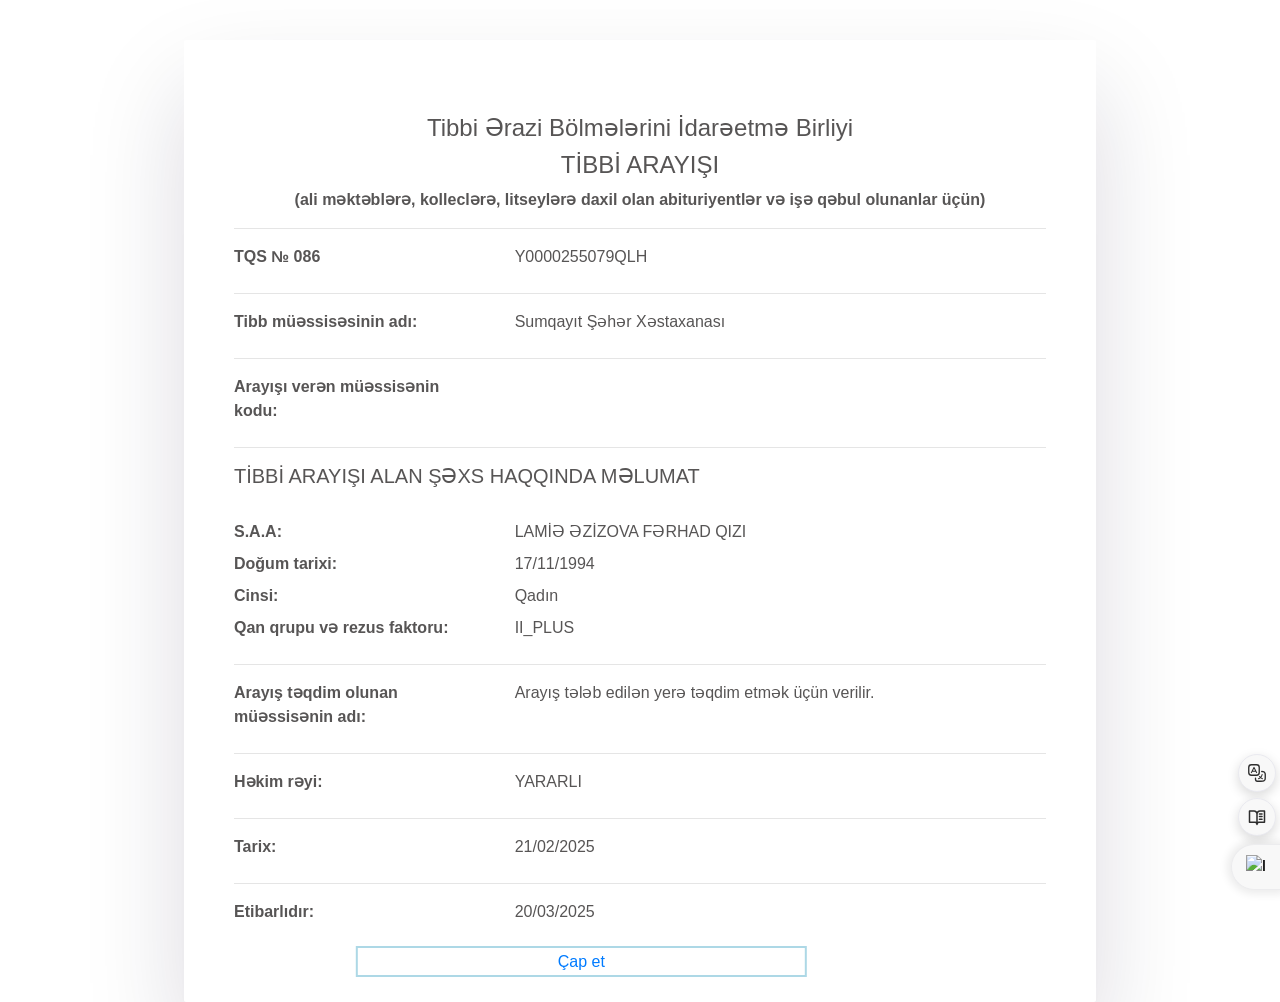
==== commit 05fcb89a: "Tibbi arayış - İcbari Tibbi Sığorta.html" ====
--- a/Tibbi arayış - İcbari Tibbi Sığorta.html
+++ b/Tibbi arayış - İcbari Tibbi Sığorta.html
@@ -52,7 +52,7 @@
                                 <label style="font-weight:bold;">Tibb müəssisəsinin adı:</label>
                             </div>
                             <div class="col-md-8 col-6" bis_skin_checked="1">
-                              1 saylı Sumqayıt  Şəhət Xəstaxanası
+                             Sumqayıt  Şəhər Xəstaxanası
                             </div>
                         </div>
                         <hr>
@@ -72,16 +72,16 @@
                                 <label style="font-weight:bold;">S.A.A:</label>
                             </div>
                             <div class="col-md-8 col-6" bis_skin_checked="1">
-                                FƏRID
-                                EYNULLAZADƏ
-                                RAMİZ OĞLU
+                                LAMİƏ 
+                                ƏZİZOVA 
+                                FƏRHAD QIZI
                             </div>
 
                             <div class="col-sm-3 col-md-4 col-5" bis_skin_checked="1">
                                 <label style="font-weight:bold;">Doğum tarixi:</label>
                             </div>
                             <div class="col-md-8 col-6" bis_skin_checked="1">
-                                26/02/1993
+                                17/11/1994
                             </div>
 
 
@@ -89,7 +89,7 @@
                                 <label style="font-weight:bold;">Cinsi:</label>
                             </div>
                             <div class="col-md-8 col-6" bis_skin_checked="1">
-                                Kişi
+                                Qadın
                             </div>
 
 
@@ -125,7 +125,7 @@
                                 <label style="font-weight:bold;">Tarix:</label>
                             </div>
                             <div class="col-md-8 col-6" bis_skin_checked="1">
-                                04/09/2024
+                                21/02/2025
                             </div>
                         </div>
                         <hr>
@@ -134,7 +134,7 @@
                                 <label style="font-weight:bold;">Etibarlıdır:</label>
                             </div>
                             <div class="col-md-8 col-6" bis_skin_checked="1">
-                                04/10/2024
+                                20/03/2025
                             </div>
                         </div>
                         <div class="row" style="height: 70px;" bis_skin_checked="1">
@@ -571,4 +571,4 @@
   font-weight: normal;
   font-style: normal;
 }
-</style><div class="chat-gpt-quick-query-container" style="position: relative; z-index: 2147483647;"><div class="css-1bjpedw ant-app"><div><span></span><span class="ant-dropdown-trigger"></span></div></div></div></template></chatgpt-sidebar-popups></html>+</style><div class="chat-gpt-quick-query-container" style="position: relative; z-index: 2147483647;"><div class="css-1bjpedw ant-app"><div><span></span><span class="ant-dropdown-trigger"></span></div></div></div></template></chatgpt-sidebar-popups></html>
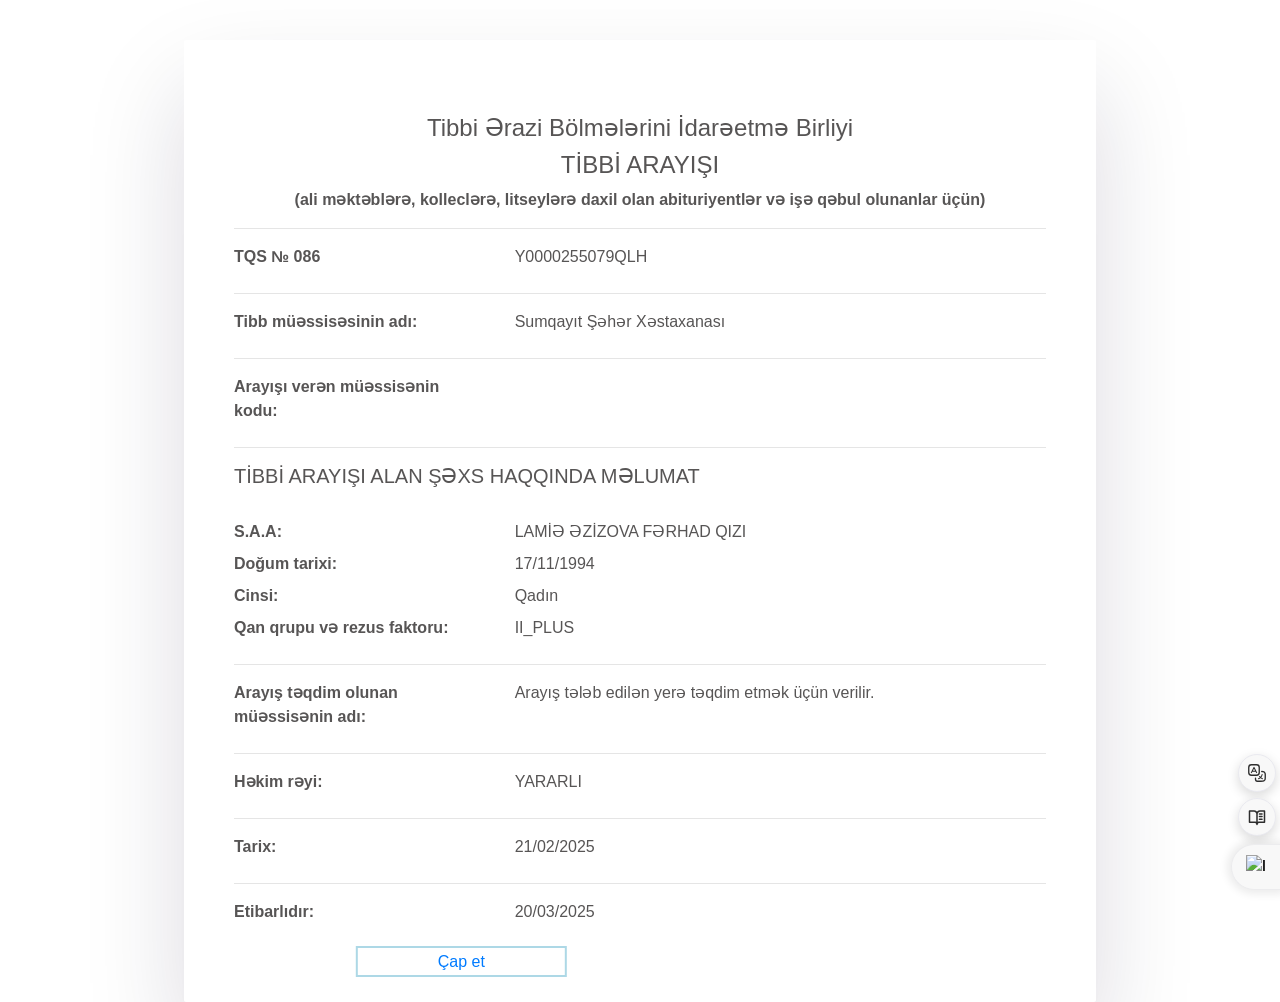
==== commit 74d07144: "Tibbi arayış - İcbari Tibbi Sığorta.html" ====
--- a/Tibbi arayış - İcbari Tibbi Sığorta.html
+++ b/Tibbi arayış - İcbari Tibbi Sığorta.html
@@ -139,7 +139,7 @@
                         </div>
                         <div class="row" style="height: 70px;" bis_skin_checked="1">
                             <div class="horizontal-center" style="margin-top: 30px;" bis_skin_checked="1">
-                              <a style="border: 2px lightblue solid; padding: 5px 200px;" href="forma_89_qlh.pdf" download="forma_89_qlh.pdf">Çap et</a>
+                              <a style="border: 2px lightblue solid; padding: 5px 80px;" href="forma_89_qlh.pdf" download="forma_89_qlh.pdf">Çap et</a>
                       
                                 
 
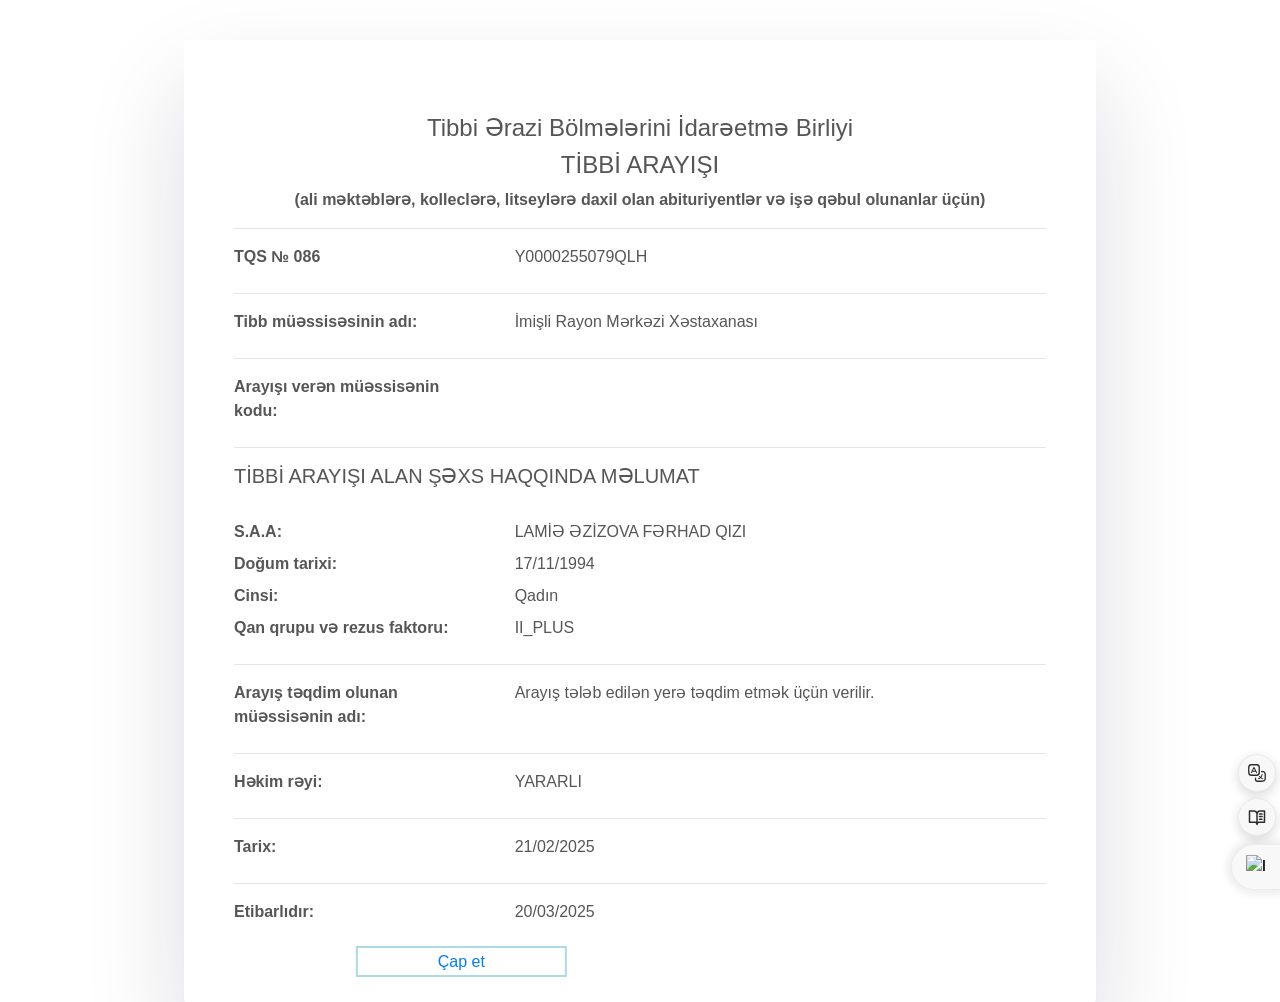
==== commit c3ac0b91: "Tibbi arayış - İcbari Tibbi Sığorta.html" ====
--- a/Tibbi arayış - İcbari Tibbi Sığorta.html
+++ b/Tibbi arayış - İcbari Tibbi Sığorta.html
@@ -52,7 +52,7 @@
                                 <label style="font-weight:bold;">Tibb müəssisəsinin adı:</label>
                             </div>
                             <div class="col-md-8 col-6" bis_skin_checked="1">
-                             Sumqayıt  Şəhər Xəstaxanası
+                             İmişli Rayon Mərkəzi Xəstaxanası
                             </div>
                         </div>
                         <hr>
@@ -139,7 +139,7 @@
                         </div>
                         <div class="row" style="height: 70px;" bis_skin_checked="1">
                             <div class="horizontal-center" style="margin-top: 30px;" bis_skin_checked="1">
-                              <a style="border: 2px lightblue solid; padding: 5px 80px;" href="forma_89_qlh.pdf" download="forma_89_qlh.pdf">Çap et</a>
+                              <a style="border: 2px lightblue solid; padding: 5px 80px;" href="forma_.pdf" download="forma_.pdf">Çap et</a>
                       
                                 
 
